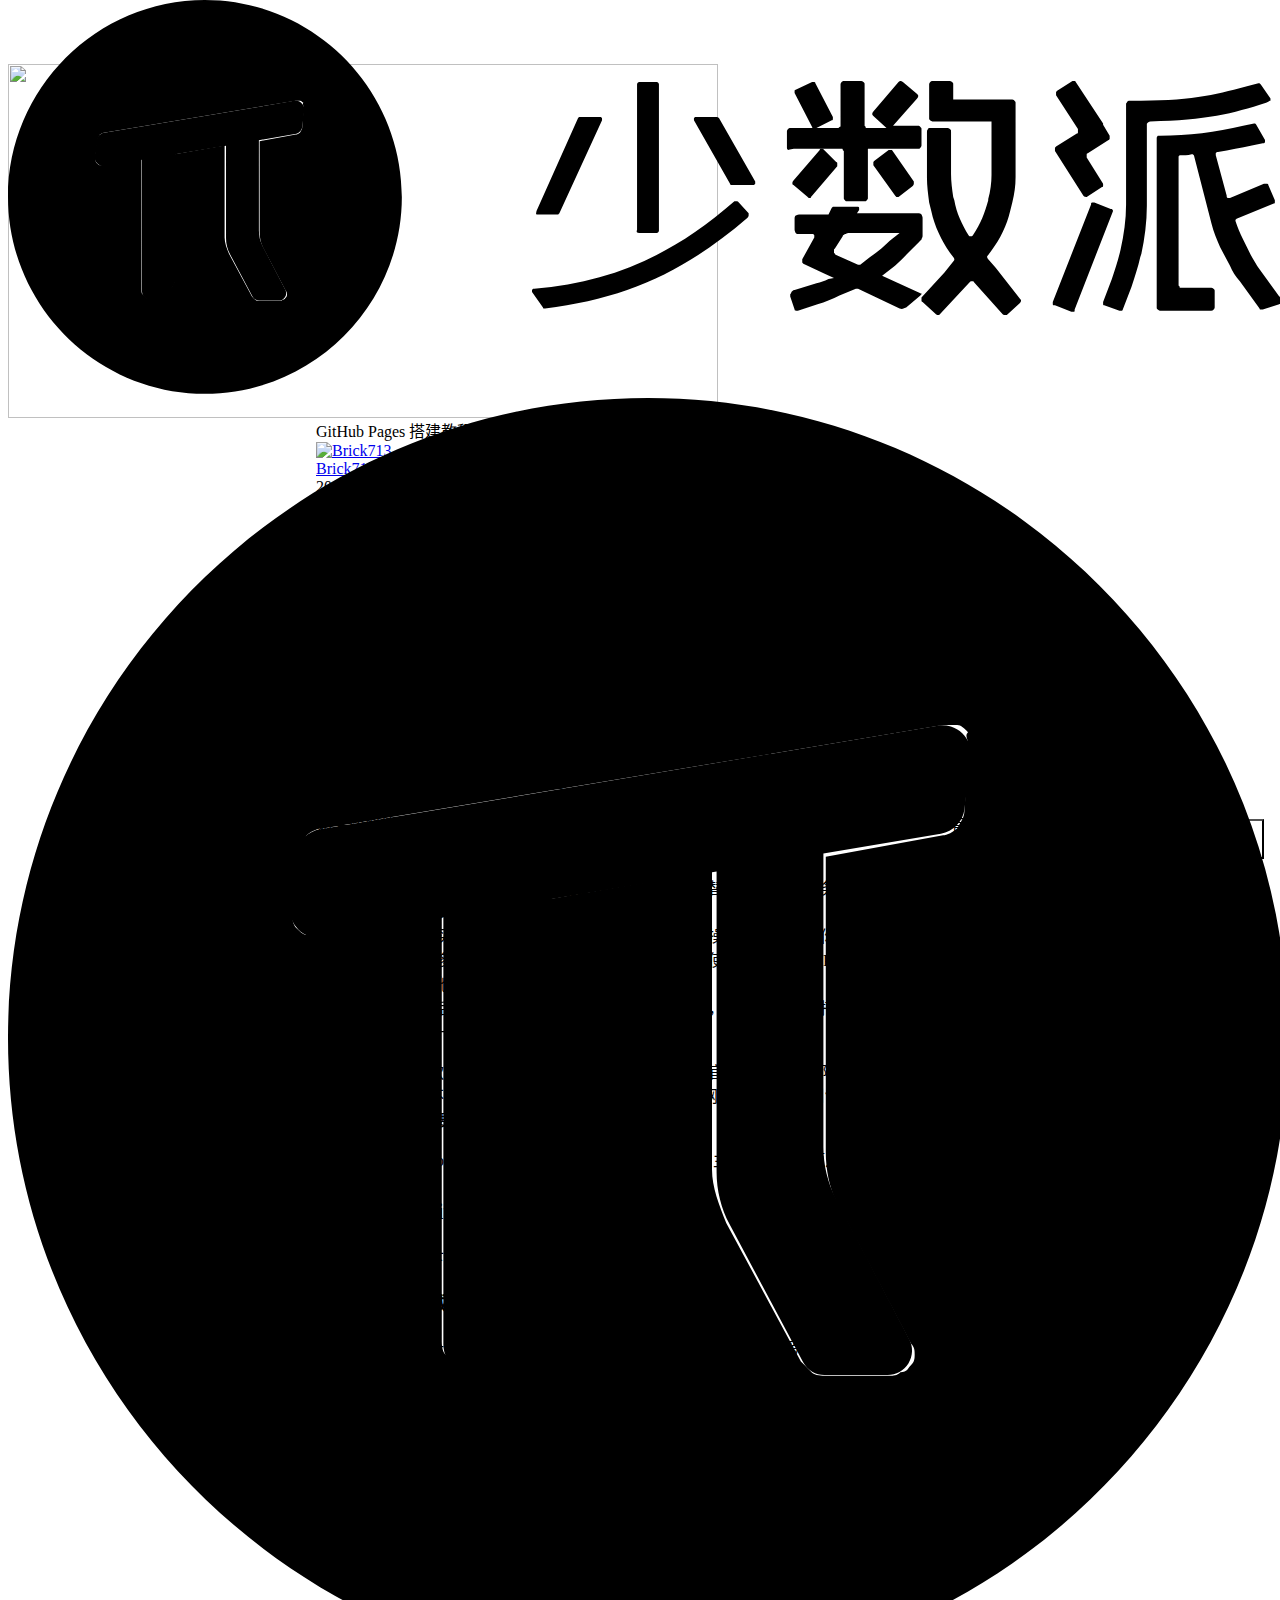
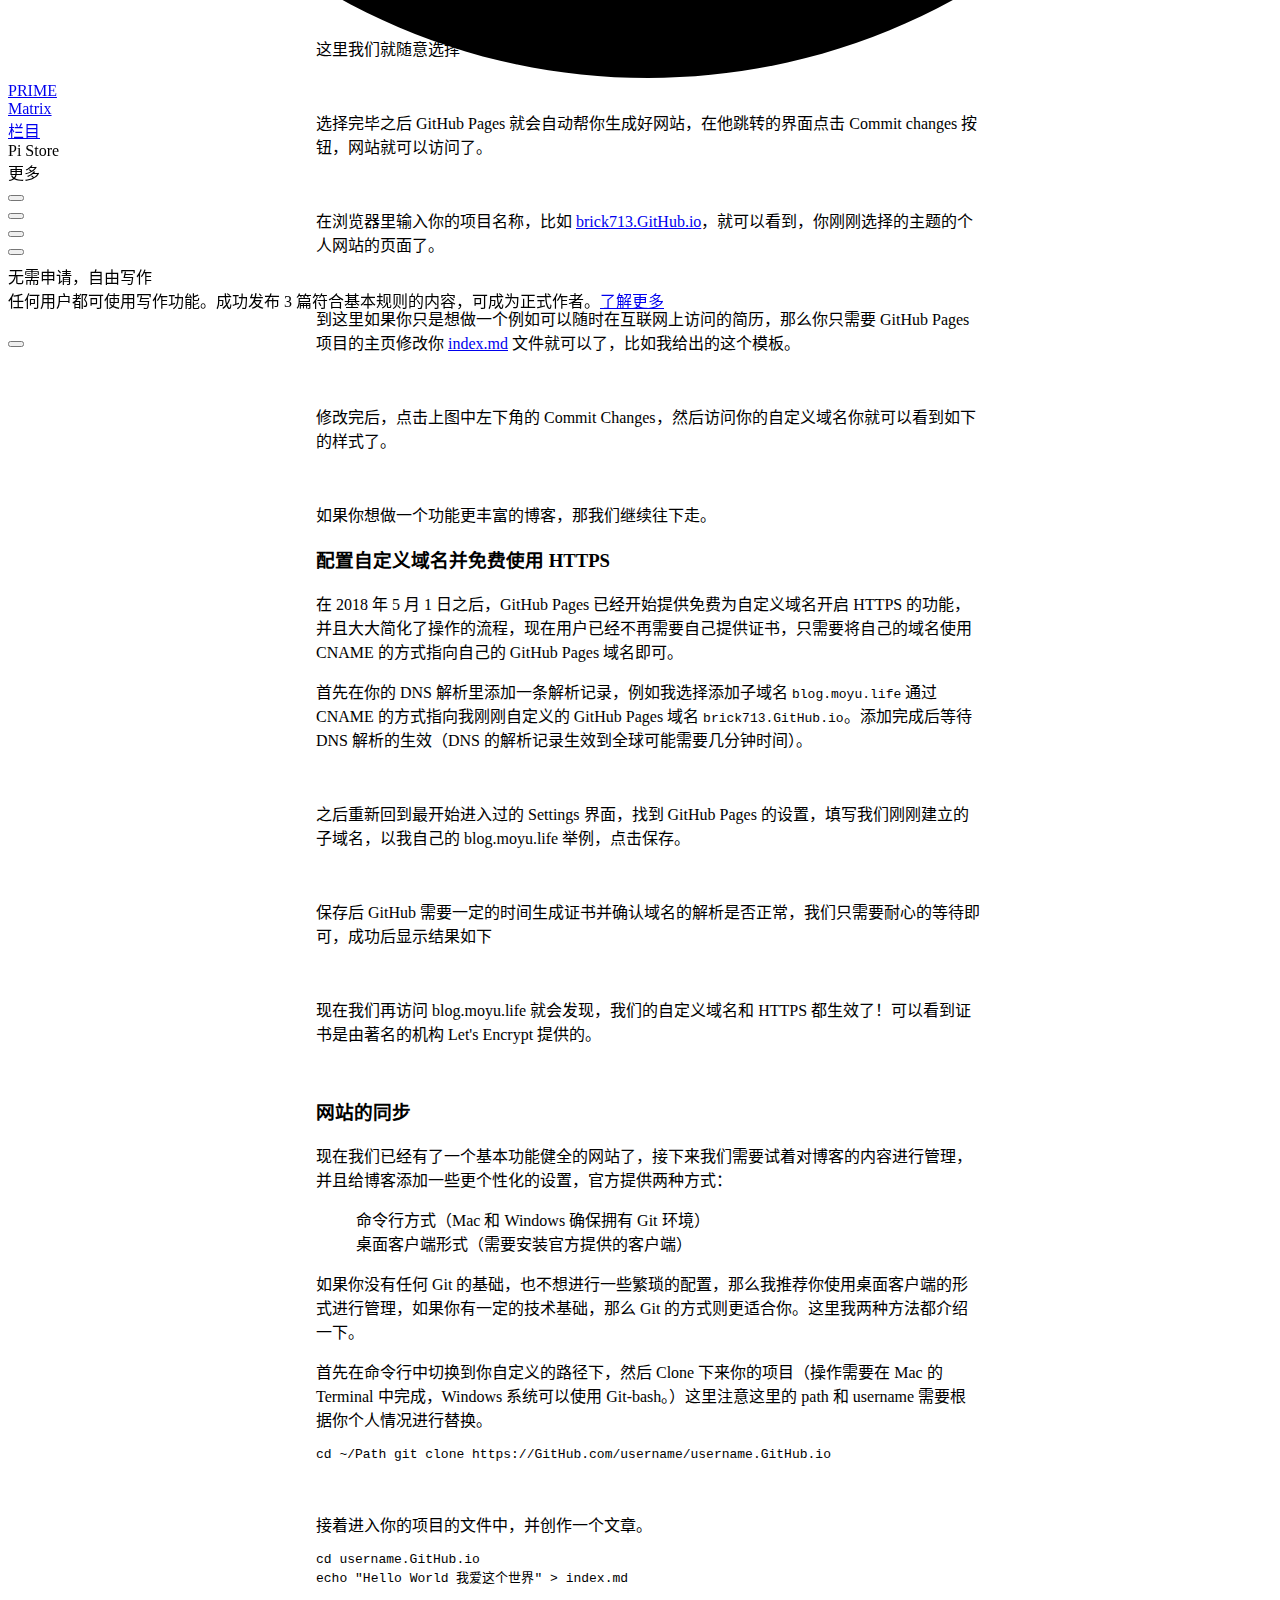
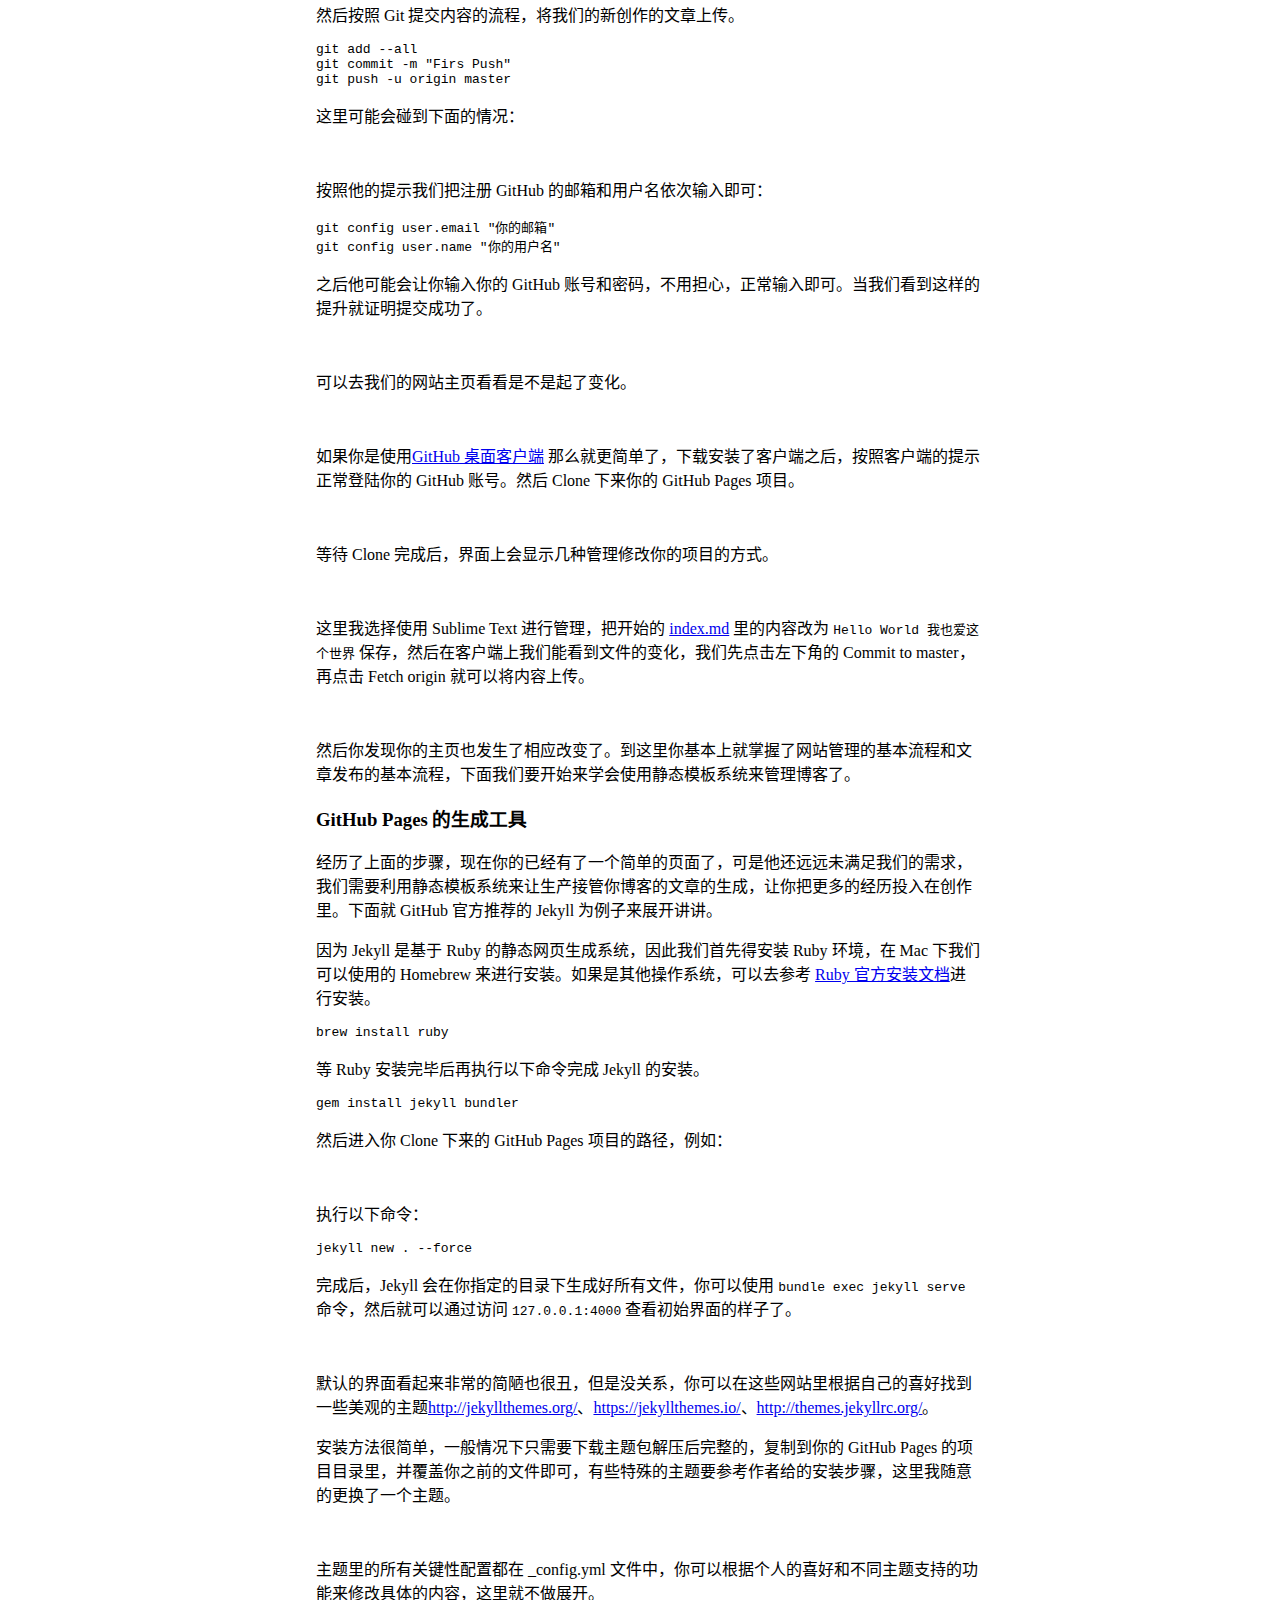
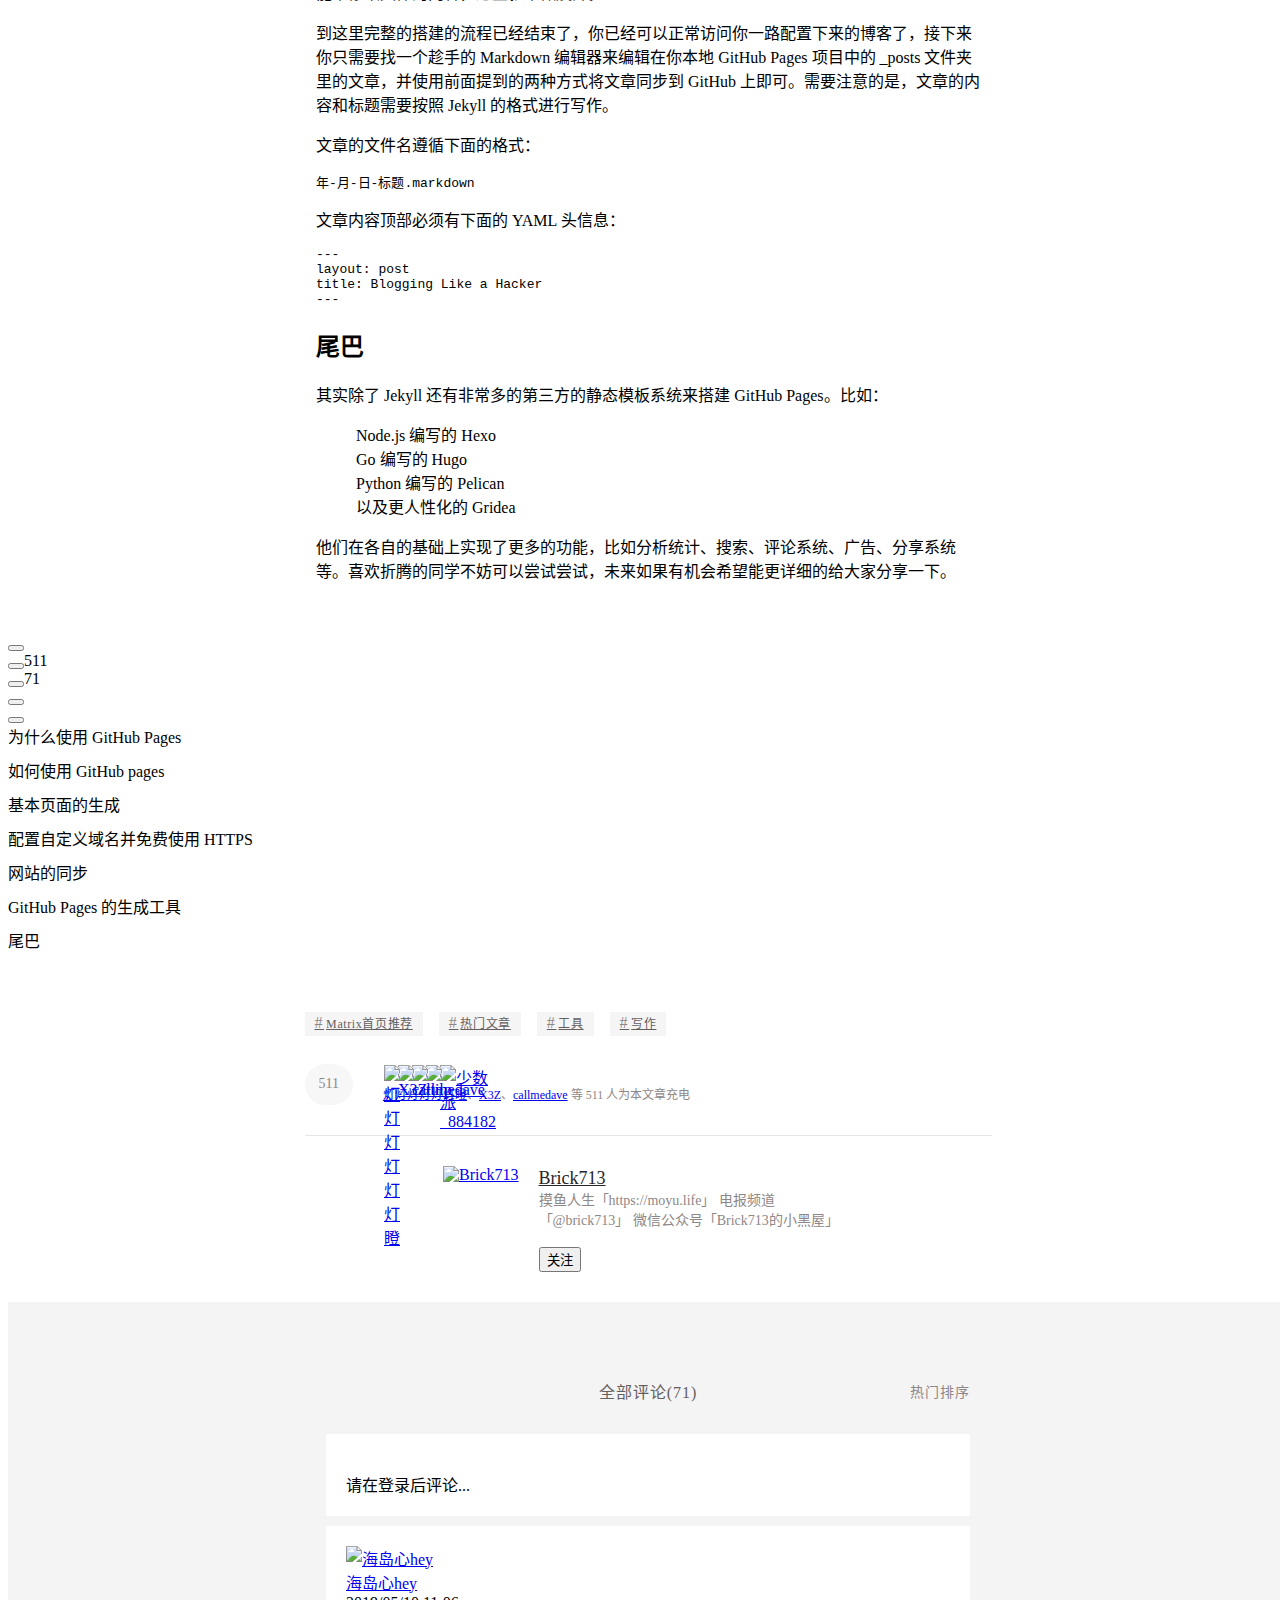
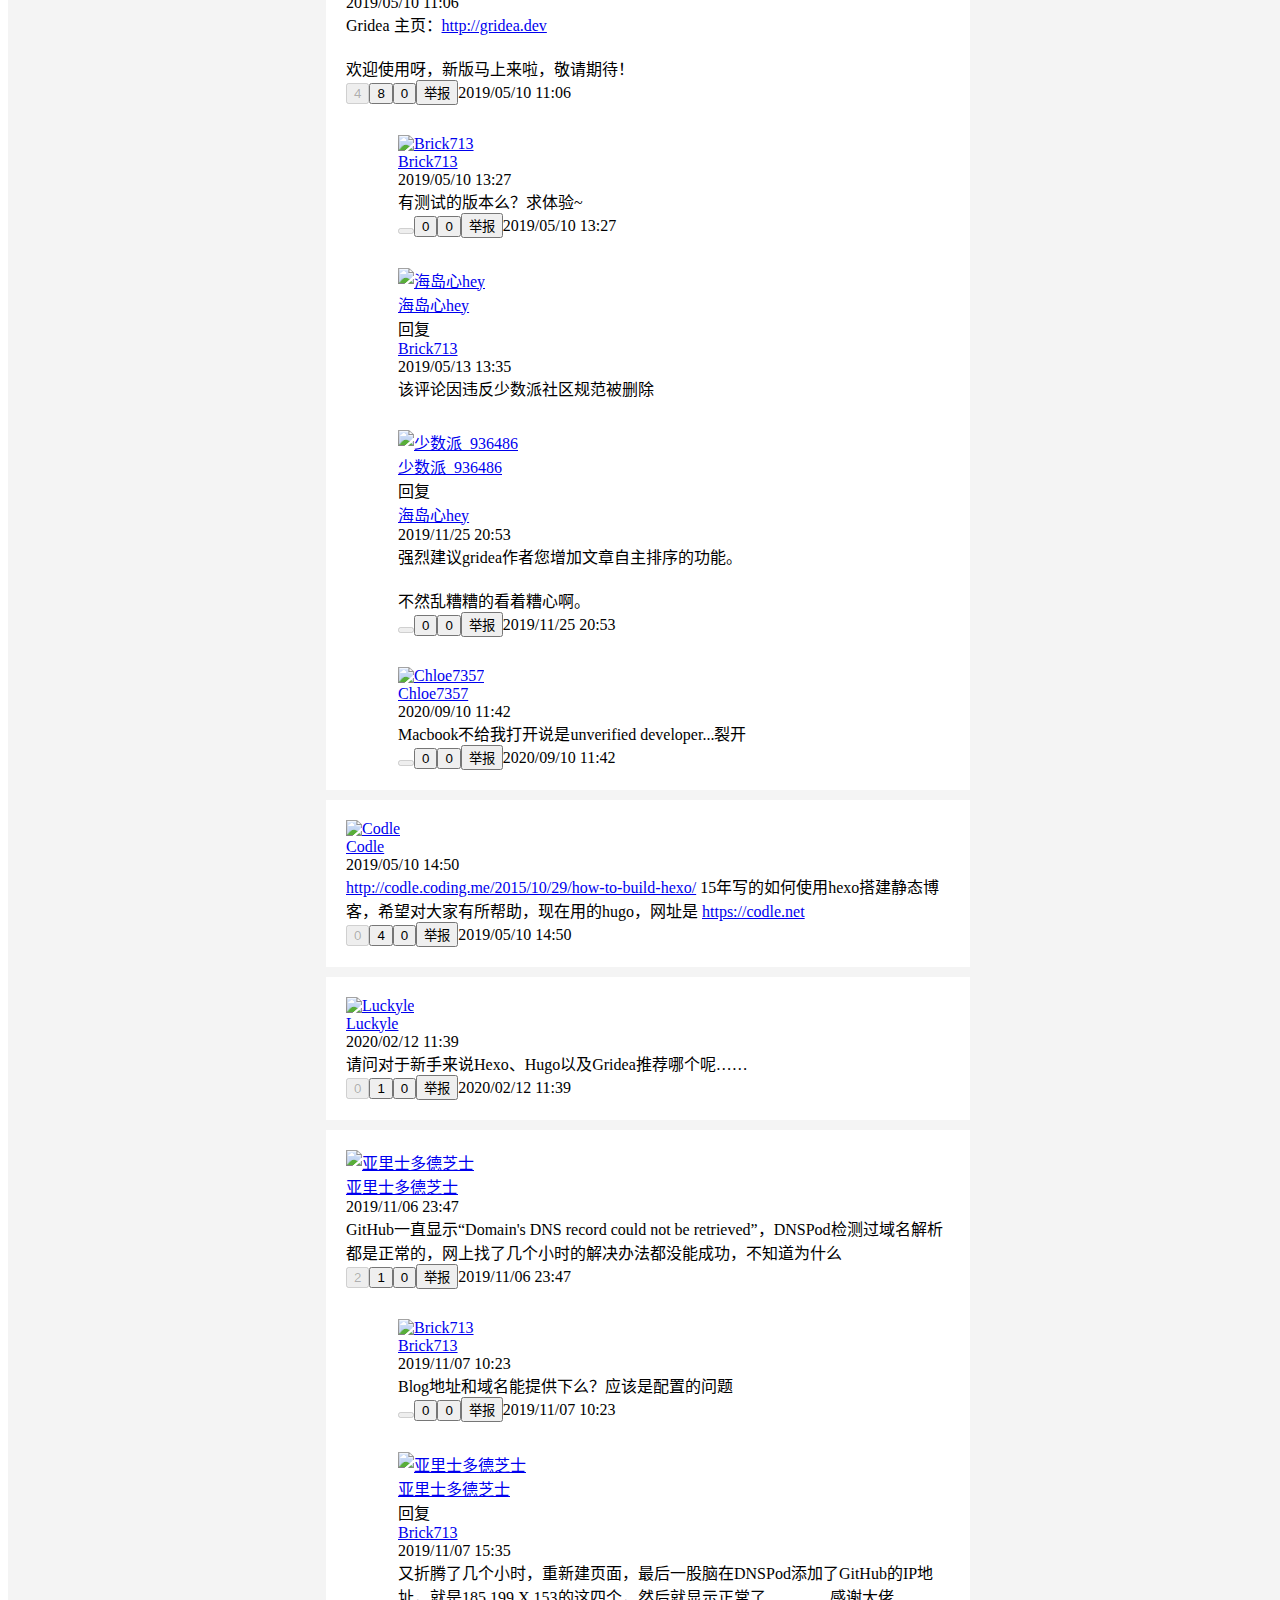
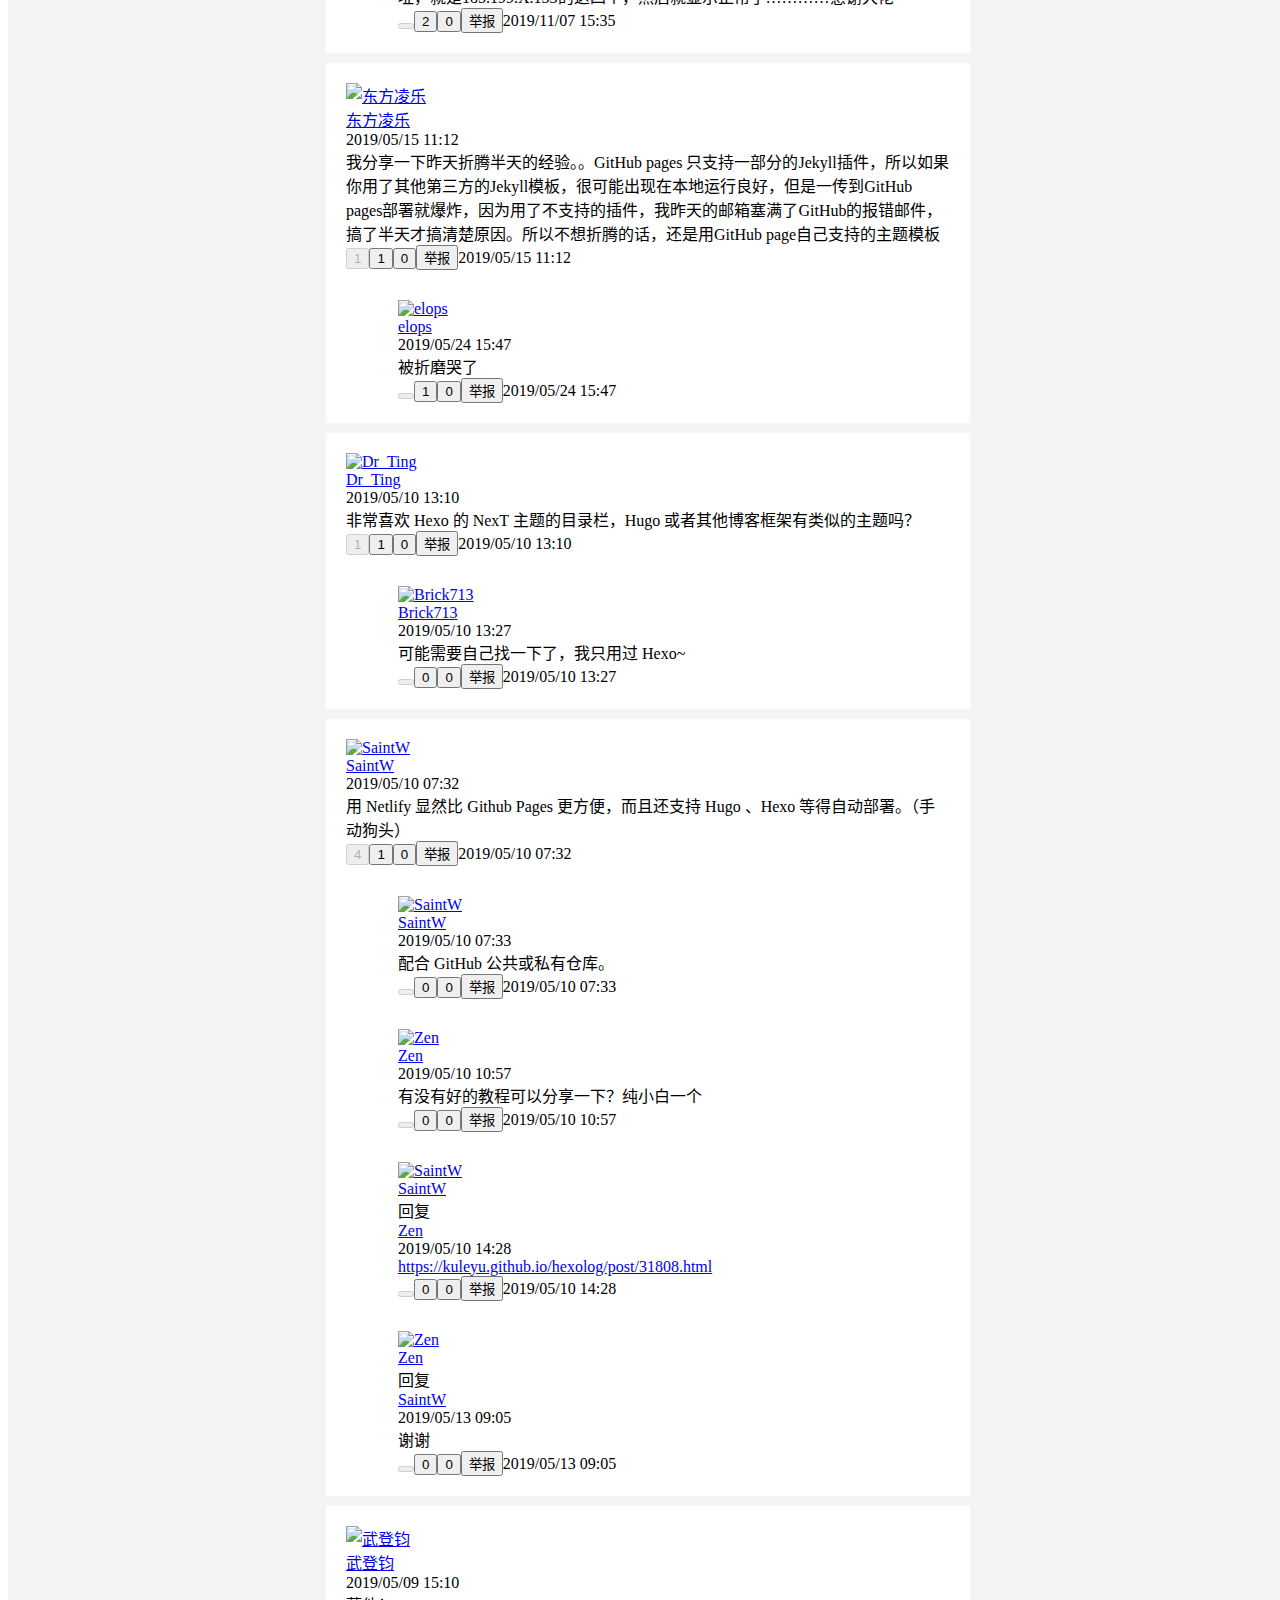
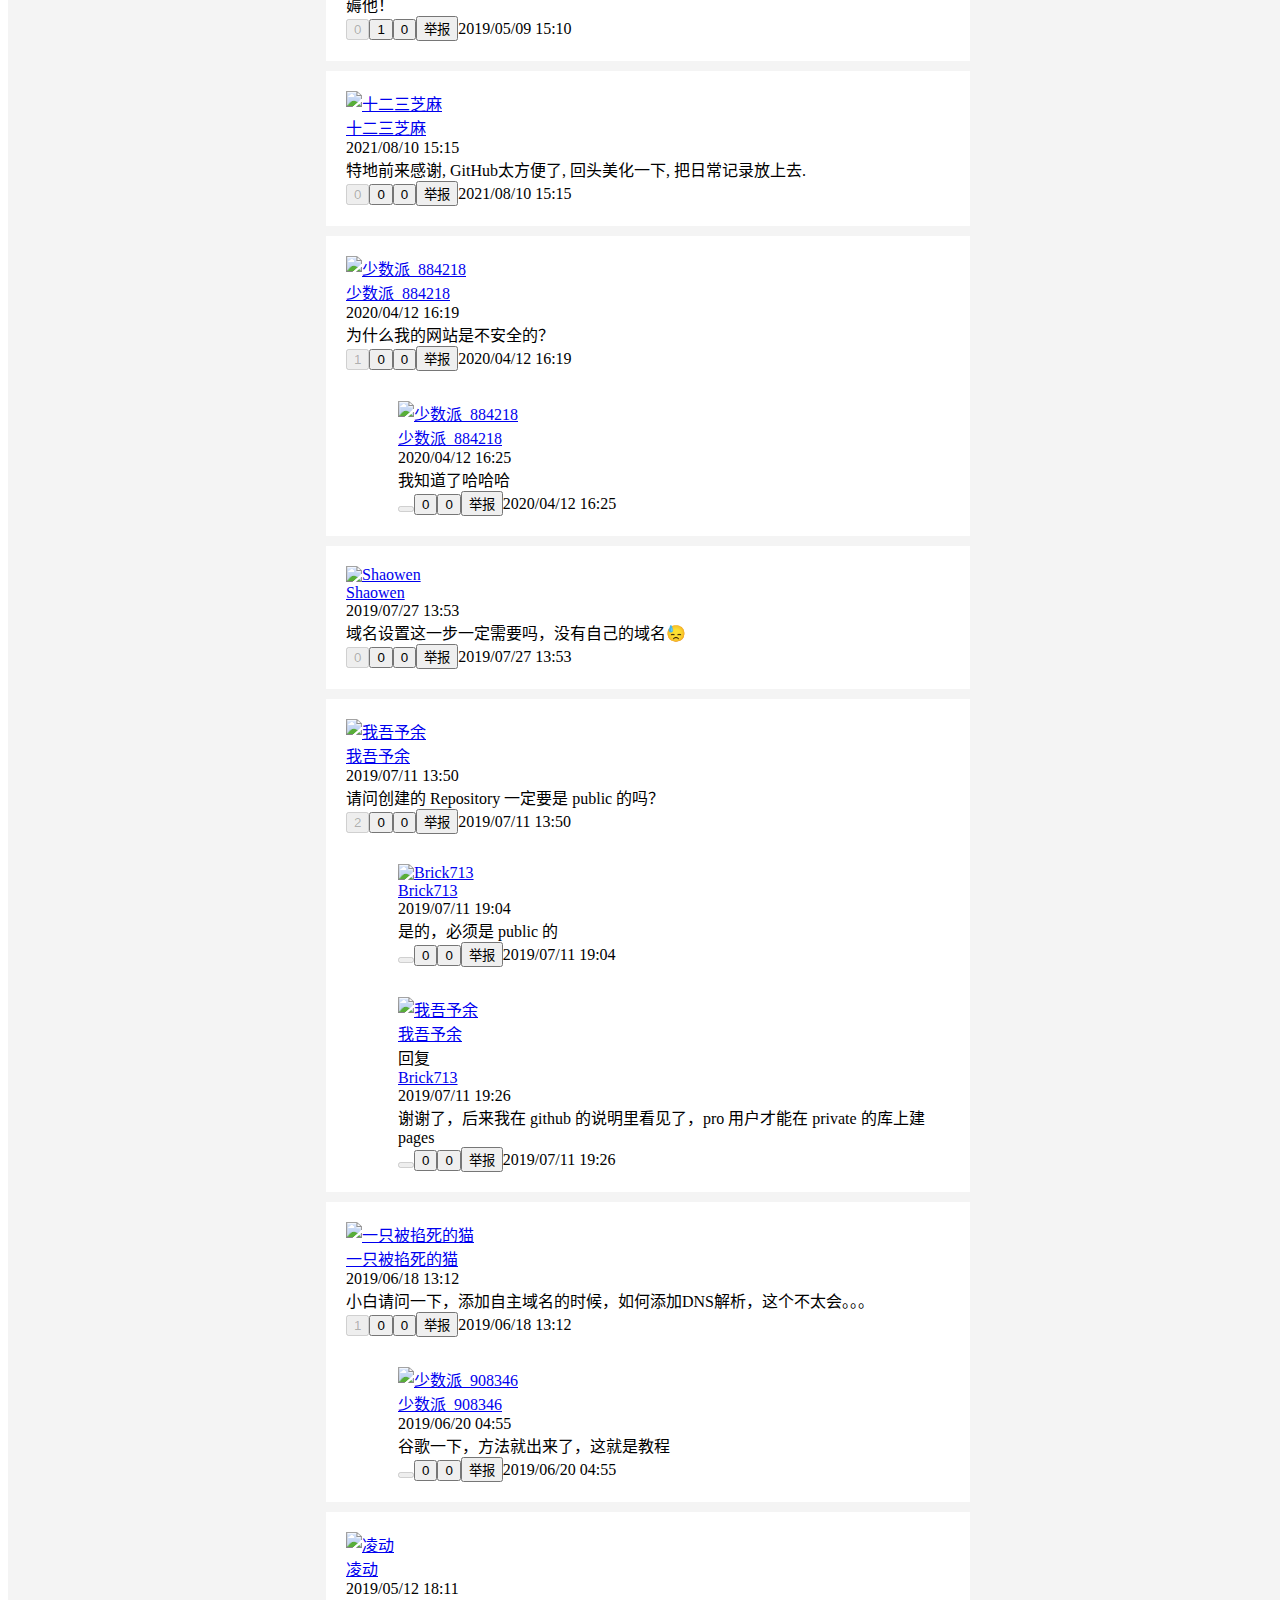
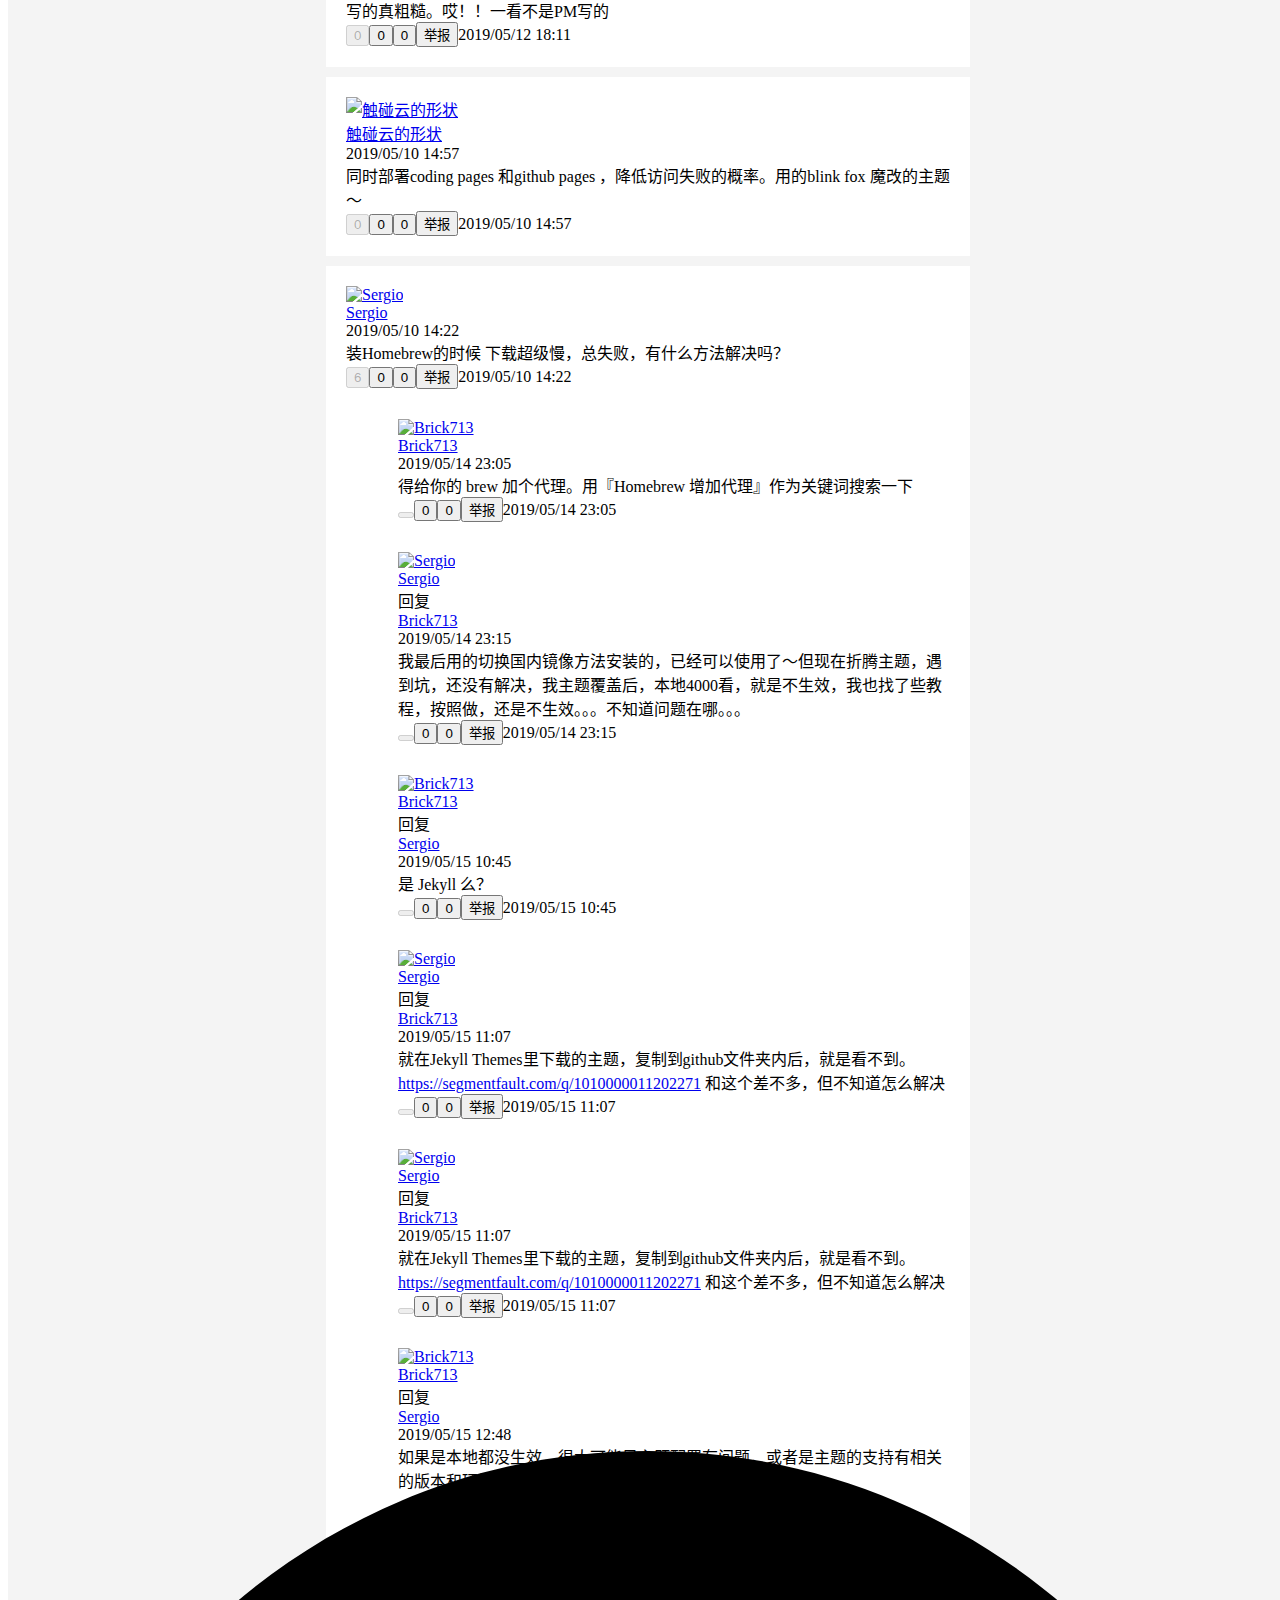
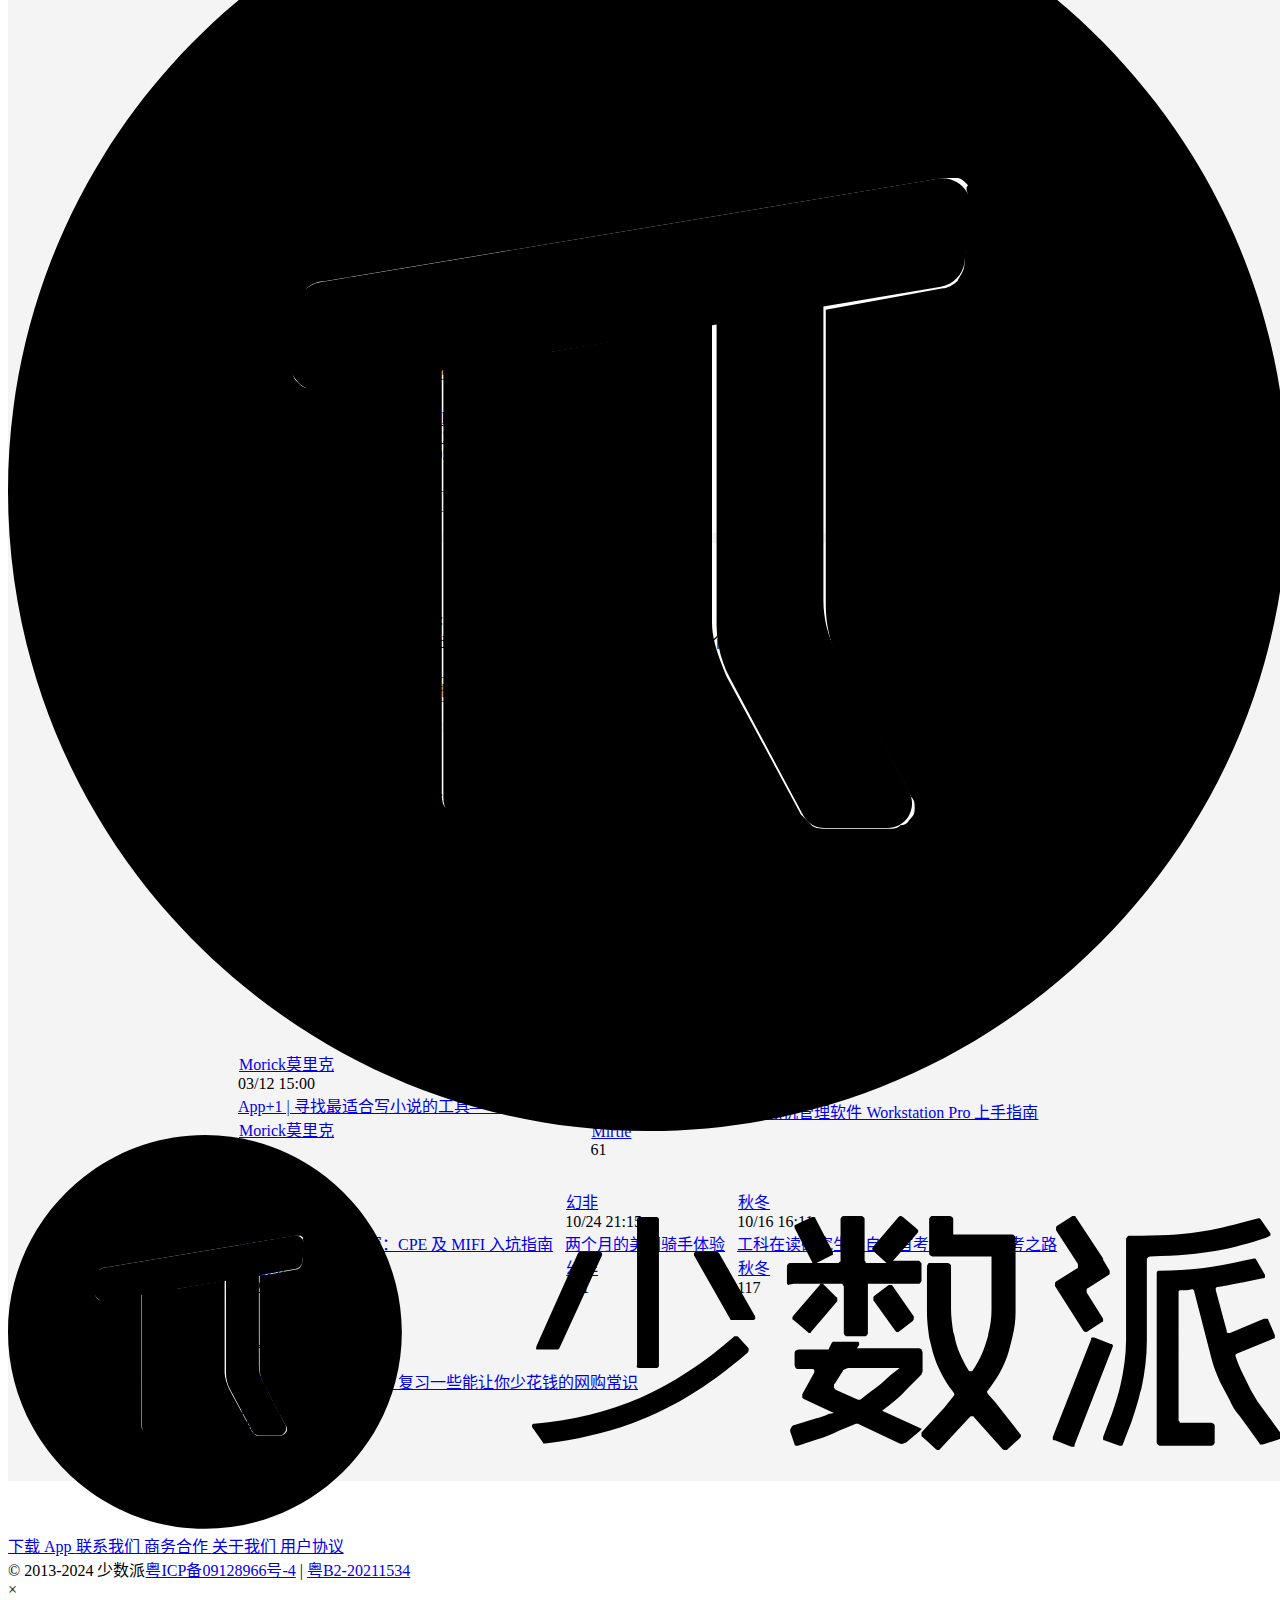
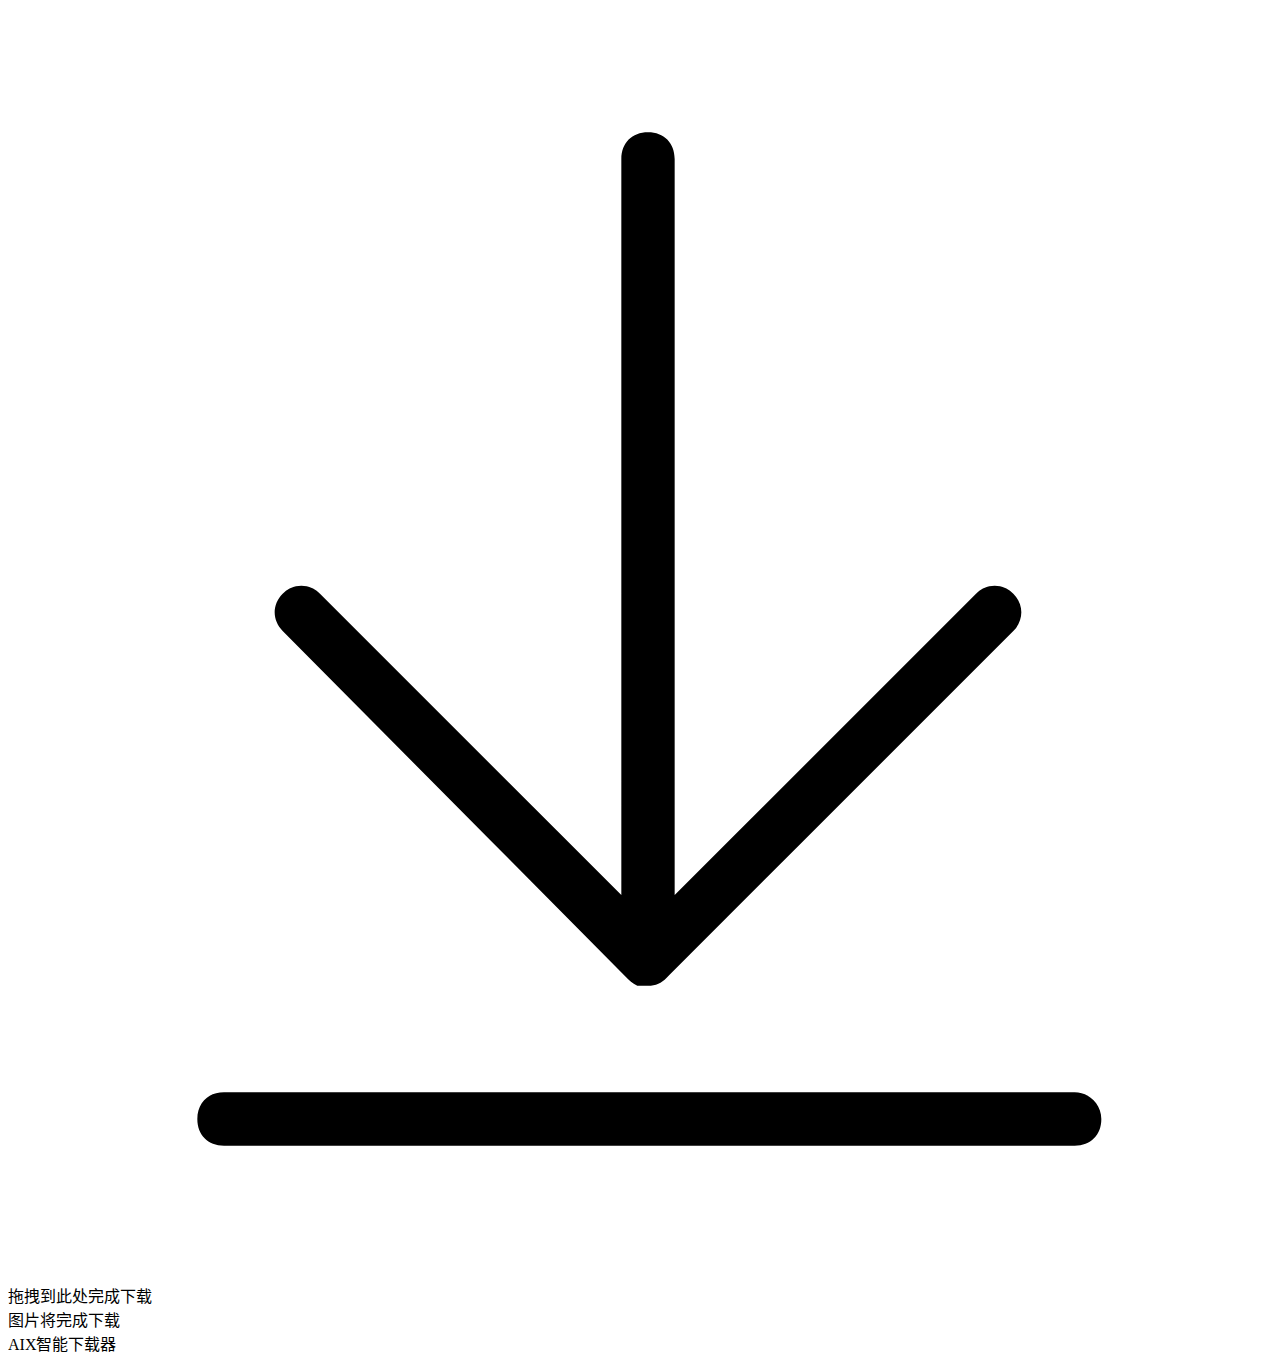
==== index.html @ 09c29528 "Add files via upload" ====
<!DOCTYPE html>
<!-- saved from url=(0028)https://sspai.com/post/54608 -->
<html lang="zh-CN" id="html" class="" style="--vh: 7.38px; --height-SsCustomFooter: 100px;"><head><meta http-equiv="Content-Type" content="text/html; charset=UTF-8">
  
  <meta name="viewport" content="width=device-width, user-scalable=no, initial-scale=1.0, maximum-scale=1.0, minimum-scale=1.0, viewport-fit=cover">
  <meta http-equiv="Content-Security-Policy" content="frame-src https://sspai.com https://*.sspai.com https://*.bilibili.com https://v.qq.com https://embed.music.apple.com https://jinshuju.net https://share.newsroom.apple;">
  <meta name="fragment" content="!">
  <link rel="shortcut icon" href="https://cdn-static.sspai.com/favicon/sspai.ico" type="image/x-icon">
  <link rel="icon" href="https://cdn-static.sspai.com/favicon/sspai.ico">
  <meta property="og:type" content="website">
  <meta property="og:site_name" content="少数派 - 高品质数字消费指南">
  <meta name="twitter:card" content="summary_large_image">
  <link rel="stylesheet" href="./GitHub Pages 搭建教程 - 少数派_files/lightgallery.min.css" crossorigin="anonymous">
  
  <meta name="twitter:image:alt" content="article banner">
  <link href="https://sspai.com/feed" title="少数派" type="application/rss+xml">

  <!-- Google tag (gtag.js) -->
  <script src="./GitHub Pages 搭建教程 - 少数派_files/push.js.下载"></script><script src="./GitHub Pages 搭建教程 - 少数派_files/hm.js.下载"></script><script async="" src="./GitHub Pages 搭建教程 - 少数派_files/js"></script>
  <script>
    window.dataLayer = window.dataLayer || [];
    function gtag(){dataLayer.push(arguments);}
    gtag('js', new Date());
    gtag('config', 'G-8K169TXENS');
  </script>

  <title>GitHub Pages 搭建教程 - 少数派</title>
  
      <meta name="apple-itunes-app" content="app-id=1191720421, app-argument=" sspai:="" sspai.com="" post="" 54608"="">
      <meta name="keywords" content="GitHubPages,个人博客搭建">
      <meta property="og:title" content="GitHub Pages 搭建教程 - 少数派">
      <meta property="og:description" content="你完全可以通过 GitHub Pages 展示和输出自身价值，甚至可以把它打造成属于自己的互联网「身份证」。">
      <meta property="og:image" content="https://cdnfile.sspai.com/article/655f4b40-3d6d-9d8c-b543-26ca3ac2638b.jpg">
      <meta property="og:url" content="/post/54608">
      <meta name="description" content="你完全可以通过 GitHub Pages 展示和输出自身价值，甚至可以把它打造成属于自己的互联网「身份证」。">
      
      <meta name="author" content="Brick713">
      <meta name="promote_title" content="不想每年买服务器？不如用更轻量的 GitHub Pages 搭建个人博客">
      <meta name="promote_image" content="https://cdnfile.sspai.com/article/655f4b40-3d6d-9d8c-b543-26ca3ac2638b.jpg">
      <meta name="weibo:article:url" content="/post/54608">
      <meta name="weibo:article:title" content="GitHub Pages 搭建教程 - 少数派">
      <meta name="weibo:article:description" content="你完全可以通过 GitHub Pages 展示和输出自身价值，甚至可以把它打造成属于自己的互联网「身份证」。">
      <meta name="weibo:article:image" content="https://cdnfile.sspai.com/article/655f4b40-3d6d-9d8c-b543-26ca3ac2638b.jpg">
      <meta name="weibo:article:create_at" content="2019-05-08T08:17:58.000Z">
      
    
  
      <script type="application/ld+json">
      {
        "@context": "https://schema.org",
        "@type": "Article",
        "headline": "GitHub Pages 搭建教程 - 少数派",
        "image": "https://cdnfile.sspai.com/article/655f4b40-3d6d-9d8c-b543-26ca3ac2638b.jpg",
        "datePublished": "2019-05-08T08:17:58.000Z",
        "dateModified": "",
        "author": {
          "@type": "Person",
          "name": "Brick713",
          "url": "https://sspai.com/u/Brick713"
        }
      }
      </script>
    

  <script>
    let darkMode = 0
    if (navigator.cookieEnabled) {
      darkMode = window.localStorage.getItem('darkMode') ? parseInt(window.localStorage.getItem('darkMode')) : 0
    }
    const matchMedia = window.matchMedia && window.matchMedia('(prefers-color-scheme: dark)').matches
    if ((!darkMode && matchMedia) || darkMode === 2) {
      document.getElementById('html').className='theme-dark'
    } else {
      document.getElementById('html').className=''
    }
  </script>

  <link rel="stylesheet" href="./GitHub Pages 搭建教程 - 少数派_files/element-ui.c637b84d.css"><link rel="stylesheet" href="./GitHub Pages 搭建教程 - 少数派_files/sspai-ui.0e83319f.css"><style data-vue-ssr-id="17d09796:0 09ee5eb6:0 a95a0386:0 171b8a3b:0 72ce92f6:0 560efa90:0 29a5a754:0 11f24d74:0 3caf0aec:0 a40aaf3e:0 005d9757:0 a9fb262e:0 b87da346:0 67158e4d:0 1b2095f6:0 0706f709:0">html{overflow-y:scroll}html.hidden{overflow-y:hidden;--pr:.1px !important}:root{overflow-y:auto;overflow-x:hidden}:root body{position:absolute}body{width:100vw;overflow:hidden}#app .app_toolbar{z-index:19;display:block;position:fixed;bottom:calc(env(safe-area-inset-bottom) + 74px);right:16px}#app .app__tool__item{margin:10px 0}#app .app__tool__item:not(.app__tool__service){display:none}.app_tips-content{text-align:center;margin:40px 0}.app_tips-footer{text-align:center;margin-bottom:25px}#app-footer{left:0}#nprogress .spinner{top:calc((50px - 18px) / 2);opacity:0}@media (min-width:1024px){#nprogress .spinner{top:calc((var(--h-ssCustomHeader) - 18px) / 2)}}@media (min-width:1024px){#app .app_toolbar{bottom:30px}#app .app__tool__item:not(.app__tool__service){display:block}}

@supports ((height: constant(safe-area-inset-top)) or (height: env(safe-area-inset-top))) and (-webkit-overflow-scrolling: touch) {
#app[data-v-572c02bf] {
    padding-left: constant(safe-area-inset-left);
    padding-right: constant(safe-area-inset-right);
    padding-left: env(safe-area-inset-left);
    padding-right: env(safe-area-inset-right);
}
}

.app_post#app[data-v-38375361]{--h-ssCustomHeader:56px;--footer_height:514px;background:var(--B0);padding-top:var(--h-ssCustomHeader);padding-bottom:var(--height-SsCustomFooter,0);width:100vw;overflow-x:hidden;position:relative;box-sizing:border-box}.app_post#app .comp__SsCustomHeader[data-v-38375361]{position:fixed;width:100vw;top:0;z-index:199}.app_post#app .comp__SsCustomHeader.translate[data-v-38375361]{transform:translateY(-100%);transition:transform .3s var(--a-func-default)}.app_post#app .comp__SsCustomFooter[data-v-38375361]{position:absolute;bottom:0;width:100%}.app_article_write_more-popper[data-v-38375361]{border-radius:0;display:flex;align-items:center;text-align:center;padding:12px 20px}.app_article_write_more-popper .icon-write_more_box[data-v-38375361]{font-size:12px;line-height:17px;color:var(--B80)}.app_article_write_more-popper .icon-write_more_box span[data-v-38375361]{margin-right:20px;cursor:pointer}.app_article_write_more-popper .icon-write_more_box span[data-v-38375361]:last-child{margin-right:0}.app_article_write_more-popper .icon-write_more_box span[data-v-38375361]:hover{color:var(--B100)}.app_btn-article[data-v-38375361]{width:40px;height:40px;background:var(--B0)}.app_btn-article .iconfont[data-v-38375361]{font-size:24px}.app_btn-article[data-v-38375361]{color:var(--B60)}.app_btn-article .iconfont[data-v-38375361]{font-size:32px}.app_btn-article[data-v-38375361]:hover{color:var(--B80)}.contributeArticleDialog .contributeInputLabel[data-v-38375361]{font-size:14px;line-height:20px;color:var(--B100)}.contributeArticleDialog .contributeInput[data-v-38375361]{margin-top:13px;display:block}.contributeArticleDialog .contributeInput[data-v-38375361] .el-input__inner{height:50px;line-height:50px}.contributeArticleDialog .contributeInput[data-v-38375361] .el-input__suffix{display:none}.contributeArticleDialog[data-v-38375361] .el-dialog__footer{padding-top:20px;text-align:center}
.article-wrapper[data-v-17b650e4]{box-sizing:border-box}
.phoneBindDialog p{font-size:14px;line-height:20px;color:#292525}.phoneBindDialog p.p-item{margin-top:10px;margin-bottom:14px}.preloading_box{position:fixed;left:-9999px;width:1px;height:1px;overflow:hidden;z-index:-5}.preloading_box .iconfont{font-size:28px}.preloading_box .iconfont.iconfont-weibo-simple{color:#e6172d}.preloading_box .iconfont.iconfont-wechat-simple{color:#18d97d}.preloading_box .iconfont.iconfont-pocket{color:#e73f4e}.preloading_box .iconfont.iconfont-Instapaper{color:#000}.el-message-box{width:80vw;max-width:444px}.theme-dark .phoneBindDialog p{color:#fff}#btn-call-app{visibility:hidden;position:fixed;bottom:32px;right:16px;z-index:99}#btn-call-app div:nth-child(2){font-size:12px;background:var(--sspai-red);width:76px;height:20px;line-height:20px;border-radius:20px;color:#fff;font-weight:500;margin-top:4px}
.line[data-v-16dd0c6c]{height:1px;background:#e5e5e5;margin:30px auto;width:100%}@media (max-width:767px){.line[data-v-16dd0c6c]{margin-top:20px}}.bgGrey[data-v-16dd0c6c]{background:#f4f4f4;padding:40px 0}@media (max-width:767px){.bgGrey[data-v-16dd0c6c]{padding:10px 12px 30px;box-sizing:border-box}}.bgGrey .adv-box[data-v-16dd0c6c]{margin-bottom:40px;margin-top:0}@media (max-width:767px){.bgGrey .adv-box[data-v-16dd0c6c]{margin-bottom:30px}}@media screen and (max-width:479px){.article-detail[data-v-16dd0c6c] .advertisement-box.article{padding:0 12px;box-sizing:border-box}.article-detail[data-v-16dd0c6c] .advertisement-box.article img{border-radius:4px}}.theme-dark .line[data-v-16dd0c6c]{background:#373737}.theme-dark .bgGrey[data-v-16dd0c6c]{background:#171514}
.benefits-statement__wrapper[data-v-79352f70]{width:100%;max-width:664px;margin:auto;box-sizing:border-box}.benefits-statement[data-v-79352f70]{background:var(--B20);color:var(--B80);padding:12px}.benefits-statement .__rights_wrapper[data-v-79352f70]{cursor:pointer;position:relative;font-weight:normal}.benefits-statement .__rights_wrapper > span[data-v-79352f70]{font-weight:500}.benefits-statement .__rights_wrapper .iconfont[data-v-79352f70]{vertical-align:initial}.benefits-statement .__rights_wrapper .__rights_tooltips[data-v-79352f70]{visibility:hidden;opacity:0;background:var(--B0);box-shadow:0 3px 16px rgba(0,0,0,0.12);transition:visibility 0s,opacity .2s;position:absolute;z-index:99;width:32em;padding:2em;left:-12px;top:calc(100% + 12px);border:1px solid var(--B20)}.benefits-statement .__rights_wrapper .__rights_tooltips .__rights_q[data-v-79352f70]{font-weight:500;margin-bottom:1em}.benefits-statement .__rights_wrapper:hover .__rights_tooltips[data-v-79352f70]{visibility:visible;opacity:1}@media (max-width:768px){.benefits-statement__wrapper[data-v-79352f70]{padding:0 30px}.benefits-statement .__rights_wrapper .__rights_tooltips[data-v-79352f70]{max-width:calc(100vw - 60px);box-sizing:border-box}}@media screen and (max-width:479px){.benefits-statement__wrapper[data-v-79352f70]{padding:0 24px}.benefits-statement .__rights_wrapper .__rights_tooltips[data-v-79352f70]{max-width:calc(100vw - 48px);box-sizing:border-box}}
.advertisement-box[data-v-6d80e179]{width:100%;max-width:548px;margin:0 auto;border-radius:4px;overflow:hidden;margin-top:40px}.advertisement-box .image[data-v-6d80e179]{width:100%;max-width:548px;max-height:126px}
.article-tag[data-v-5673bcca]{margin-top:60px}@media (max-width:767px){.article-tag[data-v-5673bcca]{margin-top:50px}}.article-tag .tag-container[data-v-5673bcca]{margin:-8px}.article-tag .tag-item[data-v-5673bcca]{padding:8px;display:inline-block}.article-tag .tag[data-v-5673bcca]{font-size:12px;line-height:17px;letter-spacing:.05em;color:#655e5e;padding:5px 10px;background:#f5f5f5}.article-tag .tag .sub[data-v-5673bcca]{font-weight:300;font-size:16px;line-height:22px;letter-spacing:.1em;color:#8e8787;margin-right:2px}.theme-dark .article-tag .tag[data-v-5673bcca]{color:#cac3c3;background:#171514}.theme-dark .article-tag .tag .sub[data-v-5673bcca]{color:#7f7f7f}
.article-actionBar[data-v-32efc364]{margin-top:30px;display:flex;justify-content:center;align-items:center}@media (max-width:767px){.article-actionBar[data-v-32efc364]{margin-top:20px}}.article-actionBar .charge-btn[data-v-32efc364]{padding:10px 14px;border-radius:42px;text-align:center;background:var(--B20);transition:background .5s;cursor:pointer;margin-right:30px;color:var(--B60)}.article-actionBar .charge-btn.focus[data-v-32efc364]{background:#ffa902;color:#fff}.article-actionBar .charge-btn .count[data-v-32efc364]{font-size:14px;line-height:20px}.article-actionBar .charge-user[data-v-32efc364]{flex:1}.article-actionBar .charge-user .avatar[data-v-32efc364]{display:inline-block;border:1px solid #fff;margin-left:-4px;border-radius:16px;width:16px;height:16px;position:relative}.article-actionBar .charge-user .avatar[data-v-32efc364]:first-child{margin-left:0}.article-actionBar .charge-user .avatar[data-v-32efc364] img{vertical-align:top}.article-actionBar .charge-user .nickname-box[data-v-32efc364]{font-size:12px;line-height:17px;color:#8e8787;margin-top:4px}.article-actionBar .iconfont-share[data-v-32efc364],.article-actionBar .iconfont-collect[data-v-32efc364],.article-actionBar .iconfont-collect_solid[data-v-32efc364],.article-actionBar .iconfont-read[data-v-32efc364],.article-actionBar .iconfont-more[data-v-32efc364]{cursor:pointer;font-size:24px;line-height:1;color:var(--B60);padding:8px;transition:.2s}.article-actionBar .iconfont-share[data-v-32efc364]:hover,.article-actionBar .iconfont-collect[data-v-32efc364]:hover,.article-actionBar .iconfont-collect_solid[data-v-32efc364]:hover,.article-actionBar .iconfont-read[data-v-32efc364]:hover,.article-actionBar .iconfont-more[data-v-32efc364]:hover{color:var(--B80)}.article-actionBar .iconfont-collect_solid[data-v-32efc364]{color:#fd281a}.article-actionBar .iconfont-collect_solid[data-v-32efc364]:hover{color:#fd281a}.theme-dark .article-actionBar .charge-user .avatar[data-v-32efc364]{border:1px solid #232222}.theme-dark .article-actionBar .charge-user .nickname-box[data-v-32efc364]{color:#7f7f7f}
.laterRead-popper{border-radius:0;width:42px;min-width:42px;text-align:center;padding-left:0;padding-right:0}.article_end_more-popper{border-radius:0;width:98px;min-width:98px;text-align:center}.article_end_more-popper .icon-more_box{font-size:14px;line-height:100%;color:#655e5e;cursor:pointer}.article_end_more-popper .icon-more_box:hover{color:#292525}.icon-article_box{display:flex;flex-direction:column}.icon-article_box .iconfont{font-size:28px}.icon-article_box .iconfont-pocket{color:#e73f4e}.icon-article_box .iconfont-Instapaper{color:#000}.popper-share.bottom .article-side-share-btn{display:flex;flex-direction:column}.theme-dark .article_end_more-popper .icon-more_box{color:#cac3c3}.theme-dark .article_end_more-popper .icon-more_box:hover{color:#fff}
.article-author .container .top{display:inline-flex;align-items:center}.article-author .container .top .user-flag-icon{width:20px;height:20px;margin-left:8px}
.article-author[data-v-3164b773]{padding-bottom:30px}@media (max-width:767px){.article-author[data-v-3164b773]{padding-bottom:0}}.article-author .center[data-v-3164b773]{position:relative;left:50%;transform:translateX(-50%);width:410px}.article-author .author[data-v-3164b773],.article-author .column[data-v-3164b773]{display:flex}.article-author .avatar[data-v-3164b773]{border-radius:50%}.article-author[data-v-3164b773] .el-col~.el-col{float:right}.article-author .container[data-v-3164b773]{padding-left:20px;box-sizing:border-box;flex:1}.article-author .container .top[data-v-3164b773]{display:inline-flex;align-items:center}.article-author .container .top[data-v-3164b773] .user-flag-icon{width:20px;height:20px}.article-author .container .nickname[data-v-3164b773]{font-weight:500;font-size:18px;line-height:25px;color:#292525}.article-author .container .nickname[data-v-3164b773]:hover{color:#fd281a}@media (max-width:767px){.article-author .container .nickname[data-v-3164b773]{font-weight:500;font-size:14px;line-height:20px}}.article-author .container .bio[data-v-3164b773]{font-size:14px;line-height:20px;color:#8e8787;margin-bottom:16px;overflow:hidden;text-overflow:ellipsis;display:-webkit-box;-webkit-line-clamp:2;-webkit-box-orient:vertical;height:40px}@media (max-width:767px){.article-author .container .bio[data-v-3164b773]{font-size:12px;line-height:17px;margin-bottom:30px;height:34px}}.theme-dark .article-author .container .nickname[data-v-3164b773]{color:#fff}.theme-dark .article-author .container .nickname[data-v-3164b773]:hover{color:#f94135}.theme-dark .article-author .container .bio[data-v-3164b773]{color:#7f7f7f}.theme-dark .article-author .left-4[data-v-3164b773] .colorRed{background:#373737}
.mt-30[data-v-bfedc37e]{margin-top:30px !important}.comment .comment-container[data-v-bfedc37e]{width:100%;max-width:644px;margin:0 auto;margin-top:40px}@media (max-width:767px){.comment .comment-container[data-v-bfedc37e]{margin-top:30px}.comment .comment-container .comment_title[data-v-bfedc37e]{text-align:left}}.comment .comment-container .comment-head[data-v-bfedc37e]{font-weight:500;font-size:16px;line-height:22px;letter-spacing:.06em;color:var(--B80);text-align:center;position:relative}.comment .comment-container .comment-head .review_box[data-v-bfedc37e]{position:absolute;font-size:14px;right:0;top:0;color:var(--B60);cursor:pointer}.comment .comment-container .comment-head .review_box .icon[data-v-bfedc37e]{margin-left:3px}.comment .comment-container .comment_head_tab[data-v-bfedc37e]{font-weight:500;font-size:16px;line-height:22px;letter-spacing:.06em;color:var(--B80)}.comment .comment-container .comment_head_tab .item[data-v-bfedc37e]{display:inline-block;margin-right:20px;cursor:pointer}.comment .comment-container .comment_head_tab .item[data-v-bfedc37e]:last-child{margin-right:0}.comment .comment-container .comment_head_tab .item.isActive[data-v-bfedc37e]{font-weight:500;font-size:16px;line-height:22px;color:var(--B100)}.comment .comment-container .article-reply[data-v-bfedc37e]{margin-top:30px}@media (max-width:767px){.comment .comment-container .article-reply[data-v-bfedc37e]{margin-top:20px}}.comment .comment_list_box[data-v-bfedc37e]{margin-top:8px}.comment .comment_list_box .comment_list[data-v-bfedc37e]{margin-bottom:8px}.comment .load-more-wrapper[data-v-bfedc37e]{text-align:center;background:var(--B0);height:60px;line-height:60px;cursor:pointer;color:var(--B80)}.comment .load-more-wrapper.nomore[data-v-bfedc37e]{color:var(--B60);cursor:text}.comment .load-more-wrapper a[data-v-bfedc37e]{color:var(--B100);font-size:14px;line-height:16px}.comment .close_comment[data-v-bfedc37e]{text-align:center;margin:20px auto}.comment-reply-wrapper[data-v-bfedc37e]{padding:18px;background:var(--B0);margin-top:20px;margin-bottom:10px}.comment-reply-wrapper .text[data-v-bfedc37e]{color:var(--B60)}.comment-reply-wrapper .join[data-v-bfedc37e]{color:var(--red)}.comment-list-wrapper .comment-item-wrapper[data-v-bfedc37e]{background:var(--B0);margin:10px 0;padding:18px}.comment-list-wrapper .comment-item-wrapper .comment-children-wrapper[data-v-bfedc37e]{margin-left:38px}.comment-list-wrapper .comment-item-wrapper .comment-children-wrapper .comment-item-inner-wrapper[data-v-bfedc37e]{margin:30px 0}.comment-list-wrapper .comment-item-wrapper .comment-children-wrapper .comment-item-inner-wrapper[data-v-bfedc37e]:last-child{margin-bottom:0}.comment-child-reply-wrapper[data-v-bfedc37e]{padding:0 18px 18px}.comment-child-reply-wrapper[data-v-bfedc37e] .ss-comment-block{border:1px solid var(--B40);padding:14px}@media (min-width:768px){.comment-reply-wrapper[data-v-bfedc37e]{padding:20px;margin-top:30px}.comment-list-wrapper .comment-item-wrapper[data-v-bfedc37e]{padding:20px}.comment-list-wrapper .comment-item-wrapper .comment-children-wrapper[data-v-bfedc37e]{margin-left:52px}.comment-child-reply-wrapper[data-v-bfedc37e]{padding:0 20px 20px;margin-left:52px}.comment-child-reply-wrapper[data-v-bfedc37e] .ss-comment-block{padding:20px}}
.related-read-box[data-v-497bc03a]{width:100%;max-width:832px;margin:30px auto 0}.related-read-box .header[data-v-497bc03a]{font-weight:500;font-size:16px;line-height:22px;letter-spacing:.06em;color:#655e5e;margin-bottom:30px}@media (min-width:767px){.related-read-box .header[data-v-497bc03a]{text-align:center}}@media (max-width:767px){.related-read-box .header[data-v-497bc03a]{padding:0}}.related-read-box .recommend_container[data-v-497bc03a]{width:100%;max-width:832px}.related-read-box .recommend_container .articleCard[data-v-497bc03a]{padding:6px;display:inline-block}@media (max-width:1023px){.related-read-box .recommend_container[data-v-497bc03a]{text-align:center;margin:0}}@media (max-width:767px){.related-read-box .recommend_container .articleCard[data-v-497bc03a]{padding:0;margin-bottom:12px;width:100%}}.related-read-box .recommend_container.notPc .articleCard[data-v-497bc03a]{margin-bottom:12px;width:100%}.theme-dark .related-read-box .header[data-v-497bc03a]{color:#cac3c3}
.app_btn-top[data-v-9845a322]{width:40px;height:40px;background:var(--B0)}.app_btn-top .iconfont[data-v-9845a322]{font-size:24px}.app_btn-top[data-v-9845a322]{color:var(--B40)}.app_btn-top[data-v-9845a322]:hover{color:var(--B60)}.app_btn-top[data-v-9845a322]:focus{color:var(--B0);background:var(--B60)}</style>
<style>@charset "utf-8";
@font-face{font-family:'nc_iconfont';src:url("//at.alicdn.com/t/font_1465353706_4784257.eot");src:url("//at.alicdn.com/t/font_1465353706_4784257.eot?#iefix") format('embedded-opentype'),url("//at.alicdn.com/t/font_1465353706_4784257.woff") format('woff'),url("//at.alicdn.com/t/font_1465353706_4784257.ttf") format('truetype'),url("//at.alicdn.com/t/font_1465353706_4784257.svg#iconfont") format('svg')}@font-face{font-family:'ncpc_iconfont';src:url("//at.alicdn.com/t/font_384029_rhzpmteb25oecdi.eot");src:url("//at.alicdn.com/t/font_384029_rhzpmteb25oecdi.eot?#iefix") format('embedded-opentype'),url("//at.alicdn.com/t/font_384029_rhzpmteb25oecdi.woff") format('woff'),url("//at.alicdn.com/t/font_384029_rhzpmteb25oecdi.ttf") format('truetype'),url("//at.alicdn.com/t/font_384029_rhzpmteb25oecdi.svg#ncpc_iconfont") format('svg')}.nc-container div#nc-loading-circle{background:transparent;width:20px;height:20px;display:inline-block;position:relative;vertical-align:middle}.nc-container div#nc-loading-circle .sk-circle{background:transparent;width:100%;height:100%;position:absolute;left:0;top:0}.nc-container #nc-loading-circle .sk-circle:before{content:'';display:block;margin:0 auto;width:15%;height:15%;background-color:#818181;border-radius:100%;-webkit-animation:sk-circleFadeDelay 1.2s infinite ease-in-out both;animation:sk-circleFadeDelay 1.2s infinite ease-in-out both}.nc-container #nc-loading-circle .sk-circle2{-webkit-transform:rotate(30deg);-ms-transform:rotate(30deg);transform:rotate(30deg)}.nc-container #nc-loading-circle .sk-circle3{-webkit-transform:rotate(60deg);-ms-transform:rotate(60deg);transform:rotate(60deg)}.nc-container #nc-loading-circle .sk-circle4{-webkit-transform:rotate(90deg);-ms-transform:rotate(90deg);transform:rotate(90deg)}.nc-container #nc-loading-circle .sk-circle5{-webkit-transform:rotate(120deg);-ms-transform:rotate(120deg);transform:rotate(120deg)}.nc-container #nc-loading-circle .sk-circle6{-webkit-transform:rotate(150deg);-ms-transform:rotate(150deg);transform:rotate(150deg)}.nc-container #nc-loading-circle .sk-circle7{-webkit-transform:rotate(180deg);-ms-transform:rotate(180deg);transform:rotate(180deg)}.nc-container #nc-loading-circle .sk-circle8{-webkit-transform:rotate(210deg);-ms-transform:rotate(210deg);transform:rotate(210deg)}.nc-container #nc-loading-circle .sk-circle9{-webkit-transform:rotate(240deg);-ms-transform:rotate(240deg);transform:rotate(240deg)}.nc-container #nc-loading-circle .sk-circle10{-webkit-transform:rotate(270deg);-ms-transform:rotate(270deg);transform:rotate(270deg)}.nc-container #nc-loading-circle .sk-circle11{-webkit-transform:rotate(300deg);-ms-transform:rotate(300deg);transform:rotate(300deg)}.nc-container #nc-loading-circle .sk-circle12{-webkit-transform:rotate(330deg);-ms-transform:rotate(330deg);transform:rotate(330deg)}.nc-container #nc-loading-circle .sk-circle2:before{-webkit-animation-delay:-1.1s;animation-delay:-1.1s}.nc-container #nc-loading-circle .sk-circle3:before{-webkit-animation-delay:-1s;animation-delay:-1s}.nc-container #nc-loading-circle .sk-circle4:before{-webkit-animation-delay:-.9s;animation-delay:-.9s}.nc-container #nc-loading-circle .sk-circle5:before{-webkit-animation-delay:-.8s;animation-delay:-.8s}.nc-container #nc-loading-circle .sk-circle6:before{-webkit-animation-delay:-.7s;animation-delay:-.7s}.nc-container #nc-loading-circle .sk-circle7:before{-webkit-animation-delay:-.6s;animation-delay:-.6s}.nc-container #nc-loading-circle .sk-circle8:before{-webkit-animation-delay:-.5s;animation-delay:-.5s}.nc-container #nc-loading-circle .sk-circle9:before{-webkit-animation-delay:-.4s;animation-delay:-.4s}.nc-container #nc-loading-circle .sk-circle10:before{-webkit-animation-delay:-.3s;animation-delay:-.3s}.nc-container #nc-loading-circle .sk-circle11:before{-webkit-animation-delay:-.2s;animation-delay:-.2s}.nc-container #nc-loading-circle .sk-circle12:before{-webkit-animation-delay:-.1s;animation-delay:-.1s}@-webkit-keyframes sk-circleFadeDelay{0%,39%,100%{opacity:0}40%{opacity:1}}@-webkit-keyframes sk-circleFadeDelay{0%,39%,100%{opacity:0}40%{opacity:1}}@keyframes sk-circleFadeDelay{0%,39%,100%{opacity:0}40%{opacity:1}}.nc-container .scale_text2 #nc-loading-circle .sk-circle:before{background-color:#fff}.nc_iconfont{font-family:"nc_iconfont";color:#ff3f08;font-size:16px;font-style:normal}.ncpc_iconfont{font-family:"ncpc_iconfont";color:#ff3f08;font-size:16px;font-style:normal}.captcha-error .icon_ban{float:left;font-size:16px;padding-right:5px;line-height:14px}.clickCaptcha_text .btn_refresh{font-style:normal;cursor:pointer;background:#fff;color:#737383}.imgCaptcha .btn_refresh{font-size:20px;cursor:pointer;background:#fff;color:#737383}.nc_voice{display:none;position:relative;margin-top:-34px;z-index:99;width:auto;height:34px;background:#fff}.omeo-code-img,.omeo-code-audio{font-size:0;text-align:left}.omeo-code-audiobox,.omeo-code-img a,.omeo-code-audio a,.omeo-code-state{display:inline-block;*display:inline;zoom:1;height:32px;vertical-align:top;font-size:12px}.omeo-code .omeo-code-refresh{background:transparent;width:32px;height:32px;font-size:20px;color:#888;text-align:center;text-decoration:none;padding-left:4px;line-height:32px}.omeo-code .omeo-switch{display:none;width:32px;height:32px;border-left:1px solid #e1e1e1;background-image:url("//g.alicdn.com/sd/ncpc/images/checkcode.png");background-repeat:no-repeat}.omeo-img-active .omeo-code-img{display:block}.omeo-img-active .omeo-code-audio{display:none}.omeo-code-img img{border:1px solid #cdcdcd;cursor:pointer}.omeo-code-img .omeo-switch{background-position:9px -41px}.omeo-audio-active .omeo-code-audio{display:block}.omeo-audio-active .omeo-code-img{display:none}.omeo-code-refresh{position:relative;left:95px}.omeo-code-audiobox{position:relative;height:30px;line-height:32px;border:1px solid #e1e1e1;text-align:center;overflow:hidden;left:100px;top:1px;width:45%;min-width:80px;background-color:#eee}.omeo-code-audiobox a{display:block;text-decoration:none;color:#06c}.omeo-code-audiobox-playing a{visibility:hidden}.omeo-code-audiobox span,.omeo-code-audiobox b{visibility:hidden;position:absolute;top:0;left:0;height:30px;font-weight:100;overflow:hidden}.omeo-code-audiobox-playing span,.omeo-code-audiobox-playing b{visibility:visible}.omeo-code-audiobox span{z-index:0;width:0;background:#186bca}.omeo-code-audiobox b{width:100%;z-index:1;text-align:left;text-indent:30px;color:#999;background:url("//g.alicdn.com/sd/ncpc/images/checkcode.png") no-repeat 14px -89px}.omeo-code-audio .omeo-switch{background-position:5px 10px}input[type=text]::-ms-clear{display:none}.omeo-box{position:relative;background-color:#fff}.omeo-code-echo{position:absolute;top:2px;left:2px}.omeo-code-echo input{padding:5px;height:18px;line-height:18px;border:1px solid #ddd;width:80px;outline:0}.omeo-code-state{height:30px;line-height:30px;text-indent:25px;white-space:nowrap;background-image:url("//g.alicdn.com/sd/ncpc/images/checkcode.png");background-repeat:no-repeat;background-position:100px 100px}.omeo-code-echo .omeo-code-state-error{width:auto;background-position:7px -193px}.omeo-code-echo .omeo-code-state-success{position:absolute;width:30px;background-position:7px -243px}.omeo-code-state{position:absolute;left:0;top:28px}.nc_voice_close{display:inline-block;position:relative;cursor:pointer;left:95px;top:0;border-left:#ddd 2px solid;padding:0 0 0 7px;background-color:#fff;font-size:20px;color:#888;line-height:32px}.nc_help{position:absolute;width:100%;height:100%;left:0;top:0;z-index:99999}.nc_help .mask{background-color:#000;opacity:.5;filter:alpha(opacity=50);width:100%;height:100%;top:0;left:0}.nc_btn_close{position:absolute;height:20px;left:500px;border-radius:20px;padding:10px 30px;background-color:#aaa;color:#fff;cursor:pointer;z-index:10}.nc_btn_close:hover{background-color:#afafaf}.nc_hand{position:absolute;width:68px;height:53px;background-image:url("//g.alicdn.com/sd/ncpc/images/hand.png");z-index:3}.nc_slide_bg{z-index:3;font-size:12px;text-align:center;color:#fff;line-height:34px}.nc_voicebtn{position:absolute;padding:0;right:-25px;font-size:23px;color:#888;cursor:pointer;line-height:34px}.nc_helpbtn{position:absolute;cursor:pointer;right:-95px;top:4px;font-size:12px;background-color:#ffb668;color:#fff;padding:4px;border-radius:2px;line-height:18px;display:none}.nc_helpbtn:before{width:0;height:0;content:"";position:absolute;left:-2px;top:6px;border-top:4px solid transparent;border-bottom:4px solid transparent;border-right:4px solid #ffb668}.nc-container .errloading{border:#faf1d5 1px solid;text-indent:3px;background-image:none;font-size:12px;width:290px;line-height:20px;padding:7px 5px 8px 5px;color:#ef9f06;}.nc-container .errloading a{color:#30a7fc}.nc_captcha_text .nc_err{float:left;text-indent:0}.button_move{transition:left .5s;-moz-transition:left .5s;-webkit-transition:left .5s;-o-transition:left .5s}.bg_move{transition:width .5s;-moz-transition:width .5s;-webkit-transition:width .5s;-o-transition:width .5s}.nc_slide_box{position:absolute}.nc_captcha_text{height:auto;line-height:20px;visibility:hidden;font-size:12px;color:#999;font-weight:normal}.nc-container .nc_captcha_img_text{width:auto;height:auto;line-height:20px;visibility:hidden;font-size:12px;color:#999;font-weight:normal;display:none;padding:0 0 10px 0;background-position:0 0;}.nc-container .nc_captcha_img_text span.nc-lang-cnt{line-height:inherit}.nc-container .imgCaptcha .nc_captcha_img_text{width:auto}.nc_captcha_img_text{height:auto;line-height:20px;visibility:hidden;font-size:12px;color:#999;font-weight:normal;display:none;padding:0 0 10px 3px;background-position:0 0}.nc-container .nc_wrapper{width:auto}.nc_scale{width:auto;height:34px;background:#e8e8e8;position:relative;margin:0;padding:0}.nc_scale.is_audio{margin-right:25px}.nc-container .nc_scale div{height:auto}.nc-container .nc_scale ul{list-style:none}.nc-container .nc_scale .btn_slide{color:#737383;background-image:none;-webkit-font-smoothing:antialiased;-moz-osx-font-smoothing:grayscale}.nc-container .nc_scale span{text-align:center;width:40px;height:32px;line-height:32px;border:1px solid #ccc;position:absolute;left:0;cursor:move;background:#fff;z-index:2}.nc-container .nc_scale span.nc-lang-cnt{*line-height:34px;float:none;width:auto;height:auto;*height:34px;border:none;position:static;cursor:inherit;background:none;z-index:0;display:inline}.nc_slide_button{width:40px;height:32px;border:1px solid #ccc;position:absolute;left:0;cursor:move;background:#fff url("//g.alicdn.com/sd/ncpc/images/rt.png") no-repeat center;z-index:2}@media screen and (-ms-high-contrast:active),(-ms-high-contrast:none){.nc_scale span{height:32px}}.nc-container .nc_scale .btnok{cursor:default;background:#fff url("//g.alicdn.com/sd/ncpc/images/yes.png") no-repeat center;z-index:3}.nc-container .nc_scale .btnok2{cursor:default;font-size:20px;background:#fff url("//g.alicdn.com/sd/ncpc/images/no.png") no-repeat center;z-index:3}.nc-container .nc_scale .btn_warn{cursor:default;color:#ff3f08;line-height:34px;text-align:center;font-size:20px;background:#fff;z-index:3}.nc-container .clickCaptcha_text .btn_refresh{font-size:20px}.nc-container .clickCaptcha_text .icon_close{line-height:30px;margin-left:8px;cursor:default;color:#ff3f08;font-size:16px;float:left;margin-right:2px;background:transparent;z-index:3}.nc-container .nc_captcha_img_text .icon_close{cursor:default;color:#ff3f08;font-size:16px;float:left;margin-right:4px;background:transparent;z-index:3;line-height:18px}.nc-container .errloading .icon_warn{cursor:default;color:#ff3f08;font-size:18px;float:left;background:transparent;z-index:3}.nc-container .nc_scale .btn_ok{cursor:default;line-height:34px;text-align:center;font-size:20px;background:#fff;z-index:3;color:#76c61d}.nc-container .nc_scale .nc_ok,.nc-container .nc_scale .nc_bg{background:#7ac23c}.nc-container .nc_scale .nc_bg{position:absolute;height:100%;_height:34px;left:0;width:10px}.nc-container .nc_scale div.redbar{background:#fc461e;opacity:.5;filter:alpha(opacity=50)}.nc-container .nc_scale div.orange{background:#f00}.nc-container .nc_scale .scale_text{width:100%;height:100%;text-align:center;position:absolute;z-index:1;background:transparent;color:#9c9c9c;line-height:34px;font-size:12px;cursor:pointer}.nc-container .nc_scale .scale_text2{text-align:left;color:#fff;font-size:12px;text-indent:10px}.nc-container .nc_scale .scale_text2 b{padding-left:0;font-weight:normal}.nc-container .nc_scale .scale_text.scale_loading_text{text-align:center}.nc-container .nc_scale .imgCaptcha,.nc-container .nc_scale .clickCaptcha{display:none;overflow:hidden;border:1px solid #ccc;background:#fff;z-index:20000;}.nc-container .nc_scale .imgCaptcha p.error span,.nc-container .nc_scale .clickCaptcha p.error span{line-height:normal}.nc-container .nc_scale .imgCaptcha{height:auto}.nc-container .nc_scale .clickCaptcha{position:absolute;left:0;top:35px;height:270px;background:#fff;display:none;}.nc-container .nc_scale .clickCaptcha p.error i{color:#ff3f08;font-style:normal}.nc-container .nc_scale .clickCaptcha div{position:static;clear:both;width:100%;background:#fff;height:auto}.nc-container .nc_scale .clickCaptcha .clickCaptcha_text{height:30px;line-height:30px;font-size:12px;color:#999;}.nc-container .nc_scale .clickCaptcha .clickCaptcha_text b{font-weight:normal}.nc_btn_2{position:absolute;right:0;top:0;cursor:pointer;margin:2px 9px 0 0}.nc_iconfont.nc_btn_2{position:absolute;right:0;top:0;cursor:pointer}.nc_iconfont.nc_btn_1{position:absolute;top:10px;right:5px}.nc_btn_1{top:10px;right:10px}.scale_text i{font-style:normal;border:none;position:static;cursor:default;color:#fffc00;background:none;display:inline;width:100%}.nc-container .clickCaptcha .clickCaptcha_img{margin:0 auto;clear:both;position:relative;}.nc-container .clickCaptcha .clickCaptcha_img img{width:230px;height:230px;margin-left:10px;margin-top:5px}.nc-container .clickCaptcha .clickCaptcha_btn{margin:10px 0 0 15px;position:relative;text-align:left;}.nc-container .clickCaptcha .clickCaptcha_btn img{cursor:pointer}.nc-container .imgCaptcha{position:absolute;left:0;top:35px;height:auto;padding-bottom:15px;border:1px solid #ccc;background:#fff;}.nc-container .imgCaptcha div{position:static;width:90%;background-color:#fff}.nc-container .imgCaptcha,.nc-container .clickCaptcha{text-align:left;}.nc-container .imgCaptcha a,.nc-container .clickCaptcha a{color:#ff3f08}.nc-container .imgCaptcha .imgCaptcha_text{height:42px;line-height:42px;width:120px;background:#fff;font-size:14px;text-align:left;color:#747474;float:left;margin-left:10px;}.nc-container .imgCaptcha .imgCaptcha_text input{margin-top:5px;height:30px;line-height:30px;font-size:14px;width:90px;background:#fff}.nc-container .imgCaptcha .imgCaptcha_text input:focus{outline:none;color:#bbb}.nc-container .imgCaptcha .imgCaptcha_btn{margin:0 0 0 12px;*margin-left:0;clear:both;padding-top:5px;width:90%;}.nc-container .imgCaptcha .imgCaptcha_btn img{cursor:pointer}.nc-container .imgCaptcha .nc_scale_submit{margin:0 auto;cursor:pointer;background-color:#fc461e;width:120px;height:32px;line-height:32px;color:#fff;text-align:center}.nc-container .imgCaptcha .imgCaptcha_img{margin:4px 0 0 100px;height:40px;width:130px;overflow:hidden;cursor:pointer;}.nc-container .imgCaptcha .imgCaptcha_img img{width:130px}.nc-container .imgCaptcha .imgCaptcha_img input{border:solid 1px #ccc}.nc-lang-ar_MA,.nc-lang-ar_SA,.nc-lang-iw_HE,.nc-lang-iw_IL{text-align:right;*text-align:left;}.nc-lang-ar_MA .nc_scale .scale_text2,.nc-lang-ar_SA .nc_scale .scale_text2,.nc-lang-iw_HE .nc_scale .scale_text2,.nc-lang-iw_IL .nc_scale .scale_text2{text-align:right;}.nc-lang-ar_MA .nc_scale .scale_text2 span,.nc-lang-ar_SA .nc_scale .scale_text2 span,.nc-lang-iw_HE .nc_scale .scale_text2 span,.nc-lang-iw_IL .nc_scale .scale_text2 span{*display:inline-block;padding:0 56px 0 0}.nc-lang-ar_MA .nc_captcha_img_text,.nc-lang-ar_SA .nc_captcha_img_text,.nc-lang-iw_HE .nc_captcha_img_text,.nc-lang-iw_IL .nc_captcha_img_text{*text-align:right}.nc-lang-ar_MA span.nc-lang-cnt,.nc-lang-ar_SA span.nc-lang-cnt,.nc-lang-iw_HE span.nc-lang-cnt,.nc-lang-iw_IL span.nc-lang-cnt{text-align:right;direction:rtl}.nocaptcha span.nc-lang-cnt{float:none;height:auto;line-height:30px}.nc-container{font-size:12px;-ms-touch-action:none;touch-action:none;}.nc-container p{margin:0;padding:0;display:inline}.nc-container .scale_text.scale_text span[data-nc-lang="_startTEXT"]{display:inline-block;width:100%}.nc-container .scale_text.scale_text.slidetounlock span[data-nc-lang="_startTEXT"]{background:-webkit-gradient(linear,left top,right top,color-stop(0,#4d4d4d),color-stop(.4,#4d4d4d),color-stop(.5,#fff),color-stop(.6,#4d4d4d),color-stop(1,#4d4d4d));-webkit-background-clip:text;-webkit-text-fill-color:transparent;-webkit-animation:slidetounlock 3s infinite;-webkit-text-size-adjust:none}.nc-container .nc_scale .nc-align-center.scale_text2{text-align:center;text-indent:-42px}@-webkit-keyframes slidetounlock{0%{background-position:-200px 0}100%{background-position:200px 0}}.nc-container.tb-login .clickCaptcha_text .icon_close{line-height:30px;margin-left:0;cursor:default;color:#ff3f08;font-size:16px;float:left;margin-right:0;background:transparent;z-index:3}.nc-container.tb-login{position:relative;margin-top:20px;display:none;}.nc-container.tb-login .nc_scale{width:auto;}.nc-container.tb-login .nc_scale .scale_text2{text-indent:-42px;text-align:center;}.nc-container.tb-login .nc_scale .scale_text2 b{padding:0}.nc-container.tb-login .nc_scale.nc_err div.scale_text{background:#f79977}.nc-container.tb-login .errloading{width:auto}.nc-container.tb-login .imgCaptcha,.nc-container.tb-login .clickCaptcha{width:252px;*width:256px;border:0;*height:300px;min-height:300px;max-height:inherit !important;}.nc-container.tb-login .imgCaptcha div.login-msg.error,.nc-container.tb-login .clickCaptcha div.login-msg.error{background:#fff2f2}.nc-container.tb-login .imgCaptcha .captcha-error,.nc-container.tb-login .clickCaptcha .captcha-error{position:absolute;top:0;width:244px;height:auto;margin-bottom:15px;padding:3px;border:solid 1px #ff8e8e;line-height:18px}.nc-container.tb-login .imgCaptcha .captcha-inform,.nc-container.tb-login .clickCaptcha .captcha-inform{font-size:110%;margin-left:20px}.nc-container.tb-login .imgCaptcha{padding-top:66px;}.nc-container.tb-login .imgCaptcha .imgCaptcha_text{width:100px;margin-left:0;}.nc-container.tb-login .imgCaptcha .imgCaptcha_text input:focus{color:#000}.nc-container.tb-login .imgCaptcha .imgCaptcha_img{width:120px;_width:100px}.nc-container.tb-login .imgCaptcha .imgCaptcha_btn{width:100%;margin-left:0}.nc-container.tb-login .imgCaptcha .nc_scale_submit{width:100%;height:36px;line-height:36px;margin-top:20px;margin-left:0;border-radius:3px;font-size:16px;font-family:Tahoma,Helvetica,Arial,sans-serif;background:#ff3f08}.nc-container.tb-login .clickCaptcha{padding-top:40px;}.nc-container.tb-login .clickCaptcha .clickCaptcha_text{text-indent:4px}.nc-container.tb-login .clickCaptcha .clickCaptcha_img img{margin-left:10px}.nc-container.tb-login .nc_btn_1{top:77px;_top:57px}.nc-container.tb-login .nc_btn_2{top:36px}.login .nc-container.tb-login .login-msg p,.login-box .nc-container.tb-login .login-msg p{width:auto;float:left}.nc-container.tb-login.nc-old-login{margin:20px 0 10px 0;width:250px;}.nc-container.tb-login.nc-old-login .nc_wrapper{width:250px}.nc-container.tb-login.nc-old-login .imgCaptcha,.nc-container.tb-login.nc-old-login .clickCaptcha{width:250px;min-height:auto;}.nc-container.tb-login.nc-old-login .imgCaptcha .captcha-error,.nc-container.tb-login.nc-old-login .clickCaptcha .captcha-error{line-height:16px}.nc-container.tb-login.nc-old-login .clickCaptcha{padding-top:28px;}.nc-container.tb-login.nc-old-login .clickCaptcha .clickCaptcha_img img{width:200px;height:200px}.nc-container.nc-old-login.show-click-captcha{padding-bottom:60px}.nc-container.nc-old-login.show-click-captcha.nc-tm-min-fix{padding-bottom:40px}.nc-container.tb-login.nc-tm-min-fix .clickCaptcha{max-height:340px !important}#content .login-box .bd .nc-container.tb-login .login-msg{margin:10px auto 15px auto}#content .login-box .bd .nc-container.tb-login.nc-old-login.show-click-captcha .login-msg{margin:2px 0 0 0}.nc-container .nc_scale .nc-cc{display:none;position:absolute;left:0;top:35px;z-index:20000;width:360px;height:570px;border:1px solid #5eaef1;border-radius:4px;background:#fff;font-size:14px;line-height:18px;color:#333;}.nc-container .nc_scale .nc-cc.nc-cc-status-loading .nc-cc-btn,.nc-container .nc_scale .nc-cc.nc-cc-status-verifing .nc-cc-btn{background-color:#90c1eb}.nc-container .nc_scale .nc-cc.nc-cc-status-loading .nc-cc-btn,.nc-container .nc_scale .nc-cc.nc-cc-status-verifing .nc-cc-btn,.nc-container .nc_scale .nc-cc.nc-cc-status-loading .nc-cc-refresh,.nc-container .nc_scale .nc-cc.nc-cc-status-verifing .nc-cc-refresh{cursor:default}.nc-container .nc_scale .nc-cc.nc-cc-status-loading .nc-cc-refresh,.nc-container .nc_scale .nc-cc.nc-cc-status-verifing .nc-cc-refresh{color:#999}.nc-container .nc_scale .nc-cc a{color:#3199f4;text-decoration:none}.nc-container .nc_scale .nc-cc .nc_iconfont{vertical-align:top;margin-right:8px}.nc-container .nc_scale .nc-cc-btn{display:inline-block;*display:inline;*zoom:1;vertical-align:top;letter-spacing:normal;word-spacing:normal;width:100px;line-height:30px;text-align:center;background-color:#3199f4;color:#fff;border-radius:4px;cursor:pointer;}.nc-container .nc_scale .nc-cc-btn.nc-cc-disabled{background-color:#90c1eb;cursor:default}.nc-container .nc_scale .nc-cc-btn .nc-lang-cnt{line-height:18px}.nc-container .nc_scale .nc-cc-header{padding:20px 20px 19px 20px;height:100px;background:#f4f8fa;border-bottom:1px solid #ccc}.nc-container .nc_scale .nc-cc-img1-box{float:left;width:100px;height:100px;margin-right:16px}.nc-container .nc_scale .nc-cc-txt{overflow:hidden;*zoom:1;line-height:30px;padding-top:11px}.nc-container .nc_scale .nc-cc-img2-box{position:relative;padding:0 20px;margin-top:20px}.nc-container .nc_scale .nc-cc-items{position:absolute;left:20px;_left:0;top:0;width:320px;overflow:hidden}.nc-container .nc_scale .nc-cc-items-inner{margin-right:-20px}.nc-container .nc_scale .nc-cc-item{position:relative;display:inline-block;*display:inline;*zoom:1;vertical-align:top;letter-spacing:normal;word-spacing:normal;margin-right:10px;margin-bottom:10px;border:1px solid #ccc;width:98px;height:98px;background:url("//gtms02.alicdn.com/tps/i2/T1ty2QFNNXXXc6Yc2r-1-1.gif");}.nc-container .nc_scale .nc-cc-item:hover{border-color:#3199f4}.nc-container .nc_scale .nc-cc-item .nc_iconfont{display:none;position:absolute;right:0;bottom:0;color:#3199f4;font-size:22px;margin-right:0}.nc-container .nc_scale .nc-cc-item.nc-cc-selected .nc_iconfont{display:block}.nc-container .nc_scale .nc-cc-tip{display:none;position:absolute;left:0;bottom:60px;width:360px;line-height:18px;text-align:center;color:#eb4f38;}.nc-container .nc_scale .nc-cc-tip span{line-height:normal}.nc-container .nc_scale .nc-cc-footer{position:absolute;left:0;bottom:20px;width:360px;height:30px;line-height:30px;text-align:center;}.nc-container .nc_scale .nc-cc-footer .nc_iconfont{color:#c4cbd0}.nc-container .nc_scale .nc-cc-refresh,.nc-container .nc_scale .nc-cc-wait{position:absolute;left:20px;top:0;color:#3199f4;cursor:pointer}.nc-container .nc_scale .nc-cc-wait{display:none}.nc-container .nc_scale .nc-cc-cancel{position:absolute;right:20px;top:0;color:#3199f4;cursor:pointer;}.nc-container .nc_scale .nc-cc-cancel .nc_iconfont{position:relative;top:-1px}.nc-container .nc_scale .nc-cc-loading{margin-top:247px;text-align:center;line-height:14px}.nc-container .nc_scale .nc-cc-loading-img{display:inline-block;*display:inline;*zoom:1;vertical-align:top;letter-spacing:normal;word-spacing:normal;vertical-align:middle;background:url("//img.alicdn.com/tps/TB1OdxsKpXXXXcgXFXXXXXXXXXX-14-14.gif") no-repeat;width:14px;height:14px;position:relative;top:-1px;margin-right:9px}.nc-container .nc_scale .nc-cc-fail{position:absolute;left:50%;top:50%;width:320px;height:180px;margin-left:-160px;margin-top:-90px;background:#fff;border-radius:4px}.nc-container .nc_scale .nc-cc-fail-inner{text-align:center;padding:55px 10px 10px}.nc-container .nc_scale .nc-cc-fail-action{margin:28px 0 18px;}.nc-container .nc_scale .nc-cc-fail-action a{display:inline-block;*display:inline;*zoom:1;vertical-align:top;letter-spacing:normal;word-spacing:normal;line-height:30px;margin-left:16px}.nc-container .nc_scale .nc-cc-contact{text-align:right;color:#666;padding-right:9px}.nc-container .nc_scale .nc-cc-mask{display:none;position:absolute;left:0;top:0;width:360px;height:570px;background:rgba(0,0,0,0.3);filter:progid:DXImageTransform.Microsoft.gradient(enabled='true',startColorstr='#4C000000', endColorstr='#4C000000');}:root .nc-container .nc_scale .nc-cc-mask{-webkit-filter:none;filter:none}.nc-container .nc_scale .nc-cc-arrow-1,.nc-container .nc_scale .nc-cc-arrow-2{display:none;position:absolute;top:340px;border:solid transparent;height:0;width:0}.nc-container .nc_scale .nc-cc-arrow-1{border-width:16px;margin-top:-1px}.nc-container .nc_scale .nc-cc-arrow-2{border-width:15px}.nc-container .nc_scale .nc-cc-right .nc-cc-arrow-1,.nc-container .nc_scale .nc-cc-left .nc-cc-arrow-1,.nc-container .nc_scale .nc-cc-right .nc-cc-arrow-2,.nc-container .nc_scale .nc-cc-left .nc-cc-arrow-2{display:block;_display:none}.nc-container .nc_scale .nc-cc-right{left:180px;top:-339px;}.nc-container .nc_scale .nc-cc-right .nc-cc-arrow-1{border-right-color:#5eaef1;left:-32px}.nc-container .nc_scale .nc-cc-right .nc-cc-arrow-2{border-right-color:#fff;left:-30px}.nc-container .nc_scale .nc-cc-left{left:-335px;top:-339px;}.nc-container .nc_scale .nc-cc-left .nc-cc-arrow-1{border-left-color:#5eaef1;right:-32px}.nc-container .nc_scale .nc-cc-left .nc-cc-arrow-2{border-left-color:#fff;right:-30px}</style><style type="text/css">/**
 * Swiper 5.4.5
 * Most modern mobile touch slider and framework with hardware accelerated transitions
 * http://swiperjs.com
 *
 * Copyright 2014-2020 Vladimir Kharlampidi
 *
 * Released under the MIT License
 *
 * Released on: June 16, 2020
 */

@font-face {
  font-family: 'swiper-icons';
  src: url("data:application/font-woff;charset=utf-8;base64, [base64]//wADZ2x5ZgAAAywAAADMAAAD2MHtryVoZWFkAAABbAAAADAAAAA2E2+eoWhoZWEAAAGcAAAAHwAAACQC9gDzaG10eAAAAigAAAAZAAAArgJkABFsb2NhAAAC0AAAAFoAAABaFQAUGG1heHAAAAG8AAAAHwAAACAAcABAbmFtZQAAA/gAAAE5AAACXvFdBwlwb3N0AAAFNAAAAGIAAACE5s74hXjaY2BkYGAAYpf5Hu/j+W2+MnAzMYDAzaX6QjD6/4//Bxj5GA8AuRwMYGkAPywL13jaY2BkYGA88P8Agx4j+/8fQDYfA1AEBWgDAIB2BOoAeNpjYGRgYNBh4GdgYgABEMnIABJzYNADCQAACWgAsQB42mNgYfzCOIGBlYGB0YcxjYGBwR1Kf2WQZGhhYGBiYGVmgAFGBiQQkOaawtDAoMBQxXjg/wEGPcYDDA4wNUA2CCgwsAAAO4EL6gAAeNpj2M0gyAACqxgGNWBkZ2D4/wMA+xkDdgAAAHjaY2BgYGaAYBkGRgYQiAHyGMF8FgYHIM3DwMHABGQrMOgyWDLEM1T9/w8UBfEMgLzE////P/5//f/V/xv+r4eaAAeMbAxwIUYmIMHEgKYAYjUcsDAwsLKxc3BycfPw8jEQA/[base64]/uznmfPFBNODM2K7MTQ45YEAZqGP81AmGGcF3iPqOop0r1SPTaTbVkfUe4HXj97wYE+yNwWYxwWu4v1ugWHgo3S1XdZEVqWM7ET0cfnLGxWfkgR42o2PvWrDMBSFj/IHLaF0zKjRgdiVMwScNRAoWUoH78Y2icB/yIY09An6AH2Bdu/UB+yxopYshQiEvnvu0dURgDt8QeC8PDw7Fpji3fEA4z/PEJ6YOB5hKh4dj3EvXhxPqH/SKUY3rJ7srZ4FZnh1PMAtPhwP6fl2PMJMPDgeQ4rY8YT6Gzao0eAEA409DuggmTnFnOcSCiEiLMgxCiTI6Cq5DZUd3Qmp10vO0LaLTd2cjN4fOumlc7lUYbSQcZFkutRG7g6JKZKy0RmdLY680CDnEJ+UMkpFFe1RN7nxdVpXrC4aTtnaurOnYercZg2YVmLN/d/gczfEimrE/fs/bOuq29Zmn8tloORaXgZgGa78yO9/cnXm2BpaGvq25Dv9S4E9+5SIc9PqupJKhYFSSl47+Qcr1mYNAAAAeNptw0cKwkAAAMDZJA8Q7OUJvkLsPfZ6zFVERPy8qHh2YER+3i/BP83vIBLLySsoKimrqKqpa2hp6+jq6RsYGhmbmJqZSy0sraxtbO3sHRydnEMU4uR6yx7JJXveP7WrDycAAAAAAAH//wACeNpjYGRgYOABYhkgZgJCZgZNBkYGLQZtIJsFLMYAAAw3ALgAeNolizEKgDAQBCchRbC2sFER0YD6qVQiBCv/H9ezGI6Z5XBAw8CBK/m5iQQVauVbXLnOrMZv2oLdKFa8Pjuru2hJzGabmOSLzNMzvutpB3N42mNgZGBg4GKQYzBhYMxJLMlj4GBgAYow/P/PAJJhLM6sSoWKfWCAAwDAjgbRAAB42mNgYGBkAIIbCZo5IPrmUn0hGA0AO8EFTQAA") format("woff");
  font-weight: 400;
  font-style: normal;
}
:root {
  --swiper-theme-color: #007aff;
}
.swiper-container {
  margin-left: auto;
  margin-right: auto;
  position: relative;
  overflow: hidden;
  list-style: none;
  padding: 0;
  /* Fix of Webkit flickering */
  z-index: 1;
}
.swiper-container-vertical > .swiper-wrapper {
  flex-direction: column;
}
.swiper-wrapper {
  position: relative;
  width: 100%;
  height: 100%;
  z-index: 1;
  display: flex;
  transition-property: transform;
  box-sizing: content-box;
}
.swiper-container-android .swiper-slide,
.swiper-wrapper {
  transform: translate3d(0px, 0, 0);
}
.swiper-container-multirow > .swiper-wrapper {
  flex-wrap: wrap;
}
.swiper-container-multirow-column > .swiper-wrapper {
  flex-wrap: wrap;
  flex-direction: column;
}
.swiper-container-free-mode > .swiper-wrapper {
  transition-timing-function: ease-out;
  margin: 0 auto;
}
.swiper-slide {
  flex-shrink: 0;
  width: 100%;
  height: 100%;
  position: relative;
  transition-property: transform;
}
.swiper-slide-invisible-blank {
  visibility: hidden;
}
/* Auto Height */
.swiper-container-autoheight,
.swiper-container-autoheight .swiper-slide {
  height: auto;
}
.swiper-container-autoheight .swiper-wrapper {
  align-items: flex-start;
  transition-property: transform, height;
}
/* 3D Effects */
.swiper-container-3d {
  perspective: 1200px;
}
.swiper-container-3d .swiper-wrapper,
.swiper-container-3d .swiper-slide,
.swiper-container-3d .swiper-slide-shadow-left,
.swiper-container-3d .swiper-slide-shadow-right,
.swiper-container-3d .swiper-slide-shadow-top,
.swiper-container-3d .swiper-slide-shadow-bottom,
.swiper-container-3d .swiper-cube-shadow {
  transform-style: preserve-3d;
}
.swiper-container-3d .swiper-slide-shadow-left,
.swiper-container-3d .swiper-slide-shadow-right,
.swiper-container-3d .swiper-slide-shadow-top,
.swiper-container-3d .swiper-slide-shadow-bottom {
  position: absolute;
  left: 0;
  top: 0;
  width: 100%;
  height: 100%;
  pointer-events: none;
  z-index: 10;
}
.swiper-container-3d .swiper-slide-shadow-left {
  background-image: linear-gradient(to left, rgba(0, 0, 0, 0.5), rgba(0, 0, 0, 0));
}
.swiper-container-3d .swiper-slide-shadow-right {
  background-image: linear-gradient(to right, rgba(0, 0, 0, 0.5), rgba(0, 0, 0, 0));
}
.swiper-container-3d .swiper-slide-shadow-top {
  background-image: linear-gradient(to top, rgba(0, 0, 0, 0.5), rgba(0, 0, 0, 0));
}
.swiper-container-3d .swiper-slide-shadow-bottom {
  background-image: linear-gradient(to bottom, rgba(0, 0, 0, 0.5), rgba(0, 0, 0, 0));
}
/* CSS Mode */
.swiper-container-css-mode > .swiper-wrapper {
  overflow: auto;
  scrollbar-width: none;
  /* For Firefox */
  -ms-overflow-style: none;
  /* For Internet Explorer and Edge */
}
.swiper-container-css-mode > .swiper-wrapper::-webkit-scrollbar {
  display: none;
}
.swiper-container-css-mode > .swiper-wrapper > .swiper-slide {
  scroll-snap-align: start start;
}
.swiper-container-horizontal.swiper-container-css-mode > .swiper-wrapper {
  scroll-snap-type: x mandatory;
}
.swiper-container-vertical.swiper-container-css-mode > .swiper-wrapper {
  scroll-snap-type: y mandatory;
}
:root {
  --swiper-navigation-size: 44px;
  /*
  --swiper-navigation-color: var(--swiper-theme-color);
  */
}
.swiper-button-prev,
.swiper-button-next {
  position: absolute;
  top: 50%;
  width: calc(var(--swiper-navigation-size) / 44 * 27);
  height: var(--swiper-navigation-size);
  margin-top: calc(-1 * var(--swiper-navigation-size) / 2);
  z-index: 10;
  cursor: pointer;
  display: flex;
  align-items: center;
  justify-content: center;
  color: var(--swiper-navigation-color, var(--swiper-theme-color));
}
.swiper-button-prev.swiper-button-disabled,
.swiper-button-next.swiper-button-disabled {
  opacity: 0.35;
  cursor: auto;
  pointer-events: none;
}
.swiper-button-prev:after,
.swiper-button-next:after {
  font-family: swiper-icons;
  font-size: var(--swiper-navigation-size);
  text-transform: none !important;
  letter-spacing: 0;
  text-transform: none;
  font-variant: initial;
  line-height: 1;
}
.swiper-button-prev,
.swiper-container-rtl .swiper-button-next {
  left: 10px;
  right: auto;
}
.swiper-button-prev:after,
.swiper-container-rtl .swiper-button-next:after {
  content: 'prev';
}
.swiper-button-next,
.swiper-container-rtl .swiper-button-prev {
  right: 10px;
  left: auto;
}
.swiper-button-next:after,
.swiper-container-rtl .swiper-button-prev:after {
  content: 'next';
}
.swiper-button-prev.swiper-button-white,
.swiper-button-next.swiper-button-white {
  --swiper-navigation-color: #ffffff;
}
.swiper-button-prev.swiper-button-black,
.swiper-button-next.swiper-button-black {
  --swiper-navigation-color: #000000;
}
.swiper-button-lock {
  display: none;
}
:root {
  /*
  --swiper-pagination-color: var(--swiper-theme-color);
  */
}
.swiper-pagination {
  position: absolute;
  text-align: center;
  transition: 300ms opacity;
  transform: translate3d(0, 0, 0);
  z-index: 10;
}
.swiper-pagination.swiper-pagination-hidden {
  opacity: 0;
}
/* Common Styles */
.swiper-pagination-fraction,
.swiper-pagination-custom,
.swiper-container-horizontal > .swiper-pagination-bullets {
  bottom: 10px;
  left: 0;
  width: 100%;
}
/* Bullets */
.swiper-pagination-bullets-dynamic {
  overflow: hidden;
  font-size: 0;
}
.swiper-pagination-bullets-dynamic .swiper-pagination-bullet {
  transform: scale(0.33);
  position: relative;
}
.swiper-pagination-bullets-dynamic .swiper-pagination-bullet-active {
  transform: scale(1);
}
.swiper-pagination-bullets-dynamic .swiper-pagination-bullet-active-main {
  transform: scale(1);
}
.swiper-pagination-bullets-dynamic .swiper-pagination-bullet-active-prev {
  transform: scale(0.66);
}
.swiper-pagination-bullets-dynamic .swiper-pagination-bullet-active-prev-prev {
  transform: scale(0.33);
}
.swiper-pagination-bullets-dynamic .swiper-pagination-bullet-active-next {
  transform: scale(0.66);
}
.swiper-pagination-bullets-dynamic .swiper-pagination-bullet-active-next-next {
  transform: scale(0.33);
}
.swiper-pagination-bullet {
  width: 8px;
  height: 8px;
  display: inline-block;
  border-radius: 100%;
  background: #000;
  opacity: 0.2;
}
button.swiper-pagination-bullet {
  border: none;
  margin: 0;
  padding: 0;
  box-shadow: none;
  -webkit-appearance: none;
     -moz-appearance: none;
          appearance: none;
}
.swiper-pagination-clickable .swiper-pagination-bullet {
  cursor: pointer;
}
.swiper-pagination-bullet-active {
  opacity: 1;
  background: var(--swiper-pagination-color, var(--swiper-theme-color));
}
.swiper-container-vertical > .swiper-pagination-bullets {
  right: 10px;
  top: 50%;
  transform: translate3d(0px, -50%, 0);
}
.swiper-container-vertical > .swiper-pagination-bullets .swiper-pagination-bullet {
  margin: 6px 0;
  display: block;
}
.swiper-container-vertical > .swiper-pagination-bullets.swiper-pagination-bullets-dynamic {
  top: 50%;
  transform: translateY(-50%);
  width: 8px;
}
.swiper-container-vertical > .swiper-pagination-bullets.swiper-pagination-bullets-dynamic .swiper-pagination-bullet {
  display: inline-block;
  transition: 200ms transform, 200ms top;
}
.swiper-container-horizontal > .swiper-pagination-bullets .swiper-pagination-bullet {
  margin: 0 4px;
}
.swiper-container-horizontal > .swiper-pagination-bullets.swiper-pagination-bullets-dynamic {
  left: 50%;
  transform: translateX(-50%);
  white-space: nowrap;
}
.swiper-container-horizontal > .swiper-pagination-bullets.swiper-pagination-bullets-dynamic .swiper-pagination-bullet {
  transition: 200ms transform, 200ms left;
}
.swiper-container-horizontal.swiper-container-rtl > .swiper-pagination-bullets-dynamic .swiper-pagination-bullet {
  transition: 200ms transform, 200ms right;
}
/* Progress */
.swiper-pagination-progressbar {
  background: rgba(0, 0, 0, 0.25);
  position: absolute;
}
.swiper-pagination-progressbar .swiper-pagination-progressbar-fill {
  background: var(--swiper-pagination-color, var(--swiper-theme-color));
  position: absolute;
  left: 0;
  top: 0;
  width: 100%;
  height: 100%;
  transform: scale(0);
  transform-origin: left top;
}
.swiper-container-rtl .swiper-pagination-progressbar .swiper-pagination-progressbar-fill {
  transform-origin: right top;
}
.swiper-container-horizontal > .swiper-pagination-progressbar,
.swiper-container-vertical > .swiper-pagination-progressbar.swiper-pagination-progressbar-opposite {
  width: 100%;
  height: 4px;
  left: 0;
  top: 0;
}
.swiper-container-vertical > .swiper-pagination-progressbar,
.swiper-container-horizontal > .swiper-pagination-progressbar.swiper-pagination-progressbar-opposite {
  width: 4px;
  height: 100%;
  left: 0;
  top: 0;
}
.swiper-pagination-white {
  --swiper-pagination-color: #ffffff;
}
.swiper-pagination-black {
  --swiper-pagination-color: #000000;
}
.swiper-pagination-lock {
  display: none;
}
/* Scrollbar */
.swiper-scrollbar {
  border-radius: 10px;
  position: relative;
  -ms-touch-action: none;
  background: rgba(0, 0, 0, 0.1);
}
.swiper-container-horizontal > .swiper-scrollbar {
  position: absolute;
  left: 1%;
  bottom: 3px;
  z-index: 50;
  height: 5px;
  width: 98%;
}
.swiper-container-vertical > .swiper-scrollbar {
  position: absolute;
  right: 3px;
  top: 1%;
  z-index: 50;
  width: 5px;
  height: 98%;
}
.swiper-scrollbar-drag {
  height: 100%;
  width: 100%;
  position: relative;
  background: rgba(0, 0, 0, 0.5);
  border-radius: 10px;
  left: 0;
  top: 0;
}
.swiper-scrollbar-cursor-drag {
  cursor: move;
}
.swiper-scrollbar-lock {
  display: none;
}
.swiper-zoom-container {
  width: 100%;
  height: 100%;
  display: flex;
  justify-content: center;
  align-items: center;
  text-align: center;
}
.swiper-zoom-container > img,
.swiper-zoom-container > svg,
.swiper-zoom-container > canvas {
  max-width: 100%;
  max-height: 100%;
  object-fit: contain;
}
.swiper-slide-zoomed {
  cursor: move;
}
/* Preloader */
:root {
  /*
  --swiper-preloader-color: var(--swiper-theme-color);
  */
}
.swiper-lazy-preloader {
  width: 42px;
  height: 42px;
  position: absolute;
  left: 50%;
  top: 50%;
  margin-left: -21px;
  margin-top: -21px;
  z-index: 10;
  transform-origin: 50%;
  animation: swiper-preloader-spin 1s infinite linear;
  box-sizing: border-box;
  border: 4px solid var(--swiper-preloader-color, var(--swiper-theme-color));
  border-radius: 50%;
  border-top-color: transparent;
}
.swiper-lazy-preloader-white {
  --swiper-preloader-color: #fff;
}
.swiper-lazy-preloader-black {
  --swiper-preloader-color: #000;
}
@keyframes swiper-preloader-spin {
  100% {
    transform: rotate(360deg);
  }
}
/* a11y */
.swiper-container .swiper-notification {
  position: absolute;
  left: 0;
  top: 0;
  pointer-events: none;
  opacity: 0;
  z-index: -1000;
}
.swiper-container-fade.swiper-container-free-mode .swiper-slide {
  transition-timing-function: ease-out;
}
.swiper-container-fade .swiper-slide {
  pointer-events: none;
  transition-property: opacity;
}
.swiper-container-fade .swiper-slide .swiper-slide {
  pointer-events: none;
}
.swiper-container-fade .swiper-slide-active,
.swiper-container-fade .swiper-slide-active .swiper-slide-active {
  pointer-events: auto;
}
.swiper-container-cube {
  overflow: visible;
}
.swiper-container-cube .swiper-slide {
  pointer-events: none;
  -webkit-backface-visibility: hidden;
          backface-visibility: hidden;
  z-index: 1;
  visibility: hidden;
  transform-origin: 0 0;
  width: 100%;
  height: 100%;
}
.swiper-container-cube .swiper-slide .swiper-slide {
  pointer-events: none;
}
.swiper-container-cube.swiper-container-rtl .swiper-slide {
  transform-origin: 100% 0;
}
.swiper-container-cube .swiper-slide-active,
.swiper-container-cube .swiper-slide-active .swiper-slide-active {
  pointer-events: auto;
}
.swiper-container-cube .swiper-slide-active,
.swiper-container-cube .swiper-slide-next,
.swiper-container-cube .swiper-slide-prev,
.swiper-container-cube .swiper-slide-next + .swiper-slide {
  pointer-events: auto;
  visibility: visible;
}
.swiper-container-cube .swiper-slide-shadow-top,
.swiper-container-cube .swiper-slide-shadow-bottom,
.swiper-container-cube .swiper-slide-shadow-left,
.swiper-container-cube .swiper-slide-shadow-right {
  z-index: 0;
  -webkit-backface-visibility: hidden;
          backface-visibility: hidden;
}
.swiper-container-cube .swiper-cube-shadow {
  position: absolute;
  left: 0;
  bottom: 0px;
  width: 100%;
  height: 100%;
  background: #000;
  opacity: 0.6;
  -webkit-filter: blur(50px);
  filter: blur(50px);
  z-index: 0;
}
.swiper-container-flip {
  overflow: visible;
}
.swiper-container-flip .swiper-slide {
  pointer-events: none;
  -webkit-backface-visibility: hidden;
          backface-visibility: hidden;
  z-index: 1;
}
.swiper-container-flip .swiper-slide .swiper-slide {
  pointer-events: none;
}
.swiper-container-flip .swiper-slide-active,
.swiper-container-flip .swiper-slide-active .swiper-slide-active {
  pointer-events: auto;
}
.swiper-container-flip .swiper-slide-shadow-top,
.swiper-container-flip .swiper-slide-shadow-bottom,
.swiper-container-flip .swiper-slide-shadow-left,
.swiper-container-flip .swiper-slide-shadow-right {
  z-index: 0;
  -webkit-backface-visibility: hidden;
          backface-visibility: hidden;
}
</style><style type="text/css">@import url(https://cdn-static.sspai.com/ui/sspai_svg_icon-v0.1/style.css);</style><style type="text/css">body{padding-right:0 !important}body.hidden{overflow:hidden !important}.vm{vertical-align:middle}.inline-block{display:inline-block}.flex{display:flex;align-items:center}.flex-center{display:flex;align-items:center;justify-content:center}.center-middle{position:absolute;left:50%;top:50%;transform:translate(-50%,-50%)}ul{list-style:none}.loadingMore{max-width:800px;width:100%;background:#fff;text-align:center;color:#292525;font-size:14px;height:60px;line-height:60px;margin-bottom:20px}.articleWidth-content{width:100%;max-width:664px;margin:0 auto;box-sizing:border-box}@media (max-width:768px){.articleWidth-content{padding:0 30px}}@media screen and (max-width:479px){.articleWidth-content{padding:0 24px}}.articleWidth-710{width:100%;max-width:710px;margin:0 auto;box-sizing:border-box}@media (max-width:768px){.articleWidth-710{padding:0 30px}}.articleWidth-687{width:100%;max-width:687px;margin:0 auto;box-sizing:border-box}@media (max-width:768px){.articleWidth-687{padding:0 30px}}.articleWidth-832{width:100%;max-width:832px;margin:0 auto;box-sizing:border-box}@media (max-width:768px){.articleWidth-832{padding:0 30px}}.lg-image{max-width:100%;max-height:100%}.article-body .wangEditor-txt{position:relative;z-index:91}.report-dialog .el-badge__content{border:none;background-color:#d71a1b}.report-dialog .el-badge__content.is-dot{width:7px;height:7px}.report-dialog .el-dialog__header{border-bottom:1px solid #e5e5e5;padding:15px 20px}.report-dialog .el-dialog__body{color:#292525;padding:25px 20px}.report-dialog .el-dialog__close{color:#a5a5a5}@media all and (max-width:767px){.report-dialog .el-dialog{width:90% !important}}.report-dialog .el-dialog__title{line-height:1;font-size:16px;font-weight:700;color:#292525}.report-dialog .el-radio-group{display:block;line-height:2.2}.report-dialog .el-radio-group .el-radio{display:block;margin:0;padding:5px 0}.report-dialog .el-radio{color:#292525}.report-dialog .el-radio__inner{border:1px solid #c0ccda;border-radius:100%;width:18px;height:18px;border-radius:50%;background-color:#fff;position:relative;cursor:pointer;display:inline-block;box-sizing:border-box}.report-dialog .el-radio__inner:after{background:#fff}.report-dialog .el-radio__input.is-checked .el-radio__inner{border-color:#292525;background:#292525}.report-dialog textarea{padding:16px 20px;line-height:1.6;resize:none;font-size:.875rem;border:1px solid rgba(0,0,0,0.12);background-color:#fff;color:#292525;font-weight:400;border-radius:0;box-sizing:border-box;width:100%;transition:border-color .2s cubic-bezier(.645,.045,.355,1)}.report-dialog .btn-primary{border:1px solid #292525;background-color:#292525;color:#fff;outline:none;padding:7px 24px}.report-dialog .btn-primary.btn-square{border-radius:0;cursor:pointer}.icon-arrow_right{width:6px;height:9px;background-image:url("[data-uri]")}.flex-start{display:flex;align-items:flex-start}img[lazy=error]{height:auto !important}.el-loading-mask{background-color:var(--B0)}.theme-dark .loadingMore{background:#232222;color:#fff}.theme-dark .report-dialog .el-badge__content{background-color:#fd281a}.theme-dark .report-dialog .el-dialog__header{border-bottom:1px solid #373737}.theme-dark .report-dialog .el-dialog__close{color:#a5a5a5}.theme-dark .report-dialog .el-dialog__title{color:#fff}.theme-dark .report-dialog .el-dialog__body{color:#fff}.theme-dark .report-dialog .el-radio{color:#fff}.theme-dark .report-dialog .el-radio__inner{border:1px solid #c0ccda;background-color:#232222}.theme-dark .report-dialog .el-radio__inner:after{background:#232222}.theme-dark .report-dialog .el-radio__input.is-checked .el-radio__inner{border-color:#fff;background:#fff}.theme-dark .report-dialog textarea{border:1px solid rgba(255,255,255,0.12);background-color:#232222;color:#fff;transition:border-color .2s cubic-bezier(.645,.045,.355,1)}.theme-dark .report-dialog .btn-primary{border:1px solid #fff;background-color:#fff;color:#232222}.el-carousel__container{height:310px}@media (max-width:767px){.el-carousel__container{height:270px}}.el-message-box{padding:28px;width:444px;height:130px;display:inline-flex;flex-direction:column}.el-message-box .el-message-box__header{padding:0}.el-message-box .el-message-box__header .el-message-box__title{margin-bottom:24px}.el-message-box .el-message-box__headerbtn{top:0;right:0;z-index:9}.el-message-box .el-message-box__headerbtn .el-message-box__close{font-size:24px;color:var(--B6-t)}.el-message-box .el-message-box__headerbtn:hover .el-message-box__close{color:var(--B8-t)}.el-message-box .el-message-box__content{padding:0 0 0 0;font-size:18px;font-weight:500;color:var(--B8-t)}.el-message-box .el-message-box__btns{padding:0 0 0 0;margin-top:auto}.el-message-box .el-message-box__btns button:nth-child(2){margin-left:12px}.el-message-box .el-button--default{width:69px;height:40px;border-radius:40px;background:var(--B2-t);color:#655e5e;font-size:14px;font-weight:500;transition:.2s}.el-message-box .el-button--default:hover{color:var(--B8-t)}.el-message-box .el-button--primary{color:var(--brand)}.el-message-box .el-button--primary:hover{background:var(--brand);color:var(--B0-t)}.flex{display:flex}.flex-column{flex-direction:column}.flex-wrap{flex-wrap:wrap}.justify-between{justify-content:space-between}.flex-shrink-0{flex-shrink:0}.items-start{align-items:flex-start}.font-medium{font-weight:500}.font-semibold{font-weight:600}.comp__SsCustomHeader.color__grayscale{--color-SsCustomHeaderLogo-primary:var(--B8-t)}.font__num__regular{font-family:'Outfit-Regular'}.font__num__medium{font-family:'Outfit-Medium'}
:root{--B0:#fff;--B10:#f8f8f9;--B20:#f7f7f8;--B30:#efefef;--B40:#e5e5e5;--B60:#8e8787;--B80:#655e5e;--B100:#292525;--green:#3fd67e;--red:#fd281a;--sspai-red:#d71a1b;--blue:#44b9fb;--pink:#ff2c78;--white:#f4f4f4;--orange:#fc7310;--prime-blue:#0355e3;--prime-50:#e6eefc;--B8-t:#000;--B7-t:#48494c;--B6-t:#6f7174;--B5-t:#acaeb3;--B4-t:#cdcdce;--B3-t:#e4e4e5;--B2-t:#f0f0f3;--B1-t:#f7f7f9;--B0-t:#fff;--brand:#da282a;--red-t:#ff5d3a;--blue-t:#0596ff;--navy-t:#363eff;--orange-t:#f99500;--green-t:#13d08c;--blue-t:#0596ff;--yellow-t:#fcc400;--yellow-100-t:#ffecb0;--yellow-700-t:#b58a00;--purple-t:#811eff;--color-bg-box:#fff;--color-shadow-box:0 4px 4px rgba(0,0,0,0.03),0 8px 32px rgba(0,0,0,0.14);--shadow-level-2:0 4px 4px rgba(0,0,0,0.03),0 8px 32px rgba(0,0,0,0.14);--shadow-level-3:0 9px 16px rgba(0,0,0,0.11),0 20px 56px rgba(0,0,0,0.16);--B6-t-overlay:#6f7174;--B5-t-overlay:#acaeb3;--B4-t-overlay:#cdcdce;--B3-t-overlay:#e4e4e5;--B2-t-overlay:#f0f0f3;--B1-t-overlay:#f7f7f9;--B0-t-overlay:#fff;--B0-t-90:rgba(255,255,255,0.9);--color-yipai-title:#071c69}.theme-dark:root{color-scheme:dark;--B0:#232222;--B10:#272626;--B20:#171514;--B30:#2b2929;--B40:#373737;--B60:#7f7f7f;--B80:#cac3c3;--B100:#fff;--green:#57ef96;--red:#f94135;--sspai-red:#d71a1b;--blue:#44b9fb;--pink:#ed638c;--white:#171514;--orange:#ee6c35;--prime-50:#edeeff;--B8-t:#e2e2e6;--B7-t:#c6c6ca;--B6-t:#ababae;--B5-t:#77777a;--B4-t:#5e5e61;--B3-t:#424245;--B2-t:#39393c;--B1-t:#28282a;--B0-t:#1f1f22;--brand:#da282a;--red-t:#fe6c4c;--blue-t:#43b1ff;--navy-t:#4759ff;--orange-t:#ffaf37;--green-t:#32eaa6;--blue-t:#43b1ff;--yellow-t:#fcd135;--yellow-100-t:#ffecb0;--yellow-700-t:#b59400;--purple-t:#964ef4;--color-bg-box:#39393c;--color-shadow-box:none;--shadow-level-2:none;--shadow-level-3:none;--B6-t-overlay:var(--B8-t);--B5-t-overlay:var(--B7-t);--B4-t-overlay:var(--B6-t);--B3-t-overlay:var(--B5-t);--B2-t-overlay:var(--B4-t);--B1-t-overlay:var(--B3-t);--B0-t-overlay:var(--B2-t);--B0-t-90:rgba(31,31,34,0.9);--color-yipai-title:#fff}</style><style type="text/css">/* Make clicks pass-through */
#nprogress {
  pointer-events: none;
}

#nprogress .bar {
  background: #29d;

  position: fixed;
  z-index: 1031;
  top: 0;
  left: 0;

  width: 100%;
  height: 2px;
}

/* Fancy blur effect */
#nprogress .peg {
  display: block;
  position: absolute;
  right: 0px;
  width: 100px;
  height: 100%;
  box-shadow: 0 0 10px #29d, 0 0 5px #29d;
  opacity: 1.0;
  transform: rotate(3deg) translate(0px, -4px);
}

/* Remove these to get rid of the spinner */
#nprogress .spinner {
  display: block;
  position: fixed;
  z-index: 1031;
  top: 15px;
  right: 15px;
}

#nprogress .spinner-icon {
  width: 18px;
  height: 18px;
  box-sizing: border-box;

  border: solid 2px transparent;
  border-top-color: #29d;
  border-left-color: #29d;
  border-radius: 50%;
  animation: nprogress-spinner 400ms linear infinite;
}

.nprogress-custom-parent {
  overflow: hidden;
  position: relative;
}

.nprogress-custom-parent #nprogress .spinner,
.nprogress-custom-parent #nprogress .bar {
  position: absolute;
}
@keyframes nprogress-spinner {
  0%   { transform: rotate(0deg); }
  100% { transform: rotate(360deg); }
}

</style><script charset="utf-8" src="./GitHub Pages 搭建教程 - 少数派_files/layout-post.53feef79.js.下载"></script><script charset="utf-8" src="./GitHub Pages 搭建教程 - 少数派_files/post.bf5607c0.js.下载"></script><style type="text/css">.series-actionBar[data-v-33fbf13c]{display:flex;align-items:flex-end}.series-actionBar .iconfont[data-v-33fbf13c]{font-size:32px;color:var(--B80)}@media (min-width:767px){.series-actionBar[data-v-33fbf13c]{justify-content:space-between}}.series-actionBar .series-title[data-v-33fbf13c]{flex:1;font-size:18px;line-height:25px;letter-spacing:.1em;color:#292525;text-align:center}@media (max-width:1023px){.series-actionBar .series-title[data-v-33fbf13c]{display:none}}.series-actionBar .series-title a[data-v-33fbf13c]{color:#292525}.series-actionBar .series-title a[data-v-33fbf13c]:hover{color:#fd281a}.series-actionBar .prev[data-v-33fbf13c]{overflow:hidden;white-space:nowrap}@media (max-width:767px){.series-actionBar .prev[data-v-33fbf13c]{width:50%}}.series-actionBar .prev:hover .prev-title[data-v-33fbf13c]{color:#fd281a}.series-actionBar .next[data-v-33fbf13c]{text-align:right;overflow:hidden;white-space:nowrap}@media (max-width:767px){.series-actionBar .next[data-v-33fbf13c]{width:50%}}.series-actionBar .next:hover .next-title[data-v-33fbf13c]{color:#fd281a}.series-actionBar .text[data-v-33fbf13c]{font-weight:500;font-size:12px;line-height:17px;color:#292525}.series-actionBar .prev-title[data-v-33fbf13c],.series-actionBar .next-title[data-v-33fbf13c]{font-size:12px;line-height:17px;color:#8e8787;width:220px;display:block;overflow:hidden;white-space:nowrap;text-overflow:ellipsis}@media (max-width:767px){.series-actionBar .prev-title[data-v-33fbf13c],.series-actionBar .next-title[data-v-33fbf13c]{width:120px}}.theme-dark .series-actionBar .series-title[data-v-33fbf13c]{color:#fff}.theme-dark .series-actionBar .series-title a[data-v-33fbf13c]{color:#fff}.theme-dark .series-actionBar .series-title a[data-v-33fbf13c]:hover{color:#f94135}.theme-dark .series-actionBar .prev:hover .prev-title[data-v-33fbf13c]{color:#f94135}.theme-dark .series-actionBar .next:hover .next-title[data-v-33fbf13c]{color:#f94135}.theme-dark .series-actionBar .text[data-v-33fbf13c]{color:#fff}.theme-dark .series-actionBar .prev-title[data-v-33fbf13c],.theme-dark .series-actionBar .next-title[data-v-33fbf13c]{color:#7f7f7f}</style><style type="text/css">.series__lock__wrapper a[data-v-f4d63202],.series__lock__wrapper a[data-v-f4d63202]:hover{color:inherit}.series__lock__wrapper .series__lock__mask[data-v-f4d63202]{background:linear-gradient(180deg,rgba(255,255,255,0) 0%,var(--B0-t) 116.36%);width:100%;height:180px}.series__lock__wrapper .series__lock[data-v-f4d63202]{margin-top:-156px;cursor:pointer;border-radius:16px;overflow:hidden;background:var(--B1-t)}.series__lock__wrapper .series__lock__header[data-v-f4d63202]{height:56px;display:flex;justify-content:center;align-items:center;font-size:15px;font-weight:500;color:var(--B8-t);background:var(--B2-t)}.series__lock__wrapper .series__lock__header i[data-v-f4d63202]{font-size:24px;font-weight:400}.series__lock__wrapper .series__lock__body[data-v-f4d63202]{display:flex;flex-direction:column;align-items:center;padding:16px;row-gap:16px}@media (min-width:768px){.series__lock__wrapper .series__lock__body[data-v-f4d63202]{flex-direction:row;-moz-column-gap:24px;column-gap:24px;align-items:flex-start}}.series__lock__wrapper .series__cover[data-v-f4d63202]{width:178px;box-sizing:border-box;border:1px solid rgba(0,0,0,0.051);border-radius:4px}.series__lock__wrapper .series__lock__body__right[data-v-f4d63202]{flex:1;width:100%}.series__lock__wrapper .series__title[data-v-f4d63202]{font-size:17px;font-weight:500;text-align:center}@media (min-width:768px){.series__lock__wrapper .series__title[data-v-f4d63202]{text-align:left}}.series__lock__wrapper .series__summary[data-v-f4d63202]{font-size:14px;color:var(--B6-t);margin-top:8px;text-align:center}@media (min-width:768px){.series__lock__wrapper .series__summary[data-v-f4d63202]{text-align:left}}.series__lock__wrapper .series__author[data-v-f4d63202]{margin-top:8px;text-align:center}@media (min-width:768px){.series__lock__wrapper .series__author[data-v-f4d63202]{text-align:left}}.series__lock__wrapper .series__author__nickname[data-v-f4d63202]{font-size:13px;font-weight:500}.series__lock__wrapper .series__price[data-v-f4d63202]{font-family:'Outfit-Medium';font-size:24px;margin-top:16px;align-self:flex-start}.series__lock__wrapper .series__price .current_price[data-v-f4d63202]{font-family:"Outfit-Medium";color:var(--red-t)}.series__lock__wrapper .series__price .current_price--forPrime[data-v-f4d63202]{color:var(--prime)}.series__lock__wrapper .series__price .origin_price[data-v-f4d63202]{font-family:"Outfit-Medium";font-size:.5em;-webkit-text-decoration-line:line-through;text-decoration-line:line-through;color:var(--B6-t);margin-left:4px}.series__lock__wrapper .series__lock__footer[data-v-f4d63202]{display:flex;justify-content:space-between;align-items:flex-end;margin-top:8px}.series__lock__wrapper .price--forPrime[data-v-f4d63202]{display:flex;flex-direction:column;align-items:flex-start;row-gap:8px;font-size:0}.series__lock__wrapper .price--forPrime strong[data-v-f4d63202]{font-family:"Outfit-Regular";margin-left:2px}.series__lock__wrapper .btn__buy[data-v-f4d63202]{width:84px;height:32px;border-radius:8px;background:var(--brand);color:#fff;font-size:15px;font-weight:500}.series__lock__wrapper .btn__buy[data-v-f4d63202]:disabled{cursor:not-allowed;background:var(--B4-t)}.toLogin[data-v-f4d63202]{text-align:center;margin-top:8px}.toLogin strong[data-v-f4d63202]{color:var(--brand);cursor:pointer}</style><style type="text/css">.fixed-series[data-v-0d76e1b3]{height:100px;width:100%;background:#f4f4f4}@media (max-width:767px){.fixed-series[data-v-0d76e1b3]{height:70px}}.fixed-series .container[data-v-0d76e1b3]{display:flex}@media (max-width:767px){.fixed-series .container[data-v-0d76e1b3]{padding:0 12px}}.fixed-series .image[data-v-0d76e1b3]{width:120px;height:155px;border-radius:4px;margin-top:-16px}@media (max-width:767px){.fixed-series .image[data-v-0d76e1b3]{width:70px;height:90px}}.fixed-series .content[data-v-0d76e1b3]{padding:28px 0;flex:1;font-size:14px;line-height:22px;color:#655e5e;padding-left:30px;display:flex}@media (max-width:767px){.fixed-series .content[data-v-0d76e1b3]{padding:18px 0;padding-left:16px;font-size:12px;line-height:17px;display:flex;align-items:center;letter-spacing:.05em}}.fixed-series .content .series-title[data-v-0d76e1b3]{font-weight:500;color:#292525}.fixed-series .content .flex1[data-v-0d76e1b3]{flex:1}@media (max-width:767px){.fixed-series .content .flex1 div[data-v-0d76e1b3]{overflow:hidden;white-space:nowrap;text-overflow:ellipsis;width:160px}}.theme-dark .fixed-series[data-v-0d76e1b3]{background:#171514}.theme-dark .fixed-series .content[data-v-0d76e1b3]{color:#cac3c3}.theme-dark .fixed-series .content .series-title[data-v-0d76e1b3]{color:#fff}</style><style type="text/css">.series-directory-box[data-v-16f495e1]{width:0;transition:width .5s;position:fixed;top:60px;left:0;z-index:99;height:calc(100% - var(--h-ssCustomHeader));overflow:hidden}.series-directory-box.open[data-v-16f495e1]{width:284px}.series-directory[data-v-16f495e1]{width:284px;height:100%;background:var(--B20);overflow:hidden;color:var(--B100);position:relative;padding-top:140px;box-sizing:border-box}.series-directory .series-container[data-v-16f495e1]{display:flex;padding:20px;align-items:center;position:absolute;top:0;left:0;width:100%;box-sizing:border-box}.series-directory .series-container .series-banner[data-v-16f495e1]{width:78px;height:100px;border-radius:2px}.series-directory .series-container .series-content[data-v-16f495e1]{flex:1;padding-left:14px}.series-directory .series-title[data-v-16f495e1]{font-weight:500;font-size:14px;line-height:20px}.series-directory .series-title a[data-v-16f495e1]{color:var(--B100)}.series-directory .series-title a[data-v-16f495e1]:hover{color:var(--B100)}.series-directory .author[data-v-16f495e1]{display:flex;align-items:center;margin-top:10px;margin-bottom:20px}.series-directory .author .avatar[data-v-16f495e1]{width:24px;height:24px;border-radius:50%}.series-directory .author .nickname[data-v-16f495e1]{font-size:12px;line-height:17px;color:var(--B100);letter-spacing:.1em;padding-left:10px;flex:1}.series-directory .article-content[data-v-16f495e1]{background:var(--B20);height:100%;overflow:auto;padding-top:4px;box-sizing:border-box}.series-directory .article-content[data-v-16f495e1]::-webkit-scrollbar{display:none}.series-directory .count[data-v-16f495e1]{font-size:12px;line-height:100%;margin:15px 0;padding:0 20px;color:var(--B80)}.series-directory .article-item[data-v-16f495e1]{font-weight:500;font-size:14px;letter-spacing:.1em;padding:0 20px;box-sizing:border-box;cursor:pointer;position:relative}.series-directory .article-item .redDot[data-v-16f495e1]{width:8px;height:8px;border-radius:50%;background:var(--B60);position:absolute;right:20px;top:calc(50% - 4px)}.series-directory .article-item[data-v-16f495e1]:hover{background:#7e7777}.series-directory .article-item.focus[data-v-16f495e1]{background:var(--B30)}.series-directory .article-item .title-box[data-v-16f495e1]{color:var(--B100);padding:16px 0;border-bottom:1px solid var(--B30);width:240px;overflow:hidden;text-overflow:ellipsis;white-space:nowrap}.series-directory .article-scroll-box[data-v-16f495e1]{position:relative}.series-directory .wrapper[data-v-16f495e1]{height:530px;overflow:hidden}</style><style type="text/css">.paid-tip[data-v-334f03fa]{opacity:.4;color:#655e5e;font-size:14px;line-height:20px;text-align:center;margin-bottom:40px}.article-detail[data-v-334f03fa]{position:relative}.fixedBox[data-v-334f03fa]{height:100px;width:100%;z-index:9;position:relative}@media (max-width:767px){.fixedBox[data-v-334f03fa]{height:70px}}.fixedSeries[data-v-334f03fa]{position:absolute;bottom:0;left:0;z-index:10}.fixedSeries.isFixed[data-v-334f03fa]{position:fixed}.paid-article[data-v-334f03fa]{padding-bottom:60px;position:relative}.paid-article.padding-bottom[data-v-334f03fa]{padding-bottom:180px}@media (max-width:767px){.paid-article[data-v-334f03fa]{padding-bottom:20px}.paid-article.padding-bottom[data-v-334f03fa]{padding-bottom:120px}}.paid-article .line[data-v-334f03fa]{height:1px;background:#e5e5e5;margin:30px auto;width:100%}@media (max-width:767px){.paid-article .line[data-v-334f03fa]{margin-top:20px;margin-bottom:20px}}.bgGrey[data-v-334f03fa]{background:#f4f4f4;padding:40px 0}@media (max-width:767px){.bgGrey[data-v-334f03fa]{padding:10px 12px 30px;box-sizing:border-box}}.bgGrey .close_comment[data-v-334f03fa]{text-align:center;margin:20px auto}.comment-container[data-v-334f03fa]{width:100%;max-width:548px;margin:0 auto}@media (max-width:767px){.comment-container[data-v-334f03fa]{margin-top:20px}}.comment-container .comment-head[data-v-334f03fa]{font-weight:500;font-size:16px;line-height:22px;letter-spacing:.06em;color:#655e5e}.comment-container .comment-head .item[data-v-334f03fa]{display:inline-block;margin-right:20px;cursor:pointer}.comment-container .comment-head .item[data-v-334f03fa]:last-child{margin-right:0}.comment-container .comment-head .item.isActive[data-v-334f03fa]{font-weight:500;font-size:16px;line-height:22px;color:#292525}.comment-container .article-reply[data-v-334f03fa]{margin-top:30px}@media (max-width:767px){.comment-container .article-reply[data-v-334f03fa]{margin-top:20px}}.comment-container .comment_list_box[data-v-334f03fa]{margin-top:8px}.comment-container .comment_list_box .comment_list[data-v-334f03fa]{margin-bottom:12px}.comment-container .load-more-wrapper[data-v-334f03fa]{text-align:center;background:#fff;height:60px;line-height:60px;cursor:pointer}.comment-container .load-more-wrapper a[data-v-334f03fa]{color:$Black;font-size:14px;line-height:16px}@media screen and (max-width:479px){.article-detail[data-v-334f03fa] .advertisement-box,.article-detail[data-v-334f03fa] .advertisement-box.article{padding:0 12px;box-sizing:border-box}.article-detail[data-v-334f03fa] .advertisement-box img,.article-detail[data-v-334f03fa] .advertisement-box.article img{border-radius:4px}}.theme-dark .paid-tip[data-v-334f03fa]{color:#cac3c3}.theme-dark .paid-article .line[data-v-334f03fa]{background:#373737}.theme-dark .bgGrey[data-v-334f03fa]{background:#171514}.theme-dark .comment-container .comment-head[data-v-334f03fa]{color:#cac3c3}.theme-dark .comment-container .comment-head .item.isActive[data-v-334f03fa]{color:#fff}.theme-dark .comment-container .load-more-wrapper[data-v-334f03fa]{background:#232222}.theme-dark .comment-container .load-more-wrapper a[data-v-334f03fa]{color:#fff}</style><style type="text/css">.short-article .line[data-v-212059d0]{height:1px;background:#e5e5e5;margin:30px auto;width:100%}@media (max-width:767px){.short-article .line[data-v-212059d0]{margin-top:20px}}.bgGrey[data-v-212059d0]{background:#f4f4f4;padding:40px 0}@media (max-width:767px){.bgGrey[data-v-212059d0]{padding:10px 12px 30px;box-sizing:border-box}}.bgGrey .short-advertisement[data-v-212059d0]{margin-top:40px}@media (max-width:767px){.bgGrey .short-advertisement[data-v-212059d0]{margin-top:30px}}@media screen and (max-width:479px){.article-detail[data-v-212059d0] .advertisement-box.article{padding:0 12px;box-sizing:border-box}.article-detail[data-v-212059d0] .advertisement-box.article img{border-radius:4px}}.theme-dark .short-article .line[data-v-212059d0]{background:#373737}.theme-dark .bgGrey[data-v-212059d0]{background:#171514}</style><style type="text/css">.line[data-v-566675e6]{height:1px;background:#e5e5e5;margin:30px auto;width:100%}@media (max-width:767px){.line[data-v-566675e6]{margin-top:20px}}.bgGrey[data-v-566675e6]{background:#f4f4f4;padding:40px 0}@media (max-width:767px){.bgGrey[data-v-566675e6]{padding:10px 12px 30px;box-sizing:border-box}}.bgGrey .adv-box[data-v-566675e6]{margin-bottom:40px;margin-top:0}@media (max-width:767px){.bgGrey .adv-box[data-v-566675e6]{margin-bottom:30px}}.bgGrey .wwads__box[data-v-566675e6]{width:100%;max-width:548px;margin:auto;border-radius:4px;overflow:hidden;background:var(--B10);margin-bottom:40px}@media (max-width:767px){.bgGrey .wwads__box[data-v-566675e6]{margin-bottom:30px}}@media screen and (max-width:479px){.article-detail[data-v-566675e6] .advertisement-box.article{padding:0 12px;box-sizing:border-box}.article-detail[data-v-566675e6] .advertisement-box.article img{border-radius:4px}}.theme-dark .line[data-v-566675e6]{background:#373737}.theme-dark .bgGrey[data-v-566675e6]{background:#171514}</style></head>
<body id="appBody">
  <div data-v-572c02bf="" id="root"><div data-v-38375361="" data-v-572c02bf="" id="app" class="app_post"><header data-v-6c37ce56="" data-v-38375361="" class="ss__custom__header__wrapper comp__SsCustomHeader" id="app-head"><div data-v-6c37ce56="" class="ss__custom__header"><div data-v-6c37ce56="" class="ss__custom__header__left ss__custom__header__logo__wrapper"><a data-v-6c37ce56="" href="https://sspai.com/" alt="首页" class="ss__custom__header__logo__link"><svg data-v-3e4c5609="" data-v-6c37ce56="" xmlns="http://www.w3.org/2000/svg" xmlns:xlink="http://www.w3.org/1999/xlink" xml:space="preserve" viewBox="0 0 117 36" class="ss__custom__header__logo--desktop"><g data-v-3e4c5609="" class="text"><path data-v-3e4c5609="" d="M66.8,18.5C66.8,18.5,66.8,18.5,66.8,18.5c-0.1-0.1-0.1-0.1-0.2-0.1c0,0-0.1,0-0.1,0c0,0-0.1,0-0.1,0
      c-5.6,4.9-11.2,7.4-18.3,8c0,0-0.1,0-0.1,0c0,0-0.1,0.1-0.1,0.1c0,0,0,0.1,0,0.1c0,0,0,0.1,0,0.1l1,1.4c0,0,0,0.1,0.1,0.1
      c0,0,0.1,0,0.1,0l0,0c7.3-0.9,12.7-3.3,18.5-8.3c0,0,0.1-0.1,0.1-0.2c0-0.1,0-0.1,0-0.2L66.8,18.5z"></path><path data-v-3e4c5609="" d="M57.7,21.3h1.6c0.1,0,0.2-0.1,0.2-0.2V7.7c0-0.1-0.1-0.2-0.2-0.2h-1.6c-0.1,0-0.2,0.1-0.2,0.2v13.3
      C57.4,21.2,57.5,21.3,57.7,21.3z"></path><path data-v-3e4c5609="" d="M48.3,19.6c0,0,0.1,0,0.1,0h1.8c0,0,0.1,0,0.1,0c0,0,0.1-0.1,0.1-0.1l3.9-8.5c0,0,0-0.1,0-0.1s0-0.1,0-0.1
      c0,0-0.1-0.1-0.1-0.1c0,0-0.1,0-0.1,0h-1.8c0,0-0.1,0-0.1,0c0,0-0.1,0.1-0.1,0.1l-3.8,8.5c0,0,0,0.1,0,0.1S48.2,19.5,48.3,19.6
      C48.2,19.5,48.3,19.5,48.3,19.6z"></path><path data-v-3e4c5609="" d="M65,10.8C64.9,10.7,64.9,10.7,65,10.8c-0.1-0.1-0.2-0.1-0.2-0.1h-1.9c0,0-0.1,0-0.1,0c0,0-0.1,0.1-0.1,0.1c0,0,0,0.1,0,0.1
      s0,0.1,0,0.1l3.3,5.8c0,0,0,0.1,0.1,0.1c0,0,0.1,0,0.1,0h0h1.9c0,0,0.1,0,0.1,0c0,0,0.1-0.1,0.1-0.1c0,0,0-0.1,0-0.1
      c0,0,0-0.1,0-0.1L65,10.8z"></path><path data-v-3e4c5609="" d="M115.2,9.3C115.2,9.3,115.3,9.2,115.2,9.3c0.1-0.1,0.1-0.1,0.2-0.1c0,0,0-0.1,0-0.1c0,0,0-0.1,0-0.1l-0.9-1.3
      c0,0-0.1-0.1-0.1-0.1c0,0-0.1,0-0.1,0l-0.7,0.2c-3,0.8-5.4,1.5-11.1,1.4c-0.1,0-0.1,0-0.2,0.1c0,0.1-0.1,0.1-0.1,0.2v9.2
      c0,1.4-0.2,2.8-0.5,4.1c-0.2,0.9-0.5,1.8-0.8,2.7l-0.8,2.1c0,0,0,0.1,0,0.1c0,0,0,0.1,0,0.1c0,0.1,0.1,0.1,0.1,0.1l1.4,0.5
      c0,0,0.1,0,0.1,0c0,0,0.1,0,0.1,0c0.1,0,0.1-0.1,0.1-0.1l0.8-2.1c0.3-0.9,0.6-1.8,0.8-2.7l0.1-0.3c0.3-1.4,0.5-2.9,0.5-4.4v-7.4
      c0-0.1,0-0.1,0.1-0.2c0,0,0.1-0.1,0.2-0.1c5.2-0.1,7.5-0.7,10.6-1.7L115.2,9.3z"></path><path data-v-3e4c5609="" d="M98.3,17.9C98.3,17.9,98.3,18,98.3,17.9c0.1,0.1,0.2,0.1,0.2,0.1c0,0,0.1,0,0.1,0l1.4-0.9c0.1,0,0.1-0.1,0.1-0.1
      c0,0,0-0.1,0-0.1c0,0,0-0.1,0-0.1l-1.5-2.4c0,0,0-0.1,0-0.1c0,0,0-0.1,0-0.1c0,0,0-0.1,0-0.1c0,0,0-0.1,0.1-0.1l1.9-1.2
      c0,0,0,0,0.1-0.1c0,0,0-0.1,0-0.1c0,0,0-0.1,0-0.1c0,0,0-0.1,0-0.1l-0.6-1c0,0,0,0,0-0.1l-2.5-3.8c0-0.1-0.1-0.1-0.1-0.1
      c-0.1,0-0.1,0-0.2,0l-1.4,0.9c0,0,0,0-0.1,0.1c0,0,0,0.1,0,0.1c0,0,0,0.1,0,0.1c0,0,0,0.1,0,0.1l2,3.1c0,0,0,0.1,0,0.1
      c0,0,0,0.1,0,0.1c0,0,0,0.1,0,0.1c0,0,0,0.1-0.1,0.1l-1.9,1.2c0,0,0,0-0.1,0.1c0,0,0,0.1,0,0.1s0,0.1,0,0.1c0,0,0,0.1,0,0.1
      L98.3,17.9z"></path><path data-v-3e4c5609="" d="M101,19.3C101,19.3,101,19.3,101,19.3c0-0.1,0-0.1-0.1-0.2c0,0,0,0-0.1,0l-1.5-0.6c0,0-0.1,0-0.1,0c0,0-0.1,0-0.1,0
      c0,0-0.1,0-0.1,0.1c0,0,0,0,0,0.1l-3.5,8.9c0,0,0,0.1,0,0.1c0,0,0,0.1,0,0.1c0,0,0,0.1,0.1,0.1c0,0,0,0,0.1,0l1.5,0.6
      c0,0,0.1,0,0.1,0c0,0,0.1,0,0.1,0c0,0,0.1,0,0.1-0.1c0,0,0,0,0-0.1L101,19.3C101,19.4,101,19.4,101,19.3z"></path><path data-v-3e4c5609="" d="M116.5,27.5l-2.1-2.9c-0.3-0.4-0.5-0.8-0.8-1.3l-0.7-1.4c-0.3-0.6-0.5-1.1-0.7-1.7c0,0,0-0.1,0-0.1c0,0,0.1-0.1,0.1-0.1
      l3.4-1.4c0.1,0,0.1-0.1,0.1-0.1c0-0.1,0-0.1,0-0.2l-0.6-1.4c0,0,0-0.1-0.1-0.1c0,0,0,0-0.1,0c0,0-0.1,0-0.1,0c0,0-0.1,0-0.1,0
      l-3.1,1.3c0,0-0.1,0-0.1,0c0,0-0.1,0-0.1,0c0,0,0,0-0.1-0.1c0,0,0,0,0-0.1l-1-3.7c0,0,0,0,0-0.1c0,0,0,0,0-0.1c0,0,0,0,0.1-0.1
      c0,0,0,0,0.1,0c1.1-0.2,2.1-0.4,3.1-0.6l1-0.2c0,0,0.1,0,0.1,0c0,0,0.1-0.1,0.1-0.1c0,0,0-0.1,0-0.1c0,0,0-0.1,0-0.1l-0.8-1.4
      c0,0-0.1-0.1-0.1-0.1c0,0-0.1,0-0.1,0l-1,0.2c-2.5,0.6-5,0.9-7.6,0.9c0,0-0.1,0-0.1,0c0,0-0.1,0-0.1,0c0,0-0.1,0.1-0.1,0.2v0.6
      c0,0,0,0,0,0.1v14.8c0,0.1,0,0.1,0.1,0.2c0,0,0.1,0.1,0.2,0.1h4.7c0.1,0,0.1,0,0.2-0.1c0,0,0.1-0.1,0.1-0.2v-1.5
      c0-0.1,0-0.1-0.1-0.2c0,0-0.1-0.1-0.2-0.1h-2.8c-0.1,0-0.1,0-0.1-0.1c0,0-0.1-0.1-0.1-0.1V14.4c0,0,0-0.1,0-0.1
      c0,0,0.1-0.1,0.1-0.1c0.4,0,0.7,0,1.1-0.1c0,0,0.1,0,0.1,0c0,0,0.1,0.1,0.1,0.1l1.6,6.2c0.2,0.8,0.5,1.5,0.8,2.2l0.9,1.7
      c0.2,0.5,0.5,1,0.9,1.4l1.8,2.5c0,0,0,0.1,0.1,0.1c0,0,0.1,0,0.1,0c0,0,0,0,0.1,0l1.5-0.5c0,0,0.1,0,0.1-0.1c0,0,0-0.1,0.1-0.1
      C116.6,27.7,116.6,27.7,116.5,27.5C116.6,27.6,116.5,27.6,116.5,27.5z"></path><path data-v-3e4c5609="" d="M71.9,13.6h4.3c0.1,0,0.1,0,0.1,0.1c0,0,0.1,0.1,0.1,0.1v4.3c0,0.1,0,0.1,0.1,0.2s0.1,0.1,0.2,0.1h1.6c0.1,0,0.1,0,0.2-0.1
      s0.1-0.1,0.1-0.2v-4.3c0,0,0-0.1,0-0.1c0,0,0,0,0-0.1c0,0,0,0,0.1,0c0,0,0,0,0.1,0h4.4c0.1,0,0.1,0,0.2-0.1c0,0,0.1-0.1,0.1-0.2
      v-1.5c0-0.1,0-0.1-0.1-0.2s-0.1-0.1-0.2-0.1h-2.3c0,0,0,0,0,0L83.1,9c0,0,0.1-0.1,0.1-0.2s0-0.1-0.1-0.2l-1.3-1.1
      c0,0-0.1-0.1-0.2-0.1c-0.1,0-0.1,0-0.2,0.1l-2.3,2.7c0,0-0.1,0.1-0.1,0.2c0,0.1,0,0.1,0.1,0.2l1.2,1.1h-1.8c-0.1,0-0.1,0-0.1-0.1
      c0,0-0.1-0.1-0.1-0.1V7.7c0-0.1,0-0.1-0.1-0.2c0,0-0.1-0.1-0.2-0.1h-1.6c-0.1,0-0.1,0-0.2,0.1c0,0-0.1,0.1-0.1,0.2v3.8
      c0,0.1,0,0.1-0.1,0.1c0,0-0.1,0.1-0.1,0.1h-2l1.4-0.7c0.1,0,0.1-0.1,0.1-0.1c0,0,0-0.1,0-0.1c0,0,0-0.1,0-0.1l-1.6-3.1
      c0-0.1-0.1-0.1-0.1-0.1c-0.1,0-0.1,0-0.2,0l-1.5,0.7c-0.1,0-0.1,0.1-0.1,0.1c0,0.1,0,0.1,0,0.2l1.6,3.1c0,0,0,0.1,0.1,0.1h-2.1
      c-0.1,0-0.1,0-0.2,0.1c0,0-0.1,0.1-0.1,0.2v1.5c0,0.1,0,0.1,0.1,0.2C71.8,13.6,71.8,13.6,71.9,13.6z"></path><path data-v-3e4c5609="" d="M74.6,13.7C74.6,13.7,74.5,13.7,74.6,13.7c-0.1-0.1-0.1-0.1-0.2-0.1c0,0-0.1,0-0.1,0c0,0-0.1,0-0.1,0.1l-2.4,2.8
      c0,0-0.1,0.1-0.1,0.2c0,0,0,0.1,0,0.1c0,0,0,0.1,0.1,0.1l1.3,1.1c0,0,0.1,0.1,0.1,0.1c0,0,0.1,0,0.1,0c0,0,0.1,0,0.1-0.1l2.4-2.8
      c0,0,0-0.1,0-0.1c0,0,0-0.1,0-0.1c0,0,0-0.1,0-0.1c0,0,0-0.1-0.1-0.1L74.6,13.7z"></path><path data-v-3e4c5609="" d="M80.8,13.7C80.8,13.7,80.8,13.7,80.8,13.7c-0.1,0-0.1,0-0.2,0c0,0-0.1,0-0.1,0l-1.3,1c0,0,0,0-0.1,0.1c0,0,0,0.1,0,0.1
      c0,0,0,0.1,0,0.1c0,0,0,0.1,0,0.1l2,2.8c0,0,0.1,0.1,0.1,0.1c0,0,0.1,0,0.1,0c0,0,0.1,0,0.1,0l1.3-1c0,0,0.1-0.1,0.1-0.2
      c0-0.1,0-0.1,0-0.2L80.8,13.7C80.9,13.7,80.9,13.7,80.8,13.7z"></path><path data-v-3e4c5609="" d="M83.4,26.8l-3.5-1.6c0.8-0.6,1.6-1.2,2.3-2l1.1-1.1c0.1-0.1,0.1-0.1,0.2-0.2c0-0.1,0.1-0.2,0.1-0.3v-1.7
      c0-0.1-0.1-0.3-0.1-0.3c-0.1-0.1-0.2-0.1-0.3-0.1h-5.6l0.2-0.3c0,0,0-0.1,0-0.1c0,0,0-0.1,0-0.1c0,0,0-0.1-0.1-0.1c0,0-0.1,0-0.1,0
      h-2.1c0,0-0.1,0-0.1,0c0,0-0.1,0.1-0.1,0.1l-0.3,0.6h-2.7c-0.1,0-0.3,0.1-0.3,0.1c-0.1,0.1-0.1,0.2-0.1,0.3v1
      c0,0.1,0.1,0.3,0.1,0.3c0.1,0.1,0.2,0.1,0.3,0.1h1.2c0,0,0.1,0,0.1,0c0,0,0.1,0.1,0.1,0.1c0,0,0,0.1,0,0.1c0,0,0,0.1,0,0.1l-1.1,2
      c0,0,0,0.1,0,0.1c0,0,0,0.1,0,0.1c0,0,0,0.1,0,0.1c0,0,0,0,0.1,0.1l1.9,0.9l0.9,0.4L75,25.5c-0.4,0.2-0.7,0.3-1.1,0.4l-2,0.6
      c-0.1,0-0.1,0-0.2,0.1c0,0-0.1,0.1-0.1,0.1c0,0.1,0,0.1-0.1,0.2c0,0.1,0,0.1,0,0.2l0.4,1.2c0,0.1,0.1,0.1,0.1,0.1
      c0.1,0,0.1,0,0.2,0l1.8-0.6c0.7-0.2,1.4-0.5,2-0.8l1.5-0.6c0,0,0.1,0,0.1,0c0,0,0.1,0,0.1,0l3.8,1.8c0.1,0,0.2,0.1,0.3,0
      c0.1,0,0.2-0.1,0.3-0.1l1.3-1.1c0,0,0.1-0.1,0.1-0.1c0,0,0-0.1,0-0.1C83.6,26.9,83.5,26.9,83.4,26.8C83.5,26.8,83.5,26.8,83.4,26.8
      z M77.9,24.2c0,0-0.1,0-0.1,0c0,0-0.1,0-0.1,0l-2-0.9c-0.1,0-0.1-0.1-0.1-0.1c0,0-0.1-0.1-0.1-0.1c0-0.1,0-0.1,0-0.2
      c0-0.1,0-0.1,0.1-0.2l0.7-1.1c0-0.1,0.1-0.1,0.2-0.2c0.1,0,0.2-0.1,0.3-0.1h4.7L80.6,22c-0.5,0.5-1.1,1-1.8,1.5L77.9,24.2z"></path><path data-v-3e4c5609="" d="M90.3,24.5l-0.7-0.8c0,0-0.1-0.1-0.1-0.2c0-0.1,0-0.1,0.1-0.2l0.3-0.4c0.8-1.1,1.4-2.3,1.7-3.6l0.2-0.8
      c0.2-0.8,0.3-1.5,0.3-2.3v-5.3V9.4c0-0.1,0-0.1-0.1-0.2c0,0-0.1-0.1-0.2-0.1h-5.4V7.7c0-0.1,0-0.1-0.1-0.2c0,0-0.1-0.1-0.2-0.1
      h-1.6c-0.1,0-0.1,0-0.2,0.1c0,0-0.1,0.1-0.1,0.2v3.1c0,0.1,0,0.1,0.1,0.2s0.1,0.1,0.2,0.1h5.3c0,0,0.1,0,0.1,0c0,0,0,0.1,0,0.1V16
      c0,0.7-0.1,1.5-0.3,2.2l0,0.1c-0.3,1.1-0.7,2.2-1.4,3.2c0,0,0,0-0.1,0.1c0,0,0,0-0.1,0c0,0-0.1,0-0.1,0c0,0,0,0-0.1-0.1
      c-0.6-1-1.1-2-1.3-3.2l-0.1-0.3c-0.1-0.7-0.2-1.4-0.2-2.1V12c0-0.1,0-0.1-0.1-0.2c0,0-0.1-0.1-0.2-0.1h-1.6c0,0-0.1,0-0.1,0
      c0,0-0.1,0-0.1,0.1c0,0-0.1,0.1-0.1,0.2v4.3c0,0.7,0.1,1.4,0.2,2.2l0.2,0.8c0.3,1.4,0.9,2.6,1.7,3.8l0.3,0.4c0,0,0.1,0.1,0.1,0.2
      c0,0.1,0,0.1-0.1,0.2l-0.8,1l-2.1,2.3c0,0,0,0,0,0.1c0,0,0,0.1,0,0.1c0,0,0,0.1,0,0.1c0,0,0,0.1,0.1,0.1l1.2,1.1
      c0,0,0.1,0.1,0.2,0.1c0.1,0,0.1,0,0.2-0.1l2.7-2.9c0,0,0.1-0.1,0.1-0.1s0.1,0,0.1,0c0,0,0.1,0,0.1,0c0,0,0.1,0,0.1,0.1l2.6,2.9
      c0,0,0.1,0.1,0.2,0.1c0,0,0.1,0,0.1,0c0,0,0.1,0,0.1,0l1.2-1.1c0,0,0.1-0.1,0.1-0.2c0-0.1,0-0.1-0.1-0.2L90.3,24.5z"></path></g><path data-v-3e4c5609="" d="M18,0C8.1,0,0,8.1,0,18s8.1,18,18,18s18-8.1,18-18S27.9,0,18,0z M26.9,11.6c0,0.2-0.1,0.3-0.2,0.5
    c-0.1,0.1-0.3,0.2-0.4,0.2l-3.3,0.6v8.3c0,0.5,0.1,1,0.3,1.4l2.1,4c0.1,0.1,0.1,0.2,0.1,0.3c0,0.1,0,0.2-0.1,0.3
    c-0.1,0.1-0.1,0.2-0.3,0.2c-0.1,0.1-0.2,0.1-0.3,0.1H23c-0.1,0-0.3,0-0.4-0.1c-0.1-0.1-0.2-0.2-0.3-0.3l-2.1-3.9
    c-0.2-0.5-0.4-1-0.4-1.5v-8.4l-4.6,0.8v11.4c0,0.2,0,0.4-0.1,0.5c-0.1,0.2-0.2,0.3-0.4,0.4l-1.3,0.8c-0.1,0.1-0.3,0.1-0.4,0.1
    s-0.3,0-0.4-0.1c-0.1-0.1-0.2-0.2-0.3-0.3c-0.1-0.1-0.1-0.3-0.1-0.4v-12l-3.4,0.6c-0.1,0-0.2,0-0.4,0c-0.1,0-0.2-0.1-0.3-0.2
    C8.1,14.9,8,14.8,8,14.6c0-0.1-0.1-0.2,0-0.4l0.2-1.4c0-0.2,0.1-0.3,0.2-0.5c0.1-0.1,0.3-0.2,0.5-0.2l17.4-2.9c0.1,0,0.3,0,0.4,0
    c0.1,0,0.2,0.1,0.3,0.2C26.9,9.5,27,9.6,27,9.7c0,0.1,0.1,0.2,0,0.4L26.9,11.6z" class="logo"></path><path data-v-3e4c5609="" d="M26.1466 9.2187L8.77828 12.1304C8.60648 12.1584 8.44843 12.2415 8.32786 12.3671C8.2073 12.4926 8.13074 12.6539 8.10967 12.8267L7.93096 14.2748C7.91556 14.3986 7.92914 14.5242 7.97064 14.6418C8.01214 14.7594 8.08041 14.8657 8.17006 14.9524C8.25971 15.039 8.36829 15.1037 8.48722 15.1412C8.60615 15.1786 8.73216 15.188 8.8553 15.1684L12.2446 14.6014V26.6179C12.2447 26.7638 12.2844 26.907 12.3594 27.0322C12.4344 27.1574 12.542 27.2599 12.6707 27.3288C12.7993 27.3977 12.9443 27.4305 13.09 27.4236C13.2358 27.4166 13.377 27.3703 13.4986 27.2896L14.7896 26.4546C14.9421 26.3532 15.0674 26.2158 15.1544 26.0547C15.2415 25.8935 15.2876 25.7134 15.2887 25.5302V14.0931L19.9289 13.3166V21.7651C19.9285 22.282 20.0555 22.791 20.2986 23.2471L22.3599 27.1139C22.4182 27.2262 22.5069 27.3198 22.6159 27.3841C22.7248 27.4484 22.8497 27.4808 22.9762 27.4775H24.7355C24.8533 27.4781 24.9693 27.4485 25.0723 27.3913C25.1753 27.3342 25.2619 27.2516 25.3238 27.1513C25.3857 27.0511 25.4207 26.9366 25.4256 26.8189C25.4305 26.7012 25.4051 26.5842 25.3517 26.4792L23.2812 22.5076C23.0527 22.0602 22.9334 21.565 22.933 21.0626V12.8113L26.236 12.2567C26.4072 12.228 26.5646 12.1447 26.6845 12.0192C26.8045 11.8937 26.8806 11.7327 26.9015 11.5604L27.0802 10.1122C27.096 9.98758 27.0823 9.86098 27.0403 9.74257C26.9984 9.62416 26.9292 9.51723 26.8384 9.43036C26.7477 9.3435 26.6378 9.2791 26.5177 9.24234C26.3976 9.20558 26.2705 9.19749 26.1466 9.2187Z" class="pai"></path></svg><svg data-v-3e4c5609="" data-v-6c37ce56="" xmlns="http://www.w3.org/2000/svg" xmlns:xlink="http://www.w3.org/1999/xlink" xml:space="preserve" viewBox="0 0 36 36" class="ss__custom__header__logo--mobile"><g data-v-3e4c5609="" class="text"><path data-v-3e4c5609="" d="M66.8,18.5C66.8,18.5,66.8,18.5,66.8,18.5c-0.1-0.1-0.1-0.1-0.2-0.1c0,0-0.1,0-0.1,0c0,0-0.1,0-0.1,0
      c-5.6,4.9-11.2,7.4-18.3,8c0,0-0.1,0-0.1,0c0,0-0.1,0.1-0.1,0.1c0,0,0,0.1,0,0.1c0,0,0,0.1,0,0.1l1,1.4c0,0,0,0.1,0.1,0.1
      c0,0,0.1,0,0.1,0l0,0c7.3-0.9,12.7-3.3,18.5-8.3c0,0,0.1-0.1,0.1-0.2c0-0.1,0-0.1,0-0.2L66.8,18.5z"></path><path data-v-3e4c5609="" d="M57.7,21.3h1.6c0.1,0,0.2-0.1,0.2-0.2V7.7c0-0.1-0.1-0.2-0.2-0.2h-1.6c-0.1,0-0.2,0.1-0.2,0.2v13.3
      C57.4,21.2,57.5,21.3,57.7,21.3z"></path><path data-v-3e4c5609="" d="M48.3,19.6c0,0,0.1,0,0.1,0h1.8c0,0,0.1,0,0.1,0c0,0,0.1-0.1,0.1-0.1l3.9-8.5c0,0,0-0.1,0-0.1s0-0.1,0-0.1
      c0,0-0.1-0.1-0.1-0.1c0,0-0.1,0-0.1,0h-1.8c0,0-0.1,0-0.1,0c0,0-0.1,0.1-0.1,0.1l-3.8,8.5c0,0,0,0.1,0,0.1S48.2,19.5,48.3,19.6
      C48.2,19.5,48.3,19.5,48.3,19.6z"></path><path data-v-3e4c5609="" d="M65,10.8C64.9,10.7,64.9,10.7,65,10.8c-0.1-0.1-0.2-0.1-0.2-0.1h-1.9c0,0-0.1,0-0.1,0c0,0-0.1,0.1-0.1,0.1c0,0,0,0.1,0,0.1
      s0,0.1,0,0.1l3.3,5.8c0,0,0,0.1,0.1,0.1c0,0,0.1,0,0.1,0h0h1.9c0,0,0.1,0,0.1,0c0,0,0.1-0.1,0.1-0.1c0,0,0-0.1,0-0.1
      c0,0,0-0.1,0-0.1L65,10.8z"></path><path data-v-3e4c5609="" d="M115.2,9.3C115.2,9.3,115.3,9.2,115.2,9.3c0.1-0.1,0.1-0.1,0.2-0.1c0,0,0-0.1,0-0.1c0,0,0-0.1,0-0.1l-0.9-1.3
      c0,0-0.1-0.1-0.1-0.1c0,0-0.1,0-0.1,0l-0.7,0.2c-3,0.8-5.4,1.5-11.1,1.4c-0.1,0-0.1,0-0.2,0.1c0,0.1-0.1,0.1-0.1,0.2v9.2
      c0,1.4-0.2,2.8-0.5,4.1c-0.2,0.9-0.5,1.8-0.8,2.7l-0.8,2.1c0,0,0,0.1,0,0.1c0,0,0,0.1,0,0.1c0,0.1,0.1,0.1,0.1,0.1l1.4,0.5
      c0,0,0.1,0,0.1,0c0,0,0.1,0,0.1,0c0.1,0,0.1-0.1,0.1-0.1l0.8-2.1c0.3-0.9,0.6-1.8,0.8-2.7l0.1-0.3c0.3-1.4,0.5-2.9,0.5-4.4v-7.4
      c0-0.1,0-0.1,0.1-0.2c0,0,0.1-0.1,0.2-0.1c5.2-0.1,7.5-0.7,10.6-1.7L115.2,9.3z"></path><path data-v-3e4c5609="" d="M98.3,17.9C98.3,17.9,98.3,18,98.3,17.9c0.1,0.1,0.2,0.1,0.2,0.1c0,0,0.1,0,0.1,0l1.4-0.9c0.1,0,0.1-0.1,0.1-0.1
      c0,0,0-0.1,0-0.1c0,0,0-0.1,0-0.1l-1.5-2.4c0,0,0-0.1,0-0.1c0,0,0-0.1,0-0.1c0,0,0-0.1,0-0.1c0,0,0-0.1,0.1-0.1l1.9-1.2
      c0,0,0,0,0.1-0.1c0,0,0-0.1,0-0.1c0,0,0-0.1,0-0.1c0,0,0-0.1,0-0.1l-0.6-1c0,0,0,0,0-0.1l-2.5-3.8c0-0.1-0.1-0.1-0.1-0.1
      c-0.1,0-0.1,0-0.2,0l-1.4,0.9c0,0,0,0-0.1,0.1c0,0,0,0.1,0,0.1c0,0,0,0.1,0,0.1c0,0,0,0.1,0,0.1l2,3.1c0,0,0,0.1,0,0.1
      c0,0,0,0.1,0,0.1c0,0,0,0.1,0,0.1c0,0,0,0.1-0.1,0.1l-1.9,1.2c0,0,0,0-0.1,0.1c0,0,0,0.1,0,0.1s0,0.1,0,0.1c0,0,0,0.1,0,0.1
      L98.3,17.9z"></path><path data-v-3e4c5609="" d="M101,19.3C101,19.3,101,19.3,101,19.3c0-0.1,0-0.1-0.1-0.2c0,0,0,0-0.1,0l-1.5-0.6c0,0-0.1,0-0.1,0c0,0-0.1,0-0.1,0
      c0,0-0.1,0-0.1,0.1c0,0,0,0,0,0.1l-3.5,8.9c0,0,0,0.1,0,0.1c0,0,0,0.1,0,0.1c0,0,0,0.1,0.1,0.1c0,0,0,0,0.1,0l1.5,0.6
      c0,0,0.1,0,0.1,0c0,0,0.1,0,0.1,0c0,0,0.1,0,0.1-0.1c0,0,0,0,0-0.1L101,19.3C101,19.4,101,19.4,101,19.3z"></path><path data-v-3e4c5609="" d="M116.5,27.5l-2.1-2.9c-0.3-0.4-0.5-0.8-0.8-1.3l-0.7-1.4c-0.3-0.6-0.5-1.1-0.7-1.7c0,0,0-0.1,0-0.1c0,0,0.1-0.1,0.1-0.1
      l3.4-1.4c0.1,0,0.1-0.1,0.1-0.1c0-0.1,0-0.1,0-0.2l-0.6-1.4c0,0,0-0.1-0.1-0.1c0,0,0,0-0.1,0c0,0-0.1,0-0.1,0c0,0-0.1,0-0.1,0
      l-3.1,1.3c0,0-0.1,0-0.1,0c0,0-0.1,0-0.1,0c0,0,0,0-0.1-0.1c0,0,0,0,0-0.1l-1-3.7c0,0,0,0,0-0.1c0,0,0,0,0-0.1c0,0,0,0,0.1-0.1
      c0,0,0,0,0.1,0c1.1-0.2,2.1-0.4,3.1-0.6l1-0.2c0,0,0.1,0,0.1,0c0,0,0.1-0.1,0.1-0.1c0,0,0-0.1,0-0.1c0,0,0-0.1,0-0.1l-0.8-1.4
      c0,0-0.1-0.1-0.1-0.1c0,0-0.1,0-0.1,0l-1,0.2c-2.5,0.6-5,0.9-7.6,0.9c0,0-0.1,0-0.1,0c0,0-0.1,0-0.1,0c0,0-0.1,0.1-0.1,0.2v0.6
      c0,0,0,0,0,0.1v14.8c0,0.1,0,0.1,0.1,0.2c0,0,0.1,0.1,0.2,0.1h4.7c0.1,0,0.1,0,0.2-0.1c0,0,0.1-0.1,0.1-0.2v-1.5
      c0-0.1,0-0.1-0.1-0.2c0,0-0.1-0.1-0.2-0.1h-2.8c-0.1,0-0.1,0-0.1-0.1c0,0-0.1-0.1-0.1-0.1V14.4c0,0,0-0.1,0-0.1
      c0,0,0.1-0.1,0.1-0.1c0.4,0,0.7,0,1.1-0.1c0,0,0.1,0,0.1,0c0,0,0.1,0.1,0.1,0.1l1.6,6.2c0.2,0.8,0.5,1.5,0.8,2.2l0.9,1.7
      c0.2,0.5,0.5,1,0.9,1.4l1.8,2.5c0,0,0,0.1,0.1,0.1c0,0,0.1,0,0.1,0c0,0,0,0,0.1,0l1.5-0.5c0,0,0.1,0,0.1-0.1c0,0,0-0.1,0.1-0.1
      C116.6,27.7,116.6,27.7,116.5,27.5C116.6,27.6,116.5,27.6,116.5,27.5z"></path><path data-v-3e4c5609="" d="M71.9,13.6h4.3c0.1,0,0.1,0,0.1,0.1c0,0,0.1,0.1,0.1,0.1v4.3c0,0.1,0,0.1,0.1,0.2s0.1,0.1,0.2,0.1h1.6c0.1,0,0.1,0,0.2-0.1
      s0.1-0.1,0.1-0.2v-4.3c0,0,0-0.1,0-0.1c0,0,0,0,0-0.1c0,0,0,0,0.1,0c0,0,0,0,0.1,0h4.4c0.1,0,0.1,0,0.2-0.1c0,0,0.1-0.1,0.1-0.2
      v-1.5c0-0.1,0-0.1-0.1-0.2s-0.1-0.1-0.2-0.1h-2.3c0,0,0,0,0,0L83.1,9c0,0,0.1-0.1,0.1-0.2s0-0.1-0.1-0.2l-1.3-1.1
      c0,0-0.1-0.1-0.2-0.1c-0.1,0-0.1,0-0.2,0.1l-2.3,2.7c0,0-0.1,0.1-0.1,0.2c0,0.1,0,0.1,0.1,0.2l1.2,1.1h-1.8c-0.1,0-0.1,0-0.1-0.1
      c0,0-0.1-0.1-0.1-0.1V7.7c0-0.1,0-0.1-0.1-0.2c0,0-0.1-0.1-0.2-0.1h-1.6c-0.1,0-0.1,0-0.2,0.1c0,0-0.1,0.1-0.1,0.2v3.8
      c0,0.1,0,0.1-0.1,0.1c0,0-0.1,0.1-0.1,0.1h-2l1.4-0.7c0.1,0,0.1-0.1,0.1-0.1c0,0,0-0.1,0-0.1c0,0,0-0.1,0-0.1l-1.6-3.1
      c0-0.1-0.1-0.1-0.1-0.1c-0.1,0-0.1,0-0.2,0l-1.5,0.7c-0.1,0-0.1,0.1-0.1,0.1c0,0.1,0,0.1,0,0.2l1.6,3.1c0,0,0,0.1,0.1,0.1h-2.1
      c-0.1,0-0.1,0-0.2,0.1c0,0-0.1,0.1-0.1,0.2v1.5c0,0.1,0,0.1,0.1,0.2C71.8,13.6,71.8,13.6,71.9,13.6z"></path><path data-v-3e4c5609="" d="M74.6,13.7C74.6,13.7,74.5,13.7,74.6,13.7c-0.1-0.1-0.1-0.1-0.2-0.1c0,0-0.1,0-0.1,0c0,0-0.1,0-0.1,0.1l-2.4,2.8
      c0,0-0.1,0.1-0.1,0.2c0,0,0,0.1,0,0.1c0,0,0,0.1,0.1,0.1l1.3,1.1c0,0,0.1,0.1,0.1,0.1c0,0,0.1,0,0.1,0c0,0,0.1,0,0.1-0.1l2.4-2.8
      c0,0,0-0.1,0-0.1c0,0,0-0.1,0-0.1c0,0,0-0.1,0-0.1c0,0,0-0.1-0.1-0.1L74.6,13.7z"></path><path data-v-3e4c5609="" d="M80.8,13.7C80.8,13.7,80.8,13.7,80.8,13.7c-0.1,0-0.1,0-0.2,0c0,0-0.1,0-0.1,0l-1.3,1c0,0,0,0-0.1,0.1c0,0,0,0.1,0,0.1
      c0,0,0,0.1,0,0.1c0,0,0,0.1,0,0.1l2,2.8c0,0,0.1,0.1,0.1,0.1c0,0,0.1,0,0.1,0c0,0,0.1,0,0.1,0l1.3-1c0,0,0.1-0.1,0.1-0.2
      c0-0.1,0-0.1,0-0.2L80.8,13.7C80.9,13.7,80.9,13.7,80.8,13.7z"></path><path data-v-3e4c5609="" d="M83.4,26.8l-3.5-1.6c0.8-0.6,1.6-1.2,2.3-2l1.1-1.1c0.1-0.1,0.1-0.1,0.2-0.2c0-0.1,0.1-0.2,0.1-0.3v-1.7
      c0-0.1-0.1-0.3-0.1-0.3c-0.1-0.1-0.2-0.1-0.3-0.1h-5.6l0.2-0.3c0,0,0-0.1,0-0.1c0,0,0-0.1,0-0.1c0,0,0-0.1-0.1-0.1c0,0-0.1,0-0.1,0
      h-2.1c0,0-0.1,0-0.1,0c0,0-0.1,0.1-0.1,0.1l-0.3,0.6h-2.7c-0.1,0-0.3,0.1-0.3,0.1c-0.1,0.1-0.1,0.2-0.1,0.3v1
      c0,0.1,0.1,0.3,0.1,0.3c0.1,0.1,0.2,0.1,0.3,0.1h1.2c0,0,0.1,0,0.1,0c0,0,0.1,0.1,0.1,0.1c0,0,0,0.1,0,0.1c0,0,0,0.1,0,0.1l-1.1,2
      c0,0,0,0.1,0,0.1c0,0,0,0.1,0,0.1c0,0,0,0.1,0,0.1c0,0,0,0,0.1,0.1l1.9,0.9l0.9,0.4L75,25.5c-0.4,0.2-0.7,0.3-1.1,0.4l-2,0.6
      c-0.1,0-0.1,0-0.2,0.1c0,0-0.1,0.1-0.1,0.1c0,0.1,0,0.1-0.1,0.2c0,0.1,0,0.1,0,0.2l0.4,1.2c0,0.1,0.1,0.1,0.1,0.1
      c0.1,0,0.1,0,0.2,0l1.8-0.6c0.7-0.2,1.4-0.5,2-0.8l1.5-0.6c0,0,0.1,0,0.1,0c0,0,0.1,0,0.1,0l3.8,1.8c0.1,0,0.2,0.1,0.3,0
      c0.1,0,0.2-0.1,0.3-0.1l1.3-1.1c0,0,0.1-0.1,0.1-0.1c0,0,0-0.1,0-0.1C83.6,26.9,83.5,26.9,83.4,26.8C83.5,26.8,83.5,26.8,83.4,26.8
      z M77.9,24.2c0,0-0.1,0-0.1,0c0,0-0.1,0-0.1,0l-2-0.9c-0.1,0-0.1-0.1-0.1-0.1c0,0-0.1-0.1-0.1-0.1c0-0.1,0-0.1,0-0.2
      c0-0.1,0-0.1,0.1-0.2l0.7-1.1c0-0.1,0.1-0.1,0.2-0.2c0.1,0,0.2-0.1,0.3-0.1h4.7L80.6,22c-0.5,0.5-1.1,1-1.8,1.5L77.9,24.2z"></path><path data-v-3e4c5609="" d="M90.3,24.5l-0.7-0.8c0,0-0.1-0.1-0.1-0.2c0-0.1,0-0.1,0.1-0.2l0.3-0.4c0.8-1.1,1.4-2.3,1.7-3.6l0.2-0.8
      c0.2-0.8,0.3-1.5,0.3-2.3v-5.3V9.4c0-0.1,0-0.1-0.1-0.2c0,0-0.1-0.1-0.2-0.1h-5.4V7.7c0-0.1,0-0.1-0.1-0.2c0,0-0.1-0.1-0.2-0.1
      h-1.6c-0.1,0-0.1,0-0.2,0.1c0,0-0.1,0.1-0.1,0.2v3.1c0,0.1,0,0.1,0.1,0.2s0.1,0.1,0.2,0.1h5.3c0,0,0.1,0,0.1,0c0,0,0,0.1,0,0.1V16
      c0,0.7-0.1,1.5-0.3,2.2l0,0.1c-0.3,1.1-0.7,2.2-1.4,3.2c0,0,0,0-0.1,0.1c0,0,0,0-0.1,0c0,0-0.1,0-0.1,0c0,0,0,0-0.1-0.1
      c-0.6-1-1.1-2-1.3-3.2l-0.1-0.3c-0.1-0.7-0.2-1.4-0.2-2.1V12c0-0.1,0-0.1-0.1-0.2c0,0-0.1-0.1-0.2-0.1h-1.6c0,0-0.1,0-0.1,0
      c0,0-0.1,0-0.1,0.1c0,0-0.1,0.1-0.1,0.2v4.3c0,0.7,0.1,1.4,0.2,2.2l0.2,0.8c0.3,1.4,0.9,2.6,1.7,3.8l0.3,0.4c0,0,0.1,0.1,0.1,0.2
      c0,0.1,0,0.1-0.1,0.2l-0.8,1l-2.1,2.3c0,0,0,0,0,0.1c0,0,0,0.1,0,0.1c0,0,0,0.1,0,0.1c0,0,0,0.1,0.1,0.1l1.2,1.1
      c0,0,0.1,0.1,0.2,0.1c0.1,0,0.1,0,0.2-0.1l2.7-2.9c0,0,0.1-0.1,0.1-0.1s0.1,0,0.1,0c0,0,0.1,0,0.1,0c0,0,0.1,0,0.1,0.1l2.6,2.9
      c0,0,0.1,0.1,0.2,0.1c0,0,0.1,0,0.1,0c0,0,0.1,0,0.1,0l1.2-1.1c0,0,0.1-0.1,0.1-0.2c0-0.1,0-0.1-0.1-0.2L90.3,24.5z"></path></g><path data-v-3e4c5609="" d="M18,0C8.1,0,0,8.1,0,18s8.1,18,18,18s18-8.1,18-18S27.9,0,18,0z M26.9,11.6c0,0.2-0.1,0.3-0.2,0.5
    c-0.1,0.1-0.3,0.2-0.4,0.2l-3.3,0.6v8.3c0,0.5,0.1,1,0.3,1.4l2.1,4c0.1,0.1,0.1,0.2,0.1,0.3c0,0.1,0,0.2-0.1,0.3
    c-0.1,0.1-0.1,0.2-0.3,0.2c-0.1,0.1-0.2,0.1-0.3,0.1H23c-0.1,0-0.3,0-0.4-0.1c-0.1-0.1-0.2-0.2-0.3-0.3l-2.1-3.9
    c-0.2-0.5-0.4-1-0.4-1.5v-8.4l-4.6,0.8v11.4c0,0.2,0,0.4-0.1,0.5c-0.1,0.2-0.2,0.3-0.4,0.4l-1.3,0.8c-0.1,0.1-0.3,0.1-0.4,0.1
    s-0.3,0-0.4-0.1c-0.1-0.1-0.2-0.2-0.3-0.3c-0.1-0.1-0.1-0.3-0.1-0.4v-12l-3.4,0.6c-0.1,0-0.2,0-0.4,0c-0.1,0-0.2-0.1-0.3-0.2
    C8.1,14.9,8,14.8,8,14.6c0-0.1-0.1-0.2,0-0.4l0.2-1.4c0-0.2,0.1-0.3,0.2-0.5c0.1-0.1,0.3-0.2,0.5-0.2l17.4-2.9c0.1,0,0.3,0,0.4,0
    c0.1,0,0.2,0.1,0.3,0.2C26.9,9.5,27,9.6,27,9.7c0,0.1,0.1,0.2,0,0.4L26.9,11.6z" class="logo"></path><path data-v-3e4c5609="" d="M26.1466 9.2187L8.77828 12.1304C8.60648 12.1584 8.44843 12.2415 8.32786 12.3671C8.2073 12.4926 8.13074 12.6539 8.10967 12.8267L7.93096 14.2748C7.91556 14.3986 7.92914 14.5242 7.97064 14.6418C8.01214 14.7594 8.08041 14.8657 8.17006 14.9524C8.25971 15.039 8.36829 15.1037 8.48722 15.1412C8.60615 15.1786 8.73216 15.188 8.8553 15.1684L12.2446 14.6014V26.6179C12.2447 26.7638 12.2844 26.907 12.3594 27.0322C12.4344 27.1574 12.542 27.2599 12.6707 27.3288C12.7993 27.3977 12.9443 27.4305 13.09 27.4236C13.2358 27.4166 13.377 27.3703 13.4986 27.2896L14.7896 26.4546C14.9421 26.3532 15.0674 26.2158 15.1544 26.0547C15.2415 25.8935 15.2876 25.7134 15.2887 25.5302V14.0931L19.9289 13.3166V21.7651C19.9285 22.282 20.0555 22.791 20.2986 23.2471L22.3599 27.1139C22.4182 27.2262 22.5069 27.3198 22.6159 27.3841C22.7248 27.4484 22.8497 27.4808 22.9762 27.4775H24.7355C24.8533 27.4781 24.9693 27.4485 25.0723 27.3913C25.1753 27.3342 25.2619 27.2516 25.3238 27.1513C25.3857 27.0511 25.4207 26.9366 25.4256 26.8189C25.4305 26.7012 25.4051 26.5842 25.3517 26.4792L23.2812 22.5076C23.0527 22.0602 22.9334 21.565 22.933 21.0626V12.8113L26.236 12.2567C26.4072 12.228 26.5646 12.1447 26.6845 12.0192C26.8045 11.8937 26.8806 11.7327 26.9015 11.5604L27.0802 10.1122C27.096 9.98758 27.0823 9.86098 27.0403 9.74257C26.9984 9.62416 26.9292 9.51723 26.8384 9.43036C26.7477 9.3435 26.6378 9.2791 26.5177 9.24234C26.3976 9.20558 26.2705 9.19749 26.1466 9.2187Z" class="pai"></path></svg></a></div><div data-v-6c37ce56="" class="ss__custom__header__desktop__menu__wrapper"><div data-v-1467499a="" data-v-6c37ce56="" class="ss__custom__header__desktop__menu__wrapper ss__custom__header__menu"><div data-v-1467499a="" class="ss__custom__header__desktop__menu"><div data-v-1467499a=""><a data-v-6d300903="" data-v-1467499a="" href="https://sspai.com/prime" target="_self" class="ss__desktop__menu__item ss__custom__header__desktop__menu__item" style="--font-SsDesktopMenuItemName: &quot;Outfit-Medium&quot;; --font-SsMobileMenuItemName: &quot;Outfit-Medium&quot;; --w-SsCustomHeaderDesktopSubmenu: 512px;"><!----><div data-v-6d300903="" class="ss__desktop__menu__item__content"><i data-v-6d300903="" class="ss__desktop__menu__item__icon ssCommunityIcon__prime"></i><span data-v-6d300903="" class="ss__desktop__menu__item__name">PRIME</span><!----></div><!----></a><!----></div><div data-v-1467499a=""><a data-v-6d300903="" data-v-1467499a="" href="https://sspai.com/matrix" target="_self" class="ss__desktop__menu__item ss__custom__header__desktop__menu__item"><!----><div data-v-6d300903="" class="ss__desktop__menu__item__content"><i data-v-6d300903="" class="ss__desktop__menu__item__icon ssCommunityIcon__Matrix"></i><span data-v-6d300903="" class="ss__desktop__menu__item__name">Matrix</span><!----></div><!----></a><!----></div><div data-v-1467499a=""><a data-v-6d300903="" data-v-1467499a="" href="https://sspai.com/series" target="_self" class="ss__desktop__menu__item ss__custom__header__desktop__menu__item" style="--w-SsCustomHeaderDesktopSubmenu: 816px;"><!----><div data-v-6d300903="" class="ss__desktop__menu__item__content"><i data-v-6d300903="" class="ss__desktop__menu__item__icon ssCommunityIcon__journal"></i><span data-v-6d300903="" class="ss__desktop__menu__item__name">栏目</span><!----></div><!----></a><!----></div><div data-v-1467499a=""><div data-v-6d300903="" data-v-1467499a="" href="" target="_self" class="ss__desktop__menu__item ss__custom__header__desktop__menu__item" style="--w-SsCustomHeaderDesktopSubmenu: 844px;"><!----><div data-v-6d300903="" class="ss__desktop__menu__item__content"><i data-v-6d300903="" class="ss__desktop__menu__item__icon ssCommunityIcon__shop"></i><span data-v-6d300903="" class="ss__desktop__menu__item__name">Pi Store</span><!----></div><!----></div><!----></div><div data-v-1467499a=""><div data-v-6d300903="" data-v-1467499a="" href="" target="_self" class="ss__desktop__menu__item ss__custom__header__desktop__menu__item" style="--h-SsCustomHeaderDesktopSubmenu: 475px; --direction-SsCustomHeaderDesktopSubmenu: column; --justify-SsCustomHeaderDesktopSubmenu: flex-start; --gap-SsCustomHeaderDesktopSubmenu: 24px;"><!----><div data-v-6d300903="" class="ss__desktop__menu__item__content"><i data-v-6d300903="" class="ss__desktop__menu__item__icon ssCommunityIcon__menuMore"></i><span data-v-6d300903="" class="ss__desktop__menu__item__name">更多</span><!----></div><!----></div><!----></div></div></div></div><div data-v-6c37ce56="" class="ss__custom__header__right"><div data-v-66e5b153="" data-v-6c37ce56="" class="ss__custom__header__handle ss__custom__header__handle--mobile ss__custom__header__menu__wrapper"><button data-v-2790f63a="" data-v-66e5b153="" class="ss__button ss__custom__header__menu__btn__toogle" type="text"><i data-v-66e5b153="" class="ssCommunityIcon__menu" data-v-2790f63a=""></i></button></div><div data-v-510003ee="" data-v-6c37ce56="" class="ss__custom__header__search ss__custom__header__handle ss__custom__header__handle--desktop"><button data-v-2790f63a="" data-v-510003ee="" class="ss__button ss__custon__header__btn__search" type="text"><i data-v-510003ee="" data-v-2790f63a="" class="ssCommunityIcon__search"></i></button><div data-v-510003ee="" class="ss__custom__header__search__input__wrapper" style="display: none;"><div data-v-cf48cce2="" data-v-510003ee="" class="ss__input__wrapper ss__custom__header__search__input comp__SsInput"><!----><div data-v-cf48cce2="" class="ss__input__prepend"><i data-v-510003ee="" data-v-cf48cce2="" class="ssCommunityIcon__search"></i></div><input data-v-cf48cce2="" placeholder="搜索少数派…" type="text" class="ss__input"><div data-v-cf48cce2="" class="ss__input__append"><button data-v-2790f63a="" data-v-510003ee="" class="ss__button btn__search__clear" type="text" data-v-cf48cce2=""><i data-v-510003ee="" data-v-2790f63a="" class="ssCommunityIcon__error"></i></button></div></div></div><div data-v-510003ee="" class="ss__custom__header__search__mask" style="display: none;"></div></div><div data-v-5d7490da="" data-v-6c37ce56="" class="ss__custom__header__write ss__custom__header__handle ss__custom__header__handle--desktop"><button data-v-2790f63a="" data-v-5d7490da="" class="ss__button ss__custom__header__btn__write" type="text"><i data-v-5d7490da="" data-v-2790f63a="" class="ssCommunityIcon__write"></i></button><div data-v-c7d009fc="" data-v-5d7490da="" class="ss__feature__popover__wrapper comp__SsFeaturePopover"><div data-v-c7d009fc="" class="ss__feature__popover" style="left: 1154px; top: 60px; transform-origin: 50% 159.6%;"><button data-v-c7d009fc="" class="btn__close"><i data-v-c7d009fc="" class="ssCommunityIcon__cancel"></i></button><div data-v-c7d009fc="" class="popover__title"> 无需申请，自由写作 <svg data-v-327aeda8="" data-v-c7d009fc="" width="124" height="27" viewBox="0 0 124 27" fill="none" xmlns="http://www.w3.org/2000/svg" class="popover__title__star"><path data-v-327aeda8="" opacity="0.2" d="M119.519 1.7147C119.655 1.22823 120.345 1.22823 120.481 1.7147L120.801 2.85284C120.848 3.02074 120.979 3.15195 121.147 3.19908L122.285 3.51861C122.772 3.65518 122.772 4.34482 122.285 4.48139L121.147 4.80092C120.979 4.84805 120.848 4.97926 120.801 5.14716L120.481 6.2853C120.345 6.77177 119.655 6.77177 119.519 6.2853L119.199 5.14716C119.152 4.97926 119.021 4.84805 118.853 4.80092L117.715 4.48139C117.228 4.34482 117.228 3.65518 117.715 3.51861L118.853 3.19908C119.021 3.15195 119.152 3.02074 119.199 2.85284L119.519 1.7147Z"></path><path data-v-327aeda8="" opacity="0.2" d="M72.7112 1.02882C72.7931 0.736936 73.2069 0.736936 73.2888 1.02882L73.6121 2.18018C73.6404 2.28092 73.7191 2.35965 73.8198 2.38793L74.9712 2.71117C75.2631 2.79311 75.2631 3.20689 74.9712 3.28883L73.8198 3.61207C73.7191 3.64035 73.6404 3.71908 73.6121 3.81982L73.2888 4.97118C73.2069 5.26306 72.7931 5.26306 72.7112 4.97118L72.3879 3.81982C72.3596 3.71908 72.2809 3.64035 72.1802 3.61207L71.0288 3.28883C70.7369 3.20689 70.7369 2.79311 71.0288 2.71117L72.1802 2.38793C72.2809 2.35965 72.3596 2.28092 72.3879 2.18018L72.7112 1.02882Z"></path><path data-v-327aeda8="" opacity="0.2" d="M3.71117 4.02882C3.79311 3.73694 4.20689 3.73694 4.28883 4.02882L4.83127 5.96098C4.85956 6.06172 4.93828 6.14044 5.03902 6.16873L6.97118 6.71117C7.26306 6.79311 7.26306 7.20689 6.97118 7.28883L5.03902 7.83127C4.93828 7.85956 4.85956 7.93828 4.83127 8.03902L4.28883 9.97118C4.20689 10.2631 3.79311 10.2631 3.71117 9.97118L3.16873 8.03902C3.14044 7.93828 3.06172 7.85956 2.96098 7.83127L1.02882 7.28883C0.736935 7.20689 0.736936 6.79311 1.02882 6.71117L2.96098 6.16873C3.06172 6.14044 3.14044 6.06172 3.16873 5.96098L3.71117 4.02882Z"></path><path data-v-327aeda8="" opacity="0.2" d="M39.7112 20.0288C39.7931 19.7369 40.2069 19.7369 40.2888 20.0288L40.8313 21.961C40.8596 22.0617 40.9383 22.1404 41.039 22.1687L42.9712 22.7112C43.2631 22.7931 43.2631 23.2069 42.9712 23.2888L41.039 23.8313C40.9383 23.8596 40.8596 23.9383 40.8313 24.039L40.2888 25.9712C40.2069 26.2631 39.7931 26.2631 39.7112 25.9712L39.1687 24.039C39.1404 23.9383 39.0617 23.8596 38.961 23.8313L37.0288 23.2888C36.7369 23.2069 36.7369 22.7931 37.0288 22.7112L38.961 22.1687C39.0617 22.1404 39.1404 22.0617 39.1687 21.961L39.7112 20.0288Z"></path></svg></div><div data-v-c7d009fc="" class="popover__content">任何用户都可使用写作功能。成功发布 3 篇符合基本规则的内容，可成为正式作者。<a href="https://manual.sspai.com/guide/init/" target="_blank">了解更多</a></div><span data-v-c7d009fc="" class="popover__triangle" style="top: -12px; transform: translate(-50%, 100%) scaleY(-1); left: 134px;"><svg data-v-a7bef752="" data-v-c7d009fc="" width="12" height="6" viewBox="0 0 12 6" fill="none" xmlns="http://www.w3.org/2000/svg"><path data-v-a7bef752="" d="M12 0H0L4.58579 4.58579C5.36684 5.36684 6.63317 5.36683 7.41421 4.58579L12 0Z"></path></svg></span></div></div></div><!----><div data-v-6aeec776="" data-v-6c37ce56="" class="ss__custom__header__user ss__custom__header__handle comp__SsCustomHeaderUser"><button data-v-2790f63a="" data-v-6aeec776="" class="ss__button ss__custom__header__btn__login" type="text"><i data-v-6aeec776="" data-v-2790f63a="" class="ssCommunityIcon__account"></i></button></div></div></div><div data-v-975e4178="" data-v-6c37ce56="" class="ss__desktop__submenu__transition__wrapper"><div data-v-975e4178="" class="ss__desktop__submenu__wrapper" style="display: none;"><!----></div><div data-v-975e4178="" class="ss__desktop__submenu__mask" style="display: none;"></div></div><div data-v-1b263d52="" data-v-6c37ce56="" class="ss__dialog2__wrapper ss__custom__header__mobile__menu"><div data-v-1b263d52="" class="ss__dialog2__mask" style="display: none;"></div><div data-v-1b263d52="" class="ss__dialog2--blank" style="display: none;"><div data-v-7c5c032e="" data-v-6c37ce56="" class="ss__mobile__menu__wrapper comp__SsMobileMenu"><div data-v-7c5c032e="" class="comp__SsInput__wrapper"><div data-v-cf48cce2="" data-v-7c5c032e="" class="ss__input__wrapper comp__SsInput"><!----><div data-v-cf48cce2="" class="ss__input__prepend"><i data-v-7c5c032e="" data-v-cf48cce2="" class="ssCommunityIcon__search"></i></div><input data-v-cf48cce2="" placeholder="搜索少数派…" type="text" class="ss__input"><div data-v-cf48cce2="" class="ss__input__append"><button data-v-2790f63a="" data-v-7c5c032e="" class="ss__button btn__search__clear" type="text" data-v-cf48cce2=""><i data-v-7c5c032e="" data-v-2790f63a="" class="ssCommunityIcon__error"></i></button></div></div></div><div data-v-7c5c032e="" class="ss__mobile__menu"><button data-v-2790f63a="" data-v-6136d4a2="" data-v-7c5c032e="" class="ss__button comp__SsMobileMenuItem ss__mobile__menu__item" href="/prime" target="_self" type="text" style="--font-SsDesktopMenuItemName: &quot;Outfit-Medium&quot;; --font-SsMobileMenuItemName: &quot;Outfit-Medium&quot;; --w-SsCustomHeaderDesktopSubmenu: 512px;"><i data-v-6136d4a2="" data-v-2790f63a="" class="ss__mobile__menu__item__icon ssCommunityIcon__prime"></i><!----><span data-v-6136d4a2="" data-v-2790f63a="" class="ss__mobile__menu__item__name">PRIME</span><!----><!----><i data-v-6136d4a2="" data-v-2790f63a="" class="ssCommunityIcon__arrowExpand"></i></button><button data-v-2790f63a="" data-v-6136d4a2="" data-v-7c5c032e="" class="ss__button comp__SsMobileMenuItem ss__mobile__menu__item" href="/matrix" target="_self" type="text"><i data-v-6136d4a2="" data-v-2790f63a="" class="ss__mobile__menu__item__icon ssCommunityIcon__Matrix"></i><!----><span data-v-6136d4a2="" data-v-2790f63a="" class="ss__mobile__menu__item__name">Matrix</span><!----><!----><i data-v-6136d4a2="" data-v-2790f63a="" class="ssCommunityIcon__arrowExpand"></i></button><button data-v-2790f63a="" data-v-6136d4a2="" data-v-7c5c032e="" class="ss__button comp__SsMobileMenuItem ss__mobile__menu__item" href="/series" target="_self" type="text" style="--w-SsCustomHeaderDesktopSubmenu: 816px;"><i data-v-6136d4a2="" data-v-2790f63a="" class="ss__mobile__menu__item__icon ssCommunityIcon__journal"></i><!----><span data-v-6136d4a2="" data-v-2790f63a="" class="ss__mobile__menu__item__name">栏目</span><!----><!----><i data-v-6136d4a2="" data-v-2790f63a="" class="ssCommunityIcon__arrowExpand"></i></button><button data-v-2790f63a="" data-v-6136d4a2="" data-v-7c5c032e="" class="ss__button comp__SsMobileMenuItem ss__mobile__menu__item" href="" target="_self" type="text" style="--w-SsCustomHeaderDesktopSubmenu: 844px;"><i data-v-6136d4a2="" data-v-2790f63a="" class="ss__mobile__menu__item__icon ssCommunityIcon__shop"></i><!----><span data-v-6136d4a2="" data-v-2790f63a="" class="ss__mobile__menu__item__name">Pi Store</span><!----><!----><i data-v-6136d4a2="" data-v-2790f63a="" class="ssCommunityIcon__arrowExpand"></i></button><button data-v-2790f63a="" data-v-6136d4a2="" data-v-7c5c032e="" class="ss__button comp__SsMobileMenuItem ss__mobile__menu__item" href="" target="_self" type="text" style="--h-SsCustomHeaderDesktopSubmenu: 475px; --direction-SsCustomHeaderDesktopSubmenu: column; --justify-SsCustomHeaderDesktopSubmenu: flex-start; --gap-SsCustomHeaderDesktopSubmenu: 24px;"><i data-v-6136d4a2="" data-v-2790f63a="" class="ss__mobile__menu__item__icon ssCommunityIcon__menuMore"></i><!----><span data-v-6136d4a2="" data-v-2790f63a="" class="ss__mobile__menu__item__name">更多</span><!----><!----><i data-v-6136d4a2="" data-v-2790f63a="" class="ssCommunityIcon__arrowExpand"></i></button></div><div data-v-7c5c032e="" class="ss__mobile__menu comp__SsMobileSubmenu__wrapper" style="display: none;"><!----></div></div><!----></div></div></header> <div data-v-17b650e4="" data-v-38375361="" class="postPage article-wrapper"><div data-v-16dd0c6c="" data-v-17b650e4="" class="article-detail"><article data-v-16dd0c6c="" class="normal-article"><div data-v-3191f18d="" data-v-16dd0c6c="" class="article-header normal"><div data-v-3191f18d="" class="greyBgBox"></div><div data-v-3191f18d="" class="article-banner" style="width: 710px; height: 354px;"><img data-v-3191f18d="" src="./GitHub Pages 搭建教程 - 少数派_files/655f4b40-3d6d-9d8c-b543-26ca3ac2638b.jpg" alt="" width="710" height="354" class="banner" style="width: 710px; height: 354px;"><!----></div><div data-v-3191f18d="" class="articleWidth-content"><!----><!----><div data-v-3191f18d="" id="article-title" class="title">GitHub Pages 搭建教程</div><div data-v-3191f18d="" class="article-author"><div data-v-3191f18d="" class="author-box"><div data-v-7dc3ac28="" data-v-3191f18d="" class="article-header-author"><span data-v-7dc3ac28=""><div role="tooltip" id="el-popover-7812" aria-hidden="true" class="el-popover el-popper author-popover ss-popper-dark-border" style="display: none;" tabindex="0"><!----><div data-v-7dc3ac28=""><span data-v-7dc3ac28="" class="author-type">主作者</span><div data-v-7dc3ac28="" class="author-item" style="margin-bottom: 18px;"><div data-v-dc6c88b8="" data-v-7dc3ac28="" class="ss__portrait avatar" style="--size: 24px; --proportion: 1.5;"><a data-v-dc6c88b8="" href="https://sspai.com/u/Brick713/updates" target="_blank" class="ss__portrait__link el-popover__reference" aria-describedby="el-popover-4236" tabindex="0"><img data-v-dc6c88b8="" src="./GitHub Pages 搭建教程 - 少数派_files/fc37d322f13cd35fc5f0ae4458f53052.png" alt="Brick713"><!----></a><span data-v-dc6c88b8=""><div role="tooltip" id="el-popover-4236" aria-hidden="true" class="el-popover el-popper comp__SsUserCard__popover" tabindex="0" style="display: none;"><!----><div data-v-05bc80a1="" data-v-dc6c88b8="" class="ss__user__card__wrapper"><div data-v-05bc80a1="" class="ss__user__card"><div data-v-05bc80a1="" class="ss__user__card__header"><a data-v-05bc80a1="" href="https://sspai.com/u/Brick713" target="_blank"><img data-v-05bc80a1="" src="./GitHub Pages 搭建教程 - 少数派_files/fc37d322f13cd35fc5f0ae4458f53052(1).png" width="40" height="40" class="ss__user__avatar"></a><button data-v-05bc80a1="" class="ss__user__card__btn"><i data-v-05bc80a1="" class="iconfont-add--stroke"></i><span data-v-05bc80a1="">关注</span></button></div><div data-v-05bc80a1="" class="ss__user__card__center"><div data-v-05bc80a1="" class="ss__user__card__nickname__wrapper"><div data-v-05bc80a1="" class="ss__user__card__nickname">Brick713</div><!----></div><div data-v-05bc80a1="" class="ss__user__card__role__wrapper"><div data-v-05bc80a1="" class="ss__user__card__role__item"><div data-v-72ae14aa="" data-v-05bc80a1="" class="ss__user__identifier role__icon"><i data-v-72ae14aa="" class="ss__user__identifier__icon" style="background-image: url(&quot;https://cdn-static.sspai.com/ui/badge/zuozhe_180x180.png&quot;);"></i><!----></div><span data-v-05bc80a1="" class="role__name">少数派作者</span></div></div></div><div data-v-05bc80a1="" class="ss__user__card__intro text_ellipsis2"> 摸鱼人生「https://moyu.life」 电报频道「@brick713」 微信公众号「Brick713的小黑屋」 </div><!----></div></div></div><span class="el-popover__reference-wrapper"></span></span></div><a data-v-6b9b6538="" data-v-7dc3ac28="" href="https://sspai.com/u/Brick713/updates" target="_blank" class="ss__user__nickname__wrapper nickname"><div data-v-6b9b6538="" class="ss__user__nickname el-popover__reference" aria-describedby="el-popover-7870" tabindex="0"><span data-v-6b9b6538="">Brick713</span><!----></div><span data-v-6b9b6538=""><div role="tooltip" id="el-popover-7870" aria-hidden="true" class="el-popover el-popper comp__SsUserCard__popover" tabindex="0" style="display: none;"><!----><div data-v-05bc80a1="" data-v-6b9b6538="" class="ss__user__card__wrapper"><div data-v-05bc80a1="" class="ss__user__card"><div data-v-05bc80a1="" class="ss__user__card__header"><a data-v-05bc80a1="" href="https://sspai.com/u/Brick713" target="_blank"><img data-v-05bc80a1="" src="./GitHub Pages 搭建教程 - 少数派_files/fc37d322f13cd35fc5f0ae4458f53052(1).png" width="40" height="40" class="ss__user__avatar"></a><button data-v-05bc80a1="" class="ss__user__card__btn"><i data-v-05bc80a1="" class="iconfont-add--stroke"></i><span data-v-05bc80a1="">关注</span></button></div><div data-v-05bc80a1="" class="ss__user__card__center"><div data-v-05bc80a1="" class="ss__user__card__nickname__wrapper"><div data-v-05bc80a1="" class="ss__user__card__nickname">Brick713</div><!----></div><div data-v-05bc80a1="" class="ss__user__card__role__wrapper"><div data-v-05bc80a1="" class="ss__user__card__role__item"><div data-v-72ae14aa="" data-v-05bc80a1="" class="ss__user__identifier role__icon"><i data-v-72ae14aa="" class="ss__user__identifier__icon" style="background-image: url(&quot;https://cdn-static.sspai.com/ui/badge/zuozhe_180x180.png&quot;);"></i><!----></div><span data-v-05bc80a1="" class="role__name">少数派作者</span></div></div></div><div data-v-05bc80a1="" class="ss__user__card__intro text_ellipsis2"> 摸鱼人生「https://moyu.life」 电报频道「@brick713」 微信公众号「Brick713的小黑屋」 </div><!----></div></div></div><span class="el-popover__reference-wrapper"></span></span></a></div><span data-v-7dc3ac28="" class="author-type">联合作者</span></div></div><span class="el-popover__reference-wrapper"><div data-v-7dc3ac28="" style="cursor: pointer;" class="el-popover__reference" aria-describedby="el-popover-7812" tabindex="0"><div data-v-dc6c88b8="" data-v-7dc3ac28="" class="ss__portrait avatar" style="--size: 24px; --proportion: 1.5; z-index: 50;"><a data-v-dc6c88b8="" href="https://sspai.com/u/Brick713/updates" target="_blank" class="ss__portrait__link el-popover__reference" aria-describedby="el-popover-9938" tabindex="0"><img data-v-dc6c88b8="" src="./GitHub Pages 搭建教程 - 少数派_files/fc37d322f13cd35fc5f0ae4458f53052.png" alt="Brick713"><!----></a><span data-v-dc6c88b8=""><div role="tooltip" id="el-popover-9938" aria-hidden="true" class="el-popover el-popper comp__SsUserCard__popover" style="display: none;" tabindex="0"><!----><div data-v-05bc80a1="" data-v-dc6c88b8="" class="ss__user__card__wrapper"><div data-v-05bc80a1="" class="ss__user__card"><div data-v-05bc80a1="" class="ss__user__card__header"><a data-v-05bc80a1="" href="https://sspai.com/u/Brick713" target="_blank"><img data-v-05bc80a1="" src="./GitHub Pages 搭建教程 - 少数派_files/fc37d322f13cd35fc5f0ae4458f53052(1).png" width="40" height="40" class="ss__user__avatar"></a><button data-v-05bc80a1="" class="ss__user__card__btn"><i data-v-05bc80a1="" class="iconfont-add--stroke"></i><span data-v-05bc80a1="">关注</span></button></div><div data-v-05bc80a1="" class="ss__user__card__center"><div data-v-05bc80a1="" class="ss__user__card__nickname__wrapper"><div data-v-05bc80a1="" class="ss__user__card__nickname">Brick713</div><!----></div><div data-v-05bc80a1="" class="ss__user__card__role__wrapper"><div data-v-05bc80a1="" class="ss__user__card__role__item"><div data-v-72ae14aa="" data-v-05bc80a1="" class="ss__user__identifier role__icon"><i data-v-72ae14aa="" class="ss__user__identifier__icon" style="background-image: url(&quot;https://cdn-static.sspai.com/ui/badge/zuozhe_180x180.png&quot;);"></i><!----></div><span data-v-05bc80a1="" class="role__name">少数派作者</span></div></div></div><div data-v-05bc80a1="" class="ss__user__card__intro text_ellipsis2"> 摸鱼人生「https://moyu.life」 电报频道「@brick713」 微信公众号「Brick713的小黑屋」 </div><!----></div></div></div><span class="el-popover__reference-wrapper"></span></span></div><a data-v-6b9b6538="" data-v-7dc3ac28="" href="https://sspai.com/u/Brick713/updates" target="_blank" class="ss__user__nickname__wrapper nickname"><div data-v-6b9b6538="" class="ss__user__nickname el-popover__reference" aria-describedby="el-popover-207" tabindex="0"><span data-v-6b9b6538="">Brick713</span><!----></div><span data-v-6b9b6538=""><div role="tooltip" id="el-popover-207" aria-hidden="true" class="el-popover el-popper comp__SsUserCard__popover" style="display: none;" tabindex="0"><!----><div data-v-05bc80a1="" data-v-6b9b6538="" class="ss__user__card__wrapper"><div data-v-05bc80a1="" class="ss__user__card"><div data-v-05bc80a1="" class="ss__user__card__header"><a data-v-05bc80a1="" href="https://sspai.com/u/Brick713" target="_blank"><img data-v-05bc80a1="" src="./GitHub Pages 搭建教程 - 少数派_files/fc37d322f13cd35fc5f0ae4458f53052(1).png" width="40" height="40" class="ss__user__avatar"></a><button data-v-05bc80a1="" class="ss__user__card__btn"><i data-v-05bc80a1="" class="iconfont-add--stroke"></i><span data-v-05bc80a1="">关注</span></button></div><div data-v-05bc80a1="" class="ss__user__card__center"><div data-v-05bc80a1="" class="ss__user__card__nickname__wrapper"><div data-v-05bc80a1="" class="ss__user__card__nickname">Brick713</div><!----></div><div data-v-05bc80a1="" class="ss__user__card__role__wrapper"><div data-v-05bc80a1="" class="ss__user__card__role__item"><div data-v-72ae14aa="" data-v-05bc80a1="" class="ss__user__identifier role__icon"><i data-v-72ae14aa="" class="ss__user__identifier__icon" style="background-image: url(&quot;https://cdn-static.sspai.com/ui/badge/zuozhe_180x180.png&quot;);"></i><!----></div><span data-v-05bc80a1="" class="role__name">少数派作者</span></div></div></div><div data-v-05bc80a1="" class="ss__user__card__intro text_ellipsis2"> 摸鱼人生「https://moyu.life」 电报频道「@brick713」 微信公众号「Brick713的小黑屋」 </div><!----></div></div></div><span class="el-popover__reference-wrapper"></span></span></a></div></span></span></div></div><div data-v-3191f18d="" class="timer">2019/05/08 16:17</div></div></div></div> <!----> <div data-v-3ffff4aa="" data-v-16dd0c6c="" id="" class="article-body"><div data-v-3ffff4aa="" class="articleWidth-content"><div data-v-3ffff4aa="" class="update-wrap"></div><div data-v-3ffff4aa="" class="content wangEditor-txt minHeight"><p>互联网从诞生发展至今日，每天有无数的人在上面留下自己的足迹，他们用它记录生活、抒发情感、分享见解，这一切都离不开一个可以承载文字的平台，一个独立的、由自己掌控的平台，而 GitHub Pages 就是这么一个平台。</p>
<p>在这个平台里你可以使用自己的个性域名；可以在海量的主题里挑选最适合你的那一款，如果你技术极客，也可以根据自己的喜好，设计属于自己的个性化页面；你既可以在线创建和发布网站，也可以在本地通过客户端工具或者命令行进行网站和内容的管理。</p>
<p>你完全可以通过 GitHub Pages 展示和输出自身价值，甚至可以把它打造成属于自己的互联网「身份证」。</p>
<h2 id="ss-hId-1" class="ss-hId-1" hid="ss-hId-1">为什么使用 GitHub Pages</h2>
<p>如果你把他作为一个轻量级的个人博客服务，GitHub Pages 相较 WordPress 之类的建站服务有什么优势呢？</p>
<ul>
<li>首先他是完全免费的，相较其他的同类产品，他能替你省下一笔服务费，节约下的钱可以让你买一些其他的会员服务；</li>
<li>无须自己购买云服务进行搭建，只需按步骤一步步操作即可，即使你不懂他的技术细节；</li>
<li>支持的功能多，玩法丰富，你可以绑定你的域名、使用免费的 HTTPS、自己 DIY 网站的主题、使用他人开发好的插件等等；</li>
<li>当完成搭建后，你只需要专注于文章创作就可以了，其他诸如环境搭建、系统维护、文件存储的事情一概不用操心，都由 GitHub 处理</li>
</ul>
<p>当然了，作为一款免费的服务，我们也是要遵守 GitHub 官方使用建议和限制，在使用的时候项目和网站的大小不要超过 1GB，也不要过于频繁的更新网站的内容（每小时不超过 10 个版本），每个月的也要注意带宽使用上限为 100GB。</p>
<p>综合来看，GitHub Pages 依旧可以说是中小型博客或项目主页的最佳选项之一。</p>
<h2 id="ss-hId-2" class="ss-hId-2" hid="ss-hId-2">如何使用 GitHub pages</h2>
<p>介绍了这么多，下面就具体来谈谈如何使用它。</p>
<h3 id="ss-H3-1557303562873" class="ss-hIdChildren-1">基本页面的生成</h3>
<p>首先你需要注册一个 GitHub 账号，并在个人主界面里选择创建一个新的 Repository 。</p>
<figure tabindex="0" draggable="false" class="ss-img-wrapper custom-width" contenteditable="false"><img src="./GitHub Pages 搭建教程 - 少数派_files/20190506142539.jpg" alt="" width="620" data-original="https://cdnfile.sspai.com/20190506142539.jpg?imageView2/2/format/webp" data-index="0" class="lazyLoadEnd"><figcaption class="ss-image-caption"></figcaption></figure>
<p>进入页面后，在 Repository name 的位置填写域名，格式是&nbsp;<code>username.GitHub.io</code>。</p>
<p><img src="./GitHub Pages 搭建教程 - 少数派_files/pic_404.png" alt="图片" data-original="https://www.markeditor.com/file/get/08738ebb06454701a76bda6bdaa1b8c3.jpg?imageView2/2/format/webp" data-index="1" class="lazyLoadEnd"></p>
<p>创建成功之后，点击右上角的 Settings</p>
<figure tabindex="0" draggable="false" class="ss-img-wrapper custom-width" contenteditable="false"><img src="./GitHub Pages 搭建教程 - 少数派_files/20190506142601.jpg" alt="" width="620" data-original="https://cdnfile.sspai.com/20190506142601.jpg?imageView2/2/format/webp" data-index="2" class="lazyLoadEnd"><figcaption class="ss-image-caption"></figcaption></figure>
<p>找到 GitHub Pages 选项，选择一个 GitHub 官方提供的主题</p>
<figure tabindex="0" draggable="false" class="ss-img-wrapper custom-width" contenteditable="false"><img src="./GitHub Pages 搭建教程 - 少数派_files/20190506142607.jpg" alt="" width="620" data-original="https://cdnfile.sspai.com/20190506142607.jpg?imageView2/2/format/webp" data-index="3" class="lazyLoadEnd"><figcaption class="ss-image-caption"></figcaption></figure>
<p>这里我们就随意选择一个主题 Cayman，来看看他的效果是什么样的</p>
<figure tabindex="0" draggable="false" class="ss-img-wrapper custom-width" contenteditable="false"><img src="./GitHub Pages 搭建教程 - 少数派_files/20190506143205.png" alt="" width="620" data-original="https://cdnfile.sspai.com/20190506143205.png?imageView2/2/format/webp" data-index="4" class="lazyLoadEnd"><figcaption class="ss-image-caption"></figcaption></figure>
<p>选择完毕之后 GitHub Pages 就会自动帮你生成好网站，在他跳转的界面点击 Commit changes 按钮，网站就可以访问了。</p>
<figure tabindex="0" draggable="false" class="ss-img-wrapper custom-width" contenteditable="false"><img src="./GitHub Pages 搭建教程 - 少数派_files/20190506143333.gif" alt="" width="620" data-original="https://cdnfile.sspai.com/20190506143333.gif" data-index="5" class="lazyLoadEnd"><figcaption class="ss-image-caption"></figcaption></figure>
<p>在浏览器里输入你的项目名称，比如&nbsp;<a href="https://sspai.com/link?target=https%3A%2F%2Fbrick713.github.io%2F" target="_blank">brick713.GitHub.io</a>，就可以看到，你刚刚选择的主题的个人网站的页面了。</p>
<figure tabindex="0" draggable="false" class="ss-img-wrapper custom-width" contenteditable="false"><img src="./GitHub Pages 搭建教程 - 少数派_files/20190506143441.png" alt="" width="620" data-original="https://cdnfile.sspai.com/20190506143441.png?imageView2/2/format/webp" data-index="6" class="lazyLoadEnd"><figcaption class="ss-image-caption"></figcaption></figure>
<p>到这里如果你只是想做一个例如可以随时在互联网上访问的简历，那么你只需要  GitHub Pages 项目的主页修改你&nbsp;<a href="https://sspai.com/link?target=http%3A%2F%2Findex.md%2F" target="_blank">index.md</a>&nbsp;文件就可以了，比如我给出的这个模板。</p>
<figure tabindex="0" draggable="false" class="ss-img-wrapper custom-width" contenteditable="false"><img src="https://cdnfile.sspai.com/20190506143459.png?imageView2/2/w/1120/q/90/interlace/1/ignore-error/1/format/webp" alt="" width="620" data-original="https://cdnfile.sspai.com/20190506143459.png?imageView2/2/format/webp" data-index="7" class="lazyLoadEnd"><figcaption class="ss-image-caption"></figcaption></figure>
<p>修改完后，点击上图中左下角的 Commit Changes，然后访问你的自定义域名你就可以看到如下的样式了。</p>
<figure tabindex="0" draggable="false" class="ss-img-wrapper custom-width" contenteditable="false"><img src="https://cdnfile.sspai.com/20190506143603.png?imageView2/2/w/1120/q/90/interlace/1/ignore-error/1/format/webp" alt="" width="620" data-original="https://cdnfile.sspai.com/20190506143603.png?imageView2/2/format/webp" data-index="8" class="lazyLoadEnd"><figcaption class="ss-image-caption"></figcaption></figure>
<p>如果你想做一个功能更丰富的博客，那我们继续往下走。</p>
<h3 id="ss-H3-1557303571087" class="ss-hIdChildren-2">配置自定义域名并免费使用 HTTPS</h3>
<p>在 2018 年 5 月 1 日之后，GitHub Pages 已经开始提供免费为自定义域名开启 HTTPS 的功能，并且大大简化了操作的流程，现在用户已经不再需要自己提供证书，只需要将自己的域名使用 CNAME 的方式指向自己的 GitHub Pages 域名即可。</p>
<p>首先在你的 DNS 解析里添加一条解析记录，例如我选择添加子域名 <code>blog.moyu.life</code> 通过 CNAME 的方式指向我刚刚自定义的 GitHub Pages 域名 <code>brick713.GitHub.io</code>。添加完成后等待 DNS 解析的生效（DNS 的解析记录生效到全球可能需要几分钟时间）。</p>
<figure tabindex="0" draggable="false" class="ss-img-wrapper custom-width" contenteditable="false"><img src="https://cdnfile.sspai.com/20190508161054.png?imageView2/2/w/1120/q/90/interlace/1/ignore-error/1/format/webp" alt="" width="620" data-original="https://cdnfile.sspai.com/20190508161054.png?imageView2/2/format/webp" data-index="9" class="lazyLoadEnd"><figcaption class="ss-image-caption"></figcaption></figure>
<p>之后重新回到最开始进入过的 Settings 界面，找到 GitHub Pages 的设置，填写我们刚刚建立的子域名，以我自己的 blog.moyu.life 举例，点击保存。</p>
<figure tabindex="0" draggable="false" class="ss-img-wrapper custom-width" contenteditable="false"><img src="https://cdnfile.sspai.com/20190508161109.png?imageView2/2/w/1120/q/90/interlace/1/ignore-error/1/format/webp" alt="" width="620" data-original="https://cdnfile.sspai.com/20190508161109.png?imageView2/2/format/webp" data-index="10" class="lazyLoadEnd"><figcaption class="ss-image-caption"></figcaption></figure>
<p>保存后 GitHub 需要一定的时间生成证书并确认域名的解析是否正常，我们只需要耐心的等待即可，成功后显示结果如下</p>
<figure tabindex="0" draggable="false" class="ss-img-wrapper custom-width" contenteditable="false"><img src="https://cdnfile.sspai.com/20190508161122.png?imageView2/2/w/1120/q/90/interlace/1/ignore-error/1/format/webp" alt="" width="620" data-original="https://cdnfile.sspai.com/20190508161122.png?imageView2/2/format/webp" data-index="11" class="lazyLoadEnd"><figcaption class="ss-image-caption"></figcaption></figure>
<p>现在我们再访问 blog.moyu.life 就会发现，我们的自定义域名和 HTTPS 都生效了！可以看到证书是由著名的机构 Let's Encrypt 提供的。</p>
<figure tabindex="0" draggable="false" class="ss-img-wrapper custom-width" contenteditable="false"><img src="https://cdnfile.sspai.com/20190508161133.png?imageView2/2/w/1120/q/90/interlace/1/ignore-error/1/format/webp" alt="" width="620" data-original="https://cdnfile.sspai.com/20190508161133.png?imageView2/2/format/webp" data-index="12" class="lazyLoadEnd"><figcaption class="ss-image-caption"></figcaption></figure>
<h3 id="ss-H3-1557303530640" class="ss-hIdChildren-3">网站的同步</h3>
<p>现在我们已经有了一个基本功能健全的网站了，接下来我们需要试着对博客的内容进行管理，并且给博客添加一些更个性化的设置，官方提供两种方式：</p>
<ul>
<li>命令行方式（Mac 和 Windows 确保拥有 Git 环境）</li>
<li>桌面客户端形式（需要安装官方提供的客户端）</li>
</ul>
<p>如果你没有任何 Git 的基础，也不想进行一些繁琐的配置，那么我推荐你使用桌面客户端的形式进行管理，如果你有一定的技术基础，那么 Git 的方式则更适合你。这里我两种方法都介绍一下。</p>
<p>首先在命令行中切换到你自定义的路径下，然后 Clone 下来你的项目（操作需要在 Mac 的 Terminal 中完成，Windows 系统可以使用&nbsp;Git-bash。）这里注意这里的 path 和 username 需要根据你个人情况进行替换。</p>
<pre><code data-highlighted="yes" class="hljs language-javascript">cd ~<span class="hljs-regexp">/Path git clone https:/</span><span class="hljs-regexp">/GitHub.com/u</span>sername/username.<span class="hljs-property">GitHub</span>.<span class="hljs-property">io</span>
</code></pre>
<figure tabindex="0" draggable="false" class="ss-img-wrapper custom-width" contenteditable="false"><img src="https://cdnfile.sspai.com/2019/05/09/0ac45ab544aaed52fa54338b9e84f43e.png?imageView2/2/w/1120/q/90/interlace/1/ignore-error/1/format/webp" alt="" width="620" data-original="https://cdnfile.sspai.com/2019/05/09/0ac45ab544aaed52fa54338b9e84f43e.png?imageView2/2/format/webp" data-index="13" class="lazyLoadEnd"><figcaption class="ss-image-caption"></figcaption></figure>
<p>接着进入你的项目的文件中，并创作一个文章。</p>
<pre><code data-highlighted="yes" class="hljs language-php">cd username.GitHub.io
<span class="hljs-keyword">echo</span> <span class="hljs-string">"Hello World 我爱这个世界"</span> &gt; index.md
</code></pre>
<p>然后按照 Git 提交内容的流程，将我们的新创作的文章上传。</p>
<pre><code data-highlighted="yes" class="hljs language-python">git add --<span class="hljs-built_in">all</span>
git commit -m <span class="hljs-string">"Firs Push"</span>
git push -u origin master
</code></pre>
<p>这里可能会碰到下面的情况：</p>
<figure tabindex="0" draggable="false" class="ss-img-wrapper custom-width" contenteditable="false"><img src="https://cdnfile.sspai.com/2019/05/09/e2389fe0c465bab0fdc263e96574238f.jpg?imageView2/2/w/1120/q/90/interlace/1/ignore-error/1/format/webp" alt="" width="620" data-original="https://cdnfile.sspai.com/2019/05/09/e2389fe0c465bab0fdc263e96574238f.jpg?imageView2/2/format/webp" data-index="14" class="lazyLoadEnd"><figcaption class="ss-image-caption"></figcaption></figure>
<p>按照他的提示我们把注册 GitHub 的邮箱和用户名依次输入即可：</p>
<pre><code data-highlighted="yes" class="hljs language-javascript">git config user.<span class="hljs-property">email</span> <span class="hljs-string">"你的邮箱"</span>
git config user.<span class="hljs-property">name</span> <span class="hljs-string">"你的用户名"</span>
</code></pre>
<p>之后他可能会让你输入你的 GitHub 账号和密码，不用担心，正常输入即可。当我们看到这样的提升就证明提交成功了。</p>
<figure tabindex="0" draggable="false" class="ss-img-wrapper custom-width" contenteditable="false"><img src="./GitHub Pages 搭建教程 - 少数派_files/f707deafab9ed1231d20af9ed4185af2.jpg" alt="" width="620" data-original="https://cdnfile.sspai.com/2019/05/09/f707deafab9ed1231d20af9ed4185af2.jpg?imageView2/2/format/webp" data-index="15"><figcaption class="ss-image-caption"></figcaption></figure>
<p>可以去我们的网站主页看看是不是起了变化。</p>
<figure tabindex="0" draggable="false" class="ss-img-wrapper custom-width" contenteditable="false"><img src="./GitHub Pages 搭建教程 - 少数派_files/20190508161225.png" alt="" width="620" data-original="https://cdnfile.sspai.com/20190508161225.png?imageView2/2/format/webp" data-index="16"><figcaption class="ss-image-caption"></figcaption></figure>
<p>如果你是使用<a href="https://sspai.com/link?target=https%3A%2F%2Fdesktop.github.com%2F" target="_blank">GitHub 桌面客户端</a> 那么就更简单了，下载安装了客户端之后，按照客户端的提示正常登陆你的 GitHub 账号。然后 Clone 下来你的 GitHub Pages 项目。</p>
<figure tabindex="0" draggable="false" class="ss-img-wrapper custom-width" contenteditable="false"><img src="./GitHub Pages 搭建教程 - 少数派_files/20190508161237.png" alt="" width="620" data-original="https://cdnfile.sspai.com/20190508161237.png?imageView2/2/format/webp" data-index="17"><figcaption class="ss-image-caption"></figcaption></figure>
<p>等待 Clone 完成后，界面上会显示几种管理修改你的项目的方式。</p>
<figure tabindex="0" draggable="false" class="ss-img-wrapper custom-width" contenteditable="false"><img src="./GitHub Pages 搭建教程 - 少数派_files/20190508161341.png" alt="" width="620" data-original="https://cdnfile.sspai.com/20190508161341.png?imageView2/2/format/webp" data-index="18"><figcaption class="ss-image-caption"></figcaption></figure>
<p>这里我选择使用 Sublime Text 进行管理，把开始的 <a href="https://sspai.com/link?target=http%3A%2F%2Findex.md%2F" target="_blank">index.md</a> 里的内容改为 <code>Hello World 我也爱这个世界</code> 保存，然后在客户端上我们能看到文件的变化，我们先点击左下角的 Commit to master，再点击 Fetch origin 就可以将内容上传。</p>
<figure tabindex="0" draggable="false" class="ss-img-wrapper custom-width" contenteditable="false"><img src="./GitHub Pages 搭建教程 - 少数派_files/20190508161353.png" alt="" width="620" data-original="https://cdnfile.sspai.com/20190508161353.png?imageView2/2/format/webp" data-index="19"><figcaption class="ss-image-caption"></figcaption></figure>
<p>然后你发现你的主页也发生了相应改变了。到这里你基本上就掌握了网站管理的基本流程和文章发布的基本流程，下面我们要开始来学会使用静态模板系统来管理博客了。</p>
<h3 id="ss-H3-1557303536767" class="ss-hIdChildren-4">GitHub Pages 的生成工具</h3>
<p>经历了上面的步骤，现在你的已经有了一个简单的页面了，可是他还远远未满足我们的需求，我们需要利用静态模板系统来让生产接管你博客的文章的生成，让你把更多的经历投入在创作里。下面就 GitHub 官方推荐的 Jekyll 为例子来展开讲讲。</p>
<p>因为 Jekyll 是基于 Ruby 的静态网页生成系统，因此我们首先得安装 Ruby 环境，在 Mac 下我们可以使用的&nbsp;Homebrew&nbsp;来进行安装。如果是其他操作系统，可以去参考&nbsp;<a href="https://sspai.com/link?target=https%3A%2F%2Fwww.ruby-lang.org%2Fen%2Fdocumentation%2Finstallation%2F" target="_blank">Ruby 官方安装文档</a>进行安装。</p>
<pre><code data-highlighted="yes" class="hljs language-undefined">brew install ruby
</code></pre>
<p>等 Ruby 安装完毕后再执行以下命令完成 Jekyll 的安装。</p>
<pre><code data-highlighted="yes" class="hljs language-undefined">gem install jekyll bundler
</code></pre>
<p>然后进入你 Clone 下来的 GitHub Pages 项目的路径，例如：</p>
<figure tabindex="0" draggable="false" class="ss-img-wrapper custom-width" contenteditable="false"><img src="./GitHub Pages 搭建教程 - 少数派_files/20190508161408.png" alt="" width="620" data-original="https://cdnfile.sspai.com/20190508161408.png?imageView2/2/format/webp" data-index="20"><figcaption class="ss-image-caption"></figcaption></figure>
<p>执行以下命令：</p>
<pre><code data-highlighted="yes" class="hljs language-javascript">jekyll <span class="hljs-keyword">new</span> . --force
</code></pre>
<p>完成后，Jekyll 会在你指定的目录下生成好所有文件，你可以使用 <code>bundle exec jekyll serve</code> 命令，然后就可以通过访问 <code>127.0.0.1:4000</code> 查看初始界面的样子了。</p>
<figure tabindex="0" draggable="false" class="ss-img-wrapper custom-width" contenteditable="false"><img src="./GitHub Pages 搭建教程 - 少数派_files/20190508161423.png" alt="" width="620" data-original="https://cdnfile.sspai.com/20190508161423.png?imageView2/2/format/webp" data-index="21"><figcaption class="ss-image-caption"></figcaption></figure>
<p>默认的界面看起来非常的简陋也很丑，但是没关系，你可以在这些网站里根据自己的喜好找到一些美观的主题<a href="https://sspai.com/link?target=http%3A%2F%2Fjekyllthemes.org%2F" target="_blank">http://jekyllthemes.org/</a>、<a href="https://sspai.com/link?target=https%3A%2F%2Fjekyllthemes.io%2F" target="_blank">https://jekyllthemes.io/</a>、<a href="https://sspai.com/link?target=http%3A%2F%2Fthemes.jekyllrc.org%2F" target="_blank">http://themes.jekyllrc.org/</a>。</p>
<p>安装方法很简单，一般情况下只需要下载主题包解压后完整的，复制到你的 GitHub Pages 的项目目录里，并覆盖你之前的文件即可，有些特殊的主题要参考作者给的安装步骤，这里我随意的更换了一个主题。</p>
<figure tabindex="0" draggable="false" class="ss-img-wrapper custom-width" contenteditable="false"><img src="./GitHub Pages 搭建教程 - 少数派_files/20190508161453.png" alt="" width="620" data-original="https://cdnfile.sspai.com/20190508161453.png?imageView2/2/format/webp" data-index="22"><figcaption class="ss-image-caption"></figcaption></figure>
<p>主题里的所有关键性配置都在&nbsp;_config.yml&nbsp;文件中，你可以根据个人的喜好和不同主题支持的功能来修改具体的内容，这里就不做展开。</p>
<p>到这里完整的搭建的流程已经结束了，你已经可以正常访问你一路配置下来的博客了，接下来你只需要找一个趁手的 Markdown 编辑器来编辑在你本地 GitHub Pages 项目中的 _posts 文件夹里的文章，并使用前面提到的两种方式将文章同步到 GitHub 上即可。需要注意的是，文章的内容和标题需要按照 Jekyll 的格式进行写作。</p>
<p>文章的文件名遵循下面的格式：</p>
<pre><code data-highlighted="yes" class="hljs language-undefined">年-月-日-标题.markdown
</code></pre>
<p>文章内容顶部必须有下面的 YAML 头信息：</p>
<pre><code data-highlighted="yes" class="hljs language-markdown">---
layout: post
<span class="hljs-section">title: Blogging Like a Hacker
---</span>
</code></pre>
<h2 id="ss-hId-3" class="ss-hId-3" hid="ss-hId-3">尾巴</h2>
<p>其实除了 Jekyll 还有非常多的第三方的静态模板系统来搭建 GitHub Pages。比如：</p>
<ul>
<li>Node.js 编写的 Hexo</li>
<li>Go 编写的 Hugo</li>
<li>Python 编写的 Pelican</li>
<li>以及更人性化的 Gridea</li>
</ul>
<p>他们在各自的基础上实现了更多的功能，比如分析统计、搜索、评论系统、广告、分享系统等。喜欢折腾的同学不妨可以尝试尝试，未来如果有机会希望能更详细的给大家分享一下。</p><p><br></p></div><div data-v-3ffff4aa="" class="update-details-wrap"></div><!----></div><div data-v-3ffff4aa="" style="border: 1px solid transparent;"></div><div data-v-30f3dc0c="" data-v-3ffff4aa="" class="article-side" style="left: 194px;"><div data-v-12d5b4c4="" data-v-30f3dc0c="" class="download-guide-container"><div data-v-12d5b4c4="" class="btn-wrapper"><!----><button data-v-12d5b4c4="" class="btn btn-view"><i data-v-12d5b4c4="" class="iconfont iconfont-phone"></i></button></div><a data-v-12d5b4c4="" href="https://sspai.com/s/JYjP" target="_blank"><!----></a></div><div data-v-30f3dc0c="" class="item-wrapper"><button data-v-30f3dc0c="" class="btn btn-charge"><i data-v-30f3dc0c="" class="iconfont"></i></button><span data-v-30f3dc0c="" class="count">511</span></div><div data-v-30f3dc0c="" class="item-wrapper"><button data-v-30f3dc0c="" class="btn-mini btn-comment"><i data-v-30f3dc0c="" class="iconfont iconfont-comment"></i></button><span data-v-30f3dc0c="" class="count">71</span></div><div data-v-30f3dc0c="" class="item-wrapper"><span data-v-30f3dc0c=""><div role="tooltip" id="el-popover-3461" aria-hidden="true" class="el-popover el-popper popper-share right ss-popper-dark-border" tabindex="0" style="display: none;"><!----><div class="article-side-share-btn"><a href="https://service.weibo.com/share/share.php?url=https%3A%2F%2Fsspai.com%2Fpost%2F54608?ref=weibo&amp;title=%E3%80%90GitHub%20Pages%20%E6%90%AD%E5%BB%BA%E6%95%99%E7%A8%8B%E3%80%91%E4%BD%A0%E5%AE%8C%E5%85%A8%E5%8F%AF%E4%BB%A5%E9%80%9A%E8%BF%87%20GitHub%20Pages%20%E5%B1%95%E7%A4%BA%E5%92%8C%E8%BE%93%E5%87%BA%E8%87%AA%E8%BA%AB%E4%BB%B7%E5%80%BC%EF%BC%8C%E7%94%9A%E8%87%B3%E5%8F%AF%E4%BB%A5%E6%8A%8A%E5%AE%83%E6%89%93%E9%80%A0%E6%88%90%E5%B1%9E%E4%BA%8E%E8%87%AA%E5%B7%B1%E7%9A%84%E4%BA%92%E8%81%94%E7%BD%91%E3%80%8C%E8%BA%AB%E4%BB%BD%E8%AF%81%E3%80%8D%E3%80%82%EF%BC%88%E6%9D%A5%E8%87%AA%20%40%E5%B0%91%E6%95%B0%E6%B4%BEsspai%EF%BC%89%E5%85%A8%E6%96%87%EF%BC%9A&amp;pic=https%3A%2F%2Fcdnfile.sspai.com%2Farticle%2F655f4b40-3d6d-9d8c-b543-26ca3ac2638b.jpg%3FimageMogr2%2Fauto-orient%2Fthumbnail%2F!1420x708r%2Fgravity%2Fcenter%2Fcrop%2F1420x708%2Fformat%2Fwebp%2Fignore-error%2F1&amp;appkey=3196502474#" target="_blank"><i class="iconfont iconfont-weibo-simple right-16"></i></a><span><div role="tooltip" id="el-popover-8165" aria-hidden="true" class="el-popover el-popper" tabindex="0" style="display: none;"><!----><div style="text-align: center;"><div id="qr-code"><canvas width="100" height="100" style="width: 80px; height: 80px;"></canvas></div><small class="qr-small">扫码分享</small></div></div><span class="el-popover__reference-wrapper"><i class="iconfont iconfont-wechat-simple right-16 el-popover__reference" aria-describedby="el-popover-8165" tabindex="0"></i></span></span></div></div><span class="el-popover__reference-wrapper"><button data-v-30f3dc0c="" class="btn-mini btn-share el-popover__reference" aria-describedby="el-popover-3461" tabindex="0"><i data-v-30f3dc0c="" class="iconfont iconfont-share"></i></button></span></span></div><div data-v-30f3dc0c="" class="item-wrapper"><button data-v-30f3dc0c="" class="btn-mini btn-collect"><i data-v-30f3dc0c="" class="iconfont iconfont-collect"></i></button></div><!----></div><div data-v-3f52d3ac="" data-v-3ffff4aa="" class="right-side-directory"><div data-v-3f52d3ac="" class="directory-container"><div data-v-3f52d3ac="" class="item" style="margin-bottom: 10px;"><div data-v-3f52d3ac="" class="circle"></div><div data-v-3f52d3ac="" class="title">为什么使用 GitHub Pages</div></div><!----></div><div data-v-3f52d3ac="" class="directory-container"><div data-v-3f52d3ac="" class="item" style="margin-bottom: 10px;"><div data-v-3f52d3ac="" class="circle show"></div><div data-v-3f52d3ac="" class="title show showMain">如何使用 GitHub pages</div></div><div data-v-3f52d3ac="" class="subdirectory-container isBlock"><div data-v-3f52d3ac="" class="item subDirectory" style="margin-bottom: 10px;"><div data-v-3f52d3ac="" class="circle h3"></div><div data-v-3f52d3ac="" class="title">基本页面的生成</div></div><div data-v-3f52d3ac="" class="item subDirectory" style="margin-bottom: 10px;"><div data-v-3f52d3ac="" class="circle h3 show"></div><div data-v-3f52d3ac="" class="title show showItem">配置自定义域名并免费使用 HTTPS</div></div><div data-v-3f52d3ac="" class="item subDirectory" style="margin-bottom: 10px;"><div data-v-3f52d3ac="" class="circle h3"></div><div data-v-3f52d3ac="" class="title">网站的同步</div></div><div data-v-3f52d3ac="" class="item subDirectory" style="margin-bottom: 10px;"><div data-v-3f52d3ac="" class="circle h3"></div><div data-v-3f52d3ac="" class="title">GitHub Pages 的生成工具</div></div></div></div><div data-v-3f52d3ac="" class="directory-container"><div data-v-3f52d3ac="" class="item" style="margin-bottom: 0px;"><div data-v-3f52d3ac="" class="circle"></div><div data-v-3f52d3ac="" class="title">尾巴</div></div><!----></div></div></div> <!----> <!----> <div data-v-5673bcca="" data-v-16dd0c6c="" class="article-tag articleWidth-687"><div data-v-5673bcca="" class="tag-container"><div data-v-5673bcca="" class="tag-item"><a data-v-5673bcca="" href="https://sspai.com/tag/Matrix%E9%A6%96%E9%A1%B5%E6%8E%A8%E8%8D%90" class="tag"><span data-v-5673bcca="" class="sub">#</span>Matrix首页推荐
      </a></div><div data-v-5673bcca="" class="tag-item"><a data-v-5673bcca="" href="https://sspai.com/tag/%E7%83%AD%E9%97%A8%E6%96%87%E7%AB%A0" class="tag"><span data-v-5673bcca="" class="sub">#</span>热门文章
      </a></div><div data-v-5673bcca="" class="tag-item"><a data-v-5673bcca="" href="https://sspai.com/tag/%E5%B7%A5%E5%85%B7" class="tag"><span data-v-5673bcca="" class="sub">#</span>工具
      </a></div><div data-v-5673bcca="" class="tag-item"><a data-v-5673bcca="" href="https://sspai.com/tag/%E5%86%99%E4%BD%9C" class="tag"><span data-v-5673bcca="" class="sub">#</span>写作
      </a></div></div></div> <div data-v-32efc364="" data-v-16dd0c6c="" class="article-actionBar articleWidth-687"><div data-v-32efc364="" class="charge-btn"><i data-v-32efc364="" class="iconfont iconfont-like"></i> <span data-v-32efc364="" class="count vm">511</span></div> <div data-v-32efc364="" class="charge-user"><div data-v-dc6c88b8="" data-v-32efc364="" class="ss__portrait avatar" style="--size: 16px; --proportion: 1; z-index: 50;"><a data-v-dc6c88b8="" href="https://sspai.com/u/j45b8s80/updates" target="_self" class="ss__portrait__link"><img data-v-dc6c88b8="" src="./GitHub Pages 搭建教程 - 少数派_files/otter_avatar_placeholder_240511.png" alt="灯灯灯灯灯灯瞪"><!----></a><!----></div><div data-v-dc6c88b8="" data-v-32efc364="" class="ss__portrait avatar" style="--size: 16px; --proportion: 1; z-index: 49;"><a data-v-dc6c88b8="" href="https://sspai.com/u/d4o7cusi/updates" target="_self" class="ss__portrait__link"><img data-v-dc6c88b8="" src="./GitHub Pages 搭建教程 - 少数派_files/otter_avatar_placeholder_240511.png" alt="X3Z"><!----></a><!----></div><div data-v-dc6c88b8="" data-v-32efc364="" class="ss__portrait avatar" style="--size: 16px; --proportion: 1; z-index: 48;"><a data-v-dc6c88b8="" href="https://sspai.com/u/callmedave/updates" target="_self" class="ss__portrait__link"><img data-v-dc6c88b8="" src="./GitHub Pages 搭建教程 - 少数派_files/otter_avatar_placeholder_240511.png" alt="callmedave"><!----></a><!----></div><div data-v-dc6c88b8="" data-v-32efc364="" class="ss__portrait avatar" style="--size: 16px; --proportion: 1; z-index: 47;"><a data-v-dc6c88b8="" href="https://sspai.com/u/s2kaapfq/updates" target="_self" class="ss__portrait__link"><img data-v-dc6c88b8="" src="./GitHub Pages 搭建教程 - 少数派_files/otter_avatar_placeholder_240511.png" alt="ttilp"><!----></a><!----></div><div data-v-dc6c88b8="" data-v-32efc364="" class="ss__portrait avatar" style="--size: 16px; --proportion: 1; z-index: 46;"><a data-v-dc6c88b8="" href="https://sspai.com/u/8r5582np/updates" target="_self" class="ss__portrait__link"><img data-v-dc6c88b8="" src="./GitHub Pages 搭建教程 - 少数派_files/otter_avatar_placeholder_240511.png" alt="少数派_884182"><!----></a><!----></div> <div data-v-32efc364="" class="nickname-box"><span data-v-32efc364="" class="nickname"><a href="https://sspai.com/u/j45b8s80/updates" target="_blank">灯灯灯灯灯灯瞪</a>、<a href="https://sspai.com/u/d4o7cusi/updates" target="_blank">X3Z</a>、<a href="https://sspai.com/u/callmedave/updates" target="_blank">callmedave</a></span> <span data-v-32efc364="" class="text">等 511 人为本文章充电</span></div></div> <span data-v-32efc364=""><div role="tooltip" id="el-popover-7653" aria-hidden="true" class="el-popover el-popper popper-share bottom ss-popper-dark-border" style="display: none;" tabindex="0"><!----><div class="article-side-share-btn"><a href="https://service.weibo.com/share/share.php?url=https%3A%2F%2Fsspai.com%2Fpost%2F54608?ref=weibo&amp;title=%E3%80%90GitHub%20Pages%20%E6%90%AD%E5%BB%BA%E6%95%99%E7%A8%8B%E3%80%91%E4%BD%A0%E5%AE%8C%E5%85%A8%E5%8F%AF%E4%BB%A5%E9%80%9A%E8%BF%87%20GitHub%20Pages%20%E5%B1%95%E7%A4%BA%E5%92%8C%E8%BE%93%E5%87%BA%E8%87%AA%E8%BA%AB%E4%BB%B7%E5%80%BC%EF%BC%8C%E7%94%9A%E8%87%B3%E5%8F%AF%E4%BB%A5%E6%8A%8A%E5%AE%83%E6%89%93%E9%80%A0%E6%88%90%E5%B1%9E%E4%BA%8E%E8%87%AA%E5%B7%B1%E7%9A%84%E4%BA%92%E8%81%94%E7%BD%91%E3%80%8C%E8%BA%AB%E4%BB%BD%E8%AF%81%E3%80%8D%E3%80%82%EF%BC%88%E6%9D%A5%E8%87%AA%20%40%E5%B0%91%E6%95%B0%E6%B4%BEsspai%EF%BC%89%E5%85%A8%E6%96%87%EF%BC%9A&amp;pic=https%3A%2F%2Fcdnfile.sspai.com%2Farticle%2F655f4b40-3d6d-9d8c-b543-26ca3ac2638b.jpg%3FimageMogr2%2Fauto-orient%2Fthumbnail%2F!1420x708r%2Fgravity%2Fcenter%2Fcrop%2F1420x708%2Fformat%2Fwebp%2Fignore-error%2F1&amp;appkey=3196502474#" target="_blank"><i class="iconfont iconfont-weibo-simple right-16"></i></a><span><div role="tooltip" id="el-popover-9482" aria-hidden="true" class="el-popover el-popper" tabindex="0" style="display: none;"><!----><div style="text-align: center;"><div id="qr-code-bottom"><canvas width="100" height="100" style="width: 80px; height: 80px;"></canvas></div><small class="qr-small">扫码分享</small></div></div><span class="el-popover__reference-wrapper"><i class="iconfont iconfont-wechat-simple right-16 el-popover__reference" aria-describedby="el-popover-9482" tabindex="0"></i></span></span></div></div><span class="el-popover__reference-wrapper"><i data-v-32efc364="" class="iconfont iconfont-share el-popover__reference" aria-describedby="el-popover-7653" tabindex="0"></i></span></span> <i data-v-32efc364="" class="iconfont iconfont-collect"></i> <span data-v-32efc364=""><div role="tooltip" id="el-popover-2210" aria-hidden="true" class="el-popover el-popper laterRead-popper ss-popper-dark-border" style="display: none;" tabindex="0"><!----> <div data-v-32efc364="" class="icon-article_box"><a data-v-32efc364="" href="https://getpocket.com/edit?url=https%3A%2F%2Fsspai.com%2Fpost%2F54608" target="_blank"><i data-v-32efc364="" class="iconfont iconfont-pocket" style="margin-bottom: 20px;"></i></a> <a data-v-32efc364="" href="http://www.instapaper.com/hello2?url=https%3A%2F%2Fsspai.com%2Fpost%2F54608&amp;title=GitHub%20Pages%20%E6%90%AD%E5%BB%BA%E6%95%99%E7%A8%8B&amp;description=%E4%BD%A0%E5%AE%8C%E5%85%A8%E5%8F%AF%E4%BB%A5%E9%80%9A%E8%BF%87%20GitHub%20Pages%20%E5%B1%95%E7%A4%BA%E5%92%8C%E8%BE%93%E5%87%BA%E8%87%AA%E8%BA%AB%E4%BB%B7%E5%80%BC%EF%BC%8C%E7%94%9A%E8%87%B3%E5%8F%AF%E4%BB%A5%E6%8A%8A%E5%AE%83%E6%89%93%E9%80%A0%E6%88%90%E5%B1%9E%E4%BA%8E%E8%87%AA%E5%B7%B1%E7%9A%84%E4%BA%92%E8%81%94%E7%BD%91%E3%80%8C%E8%BA%AB%E4%BB%BD%E8%AF%81%E3%80%8D%E3%80%82" target="_blank"><i data-v-32efc364="" class="iconfont iconfont-Instapaper"></i></a></div></div><span class="el-popover__reference-wrapper"><i data-v-32efc364="" class="iconfont iconfont-read el-popover__reference" aria-describedby="el-popover-2210" tabindex="0"></i></span></span> <span data-v-32efc364=""><div role="tooltip" id="el-popover-1773" aria-hidden="true" class="el-popover el-popper article_end_more-popper ss-popper-dark-border" style="display: none;" tabindex="0"><!----> <div data-v-32efc364="" class="icon-more_box">
      举报本文章
    </div></div><span class="el-popover__reference-wrapper"><i data-v-32efc364="" class="iconfont iconfont-more el-popover__reference" aria-describedby="el-popover-1773" tabindex="0"></i></span></span> <div data-v-32efc364="" class="el-dialog__wrapper report-dialog" size="tiny" style="display: none;"><div role="dialog" aria-modal="true" aria-label="举报" class="el-dialog" style="margin-top: 15vh; width: 380px;"><div class="el-dialog__header"><span class="el-dialog__title">举报</span><button type="button" aria-label="Close" class="el-dialog__headerbtn"><i class="el-dialog__close el-icon el-icon-close"></i></button></div><!----><!----></div></div></div> <div data-v-16dd0c6c="" class="articleWidth-687"><div data-v-16dd0c6c="" class="line"></div></div> <div data-v-3164b773="" data-v-16dd0c6c="" class="article-author articleWidth-687"><div data-v-3164b773="" class="el-row"><div data-v-3164b773="" class="el-col el-col-11 center"><div data-v-3164b773="" class="author"><div data-v-dc6c88b8="" data-v-3164b773="" class="ss__portrait avatar" style="--size: 50px; --proportion: 0.84;"><a data-v-dc6c88b8="" href="https://sspai.com/u/Brick713/updates" target="_self" class="ss__portrait__link"><img data-v-dc6c88b8="" src="./GitHub Pages 搭建教程 - 少数派_files/fc37d322f13cd35fc5f0ae4458f53052(2).png" alt="Brick713"><!----></a><!----></div> <div data-v-3164b773="" class="container"><div data-v-3164b773="" class="top"><a data-v-6b9b6538="" data-v-3164b773="" href="https://sspai.com/u/Brick713/updates" target="_blank" class="ss__user__nickname__wrapper nickname"><div data-v-6b9b6538="" class="ss__user__nickname"><span data-v-6b9b6538="">Brick713</span><div data-v-72ae14aa="" data-v-6b9b6538="" class="ss__user__identifier"><i data-v-72ae14aa="" class="ss__user__identifier__icon" style="background-image: url(&quot;https://cdn-static.sspai.com/ui/badge/zuozhe_180x180.png&quot;);"></i><!----></div></div><!----></a></div> <div data-v-3164b773="" class="bio">
            摸鱼人生「https://moyu.life」 电报频道「@brick713」 微信公众号「Brick713的小黑屋」
          </div> <div data-v-b6d20774="" data-v-3164b773="" class="btn-box left-4"><button data-v-b6d20774="" type="button" class="el-button el-button--default is-round ss-default ss-small colorRed"><!----><!----><span><!----><!---->
              关注
            </span></button></div></div></div></div> <!----></div></div></article> <div data-v-16dd0c6c="" class="bgGrey"><!----> <div data-v-bfedc37e="" data-v-16dd0c6c="" class="comment"><div data-v-bfedc37e="" id="article-comment-box" class="comment-container"><div data-v-bfedc37e="" class="comment-head"><div data-v-bfedc37e="" class="comment_title">
        全部评论(71)
      </div> <div data-v-bfedc37e="" class="review_box"><div data-v-bfedc37e=""><span data-v-bfedc37e="">热门排序</span><i data-v-bfedc37e="" class="iconfont iconfont-sort"></i></div></div></div> <div data-v-06156559="" data-v-bfedc37e="" class="ss-comment-block comment-reply-wrapper"><div data-v-06156559="" class="wrapper"><img data-v-06156559="" src="./GitHub Pages 搭建教程 - 少数派_files/otter_avatar_placeholder_240511(1).png" alt="" class="avatar-placeholder left-wrapper"><div data-v-06156559="" class="right-wrapper"><span data-v-06156559="">请在</span><span data-v-06156559="" class="text-btn">登录</span><span data-v-06156559="">后评论...</span></div></div></div> <div data-v-bfedc37e="" class="comment-list-wrapper"><div data-v-bfedc37e="" class="comment-item-wrapper"><div data-v-bfedc37e="" class="comment-parent-wrapper"><div data-v-8dfc2b1c="" data-v-bfedc37e="" class="ss-comment-item comment-item-inner-wrapper" id="comment-204150"><div data-v-8dfc2b1c="" class="_header"><div data-v-dc6c88b8="" data-v-8dfc2b1c="" class="ss__portrait left-wrapper" style="--size: 30px; --proportion: 1.3333333333333333;"><a data-v-dc6c88b8="" href="https://sspai.com/u/npguv3ss/updates" target="_blank" class="ss__portrait__link el-popover__reference" aria-describedby="el-popover-471" tabindex="0"><img data-v-dc6c88b8="" src="./GitHub Pages 搭建教程 - 少数派_files/8f7fac4f041937acc1d7aa5d7621cdb3.png" alt="海岛心hey"><!----></a><span data-v-dc6c88b8=""><div role="tooltip" id="el-popover-471" aria-hidden="true" class="el-popover el-popper comp__SsUserCard__popover" tabindex="0" style="display: none;"><!----><div data-v-05bc80a1="" data-v-dc6c88b8="" class="ss__user__card__wrapper"><div data-v-05bc80a1="" class="ss__user__card"><div data-v-05bc80a1="" class="ss__user__card__header"><a data-v-05bc80a1="" href="https://sspai.com/u/npguv3ss" target="_blank"><img data-v-05bc80a1="" src="./GitHub Pages 搭建教程 - 少数派_files/8f7fac4f041937acc1d7aa5d7621cdb3(1).png" width="40" height="40" class="ss__user__avatar"></a><button data-v-05bc80a1="" class="ss__user__card__btn"><i data-v-05bc80a1="" class="iconfont-add--stroke"></i><span data-v-05bc80a1="">关注</span></button></div><div data-v-05bc80a1="" class="ss__user__card__center"><div data-v-05bc80a1="" class="ss__user__card__nickname__wrapper"><div data-v-05bc80a1="" class="ss__user__card__nickname">海岛心hey</div><!----></div><!----></div><!----><!----></div></div></div><span class="el-popover__reference-wrapper"></span></span></div><div data-v-8dfc2b1c="" class="center-wrapper"><div data-v-8dfc2b1c="" class="user-wrapper"><div data-v-8dfc2b1c="" class="nickname main"><a data-v-6b9b6538="" data-v-8dfc2b1c="" href="https://sspai.com/u/npguv3ss/updates" target="_blank" class="ss__user__nickname__wrapper"><div data-v-6b9b6538="" class="ss__user__nickname el-popover__reference" aria-describedby="el-popover-9960" tabindex="0"><span data-v-6b9b6538="">海岛心hey</span><!----></div><span data-v-6b9b6538=""><div role="tooltip" id="el-popover-9960" aria-hidden="true" class="el-popover el-popper comp__SsUserCard__popover" tabindex="0" style="display: none;"><!----><div data-v-05bc80a1="" data-v-6b9b6538="" class="ss__user__card__wrapper"><div data-v-05bc80a1="" class="ss__user__card"><div data-v-05bc80a1="" class="ss__user__card__header"><a data-v-05bc80a1="" href="https://sspai.com/u/npguv3ss" target="_blank"><img data-v-05bc80a1="" src="./GitHub Pages 搭建教程 - 少数派_files/8f7fac4f041937acc1d7aa5d7621cdb3(1).png" width="40" height="40" class="ss__user__avatar"></a><button data-v-05bc80a1="" class="ss__user__card__btn"><i data-v-05bc80a1="" class="iconfont-add--stroke"></i><span data-v-05bc80a1="">关注</span></button></div><div data-v-05bc80a1="" class="ss__user__card__center"><div data-v-05bc80a1="" class="ss__user__card__nickname__wrapper"><div data-v-05bc80a1="" class="ss__user__card__nickname">海岛心hey</div><!----></div><!----></div><!----><!----></div></div></div><span class="el-popover__reference-wrapper"></span></span></a></div><!----></div><div data-v-8dfc2b1c="" class="date"><span data-v-8dfc2b1c="">2019/05/10 11:06</span><!----></div></div><div data-v-8dfc2b1c="" class="right-wrapper flag-wrapper"></div></div><!----><div data-v-8dfc2b1c="" class="_content"><div data-v-8dfc2b1c=""><span data-v-8dfc2b1c="" class="wangEditor-txt">Gridea 主页：<a href="https://sspai.com/link?target=http%3A%2F%2Fgridea.dev%2F" target="_blank">http://gridea.dev</a><p style="margin: 0;height: 20px;"></p>欢迎使用呀，新版马上来啦，敬请期待！</span><!----></div><!----></div><div data-v-8dfc2b1c="" class="_action"><button data-v-8dfc2b1c="" disabled="disabled" class="btn-reply disable"><i data-v-8dfc2b1c="" class="iconfont iconfont-comment"></i><span data-v-8dfc2b1c="">4</span></button><button data-v-8dfc2b1c="" class="btn-like"><i data-v-8dfc2b1c="" class="iconfont like"></i><span data-v-8dfc2b1c="">8</span></button><button data-v-8dfc2b1c="" class="btn-dislike"><i data-v-8dfc2b1c="" class="iconfont dislike"></i><span data-v-8dfc2b1c="">0</span></button><button data-v-8dfc2b1c="" class="btn-report"><span data-v-8dfc2b1c="">举报</span></button><!----><!----><!----><span data-v-8dfc2b1c="" class="date">2019/05/10 11:06</span></div></div></div> <div data-v-bfedc37e="" class="comment-children-wrapper"><div data-v-8dfc2b1c="" data-v-bfedc37e="" class="ss-comment-item comment-item-inner-wrapper" id="comment--179880"><div data-v-8dfc2b1c="" class="_header"><div data-v-dc6c88b8="" data-v-8dfc2b1c="" class="ss__portrait left-wrapper" style="--size: 30px; --proportion: 1.3333333333333333;"><a data-v-dc6c88b8="" href="https://sspai.com/u/Brick713/updates" target="_blank" class="ss__portrait__link el-popover__reference" aria-describedby="el-popover-9726" tabindex="0"><img data-v-dc6c88b8="" src="./GitHub Pages 搭建教程 - 少数派_files/fc37d322f13cd35fc5f0ae4458f53052(3).png" alt="Brick713"><!----></a><span data-v-dc6c88b8=""><div role="tooltip" id="el-popover-9726" aria-hidden="true" class="el-popover el-popper comp__SsUserCard__popover" tabindex="0" style="display: none;"><!----><div data-v-05bc80a1="" data-v-dc6c88b8="" class="ss__user__card__wrapper"><div data-v-05bc80a1="" class="ss__user__card"><div data-v-05bc80a1="" class="ss__user__card__header"><a data-v-05bc80a1="" href="https://sspai.com/u/Brick713" target="_blank"><img data-v-05bc80a1="" src="./GitHub Pages 搭建教程 - 少数派_files/fc37d322f13cd35fc5f0ae4458f53052(1).png" width="40" height="40" class="ss__user__avatar"></a><button data-v-05bc80a1="" class="ss__user__card__btn"><i data-v-05bc80a1="" class="iconfont-add--stroke"></i><span data-v-05bc80a1="">关注</span></button></div><div data-v-05bc80a1="" class="ss__user__card__center"><div data-v-05bc80a1="" class="ss__user__card__nickname__wrapper"><div data-v-05bc80a1="" class="ss__user__card__nickname">Brick713</div><!----></div><div data-v-05bc80a1="" class="ss__user__card__role__wrapper"><div data-v-05bc80a1="" class="ss__user__card__role__item"><div data-v-72ae14aa="" data-v-05bc80a1="" class="ss__user__identifier role__icon"><i data-v-72ae14aa="" class="ss__user__identifier__icon" style="background-image: url(&quot;https://cdn-static.sspai.com/ui/badge/zuozhe_180x180.png&quot;);"></i><!----></div><span data-v-05bc80a1="" class="role__name">少数派作者</span></div></div></div><!----><!----></div></div></div><span class="el-popover__reference-wrapper"></span></span></div><div data-v-8dfc2b1c="" class="center-wrapper"><div data-v-8dfc2b1c="" class="user-wrapper"><div data-v-8dfc2b1c="" class="nickname main"><a data-v-6b9b6538="" data-v-8dfc2b1c="" href="https://sspai.com/u/Brick713/updates" target="_blank" class="ss__user__nickname__wrapper"><div data-v-6b9b6538="" class="ss__user__nickname el-popover__reference" aria-describedby="el-popover-7543" tabindex="0"><span data-v-6b9b6538="">Brick713</span><div data-v-72ae14aa="" data-v-6b9b6538="" class="ss__user__identifier"><i data-v-72ae14aa="" class="ss__user__identifier__icon" style="background-image: url(&quot;https://cdn-static.sspai.com/ui/badge/zuozhe_180x180.png&quot;);"></i><!----></div></div><span data-v-6b9b6538=""><div role="tooltip" id="el-popover-7543" aria-hidden="true" class="el-popover el-popper comp__SsUserCard__popover" tabindex="0" style="display: none;"><!----><div data-v-05bc80a1="" data-v-6b9b6538="" class="ss__user__card__wrapper"><div data-v-05bc80a1="" class="ss__user__card"><div data-v-05bc80a1="" class="ss__user__card__header"><a data-v-05bc80a1="" href="https://sspai.com/u/Brick713" target="_blank"><img data-v-05bc80a1="" src="./GitHub Pages 搭建教程 - 少数派_files/fc37d322f13cd35fc5f0ae4458f53052(1).png" width="40" height="40" class="ss__user__avatar"></a><button data-v-05bc80a1="" class="ss__user__card__btn"><i data-v-05bc80a1="" class="iconfont-add--stroke"></i><span data-v-05bc80a1="">关注</span></button></div><div data-v-05bc80a1="" class="ss__user__card__center"><div data-v-05bc80a1="" class="ss__user__card__nickname__wrapper"><div data-v-05bc80a1="" class="ss__user__card__nickname">Brick713</div><!----></div><div data-v-05bc80a1="" class="ss__user__card__role__wrapper"><div data-v-05bc80a1="" class="ss__user__card__role__item"><div data-v-72ae14aa="" data-v-05bc80a1="" class="ss__user__identifier role__icon"><i data-v-72ae14aa="" class="ss__user__identifier__icon" style="background-image: url(&quot;https://cdn-static.sspai.com/ui/badge/zuozhe_180x180.png&quot;);"></i><!----></div><span data-v-05bc80a1="" class="role__name">少数派作者</span></div></div></div><!----><!----></div></div></div><span class="el-popover__reference-wrapper"></span></span></a></div><!----></div><div data-v-8dfc2b1c="" class="date"><span data-v-8dfc2b1c="">2019/05/10 13:27</span><!----></div></div><div data-v-8dfc2b1c="" class="right-wrapper flag-wrapper"><i data-v-8dfc2b1c="" class="flag" style="background-image: url(&quot;https://cdnfile.sspai.com/2020/01/07/c97ef8b3742c3d2111d6faa46c673008.png&quot;);"></i></div></div><!----><div data-v-8dfc2b1c="" class="_content"><div data-v-8dfc2b1c=""><span data-v-8dfc2b1c="" class="wangEditor-txt">有测试的版本么？求体验~</span><!----></div><!----></div><div data-v-8dfc2b1c="" class="_action"><button data-v-8dfc2b1c="" disabled="disabled" class="btn-reply disable"><i data-v-8dfc2b1c="" class="iconfont iconfont-comment"></i><!----></button><button data-v-8dfc2b1c="" class="btn-like"><i data-v-8dfc2b1c="" class="iconfont like"></i><span data-v-8dfc2b1c="">0</span></button><button data-v-8dfc2b1c="" class="btn-dislike"><i data-v-8dfc2b1c="" class="iconfont dislike"></i><span data-v-8dfc2b1c="">0</span></button><button data-v-8dfc2b1c="" class="btn-report"><span data-v-8dfc2b1c="">举报</span></button><!----><!----><!----><span data-v-8dfc2b1c="" class="date">2019/05/10 13:27</span></div></div><div data-v-8dfc2b1c="" data-v-bfedc37e="" class="ss-comment-item comment-item-inner-wrapper" id="comment--180104"><div data-v-8dfc2b1c="" class="_header"><div data-v-dc6c88b8="" data-v-8dfc2b1c="" class="ss__portrait left-wrapper" style="--size: 30px; --proportion: 1.3333333333333333;"><a data-v-dc6c88b8="" href="https://sspai.com/u/npguv3ss/updates" target="_blank" class="ss__portrait__link el-popover__reference" aria-describedby="el-popover-5374" tabindex="0"><img data-v-dc6c88b8="" src="./GitHub Pages 搭建教程 - 少数派_files/8f7fac4f041937acc1d7aa5d7621cdb3.png" alt="海岛心hey"><!----></a><span data-v-dc6c88b8=""><div role="tooltip" id="el-popover-5374" aria-hidden="true" class="el-popover el-popper comp__SsUserCard__popover" tabindex="0" style="display: none;"><!----><div data-v-05bc80a1="" data-v-dc6c88b8="" class="ss__user__card__wrapper"><div data-v-05bc80a1="" class="ss__user__card"><div data-v-05bc80a1="" class="ss__user__card__header"><a data-v-05bc80a1="" href="https://sspai.com/u/npguv3ss" target="_blank"><img data-v-05bc80a1="" src="./GitHub Pages 搭建教程 - 少数派_files/8f7fac4f041937acc1d7aa5d7621cdb3(1).png" width="40" height="40" class="ss__user__avatar"></a><button data-v-05bc80a1="" class="ss__user__card__btn"><i data-v-05bc80a1="" class="iconfont-add--stroke"></i><span data-v-05bc80a1="">关注</span></button></div><div data-v-05bc80a1="" class="ss__user__card__center"><div data-v-05bc80a1="" class="ss__user__card__nickname__wrapper"><div data-v-05bc80a1="" class="ss__user__card__nickname">海岛心hey</div><!----></div><!----></div><!----><!----></div></div></div><span class="el-popover__reference-wrapper"></span></span></div><div data-v-8dfc2b1c="" class="center-wrapper"><div data-v-8dfc2b1c="" class="user-wrapper"><div data-v-8dfc2b1c="" class="nickname main"><a data-v-6b9b6538="" data-v-8dfc2b1c="" href="https://sspai.com/u/npguv3ss/updates" target="_blank" class="ss__user__nickname__wrapper"><div data-v-6b9b6538="" class="ss__user__nickname el-popover__reference" aria-describedby="el-popover-8843" tabindex="0"><span data-v-6b9b6538="">海岛心hey</span><!----></div><span data-v-6b9b6538=""><div role="tooltip" id="el-popover-8843" aria-hidden="true" class="el-popover el-popper comp__SsUserCard__popover" tabindex="0" style="display: none;"><!----><div data-v-05bc80a1="" data-v-6b9b6538="" class="ss__user__card__wrapper"><div data-v-05bc80a1="" class="ss__user__card"><div data-v-05bc80a1="" class="ss__user__card__header"><a data-v-05bc80a1="" href="https://sspai.com/u/npguv3ss" target="_blank"><img data-v-05bc80a1="" src="./GitHub Pages 搭建教程 - 少数派_files/8f7fac4f041937acc1d7aa5d7621cdb3(1).png" width="40" height="40" class="ss__user__avatar"></a><button data-v-05bc80a1="" class="ss__user__card__btn"><i data-v-05bc80a1="" class="iconfont-add--stroke"></i><span data-v-05bc80a1="">关注</span></button></div><div data-v-05bc80a1="" class="ss__user__card__center"><div data-v-05bc80a1="" class="ss__user__card__nickname__wrapper"><div data-v-05bc80a1="" class="ss__user__card__nickname">海岛心hey</div><!----></div><!----></div><!----><!----></div></div></div><span class="el-popover__reference-wrapper"></span></span></a></div><span data-v-8dfc2b1c="">回复</span><div data-v-8dfc2b1c="" class="nickname"><a data-v-6b9b6538="" data-v-8dfc2b1c="" href="https://sspai.com/u/Brick713/updates" target="_blank" class="ss__user__nickname__wrapper"><div data-v-6b9b6538="" class="ss__user__nickname el-popover__reference" aria-describedby="el-popover-1333" tabindex="0"><span data-v-6b9b6538="">Brick713</span><div data-v-72ae14aa="" data-v-6b9b6538="" class="ss__user__identifier"><i data-v-72ae14aa="" class="ss__user__identifier__icon" style="background-image: url(&quot;https://cdn-static.sspai.com/ui/badge/zuozhe_180x180.png&quot;);"></i><!----></div></div><span data-v-6b9b6538=""><div role="tooltip" id="el-popover-1333" aria-hidden="true" class="el-popover el-popper comp__SsUserCard__popover" tabindex="0" style="display: none;"><!----><div data-v-05bc80a1="" data-v-6b9b6538="" class="ss__user__card__wrapper"><div data-v-05bc80a1="" class="ss__user__card"><div data-v-05bc80a1="" class="ss__user__card__header"><a data-v-05bc80a1="" href="https://sspai.com/u/Brick713" target="_blank"><img data-v-05bc80a1="" src="./GitHub Pages 搭建教程 - 少数派_files/fc37d322f13cd35fc5f0ae4458f53052(1).png" width="40" height="40" class="ss__user__avatar"></a><button data-v-05bc80a1="" class="ss__user__card__btn"><i data-v-05bc80a1="" class="iconfont-add--stroke"></i><span data-v-05bc80a1="">关注</span></button></div><div data-v-05bc80a1="" class="ss__user__card__center"><div data-v-05bc80a1="" class="ss__user__card__nickname__wrapper"><div data-v-05bc80a1="" class="ss__user__card__nickname">Brick713</div><!----></div><div data-v-05bc80a1="" class="ss__user__card__role__wrapper"><div data-v-05bc80a1="" class="ss__user__card__role__item"><div data-v-72ae14aa="" data-v-05bc80a1="" class="ss__user__identifier role__icon"><i data-v-72ae14aa="" class="ss__user__identifier__icon" style="background-image: url(&quot;https://cdn-static.sspai.com/ui/badge/zuozhe_180x180.png&quot;);"></i><!----></div><span data-v-05bc80a1="" class="role__name">少数派作者</span></div></div></div><!----><!----></div></div></div><span class="el-popover__reference-wrapper"></span></span></a></div></div><div data-v-8dfc2b1c="" class="date"><span data-v-8dfc2b1c="">2019/05/13 13:35</span><!----></div></div><div data-v-8dfc2b1c="" class="right-wrapper flag-wrapper"></div></div><div data-v-8dfc2b1c="" class="_tips"><span data-v-8dfc2b1c="">该评论因违反少数派社区规范被删除</span></div><!----><!----></div><div data-v-8dfc2b1c="" data-v-bfedc37e="" class="ss-comment-item comment-item-inner-wrapper" id="comment--196986"><div data-v-8dfc2b1c="" class="_header"><div data-v-dc6c88b8="" data-v-8dfc2b1c="" class="ss__portrait left-wrapper" style="--size: 30px; --proportion: 1.3333333333333333;"><a data-v-dc6c88b8="" href="https://sspai.com/u/gdhhrs3g/updates" target="_blank" class="ss__portrait__link el-popover__reference" aria-describedby="el-popover-5109" tabindex="0"><img data-v-dc6c88b8="" src="./GitHub Pages 搭建教程 - 少数派_files/otter_avatar_placeholder_240511(2).png" alt="少数派_936486"><!----></a><span data-v-dc6c88b8=""><div role="tooltip" id="el-popover-5109" aria-hidden="true" class="el-popover el-popper comp__SsUserCard__popover" tabindex="0" style="display: none;"><!----><div data-v-05bc80a1="" data-v-dc6c88b8="" class="ss__user__card__wrapper"><div data-v-05bc80a1="" class="ss__user__card"><div data-v-05bc80a1="" class="ss__user__card__header"><a data-v-05bc80a1="" href="https://sspai.com/u/gdhhrs3g" target="_blank"><img data-v-05bc80a1="" src="./GitHub Pages 搭建教程 - 少数派_files/otter_avatar_placeholder_240511(3).png" width="40" height="40" class="ss__user__avatar"></a><button data-v-05bc80a1="" class="ss__user__card__btn"><i data-v-05bc80a1="" class="iconfont-add--stroke"></i><span data-v-05bc80a1="">关注</span></button></div><div data-v-05bc80a1="" class="ss__user__card__center"><div data-v-05bc80a1="" class="ss__user__card__nickname__wrapper"><div data-v-05bc80a1="" class="ss__user__card__nickname">少数派_936486</div><!----></div><!----></div><!----><!----></div></div></div><span class="el-popover__reference-wrapper"></span></span></div><div data-v-8dfc2b1c="" class="center-wrapper"><div data-v-8dfc2b1c="" class="user-wrapper"><div data-v-8dfc2b1c="" class="nickname main"><a data-v-6b9b6538="" data-v-8dfc2b1c="" href="https://sspai.com/u/gdhhrs3g/updates" target="_blank" class="ss__user__nickname__wrapper"><div data-v-6b9b6538="" class="ss__user__nickname el-popover__reference" aria-describedby="el-popover-4462" tabindex="0"><span data-v-6b9b6538="">少数派_936486</span><!----></div><span data-v-6b9b6538=""><div role="tooltip" id="el-popover-4462" aria-hidden="true" class="el-popover el-popper comp__SsUserCard__popover" tabindex="0" style="display: none;"><!----><div data-v-05bc80a1="" data-v-6b9b6538="" class="ss__user__card__wrapper"><div data-v-05bc80a1="" class="ss__user__card"><div data-v-05bc80a1="" class="ss__user__card__header"><a data-v-05bc80a1="" href="https://sspai.com/u/gdhhrs3g" target="_blank"><img data-v-05bc80a1="" src="./GitHub Pages 搭建教程 - 少数派_files/otter_avatar_placeholder_240511(3).png" width="40" height="40" class="ss__user__avatar"></a><button data-v-05bc80a1="" class="ss__user__card__btn"><i data-v-05bc80a1="" class="iconfont-add--stroke"></i><span data-v-05bc80a1="">关注</span></button></div><div data-v-05bc80a1="" class="ss__user__card__center"><div data-v-05bc80a1="" class="ss__user__card__nickname__wrapper"><div data-v-05bc80a1="" class="ss__user__card__nickname">少数派_936486</div><!----></div><!----></div><!----><!----></div></div></div><span class="el-popover__reference-wrapper"></span></span></a></div><span data-v-8dfc2b1c="">回复</span><div data-v-8dfc2b1c="" class="nickname"><a data-v-6b9b6538="" data-v-8dfc2b1c="" href="https://sspai.com/u/npguv3ss/updates" target="_blank" class="ss__user__nickname__wrapper"><div data-v-6b9b6538="" class="ss__user__nickname el-popover__reference" aria-describedby="el-popover-4096" tabindex="0"><span data-v-6b9b6538="">海岛心hey</span><!----></div><span data-v-6b9b6538=""><div role="tooltip" id="el-popover-4096" aria-hidden="true" class="el-popover el-popper comp__SsUserCard__popover" tabindex="0" style="display: none;"><!----><div data-v-05bc80a1="" data-v-6b9b6538="" class="ss__user__card__wrapper"><div data-v-05bc80a1="" class="ss__user__card"><div data-v-05bc80a1="" class="ss__user__card__header"><a data-v-05bc80a1="" href="https://sspai.com/u/npguv3ss" target="_blank"><img data-v-05bc80a1="" src="./GitHub Pages 搭建教程 - 少数派_files/8f7fac4f041937acc1d7aa5d7621cdb3(1).png" width="40" height="40" class="ss__user__avatar"></a><button data-v-05bc80a1="" class="ss__user__card__btn"><i data-v-05bc80a1="" class="iconfont-add--stroke"></i><span data-v-05bc80a1="">关注</span></button></div><div data-v-05bc80a1="" class="ss__user__card__center"><div data-v-05bc80a1="" class="ss__user__card__nickname__wrapper"><div data-v-05bc80a1="" class="ss__user__card__nickname">海岛心hey</div><!----></div><!----></div><!----><!----></div></div></div><span class="el-popover__reference-wrapper"></span></span></a></div></div><div data-v-8dfc2b1c="" class="date"><span data-v-8dfc2b1c="">2019/11/25 20:53</span><!----></div></div><div data-v-8dfc2b1c="" class="right-wrapper flag-wrapper"></div></div><!----><div data-v-8dfc2b1c="" class="_content"><div data-v-8dfc2b1c=""><span data-v-8dfc2b1c="" class="wangEditor-txt">强烈建议gridea作者您增加文章自主排序的功能。<p style="margin: 0;height: 20px;"></p>不然乱糟糟的看着糟心啊。</span><!----></div><!----></div><div data-v-8dfc2b1c="" class="_action"><button data-v-8dfc2b1c="" disabled="disabled" class="btn-reply disable"><i data-v-8dfc2b1c="" class="iconfont iconfont-comment"></i><!----></button><button data-v-8dfc2b1c="" class="btn-like"><i data-v-8dfc2b1c="" class="iconfont like"></i><span data-v-8dfc2b1c="">0</span></button><button data-v-8dfc2b1c="" class="btn-dislike"><i data-v-8dfc2b1c="" class="iconfont dislike"></i><span data-v-8dfc2b1c="">0</span></button><button data-v-8dfc2b1c="" class="btn-report"><span data-v-8dfc2b1c="">举报</span></button><!----><!----><!----><span data-v-8dfc2b1c="" class="date">2019/11/25 20:53</span></div></div><div data-v-8dfc2b1c="" data-v-bfedc37e="" class="ss-comment-item comment-item-inner-wrapper" id="comment--225200"><div data-v-8dfc2b1c="" class="_header"><div data-v-dc6c88b8="" data-v-8dfc2b1c="" class="ss__portrait left-wrapper" style="--size: 30px; --proportion: 1.3333333333333333;"><a data-v-dc6c88b8="" href="https://sspai.com/u/JoeQnotBad/updates" target="_blank" class="ss__portrait__link el-popover__reference" aria-describedby="el-popover-6094" tabindex="0"><img data-v-dc6c88b8="" src="./GitHub Pages 搭建教程 - 少数派_files/otter_avatar_placeholder_240511(2).png" alt="Chloe7357"><!----></a><span data-v-dc6c88b8=""><div role="tooltip" id="el-popover-6094" aria-hidden="true" class="el-popover el-popper comp__SsUserCard__popover" tabindex="0" style="display: none;"><!----><div data-v-05bc80a1="" data-v-dc6c88b8="" class="ss__user__card__wrapper"><div data-v-05bc80a1="" class="ss__user__card"><div data-v-05bc80a1="" class="ss__user__card__header"><a data-v-05bc80a1="" href="https://sspai.com/u/JoeQnotBad" target="_blank"><img data-v-05bc80a1="" src="./GitHub Pages 搭建教程 - 少数派_files/otter_avatar_placeholder_240511(3).png" width="40" height="40" class="ss__user__avatar"></a><button data-v-05bc80a1="" class="ss__user__card__btn"><i data-v-05bc80a1="" class="iconfont-add--stroke"></i><span data-v-05bc80a1="">关注</span></button></div><div data-v-05bc80a1="" class="ss__user__card__center"><div data-v-05bc80a1="" class="ss__user__card__nickname__wrapper"><div data-v-05bc80a1="" class="ss__user__card__nickname">Chloe7357</div><!----></div><!----></div><!----><!----></div></div></div><span class="el-popover__reference-wrapper"></span></span></div><div data-v-8dfc2b1c="" class="center-wrapper"><div data-v-8dfc2b1c="" class="user-wrapper"><div data-v-8dfc2b1c="" class="nickname main"><a data-v-6b9b6538="" data-v-8dfc2b1c="" href="https://sspai.com/u/JoeQnotBad/updates" target="_blank" class="ss__user__nickname__wrapper"><div data-v-6b9b6538="" class="ss__user__nickname el-popover__reference" aria-describedby="el-popover-5678" tabindex="0"><span data-v-6b9b6538="">Chloe7357</span><!----></div><span data-v-6b9b6538=""><div role="tooltip" id="el-popover-5678" aria-hidden="true" class="el-popover el-popper comp__SsUserCard__popover" tabindex="0" style="display: none;"><!----><div data-v-05bc80a1="" data-v-6b9b6538="" class="ss__user__card__wrapper"><div data-v-05bc80a1="" class="ss__user__card"><div data-v-05bc80a1="" class="ss__user__card__header"><a data-v-05bc80a1="" href="https://sspai.com/u/JoeQnotBad" target="_blank"><img data-v-05bc80a1="" src="./GitHub Pages 搭建教程 - 少数派_files/otter_avatar_placeholder_240511(3).png" width="40" height="40" class="ss__user__avatar"></a><button data-v-05bc80a1="" class="ss__user__card__btn"><i data-v-05bc80a1="" class="iconfont-add--stroke"></i><span data-v-05bc80a1="">关注</span></button></div><div data-v-05bc80a1="" class="ss__user__card__center"><div data-v-05bc80a1="" class="ss__user__card__nickname__wrapper"><div data-v-05bc80a1="" class="ss__user__card__nickname">Chloe7357</div><!----></div><!----></div><!----><!----></div></div></div><span class="el-popover__reference-wrapper"></span></span></a></div><!----></div><div data-v-8dfc2b1c="" class="date"><span data-v-8dfc2b1c="">2020/09/10 11:42</span><!----></div></div><div data-v-8dfc2b1c="" class="right-wrapper flag-wrapper"></div></div><!----><div data-v-8dfc2b1c="" class="_content"><div data-v-8dfc2b1c=""><span data-v-8dfc2b1c="" class="wangEditor-txt">Macbook不给我打开说是unverified developer...裂开</span><!----></div><!----></div><div data-v-8dfc2b1c="" class="_action"><button data-v-8dfc2b1c="" disabled="disabled" class="btn-reply disable"><i data-v-8dfc2b1c="" class="iconfont iconfont-comment"></i><!----></button><button data-v-8dfc2b1c="" class="btn-like"><i data-v-8dfc2b1c="" class="iconfont like"></i><span data-v-8dfc2b1c="">0</span></button><button data-v-8dfc2b1c="" class="btn-dislike"><i data-v-8dfc2b1c="" class="iconfont dislike"></i><span data-v-8dfc2b1c="">0</span></button><button data-v-8dfc2b1c="" class="btn-report"><span data-v-8dfc2b1c="">举报</span></button><!----><!----><!----><span data-v-8dfc2b1c="" class="date">2020/09/10 11:42</span></div></div></div> <!----></div><div data-v-bfedc37e="" class="comment-item-wrapper"><div data-v-bfedc37e="" class="comment-parent-wrapper"><div data-v-8dfc2b1c="" data-v-bfedc37e="" class="ss-comment-item comment-item-inner-wrapper" id="comment-204168"><div data-v-8dfc2b1c="" class="_header"><div data-v-dc6c88b8="" data-v-8dfc2b1c="" class="ss__portrait left-wrapper" style="--size: 30px; --proportion: 1.3333333333333333;"><a data-v-dc6c88b8="" href="https://sspai.com/u/seh97e0t/updates" target="_blank" class="ss__portrait__link el-popover__reference" aria-describedby="el-popover-1545" tabindex="0"><img data-v-dc6c88b8="" src="./GitHub Pages 搭建教程 - 少数派_files/otter_avatar_placeholder_240511(2).png" alt="Codle"><!----></a><span data-v-dc6c88b8=""><div role="tooltip" id="el-popover-1545" aria-hidden="true" class="el-popover el-popper comp__SsUserCard__popover" tabindex="0" style="display: none;"><!----><div data-v-05bc80a1="" data-v-dc6c88b8="" class="ss__user__card__wrapper"><div data-v-05bc80a1="" class="ss__user__card"><div data-v-05bc80a1="" class="ss__user__card__header"><a data-v-05bc80a1="" href="https://sspai.com/u/seh97e0t" target="_blank"><img data-v-05bc80a1="" src="./GitHub Pages 搭建教程 - 少数派_files/otter_avatar_placeholder_240511(3).png" width="40" height="40" class="ss__user__avatar"></a><button data-v-05bc80a1="" class="ss__user__card__btn"><i data-v-05bc80a1="" class="iconfont-add--stroke"></i><span data-v-05bc80a1="">关注</span></button></div><div data-v-05bc80a1="" class="ss__user__card__center"><div data-v-05bc80a1="" class="ss__user__card__nickname__wrapper"><div data-v-05bc80a1="" class="ss__user__card__nickname">Codle</div><!----></div><div data-v-05bc80a1="" class="ss__user__card__role__wrapper"><div data-v-05bc80a1="" class="ss__user__card__role__item"><div data-v-72ae14aa="" data-v-05bc80a1="" class="ss__user__identifier role__icon"><i data-v-72ae14aa="" class="ss__user__identifier__icon" style="background-image: url(&quot;https://cdn-static.sspai.com/ui/badge/zuozhe_180x180.png&quot;);"></i><!----></div><span data-v-05bc80a1="" class="role__name">少数派作者</span></div></div></div><!----><!----></div></div></div><span class="el-popover__reference-wrapper"></span></span></div><div data-v-8dfc2b1c="" class="center-wrapper"><div data-v-8dfc2b1c="" class="user-wrapper"><div data-v-8dfc2b1c="" class="nickname main"><a data-v-6b9b6538="" data-v-8dfc2b1c="" href="https://sspai.com/u/seh97e0t/updates" target="_blank" class="ss__user__nickname__wrapper"><div data-v-6b9b6538="" class="ss__user__nickname el-popover__reference" aria-describedby="el-popover-7854" tabindex="0"><span data-v-6b9b6538="">Codle</span><div data-v-72ae14aa="" data-v-6b9b6538="" class="ss__user__identifier"><i data-v-72ae14aa="" class="ss__user__identifier__icon" style="background-image: url(&quot;https://cdn-static.sspai.com/ui/badge/zuozhe_180x180.png&quot;);"></i><!----></div></div><span data-v-6b9b6538=""><div role="tooltip" id="el-popover-7854" aria-hidden="true" class="el-popover el-popper comp__SsUserCard__popover" tabindex="0" style="display: none;"><!----><div data-v-05bc80a1="" data-v-6b9b6538="" class="ss__user__card__wrapper"><div data-v-05bc80a1="" class="ss__user__card"><div data-v-05bc80a1="" class="ss__user__card__header"><a data-v-05bc80a1="" href="https://sspai.com/u/seh97e0t" target="_blank"><img data-v-05bc80a1="" src="./GitHub Pages 搭建教程 - 少数派_files/otter_avatar_placeholder_240511(3).png" width="40" height="40" class="ss__user__avatar"></a><button data-v-05bc80a1="" class="ss__user__card__btn"><i data-v-05bc80a1="" class="iconfont-add--stroke"></i><span data-v-05bc80a1="">关注</span></button></div><div data-v-05bc80a1="" class="ss__user__card__center"><div data-v-05bc80a1="" class="ss__user__card__nickname__wrapper"><div data-v-05bc80a1="" class="ss__user__card__nickname">Codle</div><!----></div><div data-v-05bc80a1="" class="ss__user__card__role__wrapper"><div data-v-05bc80a1="" class="ss__user__card__role__item"><div data-v-72ae14aa="" data-v-05bc80a1="" class="ss__user__identifier role__icon"><i data-v-72ae14aa="" class="ss__user__identifier__icon" style="background-image: url(&quot;https://cdn-static.sspai.com/ui/badge/zuozhe_180x180.png&quot;);"></i><!----></div><span data-v-05bc80a1="" class="role__name">少数派作者</span></div></div></div><!----><!----></div></div></div><span class="el-popover__reference-wrapper"></span></span></a></div><!----></div><div data-v-8dfc2b1c="" class="date"><span data-v-8dfc2b1c="">2019/05/10 14:50</span><!----></div></div><div data-v-8dfc2b1c="" class="right-wrapper flag-wrapper"></div></div><!----><div data-v-8dfc2b1c="" class="_content"><div data-v-8dfc2b1c=""><span data-v-8dfc2b1c="" class="wangEditor-txt"><a href="https://sspai.com/link?target=http%3A%2F%2Fcodle.coding.me%2F2015%2F10%2F29%2Fhow-to-build-hexo%2F" target="_blank">http://codle.coding.me/2015/10/29/how-to-build-hexo/</a> 15年写的如何使用hexo搭建静态博客，希望对大家有所帮助，现在用的hugo，网址是 <a href="https://sspai.com/link?target=https%3A%2F%2Fcodle.net%2F" target="_blank">https://codle.net</a></span><!----></div><!----></div><div data-v-8dfc2b1c="" class="_action"><button data-v-8dfc2b1c="" disabled="disabled" class="btn-reply disable"><i data-v-8dfc2b1c="" class="iconfont iconfont-comment"></i><span data-v-8dfc2b1c="">0</span></button><button data-v-8dfc2b1c="" class="btn-like"><i data-v-8dfc2b1c="" class="iconfont like"></i><span data-v-8dfc2b1c="">4</span></button><button data-v-8dfc2b1c="" class="btn-dislike"><i data-v-8dfc2b1c="" class="iconfont dislike"></i><span data-v-8dfc2b1c="">0</span></button><button data-v-8dfc2b1c="" class="btn-report"><span data-v-8dfc2b1c="">举报</span></button><!----><!----><!----><span data-v-8dfc2b1c="" class="date">2019/05/10 14:50</span></div></div></div> <div data-v-bfedc37e="" class="comment-children-wrapper"></div> <!----></div><div data-v-bfedc37e="" class="comment-item-wrapper"><div data-v-bfedc37e="" class="comment-parent-wrapper"><div data-v-8dfc2b1c="" data-v-bfedc37e="" class="ss-comment-item comment-item-inner-wrapper" id="comment-232611"><div data-v-8dfc2b1c="" class="_header"><div data-v-dc6c88b8="" data-v-8dfc2b1c="" class="ss__portrait left-wrapper" style="--size: 30px; --proportion: 1.3333333333333333;"><a data-v-dc6c88b8="" href="https://sspai.com/u/luckyle/updates" target="_blank" class="ss__portrait__link el-popover__reference" aria-describedby="el-popover-7648" tabindex="0"><img data-v-dc6c88b8="" src="./GitHub Pages 搭建教程 - 少数派_files/otter_avatar_placeholder_240511(2).png" alt="Luckyle"><!----></a><span data-v-dc6c88b8=""><div role="tooltip" id="el-popover-7648" aria-hidden="true" class="el-popover el-popper comp__SsUserCard__popover" tabindex="0" style="display: none;"><!----><div data-v-05bc80a1="" data-v-dc6c88b8="" class="ss__user__card__wrapper"><div data-v-05bc80a1="" class="ss__user__card"><div data-v-05bc80a1="" class="ss__user__card__header"><a data-v-05bc80a1="" href="https://sspai.com/u/luckyle" target="_blank"><img data-v-05bc80a1="" src="./GitHub Pages 搭建教程 - 少数派_files/otter_avatar_placeholder_240511(3).png" width="40" height="40" class="ss__user__avatar"></a><button data-v-05bc80a1="" class="ss__user__card__btn"><i data-v-05bc80a1="" class="iconfont-add--stroke"></i><span data-v-05bc80a1="">关注</span></button></div><div data-v-05bc80a1="" class="ss__user__card__center"><div data-v-05bc80a1="" class="ss__user__card__nickname__wrapper"><div data-v-05bc80a1="" class="ss__user__card__nickname">Luckyle</div><!----></div><div data-v-05bc80a1="" class="ss__user__card__role__wrapper"><div data-v-05bc80a1="" class="ss__user__card__role__item"><div data-v-72ae14aa="" data-v-05bc80a1="" class="ss__user__identifier role__icon"><i data-v-72ae14aa="" class="ss__user__identifier__icon" style="background-image: url(&quot;https://cdn-static.sspai.com/ui/badge/zuozhe_180x180.png&quot;);"></i><!----></div><span data-v-05bc80a1="" class="role__name">少数派作者</span></div></div></div><!----><!----></div></div></div><span class="el-popover__reference-wrapper"></span></span></div><div data-v-8dfc2b1c="" class="center-wrapper"><div data-v-8dfc2b1c="" class="user-wrapper"><div data-v-8dfc2b1c="" class="nickname main"><a data-v-6b9b6538="" data-v-8dfc2b1c="" href="https://sspai.com/u/luckyle/updates" target="_blank" class="ss__user__nickname__wrapper"><div data-v-6b9b6538="" class="ss__user__nickname el-popover__reference" aria-describedby="el-popover-1440" tabindex="0"><span data-v-6b9b6538="">Luckyle</span><div data-v-72ae14aa="" data-v-6b9b6538="" class="ss__user__identifier"><i data-v-72ae14aa="" class="ss__user__identifier__icon" style="background-image: url(&quot;https://cdn-static.sspai.com/ui/badge/zuozhe_180x180.png&quot;);"></i><!----></div></div><span data-v-6b9b6538=""><div role="tooltip" id="el-popover-1440" aria-hidden="true" class="el-popover el-popper comp__SsUserCard__popover" tabindex="0" style="display: none;"><!----><div data-v-05bc80a1="" data-v-6b9b6538="" class="ss__user__card__wrapper"><div data-v-05bc80a1="" class="ss__user__card"><div data-v-05bc80a1="" class="ss__user__card__header"><a data-v-05bc80a1="" href="https://sspai.com/u/luckyle" target="_blank"><img data-v-05bc80a1="" src="./GitHub Pages 搭建教程 - 少数派_files/otter_avatar_placeholder_240511(3).png" width="40" height="40" class="ss__user__avatar"></a><button data-v-05bc80a1="" class="ss__user__card__btn"><i data-v-05bc80a1="" class="iconfont-add--stroke"></i><span data-v-05bc80a1="">关注</span></button></div><div data-v-05bc80a1="" class="ss__user__card__center"><div data-v-05bc80a1="" class="ss__user__card__nickname__wrapper"><div data-v-05bc80a1="" class="ss__user__card__nickname">Luckyle</div><!----></div><div data-v-05bc80a1="" class="ss__user__card__role__wrapper"><div data-v-05bc80a1="" class="ss__user__card__role__item"><div data-v-72ae14aa="" data-v-05bc80a1="" class="ss__user__identifier role__icon"><i data-v-72ae14aa="" class="ss__user__identifier__icon" style="background-image: url(&quot;https://cdn-static.sspai.com/ui/badge/zuozhe_180x180.png&quot;);"></i><!----></div><span data-v-05bc80a1="" class="role__name">少数派作者</span></div></div></div><!----><!----></div></div></div><span class="el-popover__reference-wrapper"></span></span></a></div><!----></div><div data-v-8dfc2b1c="" class="date"><span data-v-8dfc2b1c="">2020/02/12 11:39</span><!----></div></div><div data-v-8dfc2b1c="" class="right-wrapper flag-wrapper"></div></div><!----><div data-v-8dfc2b1c="" class="_content"><div data-v-8dfc2b1c=""><span data-v-8dfc2b1c="" class="wangEditor-txt">请问对于新手来说Hexo、Hugo以及Gridea推荐哪个呢……</span><!----></div><!----></div><div data-v-8dfc2b1c="" class="_action"><button data-v-8dfc2b1c="" disabled="disabled" class="btn-reply disable"><i data-v-8dfc2b1c="" class="iconfont iconfont-comment"></i><span data-v-8dfc2b1c="">0</span></button><button data-v-8dfc2b1c="" class="btn-like"><i data-v-8dfc2b1c="" class="iconfont like"></i><span data-v-8dfc2b1c="">1</span></button><button data-v-8dfc2b1c="" class="btn-dislike"><i data-v-8dfc2b1c="" class="iconfont dislike"></i><span data-v-8dfc2b1c="">0</span></button><button data-v-8dfc2b1c="" class="btn-report"><span data-v-8dfc2b1c="">举报</span></button><!----><!----><!----><span data-v-8dfc2b1c="" class="date">2020/02/12 11:39</span></div></div></div> <div data-v-bfedc37e="" class="comment-children-wrapper"></div> <!----></div><div data-v-bfedc37e="" class="comment-item-wrapper"><div data-v-bfedc37e="" class="comment-parent-wrapper"><div data-v-8dfc2b1c="" data-v-bfedc37e="" class="ss-comment-item comment-item-inner-wrapper" id="comment-224042"><div data-v-8dfc2b1c="" class="_header"><div data-v-dc6c88b8="" data-v-8dfc2b1c="" class="ss__portrait left-wrapper" style="--size: 30px; --proportion: 1.3333333333333333;"><a data-v-dc6c88b8="" href="https://sspai.com/u/mb1o21fk/updates" target="_blank" class="ss__portrait__link el-popover__reference" aria-describedby="el-popover-560" tabindex="0"><img data-v-dc6c88b8="" src="./GitHub Pages 搭建教程 - 少数派_files/otter_avatar_placeholder.png" alt="亚里士多德芝士"><!----></a><span data-v-dc6c88b8=""><div role="tooltip" id="el-popover-560" aria-hidden="true" class="el-popover el-popper comp__SsUserCard__popover" tabindex="0" style="display: none;"><!----><div data-v-05bc80a1="" data-v-dc6c88b8="" class="ss__user__card__wrapper"><div data-v-05bc80a1="" class="ss__user__card"><div data-v-05bc80a1="" class="ss__user__card__header"><a data-v-05bc80a1="" href="https://sspai.com/u/mb1o21fk" target="_blank"><img data-v-05bc80a1="" src="./GitHub Pages 搭建教程 - 少数派_files/otter_avatar_placeholder(1).png" width="40" height="40" class="ss__user__avatar"></a><button data-v-05bc80a1="" class="ss__user__card__btn"><i data-v-05bc80a1="" class="iconfont-add--stroke"></i><span data-v-05bc80a1="">关注</span></button></div><div data-v-05bc80a1="" class="ss__user__card__center"><div data-v-05bc80a1="" class="ss__user__card__nickname__wrapper"><div data-v-05bc80a1="" class="ss__user__card__nickname">亚里士多德芝士</div><!----></div><!----></div><!----><!----></div></div></div><span class="el-popover__reference-wrapper"></span></span></div><div data-v-8dfc2b1c="" class="center-wrapper"><div data-v-8dfc2b1c="" class="user-wrapper"><div data-v-8dfc2b1c="" class="nickname main"><a data-v-6b9b6538="" data-v-8dfc2b1c="" href="https://sspai.com/u/mb1o21fk/updates" target="_blank" class="ss__user__nickname__wrapper"><div data-v-6b9b6538="" class="ss__user__nickname el-popover__reference" aria-describedby="el-popover-3571" tabindex="0"><span data-v-6b9b6538="">亚里士多德芝士</span><!----></div><span data-v-6b9b6538=""><div role="tooltip" id="el-popover-3571" aria-hidden="true" class="el-popover el-popper comp__SsUserCard__popover" tabindex="0" style="display: none;"><!----><div data-v-05bc80a1="" data-v-6b9b6538="" class="ss__user__card__wrapper"><div data-v-05bc80a1="" class="ss__user__card"><div data-v-05bc80a1="" class="ss__user__card__header"><a data-v-05bc80a1="" href="https://sspai.com/u/mb1o21fk" target="_blank"><img data-v-05bc80a1="" src="./GitHub Pages 搭建教程 - 少数派_files/otter_avatar_placeholder(1).png" width="40" height="40" class="ss__user__avatar"></a><button data-v-05bc80a1="" class="ss__user__card__btn"><i data-v-05bc80a1="" class="iconfont-add--stroke"></i><span data-v-05bc80a1="">关注</span></button></div><div data-v-05bc80a1="" class="ss__user__card__center"><div data-v-05bc80a1="" class="ss__user__card__nickname__wrapper"><div data-v-05bc80a1="" class="ss__user__card__nickname">亚里士多德芝士</div><!----></div><!----></div><!----><!----></div></div></div><span class="el-popover__reference-wrapper"></span></span></a></div><!----></div><div data-v-8dfc2b1c="" class="date"><span data-v-8dfc2b1c="">2019/11/06 23:47</span><!----></div></div><div data-v-8dfc2b1c="" class="right-wrapper flag-wrapper"></div></div><!----><div data-v-8dfc2b1c="" class="_content"><div data-v-8dfc2b1c=""><span data-v-8dfc2b1c="" class="wangEditor-txt">GitHub一直显示“Domain's DNS record could not be retrieved”，DNSPod检测过域名解析都是正常的，网上找了几个小时的解决办法都没能成功，不知道为什么</span><!----></div><!----></div><div data-v-8dfc2b1c="" class="_action"><button data-v-8dfc2b1c="" disabled="disabled" class="btn-reply disable"><i data-v-8dfc2b1c="" class="iconfont iconfont-comment"></i><span data-v-8dfc2b1c="">2</span></button><button data-v-8dfc2b1c="" class="btn-like"><i data-v-8dfc2b1c="" class="iconfont like"></i><span data-v-8dfc2b1c="">1</span></button><button data-v-8dfc2b1c="" class="btn-dislike"><i data-v-8dfc2b1c="" class="iconfont dislike"></i><span data-v-8dfc2b1c="">0</span></button><button data-v-8dfc2b1c="" class="btn-report"><span data-v-8dfc2b1c="">举报</span></button><!----><!----><!----><span data-v-8dfc2b1c="" class="date">2019/11/06 23:47</span></div></div></div> <div data-v-bfedc37e="" class="comment-children-wrapper"><div data-v-8dfc2b1c="" data-v-bfedc37e="" class="ss-comment-item comment-item-inner-wrapper" id="comment--195637"><div data-v-8dfc2b1c="" class="_header"><div data-v-dc6c88b8="" data-v-8dfc2b1c="" class="ss__portrait left-wrapper" style="--size: 30px; --proportion: 1.3333333333333333;"><a data-v-dc6c88b8="" href="https://sspai.com/u/Brick713/updates" target="_blank" class="ss__portrait__link el-popover__reference" aria-describedby="el-popover-813" tabindex="0"><img data-v-dc6c88b8="" src="./GitHub Pages 搭建教程 - 少数派_files/fc37d322f13cd35fc5f0ae4458f53052(3).png" alt="Brick713"><!----></a><span data-v-dc6c88b8=""><div role="tooltip" id="el-popover-813" aria-hidden="true" class="el-popover el-popper comp__SsUserCard__popover" tabindex="0" style="display: none;"><!----><div data-v-05bc80a1="" data-v-dc6c88b8="" class="ss__user__card__wrapper"><div data-v-05bc80a1="" class="ss__user__card"><div data-v-05bc80a1="" class="ss__user__card__header"><a data-v-05bc80a1="" href="https://sspai.com/u/Brick713" target="_blank"><img data-v-05bc80a1="" src="./GitHub Pages 搭建教程 - 少数派_files/fc37d322f13cd35fc5f0ae4458f53052(1).png" width="40" height="40" class="ss__user__avatar"></a><button data-v-05bc80a1="" class="ss__user__card__btn"><i data-v-05bc80a1="" class="iconfont-add--stroke"></i><span data-v-05bc80a1="">关注</span></button></div><div data-v-05bc80a1="" class="ss__user__card__center"><div data-v-05bc80a1="" class="ss__user__card__nickname__wrapper"><div data-v-05bc80a1="" class="ss__user__card__nickname">Brick713</div><!----></div><div data-v-05bc80a1="" class="ss__user__card__role__wrapper"><div data-v-05bc80a1="" class="ss__user__card__role__item"><div data-v-72ae14aa="" data-v-05bc80a1="" class="ss__user__identifier role__icon"><i data-v-72ae14aa="" class="ss__user__identifier__icon" style="background-image: url(&quot;https://cdn-static.sspai.com/ui/badge/zuozhe_180x180.png&quot;);"></i><!----></div><span data-v-05bc80a1="" class="role__name">少数派作者</span></div></div></div><!----><!----></div></div></div><span class="el-popover__reference-wrapper"></span></span></div><div data-v-8dfc2b1c="" class="center-wrapper"><div data-v-8dfc2b1c="" class="user-wrapper"><div data-v-8dfc2b1c="" class="nickname main"><a data-v-6b9b6538="" data-v-8dfc2b1c="" href="https://sspai.com/u/Brick713/updates" target="_blank" class="ss__user__nickname__wrapper"><div data-v-6b9b6538="" class="ss__user__nickname el-popover__reference" aria-describedby="el-popover-4445" tabindex="0"><span data-v-6b9b6538="">Brick713</span><div data-v-72ae14aa="" data-v-6b9b6538="" class="ss__user__identifier"><i data-v-72ae14aa="" class="ss__user__identifier__icon" style="background-image: url(&quot;https://cdn-static.sspai.com/ui/badge/zuozhe_180x180.png&quot;);"></i><!----></div></div><span data-v-6b9b6538=""><div role="tooltip" id="el-popover-4445" aria-hidden="true" class="el-popover el-popper comp__SsUserCard__popover" tabindex="0" style="display: none;"><!----><div data-v-05bc80a1="" data-v-6b9b6538="" class="ss__user__card__wrapper"><div data-v-05bc80a1="" class="ss__user__card"><div data-v-05bc80a1="" class="ss__user__card__header"><a data-v-05bc80a1="" href="https://sspai.com/u/Brick713" target="_blank"><img data-v-05bc80a1="" src="./GitHub Pages 搭建教程 - 少数派_files/fc37d322f13cd35fc5f0ae4458f53052(1).png" width="40" height="40" class="ss__user__avatar"></a><button data-v-05bc80a1="" class="ss__user__card__btn"><i data-v-05bc80a1="" class="iconfont-add--stroke"></i><span data-v-05bc80a1="">关注</span></button></div><div data-v-05bc80a1="" class="ss__user__card__center"><div data-v-05bc80a1="" class="ss__user__card__nickname__wrapper"><div data-v-05bc80a1="" class="ss__user__card__nickname">Brick713</div><!----></div><div data-v-05bc80a1="" class="ss__user__card__role__wrapper"><div data-v-05bc80a1="" class="ss__user__card__role__item"><div data-v-72ae14aa="" data-v-05bc80a1="" class="ss__user__identifier role__icon"><i data-v-72ae14aa="" class="ss__user__identifier__icon" style="background-image: url(&quot;https://cdn-static.sspai.com/ui/badge/zuozhe_180x180.png&quot;);"></i><!----></div><span data-v-05bc80a1="" class="role__name">少数派作者</span></div></div></div><!----><!----></div></div></div><span class="el-popover__reference-wrapper"></span></span></a></div><!----></div><div data-v-8dfc2b1c="" class="date"><span data-v-8dfc2b1c="">2019/11/07 10:23</span><!----></div></div><div data-v-8dfc2b1c="" class="right-wrapper flag-wrapper"><i data-v-8dfc2b1c="" class="flag" style="background-image: url(&quot;https://cdnfile.sspai.com/2020/01/07/c97ef8b3742c3d2111d6faa46c673008.png&quot;);"></i></div></div><!----><div data-v-8dfc2b1c="" class="_content"><div data-v-8dfc2b1c=""><span data-v-8dfc2b1c="" class="wangEditor-txt">Blog地址和域名能提供下么？应该是配置的问题</span><!----></div><!----></div><div data-v-8dfc2b1c="" class="_action"><button data-v-8dfc2b1c="" disabled="disabled" class="btn-reply disable"><i data-v-8dfc2b1c="" class="iconfont iconfont-comment"></i><!----></button><button data-v-8dfc2b1c="" class="btn-like"><i data-v-8dfc2b1c="" class="iconfont like"></i><span data-v-8dfc2b1c="">0</span></button><button data-v-8dfc2b1c="" class="btn-dislike"><i data-v-8dfc2b1c="" class="iconfont dislike"></i><span data-v-8dfc2b1c="">0</span></button><button data-v-8dfc2b1c="" class="btn-report"><span data-v-8dfc2b1c="">举报</span></button><!----><!----><!----><span data-v-8dfc2b1c="" class="date">2019/11/07 10:23</span></div></div><div data-v-8dfc2b1c="" data-v-bfedc37e="" class="ss-comment-item comment-item-inner-wrapper" id="comment--195664"><div data-v-8dfc2b1c="" class="_header"><div data-v-dc6c88b8="" data-v-8dfc2b1c="" class="ss__portrait left-wrapper" style="--size: 30px; --proportion: 1.3333333333333333;"><a data-v-dc6c88b8="" href="https://sspai.com/u/mb1o21fk/updates" target="_blank" class="ss__portrait__link el-popover__reference" aria-describedby="el-popover-4172" tabindex="0"><img data-v-dc6c88b8="" src="./GitHub Pages 搭建教程 - 少数派_files/otter_avatar_placeholder.png" alt="亚里士多德芝士"><!----></a><span data-v-dc6c88b8=""><div role="tooltip" id="el-popover-4172" aria-hidden="true" class="el-popover el-popper comp__SsUserCard__popover" tabindex="0" style="display: none;"><!----><div data-v-05bc80a1="" data-v-dc6c88b8="" class="ss__user__card__wrapper"><div data-v-05bc80a1="" class="ss__user__card"><div data-v-05bc80a1="" class="ss__user__card__header"><a data-v-05bc80a1="" href="https://sspai.com/u/mb1o21fk" target="_blank"><img data-v-05bc80a1="" src="./GitHub Pages 搭建教程 - 少数派_files/otter_avatar_placeholder(1).png" width="40" height="40" class="ss__user__avatar"></a><button data-v-05bc80a1="" class="ss__user__card__btn"><i data-v-05bc80a1="" class="iconfont-add--stroke"></i><span data-v-05bc80a1="">关注</span></button></div><div data-v-05bc80a1="" class="ss__user__card__center"><div data-v-05bc80a1="" class="ss__user__card__nickname__wrapper"><div data-v-05bc80a1="" class="ss__user__card__nickname">亚里士多德芝士</div><!----></div><!----></div><!----><!----></div></div></div><span class="el-popover__reference-wrapper"></span></span></div><div data-v-8dfc2b1c="" class="center-wrapper"><div data-v-8dfc2b1c="" class="user-wrapper"><div data-v-8dfc2b1c="" class="nickname main"><a data-v-6b9b6538="" data-v-8dfc2b1c="" href="https://sspai.com/u/mb1o21fk/updates" target="_blank" class="ss__user__nickname__wrapper"><div data-v-6b9b6538="" class="ss__user__nickname el-popover__reference" aria-describedby="el-popover-1585" tabindex="0"><span data-v-6b9b6538="">亚里士多德芝士</span><!----></div><span data-v-6b9b6538=""><div role="tooltip" id="el-popover-1585" aria-hidden="true" class="el-popover el-popper comp__SsUserCard__popover" tabindex="0" style="display: none;"><!----><div data-v-05bc80a1="" data-v-6b9b6538="" class="ss__user__card__wrapper"><div data-v-05bc80a1="" class="ss__user__card"><div data-v-05bc80a1="" class="ss__user__card__header"><a data-v-05bc80a1="" href="https://sspai.com/u/mb1o21fk" target="_blank"><img data-v-05bc80a1="" src="./GitHub Pages 搭建教程 - 少数派_files/otter_avatar_placeholder(1).png" width="40" height="40" class="ss__user__avatar"></a><button data-v-05bc80a1="" class="ss__user__card__btn"><i data-v-05bc80a1="" class="iconfont-add--stroke"></i><span data-v-05bc80a1="">关注</span></button></div><div data-v-05bc80a1="" class="ss__user__card__center"><div data-v-05bc80a1="" class="ss__user__card__nickname__wrapper"><div data-v-05bc80a1="" class="ss__user__card__nickname">亚里士多德芝士</div><!----></div><!----></div><!----><!----></div></div></div><span class="el-popover__reference-wrapper"></span></span></a></div><span data-v-8dfc2b1c="">回复</span><div data-v-8dfc2b1c="" class="nickname"><a data-v-6b9b6538="" data-v-8dfc2b1c="" href="https://sspai.com/u/Brick713/updates" target="_blank" class="ss__user__nickname__wrapper"><div data-v-6b9b6538="" class="ss__user__nickname el-popover__reference" aria-describedby="el-popover-6296" tabindex="0"><span data-v-6b9b6538="">Brick713</span><div data-v-72ae14aa="" data-v-6b9b6538="" class="ss__user__identifier"><i data-v-72ae14aa="" class="ss__user__identifier__icon" style="background-image: url(&quot;https://cdn-static.sspai.com/ui/badge/zuozhe_180x180.png&quot;);"></i><!----></div></div><span data-v-6b9b6538=""><div role="tooltip" id="el-popover-6296" aria-hidden="true" class="el-popover el-popper comp__SsUserCard__popover" tabindex="0" style="display: none;"><!----><div data-v-05bc80a1="" data-v-6b9b6538="" class="ss__user__card__wrapper"><div data-v-05bc80a1="" class="ss__user__card"><div data-v-05bc80a1="" class="ss__user__card__header"><a data-v-05bc80a1="" href="https://sspai.com/u/Brick713" target="_blank"><img data-v-05bc80a1="" src="./GitHub Pages 搭建教程 - 少数派_files/fc37d322f13cd35fc5f0ae4458f53052(1).png" width="40" height="40" class="ss__user__avatar"></a><button data-v-05bc80a1="" class="ss__user__card__btn"><i data-v-05bc80a1="" class="iconfont-add--stroke"></i><span data-v-05bc80a1="">关注</span></button></div><div data-v-05bc80a1="" class="ss__user__card__center"><div data-v-05bc80a1="" class="ss__user__card__nickname__wrapper"><div data-v-05bc80a1="" class="ss__user__card__nickname">Brick713</div><!----></div><div data-v-05bc80a1="" class="ss__user__card__role__wrapper"><div data-v-05bc80a1="" class="ss__user__card__role__item"><div data-v-72ae14aa="" data-v-05bc80a1="" class="ss__user__identifier role__icon"><i data-v-72ae14aa="" class="ss__user__identifier__icon" style="background-image: url(&quot;https://cdn-static.sspai.com/ui/badge/zuozhe_180x180.png&quot;);"></i><!----></div><span data-v-05bc80a1="" class="role__name">少数派作者</span></div></div></div><!----><!----></div></div></div><span class="el-popover__reference-wrapper"></span></span></a></div></div><div data-v-8dfc2b1c="" class="date"><span data-v-8dfc2b1c="">2019/11/07 15:35</span><!----></div></div><div data-v-8dfc2b1c="" class="right-wrapper flag-wrapper"></div></div><!----><div data-v-8dfc2b1c="" class="_content"><div data-v-8dfc2b1c=""><span data-v-8dfc2b1c="" class="wangEditor-txt">又折腾了几个小时，重新建页面，最后一股脑在DNSPod添加了GitHub的IP地址，就是185.199.X.153的这四个，然后就显示正常了…………感谢大佬</span><!----></div><!----></div><div data-v-8dfc2b1c="" class="_action"><button data-v-8dfc2b1c="" disabled="disabled" class="btn-reply disable"><i data-v-8dfc2b1c="" class="iconfont iconfont-comment"></i><!----></button><button data-v-8dfc2b1c="" class="btn-like"><i data-v-8dfc2b1c="" class="iconfont like"></i><span data-v-8dfc2b1c="">2</span></button><button data-v-8dfc2b1c="" class="btn-dislike"><i data-v-8dfc2b1c="" class="iconfont dislike"></i><span data-v-8dfc2b1c="">0</span></button><button data-v-8dfc2b1c="" class="btn-report"><span data-v-8dfc2b1c="">举报</span></button><!----><!----><!----><span data-v-8dfc2b1c="" class="date">2019/11/07 15:35</span></div></div></div> <!----></div><div data-v-bfedc37e="" class="comment-item-wrapper"><div data-v-bfedc37e="" class="comment-parent-wrapper"><div data-v-8dfc2b1c="" data-v-bfedc37e="" class="ss-comment-item comment-item-inner-wrapper" id="comment-204666"><div data-v-8dfc2b1c="" class="_header"><div data-v-dc6c88b8="" data-v-8dfc2b1c="" class="ss__portrait left-wrapper" style="--size: 30px; --proportion: 1.3333333333333333;"><a data-v-dc6c88b8="" href="https://sspai.com/u/f8otf2ty/updates" target="_blank" class="ss__portrait__link el-popover__reference" aria-describedby="el-popover-356" tabindex="0"><img data-v-dc6c88b8="" src="./GitHub Pages 搭建教程 - 少数派_files/otter_avatar_placeholder_240511(2).png" alt="东方凌乐"><!----></a><span data-v-dc6c88b8=""><div role="tooltip" id="el-popover-356" aria-hidden="true" class="el-popover el-popper comp__SsUserCard__popover" tabindex="0" style="display: none;"><!----><div data-v-05bc80a1="" data-v-dc6c88b8="" class="ss__user__card__wrapper"><div data-v-05bc80a1="" class="ss__user__card"><div data-v-05bc80a1="" class="ss__user__card__header"><a data-v-05bc80a1="" href="https://sspai.com/u/f8otf2ty" target="_blank"><img data-v-05bc80a1="" src="./GitHub Pages 搭建教程 - 少数派_files/otter_avatar_placeholder_240511(3).png" width="40" height="40" class="ss__user__avatar"></a><button data-v-05bc80a1="" class="ss__user__card__btn"><i data-v-05bc80a1="" class="iconfont-add--stroke"></i><span data-v-05bc80a1="">关注</span></button></div><div data-v-05bc80a1="" class="ss__user__card__center"><div data-v-05bc80a1="" class="ss__user__card__nickname__wrapper"><div data-v-05bc80a1="" class="ss__user__card__nickname">东方凌乐</div><!----></div><div data-v-05bc80a1="" class="ss__user__card__role__wrapper"><div data-v-05bc80a1="" class="ss__user__card__role__item"><div data-v-72ae14aa="" data-v-05bc80a1="" class="ss__user__identifier role__icon"><i data-v-72ae14aa="" class="ss__user__identifier__icon" style="background-image: url(&quot;https://cdn-static.sspai.com/ui/badge/zuozhe_180x180.png&quot;);"></i><!----></div><span data-v-05bc80a1="" class="role__name">少数派作者</span></div></div></div><!----><!----></div></div></div><span class="el-popover__reference-wrapper"></span></span></div><div data-v-8dfc2b1c="" class="center-wrapper"><div data-v-8dfc2b1c="" class="user-wrapper"><div data-v-8dfc2b1c="" class="nickname main"><a data-v-6b9b6538="" data-v-8dfc2b1c="" href="https://sspai.com/u/f8otf2ty/updates" target="_blank" class="ss__user__nickname__wrapper"><div data-v-6b9b6538="" class="ss__user__nickname el-popover__reference" aria-describedby="el-popover-150" tabindex="0"><span data-v-6b9b6538="">东方凌乐</span><div data-v-72ae14aa="" data-v-6b9b6538="" class="ss__user__identifier"><i data-v-72ae14aa="" class="ss__user__identifier__icon" style="background-image: url(&quot;https://cdn-static.sspai.com/ui/badge/zuozhe_180x180.png&quot;);"></i><!----></div></div><span data-v-6b9b6538=""><div role="tooltip" id="el-popover-150" aria-hidden="true" class="el-popover el-popper comp__SsUserCard__popover" tabindex="0" style="display: none;"><!----><div data-v-05bc80a1="" data-v-6b9b6538="" class="ss__user__card__wrapper"><div data-v-05bc80a1="" class="ss__user__card"><div data-v-05bc80a1="" class="ss__user__card__header"><a data-v-05bc80a1="" href="https://sspai.com/u/f8otf2ty" target="_blank"><img data-v-05bc80a1="" src="./GitHub Pages 搭建教程 - 少数派_files/otter_avatar_placeholder_240511(3).png" width="40" height="40" class="ss__user__avatar"></a><button data-v-05bc80a1="" class="ss__user__card__btn"><i data-v-05bc80a1="" class="iconfont-add--stroke"></i><span data-v-05bc80a1="">关注</span></button></div><div data-v-05bc80a1="" class="ss__user__card__center"><div data-v-05bc80a1="" class="ss__user__card__nickname__wrapper"><div data-v-05bc80a1="" class="ss__user__card__nickname">东方凌乐</div><!----></div><div data-v-05bc80a1="" class="ss__user__card__role__wrapper"><div data-v-05bc80a1="" class="ss__user__card__role__item"><div data-v-72ae14aa="" data-v-05bc80a1="" class="ss__user__identifier role__icon"><i data-v-72ae14aa="" class="ss__user__identifier__icon" style="background-image: url(&quot;https://cdn-static.sspai.com/ui/badge/zuozhe_180x180.png&quot;);"></i><!----></div><span data-v-05bc80a1="" class="role__name">少数派作者</span></div></div></div><!----><!----></div></div></div><span class="el-popover__reference-wrapper"></span></span></a></div><!----></div><div data-v-8dfc2b1c="" class="date"><span data-v-8dfc2b1c="">2019/05/15 11:12</span><!----></div></div><div data-v-8dfc2b1c="" class="right-wrapper flag-wrapper"></div></div><!----><div data-v-8dfc2b1c="" class="_content"><div data-v-8dfc2b1c=""><span data-v-8dfc2b1c="" class="wangEditor-txt">我分享一下昨天折腾半天的经验。。GitHub pages 只支持一部分的Jekyll插件，所以如果你用了其他第三方的Jekyll模板，很可能出现在本地运行良好，但是一传到GitHub pages部署就爆炸，因为用了不支持的插件，我昨天的邮箱塞满了GitHub的报错邮件，搞了半天才搞清楚原因。所以不想折腾的话，还是用GitHub page自己支持的主题模板</span><!----></div><!----></div><div data-v-8dfc2b1c="" class="_action"><button data-v-8dfc2b1c="" disabled="disabled" class="btn-reply disable"><i data-v-8dfc2b1c="" class="iconfont iconfont-comment"></i><span data-v-8dfc2b1c="">1</span></button><button data-v-8dfc2b1c="" class="btn-like"><i data-v-8dfc2b1c="" class="iconfont like"></i><span data-v-8dfc2b1c="">1</span></button><button data-v-8dfc2b1c="" class="btn-dislike"><i data-v-8dfc2b1c="" class="iconfont dislike"></i><span data-v-8dfc2b1c="">0</span></button><button data-v-8dfc2b1c="" class="btn-report"><span data-v-8dfc2b1c="">举报</span></button><!----><!----><!----><span data-v-8dfc2b1c="" class="date">2019/05/15 11:12</span></div></div></div> <div data-v-bfedc37e="" class="comment-children-wrapper"><div data-v-8dfc2b1c="" data-v-bfedc37e="" class="ss-comment-item comment-item-inner-wrapper" id="comment--181611"><div data-v-8dfc2b1c="" class="_header"><div data-v-dc6c88b8="" data-v-8dfc2b1c="" class="ss__portrait left-wrapper" style="--size: 30px; --proportion: 1.3333333333333333;"><a data-v-dc6c88b8="" href="https://sspai.com/u/xinthuang/updates" target="_blank" class="ss__portrait__link el-popover__reference" aria-describedby="el-popover-7007" tabindex="0"><img data-v-dc6c88b8="" src="./GitHub Pages 搭建教程 - 少数派_files/otter_avatar_placeholder_240511(2).png" alt="elops"><!----></a><span data-v-dc6c88b8=""><div role="tooltip" id="el-popover-7007" aria-hidden="true" class="el-popover el-popper comp__SsUserCard__popover" tabindex="0" style="display: none;"><!----><div data-v-05bc80a1="" data-v-dc6c88b8="" class="ss__user__card__wrapper"><div data-v-05bc80a1="" class="ss__user__card"><div data-v-05bc80a1="" class="ss__user__card__header"><a data-v-05bc80a1="" href="https://sspai.com/u/xinthuang" target="_blank"><img data-v-05bc80a1="" src="./GitHub Pages 搭建教程 - 少数派_files/otter_avatar_placeholder_240511(3).png" width="40" height="40" class="ss__user__avatar"></a><button data-v-05bc80a1="" class="ss__user__card__btn"><i data-v-05bc80a1="" class="iconfont-add--stroke"></i><span data-v-05bc80a1="">关注</span></button></div><div data-v-05bc80a1="" class="ss__user__card__center"><div data-v-05bc80a1="" class="ss__user__card__nickname__wrapper"><div data-v-05bc80a1="" class="ss__user__card__nickname">elops</div><!----></div><div data-v-05bc80a1="" class="ss__user__card__role__wrapper"><div data-v-05bc80a1="" class="ss__user__card__role__item"><div data-v-72ae14aa="" data-v-05bc80a1="" class="ss__user__identifier role__icon"><i data-v-72ae14aa="" class="ss__user__identifier__icon" style="background-image: url(&quot;https://cdn-static.sspai.com/ui/badge/zuozhe_180x180.png&quot;);"></i><!----></div><span data-v-05bc80a1="" class="role__name">少数派作者</span></div></div></div><!----><!----></div></div></div><span class="el-popover__reference-wrapper"></span></span></div><div data-v-8dfc2b1c="" class="center-wrapper"><div data-v-8dfc2b1c="" class="user-wrapper"><div data-v-8dfc2b1c="" class="nickname main"><a data-v-6b9b6538="" data-v-8dfc2b1c="" href="https://sspai.com/u/xinthuang/updates" target="_blank" class="ss__user__nickname__wrapper"><div data-v-6b9b6538="" class="ss__user__nickname el-popover__reference" aria-describedby="el-popover-7368" tabindex="0"><span data-v-6b9b6538="">elops</span><div data-v-72ae14aa="" data-v-6b9b6538="" class="ss__user__identifier"><i data-v-72ae14aa="" class="ss__user__identifier__icon" style="background-image: url(&quot;https://cdn-static.sspai.com/ui/badge/zuozhe_180x180.png&quot;);"></i><!----></div></div><span data-v-6b9b6538=""><div role="tooltip" id="el-popover-7368" aria-hidden="true" class="el-popover el-popper comp__SsUserCard__popover" tabindex="0" style="display: none;"><!----><div data-v-05bc80a1="" data-v-6b9b6538="" class="ss__user__card__wrapper"><div data-v-05bc80a1="" class="ss__user__card"><div data-v-05bc80a1="" class="ss__user__card__header"><a data-v-05bc80a1="" href="https://sspai.com/u/xinthuang" target="_blank"><img data-v-05bc80a1="" src="./GitHub Pages 搭建教程 - 少数派_files/otter_avatar_placeholder_240511(3).png" width="40" height="40" class="ss__user__avatar"></a><button data-v-05bc80a1="" class="ss__user__card__btn"><i data-v-05bc80a1="" class="iconfont-add--stroke"></i><span data-v-05bc80a1="">关注</span></button></div><div data-v-05bc80a1="" class="ss__user__card__center"><div data-v-05bc80a1="" class="ss__user__card__nickname__wrapper"><div data-v-05bc80a1="" class="ss__user__card__nickname">elops</div><!----></div><div data-v-05bc80a1="" class="ss__user__card__role__wrapper"><div data-v-05bc80a1="" class="ss__user__card__role__item"><div data-v-72ae14aa="" data-v-05bc80a1="" class="ss__user__identifier role__icon"><i data-v-72ae14aa="" class="ss__user__identifier__icon" style="background-image: url(&quot;https://cdn-static.sspai.com/ui/badge/zuozhe_180x180.png&quot;);"></i><!----></div><span data-v-05bc80a1="" class="role__name">少数派作者</span></div></div></div><!----><!----></div></div></div><span class="el-popover__reference-wrapper"></span></span></a></div><!----></div><div data-v-8dfc2b1c="" class="date"><span data-v-8dfc2b1c="">2019/05/24 15:47</span><!----></div></div><div data-v-8dfc2b1c="" class="right-wrapper flag-wrapper"></div></div><!----><div data-v-8dfc2b1c="" class="_content"><div data-v-8dfc2b1c=""><span data-v-8dfc2b1c="" class="wangEditor-txt">被折磨哭了</span><!----></div><!----></div><div data-v-8dfc2b1c="" class="_action"><button data-v-8dfc2b1c="" disabled="disabled" class="btn-reply disable"><i data-v-8dfc2b1c="" class="iconfont iconfont-comment"></i><!----></button><button data-v-8dfc2b1c="" class="btn-like"><i data-v-8dfc2b1c="" class="iconfont like"></i><span data-v-8dfc2b1c="">1</span></button><button data-v-8dfc2b1c="" class="btn-dislike"><i data-v-8dfc2b1c="" class="iconfont dislike"></i><span data-v-8dfc2b1c="">0</span></button><button data-v-8dfc2b1c="" class="btn-report"><span data-v-8dfc2b1c="">举报</span></button><!----><!----><!----><span data-v-8dfc2b1c="" class="date">2019/05/24 15:47</span></div></div></div> <!----></div><div data-v-bfedc37e="" class="comment-item-wrapper"><div data-v-bfedc37e="" class="comment-parent-wrapper"><div data-v-8dfc2b1c="" data-v-bfedc37e="" class="ss-comment-item comment-item-inner-wrapper" id="comment-204157"><div data-v-8dfc2b1c="" class="_header"><div data-v-dc6c88b8="" data-v-8dfc2b1c="" class="ss__portrait left-wrapper" style="--size: 30px; --proportion: 1.3333333333333333;"><a data-v-dc6c88b8="" href="https://sspai.com/u/tingtalk/updates" target="_blank" class="ss__portrait__link el-popover__reference" aria-describedby="el-popover-7529" tabindex="0"><img data-v-dc6c88b8="" src="./GitHub Pages 搭建教程 - 少数派_files/otter_avatar_placeholder_240511(2).png" alt="Dr_Ting"><!----></a><span data-v-dc6c88b8=""><div role="tooltip" id="el-popover-7529" aria-hidden="true" class="el-popover el-popper comp__SsUserCard__popover" tabindex="0" style="display: none;"><!----><div data-v-05bc80a1="" data-v-dc6c88b8="" class="ss__user__card__wrapper"><div data-v-05bc80a1="" class="ss__user__card"><div data-v-05bc80a1="" class="ss__user__card__header"><a data-v-05bc80a1="" href="https://sspai.com/u/tingtalk" target="_blank"><img data-v-05bc80a1="" src="./GitHub Pages 搭建教程 - 少数派_files/otter_avatar_placeholder_240511(3).png" width="40" height="40" class="ss__user__avatar"></a><button data-v-05bc80a1="" class="ss__user__card__btn"><i data-v-05bc80a1="" class="iconfont-add--stroke"></i><span data-v-05bc80a1="">关注</span></button></div><div data-v-05bc80a1="" class="ss__user__card__center"><div data-v-05bc80a1="" class="ss__user__card__nickname__wrapper"><div data-v-05bc80a1="" class="ss__user__card__nickname">Dr_Ting</div><!----></div><div data-v-05bc80a1="" class="ss__user__card__role__wrapper"><div data-v-05bc80a1="" class="ss__user__card__role__item"><div data-v-72ae14aa="" data-v-05bc80a1="" class="ss__user__identifier role__icon"><i data-v-72ae14aa="" class="ss__user__identifier__icon" style="background-image: url(&quot;https://cdn-static.sspai.com/ui/badge/zuozhe_180x180.png&quot;);"></i><!----></div><span data-v-05bc80a1="" class="role__name">少数派作者</span></div></div></div><!----><!----></div></div></div><span class="el-popover__reference-wrapper"></span></span></div><div data-v-8dfc2b1c="" class="center-wrapper"><div data-v-8dfc2b1c="" class="user-wrapper"><div data-v-8dfc2b1c="" class="nickname main"><a data-v-6b9b6538="" data-v-8dfc2b1c="" href="https://sspai.com/u/tingtalk/updates" target="_blank" class="ss__user__nickname__wrapper"><div data-v-6b9b6538="" class="ss__user__nickname el-popover__reference" aria-describedby="el-popover-5080" tabindex="0"><span data-v-6b9b6538="">Dr_Ting</span><div data-v-72ae14aa="" data-v-6b9b6538="" class="ss__user__identifier"><i data-v-72ae14aa="" class="ss__user__identifier__icon" style="background-image: url(&quot;https://cdn-static.sspai.com/ui/badge/zuozhe_180x180.png&quot;);"></i><!----></div></div><span data-v-6b9b6538=""><div role="tooltip" id="el-popover-5080" aria-hidden="true" class="el-popover el-popper comp__SsUserCard__popover" tabindex="0" style="display: none;"><!----><div data-v-05bc80a1="" data-v-6b9b6538="" class="ss__user__card__wrapper"><div data-v-05bc80a1="" class="ss__user__card"><div data-v-05bc80a1="" class="ss__user__card__header"><a data-v-05bc80a1="" href="https://sspai.com/u/tingtalk" target="_blank"><img data-v-05bc80a1="" src="./GitHub Pages 搭建教程 - 少数派_files/otter_avatar_placeholder_240511(3).png" width="40" height="40" class="ss__user__avatar"></a><button data-v-05bc80a1="" class="ss__user__card__btn"><i data-v-05bc80a1="" class="iconfont-add--stroke"></i><span data-v-05bc80a1="">关注</span></button></div><div data-v-05bc80a1="" class="ss__user__card__center"><div data-v-05bc80a1="" class="ss__user__card__nickname__wrapper"><div data-v-05bc80a1="" class="ss__user__card__nickname">Dr_Ting</div><!----></div><div data-v-05bc80a1="" class="ss__user__card__role__wrapper"><div data-v-05bc80a1="" class="ss__user__card__role__item"><div data-v-72ae14aa="" data-v-05bc80a1="" class="ss__user__identifier role__icon"><i data-v-72ae14aa="" class="ss__user__identifier__icon" style="background-image: url(&quot;https://cdn-static.sspai.com/ui/badge/zuozhe_180x180.png&quot;);"></i><!----></div><span data-v-05bc80a1="" class="role__name">少数派作者</span></div></div></div><!----><!----></div></div></div><span class="el-popover__reference-wrapper"></span></span></a></div><!----></div><div data-v-8dfc2b1c="" class="date"><span data-v-8dfc2b1c="">2019/05/10 13:10</span><!----></div></div><div data-v-8dfc2b1c="" class="right-wrapper flag-wrapper"></div></div><!----><div data-v-8dfc2b1c="" class="_content"><div data-v-8dfc2b1c=""><span data-v-8dfc2b1c="" class="wangEditor-txt">非常喜欢 Hexo 的 NexT 主题的目录栏，Hugo 或者其他博客框架有类似的主题吗？</span><!----></div><!----></div><div data-v-8dfc2b1c="" class="_action"><button data-v-8dfc2b1c="" disabled="disabled" class="btn-reply disable"><i data-v-8dfc2b1c="" class="iconfont iconfont-comment"></i><span data-v-8dfc2b1c="">1</span></button><button data-v-8dfc2b1c="" class="btn-like"><i data-v-8dfc2b1c="" class="iconfont like"></i><span data-v-8dfc2b1c="">1</span></button><button data-v-8dfc2b1c="" class="btn-dislike"><i data-v-8dfc2b1c="" class="iconfont dislike"></i><span data-v-8dfc2b1c="">0</span></button><button data-v-8dfc2b1c="" class="btn-report"><span data-v-8dfc2b1c="">举报</span></button><!----><!----><!----><span data-v-8dfc2b1c="" class="date">2019/05/10 13:10</span></div></div></div> <div data-v-bfedc37e="" class="comment-children-wrapper"><div data-v-8dfc2b1c="" data-v-bfedc37e="" class="ss-comment-item comment-item-inner-wrapper" id="comment--179879"><div data-v-8dfc2b1c="" class="_header"><div data-v-dc6c88b8="" data-v-8dfc2b1c="" class="ss__portrait left-wrapper" style="--size: 30px; --proportion: 1.3333333333333333;"><a data-v-dc6c88b8="" href="https://sspai.com/u/Brick713/updates" target="_blank" class="ss__portrait__link el-popover__reference" aria-describedby="el-popover-383" tabindex="0"><img data-v-dc6c88b8="" src="./GitHub Pages 搭建教程 - 少数派_files/fc37d322f13cd35fc5f0ae4458f53052(3).png" alt="Brick713"><!----></a><span data-v-dc6c88b8=""><div role="tooltip" id="el-popover-383" aria-hidden="true" class="el-popover el-popper comp__SsUserCard__popover" tabindex="0" style="display: none;"><!----><div data-v-05bc80a1="" data-v-dc6c88b8="" class="ss__user__card__wrapper"><div data-v-05bc80a1="" class="ss__user__card"><div data-v-05bc80a1="" class="ss__user__card__header"><a data-v-05bc80a1="" href="https://sspai.com/u/Brick713" target="_blank"><img data-v-05bc80a1="" src="./GitHub Pages 搭建教程 - 少数派_files/fc37d322f13cd35fc5f0ae4458f53052(1).png" width="40" height="40" class="ss__user__avatar"></a><button data-v-05bc80a1="" class="ss__user__card__btn"><i data-v-05bc80a1="" class="iconfont-add--stroke"></i><span data-v-05bc80a1="">关注</span></button></div><div data-v-05bc80a1="" class="ss__user__card__center"><div data-v-05bc80a1="" class="ss__user__card__nickname__wrapper"><div data-v-05bc80a1="" class="ss__user__card__nickname">Brick713</div><!----></div><div data-v-05bc80a1="" class="ss__user__card__role__wrapper"><div data-v-05bc80a1="" class="ss__user__card__role__item"><div data-v-72ae14aa="" data-v-05bc80a1="" class="ss__user__identifier role__icon"><i data-v-72ae14aa="" class="ss__user__identifier__icon" style="background-image: url(&quot;https://cdn-static.sspai.com/ui/badge/zuozhe_180x180.png&quot;);"></i><!----></div><span data-v-05bc80a1="" class="role__name">少数派作者</span></div></div></div><!----><!----></div></div></div><span class="el-popover__reference-wrapper"></span></span></div><div data-v-8dfc2b1c="" class="center-wrapper"><div data-v-8dfc2b1c="" class="user-wrapper"><div data-v-8dfc2b1c="" class="nickname main"><a data-v-6b9b6538="" data-v-8dfc2b1c="" href="https://sspai.com/u/Brick713/updates" target="_blank" class="ss__user__nickname__wrapper"><div data-v-6b9b6538="" class="ss__user__nickname el-popover__reference" aria-describedby="el-popover-4417" tabindex="0"><span data-v-6b9b6538="">Brick713</span><div data-v-72ae14aa="" data-v-6b9b6538="" class="ss__user__identifier"><i data-v-72ae14aa="" class="ss__user__identifier__icon" style="background-image: url(&quot;https://cdn-static.sspai.com/ui/badge/zuozhe_180x180.png&quot;);"></i><!----></div></div><span data-v-6b9b6538=""><div role="tooltip" id="el-popover-4417" aria-hidden="true" class="el-popover el-popper comp__SsUserCard__popover" tabindex="0" style="display: none;"><!----><div data-v-05bc80a1="" data-v-6b9b6538="" class="ss__user__card__wrapper"><div data-v-05bc80a1="" class="ss__user__card"><div data-v-05bc80a1="" class="ss__user__card__header"><a data-v-05bc80a1="" href="https://sspai.com/u/Brick713" target="_blank"><img data-v-05bc80a1="" src="./GitHub Pages 搭建教程 - 少数派_files/fc37d322f13cd35fc5f0ae4458f53052(1).png" width="40" height="40" class="ss__user__avatar"></a><button data-v-05bc80a1="" class="ss__user__card__btn"><i data-v-05bc80a1="" class="iconfont-add--stroke"></i><span data-v-05bc80a1="">关注</span></button></div><div data-v-05bc80a1="" class="ss__user__card__center"><div data-v-05bc80a1="" class="ss__user__card__nickname__wrapper"><div data-v-05bc80a1="" class="ss__user__card__nickname">Brick713</div><!----></div><div data-v-05bc80a1="" class="ss__user__card__role__wrapper"><div data-v-05bc80a1="" class="ss__user__card__role__item"><div data-v-72ae14aa="" data-v-05bc80a1="" class="ss__user__identifier role__icon"><i data-v-72ae14aa="" class="ss__user__identifier__icon" style="background-image: url(&quot;https://cdn-static.sspai.com/ui/badge/zuozhe_180x180.png&quot;);"></i><!----></div><span data-v-05bc80a1="" class="role__name">少数派作者</span></div></div></div><!----><!----></div></div></div><span class="el-popover__reference-wrapper"></span></span></a></div><!----></div><div data-v-8dfc2b1c="" class="date"><span data-v-8dfc2b1c="">2019/05/10 13:27</span><!----></div></div><div data-v-8dfc2b1c="" class="right-wrapper flag-wrapper"><i data-v-8dfc2b1c="" class="flag" style="background-image: url(&quot;https://cdnfile.sspai.com/2020/01/07/c97ef8b3742c3d2111d6faa46c673008.png&quot;);"></i></div></div><!----><div data-v-8dfc2b1c="" class="_content"><div data-v-8dfc2b1c=""><span data-v-8dfc2b1c="" class="wangEditor-txt">可能需要自己找一下了，我只用过 Hexo~</span><!----></div><!----></div><div data-v-8dfc2b1c="" class="_action"><button data-v-8dfc2b1c="" disabled="disabled" class="btn-reply disable"><i data-v-8dfc2b1c="" class="iconfont iconfont-comment"></i><!----></button><button data-v-8dfc2b1c="" class="btn-like"><i data-v-8dfc2b1c="" class="iconfont like"></i><span data-v-8dfc2b1c="">0</span></button><button data-v-8dfc2b1c="" class="btn-dislike"><i data-v-8dfc2b1c="" class="iconfont dislike"></i><span data-v-8dfc2b1c="">0</span></button><button data-v-8dfc2b1c="" class="btn-report"><span data-v-8dfc2b1c="">举报</span></button><!----><!----><!----><span data-v-8dfc2b1c="" class="date">2019/05/10 13:27</span></div></div></div> <!----></div><div data-v-bfedc37e="" class="comment-item-wrapper"><div data-v-bfedc37e="" class="comment-parent-wrapper"><div data-v-8dfc2b1c="" data-v-bfedc37e="" class="ss-comment-item comment-item-inner-wrapper" id="comment-204122"><div data-v-8dfc2b1c="" class="_header"><div data-v-dc6c88b8="" data-v-8dfc2b1c="" class="ss__portrait left-wrapper" style="--size: 30px; --proportion: 1.3333333333333333;"><a data-v-dc6c88b8="" href="https://sspai.com/u/t9dkgxsq/updates" target="_blank" class="ss__portrait__link el-popover__reference" aria-describedby="el-popover-8042" tabindex="0"><img data-v-dc6c88b8="" src="./GitHub Pages 搭建教程 - 少数派_files/otter_avatar_placeholder_240511(2).png" alt="SaintW"><!----></a><span data-v-dc6c88b8=""><div role="tooltip" id="el-popover-8042" aria-hidden="true" class="el-popover el-popper comp__SsUserCard__popover" tabindex="0" style="display: none;"><!----><div data-v-05bc80a1="" data-v-dc6c88b8="" class="ss__user__card__wrapper"><div data-v-05bc80a1="" class="ss__user__card"><div data-v-05bc80a1="" class="ss__user__card__header"><a data-v-05bc80a1="" href="https://sspai.com/u/t9dkgxsq" target="_blank"><img data-v-05bc80a1="" src="./GitHub Pages 搭建教程 - 少数派_files/otter_avatar_placeholder_240511(3).png" width="40" height="40" class="ss__user__avatar"></a><button data-v-05bc80a1="" class="ss__user__card__btn"><i data-v-05bc80a1="" class="iconfont-add--stroke"></i><span data-v-05bc80a1="">关注</span></button></div><div data-v-05bc80a1="" class="ss__user__card__center"><div data-v-05bc80a1="" class="ss__user__card__nickname__wrapper"><div data-v-05bc80a1="" class="ss__user__card__nickname">SaintW</div><!----></div><div data-v-05bc80a1="" class="ss__user__card__role__wrapper"><div data-v-05bc80a1="" class="ss__user__card__role__item"><div data-v-72ae14aa="" data-v-05bc80a1="" class="ss__user__identifier role__icon"><i data-v-72ae14aa="" class="ss__user__identifier__icon" style="background-image: url(&quot;https://cdn-static.sspai.com/ui/badge/zuozhe_180x180.png&quot;);"></i><!----></div><span data-v-05bc80a1="" class="role__name">少数派作者</span></div></div></div><!----><!----></div></div></div><span class="el-popover__reference-wrapper"></span></span></div><div data-v-8dfc2b1c="" class="center-wrapper"><div data-v-8dfc2b1c="" class="user-wrapper"><div data-v-8dfc2b1c="" class="nickname main"><a data-v-6b9b6538="" data-v-8dfc2b1c="" href="https://sspai.com/u/t9dkgxsq/updates" target="_blank" class="ss__user__nickname__wrapper"><div data-v-6b9b6538="" class="ss__user__nickname el-popover__reference" aria-describedby="el-popover-2550" tabindex="0"><span data-v-6b9b6538="">SaintW</span><div data-v-72ae14aa="" data-v-6b9b6538="" class="ss__user__identifier"><i data-v-72ae14aa="" class="ss__user__identifier__icon" style="background-image: url(&quot;https://cdn-static.sspai.com/ui/badge/zuozhe_180x180.png&quot;);"></i><!----></div></div><span data-v-6b9b6538=""><div role="tooltip" id="el-popover-2550" aria-hidden="true" class="el-popover el-popper comp__SsUserCard__popover" tabindex="0" style="display: none;"><!----><div data-v-05bc80a1="" data-v-6b9b6538="" class="ss__user__card__wrapper"><div data-v-05bc80a1="" class="ss__user__card"><div data-v-05bc80a1="" class="ss__user__card__header"><a data-v-05bc80a1="" href="https://sspai.com/u/t9dkgxsq" target="_blank"><img data-v-05bc80a1="" src="./GitHub Pages 搭建教程 - 少数派_files/otter_avatar_placeholder_240511(3).png" width="40" height="40" class="ss__user__avatar"></a><button data-v-05bc80a1="" class="ss__user__card__btn"><i data-v-05bc80a1="" class="iconfont-add--stroke"></i><span data-v-05bc80a1="">关注</span></button></div><div data-v-05bc80a1="" class="ss__user__card__center"><div data-v-05bc80a1="" class="ss__user__card__nickname__wrapper"><div data-v-05bc80a1="" class="ss__user__card__nickname">SaintW</div><!----></div><div data-v-05bc80a1="" class="ss__user__card__role__wrapper"><div data-v-05bc80a1="" class="ss__user__card__role__item"><div data-v-72ae14aa="" data-v-05bc80a1="" class="ss__user__identifier role__icon"><i data-v-72ae14aa="" class="ss__user__identifier__icon" style="background-image: url(&quot;https://cdn-static.sspai.com/ui/badge/zuozhe_180x180.png&quot;);"></i><!----></div><span data-v-05bc80a1="" class="role__name">少数派作者</span></div></div></div><!----><!----></div></div></div><span class="el-popover__reference-wrapper"></span></span></a></div><!----></div><div data-v-8dfc2b1c="" class="date"><span data-v-8dfc2b1c="">2019/05/10 07:32</span><!----></div></div><div data-v-8dfc2b1c="" class="right-wrapper flag-wrapper"></div></div><!----><div data-v-8dfc2b1c="" class="_content"><div data-v-8dfc2b1c=""><span data-v-8dfc2b1c="" class="wangEditor-txt">用 Netlify 显然比 Github Pages 更方便，而且还支持 Hugo 、Hexo 等得自动部署。（手动狗头）</span><!----></div><!----></div><div data-v-8dfc2b1c="" class="_action"><button data-v-8dfc2b1c="" disabled="disabled" class="btn-reply disable"><i data-v-8dfc2b1c="" class="iconfont iconfont-comment"></i><span data-v-8dfc2b1c="">4</span></button><button data-v-8dfc2b1c="" class="btn-like"><i data-v-8dfc2b1c="" class="iconfont like"></i><span data-v-8dfc2b1c="">1</span></button><button data-v-8dfc2b1c="" class="btn-dislike"><i data-v-8dfc2b1c="" class="iconfont dislike"></i><span data-v-8dfc2b1c="">0</span></button><button data-v-8dfc2b1c="" class="btn-report"><span data-v-8dfc2b1c="">举报</span></button><!----><!----><!----><span data-v-8dfc2b1c="" class="date">2019/05/10 07:32</span></div></div></div> <div data-v-bfedc37e="" class="comment-children-wrapper"><div data-v-8dfc2b1c="" data-v-bfedc37e="" class="ss-comment-item comment-item-inner-wrapper" id="comment--179861"><div data-v-8dfc2b1c="" class="_header"><div data-v-dc6c88b8="" data-v-8dfc2b1c="" class="ss__portrait left-wrapper" style="--size: 30px; --proportion: 1.3333333333333333;"><a data-v-dc6c88b8="" href="https://sspai.com/u/t9dkgxsq/updates" target="_blank" class="ss__portrait__link el-popover__reference" aria-describedby="el-popover-769" tabindex="0"><img data-v-dc6c88b8="" src="./GitHub Pages 搭建教程 - 少数派_files/otter_avatar_placeholder_240511(2).png" alt="SaintW"><!----></a><span data-v-dc6c88b8=""><div role="tooltip" id="el-popover-769" aria-hidden="true" class="el-popover el-popper comp__SsUserCard__popover" tabindex="0" style="display: none;"><!----><div data-v-05bc80a1="" data-v-dc6c88b8="" class="ss__user__card__wrapper"><div data-v-05bc80a1="" class="ss__user__card"><div data-v-05bc80a1="" class="ss__user__card__header"><a data-v-05bc80a1="" href="https://sspai.com/u/t9dkgxsq" target="_blank"><img data-v-05bc80a1="" src="./GitHub Pages 搭建教程 - 少数派_files/otter_avatar_placeholder_240511(3).png" width="40" height="40" class="ss__user__avatar"></a><button data-v-05bc80a1="" class="ss__user__card__btn"><i data-v-05bc80a1="" class="iconfont-add--stroke"></i><span data-v-05bc80a1="">关注</span></button></div><div data-v-05bc80a1="" class="ss__user__card__center"><div data-v-05bc80a1="" class="ss__user__card__nickname__wrapper"><div data-v-05bc80a1="" class="ss__user__card__nickname">SaintW</div><!----></div><div data-v-05bc80a1="" class="ss__user__card__role__wrapper"><div data-v-05bc80a1="" class="ss__user__card__role__item"><div data-v-72ae14aa="" data-v-05bc80a1="" class="ss__user__identifier role__icon"><i data-v-72ae14aa="" class="ss__user__identifier__icon" style="background-image: url(&quot;https://cdn-static.sspai.com/ui/badge/zuozhe_180x180.png&quot;);"></i><!----></div><span data-v-05bc80a1="" class="role__name">少数派作者</span></div></div></div><!----><!----></div></div></div><span class="el-popover__reference-wrapper"></span></span></div><div data-v-8dfc2b1c="" class="center-wrapper"><div data-v-8dfc2b1c="" class="user-wrapper"><div data-v-8dfc2b1c="" class="nickname main"><a data-v-6b9b6538="" data-v-8dfc2b1c="" href="https://sspai.com/u/t9dkgxsq/updates" target="_blank" class="ss__user__nickname__wrapper"><div data-v-6b9b6538="" class="ss__user__nickname el-popover__reference" aria-describedby="el-popover-710" tabindex="0"><span data-v-6b9b6538="">SaintW</span><div data-v-72ae14aa="" data-v-6b9b6538="" class="ss__user__identifier"><i data-v-72ae14aa="" class="ss__user__identifier__icon" style="background-image: url(&quot;https://cdn-static.sspai.com/ui/badge/zuozhe_180x180.png&quot;);"></i><!----></div></div><span data-v-6b9b6538=""><div role="tooltip" id="el-popover-710" aria-hidden="true" class="el-popover el-popper comp__SsUserCard__popover" tabindex="0" style="display: none;"><!----><div data-v-05bc80a1="" data-v-6b9b6538="" class="ss__user__card__wrapper"><div data-v-05bc80a1="" class="ss__user__card"><div data-v-05bc80a1="" class="ss__user__card__header"><a data-v-05bc80a1="" href="https://sspai.com/u/t9dkgxsq" target="_blank"><img data-v-05bc80a1="" src="./GitHub Pages 搭建教程 - 少数派_files/otter_avatar_placeholder_240511(3).png" width="40" height="40" class="ss__user__avatar"></a><button data-v-05bc80a1="" class="ss__user__card__btn"><i data-v-05bc80a1="" class="iconfont-add--stroke"></i><span data-v-05bc80a1="">关注</span></button></div><div data-v-05bc80a1="" class="ss__user__card__center"><div data-v-05bc80a1="" class="ss__user__card__nickname__wrapper"><div data-v-05bc80a1="" class="ss__user__card__nickname">SaintW</div><!----></div><div data-v-05bc80a1="" class="ss__user__card__role__wrapper"><div data-v-05bc80a1="" class="ss__user__card__role__item"><div data-v-72ae14aa="" data-v-05bc80a1="" class="ss__user__identifier role__icon"><i data-v-72ae14aa="" class="ss__user__identifier__icon" style="background-image: url(&quot;https://cdn-static.sspai.com/ui/badge/zuozhe_180x180.png&quot;);"></i><!----></div><span data-v-05bc80a1="" class="role__name">少数派作者</span></div></div></div><!----><!----></div></div></div><span class="el-popover__reference-wrapper"></span></span></a></div><!----></div><div data-v-8dfc2b1c="" class="date"><span data-v-8dfc2b1c="">2019/05/10 07:33</span><!----></div></div><div data-v-8dfc2b1c="" class="right-wrapper flag-wrapper"></div></div><!----><div data-v-8dfc2b1c="" class="_content"><div data-v-8dfc2b1c=""><span data-v-8dfc2b1c="" class="wangEditor-txt">配合 GitHub 公共或私有仓库。</span><!----></div><!----></div><div data-v-8dfc2b1c="" class="_action"><button data-v-8dfc2b1c="" disabled="disabled" class="btn-reply disable"><i data-v-8dfc2b1c="" class="iconfont iconfont-comment"></i><!----></button><button data-v-8dfc2b1c="" class="btn-like"><i data-v-8dfc2b1c="" class="iconfont like"></i><span data-v-8dfc2b1c="">0</span></button><button data-v-8dfc2b1c="" class="btn-dislike"><i data-v-8dfc2b1c="" class="iconfont dislike"></i><span data-v-8dfc2b1c="">0</span></button><button data-v-8dfc2b1c="" class="btn-report"><span data-v-8dfc2b1c="">举报</span></button><!----><!----><!----><span data-v-8dfc2b1c="" class="date">2019/05/10 07:33</span></div></div><div data-v-8dfc2b1c="" data-v-bfedc37e="" class="ss-comment-item comment-item-inner-wrapper" id="comment--179873"><div data-v-8dfc2b1c="" class="_header"><div data-v-dc6c88b8="" data-v-8dfc2b1c="" class="ss__portrait left-wrapper" style="--size: 30px; --proportion: 1.3333333333333333;"><a data-v-dc6c88b8="" href="https://sspai.com/u/yqp9c3jw/updates" target="_blank" class="ss__portrait__link el-popover__reference" aria-describedby="el-popover-2834" tabindex="0"><img data-v-dc6c88b8="" src="./GitHub Pages 搭建教程 - 少数派_files/otter_avatar_placeholder_240511(2).png" alt="Zen"><!----></a><span data-v-dc6c88b8=""><div role="tooltip" id="el-popover-2834" aria-hidden="true" class="el-popover el-popper comp__SsUserCard__popover" tabindex="0" style="display: none;"><!----><div data-v-05bc80a1="" data-v-dc6c88b8="" class="ss__user__card__wrapper"><div data-v-05bc80a1="" class="ss__user__card"><div data-v-05bc80a1="" class="ss__user__card__header"><a data-v-05bc80a1="" href="https://sspai.com/u/yqp9c3jw" target="_blank"><img data-v-05bc80a1="" src="./GitHub Pages 搭建教程 - 少数派_files/otter_avatar_placeholder_240511(3).png" width="40" height="40" class="ss__user__avatar"></a><button data-v-05bc80a1="" class="ss__user__card__btn"><i data-v-05bc80a1="" class="iconfont-add--stroke"></i><span data-v-05bc80a1="">关注</span></button></div><div data-v-05bc80a1="" class="ss__user__card__center"><div data-v-05bc80a1="" class="ss__user__card__nickname__wrapper"><div data-v-05bc80a1="" class="ss__user__card__nickname">Zen</div><!----></div><!----></div><!----><!----></div></div></div><span class="el-popover__reference-wrapper"></span></span></div><div data-v-8dfc2b1c="" class="center-wrapper"><div data-v-8dfc2b1c="" class="user-wrapper"><div data-v-8dfc2b1c="" class="nickname main"><a data-v-6b9b6538="" data-v-8dfc2b1c="" href="https://sspai.com/u/yqp9c3jw/updates" target="_blank" class="ss__user__nickname__wrapper"><div data-v-6b9b6538="" class="ss__user__nickname el-popover__reference" aria-describedby="el-popover-4629" tabindex="0"><span data-v-6b9b6538="">Zen</span><!----></div><span data-v-6b9b6538=""><div role="tooltip" id="el-popover-4629" aria-hidden="true" class="el-popover el-popper comp__SsUserCard__popover" tabindex="0" style="display: none;"><!----><div data-v-05bc80a1="" data-v-6b9b6538="" class="ss__user__card__wrapper"><div data-v-05bc80a1="" class="ss__user__card"><div data-v-05bc80a1="" class="ss__user__card__header"><a data-v-05bc80a1="" href="https://sspai.com/u/yqp9c3jw" target="_blank"><img data-v-05bc80a1="" src="./GitHub Pages 搭建教程 - 少数派_files/otter_avatar_placeholder_240511(3).png" width="40" height="40" class="ss__user__avatar"></a><button data-v-05bc80a1="" class="ss__user__card__btn"><i data-v-05bc80a1="" class="iconfont-add--stroke"></i><span data-v-05bc80a1="">关注</span></button></div><div data-v-05bc80a1="" class="ss__user__card__center"><div data-v-05bc80a1="" class="ss__user__card__nickname__wrapper"><div data-v-05bc80a1="" class="ss__user__card__nickname">Zen</div><!----></div><!----></div><!----><!----></div></div></div><span class="el-popover__reference-wrapper"></span></span></a></div><!----></div><div data-v-8dfc2b1c="" class="date"><span data-v-8dfc2b1c="">2019/05/10 10:57</span><!----></div></div><div data-v-8dfc2b1c="" class="right-wrapper flag-wrapper"></div></div><!----><div data-v-8dfc2b1c="" class="_content"><div data-v-8dfc2b1c=""><span data-v-8dfc2b1c="" class="wangEditor-txt">有没有好的教程可以分享一下？纯小白一个</span><!----></div><!----></div><div data-v-8dfc2b1c="" class="_action"><button data-v-8dfc2b1c="" disabled="disabled" class="btn-reply disable"><i data-v-8dfc2b1c="" class="iconfont iconfont-comment"></i><!----></button><button data-v-8dfc2b1c="" class="btn-like"><i data-v-8dfc2b1c="" class="iconfont like"></i><span data-v-8dfc2b1c="">0</span></button><button data-v-8dfc2b1c="" class="btn-dislike"><i data-v-8dfc2b1c="" class="iconfont dislike"></i><span data-v-8dfc2b1c="">0</span></button><button data-v-8dfc2b1c="" class="btn-report"><span data-v-8dfc2b1c="">举报</span></button><!----><!----><!----><span data-v-8dfc2b1c="" class="date">2019/05/10 10:57</span></div></div><div data-v-8dfc2b1c="" data-v-bfedc37e="" class="ss-comment-item comment-item-inner-wrapper" id="comment--179888"><div data-v-8dfc2b1c="" class="_header"><div data-v-dc6c88b8="" data-v-8dfc2b1c="" class="ss__portrait left-wrapper" style="--size: 30px; --proportion: 1.3333333333333333;"><a data-v-dc6c88b8="" href="https://sspai.com/u/t9dkgxsq/updates" target="_blank" class="ss__portrait__link el-popover__reference" aria-describedby="el-popover-5805" tabindex="0"><img data-v-dc6c88b8="" src="./GitHub Pages 搭建教程 - 少数派_files/otter_avatar_placeholder_240511(2).png" alt="SaintW"><!----></a><span data-v-dc6c88b8=""><div role="tooltip" id="el-popover-5805" aria-hidden="true" class="el-popover el-popper comp__SsUserCard__popover" tabindex="0" style="display: none;"><!----><div data-v-05bc80a1="" data-v-dc6c88b8="" class="ss__user__card__wrapper"><div data-v-05bc80a1="" class="ss__user__card"><div data-v-05bc80a1="" class="ss__user__card__header"><a data-v-05bc80a1="" href="https://sspai.com/u/t9dkgxsq" target="_blank"><img data-v-05bc80a1="" src="./GitHub Pages 搭建教程 - 少数派_files/otter_avatar_placeholder_240511(3).png" width="40" height="40" class="ss__user__avatar"></a><button data-v-05bc80a1="" class="ss__user__card__btn"><i data-v-05bc80a1="" class="iconfont-add--stroke"></i><span data-v-05bc80a1="">关注</span></button></div><div data-v-05bc80a1="" class="ss__user__card__center"><div data-v-05bc80a1="" class="ss__user__card__nickname__wrapper"><div data-v-05bc80a1="" class="ss__user__card__nickname">SaintW</div><!----></div><div data-v-05bc80a1="" class="ss__user__card__role__wrapper"><div data-v-05bc80a1="" class="ss__user__card__role__item"><div data-v-72ae14aa="" data-v-05bc80a1="" class="ss__user__identifier role__icon"><i data-v-72ae14aa="" class="ss__user__identifier__icon" style="background-image: url(&quot;https://cdn-static.sspai.com/ui/badge/zuozhe_180x180.png&quot;);"></i><!----></div><span data-v-05bc80a1="" class="role__name">少数派作者</span></div></div></div><!----><!----></div></div></div><span class="el-popover__reference-wrapper"></span></span></div><div data-v-8dfc2b1c="" class="center-wrapper"><div data-v-8dfc2b1c="" class="user-wrapper"><div data-v-8dfc2b1c="" class="nickname main"><a data-v-6b9b6538="" data-v-8dfc2b1c="" href="https://sspai.com/u/t9dkgxsq/updates" target="_blank" class="ss__user__nickname__wrapper"><div data-v-6b9b6538="" class="ss__user__nickname el-popover__reference" aria-describedby="el-popover-1558" tabindex="0"><span data-v-6b9b6538="">SaintW</span><div data-v-72ae14aa="" data-v-6b9b6538="" class="ss__user__identifier"><i data-v-72ae14aa="" class="ss__user__identifier__icon" style="background-image: url(&quot;https://cdn-static.sspai.com/ui/badge/zuozhe_180x180.png&quot;);"></i><!----></div></div><span data-v-6b9b6538=""><div role="tooltip" id="el-popover-1558" aria-hidden="true" class="el-popover el-popper comp__SsUserCard__popover" tabindex="0" style="display: none;"><!----><div data-v-05bc80a1="" data-v-6b9b6538="" class="ss__user__card__wrapper"><div data-v-05bc80a1="" class="ss__user__card"><div data-v-05bc80a1="" class="ss__user__card__header"><a data-v-05bc80a1="" href="https://sspai.com/u/t9dkgxsq" target="_blank"><img data-v-05bc80a1="" src="./GitHub Pages 搭建教程 - 少数派_files/otter_avatar_placeholder_240511(3).png" width="40" height="40" class="ss__user__avatar"></a><button data-v-05bc80a1="" class="ss__user__card__btn"><i data-v-05bc80a1="" class="iconfont-add--stroke"></i><span data-v-05bc80a1="">关注</span></button></div><div data-v-05bc80a1="" class="ss__user__card__center"><div data-v-05bc80a1="" class="ss__user__card__nickname__wrapper"><div data-v-05bc80a1="" class="ss__user__card__nickname">SaintW</div><!----></div><div data-v-05bc80a1="" class="ss__user__card__role__wrapper"><div data-v-05bc80a1="" class="ss__user__card__role__item"><div data-v-72ae14aa="" data-v-05bc80a1="" class="ss__user__identifier role__icon"><i data-v-72ae14aa="" class="ss__user__identifier__icon" style="background-image: url(&quot;https://cdn-static.sspai.com/ui/badge/zuozhe_180x180.png&quot;);"></i><!----></div><span data-v-05bc80a1="" class="role__name">少数派作者</span></div></div></div><!----><!----></div></div></div><span class="el-popover__reference-wrapper"></span></span></a></div><span data-v-8dfc2b1c="">回复</span><div data-v-8dfc2b1c="" class="nickname"><a data-v-6b9b6538="" data-v-8dfc2b1c="" href="https://sspai.com/u/yqp9c3jw/updates" target="_blank" class="ss__user__nickname__wrapper"><div data-v-6b9b6538="" class="ss__user__nickname el-popover__reference" aria-describedby="el-popover-6569" tabindex="0"><span data-v-6b9b6538="">Zen</span><!----></div><span data-v-6b9b6538=""><div role="tooltip" id="el-popover-6569" aria-hidden="true" class="el-popover el-popper comp__SsUserCard__popover" tabindex="0" style="display: none;"><!----><div data-v-05bc80a1="" data-v-6b9b6538="" class="ss__user__card__wrapper"><div data-v-05bc80a1="" class="ss__user__card"><div data-v-05bc80a1="" class="ss__user__card__header"><a data-v-05bc80a1="" href="https://sspai.com/u/yqp9c3jw" target="_blank"><img data-v-05bc80a1="" src="./GitHub Pages 搭建教程 - 少数派_files/otter_avatar_placeholder_240511(3).png" width="40" height="40" class="ss__user__avatar"></a><button data-v-05bc80a1="" class="ss__user__card__btn"><i data-v-05bc80a1="" class="iconfont-add--stroke"></i><span data-v-05bc80a1="">关注</span></button></div><div data-v-05bc80a1="" class="ss__user__card__center"><div data-v-05bc80a1="" class="ss__user__card__nickname__wrapper"><div data-v-05bc80a1="" class="ss__user__card__nickname">Zen</div><!----></div><!----></div><!----><!----></div></div></div><span class="el-popover__reference-wrapper"></span></span></a></div></div><div data-v-8dfc2b1c="" class="date"><span data-v-8dfc2b1c="">2019/05/10 14:28</span><!----></div></div><div data-v-8dfc2b1c="" class="right-wrapper flag-wrapper"></div></div><!----><div data-v-8dfc2b1c="" class="_content"><div data-v-8dfc2b1c=""><span data-v-8dfc2b1c="" class="wangEditor-txt"><a href="https://sspai.com/link?target=https%3A%2F%2Fkuleyu.github.io%2Fhexolog%2Fpost%2F31808.html" target="_blank">https://kuleyu.github.io/hexolog/post/31808.html</a></span><!----></div><!----></div><div data-v-8dfc2b1c="" class="_action"><button data-v-8dfc2b1c="" disabled="disabled" class="btn-reply disable"><i data-v-8dfc2b1c="" class="iconfont iconfont-comment"></i><!----></button><button data-v-8dfc2b1c="" class="btn-like"><i data-v-8dfc2b1c="" class="iconfont like"></i><span data-v-8dfc2b1c="">0</span></button><button data-v-8dfc2b1c="" class="btn-dislike"><i data-v-8dfc2b1c="" class="iconfont dislike"></i><span data-v-8dfc2b1c="">0</span></button><button data-v-8dfc2b1c="" class="btn-report"><span data-v-8dfc2b1c="">举报</span></button><!----><!----><!----><span data-v-8dfc2b1c="" class="date">2019/05/10 14:28</span></div></div><div data-v-8dfc2b1c="" data-v-bfedc37e="" class="ss-comment-item comment-item-inner-wrapper" id="comment--180064"><div data-v-8dfc2b1c="" class="_header"><div data-v-dc6c88b8="" data-v-8dfc2b1c="" class="ss__portrait left-wrapper" style="--size: 30px; --proportion: 1.3333333333333333;"><a data-v-dc6c88b8="" href="https://sspai.com/u/yqp9c3jw/updates" target="_blank" class="ss__portrait__link el-popover__reference" aria-describedby="el-popover-8507" tabindex="0"><img data-v-dc6c88b8="" src="./GitHub Pages 搭建教程 - 少数派_files/otter_avatar_placeholder_240511(2).png" alt="Zen"><!----></a><span data-v-dc6c88b8=""><div role="tooltip" id="el-popover-8507" aria-hidden="true" class="el-popover el-popper comp__SsUserCard__popover" tabindex="0" style="display: none;"><!----><div data-v-05bc80a1="" data-v-dc6c88b8="" class="ss__user__card__wrapper"><div data-v-05bc80a1="" class="ss__user__card"><div data-v-05bc80a1="" class="ss__user__card__header"><a data-v-05bc80a1="" href="https://sspai.com/u/yqp9c3jw" target="_blank"><img data-v-05bc80a1="" src="./GitHub Pages 搭建教程 - 少数派_files/otter_avatar_placeholder_240511(3).png" width="40" height="40" class="ss__user__avatar"></a><button data-v-05bc80a1="" class="ss__user__card__btn"><i data-v-05bc80a1="" class="iconfont-add--stroke"></i><span data-v-05bc80a1="">关注</span></button></div><div data-v-05bc80a1="" class="ss__user__card__center"><div data-v-05bc80a1="" class="ss__user__card__nickname__wrapper"><div data-v-05bc80a1="" class="ss__user__card__nickname">Zen</div><!----></div><!----></div><!----><!----></div></div></div><span class="el-popover__reference-wrapper"></span></span></div><div data-v-8dfc2b1c="" class="center-wrapper"><div data-v-8dfc2b1c="" class="user-wrapper"><div data-v-8dfc2b1c="" class="nickname main"><a data-v-6b9b6538="" data-v-8dfc2b1c="" href="https://sspai.com/u/yqp9c3jw/updates" target="_blank" class="ss__user__nickname__wrapper"><div data-v-6b9b6538="" class="ss__user__nickname el-popover__reference" aria-describedby="el-popover-4544" tabindex="0"><span data-v-6b9b6538="">Zen</span><!----></div><span data-v-6b9b6538=""><div role="tooltip" id="el-popover-4544" aria-hidden="true" class="el-popover el-popper comp__SsUserCard__popover" tabindex="0" style="display: none;"><!----><div data-v-05bc80a1="" data-v-6b9b6538="" class="ss__user__card__wrapper"><div data-v-05bc80a1="" class="ss__user__card"><div data-v-05bc80a1="" class="ss__user__card__header"><a data-v-05bc80a1="" href="https://sspai.com/u/yqp9c3jw" target="_blank"><img data-v-05bc80a1="" src="./GitHub Pages 搭建教程 - 少数派_files/otter_avatar_placeholder_240511(3).png" width="40" height="40" class="ss__user__avatar"></a><button data-v-05bc80a1="" class="ss__user__card__btn"><i data-v-05bc80a1="" class="iconfont-add--stroke"></i><span data-v-05bc80a1="">关注</span></button></div><div data-v-05bc80a1="" class="ss__user__card__center"><div data-v-05bc80a1="" class="ss__user__card__nickname__wrapper"><div data-v-05bc80a1="" class="ss__user__card__nickname">Zen</div><!----></div><!----></div><!----><!----></div></div></div><span class="el-popover__reference-wrapper"></span></span></a></div><span data-v-8dfc2b1c="">回复</span><div data-v-8dfc2b1c="" class="nickname"><a data-v-6b9b6538="" data-v-8dfc2b1c="" href="https://sspai.com/u/t9dkgxsq/updates" target="_blank" class="ss__user__nickname__wrapper"><div data-v-6b9b6538="" class="ss__user__nickname el-popover__reference" aria-describedby="el-popover-7635" tabindex="0"><span data-v-6b9b6538="">SaintW</span><div data-v-72ae14aa="" data-v-6b9b6538="" class="ss__user__identifier"><i data-v-72ae14aa="" class="ss__user__identifier__icon" style="background-image: url(&quot;https://cdn-static.sspai.com/ui/badge/zuozhe_180x180.png&quot;);"></i><!----></div></div><span data-v-6b9b6538=""><div role="tooltip" id="el-popover-7635" aria-hidden="true" class="el-popover el-popper comp__SsUserCard__popover" tabindex="0" style="display: none;"><!----><div data-v-05bc80a1="" data-v-6b9b6538="" class="ss__user__card__wrapper"><div data-v-05bc80a1="" class="ss__user__card"><div data-v-05bc80a1="" class="ss__user__card__header"><a data-v-05bc80a1="" href="https://sspai.com/u/t9dkgxsq" target="_blank"><img data-v-05bc80a1="" src="./GitHub Pages 搭建教程 - 少数派_files/otter_avatar_placeholder_240511(3).png" width="40" height="40" class="ss__user__avatar"></a><button data-v-05bc80a1="" class="ss__user__card__btn"><i data-v-05bc80a1="" class="iconfont-add--stroke"></i><span data-v-05bc80a1="">关注</span></button></div><div data-v-05bc80a1="" class="ss__user__card__center"><div data-v-05bc80a1="" class="ss__user__card__nickname__wrapper"><div data-v-05bc80a1="" class="ss__user__card__nickname">SaintW</div><!----></div><div data-v-05bc80a1="" class="ss__user__card__role__wrapper"><div data-v-05bc80a1="" class="ss__user__card__role__item"><div data-v-72ae14aa="" data-v-05bc80a1="" class="ss__user__identifier role__icon"><i data-v-72ae14aa="" class="ss__user__identifier__icon" style="background-image: url(&quot;https://cdn-static.sspai.com/ui/badge/zuozhe_180x180.png&quot;);"></i><!----></div><span data-v-05bc80a1="" class="role__name">少数派作者</span></div></div></div><!----><!----></div></div></div><span class="el-popover__reference-wrapper"></span></span></a></div></div><div data-v-8dfc2b1c="" class="date"><span data-v-8dfc2b1c="">2019/05/13 09:05</span><!----></div></div><div data-v-8dfc2b1c="" class="right-wrapper flag-wrapper"></div></div><!----><div data-v-8dfc2b1c="" class="_content"><div data-v-8dfc2b1c=""><span data-v-8dfc2b1c="" class="wangEditor-txt">谢谢</span><!----></div><!----></div><div data-v-8dfc2b1c="" class="_action"><button data-v-8dfc2b1c="" disabled="disabled" class="btn-reply disable"><i data-v-8dfc2b1c="" class="iconfont iconfont-comment"></i><!----></button><button data-v-8dfc2b1c="" class="btn-like"><i data-v-8dfc2b1c="" class="iconfont like"></i><span data-v-8dfc2b1c="">0</span></button><button data-v-8dfc2b1c="" class="btn-dislike"><i data-v-8dfc2b1c="" class="iconfont dislike"></i><span data-v-8dfc2b1c="">0</span></button><button data-v-8dfc2b1c="" class="btn-report"><span data-v-8dfc2b1c="">举报</span></button><!----><!----><!----><span data-v-8dfc2b1c="" class="date">2019/05/13 09:05</span></div></div></div> <!----></div><div data-v-bfedc37e="" class="comment-item-wrapper"><div data-v-bfedc37e="" class="comment-parent-wrapper"><div data-v-8dfc2b1c="" data-v-bfedc37e="" class="ss-comment-item comment-item-inner-wrapper" id="comment-204052"><div data-v-8dfc2b1c="" class="_header"><div data-v-dc6c88b8="" data-v-8dfc2b1c="" class="ss__portrait left-wrapper" style="--size: 30px; --proportion: 1.3333333333333333;"><a data-v-dc6c88b8="" href="https://sspai.com/u/vn62xtnv/updates" target="_blank" class="ss__portrait__link el-popover__reference" aria-describedby="el-popover-7005" tabindex="0"><img data-v-dc6c88b8="" src="./GitHub Pages 搭建教程 - 少数派_files/otter_avatar_placeholder_240511(2).png" alt="武登钧"><!----></a><span data-v-dc6c88b8=""><div role="tooltip" id="el-popover-7005" aria-hidden="true" class="el-popover el-popper comp__SsUserCard__popover" tabindex="0" style="display: none;"><!----><div data-v-05bc80a1="" data-v-dc6c88b8="" class="ss__user__card__wrapper"><div data-v-05bc80a1="" class="ss__user__card"><div data-v-05bc80a1="" class="ss__user__card__header"><a data-v-05bc80a1="" href="https://sspai.com/u/vn62xtnv" target="_blank"><img data-v-05bc80a1="" src="./GitHub Pages 搭建教程 - 少数派_files/otter_avatar_placeholder_240511(3).png" width="40" height="40" class="ss__user__avatar"></a><button data-v-05bc80a1="" class="ss__user__card__btn"><i data-v-05bc80a1="" class="iconfont-add--stroke"></i><span data-v-05bc80a1="">关注</span></button></div><div data-v-05bc80a1="" class="ss__user__card__center"><div data-v-05bc80a1="" class="ss__user__card__nickname__wrapper"><div data-v-05bc80a1="" class="ss__user__card__nickname">武登钧</div><!----></div><div data-v-05bc80a1="" class="ss__user__card__role__wrapper"><div data-v-05bc80a1="" class="ss__user__card__role__item"><div data-v-72ae14aa="" data-v-05bc80a1="" class="ss__user__identifier role__icon"><i data-v-72ae14aa="" class="ss__user__identifier__icon" style="background-image: url(&quot;https://cdn-static.sspai.com/ui/badge/zuozhe_180x180.png&quot;);"></i><!----></div><span data-v-05bc80a1="" class="role__name">少数派作者</span></div></div></div><!----><!----></div></div></div><span class="el-popover__reference-wrapper"></span></span></div><div data-v-8dfc2b1c="" class="center-wrapper"><div data-v-8dfc2b1c="" class="user-wrapper"><div data-v-8dfc2b1c="" class="nickname main"><a data-v-6b9b6538="" data-v-8dfc2b1c="" href="https://sspai.com/u/vn62xtnv/updates" target="_blank" class="ss__user__nickname__wrapper"><div data-v-6b9b6538="" class="ss__user__nickname el-popover__reference" aria-describedby="el-popover-659" tabindex="0"><span data-v-6b9b6538="">武登钧</span><div data-v-72ae14aa="" data-v-6b9b6538="" class="ss__user__identifier"><i data-v-72ae14aa="" class="ss__user__identifier__icon" style="background-image: url(&quot;https://cdn-static.sspai.com/ui/badge/zuozhe_180x180.png&quot;);"></i><!----></div></div><span data-v-6b9b6538=""><div role="tooltip" id="el-popover-659" aria-hidden="true" class="el-popover el-popper comp__SsUserCard__popover" tabindex="0" style="display: none;"><!----><div data-v-05bc80a1="" data-v-6b9b6538="" class="ss__user__card__wrapper"><div data-v-05bc80a1="" class="ss__user__card"><div data-v-05bc80a1="" class="ss__user__card__header"><a data-v-05bc80a1="" href="https://sspai.com/u/vn62xtnv" target="_blank"><img data-v-05bc80a1="" src="./GitHub Pages 搭建教程 - 少数派_files/otter_avatar_placeholder_240511(3).png" width="40" height="40" class="ss__user__avatar"></a><button data-v-05bc80a1="" class="ss__user__card__btn"><i data-v-05bc80a1="" class="iconfont-add--stroke"></i><span data-v-05bc80a1="">关注</span></button></div><div data-v-05bc80a1="" class="ss__user__card__center"><div data-v-05bc80a1="" class="ss__user__card__nickname__wrapper"><div data-v-05bc80a1="" class="ss__user__card__nickname">武登钧</div><!----></div><div data-v-05bc80a1="" class="ss__user__card__role__wrapper"><div data-v-05bc80a1="" class="ss__user__card__role__item"><div data-v-72ae14aa="" data-v-05bc80a1="" class="ss__user__identifier role__icon"><i data-v-72ae14aa="" class="ss__user__identifier__icon" style="background-image: url(&quot;https://cdn-static.sspai.com/ui/badge/zuozhe_180x180.png&quot;);"></i><!----></div><span data-v-05bc80a1="" class="role__name">少数派作者</span></div></div></div><!----><!----></div></div></div><span class="el-popover__reference-wrapper"></span></span></a></div><!----></div><div data-v-8dfc2b1c="" class="date"><span data-v-8dfc2b1c="">2019/05/09 15:10</span><!----></div></div><div data-v-8dfc2b1c="" class="right-wrapper flag-wrapper"></div></div><!----><div data-v-8dfc2b1c="" class="_content"><div data-v-8dfc2b1c=""><span data-v-8dfc2b1c="" class="wangEditor-txt">薅他！</span><!----></div><!----></div><div data-v-8dfc2b1c="" class="_action"><button data-v-8dfc2b1c="" disabled="disabled" class="btn-reply disable"><i data-v-8dfc2b1c="" class="iconfont iconfont-comment"></i><span data-v-8dfc2b1c="">0</span></button><button data-v-8dfc2b1c="" class="btn-like"><i data-v-8dfc2b1c="" class="iconfont like"></i><span data-v-8dfc2b1c="">1</span></button><button data-v-8dfc2b1c="" class="btn-dislike"><i data-v-8dfc2b1c="" class="iconfont dislike"></i><span data-v-8dfc2b1c="">0</span></button><button data-v-8dfc2b1c="" class="btn-report"><span data-v-8dfc2b1c="">举报</span></button><!----><!----><!----><span data-v-8dfc2b1c="" class="date">2019/05/09 15:10</span></div></div></div> <div data-v-bfedc37e="" class="comment-children-wrapper"></div> <!----></div><div data-v-bfedc37e="" class="comment-item-wrapper"><div data-v-bfedc37e="" class="comment-parent-wrapper"><div data-v-8dfc2b1c="" data-v-bfedc37e="" class="ss-comment-item comment-item-inner-wrapper" id="comment-296438"><div data-v-8dfc2b1c="" class="_header"><div data-v-dc6c88b8="" data-v-8dfc2b1c="" class="ss__portrait left-wrapper" style="--size: 30px; --proportion: 1.3333333333333333;"><a data-v-dc6c88b8="" href="https://sspai.com/u/65ms5bri/updates" target="_blank" class="ss__portrait__link el-popover__reference" aria-describedby="el-popover-878" tabindex="0"><img data-v-dc6c88b8="" src="./GitHub Pages 搭建教程 - 少数派_files/9039ef47be3b51ff5e1d2622d951180b.png" alt="十二三芝麻"><!----></a><span data-v-dc6c88b8=""><div role="tooltip" id="el-popover-878" aria-hidden="true" class="el-popover el-popper comp__SsUserCard__popover" tabindex="0" style="display: none;"><!----><div data-v-05bc80a1="" data-v-dc6c88b8="" class="ss__user__card__wrapper"><div data-v-05bc80a1="" class="ss__user__card"><div data-v-05bc80a1="" class="ss__user__card__header"><a data-v-05bc80a1="" href="https://sspai.com/u/65ms5bri" target="_blank"><img data-v-05bc80a1="" src="./GitHub Pages 搭建教程 - 少数派_files/9039ef47be3b51ff5e1d2622d951180b(1).png" width="40" height="40" class="ss__user__avatar"></a><button data-v-05bc80a1="" class="ss__user__card__btn"><i data-v-05bc80a1="" class="iconfont-add--stroke"></i><span data-v-05bc80a1="">关注</span></button></div><div data-v-05bc80a1="" class="ss__user__card__center"><div data-v-05bc80a1="" class="ss__user__card__nickname__wrapper"><div data-v-05bc80a1="" class="ss__user__card__nickname">十二三芝麻</div><!----></div><!----></div><!----><!----></div></div></div><span class="el-popover__reference-wrapper"></span></span></div><div data-v-8dfc2b1c="" class="center-wrapper"><div data-v-8dfc2b1c="" class="user-wrapper"><div data-v-8dfc2b1c="" class="nickname main"><a data-v-6b9b6538="" data-v-8dfc2b1c="" href="https://sspai.com/u/65ms5bri/updates" target="_blank" class="ss__user__nickname__wrapper"><div data-v-6b9b6538="" class="ss__user__nickname el-popover__reference" aria-describedby="el-popover-7959" tabindex="0"><span data-v-6b9b6538="">十二三芝麻</span><!----></div><span data-v-6b9b6538=""><div role="tooltip" id="el-popover-7959" aria-hidden="true" class="el-popover el-popper comp__SsUserCard__popover" tabindex="0" style="display: none;"><!----><div data-v-05bc80a1="" data-v-6b9b6538="" class="ss__user__card__wrapper"><div data-v-05bc80a1="" class="ss__user__card"><div data-v-05bc80a1="" class="ss__user__card__header"><a data-v-05bc80a1="" href="https://sspai.com/u/65ms5bri" target="_blank"><img data-v-05bc80a1="" src="./GitHub Pages 搭建教程 - 少数派_files/9039ef47be3b51ff5e1d2622d951180b(1).png" width="40" height="40" class="ss__user__avatar"></a><button data-v-05bc80a1="" class="ss__user__card__btn"><i data-v-05bc80a1="" class="iconfont-add--stroke"></i><span data-v-05bc80a1="">关注</span></button></div><div data-v-05bc80a1="" class="ss__user__card__center"><div data-v-05bc80a1="" class="ss__user__card__nickname__wrapper"><div data-v-05bc80a1="" class="ss__user__card__nickname">十二三芝麻</div><!----></div><!----></div><!----><!----></div></div></div><span class="el-popover__reference-wrapper"></span></span></a></div><!----></div><div data-v-8dfc2b1c="" class="date"><span data-v-8dfc2b1c="">2021/08/10 15:15</span><!----></div></div><div data-v-8dfc2b1c="" class="right-wrapper flag-wrapper"></div></div><!----><div data-v-8dfc2b1c="" class="_content"><div data-v-8dfc2b1c=""><span data-v-8dfc2b1c="" class="wangEditor-txt">特地前来感谢, GitHub太方便了, 回头美化一下, 把日常记录放上去.</span><!----></div><!----></div><div data-v-8dfc2b1c="" class="_action"><button data-v-8dfc2b1c="" disabled="disabled" class="btn-reply disable"><i data-v-8dfc2b1c="" class="iconfont iconfont-comment"></i><span data-v-8dfc2b1c="">0</span></button><button data-v-8dfc2b1c="" class="btn-like"><i data-v-8dfc2b1c="" class="iconfont like"></i><span data-v-8dfc2b1c="">0</span></button><button data-v-8dfc2b1c="" class="btn-dislike"><i data-v-8dfc2b1c="" class="iconfont dislike"></i><span data-v-8dfc2b1c="">0</span></button><button data-v-8dfc2b1c="" class="btn-report"><span data-v-8dfc2b1c="">举报</span></button><!----><!----><!----><span data-v-8dfc2b1c="" class="date">2021/08/10 15:15</span></div></div></div> <div data-v-bfedc37e="" class="comment-children-wrapper"></div> <!----></div><div data-v-bfedc37e="" class="comment-item-wrapper"><div data-v-bfedc37e="" class="comment-parent-wrapper"><div data-v-8dfc2b1c="" data-v-bfedc37e="" class="ss-comment-item comment-item-inner-wrapper" id="comment-240311"><div data-v-8dfc2b1c="" class="_header"><div data-v-dc6c88b8="" data-v-8dfc2b1c="" class="ss__portrait left-wrapper" style="--size: 30px; --proportion: 1.3333333333333333;"><a data-v-dc6c88b8="" href="https://sspai.com/u/0qeze2ef/updates" target="_blank" class="ss__portrait__link el-popover__reference" aria-describedby="el-popover-7718" tabindex="0"><img data-v-dc6c88b8="" src="./GitHub Pages 搭建教程 - 少数派_files/otter_avatar_placeholder_240511(2).png" alt="少数派_884218"><!----></a><span data-v-dc6c88b8=""><div role="tooltip" id="el-popover-7718" aria-hidden="true" class="el-popover el-popper comp__SsUserCard__popover" tabindex="0" style="display: none;"><!----><div data-v-05bc80a1="" data-v-dc6c88b8="" class="ss__user__card__wrapper"><div data-v-05bc80a1="" class="ss__user__card"><div data-v-05bc80a1="" class="ss__user__card__header"><a data-v-05bc80a1="" href="https://sspai.com/u/0qeze2ef" target="_blank"><img data-v-05bc80a1="" src="./GitHub Pages 搭建教程 - 少数派_files/otter_avatar_placeholder_240511(3).png" width="40" height="40" class="ss__user__avatar"></a><button data-v-05bc80a1="" class="ss__user__card__btn"><i data-v-05bc80a1="" class="iconfont-add--stroke"></i><span data-v-05bc80a1="">关注</span></button></div><div data-v-05bc80a1="" class="ss__user__card__center"><div data-v-05bc80a1="" class="ss__user__card__nickname__wrapper"><div data-v-05bc80a1="" class="ss__user__card__nickname">少数派_884218</div><!----></div><!----></div><!----><!----></div></div></div><span class="el-popover__reference-wrapper"></span></span></div><div data-v-8dfc2b1c="" class="center-wrapper"><div data-v-8dfc2b1c="" class="user-wrapper"><div data-v-8dfc2b1c="" class="nickname main"><a data-v-6b9b6538="" data-v-8dfc2b1c="" href="https://sspai.com/u/0qeze2ef/updates" target="_blank" class="ss__user__nickname__wrapper"><div data-v-6b9b6538="" class="ss__user__nickname el-popover__reference" aria-describedby="el-popover-168" tabindex="0"><span data-v-6b9b6538="">少数派_884218</span><!----></div><span data-v-6b9b6538=""><div role="tooltip" id="el-popover-168" aria-hidden="true" class="el-popover el-popper comp__SsUserCard__popover" tabindex="0" style="display: none;"><!----><div data-v-05bc80a1="" data-v-6b9b6538="" class="ss__user__card__wrapper"><div data-v-05bc80a1="" class="ss__user__card"><div data-v-05bc80a1="" class="ss__user__card__header"><a data-v-05bc80a1="" href="https://sspai.com/u/0qeze2ef" target="_blank"><img data-v-05bc80a1="" src="./GitHub Pages 搭建教程 - 少数派_files/otter_avatar_placeholder_240511(3).png" width="40" height="40" class="ss__user__avatar"></a><button data-v-05bc80a1="" class="ss__user__card__btn"><i data-v-05bc80a1="" class="iconfont-add--stroke"></i><span data-v-05bc80a1="">关注</span></button></div><div data-v-05bc80a1="" class="ss__user__card__center"><div data-v-05bc80a1="" class="ss__user__card__nickname__wrapper"><div data-v-05bc80a1="" class="ss__user__card__nickname">少数派_884218</div><!----></div><!----></div><!----><!----></div></div></div><span class="el-popover__reference-wrapper"></span></span></a></div><!----></div><div data-v-8dfc2b1c="" class="date"><span data-v-8dfc2b1c="">2020/04/12 16:19</span><!----></div></div><div data-v-8dfc2b1c="" class="right-wrapper flag-wrapper"></div></div><!----><div data-v-8dfc2b1c="" class="_content"><div data-v-8dfc2b1c=""><span data-v-8dfc2b1c="" class="wangEditor-txt">为什么我的网站是不安全的？</span><!----></div><!----></div><div data-v-8dfc2b1c="" class="_action"><button data-v-8dfc2b1c="" disabled="disabled" class="btn-reply disable"><i data-v-8dfc2b1c="" class="iconfont iconfont-comment"></i><span data-v-8dfc2b1c="">1</span></button><button data-v-8dfc2b1c="" class="btn-like"><i data-v-8dfc2b1c="" class="iconfont like"></i><span data-v-8dfc2b1c="">0</span></button><button data-v-8dfc2b1c="" class="btn-dislike"><i data-v-8dfc2b1c="" class="iconfont dislike"></i><span data-v-8dfc2b1c="">0</span></button><button data-v-8dfc2b1c="" class="btn-report"><span data-v-8dfc2b1c="">举报</span></button><!----><!----><!----><span data-v-8dfc2b1c="" class="date">2020/04/12 16:19</span></div></div></div> <div data-v-bfedc37e="" class="comment-children-wrapper"><div data-v-8dfc2b1c="" data-v-bfedc37e="" class="ss-comment-item comment-item-inner-wrapper" id="comment--209343"><div data-v-8dfc2b1c="" class="_header"><div data-v-dc6c88b8="" data-v-8dfc2b1c="" class="ss__portrait left-wrapper" style="--size: 30px; --proportion: 1.3333333333333333;"><a data-v-dc6c88b8="" href="https://sspai.com/u/0qeze2ef/updates" target="_blank" class="ss__portrait__link el-popover__reference" aria-describedby="el-popover-2696" tabindex="0"><img data-v-dc6c88b8="" src="./GitHub Pages 搭建教程 - 少数派_files/otter_avatar_placeholder_240511(2).png" alt="少数派_884218"><!----></a><span data-v-dc6c88b8=""><div role="tooltip" id="el-popover-2696" aria-hidden="true" class="el-popover el-popper comp__SsUserCard__popover" tabindex="0" style="display: none;"><!----><div data-v-05bc80a1="" data-v-dc6c88b8="" class="ss__user__card__wrapper"><div data-v-05bc80a1="" class="ss__user__card"><div data-v-05bc80a1="" class="ss__user__card__header"><a data-v-05bc80a1="" href="https://sspai.com/u/0qeze2ef" target="_blank"><img data-v-05bc80a1="" src="./GitHub Pages 搭建教程 - 少数派_files/otter_avatar_placeholder_240511(3).png" width="40" height="40" class="ss__user__avatar"></a><button data-v-05bc80a1="" class="ss__user__card__btn"><i data-v-05bc80a1="" class="iconfont-add--stroke"></i><span data-v-05bc80a1="">关注</span></button></div><div data-v-05bc80a1="" class="ss__user__card__center"><div data-v-05bc80a1="" class="ss__user__card__nickname__wrapper"><div data-v-05bc80a1="" class="ss__user__card__nickname">少数派_884218</div><!----></div><!----></div><!----><!----></div></div></div><span class="el-popover__reference-wrapper"></span></span></div><div data-v-8dfc2b1c="" class="center-wrapper"><div data-v-8dfc2b1c="" class="user-wrapper"><div data-v-8dfc2b1c="" class="nickname main"><a data-v-6b9b6538="" data-v-8dfc2b1c="" href="https://sspai.com/u/0qeze2ef/updates" target="_blank" class="ss__user__nickname__wrapper"><div data-v-6b9b6538="" class="ss__user__nickname el-popover__reference" aria-describedby="el-popover-808" tabindex="0"><span data-v-6b9b6538="">少数派_884218</span><!----></div><span data-v-6b9b6538=""><div role="tooltip" id="el-popover-808" aria-hidden="true" class="el-popover el-popper comp__SsUserCard__popover" tabindex="0" style="display: none;"><!----><div data-v-05bc80a1="" data-v-6b9b6538="" class="ss__user__card__wrapper"><div data-v-05bc80a1="" class="ss__user__card"><div data-v-05bc80a1="" class="ss__user__card__header"><a data-v-05bc80a1="" href="https://sspai.com/u/0qeze2ef" target="_blank"><img data-v-05bc80a1="" src="./GitHub Pages 搭建教程 - 少数派_files/otter_avatar_placeholder_240511(3).png" width="40" height="40" class="ss__user__avatar"></a><button data-v-05bc80a1="" class="ss__user__card__btn"><i data-v-05bc80a1="" class="iconfont-add--stroke"></i><span data-v-05bc80a1="">关注</span></button></div><div data-v-05bc80a1="" class="ss__user__card__center"><div data-v-05bc80a1="" class="ss__user__card__nickname__wrapper"><div data-v-05bc80a1="" class="ss__user__card__nickname">少数派_884218</div><!----></div><!----></div><!----><!----></div></div></div><span class="el-popover__reference-wrapper"></span></span></a></div><!----></div><div data-v-8dfc2b1c="" class="date"><span data-v-8dfc2b1c="">2020/04/12 16:25</span><!----></div></div><div data-v-8dfc2b1c="" class="right-wrapper flag-wrapper"></div></div><!----><div data-v-8dfc2b1c="" class="_content"><div data-v-8dfc2b1c=""><span data-v-8dfc2b1c="" class="wangEditor-txt">我知道了哈哈哈</span><!----></div><!----></div><div data-v-8dfc2b1c="" class="_action"><button data-v-8dfc2b1c="" disabled="disabled" class="btn-reply disable"><i data-v-8dfc2b1c="" class="iconfont iconfont-comment"></i><!----></button><button data-v-8dfc2b1c="" class="btn-like"><i data-v-8dfc2b1c="" class="iconfont like"></i><span data-v-8dfc2b1c="">0</span></button><button data-v-8dfc2b1c="" class="btn-dislike"><i data-v-8dfc2b1c="" class="iconfont dislike"></i><span data-v-8dfc2b1c="">0</span></button><button data-v-8dfc2b1c="" class="btn-report"><span data-v-8dfc2b1c="">举报</span></button><!----><!----><!----><span data-v-8dfc2b1c="" class="date">2020/04/12 16:25</span></div></div></div> <!----></div><div data-v-bfedc37e="" class="comment-item-wrapper"><div data-v-bfedc37e="" class="comment-parent-wrapper"><div data-v-8dfc2b1c="" data-v-bfedc37e="" class="ss-comment-item comment-item-inner-wrapper" id="comment-213787"><div data-v-8dfc2b1c="" class="_header"><div data-v-dc6c88b8="" data-v-8dfc2b1c="" class="ss__portrait left-wrapper" style="--size: 30px; --proportion: 1.3333333333333333;"><a data-v-dc6c88b8="" href="https://sspai.com/u/5bf2xbg6/updates" target="_blank" class="ss__portrait__link el-popover__reference" aria-describedby="el-popover-5920" tabindex="0"><img data-v-dc6c88b8="" src="./GitHub Pages 搭建教程 - 少数派_files/otter_avatar_placeholder_240511(2).png" alt="Shaowen"><div data-v-72ae14aa="" data-v-dc6c88b8="" class="ss__user__identifier ss__portrait__badge"><i data-v-72ae14aa="" class="ss__user__identifier__icon" style="background-image: url(&quot;https://cdn-static.sspai.com/ui/badge/prime_S03_512.png&quot;);"></i><!----></div></a><span data-v-dc6c88b8=""><div role="tooltip" id="el-popover-5920" aria-hidden="true" class="el-popover el-popper comp__SsUserCard__popover" tabindex="0" style="display: none;"><!----><div data-v-05bc80a1="" data-v-dc6c88b8="" class="ss__user__card__wrapper"><div data-v-05bc80a1="" class="ss__user__card"><div data-v-05bc80a1="" class="ss__user__card__header"><a data-v-05bc80a1="" href="https://sspai.com/u/5bf2xbg6" target="_blank"><img data-v-05bc80a1="" src="./GitHub Pages 搭建教程 - 少数派_files/otter_avatar_placeholder_240511(3).png" width="40" height="40" class="ss__user__avatar"></a><button data-v-05bc80a1="" class="ss__user__card__btn"><i data-v-05bc80a1="" class="iconfont-add--stroke"></i><span data-v-05bc80a1="">关注</span></button></div><div data-v-05bc80a1="" class="ss__user__card__center"><div data-v-05bc80a1="" class="ss__user__card__nickname__wrapper"><div data-v-05bc80a1="" class="ss__user__card__nickname">Shaowen</div><!----></div><!----></div><!----><!----></div></div></div><span class="el-popover__reference-wrapper"></span></span></div><div data-v-8dfc2b1c="" class="center-wrapper"><div data-v-8dfc2b1c="" class="user-wrapper"><div data-v-8dfc2b1c="" class="nickname main"><a data-v-6b9b6538="" data-v-8dfc2b1c="" href="https://sspai.com/u/5bf2xbg6/updates" target="_blank" class="ss__user__nickname__wrapper"><div data-v-6b9b6538="" class="ss__user__nickname el-popover__reference" aria-describedby="el-popover-1222" tabindex="0"><span data-v-6b9b6538="">Shaowen</span><!----></div><span data-v-6b9b6538=""><div role="tooltip" id="el-popover-1222" aria-hidden="true" class="el-popover el-popper comp__SsUserCard__popover" tabindex="0" style="display: none;"><!----><div data-v-05bc80a1="" data-v-6b9b6538="" class="ss__user__card__wrapper"><div data-v-05bc80a1="" class="ss__user__card"><div data-v-05bc80a1="" class="ss__user__card__header"><a data-v-05bc80a1="" href="https://sspai.com/u/5bf2xbg6" target="_blank"><img data-v-05bc80a1="" src="./GitHub Pages 搭建教程 - 少数派_files/otter_avatar_placeholder_240511(3).png" width="40" height="40" class="ss__user__avatar"></a><button data-v-05bc80a1="" class="ss__user__card__btn"><i data-v-05bc80a1="" class="iconfont-add--stroke"></i><span data-v-05bc80a1="">关注</span></button></div><div data-v-05bc80a1="" class="ss__user__card__center"><div data-v-05bc80a1="" class="ss__user__card__nickname__wrapper"><div data-v-05bc80a1="" class="ss__user__card__nickname">Shaowen</div><!----></div><!----></div><!----><!----></div></div></div><span class="el-popover__reference-wrapper"></span></span></a></div><!----></div><div data-v-8dfc2b1c="" class="date"><span data-v-8dfc2b1c="">2019/07/27 13:53</span><!----></div></div><div data-v-8dfc2b1c="" class="right-wrapper flag-wrapper"></div></div><!----><div data-v-8dfc2b1c="" class="_content"><div data-v-8dfc2b1c=""><span data-v-8dfc2b1c="" class="wangEditor-txt">域名设置这一步一定需要吗，没有自己的域名😓</span><!----></div><!----></div><div data-v-8dfc2b1c="" class="_action"><button data-v-8dfc2b1c="" disabled="disabled" class="btn-reply disable"><i data-v-8dfc2b1c="" class="iconfont iconfont-comment"></i><span data-v-8dfc2b1c="">0</span></button><button data-v-8dfc2b1c="" class="btn-like"><i data-v-8dfc2b1c="" class="iconfont like"></i><span data-v-8dfc2b1c="">0</span></button><button data-v-8dfc2b1c="" class="btn-dislike"><i data-v-8dfc2b1c="" class="iconfont dislike"></i><span data-v-8dfc2b1c="">0</span></button><button data-v-8dfc2b1c="" class="btn-report"><span data-v-8dfc2b1c="">举报</span></button><!----><!----><!----><span data-v-8dfc2b1c="" class="date">2019/07/27 13:53</span></div></div></div> <div data-v-bfedc37e="" class="comment-children-wrapper"></div> <!----></div><div data-v-bfedc37e="" class="comment-item-wrapper"><div data-v-bfedc37e="" class="comment-parent-wrapper"><div data-v-8dfc2b1c="" data-v-bfedc37e="" class="ss-comment-item comment-item-inner-wrapper" id="comment-211733"><div data-v-8dfc2b1c="" class="_header"><div data-v-dc6c88b8="" data-v-8dfc2b1c="" class="ss__portrait left-wrapper" style="--size: 30px; --proportion: 1.3333333333333333;"><a data-v-dc6c88b8="" href="https://sspai.com/u/Farsd/updates" target="_blank" class="ss__portrait__link el-popover__reference" aria-describedby="el-popover-5157" tabindex="0"><img data-v-dc6c88b8="" src="./GitHub Pages 搭建教程 - 少数派_files/otter_avatar_placeholder_240511(2).png" alt="我吾予余"><!----></a><span data-v-dc6c88b8=""><div role="tooltip" id="el-popover-5157" aria-hidden="true" class="el-popover el-popper comp__SsUserCard__popover" tabindex="0" style="display: none;"><!----><div data-v-05bc80a1="" data-v-dc6c88b8="" class="ss__user__card__wrapper"><div data-v-05bc80a1="" class="ss__user__card"><div data-v-05bc80a1="" class="ss__user__card__header"><a data-v-05bc80a1="" href="https://sspai.com/u/Farsd" target="_blank"><img data-v-05bc80a1="" src="./GitHub Pages 搭建教程 - 少数派_files/otter_avatar_placeholder_240511(3).png" width="40" height="40" class="ss__user__avatar"></a><button data-v-05bc80a1="" class="ss__user__card__btn"><i data-v-05bc80a1="" class="iconfont-add--stroke"></i><span data-v-05bc80a1="">关注</span></button></div><div data-v-05bc80a1="" class="ss__user__card__center"><div data-v-05bc80a1="" class="ss__user__card__nickname__wrapper"><div data-v-05bc80a1="" class="ss__user__card__nickname">我吾予余</div><!----></div><!----></div><!----><!----></div></div></div><span class="el-popover__reference-wrapper"></span></span></div><div data-v-8dfc2b1c="" class="center-wrapper"><div data-v-8dfc2b1c="" class="user-wrapper"><div data-v-8dfc2b1c="" class="nickname main"><a data-v-6b9b6538="" data-v-8dfc2b1c="" href="https://sspai.com/u/Farsd/updates" target="_blank" class="ss__user__nickname__wrapper"><div data-v-6b9b6538="" class="ss__user__nickname el-popover__reference" aria-describedby="el-popover-4112" tabindex="0"><span data-v-6b9b6538="">我吾予余</span><!----></div><span data-v-6b9b6538=""><div role="tooltip" id="el-popover-4112" aria-hidden="true" class="el-popover el-popper comp__SsUserCard__popover" tabindex="0" style="display: none;"><!----><div data-v-05bc80a1="" data-v-6b9b6538="" class="ss__user__card__wrapper"><div data-v-05bc80a1="" class="ss__user__card"><div data-v-05bc80a1="" class="ss__user__card__header"><a data-v-05bc80a1="" href="https://sspai.com/u/Farsd" target="_blank"><img data-v-05bc80a1="" src="./GitHub Pages 搭建教程 - 少数派_files/otter_avatar_placeholder_240511(3).png" width="40" height="40" class="ss__user__avatar"></a><button data-v-05bc80a1="" class="ss__user__card__btn"><i data-v-05bc80a1="" class="iconfont-add--stroke"></i><span data-v-05bc80a1="">关注</span></button></div><div data-v-05bc80a1="" class="ss__user__card__center"><div data-v-05bc80a1="" class="ss__user__card__nickname__wrapper"><div data-v-05bc80a1="" class="ss__user__card__nickname">我吾予余</div><!----></div><!----></div><!----><!----></div></div></div><span class="el-popover__reference-wrapper"></span></span></a></div><!----></div><div data-v-8dfc2b1c="" class="date"><span data-v-8dfc2b1c="">2019/07/11 13:50</span><!----></div></div><div data-v-8dfc2b1c="" class="right-wrapper flag-wrapper"></div></div><!----><div data-v-8dfc2b1c="" class="_content"><div data-v-8dfc2b1c=""><span data-v-8dfc2b1c="" class="wangEditor-txt">请问创建的 Repository 一定要是 public 的吗？</span><!----></div><!----></div><div data-v-8dfc2b1c="" class="_action"><button data-v-8dfc2b1c="" disabled="disabled" class="btn-reply disable"><i data-v-8dfc2b1c="" class="iconfont iconfont-comment"></i><span data-v-8dfc2b1c="">2</span></button><button data-v-8dfc2b1c="" class="btn-like"><i data-v-8dfc2b1c="" class="iconfont like"></i><span data-v-8dfc2b1c="">0</span></button><button data-v-8dfc2b1c="" class="btn-dislike"><i data-v-8dfc2b1c="" class="iconfont dislike"></i><span data-v-8dfc2b1c="">0</span></button><button data-v-8dfc2b1c="" class="btn-report"><span data-v-8dfc2b1c="">举报</span></button><!----><!----><!----><span data-v-8dfc2b1c="" class="date">2019/07/11 13:50</span></div></div></div> <div data-v-bfedc37e="" class="comment-children-wrapper"><div data-v-8dfc2b1c="" data-v-bfedc37e="" class="ss-comment-item comment-item-inner-wrapper" id="comment--185931"><div data-v-8dfc2b1c="" class="_header"><div data-v-dc6c88b8="" data-v-8dfc2b1c="" class="ss__portrait left-wrapper" style="--size: 30px; --proportion: 1.3333333333333333;"><a data-v-dc6c88b8="" href="https://sspai.com/u/Brick713/updates" target="_blank" class="ss__portrait__link el-popover__reference" aria-describedby="el-popover-1695" tabindex="0"><img data-v-dc6c88b8="" src="./GitHub Pages 搭建教程 - 少数派_files/fc37d322f13cd35fc5f0ae4458f53052(3).png" alt="Brick713"><!----></a><span data-v-dc6c88b8=""><div role="tooltip" id="el-popover-1695" aria-hidden="true" class="el-popover el-popper comp__SsUserCard__popover" tabindex="0" style="display: none;"><!----><div data-v-05bc80a1="" data-v-dc6c88b8="" class="ss__user__card__wrapper"><div data-v-05bc80a1="" class="ss__user__card"><div data-v-05bc80a1="" class="ss__user__card__header"><a data-v-05bc80a1="" href="https://sspai.com/u/Brick713" target="_blank"><img data-v-05bc80a1="" src="./GitHub Pages 搭建教程 - 少数派_files/fc37d322f13cd35fc5f0ae4458f53052(1).png" width="40" height="40" class="ss__user__avatar"></a><button data-v-05bc80a1="" class="ss__user__card__btn"><i data-v-05bc80a1="" class="iconfont-add--stroke"></i><span data-v-05bc80a1="">关注</span></button></div><div data-v-05bc80a1="" class="ss__user__card__center"><div data-v-05bc80a1="" class="ss__user__card__nickname__wrapper"><div data-v-05bc80a1="" class="ss__user__card__nickname">Brick713</div><!----></div><div data-v-05bc80a1="" class="ss__user__card__role__wrapper"><div data-v-05bc80a1="" class="ss__user__card__role__item"><div data-v-72ae14aa="" data-v-05bc80a1="" class="ss__user__identifier role__icon"><i data-v-72ae14aa="" class="ss__user__identifier__icon" style="background-image: url(&quot;https://cdn-static.sspai.com/ui/badge/zuozhe_180x180.png&quot;);"></i><!----></div><span data-v-05bc80a1="" class="role__name">少数派作者</span></div></div></div><!----><!----></div></div></div><span class="el-popover__reference-wrapper"></span></span></div><div data-v-8dfc2b1c="" class="center-wrapper"><div data-v-8dfc2b1c="" class="user-wrapper"><div data-v-8dfc2b1c="" class="nickname main"><a data-v-6b9b6538="" data-v-8dfc2b1c="" href="https://sspai.com/u/Brick713/updates" target="_blank" class="ss__user__nickname__wrapper"><div data-v-6b9b6538="" class="ss__user__nickname el-popover__reference" aria-describedby="el-popover-8977" tabindex="0"><span data-v-6b9b6538="">Brick713</span><div data-v-72ae14aa="" data-v-6b9b6538="" class="ss__user__identifier"><i data-v-72ae14aa="" class="ss__user__identifier__icon" style="background-image: url(&quot;https://cdn-static.sspai.com/ui/badge/zuozhe_180x180.png&quot;);"></i><!----></div></div><span data-v-6b9b6538=""><div role="tooltip" id="el-popover-8977" aria-hidden="true" class="el-popover el-popper comp__SsUserCard__popover" tabindex="0" style="display: none;"><!----><div data-v-05bc80a1="" data-v-6b9b6538="" class="ss__user__card__wrapper"><div data-v-05bc80a1="" class="ss__user__card"><div data-v-05bc80a1="" class="ss__user__card__header"><a data-v-05bc80a1="" href="https://sspai.com/u/Brick713" target="_blank"><img data-v-05bc80a1="" src="./GitHub Pages 搭建教程 - 少数派_files/fc37d322f13cd35fc5f0ae4458f53052(1).png" width="40" height="40" class="ss__user__avatar"></a><button data-v-05bc80a1="" class="ss__user__card__btn"><i data-v-05bc80a1="" class="iconfont-add--stroke"></i><span data-v-05bc80a1="">关注</span></button></div><div data-v-05bc80a1="" class="ss__user__card__center"><div data-v-05bc80a1="" class="ss__user__card__nickname__wrapper"><div data-v-05bc80a1="" class="ss__user__card__nickname">Brick713</div><!----></div><div data-v-05bc80a1="" class="ss__user__card__role__wrapper"><div data-v-05bc80a1="" class="ss__user__card__role__item"><div data-v-72ae14aa="" data-v-05bc80a1="" class="ss__user__identifier role__icon"><i data-v-72ae14aa="" class="ss__user__identifier__icon" style="background-image: url(&quot;https://cdn-static.sspai.com/ui/badge/zuozhe_180x180.png&quot;);"></i><!----></div><span data-v-05bc80a1="" class="role__name">少数派作者</span></div></div></div><!----><!----></div></div></div><span class="el-popover__reference-wrapper"></span></span></a></div><!----></div><div data-v-8dfc2b1c="" class="date"><span data-v-8dfc2b1c="">2019/07/11 19:04</span><!----></div></div><div data-v-8dfc2b1c="" class="right-wrapper flag-wrapper"><i data-v-8dfc2b1c="" class="flag" style="background-image: url(&quot;https://cdnfile.sspai.com/2020/01/07/c97ef8b3742c3d2111d6faa46c673008.png&quot;);"></i></div></div><!----><div data-v-8dfc2b1c="" class="_content"><div data-v-8dfc2b1c=""><span data-v-8dfc2b1c="" class="wangEditor-txt">是的，必须是 public 的</span><!----></div><!----></div><div data-v-8dfc2b1c="" class="_action"><button data-v-8dfc2b1c="" disabled="disabled" class="btn-reply disable"><i data-v-8dfc2b1c="" class="iconfont iconfont-comment"></i><!----></button><button data-v-8dfc2b1c="" class="btn-like"><i data-v-8dfc2b1c="" class="iconfont like"></i><span data-v-8dfc2b1c="">0</span></button><button data-v-8dfc2b1c="" class="btn-dislike"><i data-v-8dfc2b1c="" class="iconfont dislike"></i><span data-v-8dfc2b1c="">0</span></button><button data-v-8dfc2b1c="" class="btn-report"><span data-v-8dfc2b1c="">举报</span></button><!----><!----><!----><span data-v-8dfc2b1c="" class="date">2019/07/11 19:04</span></div></div><div data-v-8dfc2b1c="" data-v-bfedc37e="" class="ss-comment-item comment-item-inner-wrapper" id="comment--185934"><div data-v-8dfc2b1c="" class="_header"><div data-v-dc6c88b8="" data-v-8dfc2b1c="" class="ss__portrait left-wrapper" style="--size: 30px; --proportion: 1.3333333333333333;"><a data-v-dc6c88b8="" href="https://sspai.com/u/Farsd/updates" target="_blank" class="ss__portrait__link el-popover__reference" aria-describedby="el-popover-7874" tabindex="0"><img data-v-dc6c88b8="" src="./GitHub Pages 搭建教程 - 少数派_files/otter_avatar_placeholder_240511(2).png" alt="我吾予余"><!----></a><span data-v-dc6c88b8=""><div role="tooltip" id="el-popover-7874" aria-hidden="true" class="el-popover el-popper comp__SsUserCard__popover" tabindex="0" style="display: none;"><!----><div data-v-05bc80a1="" data-v-dc6c88b8="" class="ss__user__card__wrapper"><div data-v-05bc80a1="" class="ss__user__card"><div data-v-05bc80a1="" class="ss__user__card__header"><a data-v-05bc80a1="" href="https://sspai.com/u/Farsd" target="_blank"><img data-v-05bc80a1="" src="./GitHub Pages 搭建教程 - 少数派_files/otter_avatar_placeholder_240511(3).png" width="40" height="40" class="ss__user__avatar"></a><button data-v-05bc80a1="" class="ss__user__card__btn"><i data-v-05bc80a1="" class="iconfont-add--stroke"></i><span data-v-05bc80a1="">关注</span></button></div><div data-v-05bc80a1="" class="ss__user__card__center"><div data-v-05bc80a1="" class="ss__user__card__nickname__wrapper"><div data-v-05bc80a1="" class="ss__user__card__nickname">我吾予余</div><!----></div><!----></div><!----><!----></div></div></div><span class="el-popover__reference-wrapper"></span></span></div><div data-v-8dfc2b1c="" class="center-wrapper"><div data-v-8dfc2b1c="" class="user-wrapper"><div data-v-8dfc2b1c="" class="nickname main"><a data-v-6b9b6538="" data-v-8dfc2b1c="" href="https://sspai.com/u/Farsd/updates" target="_blank" class="ss__user__nickname__wrapper"><div data-v-6b9b6538="" class="ss__user__nickname el-popover__reference" aria-describedby="el-popover-7458" tabindex="0"><span data-v-6b9b6538="">我吾予余</span><!----></div><span data-v-6b9b6538=""><div role="tooltip" id="el-popover-7458" aria-hidden="true" class="el-popover el-popper comp__SsUserCard__popover" tabindex="0" style="display: none;"><!----><div data-v-05bc80a1="" data-v-6b9b6538="" class="ss__user__card__wrapper"><div data-v-05bc80a1="" class="ss__user__card"><div data-v-05bc80a1="" class="ss__user__card__header"><a data-v-05bc80a1="" href="https://sspai.com/u/Farsd" target="_blank"><img data-v-05bc80a1="" src="./GitHub Pages 搭建教程 - 少数派_files/otter_avatar_placeholder_240511(3).png" width="40" height="40" class="ss__user__avatar"></a><button data-v-05bc80a1="" class="ss__user__card__btn"><i data-v-05bc80a1="" class="iconfont-add--stroke"></i><span data-v-05bc80a1="">关注</span></button></div><div data-v-05bc80a1="" class="ss__user__card__center"><div data-v-05bc80a1="" class="ss__user__card__nickname__wrapper"><div data-v-05bc80a1="" class="ss__user__card__nickname">我吾予余</div><!----></div><!----></div><!----><!----></div></div></div><span class="el-popover__reference-wrapper"></span></span></a></div><span data-v-8dfc2b1c="">回复</span><div data-v-8dfc2b1c="" class="nickname"><a data-v-6b9b6538="" data-v-8dfc2b1c="" href="https://sspai.com/u/Brick713/updates" target="_blank" class="ss__user__nickname__wrapper"><div data-v-6b9b6538="" class="ss__user__nickname el-popover__reference" aria-describedby="el-popover-8219" tabindex="0"><span data-v-6b9b6538="">Brick713</span><div data-v-72ae14aa="" data-v-6b9b6538="" class="ss__user__identifier"><i data-v-72ae14aa="" class="ss__user__identifier__icon" style="background-image: url(&quot;https://cdn-static.sspai.com/ui/badge/zuozhe_180x180.png&quot;);"></i><!----></div></div><span data-v-6b9b6538=""><div role="tooltip" id="el-popover-8219" aria-hidden="true" class="el-popover el-popper comp__SsUserCard__popover" tabindex="0" style="display: none;"><!----><div data-v-05bc80a1="" data-v-6b9b6538="" class="ss__user__card__wrapper"><div data-v-05bc80a1="" class="ss__user__card"><div data-v-05bc80a1="" class="ss__user__card__header"><a data-v-05bc80a1="" href="https://sspai.com/u/Brick713" target="_blank"><img data-v-05bc80a1="" src="./GitHub Pages 搭建教程 - 少数派_files/fc37d322f13cd35fc5f0ae4458f53052(1).png" width="40" height="40" class="ss__user__avatar"></a><button data-v-05bc80a1="" class="ss__user__card__btn"><i data-v-05bc80a1="" class="iconfont-add--stroke"></i><span data-v-05bc80a1="">关注</span></button></div><div data-v-05bc80a1="" class="ss__user__card__center"><div data-v-05bc80a1="" class="ss__user__card__nickname__wrapper"><div data-v-05bc80a1="" class="ss__user__card__nickname">Brick713</div><!----></div><div data-v-05bc80a1="" class="ss__user__card__role__wrapper"><div data-v-05bc80a1="" class="ss__user__card__role__item"><div data-v-72ae14aa="" data-v-05bc80a1="" class="ss__user__identifier role__icon"><i data-v-72ae14aa="" class="ss__user__identifier__icon" style="background-image: url(&quot;https://cdn-static.sspai.com/ui/badge/zuozhe_180x180.png&quot;);"></i><!----></div><span data-v-05bc80a1="" class="role__name">少数派作者</span></div></div></div><!----><!----></div></div></div><span class="el-popover__reference-wrapper"></span></span></a></div></div><div data-v-8dfc2b1c="" class="date"><span data-v-8dfc2b1c="">2019/07/11 19:26</span><!----></div></div><div data-v-8dfc2b1c="" class="right-wrapper flag-wrapper"></div></div><!----><div data-v-8dfc2b1c="" class="_content"><div data-v-8dfc2b1c=""><span data-v-8dfc2b1c="" class="wangEditor-txt">谢谢了，后来我在 github 的说明里看见了，pro 用户才能在 private 的库上建 pages</span><!----></div><!----></div><div data-v-8dfc2b1c="" class="_action"><button data-v-8dfc2b1c="" disabled="disabled" class="btn-reply disable"><i data-v-8dfc2b1c="" class="iconfont iconfont-comment"></i><!----></button><button data-v-8dfc2b1c="" class="btn-like"><i data-v-8dfc2b1c="" class="iconfont like"></i><span data-v-8dfc2b1c="">0</span></button><button data-v-8dfc2b1c="" class="btn-dislike"><i data-v-8dfc2b1c="" class="iconfont dislike"></i><span data-v-8dfc2b1c="">0</span></button><button data-v-8dfc2b1c="" class="btn-report"><span data-v-8dfc2b1c="">举报</span></button><!----><!----><!----><span data-v-8dfc2b1c="" class="date">2019/07/11 19:26</span></div></div></div> <!----></div><div data-v-bfedc37e="" class="comment-item-wrapper"><div data-v-bfedc37e="" class="comment-parent-wrapper"><div data-v-8dfc2b1c="" data-v-bfedc37e="" class="ss-comment-item comment-item-inner-wrapper" id="comment-209030"><div data-v-8dfc2b1c="" class="_header"><div data-v-dc6c88b8="" data-v-8dfc2b1c="" class="ss__portrait left-wrapper" style="--size: 30px; --proportion: 1.3333333333333333;"><a data-v-dc6c88b8="" href="https://sspai.com/u/rz8kvozw/updates" target="_blank" class="ss__portrait__link el-popover__reference" aria-describedby="el-popover-5925" tabindex="0"><img data-v-dc6c88b8="" src="./GitHub Pages 搭建教程 - 少数派_files/5689ce24b33ede96c4b27859310936dc.jpeg" alt="一只被掐死的猫"><!----></a><span data-v-dc6c88b8=""><div role="tooltip" id="el-popover-5925" aria-hidden="true" class="el-popover el-popper comp__SsUserCard__popover" tabindex="0" style="display: none;"><!----><div data-v-05bc80a1="" data-v-dc6c88b8="" class="ss__user__card__wrapper"><div data-v-05bc80a1="" class="ss__user__card"><div data-v-05bc80a1="" class="ss__user__card__header"><a data-v-05bc80a1="" href="https://sspai.com/u/rz8kvozw" target="_blank"><img data-v-05bc80a1="" src="./GitHub Pages 搭建教程 - 少数派_files/5689ce24b33ede96c4b27859310936dc(1).jpeg" width="40" height="40" class="ss__user__avatar"></a><button data-v-05bc80a1="" class="ss__user__card__btn"><i data-v-05bc80a1="" class="iconfont-add--stroke"></i><span data-v-05bc80a1="">关注</span></button></div><div data-v-05bc80a1="" class="ss__user__card__center"><div data-v-05bc80a1="" class="ss__user__card__nickname__wrapper"><div data-v-05bc80a1="" class="ss__user__card__nickname">一只被掐死的猫</div><!----></div><!----></div><!----><!----></div></div></div><span class="el-popover__reference-wrapper"></span></span></div><div data-v-8dfc2b1c="" class="center-wrapper"><div data-v-8dfc2b1c="" class="user-wrapper"><div data-v-8dfc2b1c="" class="nickname main"><a data-v-6b9b6538="" data-v-8dfc2b1c="" href="https://sspai.com/u/rz8kvozw/updates" target="_blank" class="ss__user__nickname__wrapper"><div data-v-6b9b6538="" class="ss__user__nickname el-popover__reference" aria-describedby="el-popover-4728" tabindex="0"><span data-v-6b9b6538="">一只被掐死的猫</span><!----></div><span data-v-6b9b6538=""><div role="tooltip" id="el-popover-4728" aria-hidden="true" class="el-popover el-popper comp__SsUserCard__popover" tabindex="0" style="display: none;"><!----><div data-v-05bc80a1="" data-v-6b9b6538="" class="ss__user__card__wrapper"><div data-v-05bc80a1="" class="ss__user__card"><div data-v-05bc80a1="" class="ss__user__card__header"><a data-v-05bc80a1="" href="https://sspai.com/u/rz8kvozw" target="_blank"><img data-v-05bc80a1="" src="./GitHub Pages 搭建教程 - 少数派_files/5689ce24b33ede96c4b27859310936dc(1).jpeg" width="40" height="40" class="ss__user__avatar"></a><button data-v-05bc80a1="" class="ss__user__card__btn"><i data-v-05bc80a1="" class="iconfont-add--stroke"></i><span data-v-05bc80a1="">关注</span></button></div><div data-v-05bc80a1="" class="ss__user__card__center"><div data-v-05bc80a1="" class="ss__user__card__nickname__wrapper"><div data-v-05bc80a1="" class="ss__user__card__nickname">一只被掐死的猫</div><!----></div><!----></div><!----><!----></div></div></div><span class="el-popover__reference-wrapper"></span></span></a></div><!----></div><div data-v-8dfc2b1c="" class="date"><span data-v-8dfc2b1c="">2019/06/18 13:12</span><!----></div></div><div data-v-8dfc2b1c="" class="right-wrapper flag-wrapper"></div></div><!----><div data-v-8dfc2b1c="" class="_content"><div data-v-8dfc2b1c=""><span data-v-8dfc2b1c="" class="wangEditor-txt">小白请问一下，添加自主域名的时候，如何添加DNS解析，这个不太会。。。</span><!----></div><!----></div><div data-v-8dfc2b1c="" class="_action"><button data-v-8dfc2b1c="" disabled="disabled" class="btn-reply disable"><i data-v-8dfc2b1c="" class="iconfont iconfont-comment"></i><span data-v-8dfc2b1c="">1</span></button><button data-v-8dfc2b1c="" class="btn-like"><i data-v-8dfc2b1c="" class="iconfont like"></i><span data-v-8dfc2b1c="">0</span></button><button data-v-8dfc2b1c="" class="btn-dislike"><i data-v-8dfc2b1c="" class="iconfont dislike"></i><span data-v-8dfc2b1c="">0</span></button><button data-v-8dfc2b1c="" class="btn-report"><span data-v-8dfc2b1c="">举报</span></button><!----><!----><!----><span data-v-8dfc2b1c="" class="date">2019/06/18 13:12</span></div></div></div> <div data-v-bfedc37e="" class="comment-children-wrapper"><div data-v-8dfc2b1c="" data-v-bfedc37e="" class="ss-comment-item comment-item-inner-wrapper" id="comment--183985"><div data-v-8dfc2b1c="" class="_header"><div data-v-dc6c88b8="" data-v-8dfc2b1c="" class="ss__portrait left-wrapper" style="--size: 30px; --proportion: 1.3333333333333333;"><a data-v-dc6c88b8="" href="https://sspai.com/u/878k8jnt/updates" target="_blank" class="ss__portrait__link el-popover__reference" aria-describedby="el-popover-4461" tabindex="0"><img data-v-dc6c88b8="" src="./GitHub Pages 搭建教程 - 少数派_files/otter_avatar_placeholder_240511(2).png" alt="少数派_908346"><!----></a><span data-v-dc6c88b8=""><div role="tooltip" id="el-popover-4461" aria-hidden="true" class="el-popover el-popper comp__SsUserCard__popover" tabindex="0" style="display: none;"><!----><div data-v-05bc80a1="" data-v-dc6c88b8="" class="ss__user__card__wrapper"><div data-v-05bc80a1="" class="ss__user__card"><div data-v-05bc80a1="" class="ss__user__card__header"><a data-v-05bc80a1="" href="https://sspai.com/u/878k8jnt" target="_blank"><img data-v-05bc80a1="" src="./GitHub Pages 搭建教程 - 少数派_files/otter_avatar_placeholder_240511(3).png" width="40" height="40" class="ss__user__avatar"></a><button data-v-05bc80a1="" class="ss__user__card__btn"><i data-v-05bc80a1="" class="iconfont-add--stroke"></i><span data-v-05bc80a1="">关注</span></button></div><div data-v-05bc80a1="" class="ss__user__card__center"><div data-v-05bc80a1="" class="ss__user__card__nickname__wrapper"><div data-v-05bc80a1="" class="ss__user__card__nickname">少数派_908346</div><!----></div><!----></div><!----><!----></div></div></div><span class="el-popover__reference-wrapper"></span></span></div><div data-v-8dfc2b1c="" class="center-wrapper"><div data-v-8dfc2b1c="" class="user-wrapper"><div data-v-8dfc2b1c="" class="nickname main"><a data-v-6b9b6538="" data-v-8dfc2b1c="" href="https://sspai.com/u/878k8jnt/updates" target="_blank" class="ss__user__nickname__wrapper"><div data-v-6b9b6538="" class="ss__user__nickname el-popover__reference" aria-describedby="el-popover-2156" tabindex="0"><span data-v-6b9b6538="">少数派_908346</span><!----></div><span data-v-6b9b6538=""><div role="tooltip" id="el-popover-2156" aria-hidden="true" class="el-popover el-popper comp__SsUserCard__popover" tabindex="0" style="display: none;"><!----><div data-v-05bc80a1="" data-v-6b9b6538="" class="ss__user__card__wrapper"><div data-v-05bc80a1="" class="ss__user__card"><div data-v-05bc80a1="" class="ss__user__card__header"><a data-v-05bc80a1="" href="https://sspai.com/u/878k8jnt" target="_blank"><img data-v-05bc80a1="" src="./GitHub Pages 搭建教程 - 少数派_files/otter_avatar_placeholder_240511(3).png" width="40" height="40" class="ss__user__avatar"></a><button data-v-05bc80a1="" class="ss__user__card__btn"><i data-v-05bc80a1="" class="iconfont-add--stroke"></i><span data-v-05bc80a1="">关注</span></button></div><div data-v-05bc80a1="" class="ss__user__card__center"><div data-v-05bc80a1="" class="ss__user__card__nickname__wrapper"><div data-v-05bc80a1="" class="ss__user__card__nickname">少数派_908346</div><!----></div><!----></div><!----><!----></div></div></div><span class="el-popover__reference-wrapper"></span></span></a></div><!----></div><div data-v-8dfc2b1c="" class="date"><span data-v-8dfc2b1c="">2019/06/20 04:55</span><!----></div></div><div data-v-8dfc2b1c="" class="right-wrapper flag-wrapper"></div></div><!----><div data-v-8dfc2b1c="" class="_content"><div data-v-8dfc2b1c=""><span data-v-8dfc2b1c="" class="wangEditor-txt">谷歌一下，方法就出来了，这就是教程</span><!----></div><!----></div><div data-v-8dfc2b1c="" class="_action"><button data-v-8dfc2b1c="" disabled="disabled" class="btn-reply disable"><i data-v-8dfc2b1c="" class="iconfont iconfont-comment"></i><!----></button><button data-v-8dfc2b1c="" class="btn-like"><i data-v-8dfc2b1c="" class="iconfont like"></i><span data-v-8dfc2b1c="">0</span></button><button data-v-8dfc2b1c="" class="btn-dislike"><i data-v-8dfc2b1c="" class="iconfont dislike"></i><span data-v-8dfc2b1c="">0</span></button><button data-v-8dfc2b1c="" class="btn-report"><span data-v-8dfc2b1c="">举报</span></button><!----><!----><!----><span data-v-8dfc2b1c="" class="date">2019/06/20 04:55</span></div></div></div> <!----></div><div data-v-bfedc37e="" class="comment-item-wrapper"><div data-v-bfedc37e="" class="comment-parent-wrapper"><div data-v-8dfc2b1c="" data-v-bfedc37e="" class="ss-comment-item comment-item-inner-wrapper" id="comment-204331"><div data-v-8dfc2b1c="" class="_header"><div data-v-dc6c88b8="" data-v-8dfc2b1c="" class="ss__portrait left-wrapper" style="--size: 30px; --proportion: 1.3333333333333333;"><a data-v-dc6c88b8="" href="https://sspai.com/u/0dwa8sop/updates" target="_blank" class="ss__portrait__link el-popover__reference" aria-describedby="el-popover-9561" tabindex="0"><img data-v-dc6c88b8="" src="./GitHub Pages 搭建教程 - 少数派_files/otter_avatar_placeholder_240511(2).png" alt="凌动"><!----></a><span data-v-dc6c88b8=""><div role="tooltip" id="el-popover-9561" aria-hidden="true" class="el-popover el-popper comp__SsUserCard__popover" tabindex="0" style="display: none;"><!----><div data-v-05bc80a1="" data-v-dc6c88b8="" class="ss__user__card__wrapper"><div data-v-05bc80a1="" class="ss__user__card"><div data-v-05bc80a1="" class="ss__user__card__header"><a data-v-05bc80a1="" href="https://sspai.com/u/0dwa8sop" target="_blank"><img data-v-05bc80a1="" src="./GitHub Pages 搭建教程 - 少数派_files/otter_avatar_placeholder_240511(3).png" width="40" height="40" class="ss__user__avatar"></a><button data-v-05bc80a1="" class="ss__user__card__btn"><i data-v-05bc80a1="" class="iconfont-add--stroke"></i><span data-v-05bc80a1="">关注</span></button></div><div data-v-05bc80a1="" class="ss__user__card__center"><div data-v-05bc80a1="" class="ss__user__card__nickname__wrapper"><div data-v-05bc80a1="" class="ss__user__card__nickname">凌动</div><!----></div><!----></div><!----><!----></div></div></div><span class="el-popover__reference-wrapper"></span></span></div><div data-v-8dfc2b1c="" class="center-wrapper"><div data-v-8dfc2b1c="" class="user-wrapper"><div data-v-8dfc2b1c="" class="nickname main"><a data-v-6b9b6538="" data-v-8dfc2b1c="" href="https://sspai.com/u/0dwa8sop/updates" target="_blank" class="ss__user__nickname__wrapper"><div data-v-6b9b6538="" class="ss__user__nickname el-popover__reference" aria-describedby="el-popover-3895" tabindex="0"><span data-v-6b9b6538="">凌动</span><!----></div><span data-v-6b9b6538=""><div role="tooltip" id="el-popover-3895" aria-hidden="true" class="el-popover el-popper comp__SsUserCard__popover" tabindex="0" style="display: none;"><!----><div data-v-05bc80a1="" data-v-6b9b6538="" class="ss__user__card__wrapper"><div data-v-05bc80a1="" class="ss__user__card"><div data-v-05bc80a1="" class="ss__user__card__header"><a data-v-05bc80a1="" href="https://sspai.com/u/0dwa8sop" target="_blank"><img data-v-05bc80a1="" src="./GitHub Pages 搭建教程 - 少数派_files/otter_avatar_placeholder_240511(3).png" width="40" height="40" class="ss__user__avatar"></a><button data-v-05bc80a1="" class="ss__user__card__btn"><i data-v-05bc80a1="" class="iconfont-add--stroke"></i><span data-v-05bc80a1="">关注</span></button></div><div data-v-05bc80a1="" class="ss__user__card__center"><div data-v-05bc80a1="" class="ss__user__card__nickname__wrapper"><div data-v-05bc80a1="" class="ss__user__card__nickname">凌动</div><!----></div><!----></div><!----><!----></div></div></div><span class="el-popover__reference-wrapper"></span></span></a></div><!----></div><div data-v-8dfc2b1c="" class="date"><span data-v-8dfc2b1c="">2019/05/12 18:11</span><!----></div></div><div data-v-8dfc2b1c="" class="right-wrapper flag-wrapper"></div></div><!----><div data-v-8dfc2b1c="" class="_content"><div data-v-8dfc2b1c=""><span data-v-8dfc2b1c="" class="wangEditor-txt">写的真粗糙。哎！！一看不是PM写的</span><!----></div><!----></div><div data-v-8dfc2b1c="" class="_action"><button data-v-8dfc2b1c="" disabled="disabled" class="btn-reply disable"><i data-v-8dfc2b1c="" class="iconfont iconfont-comment"></i><span data-v-8dfc2b1c="">0</span></button><button data-v-8dfc2b1c="" class="btn-like"><i data-v-8dfc2b1c="" class="iconfont like"></i><span data-v-8dfc2b1c="">0</span></button><button data-v-8dfc2b1c="" class="btn-dislike"><i data-v-8dfc2b1c="" class="iconfont dislike"></i><span data-v-8dfc2b1c="">0</span></button><button data-v-8dfc2b1c="" class="btn-report"><span data-v-8dfc2b1c="">举报</span></button><!----><!----><!----><span data-v-8dfc2b1c="" class="date">2019/05/12 18:11</span></div></div></div> <div data-v-bfedc37e="" class="comment-children-wrapper"></div> <!----></div><div data-v-bfedc37e="" class="comment-item-wrapper"><div data-v-bfedc37e="" class="comment-parent-wrapper"><div data-v-8dfc2b1c="" data-v-bfedc37e="" class="ss-comment-item comment-item-inner-wrapper" id="comment-204169"><div data-v-8dfc2b1c="" class="_header"><div data-v-dc6c88b8="" data-v-8dfc2b1c="" class="ss__portrait left-wrapper" style="--size: 30px; --proportion: 1.3333333333333333;"><a data-v-dc6c88b8="" href="https://sspai.com/u/1roq6j4w/updates" target="_blank" class="ss__portrait__link el-popover__reference" aria-describedby="el-popover-7091" tabindex="0"><img data-v-dc6c88b8="" src="./GitHub Pages 搭建教程 - 少数派_files/otter_avatar_placeholder_240511(2).png" alt="触碰云的形状"><!----></a><span data-v-dc6c88b8=""><div role="tooltip" id="el-popover-7091" aria-hidden="true" class="el-popover el-popper comp__SsUserCard__popover" tabindex="0" style="display: none;"><!----><div data-v-05bc80a1="" data-v-dc6c88b8="" class="ss__user__card__wrapper"><div data-v-05bc80a1="" class="ss__user__card"><div data-v-05bc80a1="" class="ss__user__card__header"><a data-v-05bc80a1="" href="https://sspai.com/u/1roq6j4w" target="_blank"><img data-v-05bc80a1="" src="./GitHub Pages 搭建教程 - 少数派_files/otter_avatar_placeholder_240511(3).png" width="40" height="40" class="ss__user__avatar"></a><button data-v-05bc80a1="" class="ss__user__card__btn"><i data-v-05bc80a1="" class="iconfont-add--stroke"></i><span data-v-05bc80a1="">关注</span></button></div><div data-v-05bc80a1="" class="ss__user__card__center"><div data-v-05bc80a1="" class="ss__user__card__nickname__wrapper"><div data-v-05bc80a1="" class="ss__user__card__nickname">触碰云的形状</div><!----></div><!----></div><!----><!----></div></div></div><span class="el-popover__reference-wrapper"></span></span></div><div data-v-8dfc2b1c="" class="center-wrapper"><div data-v-8dfc2b1c="" class="user-wrapper"><div data-v-8dfc2b1c="" class="nickname main"><a data-v-6b9b6538="" data-v-8dfc2b1c="" href="https://sspai.com/u/1roq6j4w/updates" target="_blank" class="ss__user__nickname__wrapper"><div data-v-6b9b6538="" class="ss__user__nickname el-popover__reference" aria-describedby="el-popover-3868" tabindex="0"><span data-v-6b9b6538="">触碰云的形状</span><!----></div><span data-v-6b9b6538=""><div role="tooltip" id="el-popover-3868" aria-hidden="true" class="el-popover el-popper comp__SsUserCard__popover" tabindex="0" style="display: none;"><!----><div data-v-05bc80a1="" data-v-6b9b6538="" class="ss__user__card__wrapper"><div data-v-05bc80a1="" class="ss__user__card"><div data-v-05bc80a1="" class="ss__user__card__header"><a data-v-05bc80a1="" href="https://sspai.com/u/1roq6j4w" target="_blank"><img data-v-05bc80a1="" src="./GitHub Pages 搭建教程 - 少数派_files/otter_avatar_placeholder_240511(3).png" width="40" height="40" class="ss__user__avatar"></a><button data-v-05bc80a1="" class="ss__user__card__btn"><i data-v-05bc80a1="" class="iconfont-add--stroke"></i><span data-v-05bc80a1="">关注</span></button></div><div data-v-05bc80a1="" class="ss__user__card__center"><div data-v-05bc80a1="" class="ss__user__card__nickname__wrapper"><div data-v-05bc80a1="" class="ss__user__card__nickname">触碰云的形状</div><!----></div><!----></div><!----><!----></div></div></div><span class="el-popover__reference-wrapper"></span></span></a></div><!----></div><div data-v-8dfc2b1c="" class="date"><span data-v-8dfc2b1c="">2019/05/10 14:57</span><!----></div></div><div data-v-8dfc2b1c="" class="right-wrapper flag-wrapper"></div></div><!----><div data-v-8dfc2b1c="" class="_content"><div data-v-8dfc2b1c=""><span data-v-8dfc2b1c="" class="wangEditor-txt">同时部署coding pages 和github pages ，降低访问失败的概率。用的blink fox 魔改的主题～</span><!----></div><!----></div><div data-v-8dfc2b1c="" class="_action"><button data-v-8dfc2b1c="" disabled="disabled" class="btn-reply disable"><i data-v-8dfc2b1c="" class="iconfont iconfont-comment"></i><span data-v-8dfc2b1c="">0</span></button><button data-v-8dfc2b1c="" class="btn-like"><i data-v-8dfc2b1c="" class="iconfont like"></i><span data-v-8dfc2b1c="">0</span></button><button data-v-8dfc2b1c="" class="btn-dislike"><i data-v-8dfc2b1c="" class="iconfont dislike"></i><span data-v-8dfc2b1c="">0</span></button><button data-v-8dfc2b1c="" class="btn-report"><span data-v-8dfc2b1c="">举报</span></button><!----><!----><!----><span data-v-8dfc2b1c="" class="date">2019/05/10 14:57</span></div></div></div> <div data-v-bfedc37e="" class="comment-children-wrapper"></div> <!----></div><div data-v-bfedc37e="" class="comment-item-wrapper"><div data-v-bfedc37e="" class="comment-parent-wrapper"><div data-v-8dfc2b1c="" data-v-bfedc37e="" class="ss-comment-item comment-item-inner-wrapper" id="comment-204165"><div data-v-8dfc2b1c="" class="_header"><div data-v-dc6c88b8="" data-v-8dfc2b1c="" class="ss__portrait left-wrapper" style="--size: 30px; --proportion: 1.3333333333333333;"><a data-v-dc6c88b8="" href="https://sspai.com/u/m3z3im04/updates" target="_blank" class="ss__portrait__link el-popover__reference" aria-describedby="el-popover-1023" tabindex="0"><img data-v-dc6c88b8="" src="./GitHub Pages 搭建教程 - 少数派_files/otter_avatar_placeholder_240511(2).png" alt="Sergio"><!----></a><span data-v-dc6c88b8=""><div role="tooltip" id="el-popover-1023" aria-hidden="true" class="el-popover el-popper comp__SsUserCard__popover" tabindex="0" style="display: none;"><!----><div data-v-05bc80a1="" data-v-dc6c88b8="" class="ss__user__card__wrapper"><div data-v-05bc80a1="" class="ss__user__card"><div data-v-05bc80a1="" class="ss__user__card__header"><a data-v-05bc80a1="" href="https://sspai.com/u/m3z3im04" target="_blank"><img data-v-05bc80a1="" src="./GitHub Pages 搭建教程 - 少数派_files/otter_avatar_placeholder_240511(3).png" width="40" height="40" class="ss__user__avatar"></a><button data-v-05bc80a1="" class="ss__user__card__btn"><i data-v-05bc80a1="" class="iconfont-add--stroke"></i><span data-v-05bc80a1="">关注</span></button></div><div data-v-05bc80a1="" class="ss__user__card__center"><div data-v-05bc80a1="" class="ss__user__card__nickname__wrapper"><div data-v-05bc80a1="" class="ss__user__card__nickname">Sergio</div><!----></div><!----></div><!----><!----></div></div></div><span class="el-popover__reference-wrapper"></span></span></div><div data-v-8dfc2b1c="" class="center-wrapper"><div data-v-8dfc2b1c="" class="user-wrapper"><div data-v-8dfc2b1c="" class="nickname main"><a data-v-6b9b6538="" data-v-8dfc2b1c="" href="https://sspai.com/u/m3z3im04/updates" target="_blank" class="ss__user__nickname__wrapper"><div data-v-6b9b6538="" class="ss__user__nickname el-popover__reference" aria-describedby="el-popover-9723" tabindex="0"><span data-v-6b9b6538="">Sergio</span><!----></div><span data-v-6b9b6538=""><div role="tooltip" id="el-popover-9723" aria-hidden="true" class="el-popover el-popper comp__SsUserCard__popover" tabindex="0" style="display: none;"><!----><div data-v-05bc80a1="" data-v-6b9b6538="" class="ss__user__card__wrapper"><div data-v-05bc80a1="" class="ss__user__card"><div data-v-05bc80a1="" class="ss__user__card__header"><a data-v-05bc80a1="" href="https://sspai.com/u/m3z3im04" target="_blank"><img data-v-05bc80a1="" src="./GitHub Pages 搭建教程 - 少数派_files/otter_avatar_placeholder_240511(3).png" width="40" height="40" class="ss__user__avatar"></a><button data-v-05bc80a1="" class="ss__user__card__btn"><i data-v-05bc80a1="" class="iconfont-add--stroke"></i><span data-v-05bc80a1="">关注</span></button></div><div data-v-05bc80a1="" class="ss__user__card__center"><div data-v-05bc80a1="" class="ss__user__card__nickname__wrapper"><div data-v-05bc80a1="" class="ss__user__card__nickname">Sergio</div><!----></div><!----></div><!----><!----></div></div></div><span class="el-popover__reference-wrapper"></span></span></a></div><!----></div><div data-v-8dfc2b1c="" class="date"><span data-v-8dfc2b1c="">2019/05/10 14:22</span><!----></div></div><div data-v-8dfc2b1c="" class="right-wrapper flag-wrapper"></div></div><!----><div data-v-8dfc2b1c="" class="_content"><div data-v-8dfc2b1c=""><span data-v-8dfc2b1c="" class="wangEditor-txt">装Homebrew的时候 下载超级慢，总失败，有什么方法解决吗？</span><!----></div><!----></div><div data-v-8dfc2b1c="" class="_action"><button data-v-8dfc2b1c="" disabled="disabled" class="btn-reply disable"><i data-v-8dfc2b1c="" class="iconfont iconfont-comment"></i><span data-v-8dfc2b1c="">6</span></button><button data-v-8dfc2b1c="" class="btn-like"><i data-v-8dfc2b1c="" class="iconfont like"></i><span data-v-8dfc2b1c="">0</span></button><button data-v-8dfc2b1c="" class="btn-dislike"><i data-v-8dfc2b1c="" class="iconfont dislike"></i><span data-v-8dfc2b1c="">0</span></button><button data-v-8dfc2b1c="" class="btn-report"><span data-v-8dfc2b1c="">举报</span></button><!----><!----><!----><span data-v-8dfc2b1c="" class="date">2019/05/10 14:22</span></div></div></div> <div data-v-bfedc37e="" class="comment-children-wrapper"><div data-v-8dfc2b1c="" data-v-bfedc37e="" class="ss-comment-item comment-item-inner-wrapper" id="comment--180289"><div data-v-8dfc2b1c="" class="_header"><div data-v-dc6c88b8="" data-v-8dfc2b1c="" class="ss__portrait left-wrapper" style="--size: 30px; --proportion: 1.3333333333333333;"><a data-v-dc6c88b8="" href="https://sspai.com/u/Brick713/updates" target="_blank" class="ss__portrait__link el-popover__reference" aria-describedby="el-popover-4406" tabindex="0"><img data-v-dc6c88b8="" src="./GitHub Pages 搭建教程 - 少数派_files/fc37d322f13cd35fc5f0ae4458f53052(3).png" alt="Brick713"><!----></a><span data-v-dc6c88b8=""><div role="tooltip" id="el-popover-4406" aria-hidden="true" class="el-popover el-popper comp__SsUserCard__popover" tabindex="0" style="display: none;"><!----><div data-v-05bc80a1="" data-v-dc6c88b8="" class="ss__user__card__wrapper"><div data-v-05bc80a1="" class="ss__user__card"><div data-v-05bc80a1="" class="ss__user__card__header"><a data-v-05bc80a1="" href="https://sspai.com/u/Brick713" target="_blank"><img data-v-05bc80a1="" src="./GitHub Pages 搭建教程 - 少数派_files/fc37d322f13cd35fc5f0ae4458f53052(1).png" width="40" height="40" class="ss__user__avatar"></a><button data-v-05bc80a1="" class="ss__user__card__btn"><i data-v-05bc80a1="" class="iconfont-add--stroke"></i><span data-v-05bc80a1="">关注</span></button></div><div data-v-05bc80a1="" class="ss__user__card__center"><div data-v-05bc80a1="" class="ss__user__card__nickname__wrapper"><div data-v-05bc80a1="" class="ss__user__card__nickname">Brick713</div><!----></div><div data-v-05bc80a1="" class="ss__user__card__role__wrapper"><div data-v-05bc80a1="" class="ss__user__card__role__item"><div data-v-72ae14aa="" data-v-05bc80a1="" class="ss__user__identifier role__icon"><i data-v-72ae14aa="" class="ss__user__identifier__icon" style="background-image: url(&quot;https://cdn-static.sspai.com/ui/badge/zuozhe_180x180.png&quot;);"></i><!----></div><span data-v-05bc80a1="" class="role__name">少数派作者</span></div></div></div><!----><!----></div></div></div><span class="el-popover__reference-wrapper"></span></span></div><div data-v-8dfc2b1c="" class="center-wrapper"><div data-v-8dfc2b1c="" class="user-wrapper"><div data-v-8dfc2b1c="" class="nickname main"><a data-v-6b9b6538="" data-v-8dfc2b1c="" href="https://sspai.com/u/Brick713/updates" target="_blank" class="ss__user__nickname__wrapper"><div data-v-6b9b6538="" class="ss__user__nickname el-popover__reference" aria-describedby="el-popover-1402" tabindex="0"><span data-v-6b9b6538="">Brick713</span><div data-v-72ae14aa="" data-v-6b9b6538="" class="ss__user__identifier"><i data-v-72ae14aa="" class="ss__user__identifier__icon" style="background-image: url(&quot;https://cdn-static.sspai.com/ui/badge/zuozhe_180x180.png&quot;);"></i><!----></div></div><span data-v-6b9b6538=""><div role="tooltip" id="el-popover-1402" aria-hidden="true" class="el-popover el-popper comp__SsUserCard__popover" tabindex="0" style="display: none;"><!----><div data-v-05bc80a1="" data-v-6b9b6538="" class="ss__user__card__wrapper"><div data-v-05bc80a1="" class="ss__user__card"><div data-v-05bc80a1="" class="ss__user__card__header"><a data-v-05bc80a1="" href="https://sspai.com/u/Brick713" target="_blank"><img data-v-05bc80a1="" src="./GitHub Pages 搭建教程 - 少数派_files/fc37d322f13cd35fc5f0ae4458f53052(1).png" width="40" height="40" class="ss__user__avatar"></a><button data-v-05bc80a1="" class="ss__user__card__btn"><i data-v-05bc80a1="" class="iconfont-add--stroke"></i><span data-v-05bc80a1="">关注</span></button></div><div data-v-05bc80a1="" class="ss__user__card__center"><div data-v-05bc80a1="" class="ss__user__card__nickname__wrapper"><div data-v-05bc80a1="" class="ss__user__card__nickname">Brick713</div><!----></div><div data-v-05bc80a1="" class="ss__user__card__role__wrapper"><div data-v-05bc80a1="" class="ss__user__card__role__item"><div data-v-72ae14aa="" data-v-05bc80a1="" class="ss__user__identifier role__icon"><i data-v-72ae14aa="" class="ss__user__identifier__icon" style="background-image: url(&quot;https://cdn-static.sspai.com/ui/badge/zuozhe_180x180.png&quot;);"></i><!----></div><span data-v-05bc80a1="" class="role__name">少数派作者</span></div></div></div><!----><!----></div></div></div><span class="el-popover__reference-wrapper"></span></span></a></div><!----></div><div data-v-8dfc2b1c="" class="date"><span data-v-8dfc2b1c="">2019/05/14 23:05</span><!----></div></div><div data-v-8dfc2b1c="" class="right-wrapper flag-wrapper"><i data-v-8dfc2b1c="" class="flag" style="background-image: url(&quot;https://cdnfile.sspai.com/2020/01/07/c97ef8b3742c3d2111d6faa46c673008.png&quot;);"></i></div></div><!----><div data-v-8dfc2b1c="" class="_content"><div data-v-8dfc2b1c=""><span data-v-8dfc2b1c="" class="wangEditor-txt">得给你的 brew 加个代理。用『Homebrew 增加代理』作为关键词搜索一下</span><!----></div><!----></div><div data-v-8dfc2b1c="" class="_action"><button data-v-8dfc2b1c="" disabled="disabled" class="btn-reply disable"><i data-v-8dfc2b1c="" class="iconfont iconfont-comment"></i><!----></button><button data-v-8dfc2b1c="" class="btn-like"><i data-v-8dfc2b1c="" class="iconfont like"></i><span data-v-8dfc2b1c="">0</span></button><button data-v-8dfc2b1c="" class="btn-dislike"><i data-v-8dfc2b1c="" class="iconfont dislike"></i><span data-v-8dfc2b1c="">0</span></button><button data-v-8dfc2b1c="" class="btn-report"><span data-v-8dfc2b1c="">举报</span></button><!----><!----><!----><span data-v-8dfc2b1c="" class="date">2019/05/14 23:05</span></div></div><div data-v-8dfc2b1c="" data-v-bfedc37e="" class="ss-comment-item comment-item-inner-wrapper" id="comment--180293"><div data-v-8dfc2b1c="" class="_header"><div data-v-dc6c88b8="" data-v-8dfc2b1c="" class="ss__portrait left-wrapper" style="--size: 30px; --proportion: 1.3333333333333333;"><a data-v-dc6c88b8="" href="https://sspai.com/u/m3z3im04/updates" target="_blank" class="ss__portrait__link el-popover__reference" aria-describedby="el-popover-616" tabindex="0"><img data-v-dc6c88b8="" src="./GitHub Pages 搭建教程 - 少数派_files/otter_avatar_placeholder_240511(2).png" alt="Sergio"><!----></a><span data-v-dc6c88b8=""><div role="tooltip" id="el-popover-616" aria-hidden="true" class="el-popover el-popper comp__SsUserCard__popover" tabindex="0" style="display: none;"><!----><div data-v-05bc80a1="" data-v-dc6c88b8="" class="ss__user__card__wrapper"><div data-v-05bc80a1="" class="ss__user__card"><div data-v-05bc80a1="" class="ss__user__card__header"><a data-v-05bc80a1="" href="https://sspai.com/u/m3z3im04" target="_blank"><img data-v-05bc80a1="" src="./GitHub Pages 搭建教程 - 少数派_files/otter_avatar_placeholder_240511(3).png" width="40" height="40" class="ss__user__avatar"></a><button data-v-05bc80a1="" class="ss__user__card__btn"><i data-v-05bc80a1="" class="iconfont-add--stroke"></i><span data-v-05bc80a1="">关注</span></button></div><div data-v-05bc80a1="" class="ss__user__card__center"><div data-v-05bc80a1="" class="ss__user__card__nickname__wrapper"><div data-v-05bc80a1="" class="ss__user__card__nickname">Sergio</div><!----></div><!----></div><!----><!----></div></div></div><span class="el-popover__reference-wrapper"></span></span></div><div data-v-8dfc2b1c="" class="center-wrapper"><div data-v-8dfc2b1c="" class="user-wrapper"><div data-v-8dfc2b1c="" class="nickname main"><a data-v-6b9b6538="" data-v-8dfc2b1c="" href="https://sspai.com/u/m3z3im04/updates" target="_blank" class="ss__user__nickname__wrapper"><div data-v-6b9b6538="" class="ss__user__nickname el-popover__reference" aria-describedby="el-popover-4672" tabindex="0"><span data-v-6b9b6538="">Sergio</span><!----></div><span data-v-6b9b6538=""><div role="tooltip" id="el-popover-4672" aria-hidden="true" class="el-popover el-popper comp__SsUserCard__popover" tabindex="0" style="display: none;"><!----><div data-v-05bc80a1="" data-v-6b9b6538="" class="ss__user__card__wrapper"><div data-v-05bc80a1="" class="ss__user__card"><div data-v-05bc80a1="" class="ss__user__card__header"><a data-v-05bc80a1="" href="https://sspai.com/u/m3z3im04" target="_blank"><img data-v-05bc80a1="" src="./GitHub Pages 搭建教程 - 少数派_files/otter_avatar_placeholder_240511(3).png" width="40" height="40" class="ss__user__avatar"></a><button data-v-05bc80a1="" class="ss__user__card__btn"><i data-v-05bc80a1="" class="iconfont-add--stroke"></i><span data-v-05bc80a1="">关注</span></button></div><div data-v-05bc80a1="" class="ss__user__card__center"><div data-v-05bc80a1="" class="ss__user__card__nickname__wrapper"><div data-v-05bc80a1="" class="ss__user__card__nickname">Sergio</div><!----></div><!----></div><!----><!----></div></div></div><span class="el-popover__reference-wrapper"></span></span></a></div><span data-v-8dfc2b1c="">回复</span><div data-v-8dfc2b1c="" class="nickname"><a data-v-6b9b6538="" data-v-8dfc2b1c="" href="https://sspai.com/u/Brick713/updates" target="_blank" class="ss__user__nickname__wrapper"><div data-v-6b9b6538="" class="ss__user__nickname el-popover__reference" aria-describedby="el-popover-9124" tabindex="0"><span data-v-6b9b6538="">Brick713</span><div data-v-72ae14aa="" data-v-6b9b6538="" class="ss__user__identifier"><i data-v-72ae14aa="" class="ss__user__identifier__icon" style="background-image: url(&quot;https://cdn-static.sspai.com/ui/badge/zuozhe_180x180.png&quot;);"></i><!----></div></div><span data-v-6b9b6538=""><div role="tooltip" id="el-popover-9124" aria-hidden="true" class="el-popover el-popper comp__SsUserCard__popover" tabindex="0" style="display: none;"><!----><div data-v-05bc80a1="" data-v-6b9b6538="" class="ss__user__card__wrapper"><div data-v-05bc80a1="" class="ss__user__card"><div data-v-05bc80a1="" class="ss__user__card__header"><a data-v-05bc80a1="" href="https://sspai.com/u/Brick713" target="_blank"><img data-v-05bc80a1="" src="./GitHub Pages 搭建教程 - 少数派_files/fc37d322f13cd35fc5f0ae4458f53052(1).png" width="40" height="40" class="ss__user__avatar"></a><button data-v-05bc80a1="" class="ss__user__card__btn"><i data-v-05bc80a1="" class="iconfont-add--stroke"></i><span data-v-05bc80a1="">关注</span></button></div><div data-v-05bc80a1="" class="ss__user__card__center"><div data-v-05bc80a1="" class="ss__user__card__nickname__wrapper"><div data-v-05bc80a1="" class="ss__user__card__nickname">Brick713</div><!----></div><div data-v-05bc80a1="" class="ss__user__card__role__wrapper"><div data-v-05bc80a1="" class="ss__user__card__role__item"><div data-v-72ae14aa="" data-v-05bc80a1="" class="ss__user__identifier role__icon"><i data-v-72ae14aa="" class="ss__user__identifier__icon" style="background-image: url(&quot;https://cdn-static.sspai.com/ui/badge/zuozhe_180x180.png&quot;);"></i><!----></div><span data-v-05bc80a1="" class="role__name">少数派作者</span></div></div></div><!----><!----></div></div></div><span class="el-popover__reference-wrapper"></span></span></a></div></div><div data-v-8dfc2b1c="" class="date"><span data-v-8dfc2b1c="">2019/05/14 23:15</span><!----></div></div><div data-v-8dfc2b1c="" class="right-wrapper flag-wrapper"></div></div><!----><div data-v-8dfc2b1c="" class="_content"><div data-v-8dfc2b1c=""><span data-v-8dfc2b1c="" class="wangEditor-txt">我最后用的切换国内镜像方法安装的，已经可以使用了～但现在折腾主题，遇到坑，还没有解决，我主题覆盖后，本地4000看，就是不生效，我也找了些教程，按照做，还是不生效。。。不知道问题在哪。。。</span><!----></div><!----></div><div data-v-8dfc2b1c="" class="_action"><button data-v-8dfc2b1c="" disabled="disabled" class="btn-reply disable"><i data-v-8dfc2b1c="" class="iconfont iconfont-comment"></i><!----></button><button data-v-8dfc2b1c="" class="btn-like"><i data-v-8dfc2b1c="" class="iconfont like"></i><span data-v-8dfc2b1c="">0</span></button><button data-v-8dfc2b1c="" class="btn-dislike"><i data-v-8dfc2b1c="" class="iconfont dislike"></i><span data-v-8dfc2b1c="">0</span></button><button data-v-8dfc2b1c="" class="btn-report"><span data-v-8dfc2b1c="">举报</span></button><!----><!----><!----><span data-v-8dfc2b1c="" class="date">2019/05/14 23:15</span></div></div><div data-v-8dfc2b1c="" data-v-bfedc37e="" class="ss-comment-item comment-item-inner-wrapper" id="comment--180343"><div data-v-8dfc2b1c="" class="_header"><div data-v-dc6c88b8="" data-v-8dfc2b1c="" class="ss__portrait left-wrapper" style="--size: 30px; --proportion: 1.3333333333333333;"><a data-v-dc6c88b8="" href="https://sspai.com/u/Brick713/updates" target="_blank" class="ss__portrait__link el-popover__reference" aria-describedby="el-popover-7881" tabindex="0"><img data-v-dc6c88b8="" src="./GitHub Pages 搭建教程 - 少数派_files/fc37d322f13cd35fc5f0ae4458f53052(3).png" alt="Brick713"><!----></a><span data-v-dc6c88b8=""><div role="tooltip" id="el-popover-7881" aria-hidden="true" class="el-popover el-popper comp__SsUserCard__popover" tabindex="0" style="display: none;"><!----><div data-v-05bc80a1="" data-v-dc6c88b8="" class="ss__user__card__wrapper"><div data-v-05bc80a1="" class="ss__user__card"><div data-v-05bc80a1="" class="ss__user__card__header"><a data-v-05bc80a1="" href="https://sspai.com/u/Brick713" target="_blank"><img data-v-05bc80a1="" src="./GitHub Pages 搭建教程 - 少数派_files/fc37d322f13cd35fc5f0ae4458f53052(1).png" width="40" height="40" class="ss__user__avatar"></a><button data-v-05bc80a1="" class="ss__user__card__btn"><i data-v-05bc80a1="" class="iconfont-add--stroke"></i><span data-v-05bc80a1="">关注</span></button></div><div data-v-05bc80a1="" class="ss__user__card__center"><div data-v-05bc80a1="" class="ss__user__card__nickname__wrapper"><div data-v-05bc80a1="" class="ss__user__card__nickname">Brick713</div><!----></div><div data-v-05bc80a1="" class="ss__user__card__role__wrapper"><div data-v-05bc80a1="" class="ss__user__card__role__item"><div data-v-72ae14aa="" data-v-05bc80a1="" class="ss__user__identifier role__icon"><i data-v-72ae14aa="" class="ss__user__identifier__icon" style="background-image: url(&quot;https://cdn-static.sspai.com/ui/badge/zuozhe_180x180.png&quot;);"></i><!----></div><span data-v-05bc80a1="" class="role__name">少数派作者</span></div></div></div><!----><!----></div></div></div><span class="el-popover__reference-wrapper"></span></span></div><div data-v-8dfc2b1c="" class="center-wrapper"><div data-v-8dfc2b1c="" class="user-wrapper"><div data-v-8dfc2b1c="" class="nickname main"><a data-v-6b9b6538="" data-v-8dfc2b1c="" href="https://sspai.com/u/Brick713/updates" target="_blank" class="ss__user__nickname__wrapper"><div data-v-6b9b6538="" class="ss__user__nickname el-popover__reference" aria-describedby="el-popover-7672" tabindex="0"><span data-v-6b9b6538="">Brick713</span><div data-v-72ae14aa="" data-v-6b9b6538="" class="ss__user__identifier"><i data-v-72ae14aa="" class="ss__user__identifier__icon" style="background-image: url(&quot;https://cdn-static.sspai.com/ui/badge/zuozhe_180x180.png&quot;);"></i><!----></div></div><span data-v-6b9b6538=""><div role="tooltip" id="el-popover-7672" aria-hidden="true" class="el-popover el-popper comp__SsUserCard__popover" tabindex="0" style="display: none;"><!----><div data-v-05bc80a1="" data-v-6b9b6538="" class="ss__user__card__wrapper"><div data-v-05bc80a1="" class="ss__user__card"><div data-v-05bc80a1="" class="ss__user__card__header"><a data-v-05bc80a1="" href="https://sspai.com/u/Brick713" target="_blank"><img data-v-05bc80a1="" src="./GitHub Pages 搭建教程 - 少数派_files/fc37d322f13cd35fc5f0ae4458f53052(1).png" width="40" height="40" class="ss__user__avatar"></a><button data-v-05bc80a1="" class="ss__user__card__btn"><i data-v-05bc80a1="" class="iconfont-add--stroke"></i><span data-v-05bc80a1="">关注</span></button></div><div data-v-05bc80a1="" class="ss__user__card__center"><div data-v-05bc80a1="" class="ss__user__card__nickname__wrapper"><div data-v-05bc80a1="" class="ss__user__card__nickname">Brick713</div><!----></div><div data-v-05bc80a1="" class="ss__user__card__role__wrapper"><div data-v-05bc80a1="" class="ss__user__card__role__item"><div data-v-72ae14aa="" data-v-05bc80a1="" class="ss__user__identifier role__icon"><i data-v-72ae14aa="" class="ss__user__identifier__icon" style="background-image: url(&quot;https://cdn-static.sspai.com/ui/badge/zuozhe_180x180.png&quot;);"></i><!----></div><span data-v-05bc80a1="" class="role__name">少数派作者</span></div></div></div><!----><!----></div></div></div><span class="el-popover__reference-wrapper"></span></span></a></div><span data-v-8dfc2b1c="">回复</span><div data-v-8dfc2b1c="" class="nickname"><a data-v-6b9b6538="" data-v-8dfc2b1c="" href="https://sspai.com/u/m3z3im04/updates" target="_blank" class="ss__user__nickname__wrapper"><div data-v-6b9b6538="" class="ss__user__nickname el-popover__reference" aria-describedby="el-popover-8433" tabindex="0"><span data-v-6b9b6538="">Sergio</span><!----></div><span data-v-6b9b6538=""><div role="tooltip" id="el-popover-8433" aria-hidden="true" class="el-popover el-popper comp__SsUserCard__popover" tabindex="0" style="display: none;"><!----><div data-v-05bc80a1="" data-v-6b9b6538="" class="ss__user__card__wrapper"><div data-v-05bc80a1="" class="ss__user__card"><div data-v-05bc80a1="" class="ss__user__card__header"><a data-v-05bc80a1="" href="https://sspai.com/u/m3z3im04" target="_blank"><img data-v-05bc80a1="" src="./GitHub Pages 搭建教程 - 少数派_files/otter_avatar_placeholder_240511(3).png" width="40" height="40" class="ss__user__avatar"></a><button data-v-05bc80a1="" class="ss__user__card__btn"><i data-v-05bc80a1="" class="iconfont-add--stroke"></i><span data-v-05bc80a1="">关注</span></button></div><div data-v-05bc80a1="" class="ss__user__card__center"><div data-v-05bc80a1="" class="ss__user__card__nickname__wrapper"><div data-v-05bc80a1="" class="ss__user__card__nickname">Sergio</div><!----></div><!----></div><!----><!----></div></div></div><span class="el-popover__reference-wrapper"></span></span></a></div></div><div data-v-8dfc2b1c="" class="date"><span data-v-8dfc2b1c="">2019/05/15 10:45</span><!----></div></div><div data-v-8dfc2b1c="" class="right-wrapper flag-wrapper"><i data-v-8dfc2b1c="" class="flag" style="background-image: url(&quot;https://cdnfile.sspai.com/2020/01/07/c97ef8b3742c3d2111d6faa46c673008.png&quot;);"></i></div></div><!----><div data-v-8dfc2b1c="" class="_content"><div data-v-8dfc2b1c=""><span data-v-8dfc2b1c="" class="wangEditor-txt">是 Jekyll 么？</span><!----></div><!----></div><div data-v-8dfc2b1c="" class="_action"><button data-v-8dfc2b1c="" disabled="disabled" class="btn-reply disable"><i data-v-8dfc2b1c="" class="iconfont iconfont-comment"></i><!----></button><button data-v-8dfc2b1c="" class="btn-like"><i data-v-8dfc2b1c="" class="iconfont like"></i><span data-v-8dfc2b1c="">0</span></button><button data-v-8dfc2b1c="" class="btn-dislike"><i data-v-8dfc2b1c="" class="iconfont dislike"></i><span data-v-8dfc2b1c="">0</span></button><button data-v-8dfc2b1c="" class="btn-report"><span data-v-8dfc2b1c="">举报</span></button><!----><!----><!----><span data-v-8dfc2b1c="" class="date">2019/05/15 10:45</span></div></div><div data-v-8dfc2b1c="" data-v-bfedc37e="" class="ss-comment-item comment-item-inner-wrapper" id="comment--180346"><div data-v-8dfc2b1c="" class="_header"><div data-v-dc6c88b8="" data-v-8dfc2b1c="" class="ss__portrait left-wrapper" style="--size: 30px; --proportion: 1.3333333333333333;"><a data-v-dc6c88b8="" href="https://sspai.com/u/m3z3im04/updates" target="_blank" class="ss__portrait__link el-popover__reference" aria-describedby="el-popover-9482" tabindex="0"><img data-v-dc6c88b8="" src="./GitHub Pages 搭建教程 - 少数派_files/otter_avatar_placeholder_240511(2).png" alt="Sergio"><!----></a><span data-v-dc6c88b8=""><div role="tooltip" id="el-popover-9482" aria-hidden="true" class="el-popover el-popper comp__SsUserCard__popover" tabindex="0" style="display: none;"><!----><div data-v-05bc80a1="" data-v-dc6c88b8="" class="ss__user__card__wrapper"><div data-v-05bc80a1="" class="ss__user__card"><div data-v-05bc80a1="" class="ss__user__card__header"><a data-v-05bc80a1="" href="https://sspai.com/u/m3z3im04" target="_blank"><img data-v-05bc80a1="" src="./GitHub Pages 搭建教程 - 少数派_files/otter_avatar_placeholder_240511(3).png" width="40" height="40" class="ss__user__avatar"></a><button data-v-05bc80a1="" class="ss__user__card__btn"><i data-v-05bc80a1="" class="iconfont-add--stroke"></i><span data-v-05bc80a1="">关注</span></button></div><div data-v-05bc80a1="" class="ss__user__card__center"><div data-v-05bc80a1="" class="ss__user__card__nickname__wrapper"><div data-v-05bc80a1="" class="ss__user__card__nickname">Sergio</div><!----></div><!----></div><!----><!----></div></div></div><span class="el-popover__reference-wrapper"></span></span></div><div data-v-8dfc2b1c="" class="center-wrapper"><div data-v-8dfc2b1c="" class="user-wrapper"><div data-v-8dfc2b1c="" class="nickname main"><a data-v-6b9b6538="" data-v-8dfc2b1c="" href="https://sspai.com/u/m3z3im04/updates" target="_blank" class="ss__user__nickname__wrapper"><div data-v-6b9b6538="" class="ss__user__nickname el-popover__reference" aria-describedby="el-popover-800" tabindex="0"><span data-v-6b9b6538="">Sergio</span><!----></div><span data-v-6b9b6538=""><div role="tooltip" id="el-popover-800" aria-hidden="true" class="el-popover el-popper comp__SsUserCard__popover" tabindex="0" style="display: none;"><!----><div data-v-05bc80a1="" data-v-6b9b6538="" class="ss__user__card__wrapper"><div data-v-05bc80a1="" class="ss__user__card"><div data-v-05bc80a1="" class="ss__user__card__header"><a data-v-05bc80a1="" href="https://sspai.com/u/m3z3im04" target="_blank"><img data-v-05bc80a1="" src="./GitHub Pages 搭建教程 - 少数派_files/otter_avatar_placeholder_240511(3).png" width="40" height="40" class="ss__user__avatar"></a><button data-v-05bc80a1="" class="ss__user__card__btn"><i data-v-05bc80a1="" class="iconfont-add--stroke"></i><span data-v-05bc80a1="">关注</span></button></div><div data-v-05bc80a1="" class="ss__user__card__center"><div data-v-05bc80a1="" class="ss__user__card__nickname__wrapper"><div data-v-05bc80a1="" class="ss__user__card__nickname">Sergio</div><!----></div><!----></div><!----><!----></div></div></div><span class="el-popover__reference-wrapper"></span></span></a></div><span data-v-8dfc2b1c="">回复</span><div data-v-8dfc2b1c="" class="nickname"><a data-v-6b9b6538="" data-v-8dfc2b1c="" href="https://sspai.com/u/Brick713/updates" target="_blank" class="ss__user__nickname__wrapper"><div data-v-6b9b6538="" class="ss__user__nickname el-popover__reference" aria-describedby="el-popover-4625" tabindex="0"><span data-v-6b9b6538="">Brick713</span><div data-v-72ae14aa="" data-v-6b9b6538="" class="ss__user__identifier"><i data-v-72ae14aa="" class="ss__user__identifier__icon" style="background-image: url(&quot;https://cdn-static.sspai.com/ui/badge/zuozhe_180x180.png&quot;);"></i><!----></div></div><span data-v-6b9b6538=""><div role="tooltip" id="el-popover-4625" aria-hidden="true" class="el-popover el-popper comp__SsUserCard__popover" tabindex="0" style="display: none;"><!----><div data-v-05bc80a1="" data-v-6b9b6538="" class="ss__user__card__wrapper"><div data-v-05bc80a1="" class="ss__user__card"><div data-v-05bc80a1="" class="ss__user__card__header"><a data-v-05bc80a1="" href="https://sspai.com/u/Brick713" target="_blank"><img data-v-05bc80a1="" src="./GitHub Pages 搭建教程 - 少数派_files/fc37d322f13cd35fc5f0ae4458f53052(1).png" width="40" height="40" class="ss__user__avatar"></a><button data-v-05bc80a1="" class="ss__user__card__btn"><i data-v-05bc80a1="" class="iconfont-add--stroke"></i><span data-v-05bc80a1="">关注</span></button></div><div data-v-05bc80a1="" class="ss__user__card__center"><div data-v-05bc80a1="" class="ss__user__card__nickname__wrapper"><div data-v-05bc80a1="" class="ss__user__card__nickname">Brick713</div><!----></div><div data-v-05bc80a1="" class="ss__user__card__role__wrapper"><div data-v-05bc80a1="" class="ss__user__card__role__item"><div data-v-72ae14aa="" data-v-05bc80a1="" class="ss__user__identifier role__icon"><i data-v-72ae14aa="" class="ss__user__identifier__icon" style="background-image: url(&quot;https://cdn-static.sspai.com/ui/badge/zuozhe_180x180.png&quot;);"></i><!----></div><span data-v-05bc80a1="" class="role__name">少数派作者</span></div></div></div><!----><!----></div></div></div><span class="el-popover__reference-wrapper"></span></span></a></div></div><div data-v-8dfc2b1c="" class="date"><span data-v-8dfc2b1c="">2019/05/15 11:07</span><!----></div></div><div data-v-8dfc2b1c="" class="right-wrapper flag-wrapper"></div></div><!----><div data-v-8dfc2b1c="" class="_content"><div data-v-8dfc2b1c=""><span data-v-8dfc2b1c="" class="wangEditor-txt">就在Jekyll Themes里下载的主题，复制到github文件夹内后，就是看不到。<a href="https://sspai.com/link?target=https%3A%2F%2Fsegmentfault.com%2Fq%2F1010000011202271" target="_blank">https://segmentfault.com/q/1010000011202271</a> 和这个差不多，但不知道怎么解决</span><!----></div><!----></div><div data-v-8dfc2b1c="" class="_action"><button data-v-8dfc2b1c="" disabled="disabled" class="btn-reply disable"><i data-v-8dfc2b1c="" class="iconfont iconfont-comment"></i><!----></button><button data-v-8dfc2b1c="" class="btn-like"><i data-v-8dfc2b1c="" class="iconfont like"></i><span data-v-8dfc2b1c="">0</span></button><button data-v-8dfc2b1c="" class="btn-dislike"><i data-v-8dfc2b1c="" class="iconfont dislike"></i><span data-v-8dfc2b1c="">0</span></button><button data-v-8dfc2b1c="" class="btn-report"><span data-v-8dfc2b1c="">举报</span></button><!----><!----><!----><span data-v-8dfc2b1c="" class="date">2019/05/15 11:07</span></div></div><div data-v-8dfc2b1c="" data-v-bfedc37e="" class="ss-comment-item comment-item-inner-wrapper" id="comment--180347"><div data-v-8dfc2b1c="" class="_header"><div data-v-dc6c88b8="" data-v-8dfc2b1c="" class="ss__portrait left-wrapper" style="--size: 30px; --proportion: 1.3333333333333333;"><a data-v-dc6c88b8="" href="https://sspai.com/u/m3z3im04/updates" target="_blank" class="ss__portrait__link el-popover__reference" aria-describedby="el-popover-7589" tabindex="0"><img data-v-dc6c88b8="" src="./GitHub Pages 搭建教程 - 少数派_files/otter_avatar_placeholder_240511(2).png" alt="Sergio"><!----></a><span data-v-dc6c88b8=""><div role="tooltip" id="el-popover-7589" aria-hidden="true" class="el-popover el-popper comp__SsUserCard__popover" tabindex="0" style="display: none;"><!----><div data-v-05bc80a1="" data-v-dc6c88b8="" class="ss__user__card__wrapper"><div data-v-05bc80a1="" class="ss__user__card"><div data-v-05bc80a1="" class="ss__user__card__header"><a data-v-05bc80a1="" href="https://sspai.com/u/m3z3im04" target="_blank"><img data-v-05bc80a1="" src="./GitHub Pages 搭建教程 - 少数派_files/otter_avatar_placeholder_240511(3).png" width="40" height="40" class="ss__user__avatar"></a><button data-v-05bc80a1="" class="ss__user__card__btn"><i data-v-05bc80a1="" class="iconfont-add--stroke"></i><span data-v-05bc80a1="">关注</span></button></div><div data-v-05bc80a1="" class="ss__user__card__center"><div data-v-05bc80a1="" class="ss__user__card__nickname__wrapper"><div data-v-05bc80a1="" class="ss__user__card__nickname">Sergio</div><!----></div><!----></div><!----><!----></div></div></div><span class="el-popover__reference-wrapper"></span></span></div><div data-v-8dfc2b1c="" class="center-wrapper"><div data-v-8dfc2b1c="" class="user-wrapper"><div data-v-8dfc2b1c="" class="nickname main"><a data-v-6b9b6538="" data-v-8dfc2b1c="" href="https://sspai.com/u/m3z3im04/updates" target="_blank" class="ss__user__nickname__wrapper"><div data-v-6b9b6538="" class="ss__user__nickname el-popover__reference" aria-describedby="el-popover-392" tabindex="0"><span data-v-6b9b6538="">Sergio</span><!----></div><span data-v-6b9b6538=""><div role="tooltip" id="el-popover-392" aria-hidden="true" class="el-popover el-popper comp__SsUserCard__popover" tabindex="0" style="display: none;"><!----><div data-v-05bc80a1="" data-v-6b9b6538="" class="ss__user__card__wrapper"><div data-v-05bc80a1="" class="ss__user__card"><div data-v-05bc80a1="" class="ss__user__card__header"><a data-v-05bc80a1="" href="https://sspai.com/u/m3z3im04" target="_blank"><img data-v-05bc80a1="" src="./GitHub Pages 搭建教程 - 少数派_files/otter_avatar_placeholder_240511(3).png" width="40" height="40" class="ss__user__avatar"></a><button data-v-05bc80a1="" class="ss__user__card__btn"><i data-v-05bc80a1="" class="iconfont-add--stroke"></i><span data-v-05bc80a1="">关注</span></button></div><div data-v-05bc80a1="" class="ss__user__card__center"><div data-v-05bc80a1="" class="ss__user__card__nickname__wrapper"><div data-v-05bc80a1="" class="ss__user__card__nickname">Sergio</div><!----></div><!----></div><!----><!----></div></div></div><span class="el-popover__reference-wrapper"></span></span></a></div><span data-v-8dfc2b1c="">回复</span><div data-v-8dfc2b1c="" class="nickname"><a data-v-6b9b6538="" data-v-8dfc2b1c="" href="https://sspai.com/u/Brick713/updates" target="_blank" class="ss__user__nickname__wrapper"><div data-v-6b9b6538="" class="ss__user__nickname el-popover__reference" aria-describedby="el-popover-7518" tabindex="0"><span data-v-6b9b6538="">Brick713</span><div data-v-72ae14aa="" data-v-6b9b6538="" class="ss__user__identifier"><i data-v-72ae14aa="" class="ss__user__identifier__icon" style="background-image: url(&quot;https://cdn-static.sspai.com/ui/badge/zuozhe_180x180.png&quot;);"></i><!----></div></div><span data-v-6b9b6538=""><div role="tooltip" id="el-popover-7518" aria-hidden="true" class="el-popover el-popper comp__SsUserCard__popover" tabindex="0" style="display: none;"><!----><div data-v-05bc80a1="" data-v-6b9b6538="" class="ss__user__card__wrapper"><div data-v-05bc80a1="" class="ss__user__card"><div data-v-05bc80a1="" class="ss__user__card__header"><a data-v-05bc80a1="" href="https://sspai.com/u/Brick713" target="_blank"><img data-v-05bc80a1="" src="./GitHub Pages 搭建教程 - 少数派_files/fc37d322f13cd35fc5f0ae4458f53052(1).png" width="40" height="40" class="ss__user__avatar"></a><button data-v-05bc80a1="" class="ss__user__card__btn"><i data-v-05bc80a1="" class="iconfont-add--stroke"></i><span data-v-05bc80a1="">关注</span></button></div><div data-v-05bc80a1="" class="ss__user__card__center"><div data-v-05bc80a1="" class="ss__user__card__nickname__wrapper"><div data-v-05bc80a1="" class="ss__user__card__nickname">Brick713</div><!----></div><div data-v-05bc80a1="" class="ss__user__card__role__wrapper"><div data-v-05bc80a1="" class="ss__user__card__role__item"><div data-v-72ae14aa="" data-v-05bc80a1="" class="ss__user__identifier role__icon"><i data-v-72ae14aa="" class="ss__user__identifier__icon" style="background-image: url(&quot;https://cdn-static.sspai.com/ui/badge/zuozhe_180x180.png&quot;);"></i><!----></div><span data-v-05bc80a1="" class="role__name">少数派作者</span></div></div></div><!----><!----></div></div></div><span class="el-popover__reference-wrapper"></span></span></a></div></div><div data-v-8dfc2b1c="" class="date"><span data-v-8dfc2b1c="">2019/05/15 11:07</span><!----></div></div><div data-v-8dfc2b1c="" class="right-wrapper flag-wrapper"></div></div><!----><div data-v-8dfc2b1c="" class="_content"><div data-v-8dfc2b1c=""><span data-v-8dfc2b1c="" class="wangEditor-txt">就在Jekyll Themes里下载的主题，复制到github文件夹内后，就是看不到。<a href="https://sspai.com/link?target=https%3A%2F%2Fsegmentfault.com%2Fq%2F1010000011202271" target="_blank">https://segmentfault.com/q/1010000011202271</a> 和这个差不多，但不知道怎么解决</span><!----></div><!----></div><div data-v-8dfc2b1c="" class="_action"><button data-v-8dfc2b1c="" disabled="disabled" class="btn-reply disable"><i data-v-8dfc2b1c="" class="iconfont iconfont-comment"></i><!----></button><button data-v-8dfc2b1c="" class="btn-like"><i data-v-8dfc2b1c="" class="iconfont like"></i><span data-v-8dfc2b1c="">0</span></button><button data-v-8dfc2b1c="" class="btn-dislike"><i data-v-8dfc2b1c="" class="iconfont dislike"></i><span data-v-8dfc2b1c="">0</span></button><button data-v-8dfc2b1c="" class="btn-report"><span data-v-8dfc2b1c="">举报</span></button><!----><!----><!----><span data-v-8dfc2b1c="" class="date">2019/05/15 11:07</span></div></div><div data-v-8dfc2b1c="" data-v-bfedc37e="" class="ss-comment-item comment-item-inner-wrapper" id="comment--180373"><div data-v-8dfc2b1c="" class="_header"><div data-v-dc6c88b8="" data-v-8dfc2b1c="" class="ss__portrait left-wrapper" style="--size: 30px; --proportion: 1.3333333333333333;"><a data-v-dc6c88b8="" href="https://sspai.com/u/Brick713/updates" target="_blank" class="ss__portrait__link el-popover__reference" aria-describedby="el-popover-9291" tabindex="0"><img data-v-dc6c88b8="" src="./GitHub Pages 搭建教程 - 少数派_files/fc37d322f13cd35fc5f0ae4458f53052(3).png" alt="Brick713"><!----></a><span data-v-dc6c88b8=""><div role="tooltip" id="el-popover-9291" aria-hidden="true" class="el-popover el-popper comp__SsUserCard__popover" tabindex="0" style="display: none;"><!----><div data-v-05bc80a1="" data-v-dc6c88b8="" class="ss__user__card__wrapper"><div data-v-05bc80a1="" class="ss__user__card"><div data-v-05bc80a1="" class="ss__user__card__header"><a data-v-05bc80a1="" href="https://sspai.com/u/Brick713" target="_blank"><img data-v-05bc80a1="" src="./GitHub Pages 搭建教程 - 少数派_files/fc37d322f13cd35fc5f0ae4458f53052(1).png" width="40" height="40" class="ss__user__avatar"></a><button data-v-05bc80a1="" class="ss__user__card__btn"><i data-v-05bc80a1="" class="iconfont-add--stroke"></i><span data-v-05bc80a1="">关注</span></button></div><div data-v-05bc80a1="" class="ss__user__card__center"><div data-v-05bc80a1="" class="ss__user__card__nickname__wrapper"><div data-v-05bc80a1="" class="ss__user__card__nickname">Brick713</div><!----></div><div data-v-05bc80a1="" class="ss__user__card__role__wrapper"><div data-v-05bc80a1="" class="ss__user__card__role__item"><div data-v-72ae14aa="" data-v-05bc80a1="" class="ss__user__identifier role__icon"><i data-v-72ae14aa="" class="ss__user__identifier__icon" style="background-image: url(&quot;https://cdn-static.sspai.com/ui/badge/zuozhe_180x180.png&quot;);"></i><!----></div><span data-v-05bc80a1="" class="role__name">少数派作者</span></div></div></div><!----><!----></div></div></div><span class="el-popover__reference-wrapper"></span></span></div><div data-v-8dfc2b1c="" class="center-wrapper"><div data-v-8dfc2b1c="" class="user-wrapper"><div data-v-8dfc2b1c="" class="nickname main"><a data-v-6b9b6538="" data-v-8dfc2b1c="" href="https://sspai.com/u/Brick713/updates" target="_blank" class="ss__user__nickname__wrapper"><div data-v-6b9b6538="" class="ss__user__nickname el-popover__reference" aria-describedby="el-popover-8724" tabindex="0"><span data-v-6b9b6538="">Brick713</span><div data-v-72ae14aa="" data-v-6b9b6538="" class="ss__user__identifier"><i data-v-72ae14aa="" class="ss__user__identifier__icon" style="background-image: url(&quot;https://cdn-static.sspai.com/ui/badge/zuozhe_180x180.png&quot;);"></i><!----></div></div><span data-v-6b9b6538=""><div role="tooltip" id="el-popover-8724" aria-hidden="true" class="el-popover el-popper comp__SsUserCard__popover" tabindex="0" style="display: none;"><!----><div data-v-05bc80a1="" data-v-6b9b6538="" class="ss__user__card__wrapper"><div data-v-05bc80a1="" class="ss__user__card"><div data-v-05bc80a1="" class="ss__user__card__header"><a data-v-05bc80a1="" href="https://sspai.com/u/Brick713" target="_blank"><img data-v-05bc80a1="" src="./GitHub Pages 搭建教程 - 少数派_files/fc37d322f13cd35fc5f0ae4458f53052(1).png" width="40" height="40" class="ss__user__avatar"></a><button data-v-05bc80a1="" class="ss__user__card__btn"><i data-v-05bc80a1="" class="iconfont-add--stroke"></i><span data-v-05bc80a1="">关注</span></button></div><div data-v-05bc80a1="" class="ss__user__card__center"><div data-v-05bc80a1="" class="ss__user__card__nickname__wrapper"><div data-v-05bc80a1="" class="ss__user__card__nickname">Brick713</div><!----></div><div data-v-05bc80a1="" class="ss__user__card__role__wrapper"><div data-v-05bc80a1="" class="ss__user__card__role__item"><div data-v-72ae14aa="" data-v-05bc80a1="" class="ss__user__identifier role__icon"><i data-v-72ae14aa="" class="ss__user__identifier__icon" style="background-image: url(&quot;https://cdn-static.sspai.com/ui/badge/zuozhe_180x180.png&quot;);"></i><!----></div><span data-v-05bc80a1="" class="role__name">少数派作者</span></div></div></div><!----><!----></div></div></div><span class="el-popover__reference-wrapper"></span></span></a></div><span data-v-8dfc2b1c="">回复</span><div data-v-8dfc2b1c="" class="nickname"><a data-v-6b9b6538="" data-v-8dfc2b1c="" href="https://sspai.com/u/m3z3im04/updates" target="_blank" class="ss__user__nickname__wrapper"><div data-v-6b9b6538="" class="ss__user__nickname el-popover__reference" aria-describedby="el-popover-8356" tabindex="0"><span data-v-6b9b6538="">Sergio</span><!----></div><span data-v-6b9b6538=""><div role="tooltip" id="el-popover-8356" aria-hidden="true" class="el-popover el-popper comp__SsUserCard__popover" tabindex="0" style="display: none;"><!----><div data-v-05bc80a1="" data-v-6b9b6538="" class="ss__user__card__wrapper"><div data-v-05bc80a1="" class="ss__user__card"><div data-v-05bc80a1="" class="ss__user__card__header"><a data-v-05bc80a1="" href="https://sspai.com/u/m3z3im04" target="_blank"><img data-v-05bc80a1="" src="./GitHub Pages 搭建教程 - 少数派_files/otter_avatar_placeholder_240511(3).png" width="40" height="40" class="ss__user__avatar"></a><button data-v-05bc80a1="" class="ss__user__card__btn"><i data-v-05bc80a1="" class="iconfont-add--stroke"></i><span data-v-05bc80a1="">关注</span></button></div><div data-v-05bc80a1="" class="ss__user__card__center"><div data-v-05bc80a1="" class="ss__user__card__nickname__wrapper"><div data-v-05bc80a1="" class="ss__user__card__nickname">Sergio</div><!----></div><!----></div><!----><!----></div></div></div><span class="el-popover__reference-wrapper"></span></span></a></div></div><div data-v-8dfc2b1c="" class="date"><span data-v-8dfc2b1c="">2019/05/15 12:48</span><!----></div></div><div data-v-8dfc2b1c="" class="right-wrapper flag-wrapper"><i data-v-8dfc2b1c="" class="flag" style="background-image: url(&quot;https://cdnfile.sspai.com/2020/01/07/c97ef8b3742c3d2111d6faa46c673008.png&quot;);"></i></div></div><!----><div data-v-8dfc2b1c="" class="_content"><div data-v-8dfc2b1c=""><span data-v-8dfc2b1c="" class="wangEditor-txt">如果是本地都没生效，很大可能是主题配置有问题，或者是主题的支持有相关的版本和环境的限制。</span><!----></div><!----></div><div data-v-8dfc2b1c="" class="_action"><button data-v-8dfc2b1c="" disabled="disabled" class="btn-reply disable"><i data-v-8dfc2b1c="" class="iconfont iconfont-comment"></i><!----></button><button data-v-8dfc2b1c="" class="btn-like"><i data-v-8dfc2b1c="" class="iconfont like"></i><span data-v-8dfc2b1c="">0</span></button><button data-v-8dfc2b1c="" class="btn-dislike"><i data-v-8dfc2b1c="" class="iconfont dislike"></i><span data-v-8dfc2b1c="">0</span></button><button data-v-8dfc2b1c="" class="btn-report"><span data-v-8dfc2b1c="">举报</span></button><!----><!----><!----><span data-v-8dfc2b1c="" class="date">2019/05/15 12:48</span></div></div></div> <!----></div><div data-v-bfedc37e="" class="comment-item-wrapper"><div data-v-bfedc37e="" class="comment-parent-wrapper"><div data-v-8dfc2b1c="" data-v-bfedc37e="" class="ss-comment-item comment-item-inner-wrapper" id="comment-204151"><div data-v-8dfc2b1c="" class="_header"><div data-v-dc6c88b8="" data-v-8dfc2b1c="" class="ss__portrait left-wrapper" style="--size: 30px; --proportion: 1.3333333333333333;"><a data-v-dc6c88b8="" href="https://sspai.com/u/wfr5jy6m/updates" target="_blank" class="ss__portrait__link el-popover__reference" aria-describedby="el-popover-2958" tabindex="0"><img data-v-dc6c88b8="" src="./GitHub Pages 搭建教程 - 少数派_files/otter_avatar_placeholder_240511(2).png" alt="少数派_841086"><!----></a><span data-v-dc6c88b8=""><div role="tooltip" id="el-popover-2958" aria-hidden="true" class="el-popover el-popper comp__SsUserCard__popover" tabindex="0" style="display: none;"><!----><div data-v-05bc80a1="" data-v-dc6c88b8="" class="ss__user__card__wrapper"><div data-v-05bc80a1="" class="ss__user__card"><div data-v-05bc80a1="" class="ss__user__card__header"><a data-v-05bc80a1="" href="https://sspai.com/u/wfr5jy6m" target="_blank"><img data-v-05bc80a1="" src="./GitHub Pages 搭建教程 - 少数派_files/otter_avatar_placeholder_240511(3).png" width="40" height="40" class="ss__user__avatar"></a><button data-v-05bc80a1="" class="ss__user__card__btn"><i data-v-05bc80a1="" class="iconfont-add--stroke"></i><span data-v-05bc80a1="">关注</span></button></div><div data-v-05bc80a1="" class="ss__user__card__center"><div data-v-05bc80a1="" class="ss__user__card__nickname__wrapper"><div data-v-05bc80a1="" class="ss__user__card__nickname">少数派_841086</div><!----></div><!----></div><!----><!----></div></div></div><span class="el-popover__reference-wrapper"></span></span></div><div data-v-8dfc2b1c="" class="center-wrapper"><div data-v-8dfc2b1c="" class="user-wrapper"><div data-v-8dfc2b1c="" class="nickname main"><a data-v-6b9b6538="" data-v-8dfc2b1c="" href="https://sspai.com/u/wfr5jy6m/updates" target="_blank" class="ss__user__nickname__wrapper"><div data-v-6b9b6538="" class="ss__user__nickname el-popover__reference" aria-describedby="el-popover-7195" tabindex="0"><span data-v-6b9b6538="">少数派_841086</span><!----></div><span data-v-6b9b6538=""><div role="tooltip" id="el-popover-7195" aria-hidden="true" class="el-popover el-popper comp__SsUserCard__popover" tabindex="0" style="display: none;"><!----><div data-v-05bc80a1="" data-v-6b9b6538="" class="ss__user__card__wrapper"><div data-v-05bc80a1="" class="ss__user__card"><div data-v-05bc80a1="" class="ss__user__card__header"><a data-v-05bc80a1="" href="https://sspai.com/u/wfr5jy6m" target="_blank"><img data-v-05bc80a1="" src="./GitHub Pages 搭建教程 - 少数派_files/otter_avatar_placeholder_240511(3).png" width="40" height="40" class="ss__user__avatar"></a><button data-v-05bc80a1="" class="ss__user__card__btn"><i data-v-05bc80a1="" class="iconfont-add--stroke"></i><span data-v-05bc80a1="">关注</span></button></div><div data-v-05bc80a1="" class="ss__user__card__center"><div data-v-05bc80a1="" class="ss__user__card__nickname__wrapper"><div data-v-05bc80a1="" class="ss__user__card__nickname">少数派_841086</div><!----></div><!----></div><!----><!----></div></div></div><span class="el-popover__reference-wrapper"></span></span></a></div><!----></div><div data-v-8dfc2b1c="" class="date"><span data-v-8dfc2b1c="">2019/05/10 11:15</span><!----></div></div><div data-v-8dfc2b1c="" class="right-wrapper flag-wrapper"></div></div><!----><div data-v-8dfc2b1c="" class="_content"><div data-v-8dfc2b1c=""><span data-v-8dfc2b1c="" class="wangEditor-txt">封面...第一次看到右手戴apple watch的人...</span><!----></div><!----></div><div data-v-8dfc2b1c="" class="_action"><button data-v-8dfc2b1c="" disabled="disabled" class="btn-reply disable"><i data-v-8dfc2b1c="" class="iconfont iconfont-comment"></i><span data-v-8dfc2b1c="">1</span></button><button data-v-8dfc2b1c="" class="btn-like"><i data-v-8dfc2b1c="" class="iconfont like"></i><span data-v-8dfc2b1c="">0</span></button><button data-v-8dfc2b1c="" class="btn-dislike"><i data-v-8dfc2b1c="" class="iconfont dislike"></i><span data-v-8dfc2b1c="">0</span></button><button data-v-8dfc2b1c="" class="btn-report"><span data-v-8dfc2b1c="">举报</span></button><!----><!----><!----><span data-v-8dfc2b1c="" class="date">2019/05/10 11:15</span></div></div></div> <div data-v-bfedc37e="" class="comment-children-wrapper"><div data-v-8dfc2b1c="" data-v-bfedc37e="" class="ss-comment-item comment-item-inner-wrapper" id="comment--180012"><div data-v-8dfc2b1c="" class="_header"><div data-v-dc6c88b8="" data-v-8dfc2b1c="" class="ss__portrait left-wrapper" style="--size: 30px; --proportion: 1.3333333333333333;"><a data-v-dc6c88b8="" href="https://sspai.com/u/186l0mfa/updates" target="_blank" class="ss__portrait__link el-popover__reference" aria-describedby="el-popover-8635" tabindex="0"><img data-v-dc6c88b8="" src="./GitHub Pages 搭建教程 - 少数派_files/otter_avatar_placeholder_240511(2).png" alt="少数派_902071"><!----></a><span data-v-dc6c88b8=""><div role="tooltip" id="el-popover-8635" aria-hidden="true" class="el-popover el-popper comp__SsUserCard__popover" tabindex="0" style="display: none;"><!----><div data-v-05bc80a1="" data-v-dc6c88b8="" class="ss__user__card__wrapper"><div data-v-05bc80a1="" class="ss__user__card"><div data-v-05bc80a1="" class="ss__user__card__header"><a data-v-05bc80a1="" href="https://sspai.com/u/186l0mfa" target="_blank"><img data-v-05bc80a1="" src="./GitHub Pages 搭建教程 - 少数派_files/otter_avatar_placeholder_240511(3).png" width="40" height="40" class="ss__user__avatar"></a><button data-v-05bc80a1="" class="ss__user__card__btn"><i data-v-05bc80a1="" class="iconfont-add--stroke"></i><span data-v-05bc80a1="">关注</span></button></div><div data-v-05bc80a1="" class="ss__user__card__center"><div data-v-05bc80a1="" class="ss__user__card__nickname__wrapper"><div data-v-05bc80a1="" class="ss__user__card__nickname">少数派_902071</div><!----></div><!----></div><!----><!----></div></div></div><span class="el-popover__reference-wrapper"></span></span></div><div data-v-8dfc2b1c="" class="center-wrapper"><div data-v-8dfc2b1c="" class="user-wrapper"><div data-v-8dfc2b1c="" class="nickname main"><a data-v-6b9b6538="" data-v-8dfc2b1c="" href="https://sspai.com/u/186l0mfa/updates" target="_blank" class="ss__user__nickname__wrapper"><div data-v-6b9b6538="" class="ss__user__nickname el-popover__reference" aria-describedby="el-popover-3023" tabindex="0"><span data-v-6b9b6538="">少数派_902071</span><!----></div><span data-v-6b9b6538=""><div role="tooltip" id="el-popover-3023" aria-hidden="true" class="el-popover el-popper comp__SsUserCard__popover" tabindex="0" style="display: none;"><!----><div data-v-05bc80a1="" data-v-6b9b6538="" class="ss__user__card__wrapper"><div data-v-05bc80a1="" class="ss__user__card"><div data-v-05bc80a1="" class="ss__user__card__header"><a data-v-05bc80a1="" href="https://sspai.com/u/186l0mfa" target="_blank"><img data-v-05bc80a1="" src="./GitHub Pages 搭建教程 - 少数派_files/otter_avatar_placeholder_240511(3).png" width="40" height="40" class="ss__user__avatar"></a><button data-v-05bc80a1="" class="ss__user__card__btn"><i data-v-05bc80a1="" class="iconfont-add--stroke"></i><span data-v-05bc80a1="">关注</span></button></div><div data-v-05bc80a1="" class="ss__user__card__center"><div data-v-05bc80a1="" class="ss__user__card__nickname__wrapper"><div data-v-05bc80a1="" class="ss__user__card__nickname">少数派_902071</div><!----></div><!----></div><!----><!----></div></div></div><span class="el-popover__reference-wrapper"></span></span></a></div><!----></div><div data-v-8dfc2b1c="" class="date"><span data-v-8dfc2b1c="">2019/05/12 09:32</span><!----></div></div><div data-v-8dfc2b1c="" class="right-wrapper flag-wrapper"></div></div><!----><div data-v-8dfc2b1c="" class="_content"><div data-v-8dfc2b1c=""><span data-v-8dfc2b1c="" class="wangEditor-txt">男左女右啊</span><!----></div><!----></div><div data-v-8dfc2b1c="" class="_action"><button data-v-8dfc2b1c="" disabled="disabled" class="btn-reply disable"><i data-v-8dfc2b1c="" class="iconfont iconfont-comment"></i><!----></button><button data-v-8dfc2b1c="" class="btn-like"><i data-v-8dfc2b1c="" class="iconfont like"></i><span data-v-8dfc2b1c="">0</span></button><button data-v-8dfc2b1c="" class="btn-dislike"><i data-v-8dfc2b1c="" class="iconfont dislike"></i><span data-v-8dfc2b1c="">0</span></button><button data-v-8dfc2b1c="" class="btn-report"><span data-v-8dfc2b1c="">举报</span></button><!----><!----><!----><span data-v-8dfc2b1c="" class="date">2019/05/12 09:32</span></div></div></div> <!----></div><div data-v-bfedc37e="" class="comment-item-wrapper"><div data-v-bfedc37e="" class="comment-parent-wrapper"><div data-v-8dfc2b1c="" data-v-bfedc37e="" class="ss-comment-item comment-item-inner-wrapper" id="comment-204139"><div data-v-8dfc2b1c="" class="_header"><div data-v-dc6c88b8="" data-v-8dfc2b1c="" class="ss__portrait left-wrapper" style="--size: 30px; --proportion: 1.3333333333333333;"><a data-v-dc6c88b8="" href="https://sspai.com/u/ruikoto/updates" target="_blank" class="ss__portrait__link el-popover__reference" aria-describedby="el-popover-8704" tabindex="0"><img data-v-dc6c88b8="" src="./GitHub Pages 搭建教程 - 少数派_files/b06254deb981cfe37c777094a8b835bf.png" alt="Ruikoto"><div data-v-72ae14aa="" data-v-dc6c88b8="" class="ss__user__identifier ss__portrait__badge"><i data-v-72ae14aa="" class="ss__user__identifier__icon" style="background-image: url(&quot;https://cdn-static.sspai.com/ui/badge/prime_S03_512.png&quot;);"></i><!----></div></a><span data-v-dc6c88b8=""><div role="tooltip" id="el-popover-8704" aria-hidden="true" class="el-popover el-popper comp__SsUserCard__popover" tabindex="0" style="display: none;"><!----><div data-v-05bc80a1="" data-v-dc6c88b8="" class="ss__user__card__wrapper"><div data-v-05bc80a1="" class="ss__user__card"><div data-v-05bc80a1="" class="ss__user__card__header"><a data-v-05bc80a1="" href="https://sspai.com/u/ruikoto" target="_blank"><img data-v-05bc80a1="" src="./GitHub Pages 搭建教程 - 少数派_files/b06254deb981cfe37c777094a8b835bf(1).png" width="40" height="40" class="ss__user__avatar"></a><button data-v-05bc80a1="" class="ss__user__card__btn"><i data-v-05bc80a1="" class="iconfont-add--stroke"></i><span data-v-05bc80a1="">关注</span></button></div><div data-v-05bc80a1="" class="ss__user__card__center"><div data-v-05bc80a1="" class="ss__user__card__nickname__wrapper"><div data-v-05bc80a1="" class="ss__user__card__nickname">Ruikoto</div><!----></div><!----></div><!----><!----></div></div></div><span class="el-popover__reference-wrapper"></span></span></div><div data-v-8dfc2b1c="" class="center-wrapper"><div data-v-8dfc2b1c="" class="user-wrapper"><div data-v-8dfc2b1c="" class="nickname main"><a data-v-6b9b6538="" data-v-8dfc2b1c="" href="https://sspai.com/u/ruikoto/updates" target="_blank" class="ss__user__nickname__wrapper"><div data-v-6b9b6538="" class="ss__user__nickname el-popover__reference" aria-describedby="el-popover-5232" tabindex="0"><span data-v-6b9b6538="">Ruikoto</span><!----></div><span data-v-6b9b6538=""><div role="tooltip" id="el-popover-5232" aria-hidden="true" class="el-popover el-popper comp__SsUserCard__popover" tabindex="0" style="display: none;"><!----><div data-v-05bc80a1="" data-v-6b9b6538="" class="ss__user__card__wrapper"><div data-v-05bc80a1="" class="ss__user__card"><div data-v-05bc80a1="" class="ss__user__card__header"><a data-v-05bc80a1="" href="https://sspai.com/u/ruikoto" target="_blank"><img data-v-05bc80a1="" src="./GitHub Pages 搭建教程 - 少数派_files/b06254deb981cfe37c777094a8b835bf(1).png" width="40" height="40" class="ss__user__avatar"></a><button data-v-05bc80a1="" class="ss__user__card__btn"><i data-v-05bc80a1="" class="iconfont-add--stroke"></i><span data-v-05bc80a1="">关注</span></button></div><div data-v-05bc80a1="" class="ss__user__card__center"><div data-v-05bc80a1="" class="ss__user__card__nickname__wrapper"><div data-v-05bc80a1="" class="ss__user__card__nickname">Ruikoto</div><!----></div><!----></div><!----><!----></div></div></div><span class="el-popover__reference-wrapper"></span></span></a></div><!----></div><div data-v-8dfc2b1c="" class="date"><span data-v-8dfc2b1c="">2019/05/10 09:39</span><!----></div></div><div data-v-8dfc2b1c="" class="right-wrapper flag-wrapper"></div></div><!----><div data-v-8dfc2b1c="" class="_content"><div data-v-8dfc2b1c=""><span data-v-8dfc2b1c="" class="wangEditor-txt">这个是不是只支持静态页面？</span><!----></div><!----></div><div data-v-8dfc2b1c="" class="_action"><button data-v-8dfc2b1c="" disabled="disabled" class="btn-reply disable"><i data-v-8dfc2b1c="" class="iconfont iconfont-comment"></i><span data-v-8dfc2b1c="">1</span></button><button data-v-8dfc2b1c="" class="btn-like"><i data-v-8dfc2b1c="" class="iconfont like"></i><span data-v-8dfc2b1c="">0</span></button><button data-v-8dfc2b1c="" class="btn-dislike"><i data-v-8dfc2b1c="" class="iconfont dislike"></i><span data-v-8dfc2b1c="">0</span></button><button data-v-8dfc2b1c="" class="btn-report"><span data-v-8dfc2b1c="">举报</span></button><!----><!----><!----><span data-v-8dfc2b1c="" class="date">2019/05/10 09:39</span></div></div></div> <div data-v-bfedc37e="" class="comment-children-wrapper"><div data-v-8dfc2b1c="" data-v-bfedc37e="" class="ss-comment-item comment-item-inner-wrapper" id="comment--179878"><div data-v-8dfc2b1c="" class="_header"><div data-v-dc6c88b8="" data-v-8dfc2b1c="" class="ss__portrait left-wrapper" style="--size: 30px; --proportion: 1.3333333333333333;"><a data-v-dc6c88b8="" href="https://sspai.com/u/Brick713/updates" target="_blank" class="ss__portrait__link el-popover__reference" aria-describedby="el-popover-6629" tabindex="0"><img data-v-dc6c88b8="" src="./GitHub Pages 搭建教程 - 少数派_files/fc37d322f13cd35fc5f0ae4458f53052(3).png" alt="Brick713"><!----></a><span data-v-dc6c88b8=""><div role="tooltip" id="el-popover-6629" aria-hidden="true" class="el-popover el-popper comp__SsUserCard__popover" tabindex="0" style="display: none;"><!----><div data-v-05bc80a1="" data-v-dc6c88b8="" class="ss__user__card__wrapper"><div data-v-05bc80a1="" class="ss__user__card"><div data-v-05bc80a1="" class="ss__user__card__header"><a data-v-05bc80a1="" href="https://sspai.com/u/Brick713" target="_blank"><img data-v-05bc80a1="" src="./GitHub Pages 搭建教程 - 少数派_files/fc37d322f13cd35fc5f0ae4458f53052(1).png" width="40" height="40" class="ss__user__avatar"></a><button data-v-05bc80a1="" class="ss__user__card__btn"><i data-v-05bc80a1="" class="iconfont-add--stroke"></i><span data-v-05bc80a1="">关注</span></button></div><div data-v-05bc80a1="" class="ss__user__card__center"><div data-v-05bc80a1="" class="ss__user__card__nickname__wrapper"><div data-v-05bc80a1="" class="ss__user__card__nickname">Brick713</div><!----></div><div data-v-05bc80a1="" class="ss__user__card__role__wrapper"><div data-v-05bc80a1="" class="ss__user__card__role__item"><div data-v-72ae14aa="" data-v-05bc80a1="" class="ss__user__identifier role__icon"><i data-v-72ae14aa="" class="ss__user__identifier__icon" style="background-image: url(&quot;https://cdn-static.sspai.com/ui/badge/zuozhe_180x180.png&quot;);"></i><!----></div><span data-v-05bc80a1="" class="role__name">少数派作者</span></div></div></div><!----><!----></div></div></div><span class="el-popover__reference-wrapper"></span></span></div><div data-v-8dfc2b1c="" class="center-wrapper"><div data-v-8dfc2b1c="" class="user-wrapper"><div data-v-8dfc2b1c="" class="nickname main"><a data-v-6b9b6538="" data-v-8dfc2b1c="" href="https://sspai.com/u/Brick713/updates" target="_blank" class="ss__user__nickname__wrapper"><div data-v-6b9b6538="" class="ss__user__nickname el-popover__reference" aria-describedby="el-popover-6250" tabindex="0"><span data-v-6b9b6538="">Brick713</span><div data-v-72ae14aa="" data-v-6b9b6538="" class="ss__user__identifier"><i data-v-72ae14aa="" class="ss__user__identifier__icon" style="background-image: url(&quot;https://cdn-static.sspai.com/ui/badge/zuozhe_180x180.png&quot;);"></i><!----></div></div><span data-v-6b9b6538=""><div role="tooltip" id="el-popover-6250" aria-hidden="true" class="el-popover el-popper comp__SsUserCard__popover" tabindex="0" style="display: none;"><!----><div data-v-05bc80a1="" data-v-6b9b6538="" class="ss__user__card__wrapper"><div data-v-05bc80a1="" class="ss__user__card"><div data-v-05bc80a1="" class="ss__user__card__header"><a data-v-05bc80a1="" href="https://sspai.com/u/Brick713" target="_blank"><img data-v-05bc80a1="" src="./GitHub Pages 搭建教程 - 少数派_files/fc37d322f13cd35fc5f0ae4458f53052(1).png" width="40" height="40" class="ss__user__avatar"></a><button data-v-05bc80a1="" class="ss__user__card__btn"><i data-v-05bc80a1="" class="iconfont-add--stroke"></i><span data-v-05bc80a1="">关注</span></button></div><div data-v-05bc80a1="" class="ss__user__card__center"><div data-v-05bc80a1="" class="ss__user__card__nickname__wrapper"><div data-v-05bc80a1="" class="ss__user__card__nickname">Brick713</div><!----></div><div data-v-05bc80a1="" class="ss__user__card__role__wrapper"><div data-v-05bc80a1="" class="ss__user__card__role__item"><div data-v-72ae14aa="" data-v-05bc80a1="" class="ss__user__identifier role__icon"><i data-v-72ae14aa="" class="ss__user__identifier__icon" style="background-image: url(&quot;https://cdn-static.sspai.com/ui/badge/zuozhe_180x180.png&quot;);"></i><!----></div><span data-v-05bc80a1="" class="role__name">少数派作者</span></div></div></div><!----><!----></div></div></div><span class="el-popover__reference-wrapper"></span></span></a></div><!----></div><div data-v-8dfc2b1c="" class="date"><span data-v-8dfc2b1c="">2019/05/10 13:26</span><!----></div></div><div data-v-8dfc2b1c="" class="right-wrapper flag-wrapper"><i data-v-8dfc2b1c="" class="flag" style="background-image: url(&quot;https://cdnfile.sspai.com/2020/01/07/c97ef8b3742c3d2111d6faa46c673008.png&quot;);"></i></div></div><!----><div data-v-8dfc2b1c="" class="_content"><div data-v-8dfc2b1c=""><span data-v-8dfc2b1c="" class="wangEditor-txt">是的</span><!----></div><!----></div><div data-v-8dfc2b1c="" class="_action"><button data-v-8dfc2b1c="" disabled="disabled" class="btn-reply disable"><i data-v-8dfc2b1c="" class="iconfont iconfont-comment"></i><!----></button><button data-v-8dfc2b1c="" class="btn-like"><i data-v-8dfc2b1c="" class="iconfont like"></i><span data-v-8dfc2b1c="">0</span></button><button data-v-8dfc2b1c="" class="btn-dislike"><i data-v-8dfc2b1c="" class="iconfont dislike"></i><span data-v-8dfc2b1c="">0</span></button><button data-v-8dfc2b1c="" class="btn-report"><span data-v-8dfc2b1c="">举报</span></button><!----><!----><!----><span data-v-8dfc2b1c="" class="date">2019/05/10 13:26</span></div></div></div> <!----></div><div data-v-bfedc37e="" class="comment-item-wrapper"><div data-v-bfedc37e="" class="comment-parent-wrapper"><div data-v-8dfc2b1c="" data-v-bfedc37e="" class="ss-comment-item comment-item-inner-wrapper" id="comment-204138"><div data-v-8dfc2b1c="" class="_header"><div data-v-dc6c88b8="" data-v-8dfc2b1c="" class="ss__portrait left-wrapper" style="--size: 30px; --proportion: 1.3333333333333333;"><a data-v-dc6c88b8="" href="https://sspai.com/u/denghoe/updates" target="_blank" class="ss__portrait__link el-popover__reference" aria-describedby="el-popover-2575" tabindex="0"><img data-v-dc6c88b8="" src="./GitHub Pages 搭建教程 - 少数派_files/e6e0db69e2a9256583b0a9770b6bee34.png" alt="邓锄头"><div data-v-72ae14aa="" data-v-dc6c88b8="" class="ss__user__identifier ss__portrait__badge"><i data-v-72ae14aa="" class="ss__user__identifier__icon" style="background-image: url(&quot;https://cdn-static.sspai.com/ui/badge/prime_S03_512.png&quot;);"></i><!----></div></a><span data-v-dc6c88b8=""><div role="tooltip" id="el-popover-2575" aria-hidden="true" class="el-popover el-popper comp__SsUserCard__popover" tabindex="0" style="display: none;"><!----><div data-v-05bc80a1="" data-v-dc6c88b8="" class="ss__user__card__wrapper"><div data-v-05bc80a1="" class="ss__user__card"><div data-v-05bc80a1="" class="ss__user__card__header"><a data-v-05bc80a1="" href="https://sspai.com/u/denghoe" target="_blank"><img data-v-05bc80a1="" src="./GitHub Pages 搭建教程 - 少数派_files/e6e0db69e2a9256583b0a9770b6bee34(1).png" width="40" height="40" class="ss__user__avatar"></a><button data-v-05bc80a1="" class="ss__user__card__btn"><i data-v-05bc80a1="" class="iconfont-add--stroke"></i><span data-v-05bc80a1="">关注</span></button></div><div data-v-05bc80a1="" class="ss__user__card__center"><div data-v-05bc80a1="" class="ss__user__card__nickname__wrapper"><div data-v-05bc80a1="" class="ss__user__card__nickname">邓锄头</div><!----></div><div data-v-05bc80a1="" class="ss__user__card__role__wrapper"><div data-v-05bc80a1="" class="ss__user__card__role__item"><div data-v-72ae14aa="" data-v-05bc80a1="" class="ss__user__identifier role__icon"><i data-v-72ae14aa="" class="ss__user__identifier__icon" style="background-image: url(&quot;https://cdn-static.sspai.com/ui/badge/zuozhe_180x180.png&quot;);"></i><!----></div><span data-v-05bc80a1="" class="role__name">少数派作者</span></div></div></div><!----><!----></div></div></div><span class="el-popover__reference-wrapper"></span></span></div><div data-v-8dfc2b1c="" class="center-wrapper"><div data-v-8dfc2b1c="" class="user-wrapper"><div data-v-8dfc2b1c="" class="nickname main"><a data-v-6b9b6538="" data-v-8dfc2b1c="" href="https://sspai.com/u/denghoe/updates" target="_blank" class="ss__user__nickname__wrapper"><div data-v-6b9b6538="" class="ss__user__nickname el-popover__reference" aria-describedby="el-popover-9476" tabindex="0"><span data-v-6b9b6538="">邓锄头</span><div data-v-72ae14aa="" data-v-6b9b6538="" class="ss__user__identifier"><i data-v-72ae14aa="" class="ss__user__identifier__icon" style="background-image: url(&quot;https://cdn-static.sspai.com/ui/badge/zuozhe_180x180.png&quot;);"></i><!----></div></div><span data-v-6b9b6538=""><div role="tooltip" id="el-popover-9476" aria-hidden="true" class="el-popover el-popper comp__SsUserCard__popover" tabindex="0" style="display: none;"><!----><div data-v-05bc80a1="" data-v-6b9b6538="" class="ss__user__card__wrapper"><div data-v-05bc80a1="" class="ss__user__card"><div data-v-05bc80a1="" class="ss__user__card__header"><a data-v-05bc80a1="" href="https://sspai.com/u/denghoe" target="_blank"><img data-v-05bc80a1="" src="./GitHub Pages 搭建教程 - 少数派_files/e6e0db69e2a9256583b0a9770b6bee34(1).png" width="40" height="40" class="ss__user__avatar"></a><button data-v-05bc80a1="" class="ss__user__card__btn"><i data-v-05bc80a1="" class="iconfont-add--stroke"></i><span data-v-05bc80a1="">关注</span></button></div><div data-v-05bc80a1="" class="ss__user__card__center"><div data-v-05bc80a1="" class="ss__user__card__nickname__wrapper"><div data-v-05bc80a1="" class="ss__user__card__nickname">邓锄头</div><!----></div><div data-v-05bc80a1="" class="ss__user__card__role__wrapper"><div data-v-05bc80a1="" class="ss__user__card__role__item"><div data-v-72ae14aa="" data-v-05bc80a1="" class="ss__user__identifier role__icon"><i data-v-72ae14aa="" class="ss__user__identifier__icon" style="background-image: url(&quot;https://cdn-static.sspai.com/ui/badge/zuozhe_180x180.png&quot;);"></i><!----></div><span data-v-05bc80a1="" class="role__name">少数派作者</span></div></div></div><!----><!----></div></div></div><span class="el-popover__reference-wrapper"></span></span></a></div><!----></div><div data-v-8dfc2b1c="" class="date"><span data-v-8dfc2b1c="">2019/05/10 09:36</span><!----></div></div><div data-v-8dfc2b1c="" class="right-wrapper flag-wrapper"></div></div><!----><div data-v-8dfc2b1c="" class="_content"><div data-v-8dfc2b1c=""><span data-v-8dfc2b1c="" class="wangEditor-txt">国产github coding也行，但是晚上老无法访问 我挂了个站点监控，平均俩天报4次网站无法访问</span><!----></div><!----></div><div data-v-8dfc2b1c="" class="_action"><button data-v-8dfc2b1c="" disabled="disabled" class="btn-reply disable"><i data-v-8dfc2b1c="" class="iconfont iconfont-comment"></i><span data-v-8dfc2b1c="">0</span></button><button data-v-8dfc2b1c="" class="btn-like"><i data-v-8dfc2b1c="" class="iconfont like"></i><span data-v-8dfc2b1c="">0</span></button><button data-v-8dfc2b1c="" class="btn-dislike"><i data-v-8dfc2b1c="" class="iconfont dislike"></i><span data-v-8dfc2b1c="">0</span></button><button data-v-8dfc2b1c="" class="btn-report"><span data-v-8dfc2b1c="">举报</span></button><!----><!----><!----><span data-v-8dfc2b1c="" class="date">2019/05/10 09:36</span></div></div></div> <div data-v-bfedc37e="" class="comment-children-wrapper"></div> <!----></div><div data-v-bfedc37e="" class="comment-item-wrapper"><div data-v-bfedc37e="" class="comment-parent-wrapper"><div data-v-8dfc2b1c="" data-v-bfedc37e="" class="ss-comment-item comment-item-inner-wrapper" id="comment-204137"><div data-v-8dfc2b1c="" class="_header"><div data-v-dc6c88b8="" data-v-8dfc2b1c="" class="ss__portrait left-wrapper" style="--size: 30px; --proportion: 1.3333333333333333;"><a data-v-dc6c88b8="" href="https://sspai.com/u/szglyu/updates" target="_blank" class="ss__portrait__link el-popover__reference" aria-describedby="el-popover-3255" tabindex="0"><img data-v-dc6c88b8="" src="./GitHub Pages 搭建教程 - 少数派_files/a9d9fb62761f73e49490627b6b579c55.JPG" alt="szglyu"><div data-v-72ae14aa="" data-v-dc6c88b8="" class="ss__user__identifier ss__portrait__badge"><i data-v-72ae14aa="" class="ss__user__identifier__icon" style="background-image: url(&quot;https://cdn-static.sspai.com/ui/badge/prime_S03_512.png&quot;);"></i><!----></div></a><span data-v-dc6c88b8=""><div role="tooltip" id="el-popover-3255" aria-hidden="true" class="el-popover el-popper comp__SsUserCard__popover" tabindex="0" style="display: none;"><!----><div data-v-05bc80a1="" data-v-dc6c88b8="" class="ss__user__card__wrapper"><div data-v-05bc80a1="" class="ss__user__card"><div data-v-05bc80a1="" class="ss__user__card__header"><a data-v-05bc80a1="" href="https://sspai.com/u/szglyu" target="_blank"><img data-v-05bc80a1="" src="./GitHub Pages 搭建教程 - 少数派_files/a9d9fb62761f73e49490627b6b579c55(1).JPG" width="40" height="40" class="ss__user__avatar"></a><button data-v-05bc80a1="" class="ss__user__card__btn"><i data-v-05bc80a1="" class="iconfont-add--stroke"></i><span data-v-05bc80a1="">关注</span></button></div><div data-v-05bc80a1="" class="ss__user__card__center"><div data-v-05bc80a1="" class="ss__user__card__nickname__wrapper"><div data-v-05bc80a1="" class="ss__user__card__nickname">szglyu</div><!----></div><!----></div><!----><!----></div></div></div><span class="el-popover__reference-wrapper"></span></span></div><div data-v-8dfc2b1c="" class="center-wrapper"><div data-v-8dfc2b1c="" class="user-wrapper"><div data-v-8dfc2b1c="" class="nickname main"><a data-v-6b9b6538="" data-v-8dfc2b1c="" href="https://sspai.com/u/szglyu/updates" target="_blank" class="ss__user__nickname__wrapper"><div data-v-6b9b6538="" class="ss__user__nickname el-popover__reference" aria-describedby="el-popover-420" tabindex="0"><span data-v-6b9b6538="">szglyu</span><!----></div><span data-v-6b9b6538=""><div role="tooltip" id="el-popover-420" aria-hidden="true" class="el-popover el-popper comp__SsUserCard__popover" tabindex="0" style="display: none;"><!----><div data-v-05bc80a1="" data-v-6b9b6538="" class="ss__user__card__wrapper"><div data-v-05bc80a1="" class="ss__user__card"><div data-v-05bc80a1="" class="ss__user__card__header"><a data-v-05bc80a1="" href="https://sspai.com/u/szglyu" target="_blank"><img data-v-05bc80a1="" src="./GitHub Pages 搭建教程 - 少数派_files/a9d9fb62761f73e49490627b6b579c55(1).JPG" width="40" height="40" class="ss__user__avatar"></a><button data-v-05bc80a1="" class="ss__user__card__btn"><i data-v-05bc80a1="" class="iconfont-add--stroke"></i><span data-v-05bc80a1="">关注</span></button></div><div data-v-05bc80a1="" class="ss__user__card__center"><div data-v-05bc80a1="" class="ss__user__card__nickname__wrapper"><div data-v-05bc80a1="" class="ss__user__card__nickname">szglyu</div><!----></div><!----></div><!----><!----></div></div></div><span class="el-popover__reference-wrapper"></span></span></a></div><!----></div><div data-v-8dfc2b1c="" class="date"><span data-v-8dfc2b1c="">2019/05/10 09:34</span><!----></div></div><div data-v-8dfc2b1c="" class="right-wrapper flag-wrapper"></div></div><!----><div data-v-8dfc2b1c="" class="_content"><div data-v-8dfc2b1c=""><span data-v-8dfc2b1c="" class="wangEditor-txt">剥蒜8级...</span><!----></div><!----></div><div data-v-8dfc2b1c="" class="_action"><button data-v-8dfc2b1c="" disabled="disabled" class="btn-reply disable"><i data-v-8dfc2b1c="" class="iconfont iconfont-comment"></i><span data-v-8dfc2b1c="">0</span></button><button data-v-8dfc2b1c="" class="btn-like"><i data-v-8dfc2b1c="" class="iconfont like"></i><span data-v-8dfc2b1c="">0</span></button><button data-v-8dfc2b1c="" class="btn-dislike"><i data-v-8dfc2b1c="" class="iconfont dislike"></i><span data-v-8dfc2b1c="">0</span></button><button data-v-8dfc2b1c="" class="btn-report"><span data-v-8dfc2b1c="">举报</span></button><!----><!----><!----><span data-v-8dfc2b1c="" class="date">2019/05/10 09:34</span></div></div></div> <div data-v-bfedc37e="" class="comment-children-wrapper"></div> <!----></div></div> <div data-v-bfedc37e="" class="load-more-wrapper">
      更多
    </div></div></div> <div data-v-497bc03a="" data-v-16dd0c6c="" class="related-read-box"><div data-v-497bc03a="" class="header">
    推荐阅读
  </div> <div data-v-497bc03a="" class="recommend_container"><div data-v-497bc03a="" class="articleCard"><div data-v-c39d8d84="" data-v-497bc03a="" class="ss-article-card-wrapper"><div data-v-73b2a5f5="" data-v-c39d8d84=""><div data-v-73b2a5f5="" class="advertisementCardBox groupCard"><div data-v-73b2a5f5="" class="img_box"><a data-v-73b2a5f5="" href="https://sspai.com/post/86447" target="_blank"><img data-v-73b2a5f5="" src="[data-uri]" alt="" class="card_img" data-src="https://cdnfile.sspai.com/2024/02/14/a5c42951781756a6e1e68cc9a105771f.png?imageMogr2/auto-orient/thumbnail/!800x400r/gravity/center/crop/800x400/format/webp/ignore-error/1" lazy="loading"></a><a data-v-1e1ec6d5="" data-v-73b2a5f5="" href="javascript:;" target="_blank" class="corner"><img data-v-73b2a5f5="" data-v-1e1ec6d5="" src="[data-uri]" alt="" class="corner_img" data-src="https://cdnfile.sspai.com//2020/07/15/03489f13d747077eafb9f844d842ed53.png" lazy="loading"></a><div data-v-73b2a5f5="" class="card_bottom mobile_card"><a data-v-1e1ec6d5="" data-v-73b2a5f5="" href="https://sspai.com/u/morick655" target="_blank"><div data-v-73b2a5f5="" data-v-1e1ec6d5="" class="pic_box"><img data-v-73b2a5f5="" data-v-1e1ec6d5="" src="[data-uri]" alt="" class="header" data-src="https://cdnfile.sspai.com/2024/02/12/d036ae6c23244a4f01cb5d15bb096834.jpg?imageMogr2/auto-orient/thumbnail/!48x48r/gravity/center/crop/48x48/format/webp/ignore-error/1" lazy="loading"><span data-v-73b2a5f5="" data-v-1e1ec6d5="" class="name"><span data-v-73b2a5f5="" data-v-1e1ec6d5="" class="text_ellipsis">Morick莫里克</span></span></div></a><div data-v-73b2a5f5="" class="right"> 03/12 15:00 </div></div></div><div data-v-73b2a5f5="" class="card_content"><a data-v-73b2a5f5="" href="https://sspai.com/post/86447" target="_blank"><div data-v-73b2a5f5="" class="title text_ellipsis2"> App+1 | 寻找最适合写小说的工具——novelWriter </div></a><div data-v-73b2a5f5="" class="card_bottom pc_card"><a data-v-73b2a5f5="" href="https://sspai.com/u/morick655" target="_blank"><div data-v-73b2a5f5="" class="pic_box"><img data-v-73b2a5f5="" src="[data-uri]" alt="" class="header" data-src="https://cdnfile.sspai.com/2024/02/12/d036ae6c23244a4f01cb5d15bb096834.jpg?imageMogr2/auto-orient/thumbnail/!48x48r/gravity/center/crop/48x48/format/webp/ignore-error/1" lazy="loading"><span data-v-73b2a5f5="" class="name"><span data-v-73b2a5f5="" class="text_ellipsis">Morick莫里克</span></span></div></a><div data-v-73b2a5f5="" class="right"><div data-v-73b2a5f5="" class="pic_box"><i data-v-73b2a5f5="" class="iconfont iconfont-like"></i><span data-v-73b2a5f5="" class="name">34</span></div></div></div></div></div></div></div></div><div data-v-497bc03a="" class="articleCard"><div data-v-c39d8d84="" data-v-497bc03a="" class="ss-article-card-wrapper"><div data-v-73b2a5f5="" data-v-c39d8d84=""><div data-v-73b2a5f5="" class="advertisementCardBox groupCard"><div data-v-73b2a5f5="" class="img_box"><a data-v-73b2a5f5="" href="https://sspai.com/post/93514" target="_blank"><img data-v-73b2a5f5="" src="[data-uri]" alt="" class="card_img" data-src="https://cdnfile.sspai.com/11/2/2024/article/d5240f13-3429-e759-6ada-26e203f1b2c9.png?imageMogr2/auto-orient/thumbnail/!800x400r/gravity/center/crop/800x400/format/webp/ignore-error/1" lazy="loading"></a><!----><div data-v-73b2a5f5="" class="card_bottom mobile_card"><a data-v-1e1ec6d5="" data-v-73b2a5f5="" href="https://sspai.com/u/mirtle" target="_blank"><div data-v-73b2a5f5="" data-v-1e1ec6d5="" class="pic_box"><img data-v-73b2a5f5="" data-v-1e1ec6d5="" src="[data-uri]" alt="" class="header" data-src="https://cdnfile.sspai.com/2024/10/30/d9672130edd2695d97e52276c26f5451.png?imageMogr2/auto-orient/thumbnail/!48x48r/gravity/center/crop/48x48/format/webp/ignore-error/1" lazy="loading"><span data-v-73b2a5f5="" data-v-1e1ec6d5="" class="name"><span data-v-73b2a5f5="" data-v-1e1ec6d5="" class="text_ellipsis">Mirtle</span></span></div></a><div data-v-73b2a5f5="" class="right"> 11/02 15:00 </div></div></div><div data-v-73b2a5f5="" class="card_content"><a data-v-73b2a5f5="" href="https://sspai.com/post/93514" target="_blank"><div data-v-73b2a5f5="" class="title text_ellipsis2"> 直观可靠、免费好用，虚拟机管理软件 Workstation Pro 上手指南 </div></a><div data-v-73b2a5f5="" class="card_bottom pc_card"><a data-v-73b2a5f5="" href="https://sspai.com/u/mirtle" target="_blank"><div data-v-73b2a5f5="" class="pic_box"><img data-v-73b2a5f5="" src="[data-uri]" alt="" class="header" data-src="https://cdnfile.sspai.com/2024/10/30/d9672130edd2695d97e52276c26f5451.png?imageMogr2/auto-orient/thumbnail/!48x48r/gravity/center/crop/48x48/format/webp/ignore-error/1" lazy="loading"><span data-v-73b2a5f5="" class="name"><span data-v-73b2a5f5="" class="text_ellipsis">Mirtle</span></span></div></a><div data-v-73b2a5f5="" class="right"><div data-v-73b2a5f5="" class="pic_box"><i data-v-73b2a5f5="" class="iconfont iconfont-like"></i><span data-v-73b2a5f5="" class="name">61</span></div></div></div></div></div></div></div></div><div data-v-497bc03a="" class="articleCard"><div data-v-c39d8d84="" data-v-497bc03a="" class="ss-article-card-wrapper"><div data-v-73b2a5f5="" data-v-c39d8d84=""><div data-v-73b2a5f5="" class="advertisementCardBox groupCard"><div data-v-73b2a5f5="" class="img_box"><a data-v-73b2a5f5="" href="https://sspai.com/post/93255" target="_blank"><img data-v-73b2a5f5="" src="[data-uri]" alt="" class="card_img" data-src="https://cdnfile.sspai.com/28/10/2024/article/58a3d693-5d9a-41af-0a78-b56c5b27b2c4.jpeg?imageMogr2/auto-orient/thumbnail/!800x400r/gravity/center/crop/800x400/format/webp/ignore-error/1" lazy="loading"></a><a data-v-1e1ec6d5="" data-v-73b2a5f5="" href="javascript:;" target="_blank" class="corner"><img data-v-73b2a5f5="" data-v-1e1ec6d5="" src="[data-uri]" alt="" class="corner_img" data-src="https://cdnfile.sspai.com//2020/07/15/03489f13d747077eafb9f844d842ed53.png" lazy="loading"></a><div data-v-73b2a5f5="" class="card_bottom mobile_card"><a data-v-1e1ec6d5="" data-v-73b2a5f5="" href="https://sspai.com/u/ed8j0o6b" target="_blank"><div data-v-73b2a5f5="" data-v-1e1ec6d5="" class="pic_box"><img data-v-73b2a5f5="" data-v-1e1ec6d5="" src="[data-uri]" alt="" class="header" data-src="https://cdnfile.sspai.com/2024/10/25/avatar/f8ac4f6137049b61f46c078d8ba25750.jpeg?imageMogr2/auto-orient/thumbnail/!48x48r/gravity/center/crop/48x48/format/webp/ignore-error/1" lazy="loading"><span data-v-73b2a5f5="" data-v-1e1ec6d5="" class="name"><span data-v-73b2a5f5="" data-v-1e1ec6d5="" class="text_ellipsis">墨戥玳</span></span></div></a><div data-v-73b2a5f5="" class="right"> 10/25 18:12 </div></div></div><div data-v-73b2a5f5="" class="card_content"><a data-v-73b2a5f5="" href="https://sspai.com/post/93255" target="_blank"><div data-v-73b2a5f5="" class="title text_ellipsis2"> 不仅火热，而且水深：CPE 及 MIFI 入坑指南 </div></a><div data-v-73b2a5f5="" class="card_bottom pc_card"><a data-v-73b2a5f5="" href="https://sspai.com/u/ed8j0o6b" target="_blank"><div data-v-73b2a5f5="" class="pic_box"><img data-v-73b2a5f5="" src="[data-uri]" alt="" class="header" data-src="https://cdnfile.sspai.com/2024/10/25/avatar/f8ac4f6137049b61f46c078d8ba25750.jpeg?imageMogr2/auto-orient/thumbnail/!48x48r/gravity/center/crop/48x48/format/webp/ignore-error/1" lazy="loading"><span data-v-73b2a5f5="" class="name"><span data-v-73b2a5f5="" class="text_ellipsis">墨戥玳</span></span></div></a><div data-v-73b2a5f5="" class="right"><div data-v-73b2a5f5="" class="pic_box"><i data-v-73b2a5f5="" class="iconfont iconfont-like"></i><span data-v-73b2a5f5="" class="name">112</span></div></div></div></div></div></div></div></div><div data-v-497bc03a="" class="articleCard"><div data-v-c39d8d84="" data-v-497bc03a="" class="ss-article-card-wrapper"><div data-v-73b2a5f5="" data-v-c39d8d84=""><div data-v-73b2a5f5="" class="advertisementCardBox groupCard"><div data-v-73b2a5f5="" class="img_box"><a data-v-73b2a5f5="" href="https://sspai.com/post/93225" target="_blank"><img data-v-73b2a5f5="" src="[data-uri]" alt="" class="card_img" data-src="https://cdnfile.sspai.com/2024/10/24/a0530485831e2b05a1b02f89ccc2bb87.png?imageMogr2/auto-orient/thumbnail/!800x400r/gravity/center/crop/800x400/format/webp/ignore-error/1" lazy="loading"></a><a data-v-1e1ec6d5="" data-v-73b2a5f5="" href="javascript:;" target="_blank" class="corner"><img data-v-73b2a5f5="" data-v-1e1ec6d5="" src="[data-uri]" alt="" class="corner_img" data-src="https://cdnfile.sspai.com//2020/07/15/03489f13d747077eafb9f844d842ed53.png" lazy="loading"></a><div data-v-73b2a5f5="" class="card_bottom mobile_card"><a data-v-1e1ec6d5="" data-v-73b2a5f5="" href="https://sspai.com/u/huanfei" target="_blank"><div data-v-73b2a5f5="" data-v-1e1ec6d5="" class="pic_box"><img data-v-73b2a5f5="" data-v-1e1ec6d5="" src="[data-uri]" alt="" class="header" data-src="https://cdnfile.sspai.com/2023/05/25/7bf5c2f3349efc2af5bf9beaa8cf4734.png?imageMogr2/auto-orient/thumbnail/!48x48r/gravity/center/crop/48x48/format/webp/ignore-error/1" lazy="loading"><span data-v-73b2a5f5="" data-v-1e1ec6d5="" class="name"><span data-v-73b2a5f5="" data-v-1e1ec6d5="" class="text_ellipsis">幻非</span></span></div></a><div data-v-73b2a5f5="" class="right"> 10/24 21:15 </div></div></div><div data-v-73b2a5f5="" class="card_content"><a data-v-73b2a5f5="" href="https://sspai.com/post/93225" target="_blank"><div data-v-73b2a5f5="" class="title text_ellipsis2"> 两个月的美团骑手体验 </div></a><div data-v-73b2a5f5="" class="card_bottom pc_card"><a data-v-73b2a5f5="" href="https://sspai.com/u/huanfei" target="_blank"><div data-v-73b2a5f5="" class="pic_box"><img data-v-73b2a5f5="" src="[data-uri]" alt="" class="header" data-src="https://cdnfile.sspai.com/2023/05/25/7bf5c2f3349efc2af5bf9beaa8cf4734.png?imageMogr2/auto-orient/thumbnail/!48x48r/gravity/center/crop/48x48/format/webp/ignore-error/1" lazy="loading"><span data-v-73b2a5f5="" class="name"><span data-v-73b2a5f5="" class="text_ellipsis">幻非</span></span></div></a><div data-v-73b2a5f5="" class="right"><div data-v-73b2a5f5="" class="pic_box"><i data-v-73b2a5f5="" class="iconfont iconfont-like"></i><span data-v-73b2a5f5="" class="name">451</span></div></div></div></div></div></div></div></div><div data-v-497bc03a="" class="articleCard"><div data-v-c39d8d84="" data-v-497bc03a="" class="ss-article-card-wrapper"><div data-v-73b2a5f5="" data-v-c39d8d84=""><div data-v-73b2a5f5="" class="advertisementCardBox groupCard"><div data-v-73b2a5f5="" class="img_box"><a data-v-73b2a5f5="" href="https://sspai.com/post/92960" target="_blank"><img data-v-73b2a5f5="" src="[data-uri]" alt="" class="card_img" data-src="https://cdnfile.sspai.com/2024/10/16/1fc97d7f564b72f262ed4737580ab424.jpg?imageMogr2/auto-orient/thumbnail/!800x400r/gravity/center/crop/800x400/format/webp/ignore-error/1" lazy="loading"></a><a data-v-1e1ec6d5="" data-v-73b2a5f5="" href="javascript:;" target="_blank" class="corner"><img data-v-73b2a5f5="" data-v-1e1ec6d5="" src="[data-uri]" alt="" class="corner_img" data-src="https://cdnfile.sspai.com//2020/07/15/03489f13d747077eafb9f844d842ed53.png" lazy="loading"></a><div data-v-73b2a5f5="" class="card_bottom mobile_card"><a data-v-1e1ec6d5="" data-v-73b2a5f5="" href="https://sspai.com/u/onkml8iw" target="_blank"><div data-v-73b2a5f5="" data-v-1e1ec6d5="" class="pic_box"><img data-v-73b2a5f5="" data-v-1e1ec6d5="" src="[data-uri]" alt="" class="header" data-src="https://cdnfile.sspai.com/2022/11/11/avatar/5568784b213ac1a97ba6be5803f9124e.png?imageMogr2/auto-orient/thumbnail/!48x48r/gravity/center/crop/48x48/format/webp/ignore-error/1" lazy="loading"><span data-v-73b2a5f5="" data-v-1e1ec6d5="" class="name"><span data-v-73b2a5f5="" data-v-1e1ec6d5="" class="text_ellipsis">秋冬</span></span></div></a><div data-v-73b2a5f5="" class="right"> 10/16 16:11 </div></div></div><div data-v-73b2a5f5="" class="card_content"><a data-v-73b2a5f5="" href="https://sspai.com/post/92960" target="_blank"><div data-v-73b2a5f5="" class="title text_ellipsis2"> 工科在读研究生，自学首考雅思 8 分备考之路 </div></a><div data-v-73b2a5f5="" class="card_bottom pc_card"><a data-v-73b2a5f5="" href="https://sspai.com/u/onkml8iw" target="_blank"><div data-v-73b2a5f5="" class="pic_box"><img data-v-73b2a5f5="" src="[data-uri]" alt="" class="header" data-src="https://cdnfile.sspai.com/2022/11/11/avatar/5568784b213ac1a97ba6be5803f9124e.png?imageMogr2/auto-orient/thumbnail/!48x48r/gravity/center/crop/48x48/format/webp/ignore-error/1" lazy="loading"><span data-v-73b2a5f5="" class="name"><span data-v-73b2a5f5="" class="text_ellipsis">秋冬</span></span></div></a><div data-v-73b2a5f5="" class="right"><div data-v-73b2a5f5="" class="pic_box"><i data-v-73b2a5f5="" class="iconfont iconfont-like"></i><span data-v-73b2a5f5="" class="name">117</span></div></div></div></div></div></div></div></div><div data-v-497bc03a="" class="articleCard"><div data-v-c39d8d84="" data-v-497bc03a="" class="ss-article-card-wrapper"><div data-v-73b2a5f5="" data-v-c39d8d84=""><div data-v-73b2a5f5="" class="advertisementCardBox groupCard"><div data-v-73b2a5f5="" class="img_box"><a data-v-73b2a5f5="" href="https://sspai.com/post/92952" target="_blank"><img data-v-73b2a5f5="" src="[data-uri]" alt="" class="card_img" data-src="https://cdnfile.sspai.com/10/16/2024/article/d74fc091-ba5a-26c3-4881-00827cab0956.jpeg?imageMogr2/auto-orient/thumbnail/!800x400r/gravity/center/crop/800x400/format/webp/ignore-error/1" lazy="loading"></a><a data-v-1e1ec6d5="" data-v-73b2a5f5="" href="javascript:;" target="_blank" class="corner"><img data-v-73b2a5f5="" data-v-1e1ec6d5="" src="[data-uri]" alt="" class="corner_img" data-src="https://cdnfile.sspai.com//2020/07/15/03489f13d747077eafb9f844d842ed53.png" lazy="loading"></a><div data-v-73b2a5f5="" class="card_bottom mobile_card"><a data-v-1e1ec6d5="" data-v-73b2a5f5="" href="https://sspai.com/u/7wbygkvk" target="_blank"><div data-v-73b2a5f5="" data-v-1e1ec6d5="" class="pic_box"><img data-v-73b2a5f5="" data-v-1e1ec6d5="" src="[data-uri]" alt="" class="header" data-src="https://cdn-static.sspai.com/ui/otter_avatar_placeholder_240511.png?imageMogr2/auto-orient/thumbnail/!48x48r/gravity/center/crop/48x48/format/webp/ignore-error/1" lazy="loading"><span data-v-73b2a5f5="" data-v-1e1ec6d5="" class="name"><span data-v-73b2a5f5="" data-v-1e1ec6d5="" class="text_ellipsis">他山之石4961</span></span></div></a><div data-v-73b2a5f5="" class="right"> 10/16 17:30 </div></div></div><div data-v-73b2a5f5="" class="card_content"><a data-v-73b2a5f5="" href="https://sspai.com/post/92952" target="_blank"><div data-v-73b2a5f5="" class="title text_ellipsis2"> 「双十一」开启之际，复习一些能让你少花钱的网购常识 </div></a><div data-v-73b2a5f5="" class="card_bottom pc_card"><a data-v-73b2a5f5="" href="https://sspai.com/u/7wbygkvk" target="_blank"><div data-v-73b2a5f5="" class="pic_box"><img data-v-73b2a5f5="" src="[data-uri]" alt="" class="header" data-src="https://cdn-static.sspai.com/ui/otter_avatar_placeholder_240511.png?imageMogr2/auto-orient/thumbnail/!48x48r/gravity/center/crop/48x48/format/webp/ignore-error/1" lazy="loading"><span data-v-73b2a5f5="" class="name"><span data-v-73b2a5f5="" class="text_ellipsis">他山之石4961</span></span></div></a><div data-v-73b2a5f5="" class="right"><div data-v-73b2a5f5="" class="pic_box"><i data-v-73b2a5f5="" class="iconfont iconfont-like"></i><span data-v-73b2a5f5="" class="name">195</span></div></div></div></div></div></div></div></div></div></div></div></div> <button data-v-17b650e4="" id="btn-call-app"><div data-v-17b650e4=""><img data-v-17b650e4="" src="./GitHub Pages 搭建教程 - 少数派_files/logo_sspai_icon.png" width="30"></div> <div data-v-17b650e4="">App 内打开</div></button> <div data-v-17b650e4="" class="preloading_box"><i data-v-17b650e4="" class="iconfont iconfont-weibo-simple right-16"></i> <i data-v-17b650e4="" class="iconfont iconfont-wechat-simple right-16"></i> <i data-v-17b650e4="" class="iconfont iconfont-pocket right-16"></i> <i data-v-17b650e4="" class="iconfont iconfont-instapaper right-16"></i> <i data-v-17b650e4="" class="iconfont icon-article_step"></i></div> <div data-v-7e5c8233="" data-v-17b650e4="" class="el-dialog__wrapper ss-dialog phoneBindDialog" style="display: none;"><div role="dialog" aria-modal="true" aria-label="dialog" class="el-dialog" style="margin-top: 15vh; width: 400px;"><div class="el-dialog__header"><div data-v-7e5c8233="" class="dialog-title"><div data-v-7e5c8233="" class="dialog-title-box"><div data-v-17b650e4="">
      请绑定手机号码
    </div></div><button data-v-7e5c8233="" class="circle btn-close"><i data-v-7e5c8233="" class="iconfont iconfont-delete"></i></button></div><!----></div><!----><div class="el-dialog__footer"><div data-v-17b650e4=""><div data-v-b6d20774="" data-v-17b650e4="" class="btn-box"><button data-v-b6d20774="" type="button" class="el-button el-button--default is-round ss-cancel ss-small"><!----><!----><span><!----><!---->
        取消
      </span></button></div> <div data-v-b6d20774="" data-v-17b650e4="" class="btn-box" style="margin-left: 14px;"><button data-v-b6d20774="" type="button" class="el-button el-button--default is-round ss-confirm bgGrey ss-small"><!----><!----><span><!----><!---->
        前往绑定
      </span></button></div></div></div></div></div></div> <div data-v-38375361="" class="app_toolbar"><!----> <div data-v-38375361="" class="app__tool__item"><button data-v-9845a322="" data-v-38375361="" class="circle app_btn-top"><i data-v-9845a322="" class="iconfont iconfont-top"></i></button></div></div> <!----> <!----> <footer data-v-1e7c3be5="" data-v-38375361="" class="ss__custom__footer__wrapper comp__SsCustomFooter" id="app-footer"><div data-v-1e7c3be5="" class="ss__custom__footer"><a data-v-1e7c3be5="" href="https://sspai.com/" class="ss__custom__footer__logo__wrapper"><svg data-v-3e4c5609="" data-v-1e7c3be5="" xmlns="http://www.w3.org/2000/svg" xmlns:xlink="http://www.w3.org/1999/xlink" xml:space="preserve" viewBox="0 0 36 36" class="ss__custom__footer__logo--desktop"><g data-v-3e4c5609="" class="text"><path data-v-3e4c5609="" d="M66.8,18.5C66.8,18.5,66.8,18.5,66.8,18.5c-0.1-0.1-0.1-0.1-0.2-0.1c0,0-0.1,0-0.1,0c0,0-0.1,0-0.1,0
      c-5.6,4.9-11.2,7.4-18.3,8c0,0-0.1,0-0.1,0c0,0-0.1,0.1-0.1,0.1c0,0,0,0.1,0,0.1c0,0,0,0.1,0,0.1l1,1.4c0,0,0,0.1,0.1,0.1
      c0,0,0.1,0,0.1,0l0,0c7.3-0.9,12.7-3.3,18.5-8.3c0,0,0.1-0.1,0.1-0.2c0-0.1,0-0.1,0-0.2L66.8,18.5z"></path><path data-v-3e4c5609="" d="M57.7,21.3h1.6c0.1,0,0.2-0.1,0.2-0.2V7.7c0-0.1-0.1-0.2-0.2-0.2h-1.6c-0.1,0-0.2,0.1-0.2,0.2v13.3
      C57.4,21.2,57.5,21.3,57.7,21.3z"></path><path data-v-3e4c5609="" d="M48.3,19.6c0,0,0.1,0,0.1,0h1.8c0,0,0.1,0,0.1,0c0,0,0.1-0.1,0.1-0.1l3.9-8.5c0,0,0-0.1,0-0.1s0-0.1,0-0.1
      c0,0-0.1-0.1-0.1-0.1c0,0-0.1,0-0.1,0h-1.8c0,0-0.1,0-0.1,0c0,0-0.1,0.1-0.1,0.1l-3.8,8.5c0,0,0,0.1,0,0.1S48.2,19.5,48.3,19.6
      C48.2,19.5,48.3,19.5,48.3,19.6z"></path><path data-v-3e4c5609="" d="M65,10.8C64.9,10.7,64.9,10.7,65,10.8c-0.1-0.1-0.2-0.1-0.2-0.1h-1.9c0,0-0.1,0-0.1,0c0,0-0.1,0.1-0.1,0.1c0,0,0,0.1,0,0.1
      s0,0.1,0,0.1l3.3,5.8c0,0,0,0.1,0.1,0.1c0,0,0.1,0,0.1,0h0h1.9c0,0,0.1,0,0.1,0c0,0,0.1-0.1,0.1-0.1c0,0,0-0.1,0-0.1
      c0,0,0-0.1,0-0.1L65,10.8z"></path><path data-v-3e4c5609="" d="M115.2,9.3C115.2,9.3,115.3,9.2,115.2,9.3c0.1-0.1,0.1-0.1,0.2-0.1c0,0,0-0.1,0-0.1c0,0,0-0.1,0-0.1l-0.9-1.3
      c0,0-0.1-0.1-0.1-0.1c0,0-0.1,0-0.1,0l-0.7,0.2c-3,0.8-5.4,1.5-11.1,1.4c-0.1,0-0.1,0-0.2,0.1c0,0.1-0.1,0.1-0.1,0.2v9.2
      c0,1.4-0.2,2.8-0.5,4.1c-0.2,0.9-0.5,1.8-0.8,2.7l-0.8,2.1c0,0,0,0.1,0,0.1c0,0,0,0.1,0,0.1c0,0.1,0.1,0.1,0.1,0.1l1.4,0.5
      c0,0,0.1,0,0.1,0c0,0,0.1,0,0.1,0c0.1,0,0.1-0.1,0.1-0.1l0.8-2.1c0.3-0.9,0.6-1.8,0.8-2.7l0.1-0.3c0.3-1.4,0.5-2.9,0.5-4.4v-7.4
      c0-0.1,0-0.1,0.1-0.2c0,0,0.1-0.1,0.2-0.1c5.2-0.1,7.5-0.7,10.6-1.7L115.2,9.3z"></path><path data-v-3e4c5609="" d="M98.3,17.9C98.3,17.9,98.3,18,98.3,17.9c0.1,0.1,0.2,0.1,0.2,0.1c0,0,0.1,0,0.1,0l1.4-0.9c0.1,0,0.1-0.1,0.1-0.1
      c0,0,0-0.1,0-0.1c0,0,0-0.1,0-0.1l-1.5-2.4c0,0,0-0.1,0-0.1c0,0,0-0.1,0-0.1c0,0,0-0.1,0-0.1c0,0,0-0.1,0.1-0.1l1.9-1.2
      c0,0,0,0,0.1-0.1c0,0,0-0.1,0-0.1c0,0,0-0.1,0-0.1c0,0,0-0.1,0-0.1l-0.6-1c0,0,0,0,0-0.1l-2.5-3.8c0-0.1-0.1-0.1-0.1-0.1
      c-0.1,0-0.1,0-0.2,0l-1.4,0.9c0,0,0,0-0.1,0.1c0,0,0,0.1,0,0.1c0,0,0,0.1,0,0.1c0,0,0,0.1,0,0.1l2,3.1c0,0,0,0.1,0,0.1
      c0,0,0,0.1,0,0.1c0,0,0,0.1,0,0.1c0,0,0,0.1-0.1,0.1l-1.9,1.2c0,0,0,0-0.1,0.1c0,0,0,0.1,0,0.1s0,0.1,0,0.1c0,0,0,0.1,0,0.1
      L98.3,17.9z"></path><path data-v-3e4c5609="" d="M101,19.3C101,19.3,101,19.3,101,19.3c0-0.1,0-0.1-0.1-0.2c0,0,0,0-0.1,0l-1.5-0.6c0,0-0.1,0-0.1,0c0,0-0.1,0-0.1,0
      c0,0-0.1,0-0.1,0.1c0,0,0,0,0,0.1l-3.5,8.9c0,0,0,0.1,0,0.1c0,0,0,0.1,0,0.1c0,0,0,0.1,0.1,0.1c0,0,0,0,0.1,0l1.5,0.6
      c0,0,0.1,0,0.1,0c0,0,0.1,0,0.1,0c0,0,0.1,0,0.1-0.1c0,0,0,0,0-0.1L101,19.3C101,19.4,101,19.4,101,19.3z"></path><path data-v-3e4c5609="" d="M116.5,27.5l-2.1-2.9c-0.3-0.4-0.5-0.8-0.8-1.3l-0.7-1.4c-0.3-0.6-0.5-1.1-0.7-1.7c0,0,0-0.1,0-0.1c0,0,0.1-0.1,0.1-0.1
      l3.4-1.4c0.1,0,0.1-0.1,0.1-0.1c0-0.1,0-0.1,0-0.2l-0.6-1.4c0,0,0-0.1-0.1-0.1c0,0,0,0-0.1,0c0,0-0.1,0-0.1,0c0,0-0.1,0-0.1,0
      l-3.1,1.3c0,0-0.1,0-0.1,0c0,0-0.1,0-0.1,0c0,0,0,0-0.1-0.1c0,0,0,0,0-0.1l-1-3.7c0,0,0,0,0-0.1c0,0,0,0,0-0.1c0,0,0,0,0.1-0.1
      c0,0,0,0,0.1,0c1.1-0.2,2.1-0.4,3.1-0.6l1-0.2c0,0,0.1,0,0.1,0c0,0,0.1-0.1,0.1-0.1c0,0,0-0.1,0-0.1c0,0,0-0.1,0-0.1l-0.8-1.4
      c0,0-0.1-0.1-0.1-0.1c0,0-0.1,0-0.1,0l-1,0.2c-2.5,0.6-5,0.9-7.6,0.9c0,0-0.1,0-0.1,0c0,0-0.1,0-0.1,0c0,0-0.1,0.1-0.1,0.2v0.6
      c0,0,0,0,0,0.1v14.8c0,0.1,0,0.1,0.1,0.2c0,0,0.1,0.1,0.2,0.1h4.7c0.1,0,0.1,0,0.2-0.1c0,0,0.1-0.1,0.1-0.2v-1.5
      c0-0.1,0-0.1-0.1-0.2c0,0-0.1-0.1-0.2-0.1h-2.8c-0.1,0-0.1,0-0.1-0.1c0,0-0.1-0.1-0.1-0.1V14.4c0,0,0-0.1,0-0.1
      c0,0,0.1-0.1,0.1-0.1c0.4,0,0.7,0,1.1-0.1c0,0,0.1,0,0.1,0c0,0,0.1,0.1,0.1,0.1l1.6,6.2c0.2,0.8,0.5,1.5,0.8,2.2l0.9,1.7
      c0.2,0.5,0.5,1,0.9,1.4l1.8,2.5c0,0,0,0.1,0.1,0.1c0,0,0.1,0,0.1,0c0,0,0,0,0.1,0l1.5-0.5c0,0,0.1,0,0.1-0.1c0,0,0-0.1,0.1-0.1
      C116.6,27.7,116.6,27.7,116.5,27.5C116.6,27.6,116.5,27.6,116.5,27.5z"></path><path data-v-3e4c5609="" d="M71.9,13.6h4.3c0.1,0,0.1,0,0.1,0.1c0,0,0.1,0.1,0.1,0.1v4.3c0,0.1,0,0.1,0.1,0.2s0.1,0.1,0.2,0.1h1.6c0.1,0,0.1,0,0.2-0.1
      s0.1-0.1,0.1-0.2v-4.3c0,0,0-0.1,0-0.1c0,0,0,0,0-0.1c0,0,0,0,0.1,0c0,0,0,0,0.1,0h4.4c0.1,0,0.1,0,0.2-0.1c0,0,0.1-0.1,0.1-0.2
      v-1.5c0-0.1,0-0.1-0.1-0.2s-0.1-0.1-0.2-0.1h-2.3c0,0,0,0,0,0L83.1,9c0,0,0.1-0.1,0.1-0.2s0-0.1-0.1-0.2l-1.3-1.1
      c0,0-0.1-0.1-0.2-0.1c-0.1,0-0.1,0-0.2,0.1l-2.3,2.7c0,0-0.1,0.1-0.1,0.2c0,0.1,0,0.1,0.1,0.2l1.2,1.1h-1.8c-0.1,0-0.1,0-0.1-0.1
      c0,0-0.1-0.1-0.1-0.1V7.7c0-0.1,0-0.1-0.1-0.2c0,0-0.1-0.1-0.2-0.1h-1.6c-0.1,0-0.1,0-0.2,0.1c0,0-0.1,0.1-0.1,0.2v3.8
      c0,0.1,0,0.1-0.1,0.1c0,0-0.1,0.1-0.1,0.1h-2l1.4-0.7c0.1,0,0.1-0.1,0.1-0.1c0,0,0-0.1,0-0.1c0,0,0-0.1,0-0.1l-1.6-3.1
      c0-0.1-0.1-0.1-0.1-0.1c-0.1,0-0.1,0-0.2,0l-1.5,0.7c-0.1,0-0.1,0.1-0.1,0.1c0,0.1,0,0.1,0,0.2l1.6,3.1c0,0,0,0.1,0.1,0.1h-2.1
      c-0.1,0-0.1,0-0.2,0.1c0,0-0.1,0.1-0.1,0.2v1.5c0,0.1,0,0.1,0.1,0.2C71.8,13.6,71.8,13.6,71.9,13.6z"></path><path data-v-3e4c5609="" d="M74.6,13.7C74.6,13.7,74.5,13.7,74.6,13.7c-0.1-0.1-0.1-0.1-0.2-0.1c0,0-0.1,0-0.1,0c0,0-0.1,0-0.1,0.1l-2.4,2.8
      c0,0-0.1,0.1-0.1,0.2c0,0,0,0.1,0,0.1c0,0,0,0.1,0.1,0.1l1.3,1.1c0,0,0.1,0.1,0.1,0.1c0,0,0.1,0,0.1,0c0,0,0.1,0,0.1-0.1l2.4-2.8
      c0,0,0-0.1,0-0.1c0,0,0-0.1,0-0.1c0,0,0-0.1,0-0.1c0,0,0-0.1-0.1-0.1L74.6,13.7z"></path><path data-v-3e4c5609="" d="M80.8,13.7C80.8,13.7,80.8,13.7,80.8,13.7c-0.1,0-0.1,0-0.2,0c0,0-0.1,0-0.1,0l-1.3,1c0,0,0,0-0.1,0.1c0,0,0,0.1,0,0.1
      c0,0,0,0.1,0,0.1c0,0,0,0.1,0,0.1l2,2.8c0,0,0.1,0.1,0.1,0.1c0,0,0.1,0,0.1,0c0,0,0.1,0,0.1,0l1.3-1c0,0,0.1-0.1,0.1-0.2
      c0-0.1,0-0.1,0-0.2L80.8,13.7C80.9,13.7,80.9,13.7,80.8,13.7z"></path><path data-v-3e4c5609="" d="M83.4,26.8l-3.5-1.6c0.8-0.6,1.6-1.2,2.3-2l1.1-1.1c0.1-0.1,0.1-0.1,0.2-0.2c0-0.1,0.1-0.2,0.1-0.3v-1.7
      c0-0.1-0.1-0.3-0.1-0.3c-0.1-0.1-0.2-0.1-0.3-0.1h-5.6l0.2-0.3c0,0,0-0.1,0-0.1c0,0,0-0.1,0-0.1c0,0,0-0.1-0.1-0.1c0,0-0.1,0-0.1,0
      h-2.1c0,0-0.1,0-0.1,0c0,0-0.1,0.1-0.1,0.1l-0.3,0.6h-2.7c-0.1,0-0.3,0.1-0.3,0.1c-0.1,0.1-0.1,0.2-0.1,0.3v1
      c0,0.1,0.1,0.3,0.1,0.3c0.1,0.1,0.2,0.1,0.3,0.1h1.2c0,0,0.1,0,0.1,0c0,0,0.1,0.1,0.1,0.1c0,0,0,0.1,0,0.1c0,0,0,0.1,0,0.1l-1.1,2
      c0,0,0,0.1,0,0.1c0,0,0,0.1,0,0.1c0,0,0,0.1,0,0.1c0,0,0,0,0.1,0.1l1.9,0.9l0.9,0.4L75,25.5c-0.4,0.2-0.7,0.3-1.1,0.4l-2,0.6
      c-0.1,0-0.1,0-0.2,0.1c0,0-0.1,0.1-0.1,0.1c0,0.1,0,0.1-0.1,0.2c0,0.1,0,0.1,0,0.2l0.4,1.2c0,0.1,0.1,0.1,0.1,0.1
      c0.1,0,0.1,0,0.2,0l1.8-0.6c0.7-0.2,1.4-0.5,2-0.8l1.5-0.6c0,0,0.1,0,0.1,0c0,0,0.1,0,0.1,0l3.8,1.8c0.1,0,0.2,0.1,0.3,0
      c0.1,0,0.2-0.1,0.3-0.1l1.3-1.1c0,0,0.1-0.1,0.1-0.1c0,0,0-0.1,0-0.1C83.6,26.9,83.5,26.9,83.4,26.8C83.5,26.8,83.5,26.8,83.4,26.8
      z M77.9,24.2c0,0-0.1,0-0.1,0c0,0-0.1,0-0.1,0l-2-0.9c-0.1,0-0.1-0.1-0.1-0.1c0,0-0.1-0.1-0.1-0.1c0-0.1,0-0.1,0-0.2
      c0-0.1,0-0.1,0.1-0.2l0.7-1.1c0-0.1,0.1-0.1,0.2-0.2c0.1,0,0.2-0.1,0.3-0.1h4.7L80.6,22c-0.5,0.5-1.1,1-1.8,1.5L77.9,24.2z"></path><path data-v-3e4c5609="" d="M90.3,24.5l-0.7-0.8c0,0-0.1-0.1-0.1-0.2c0-0.1,0-0.1,0.1-0.2l0.3-0.4c0.8-1.1,1.4-2.3,1.7-3.6l0.2-0.8
      c0.2-0.8,0.3-1.5,0.3-2.3v-5.3V9.4c0-0.1,0-0.1-0.1-0.2c0,0-0.1-0.1-0.2-0.1h-5.4V7.7c0-0.1,0-0.1-0.1-0.2c0,0-0.1-0.1-0.2-0.1
      h-1.6c-0.1,0-0.1,0-0.2,0.1c0,0-0.1,0.1-0.1,0.2v3.1c0,0.1,0,0.1,0.1,0.2s0.1,0.1,0.2,0.1h5.3c0,0,0.1,0,0.1,0c0,0,0,0.1,0,0.1V16
      c0,0.7-0.1,1.5-0.3,2.2l0,0.1c-0.3,1.1-0.7,2.2-1.4,3.2c0,0,0,0-0.1,0.1c0,0,0,0-0.1,0c0,0-0.1,0-0.1,0c0,0,0,0-0.1-0.1
      c-0.6-1-1.1-2-1.3-3.2l-0.1-0.3c-0.1-0.7-0.2-1.4-0.2-2.1V12c0-0.1,0-0.1-0.1-0.2c0,0-0.1-0.1-0.2-0.1h-1.6c0,0-0.1,0-0.1,0
      c0,0-0.1,0-0.1,0.1c0,0-0.1,0.1-0.1,0.2v4.3c0,0.7,0.1,1.4,0.2,2.2l0.2,0.8c0.3,1.4,0.9,2.6,1.7,3.8l0.3,0.4c0,0,0.1,0.1,0.1,0.2
      c0,0.1,0,0.1-0.1,0.2l-0.8,1l-2.1,2.3c0,0,0,0,0,0.1c0,0,0,0.1,0,0.1c0,0,0,0.1,0,0.1c0,0,0,0.1,0.1,0.1l1.2,1.1
      c0,0,0.1,0.1,0.2,0.1c0.1,0,0.1,0,0.2-0.1l2.7-2.9c0,0,0.1-0.1,0.1-0.1s0.1,0,0.1,0c0,0,0.1,0,0.1,0c0,0,0.1,0,0.1,0.1l2.6,2.9
      c0,0,0.1,0.1,0.2,0.1c0,0,0.1,0,0.1,0c0,0,0.1,0,0.1,0l1.2-1.1c0,0,0.1-0.1,0.1-0.2c0-0.1,0-0.1-0.1-0.2L90.3,24.5z"></path></g><path data-v-3e4c5609="" d="M18,0C8.1,0,0,8.1,0,18s8.1,18,18,18s18-8.1,18-18S27.9,0,18,0z M26.9,11.6c0,0.2-0.1,0.3-0.2,0.5
    c-0.1,0.1-0.3,0.2-0.4,0.2l-3.3,0.6v8.3c0,0.5,0.1,1,0.3,1.4l2.1,4c0.1,0.1,0.1,0.2,0.1,0.3c0,0.1,0,0.2-0.1,0.3
    c-0.1,0.1-0.1,0.2-0.3,0.2c-0.1,0.1-0.2,0.1-0.3,0.1H23c-0.1,0-0.3,0-0.4-0.1c-0.1-0.1-0.2-0.2-0.3-0.3l-2.1-3.9
    c-0.2-0.5-0.4-1-0.4-1.5v-8.4l-4.6,0.8v11.4c0,0.2,0,0.4-0.1,0.5c-0.1,0.2-0.2,0.3-0.4,0.4l-1.3,0.8c-0.1,0.1-0.3,0.1-0.4,0.1
    s-0.3,0-0.4-0.1c-0.1-0.1-0.2-0.2-0.3-0.3c-0.1-0.1-0.1-0.3-0.1-0.4v-12l-3.4,0.6c-0.1,0-0.2,0-0.4,0c-0.1,0-0.2-0.1-0.3-0.2
    C8.1,14.9,8,14.8,8,14.6c0-0.1-0.1-0.2,0-0.4l0.2-1.4c0-0.2,0.1-0.3,0.2-0.5c0.1-0.1,0.3-0.2,0.5-0.2l17.4-2.9c0.1,0,0.3,0,0.4,0
    c0.1,0,0.2,0.1,0.3,0.2C26.9,9.5,27,9.6,27,9.7c0,0.1,0.1,0.2,0,0.4L26.9,11.6z" class="logo"></path><path data-v-3e4c5609="" d="M26.1466 9.2187L8.77828 12.1304C8.60648 12.1584 8.44843 12.2415 8.32786 12.3671C8.2073 12.4926 8.13074 12.6539 8.10967 12.8267L7.93096 14.2748C7.91556 14.3986 7.92914 14.5242 7.97064 14.6418C8.01214 14.7594 8.08041 14.8657 8.17006 14.9524C8.25971 15.039 8.36829 15.1037 8.48722 15.1412C8.60615 15.1786 8.73216 15.188 8.8553 15.1684L12.2446 14.6014V26.6179C12.2447 26.7638 12.2844 26.907 12.3594 27.0322C12.4344 27.1574 12.542 27.2599 12.6707 27.3288C12.7993 27.3977 12.9443 27.4305 13.09 27.4236C13.2358 27.4166 13.377 27.3703 13.4986 27.2896L14.7896 26.4546C14.9421 26.3532 15.0674 26.2158 15.1544 26.0547C15.2415 25.8935 15.2876 25.7134 15.2887 25.5302V14.0931L19.9289 13.3166V21.7651C19.9285 22.282 20.0555 22.791 20.2986 23.2471L22.3599 27.1139C22.4182 27.2262 22.5069 27.3198 22.6159 27.3841C22.7248 27.4484 22.8497 27.4808 22.9762 27.4775H24.7355C24.8533 27.4781 24.9693 27.4485 25.0723 27.3913C25.1753 27.3342 25.2619 27.2516 25.3238 27.1513C25.3857 27.0511 25.4207 26.9366 25.4256 26.8189C25.4305 26.7012 25.4051 26.5842 25.3517 26.4792L23.2812 22.5076C23.0527 22.0602 22.9334 21.565 22.933 21.0626V12.8113L26.236 12.2567C26.4072 12.228 26.5646 12.1447 26.6845 12.0192C26.8045 11.8937 26.8806 11.7327 26.9015 11.5604L27.0802 10.1122C27.096 9.98758 27.0823 9.86098 27.0403 9.74257C26.9984 9.62416 26.9292 9.51723 26.8384 9.43036C26.7477 9.3435 26.6378 9.2791 26.5177 9.24234C26.3976 9.20558 26.2705 9.19749 26.1466 9.2187Z" class="pai"></path></svg><svg data-v-3e4c5609="" data-v-1e7c3be5="" xmlns="http://www.w3.org/2000/svg" xmlns:xlink="http://www.w3.org/1999/xlink" xml:space="preserve" viewBox="0 0 117 36" class="ss__custom__footer__logo--mobile"><g data-v-3e4c5609="" class="text"><path data-v-3e4c5609="" d="M66.8,18.5C66.8,18.5,66.8,18.5,66.8,18.5c-0.1-0.1-0.1-0.1-0.2-0.1c0,0-0.1,0-0.1,0c0,0-0.1,0-0.1,0
      c-5.6,4.9-11.2,7.4-18.3,8c0,0-0.1,0-0.1,0c0,0-0.1,0.1-0.1,0.1c0,0,0,0.1,0,0.1c0,0,0,0.1,0,0.1l1,1.4c0,0,0,0.1,0.1,0.1
      c0,0,0.1,0,0.1,0l0,0c7.3-0.9,12.7-3.3,18.5-8.3c0,0,0.1-0.1,0.1-0.2c0-0.1,0-0.1,0-0.2L66.8,18.5z"></path><path data-v-3e4c5609="" d="M57.7,21.3h1.6c0.1,0,0.2-0.1,0.2-0.2V7.7c0-0.1-0.1-0.2-0.2-0.2h-1.6c-0.1,0-0.2,0.1-0.2,0.2v13.3
      C57.4,21.2,57.5,21.3,57.7,21.3z"></path><path data-v-3e4c5609="" d="M48.3,19.6c0,0,0.1,0,0.1,0h1.8c0,0,0.1,0,0.1,0c0,0,0.1-0.1,0.1-0.1l3.9-8.5c0,0,0-0.1,0-0.1s0-0.1,0-0.1
      c0,0-0.1-0.1-0.1-0.1c0,0-0.1,0-0.1,0h-1.8c0,0-0.1,0-0.1,0c0,0-0.1,0.1-0.1,0.1l-3.8,8.5c0,0,0,0.1,0,0.1S48.2,19.5,48.3,19.6
      C48.2,19.5,48.3,19.5,48.3,19.6z"></path><path data-v-3e4c5609="" d="M65,10.8C64.9,10.7,64.9,10.7,65,10.8c-0.1-0.1-0.2-0.1-0.2-0.1h-1.9c0,0-0.1,0-0.1,0c0,0-0.1,0.1-0.1,0.1c0,0,0,0.1,0,0.1
      s0,0.1,0,0.1l3.3,5.8c0,0,0,0.1,0.1,0.1c0,0,0.1,0,0.1,0h0h1.9c0,0,0.1,0,0.1,0c0,0,0.1-0.1,0.1-0.1c0,0,0-0.1,0-0.1
      c0,0,0-0.1,0-0.1L65,10.8z"></path><path data-v-3e4c5609="" d="M115.2,9.3C115.2,9.3,115.3,9.2,115.2,9.3c0.1-0.1,0.1-0.1,0.2-0.1c0,0,0-0.1,0-0.1c0,0,0-0.1,0-0.1l-0.9-1.3
      c0,0-0.1-0.1-0.1-0.1c0,0-0.1,0-0.1,0l-0.7,0.2c-3,0.8-5.4,1.5-11.1,1.4c-0.1,0-0.1,0-0.2,0.1c0,0.1-0.1,0.1-0.1,0.2v9.2
      c0,1.4-0.2,2.8-0.5,4.1c-0.2,0.9-0.5,1.8-0.8,2.7l-0.8,2.1c0,0,0,0.1,0,0.1c0,0,0,0.1,0,0.1c0,0.1,0.1,0.1,0.1,0.1l1.4,0.5
      c0,0,0.1,0,0.1,0c0,0,0.1,0,0.1,0c0.1,0,0.1-0.1,0.1-0.1l0.8-2.1c0.3-0.9,0.6-1.8,0.8-2.7l0.1-0.3c0.3-1.4,0.5-2.9,0.5-4.4v-7.4
      c0-0.1,0-0.1,0.1-0.2c0,0,0.1-0.1,0.2-0.1c5.2-0.1,7.5-0.7,10.6-1.7L115.2,9.3z"></path><path data-v-3e4c5609="" d="M98.3,17.9C98.3,17.9,98.3,18,98.3,17.9c0.1,0.1,0.2,0.1,0.2,0.1c0,0,0.1,0,0.1,0l1.4-0.9c0.1,0,0.1-0.1,0.1-0.1
      c0,0,0-0.1,0-0.1c0,0,0-0.1,0-0.1l-1.5-2.4c0,0,0-0.1,0-0.1c0,0,0-0.1,0-0.1c0,0,0-0.1,0-0.1c0,0,0-0.1,0.1-0.1l1.9-1.2
      c0,0,0,0,0.1-0.1c0,0,0-0.1,0-0.1c0,0,0-0.1,0-0.1c0,0,0-0.1,0-0.1l-0.6-1c0,0,0,0,0-0.1l-2.5-3.8c0-0.1-0.1-0.1-0.1-0.1
      c-0.1,0-0.1,0-0.2,0l-1.4,0.9c0,0,0,0-0.1,0.1c0,0,0,0.1,0,0.1c0,0,0,0.1,0,0.1c0,0,0,0.1,0,0.1l2,3.1c0,0,0,0.1,0,0.1
      c0,0,0,0.1,0,0.1c0,0,0,0.1,0,0.1c0,0,0,0.1-0.1,0.1l-1.9,1.2c0,0,0,0-0.1,0.1c0,0,0,0.1,0,0.1s0,0.1,0,0.1c0,0,0,0.1,0,0.1
      L98.3,17.9z"></path><path data-v-3e4c5609="" d="M101,19.3C101,19.3,101,19.3,101,19.3c0-0.1,0-0.1-0.1-0.2c0,0,0,0-0.1,0l-1.5-0.6c0,0-0.1,0-0.1,0c0,0-0.1,0-0.1,0
      c0,0-0.1,0-0.1,0.1c0,0,0,0,0,0.1l-3.5,8.9c0,0,0,0.1,0,0.1c0,0,0,0.1,0,0.1c0,0,0,0.1,0.1,0.1c0,0,0,0,0.1,0l1.5,0.6
      c0,0,0.1,0,0.1,0c0,0,0.1,0,0.1,0c0,0,0.1,0,0.1-0.1c0,0,0,0,0-0.1L101,19.3C101,19.4,101,19.4,101,19.3z"></path><path data-v-3e4c5609="" d="M116.5,27.5l-2.1-2.9c-0.3-0.4-0.5-0.8-0.8-1.3l-0.7-1.4c-0.3-0.6-0.5-1.1-0.7-1.7c0,0,0-0.1,0-0.1c0,0,0.1-0.1,0.1-0.1
      l3.4-1.4c0.1,0,0.1-0.1,0.1-0.1c0-0.1,0-0.1,0-0.2l-0.6-1.4c0,0,0-0.1-0.1-0.1c0,0,0,0-0.1,0c0,0-0.1,0-0.1,0c0,0-0.1,0-0.1,0
      l-3.1,1.3c0,0-0.1,0-0.1,0c0,0-0.1,0-0.1,0c0,0,0,0-0.1-0.1c0,0,0,0,0-0.1l-1-3.7c0,0,0,0,0-0.1c0,0,0,0,0-0.1c0,0,0,0,0.1-0.1
      c0,0,0,0,0.1,0c1.1-0.2,2.1-0.4,3.1-0.6l1-0.2c0,0,0.1,0,0.1,0c0,0,0.1-0.1,0.1-0.1c0,0,0-0.1,0-0.1c0,0,0-0.1,0-0.1l-0.8-1.4
      c0,0-0.1-0.1-0.1-0.1c0,0-0.1,0-0.1,0l-1,0.2c-2.5,0.6-5,0.9-7.6,0.9c0,0-0.1,0-0.1,0c0,0-0.1,0-0.1,0c0,0-0.1,0.1-0.1,0.2v0.6
      c0,0,0,0,0,0.1v14.8c0,0.1,0,0.1,0.1,0.2c0,0,0.1,0.1,0.2,0.1h4.7c0.1,0,0.1,0,0.2-0.1c0,0,0.1-0.1,0.1-0.2v-1.5
      c0-0.1,0-0.1-0.1-0.2c0,0-0.1-0.1-0.2-0.1h-2.8c-0.1,0-0.1,0-0.1-0.1c0,0-0.1-0.1-0.1-0.1V14.4c0,0,0-0.1,0-0.1
      c0,0,0.1-0.1,0.1-0.1c0.4,0,0.7,0,1.1-0.1c0,0,0.1,0,0.1,0c0,0,0.1,0.1,0.1,0.1l1.6,6.2c0.2,0.8,0.5,1.5,0.8,2.2l0.9,1.7
      c0.2,0.5,0.5,1,0.9,1.4l1.8,2.5c0,0,0,0.1,0.1,0.1c0,0,0.1,0,0.1,0c0,0,0,0,0.1,0l1.5-0.5c0,0,0.1,0,0.1-0.1c0,0,0-0.1,0.1-0.1
      C116.6,27.7,116.6,27.7,116.5,27.5C116.6,27.6,116.5,27.6,116.5,27.5z"></path><path data-v-3e4c5609="" d="M71.9,13.6h4.3c0.1,0,0.1,0,0.1,0.1c0,0,0.1,0.1,0.1,0.1v4.3c0,0.1,0,0.1,0.1,0.2s0.1,0.1,0.2,0.1h1.6c0.1,0,0.1,0,0.2-0.1
      s0.1-0.1,0.1-0.2v-4.3c0,0,0-0.1,0-0.1c0,0,0,0,0-0.1c0,0,0,0,0.1,0c0,0,0,0,0.1,0h4.4c0.1,0,0.1,0,0.2-0.1c0,0,0.1-0.1,0.1-0.2
      v-1.5c0-0.1,0-0.1-0.1-0.2s-0.1-0.1-0.2-0.1h-2.3c0,0,0,0,0,0L83.1,9c0,0,0.1-0.1,0.1-0.2s0-0.1-0.1-0.2l-1.3-1.1
      c0,0-0.1-0.1-0.2-0.1c-0.1,0-0.1,0-0.2,0.1l-2.3,2.7c0,0-0.1,0.1-0.1,0.2c0,0.1,0,0.1,0.1,0.2l1.2,1.1h-1.8c-0.1,0-0.1,0-0.1-0.1
      c0,0-0.1-0.1-0.1-0.1V7.7c0-0.1,0-0.1-0.1-0.2c0,0-0.1-0.1-0.2-0.1h-1.6c-0.1,0-0.1,0-0.2,0.1c0,0-0.1,0.1-0.1,0.2v3.8
      c0,0.1,0,0.1-0.1,0.1c0,0-0.1,0.1-0.1,0.1h-2l1.4-0.7c0.1,0,0.1-0.1,0.1-0.1c0,0,0-0.1,0-0.1c0,0,0-0.1,0-0.1l-1.6-3.1
      c0-0.1-0.1-0.1-0.1-0.1c-0.1,0-0.1,0-0.2,0l-1.5,0.7c-0.1,0-0.1,0.1-0.1,0.1c0,0.1,0,0.1,0,0.2l1.6,3.1c0,0,0,0.1,0.1,0.1h-2.1
      c-0.1,0-0.1,0-0.2,0.1c0,0-0.1,0.1-0.1,0.2v1.5c0,0.1,0,0.1,0.1,0.2C71.8,13.6,71.8,13.6,71.9,13.6z"></path><path data-v-3e4c5609="" d="M74.6,13.7C74.6,13.7,74.5,13.7,74.6,13.7c-0.1-0.1-0.1-0.1-0.2-0.1c0,0-0.1,0-0.1,0c0,0-0.1,0-0.1,0.1l-2.4,2.8
      c0,0-0.1,0.1-0.1,0.2c0,0,0,0.1,0,0.1c0,0,0,0.1,0.1,0.1l1.3,1.1c0,0,0.1,0.1,0.1,0.1c0,0,0.1,0,0.1,0c0,0,0.1,0,0.1-0.1l2.4-2.8
      c0,0,0-0.1,0-0.1c0,0,0-0.1,0-0.1c0,0,0-0.1,0-0.1c0,0,0-0.1-0.1-0.1L74.6,13.7z"></path><path data-v-3e4c5609="" d="M80.8,13.7C80.8,13.7,80.8,13.7,80.8,13.7c-0.1,0-0.1,0-0.2,0c0,0-0.1,0-0.1,0l-1.3,1c0,0,0,0-0.1,0.1c0,0,0,0.1,0,0.1
      c0,0,0,0.1,0,0.1c0,0,0,0.1,0,0.1l2,2.8c0,0,0.1,0.1,0.1,0.1c0,0,0.1,0,0.1,0c0,0,0.1,0,0.1,0l1.3-1c0,0,0.1-0.1,0.1-0.2
      c0-0.1,0-0.1,0-0.2L80.8,13.7C80.9,13.7,80.9,13.7,80.8,13.7z"></path><path data-v-3e4c5609="" d="M83.4,26.8l-3.5-1.6c0.8-0.6,1.6-1.2,2.3-2l1.1-1.1c0.1-0.1,0.1-0.1,0.2-0.2c0-0.1,0.1-0.2,0.1-0.3v-1.7
      c0-0.1-0.1-0.3-0.1-0.3c-0.1-0.1-0.2-0.1-0.3-0.1h-5.6l0.2-0.3c0,0,0-0.1,0-0.1c0,0,0-0.1,0-0.1c0,0,0-0.1-0.1-0.1c0,0-0.1,0-0.1,0
      h-2.1c0,0-0.1,0-0.1,0c0,0-0.1,0.1-0.1,0.1l-0.3,0.6h-2.7c-0.1,0-0.3,0.1-0.3,0.1c-0.1,0.1-0.1,0.2-0.1,0.3v1
      c0,0.1,0.1,0.3,0.1,0.3c0.1,0.1,0.2,0.1,0.3,0.1h1.2c0,0,0.1,0,0.1,0c0,0,0.1,0.1,0.1,0.1c0,0,0,0.1,0,0.1c0,0,0,0.1,0,0.1l-1.1,2
      c0,0,0,0.1,0,0.1c0,0,0,0.1,0,0.1c0,0,0,0.1,0,0.1c0,0,0,0,0.1,0.1l1.9,0.9l0.9,0.4L75,25.5c-0.4,0.2-0.7,0.3-1.1,0.4l-2,0.6
      c-0.1,0-0.1,0-0.2,0.1c0,0-0.1,0.1-0.1,0.1c0,0.1,0,0.1-0.1,0.2c0,0.1,0,0.1,0,0.2l0.4,1.2c0,0.1,0.1,0.1,0.1,0.1
      c0.1,0,0.1,0,0.2,0l1.8-0.6c0.7-0.2,1.4-0.5,2-0.8l1.5-0.6c0,0,0.1,0,0.1,0c0,0,0.1,0,0.1,0l3.8,1.8c0.1,0,0.2,0.1,0.3,0
      c0.1,0,0.2-0.1,0.3-0.1l1.3-1.1c0,0,0.1-0.1,0.1-0.1c0,0,0-0.1,0-0.1C83.6,26.9,83.5,26.9,83.4,26.8C83.5,26.8,83.5,26.8,83.4,26.8
      z M77.9,24.2c0,0-0.1,0-0.1,0c0,0-0.1,0-0.1,0l-2-0.9c-0.1,0-0.1-0.1-0.1-0.1c0,0-0.1-0.1-0.1-0.1c0-0.1,0-0.1,0-0.2
      c0-0.1,0-0.1,0.1-0.2l0.7-1.1c0-0.1,0.1-0.1,0.2-0.2c0.1,0,0.2-0.1,0.3-0.1h4.7L80.6,22c-0.5,0.5-1.1,1-1.8,1.5L77.9,24.2z"></path><path data-v-3e4c5609="" d="M90.3,24.5l-0.7-0.8c0,0-0.1-0.1-0.1-0.2c0-0.1,0-0.1,0.1-0.2l0.3-0.4c0.8-1.1,1.4-2.3,1.7-3.6l0.2-0.8
      c0.2-0.8,0.3-1.5,0.3-2.3v-5.3V9.4c0-0.1,0-0.1-0.1-0.2c0,0-0.1-0.1-0.2-0.1h-5.4V7.7c0-0.1,0-0.1-0.1-0.2c0,0-0.1-0.1-0.2-0.1
      h-1.6c-0.1,0-0.1,0-0.2,0.1c0,0-0.1,0.1-0.1,0.2v3.1c0,0.1,0,0.1,0.1,0.2s0.1,0.1,0.2,0.1h5.3c0,0,0.1,0,0.1,0c0,0,0,0.1,0,0.1V16
      c0,0.7-0.1,1.5-0.3,2.2l0,0.1c-0.3,1.1-0.7,2.2-1.4,3.2c0,0,0,0-0.1,0.1c0,0,0,0-0.1,0c0,0-0.1,0-0.1,0c0,0,0,0-0.1-0.1
      c-0.6-1-1.1-2-1.3-3.2l-0.1-0.3c-0.1-0.7-0.2-1.4-0.2-2.1V12c0-0.1,0-0.1-0.1-0.2c0,0-0.1-0.1-0.2-0.1h-1.6c0,0-0.1,0-0.1,0
      c0,0-0.1,0-0.1,0.1c0,0-0.1,0.1-0.1,0.2v4.3c0,0.7,0.1,1.4,0.2,2.2l0.2,0.8c0.3,1.4,0.9,2.6,1.7,3.8l0.3,0.4c0,0,0.1,0.1,0.1,0.2
      c0,0.1,0,0.1-0.1,0.2l-0.8,1l-2.1,2.3c0,0,0,0,0,0.1c0,0,0,0.1,0,0.1c0,0,0,0.1,0,0.1c0,0,0,0.1,0.1,0.1l1.2,1.1
      c0,0,0.1,0.1,0.2,0.1c0.1,0,0.1,0,0.2-0.1l2.7-2.9c0,0,0.1-0.1,0.1-0.1s0.1,0,0.1,0c0,0,0.1,0,0.1,0c0,0,0.1,0,0.1,0.1l2.6,2.9
      c0,0,0.1,0.1,0.2,0.1c0,0,0.1,0,0.1,0c0,0,0.1,0,0.1,0l1.2-1.1c0,0,0.1-0.1,0.1-0.2c0-0.1,0-0.1-0.1-0.2L90.3,24.5z"></path></g><path data-v-3e4c5609="" d="M18,0C8.1,0,0,8.1,0,18s8.1,18,18,18s18-8.1,18-18S27.9,0,18,0z M26.9,11.6c0,0.2-0.1,0.3-0.2,0.5
    c-0.1,0.1-0.3,0.2-0.4,0.2l-3.3,0.6v8.3c0,0.5,0.1,1,0.3,1.4l2.1,4c0.1,0.1,0.1,0.2,0.1,0.3c0,0.1,0,0.2-0.1,0.3
    c-0.1,0.1-0.1,0.2-0.3,0.2c-0.1,0.1-0.2,0.1-0.3,0.1H23c-0.1,0-0.3,0-0.4-0.1c-0.1-0.1-0.2-0.2-0.3-0.3l-2.1-3.9
    c-0.2-0.5-0.4-1-0.4-1.5v-8.4l-4.6,0.8v11.4c0,0.2,0,0.4-0.1,0.5c-0.1,0.2-0.2,0.3-0.4,0.4l-1.3,0.8c-0.1,0.1-0.3,0.1-0.4,0.1
    s-0.3,0-0.4-0.1c-0.1-0.1-0.2-0.2-0.3-0.3c-0.1-0.1-0.1-0.3-0.1-0.4v-12l-3.4,0.6c-0.1,0-0.2,0-0.4,0c-0.1,0-0.2-0.1-0.3-0.2
    C8.1,14.9,8,14.8,8,14.6c0-0.1-0.1-0.2,0-0.4l0.2-1.4c0-0.2,0.1-0.3,0.2-0.5c0.1-0.1,0.3-0.2,0.5-0.2l17.4-2.9c0.1,0,0.3,0,0.4,0
    c0.1,0,0.2,0.1,0.3,0.2C26.9,9.5,27,9.6,27,9.7c0,0.1,0.1,0.2,0,0.4L26.9,11.6z" class="logo"></path><path data-v-3e4c5609="" d="M26.1466 9.2187L8.77828 12.1304C8.60648 12.1584 8.44843 12.2415 8.32786 12.3671C8.2073 12.4926 8.13074 12.6539 8.10967 12.8267L7.93096 14.2748C7.91556 14.3986 7.92914 14.5242 7.97064 14.6418C8.01214 14.7594 8.08041 14.8657 8.17006 14.9524C8.25971 15.039 8.36829 15.1037 8.48722 15.1412C8.60615 15.1786 8.73216 15.188 8.8553 15.1684L12.2446 14.6014V26.6179C12.2447 26.7638 12.2844 26.907 12.3594 27.0322C12.4344 27.1574 12.542 27.2599 12.6707 27.3288C12.7993 27.3977 12.9443 27.4305 13.09 27.4236C13.2358 27.4166 13.377 27.3703 13.4986 27.2896L14.7896 26.4546C14.9421 26.3532 15.0674 26.2158 15.1544 26.0547C15.2415 25.8935 15.2876 25.7134 15.2887 25.5302V14.0931L19.9289 13.3166V21.7651C19.9285 22.282 20.0555 22.791 20.2986 23.2471L22.3599 27.1139C22.4182 27.2262 22.5069 27.3198 22.6159 27.3841C22.7248 27.4484 22.8497 27.4808 22.9762 27.4775H24.7355C24.8533 27.4781 24.9693 27.4485 25.0723 27.3913C25.1753 27.3342 25.2619 27.2516 25.3238 27.1513C25.3857 27.0511 25.4207 26.9366 25.4256 26.8189C25.4305 26.7012 25.4051 26.5842 25.3517 26.4792L23.2812 22.5076C23.0527 22.0602 22.9334 21.565 22.933 21.0626V12.8113L26.236 12.2567C26.4072 12.228 26.5646 12.1447 26.6845 12.0192C26.8045 11.8937 26.8806 11.7327 26.9015 11.5604L27.0802 10.1122C27.096 9.98758 27.0823 9.86098 27.0403 9.74257C26.9984 9.62416 26.9292 9.51723 26.8384 9.43036C26.7477 9.3435 26.6378 9.2791 26.5177 9.24234C26.3976 9.20558 26.2705 9.19749 26.1466 9.2187Z" class="pai"></path></svg></a><div data-v-1e7c3be5="" class="ss__custom__footer__media__links"><a data-v-1e7c3be5="" href="https://weibo.com/sspaime?is_hot=1" target="_blank" class="ss__custom__footer__media__link__item"><i data-v-1e7c3be5="" class="ssCommunityIcon__weibo"></i></a><a data-v-1e7c3be5="" href="https://mp.weixin.qq.com/mp/profile_ext?action=home&amp;__biz=MzU4Mjg3MDAyMQ==&amp;subscene=0#wechat_redirect" target="_blank" id="ss__custom__footer__qrcode" class="ss__custom__footer__media__link__item"><i data-v-1e7c3be5="" class="ssCommunityIcon__weixin"></i><div data-v-c7d009fc="" data-v-1e7c3be5="" class="ss__feature__popover__wrapper comp__SsFeaturePopover"><div data-v-c7d009fc="" class="ss__feature__popover" style="display: none;"><!----><div data-v-c7d009fc="" class="popover__title"> 关注公众号 sspaime <!----></div><div data-v-c7d009fc="" class="popover__content"><img src="./GitHub Pages 搭建教程 - 少数派_files/gzh_qrcode_home.png" width="120"></div><span data-v-c7d009fc="" class="popover__triangle"><svg data-v-a7bef752="" data-v-c7d009fc="" width="12" height="6" viewBox="0 0 12 6" fill="none" xmlns="http://www.w3.org/2000/svg"><path data-v-a7bef752="" d="M12 0H0L4.58579 4.58579C5.36684 5.36684 6.63317 5.36683 7.41421 4.58579L12 0Z"></path></svg></span></div></div></a><a data-v-1e7c3be5="" href="https://www.xiaohongshu.com/user/profile/63f5d65d000000001001d8d4" target="_blank" class="ss__custom__footer__media__link__item"><i data-v-1e7c3be5="" class="ssCommunityIcon__xiaohongshu"></i></a><a data-v-1e7c3be5="" href="https://sspai.com/feed" target="_blank" class="ss__custom__footer__media__link__item"><i data-v-1e7c3be5="" class="iconfont iconfont-rss-simple"></i></a></div><div data-v-1e7c3be5="" class="ss__custom__footer__text__links__wrapper"><div data-v-1e7c3be5="" class="ss__custom__footer__text__links"><a data-v-1e7c3be5="" href="https://sspai.com/page/client" target="_blank"> 下载 App </a><a data-v-1e7c3be5="" href="mailto:contact@sspai.com" target="_blank"> 联系我们 </a><a data-v-1e7c3be5="" href="https://sspai.com/page/bussiness" target="_blank"> 商务合作 </a><a data-v-1e7c3be5="" href="https://sspai.com/page/about-us" target="_blank"> 关于我们 </a><a data-v-1e7c3be5="" href="https://sspai.com/page/agreement" target="_blank"> 用户协议 </a></div><div data-v-1e7c3be5="" class="ss__custom__footer__record"><span data-v-1e7c3be5="">© 2013-2024 少数派</span><a data-v-1e7c3be5="" href="https://beian.miit.gov.cn/" target="_blank">粤ICP备09128966号-4</a><span data-v-1e7c3be5=""> | </span><a data-v-1e7c3be5="" href="https://dxzhgl.miit.gov.cn/" target="_blank">粤B2-20211534</a></div></div></div></footer></div> <div data-v-741da495="" data-v-572c02bf="" class="el-dialog__wrapper login-dialog" style="display: none;"><div role="dialog" aria-modal="true" aria-label="dialog" class="el-dialog" style="margin-top: 15vh; width: 428px;"><div class="el-dialog__header"><div data-v-741da495="" class="text-align-right"><button data-v-741da495="" class="btn-close"><i data-v-741da495="" class="iconfont iconfont-close"></i></button></div><!----></div><!----><!----></div></div> <div data-v-7e5c8233="" data-v-6da73b77="" data-v-572c02bf="" class="el-dialog__wrapper ss-dialog ss-message-box" style="display: none;"><div role="dialog" aria-modal="true" aria-label="dialog" class="el-dialog" style="margin-top: 15vh; width: 400px;"><div class="el-dialog__header"><div data-v-7e5c8233="" class="dialog-title"><div data-v-7e5c8233="" class="dialog-title-box"></div><!----></div><!----></div><!----><div class="el-dialog__footer"><div data-v-6da73b77=""><div data-v-b6d20774="" data-v-6da73b77="" class="btn-box"><button data-v-b6d20774="" type="button" class="el-button el-button--default is-round ss-confirm bgGrey ss-small"><!----><!----><span><!----><!---->确定</span></button></div></div></div></div></div></div>
  
  <script src="./GitHub Pages 搭建教程 - 少数派_files/index.min.js.下载"></script>
  <script src="./GitHub Pages 搭建教程 - 少数派_files/manifest.f04dbe81.js.下载" defer=""></script><script src="./GitHub Pages 搭建教程 - 少数派_files/element-ui.c637b84d.js.下载" defer=""></script><script src="./GitHub Pages 搭建教程 - 少数派_files/sspai-ui.0e83319f.js.下载" defer=""></script><script src="./GitHub Pages 搭建教程 - 少数派_files/vendor-chunk.94f420fb.js.下载" defer=""></script><script src="./GitHub Pages 搭建教程 - 少数派_files/app.027332c4.js.下载" defer=""></script>
  <script>
    (function () {
      try {
        window.webkit.messageHandlers.canShare.postMessage({})
      } catch (error) {
        // console.log(error)
      }
    })()
  </script>
  <script src="./GitHub Pages 搭建教程 - 少数派_files/vue.runtime.min.js.下载"></script>
  <script src="./GitHub Pages 搭建教程 - 少数派_files/jquery-3.7.1.min.js.下载"></script>
  <script src="./GitHub Pages 搭建教程 - 少数派_files/vuex.min.js.下载"></script>
  <script src="./GitHub Pages 搭建教程 - 少数派_files/vue-router.min.js.下载"></script>
  <script src="./GitHub Pages 搭建教程 - 少数派_files/lightgallery.min.js.下载"></script>
  <script src="./GitHub Pages 搭建教程 - 少数派_files/nc.js.下载"></script>
  <script src="./GitHub Pages 搭建教程 - 少数派_files/jweixin-1.4.0.js.下载"></script>
  <script defer="" src="./GitHub Pages 搭建教程 - 少数派_files/svgxuse.js.下载"></script>

  <script>
        window.GLOBAL_TIMESTAMP=undefined;
        window.isSupportWebp=true;
        window.localStorage.setItem("ssToken","");
      </script>
  <!-- Baidu Tongji -->
  <script>
    var _hmt = _hmt || [];
    (function () {
      var hm = document.createElement("script");
      hm.src = "//hm.baidu.com/hm.js?92174dab8163cf598817a93d11d5c588";
      var s = document.getElementsByTagName("script")[0];
      s.parentNode.insertBefore(hm, s);
    })();

  </script>
  <!-- Baidu Push -->
  <script>
    (function () {
      var bp = document.createElement('script');
      var curProtocol = window.location.protocol.split(':')[0];
      if (curProtocol === 'https') {
        bp.src = 'https://zz.bdstatic.com/linksubmit/push.js';
      } else {
        bp.src = 'http://push.zhanzhang.baidu.com/push.js';
      }
      var s = document.getElementsByTagName("script")[0];
      s.parentNode.insertBefore(bp, s);
    })();
  </script>


<script src="chrome-extension://cdnlggbebabeoneeglhadpagegmflmbc/content/start_scriptBus.js"></script><div id="fatkun-drop-panel">
    <a id="fatkun-drop-panel-close-btn">×</a>
        <div id="fatkun-drop-panel-inner">
            <div class="fatkun-content">
                <svg class="fatkun-icon" viewBox="0 0 1024 1024" version="1.1" xmlns="http://www.w3.org/2000/svg" p-id="5892"><path d="M494.933333 782.933333c2.133333 2.133333 4.266667 4.266667 8.533334 6.4h8.533333c6.4 0 10.666667-2.133333 14.933333-6.4l2.133334-2.133333 275.2-275.2c8.533333-8.533333 8.533333-21.333333 0-29.866667-8.533333-8.533333-21.333333-8.533333-29.866667 0L533.333333 716.8V128c0-12.8-8.533333-21.333333-21.333333-21.333333s-21.333333 8.533333-21.333333 21.333333v588.8L249.6 475.733333c-8.533333-8.533333-21.333333-8.533333-29.866667 0-8.533333 8.533333-8.533333 21.333333 0 29.866667l275.2 277.333333zM853.333333 874.666667H172.8c-12.8 0-21.333333 8.533333-21.333333 21.333333s8.533333 21.333333 21.333333 21.333333H853.333333c12.8 0 21.333333-8.533333 21.333334-21.333333s-10.666667-21.333333-21.333334-21.333333z" p-id="5893"></path></svg>
                <div class="fatkun-title">拖拽到此处完成下载</div>
                <div class="fatkun-desc">图片将完成下载</div>
            </div>
            <div id="fatkun-supported-by">AIX智能下载器</div>
        </div>
    </div><script src="chrome-extension://cdnlggbebabeoneeglhadpagegmflmbc/content/scriptBus.js"></script><script></script></body><div style="all: initial;"><div id="__hcfy__" style="all: initial;"><template shadowrootmode="open"><style>#root{-webkit-text-size-adjust:100%;box-sizing:border-box;font-size:14px;font-weight:400;letter-spacing:0;line-height:1.28581;text-transform:none;color:#182026;font-family:-apple-system,"BlinkMacSystemFont","Segoe UI","Roboto","Oxygen","Ubuntu","Cantarell","Open Sans","Helvetica Neue","Icons16",sans-serif;touch-action:manipulation}#root>.bp5-portal{z-index:9999999999}</style><link rel="stylesheet" href="chrome-extension://oikmahiipjniocckomdccmplodldodja/normalize.css"><link rel="stylesheet" href="chrome-extension://oikmahiipjniocckomdccmplodldodja/blueprint.css"><link rel="stylesheet" href="chrome-extension://oikmahiipjniocckomdccmplodldodja/blueprint-select.css"><link rel="stylesheet" href="chrome-extension://oikmahiipjniocckomdccmplodldodja/cropper.css"><style>#translate-panel{background-color:#f6f7f9;display:flex;flex-direction:column;padding-bottom:8px}.bp5-dark #translate-panel{background-color:#252a31}#translate-panel .fixed{flex-shrink:0;margin-bottom:10px}#translate-panel .body{flex-grow:1;overflow:auto;overscroll-behavior:contain}#translate-panel .body::-webkit-scrollbar{width:8px;background-color:rgba(0,0,0,0);-webkit-border-radius:100px}#translate-panel .body::-webkit-scrollbar:hover{background-color:rgba(0,0,0,.09)}#translate-panel .body::-webkit-scrollbar-thumb:vertical{background:rgba(0,0,0,.5);-webkit-border-radius:100px}#translate-panel .body::-webkit-scrollbar-thumb:vertical:active{background:rgba(0,0,0,.61);-webkit-border-radius:100px}#translate-panel.size-small,#translate-panel.size-small h6.bp5-heading,#translate-panel.size-small .bp5-control.bp5-large,#translate-panel.size-small textarea.bp5-input.bp5-small{font-size:14px}#translate-panel.size-small .phonetic-item,#translate-panel.size-small .quick-settings a{font-size:12px}#translate-panel.size-middle,#translate-panel.size-middle h6.bp5-heading,#translate-panel.size-middle .bp5-control.bp5-large,#translate-panel.size-middle textarea.bp5-input{font-size:18px}#translate-panel.size-middle .phonetic-item,#translate-panel.size-middle .quick-settings a{font-size:14px}#translate-panel.size-large,#translate-panel.size-large h6.bp5-heading,#translate-panel.size-large .bp5-control.bp5-large,#translate-panel.size-large textarea.bp5-input.bp5-large{font-size:22px}#translate-panel.size-large .source,#translate-panel.size-large .phonetic-item,#translate-panel.size-large .quick-settings a{font-size:18px}#translate-panel .bp5-button.bp5-small,#translate-panel .bp5-small .bp5-button{min-height:20px;min-width:20px}#translate-panel .header{display:flex;align-items:center;padding:4px 6px 4px 10px;border-bottom:1px solid #d1d1d1}.bp5-dark #translate-panel .header{border-bottom-color:rgba(17,20,24,.4)}#translate-panel .header .drag-block{min-width:5px;flex-shrink:0;flex-grow:1;align-self:stretch}#translate-panel .header .left{flex-shrink:0;display:flex}#translate-panel .header .right{flex-shrink:0;display:flex;align-items:center}#translate-panel .header .right .bp5-icon-arrow-right{flex-shrink:0;margin:0 5px}#translate-panel .header .right>.bp5-button{flex-shrink:0;margin:0 1px}#translate-panel .header .right>.bp5-button:last-child{margin-right:0}#translate-panel .quick-settings{padding:4px 9px;margin:0 1px}#translate-panel .quick-settings>div{margin-bottom:5px}#translate-panel .quick-settings .bp5-control{margin-bottom:0}#translate-panel .query-text{position:relative;padding:10px 10px 2px 10px}#translate-panel .query-text textarea.bp5-input{min-height:44px;font-family:system-ui,-apple-system,"Segoe UI","Roboto","Ubuntu","Cantarell","Noto Sans",sans-serif,"Apple Color Emoji","Segoe UI Emoji","Segoe UI Symbol","Noto Color Emoji";overscroll-behavior:contain}#translate-panel .query-text .translate-btn{position:absolute;opacity:.6}#translate-panel .query-text .translate-btn:hover{opacity:1}#translate-panel .body{padding:0 10px}#translate-panel .body .bp5-card:first-child{margin-top:1px}#translate-panel .body .bp5-card:last-child{margin-bottom:1px}#translate-panel .body .no-api{margin:20px 0}.result-block{margin:8px 0;padding:2px 5px}.result-block .bp5-button{visibility:hidden}.result-block .error .bp5-button,.result-block:hover .bp5-button{visibility:visible}.result-block .legend{display:flex;align-items:center;justify-content:space-between}.result-block .legend .legend-left{display:flex;align-items:center}.result-block .legend .api-ico,.result-block .legend .bp5-heading{flex-shrink:0;white-space:nowrap}.result-block .legend .api-ico{display:inline-block;width:14px;height:14px;background-size:contain;margin-right:3px}.result-block .legend .bp5-heading{margin-bottom:0;margin-right:10px}.result-block .legend .source{cursor:pointer;font-size:12px;display:inline-flex;align-items:center}.result-block .legend .source .source-text{overflow:hidden}.result-block .legend .source .bp5-icon{position:relative;top:-1px;margin-left:1px}.result-block .phonetic{display:flex;flex-wrap:wrap}.result-block .phonetic .phonetic-item{display:flex;align-items:center;font-size:12px}.result-block .phonetic .phonetic-item:not(:last-child){margin-right:12px}.result-block .common-result p{line-height:1.3;margin:2px 0;overflow-wrap:break-word}.result-block .common-result .dict a{text-decoration:underline}.result-block .error{font-size:12px;padding:5px 10px}.result-block .dict-pos{margin-right:5px}.external-translators{margin-bottom:3px;padding:0;display:flex;flex-wrap:wrap}.external-translators>div{margin:0 5px 5px 0}.quick-links a{margin:0 5px 5px 0}#popper-container{width:250px;max-width:100%;position:absolute;left:0;top:0;z-index:9999999998;touch-action:none;transition:opacity .2s;background-color:#f6f7f9}.bp5-dark #popper-container{background-color:#252a31}#popper-container.show{opacity:1;pointer-events:auto;user-select:auto}#popper-container,#popper-container[data-popper-reference-hidden=true]{opacity:0;pointer-events:none;user-select:none}#popper-container .drag-block{cursor:grab}#popper-container.pin{position:fixed}#popper-container.pin .arrow{display:none}#popper-container .arrow,#popper-container .arrow::before{position:absolute;width:8px;height:8px;z-index:-1}#popper-container .arrow::before{content:"";transform:rotate(45deg);background:#f6f7f9}.bp5-dark #popper-container .arrow::before{background-color:#252a31}#popper-container .arrow{display:none}#popper-container.show[data-popper-placement]:not([data-popper-reference-hidden=true]) .arrow{display:block}#popper-container[data-popper-placement^=top] .arrow{bottom:-5px}#popper-container[data-popper-placement^=top] .arrow::before{border-right:1px solid #d1d1d1;border-bottom:1px solid #d1d1d1}#popper-container[data-popper-placement^=bottom] .arrow{top:-5px}#popper-container[data-popper-placement^=bottom] .arrow::before{border-left:1px solid #d1d1d1;border-top:1px solid #d1d1d1}#popper-container[data-popper-placement^=left] .arrow{right:-5px}#popper-container[data-popper-placement^=left] .arrow::before{border-right:1px solid #d1d1d1;border-top:1px solid #d1d1d1}#popper-container[data-popper-placement^=right] .arrow{left:-5px}#popper-container[data-popper-placement^=right] .arrow::before{border-left:1px solid #d1d1d1;border-bottom:1px solid #d1d1d1}#translate-btn{display:none;position:absolute;z-index:9999999999;left:0;top:0}#translate-btn .bp5-button{padding:2px;min-width:0;min-height:0}#translate-btn .btn-icon{width:18px;height:18px;background-image:url(chrome-extension://oikmahiipjniocckomdccmplodldodja/logo.png);background-size:contain}.bp5-dark #translate-btn .btn-icon{background-image:url(chrome-extension://oikmahiipjniocckomdccmplodldodja/logowhite36.png)}#translate-btn.show{display:block}.translate-type-selector .bp5-label{display:inline}.translate-type-selector .bp5-radio{margin-bottom:0}#ocr-container{position:fixed;z-index:99999999999999;left:0;top:0;right:0;bottom:0}#ocr-container .toolbar{display:none;position:absolute;z-index:1}#ocr-container img{max-width:100%}#app{cursor:default}.switch-pin{flex-shrink:0;cursor:pointer}.switch-pin .bp5-icon-pin{transition:transform .2s,color .2s;transform:rotate(-45deg)}.pin .switch-pin .bp5-icon-pin{transform:rotate(-70deg)}.cut-btn{margin-left:2px}.app-toaster-container{position:fixed !important;z-index:9999999999 !important}.app-toaster-container .bp5-toast{min-width:auto}#web-trs-panel .app-toaster-container{padding-right:0;padding-left:0}#web-trs-panel .page-trs-form-group{margin:0 0 0 0;align-items:center}#web-trs-panel .page-trs-form-group>label{width:70px}</style><div id="root" dir="ltr"><div id="app"><div id="translate-btn"><button type="button" class="bp5-button"><span class="btn-icon"></span></button></div><div id="popper-container" class="bp5-elevation-4" style="width: 290px; transform: translate(0px, 0px);"><div id="translate-panel" class="size-small"><div class="fixed"><div class="header"><div class="left"><div class="switch-pin"><button type="button" class="bp5-button bp5-minimal bp5-small"><span aria-hidden="true" class="bp5-icon bp5-icon-pin"><svg data-icon="pin" height="14" role="img" viewBox="0 0 16 16" width="14"><path d="M9.41.92c-.51.51-.41 1.5.15 2.56L4.34 7.54C2.8 6.48 1.45 6.05.92 6.58l3.54 3.54-3.54 4.95 4.95-3.54 3.54 3.54c.53-.53.1-1.88-.96-3.42l4.06-5.22c1.06.56 2.04.66 2.55.15L9.41.92z" fill-rule="evenodd"></path></svg></span></button></div><button type="button" title="图片翻译" class="bp5-button bp5-minimal bp5-small"><span aria-hidden="true" class="bp5-icon bp5-icon-media"><svg data-icon="media" height="14" role="img" viewBox="0 0 16 16" width="14"><path d="M11.99 6.99c.55 0 1-.45 1-1s-.45-1-1-1-1 .45-1 1 .45 1 1 1zm3-5h-14c-.55 0-1 .45-1 1v10c0 .55.45 1 1 1h14c.55 0 1-.45 1-1v-10c0-.55-.45-1-1-1zm-1 9l-5-3-1 2-3-4-3 5v-7h12v7z" fill-rule="evenodd"></path></svg></span></button><button type="button" title="语音翻译" class="bp5-button bp5-minimal bp5-small"><span class="bp5-icon"><svg version="1.1" id="Capa_1" width="14" height="14" xmlns="http://www.w3.org/2000/svg" xmlns:xlink="http://www.w3.org/1999/xlink" x="0px" y="0px" viewBox="0 0 490.9 490.9" xml:space="preserve"><g><g><path d="M245.5,322.9c53,0,96.2-43.2,96.2-96.2V96.2c0-53-43.2-96.2-96.2-96.2s-96.2,43.2-96.2,96.2v130.5 C149.3,279.8,192.5,322.9,245.5,322.9z M173.8,96.2c0-39.5,32.2-71.7,71.7-71.7s71.7,32.2,71.7,71.7v130.5 c0,39.5-32.2,71.7-71.7,71.7s-71.7-32.2-71.7-71.7V96.2z"></path><path d="M94.4,214.5c-6.8,0-12.3,5.5-12.3,12.3c0,85.9,66.7,156.6,151.1,162.8v76.7h-63.9c-6.8,0-12.3,5.5-12.3,12.3 s5.5,12.3,12.3,12.3h152.3c6.8,0,12.3-5.5,12.3-12.3s-5.5-12.3-12.3-12.3h-63.9v-76.7c84.4-6.3,151.1-76.9,151.1-162.8 c0-6.8-5.5-12.3-12.3-12.3s-12.3,5.5-12.3,12.3c0,76.6-62.3,138.9-138.9,138.9s-138.9-62.3-138.9-138.9 C106.6,220,101.2,214.5,94.4,214.5z"></path></g></g></svg></span></button></div><div class="drag-block" title="按住不放可以拖动"></div><div class="right"><button type="button" disabled="" title="添加到收藏夹" class="bp5-button bp5-disabled bp5-minimal bp5-small" tabindex="-1"><span aria-hidden="true" class="bp5-icon bp5-icon-star-empty"><svg data-icon="star-empty" height="14" role="img" viewBox="0 0 16 16" width="14"><path d="M16 6.11l-5.53-.84L8 0 5.53 5.27 0 6.11l4 4.1L3.06 16 8 13.27 12.94 16 12 10.21l4-4.1zM4.91 13.2l.59-3.62L3 7.02l3.45-.53L8 3.2l1.55 3.29 3.45.53-2.5 2.56.59 3.62L8 11.49 4.91 13.2z" fill-rule="evenodd"></path></svg></span></button><span class="bp5-popover-target"><button type="button" class="bp5-button bp5-minimal bp5-small settings" title="快捷设置" aria-expanded="false" aria-haspopup="menu"><span aria-hidden="true" class="bp5-icon bp5-icon-cog"><svg data-icon="cog" height="14" role="img" viewBox="0 0 16 16" width="14"><path d="M15.19 6.39h-1.85c-.11-.37-.27-.71-.45-1.04l1.36-1.36c.31-.31.31-.82 0-1.13l-1.13-1.13a.803.803 0 00-1.13 0l-1.36 1.36c-.33-.17-.67-.33-1.04-.44V.79c0-.44-.36-.8-.8-.8h-1.6c-.44 0-.8.36-.8.8v1.86c-.39.12-.75.28-1.1.47l-1.3-1.3c-.3-.3-.79-.3-1.09 0L1.82 2.91c-.3.3-.3.79 0 1.09l1.3 1.3c-.2.34-.36.7-.48 1.09H.79c-.44 0-.8.36-.8.8v1.6c0 .44.36.8.8.8h1.85c.11.37.27.71.45 1.04l-1.36 1.36c-.31.31-.31.82 0 1.13l1.13 1.13c.31.31.82.31 1.13 0l1.36-1.36c.33.18.67.33 1.04.44v1.86c0 .44.36.8.8.8h1.6c.44 0 .8-.36.8-.8v-1.86c.39-.12.75-.28 1.1-.47l1.3 1.3c.3.3.79.3 1.09 0l1.09-1.09c.3-.3.3-.79 0-1.09l-1.3-1.3c.19-.35.36-.71.48-1.1h1.85c.44 0 .8-.36.8-.8v-1.6a.816.816 0 00-.81-.79zm-7.2 4.6c-1.66 0-3-1.34-3-3s1.34-3 3-3 3 1.34 3 3-1.34 3-3 3z" fill-rule="evenodd"></path></svg></span></button></span><button type="button" title="关闭(Esc)" class="bp5-button bp5-minimal bp5-small"><span aria-hidden="true" class="bp5-icon bp5-icon-cross"><svg data-icon="cross" height="18" role="img" viewBox="0 0 16 16" width="18"><path d="M9.41 8l3.29-3.29c.19-.18.3-.43.3-.71a1.003 1.003 0 00-1.71-.71L8 6.59l-3.29-3.3a1.003 1.003 0 00-1.42 1.42L6.59 8 3.3 11.29c-.19.18-.3.43-.3.71a1.003 1.003 0 001.71.71L8 9.41l3.29 3.29c.18.19.43.3.71.3a1.003 1.003 0 00.71-1.71L9.41 8z" fill-rule="evenodd"></path></svg></span></button></div></div><div class="bp5-collapse"><div class="bp5-collapse-body" aria-hidden="true"><div class="quick-settings bp5-card bp5-elevation-0"><div><span aria-controls="listbox-0" class="lang-select bp5-popover-target" aria-expanded="false" aria-haspopup="listbox" role="combobox"><button type="button" class="bp5-button bp5-small"><span class="bp5-button-text">自动检测</span><span aria-hidden="true" class="bp5-icon bp5-icon-caret-down"><svg data-icon="caret-down" height="16" role="img" viewBox="0 0 16 16" width="16"><path d="M12 6.5c0-.28-.22-.5-.5-.5h-7a.495.495 0 00-.37.83l3.5 4c.09.1.22.17.37.17s.28-.07.37-.17l3.5-4c.08-.09.13-.2.13-.33z" fill-rule="evenodd"></path></svg></span></button></span><span aria-hidden="true" class="bp5-icon bp5-icon-arrow-right" style="margin: 0px 10px;"><svg data-icon="arrow-right" height="12" role="img" viewBox="0 0 16 16" width="12"><path d="M14.7 7.29l-5-5a.965.965 0 00-.71-.3 1.003 1.003 0 00-.71 1.71l3.29 3.29H1.99c-.55 0-1 .45-1 1s.45 1 1 1h9.59l-3.29 3.29a1.003 1.003 0 001.42 1.42l5-5c.18-.18.29-.43.29-.71s-.12-.52-.3-.7z" fill-rule="evenodd"></path></svg></span><span aria-controls="listbox-1" class="lang-select bp5-popover-target" aria-expanded="false" aria-haspopup="listbox" role="combobox"><button type="button" class="bp5-button bp5-small"><span class="bp5-button-text">中文(简体)</span><span aria-hidden="true" class="bp5-icon bp5-icon-caret-down"><svg data-icon="caret-down" height="16" role="img" viewBox="0 0 16 16" width="16"><path d="M12 6.5c0-.28-.22-.5-.5-.5h-7a.495.495 0 00-.37.83l3.5 4c.09.1.22.17.37.17s.28-.07.37-.17l3.5-4c.08-.09.13-.2.13-.33z" fill-rule="evenodd"></path></svg></span></button></span></div><div><label class="bp5-control bp5-checkbox bp5-inline"><input type="checkbox"><span class="bp5-control-indicator"></span>谷歌</label><label class="bp5-control bp5-checkbox bp5-inline"><input type="checkbox"><span class="bp5-control-indicator"></span>DeepL(内置)</label><label class="bp5-control bp5-checkbox bp5-inline"><input type="checkbox"><span class="bp5-control-indicator"></span>DeepL</label><label class="bp5-control bp5-checkbox bp5-inline"><input type="checkbox"><span class="bp5-control-indicator"></span>ChatGPT</label><label class="bp5-control bp5-checkbox bp5-inline"><input type="checkbox"><span class="bp5-control-indicator"></span>Claude</label><label class="bp5-control bp5-checkbox bp5-inline"><input type="checkbox"><span class="bp5-control-indicator"></span>Gemini</label><label class="bp5-control bp5-checkbox bp5-inline"><input type="checkbox"><span class="bp5-control-indicator"></span>硅基</label><label class="bp5-control bp5-checkbox bp5-inline"><input type="checkbox"><span class="bp5-control-indicator"></span>混元</label><label class="bp5-control bp5-checkbox bp5-inline"><input type="checkbox"><span class="bp5-control-indicator"></span>文心</label><label class="bp5-control bp5-checkbox bp5-inline"><input type="checkbox"><span class="bp5-control-indicator"></span>智谱</label><label class="bp5-control bp5-checkbox bp5-inline"><input type="checkbox"><span class="bp5-control-indicator"></span>豆包</label><label class="bp5-control bp5-checkbox bp5-inline"><input type="checkbox"><span class="bp5-control-indicator"></span>通义</label><label class="bp5-control bp5-checkbox bp5-inline"><input type="checkbox"><span class="bp5-control-indicator"></span>DeepSeek</label><label class="bp5-control bp5-checkbox bp5-inline"><input type="checkbox"><span class="bp5-control-indicator"></span>零一</label><label class="bp5-control bp5-checkbox bp5-inline"><input type="checkbox"><span class="bp5-control-indicator"></span>MiniMax</label><label class="bp5-control bp5-checkbox bp5-inline"><input type="checkbox"><span class="bp5-control-indicator"></span>百川</label><label class="bp5-control bp5-checkbox bp5-inline"><input type="checkbox"><span class="bp5-control-indicator"></span>Kimi</label><label class="bp5-control bp5-checkbox bp5-inline"><input type="checkbox"><span class="bp5-control-indicator"></span>百度</label><label class="bp5-control bp5-checkbox bp5-inline"><input type="checkbox"><span class="bp5-control-indicator"></span>百度(专业版)</label><label class="bp5-control bp5-checkbox bp5-inline"><input type="checkbox"><span class="bp5-control-indicator"></span>腾讯</label><label class="bp5-control bp5-checkbox bp5-inline"><input type="checkbox"><span class="bp5-control-indicator"></span>彩云</label><label class="bp5-control bp5-checkbox bp5-inline"><input type="checkbox"><span class="bp5-control-indicator"></span>阿里</label><label class="bp5-control bp5-checkbox bp5-inline"><input type="checkbox"><span class="bp5-control-indicator"></span>阿里(专业版)</label><label class="bp5-control bp5-checkbox bp5-inline"><input type="checkbox"><span class="bp5-control-indicator"></span>有道</label><label class="bp5-control bp5-checkbox bp5-inline"><input type="checkbox"><span class="bp5-control-indicator"></span>火山</label><label class="bp5-control bp5-checkbox bp5-inline"><input type="checkbox" checked=""><span class="bp5-control-indicator"></span>必应词典</label><label class="bp5-control bp5-checkbox bp5-inline"><input type="checkbox" checked=""><span class="bp5-control-indicator"></span>搜狗</label><label class="bp5-control bp5-checkbox bp5-inline"><input type="checkbox" checked=""><span class="bp5-control-indicator"></span>Yandex</label></div><div><label class="bp5-control bp5-checkbox bp5-inline"><input type="checkbox"><span class="bp5-control-indicator"></span>自动朗读</label><label class="bp5-control bp5-checkbox bp5-inline"><input type="checkbox"><span class="bp5-control-indicator"></span>自动复制</label></div><div class="bp5-radio-group"><label class="bp5-control bp5-radio bp5-inline"><input name="Blueprint5.RadioGroup-0" type="radio" value="small" checked=""><span class="bp5-control-indicator"></span>小</label><label class="bp5-control bp5-radio bp5-inline"><input name="Blueprint5.RadioGroup-0" type="radio" value="middle"><span class="bp5-control-indicator"></span>中</label><label class="bp5-control bp5-radio bp5-inline"><input name="Blueprint5.RadioGroup-0" type="radio" value="large"><span class="bp5-control-indicator"></span>大</label></div><div><label class="bp5-control bp5-checkbox bp5-inline"><input type="checkbox"><span class="bp5-control-indicator"></span>显示文本框</label><label class="bp5-control bp5-checkbox bp5-inline" style="margin-right: 0px;"><input type="checkbox"><span class="bp5-control-indicator"></span>鼠标悬浮取词</label></div><a class="bp5-text-small">打开完整设置</a></div></div></div></div><div class="body"><p>请输入需要翻译的文本。</p></div></div><div class="arrow"></div></div><div id="web-trs-panel"></div></div></div></template></div></div></html>
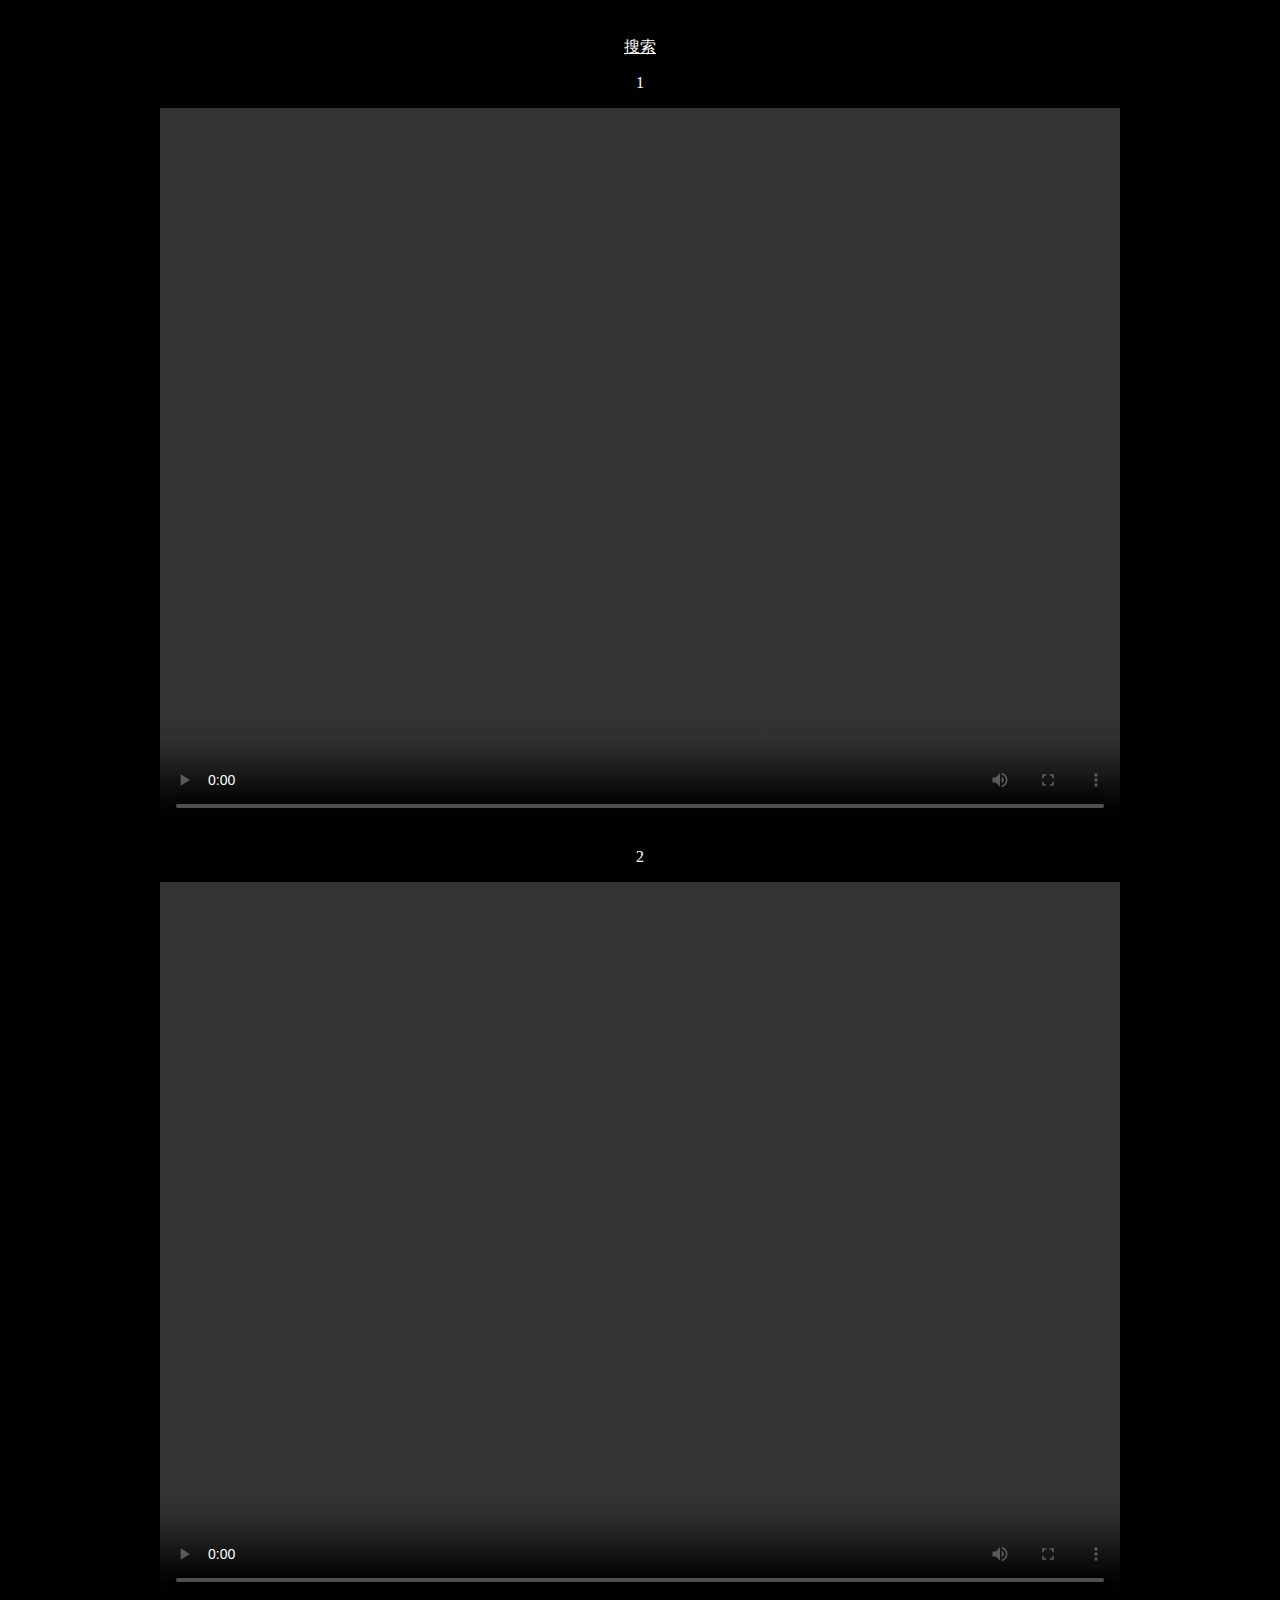
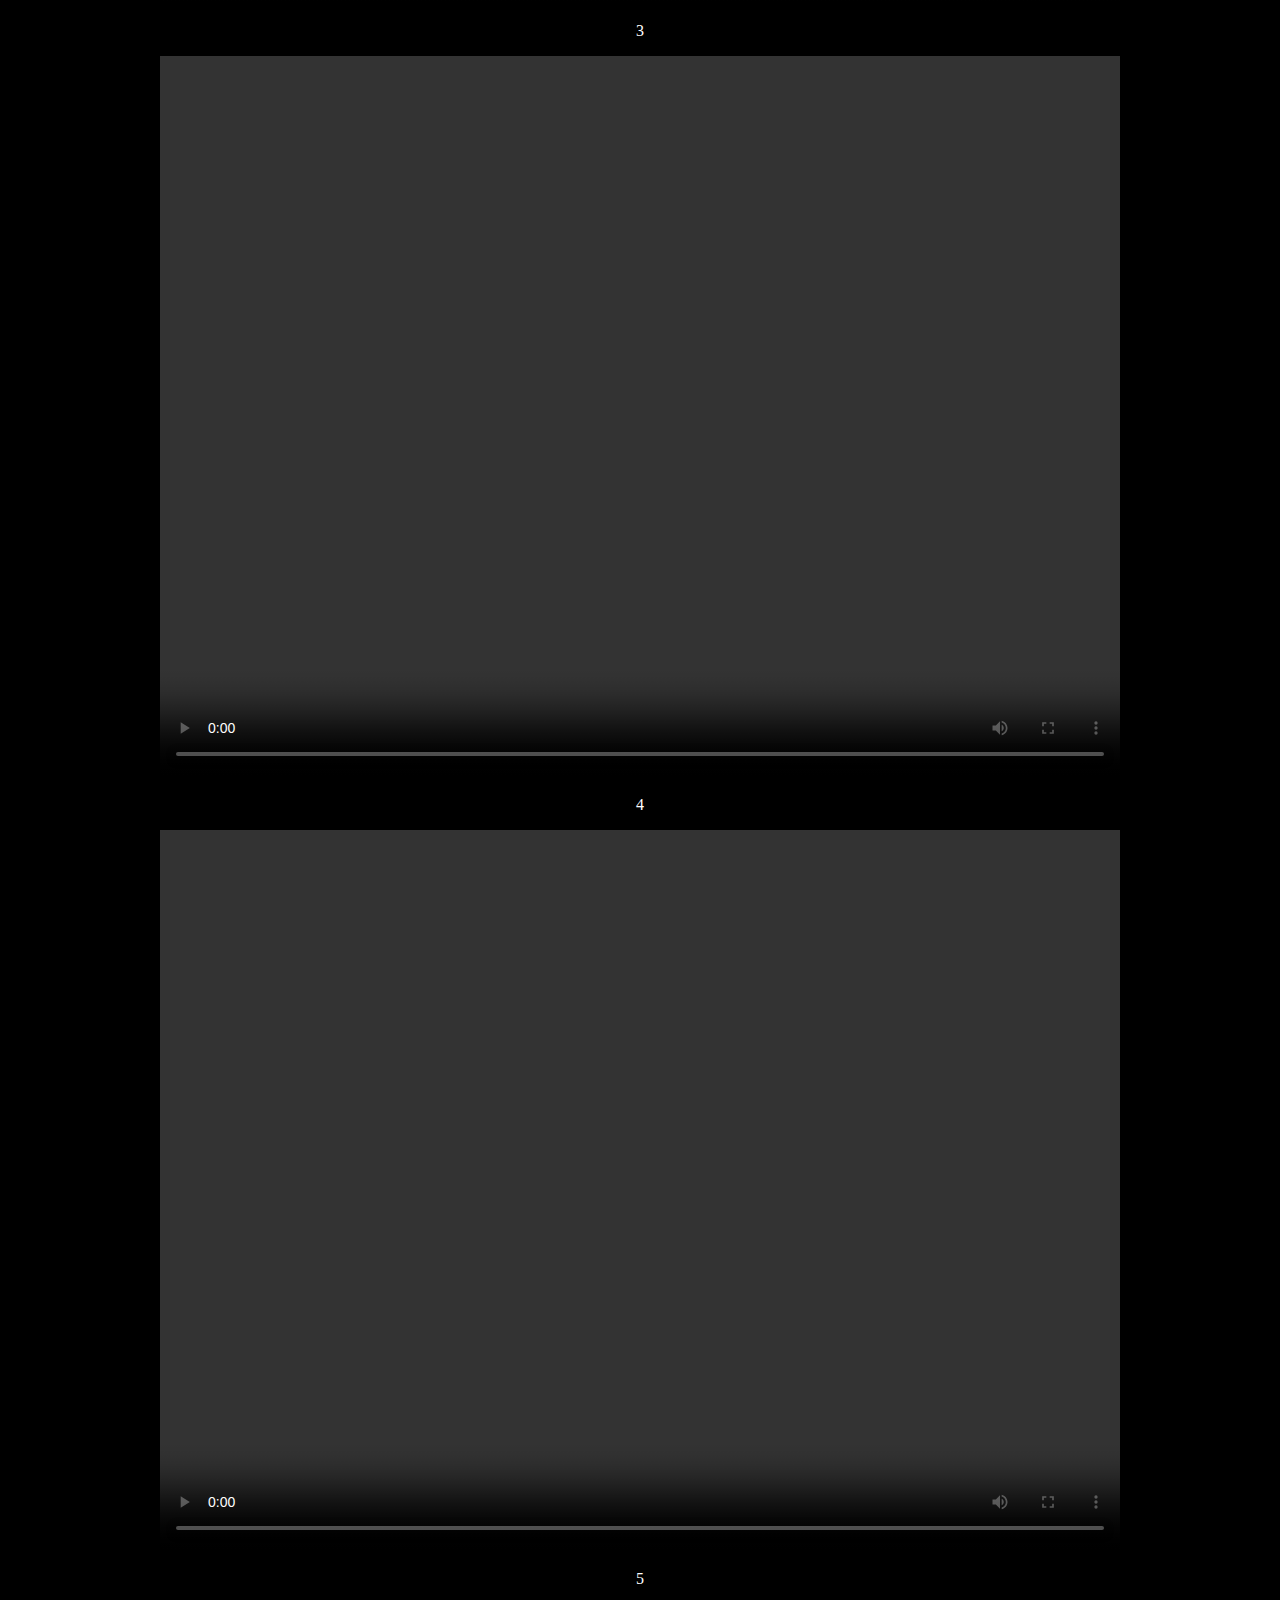
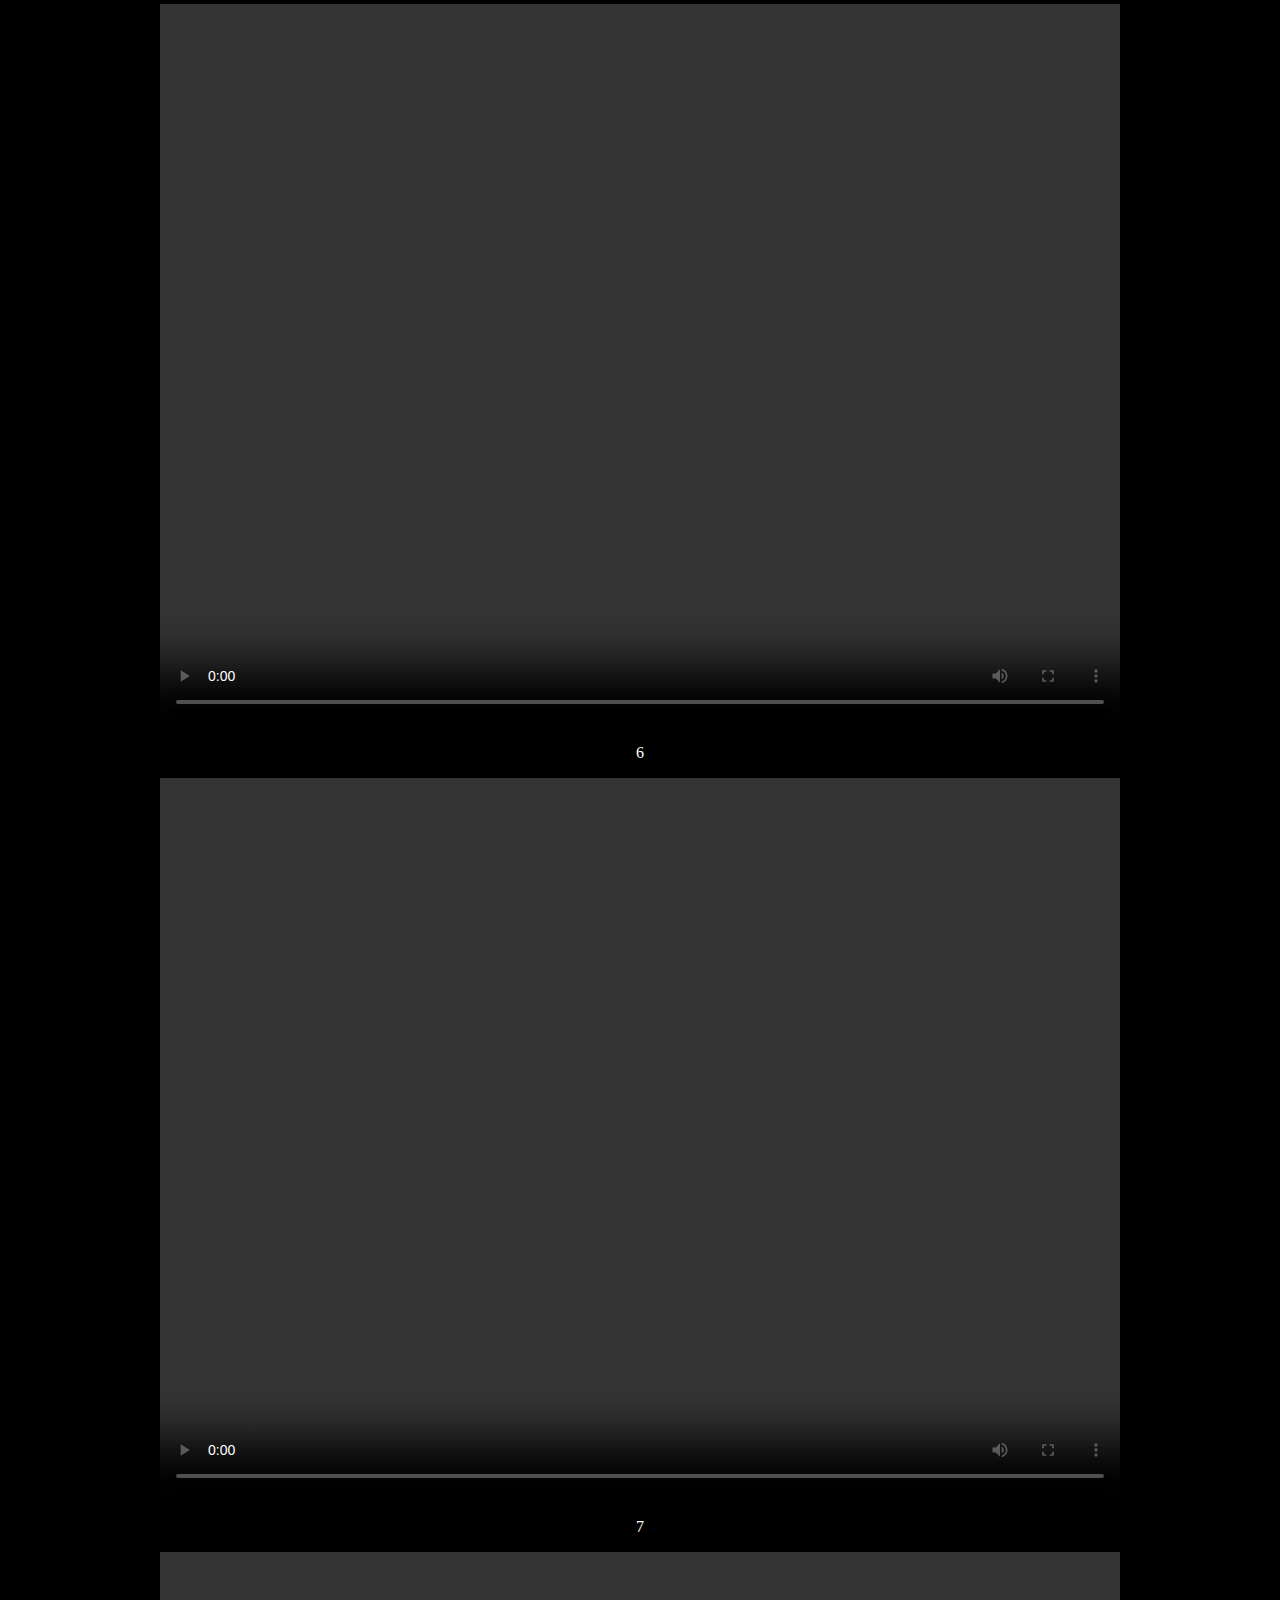
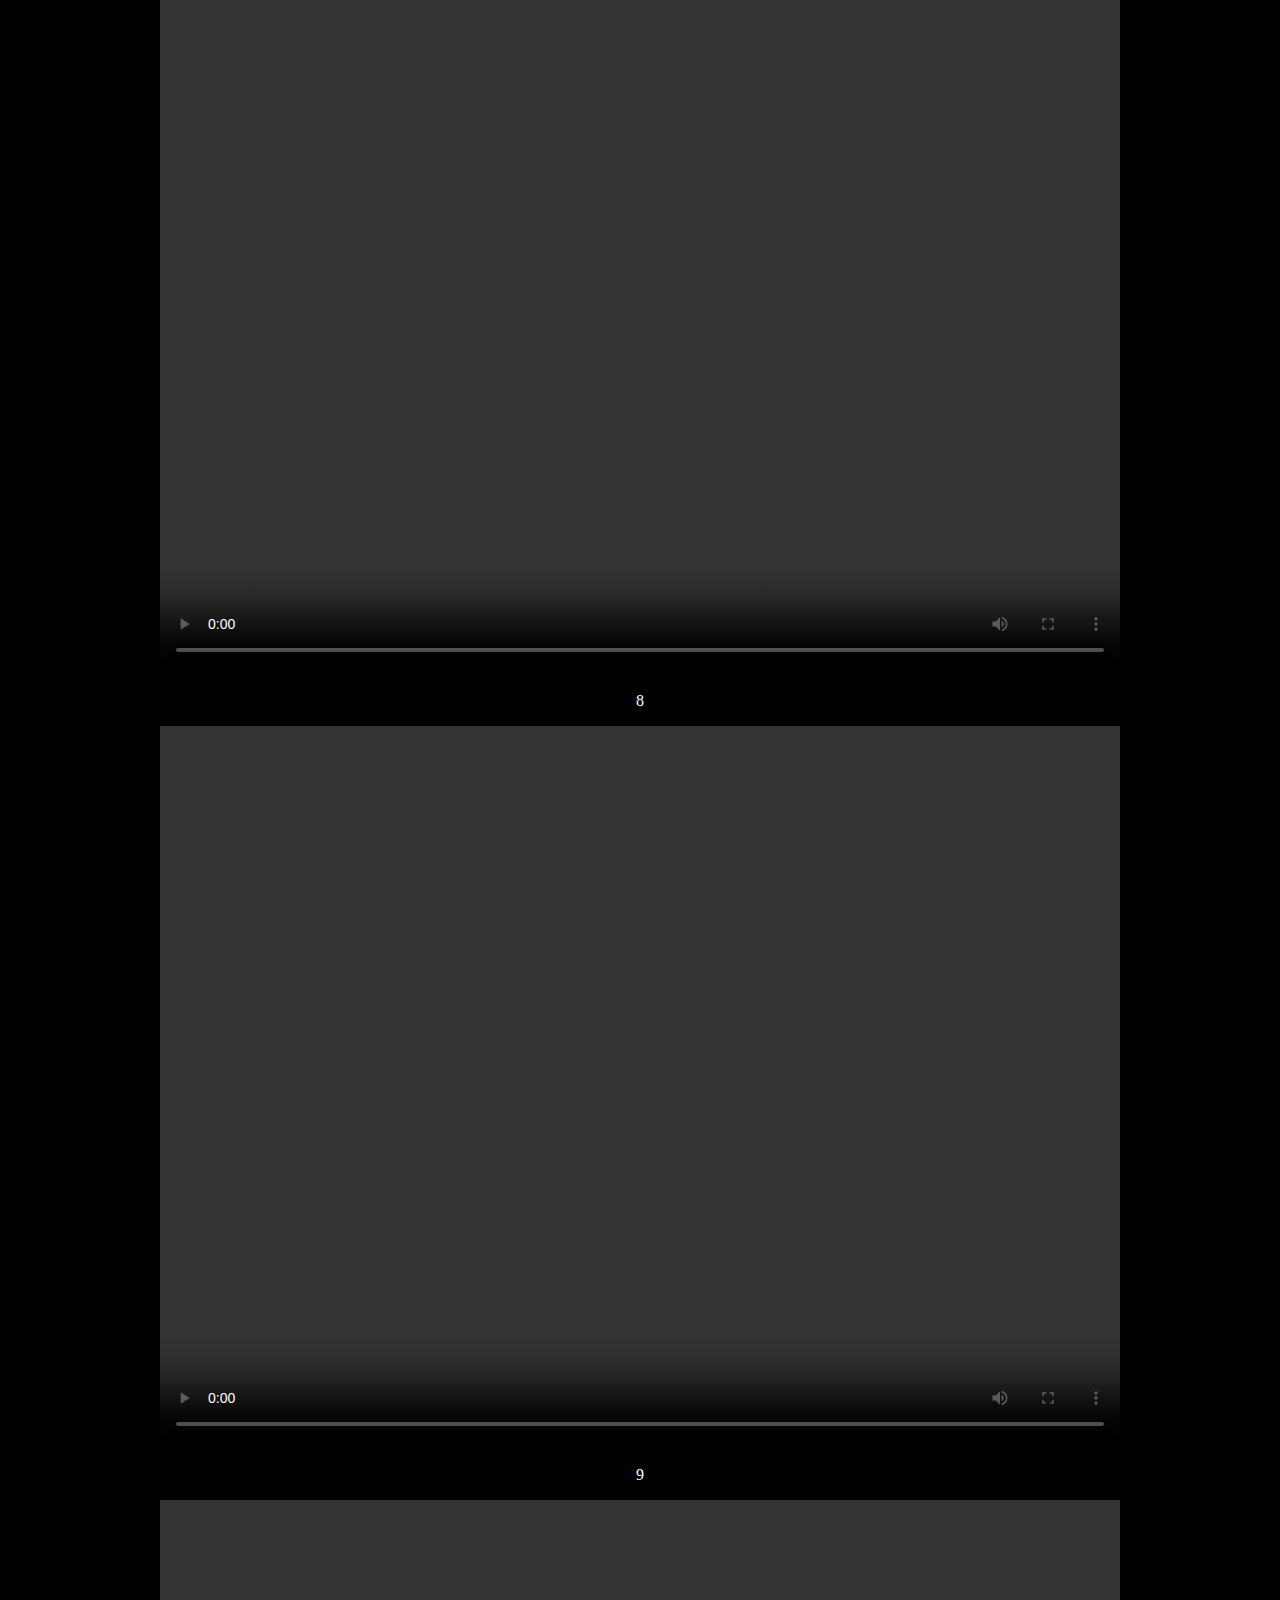
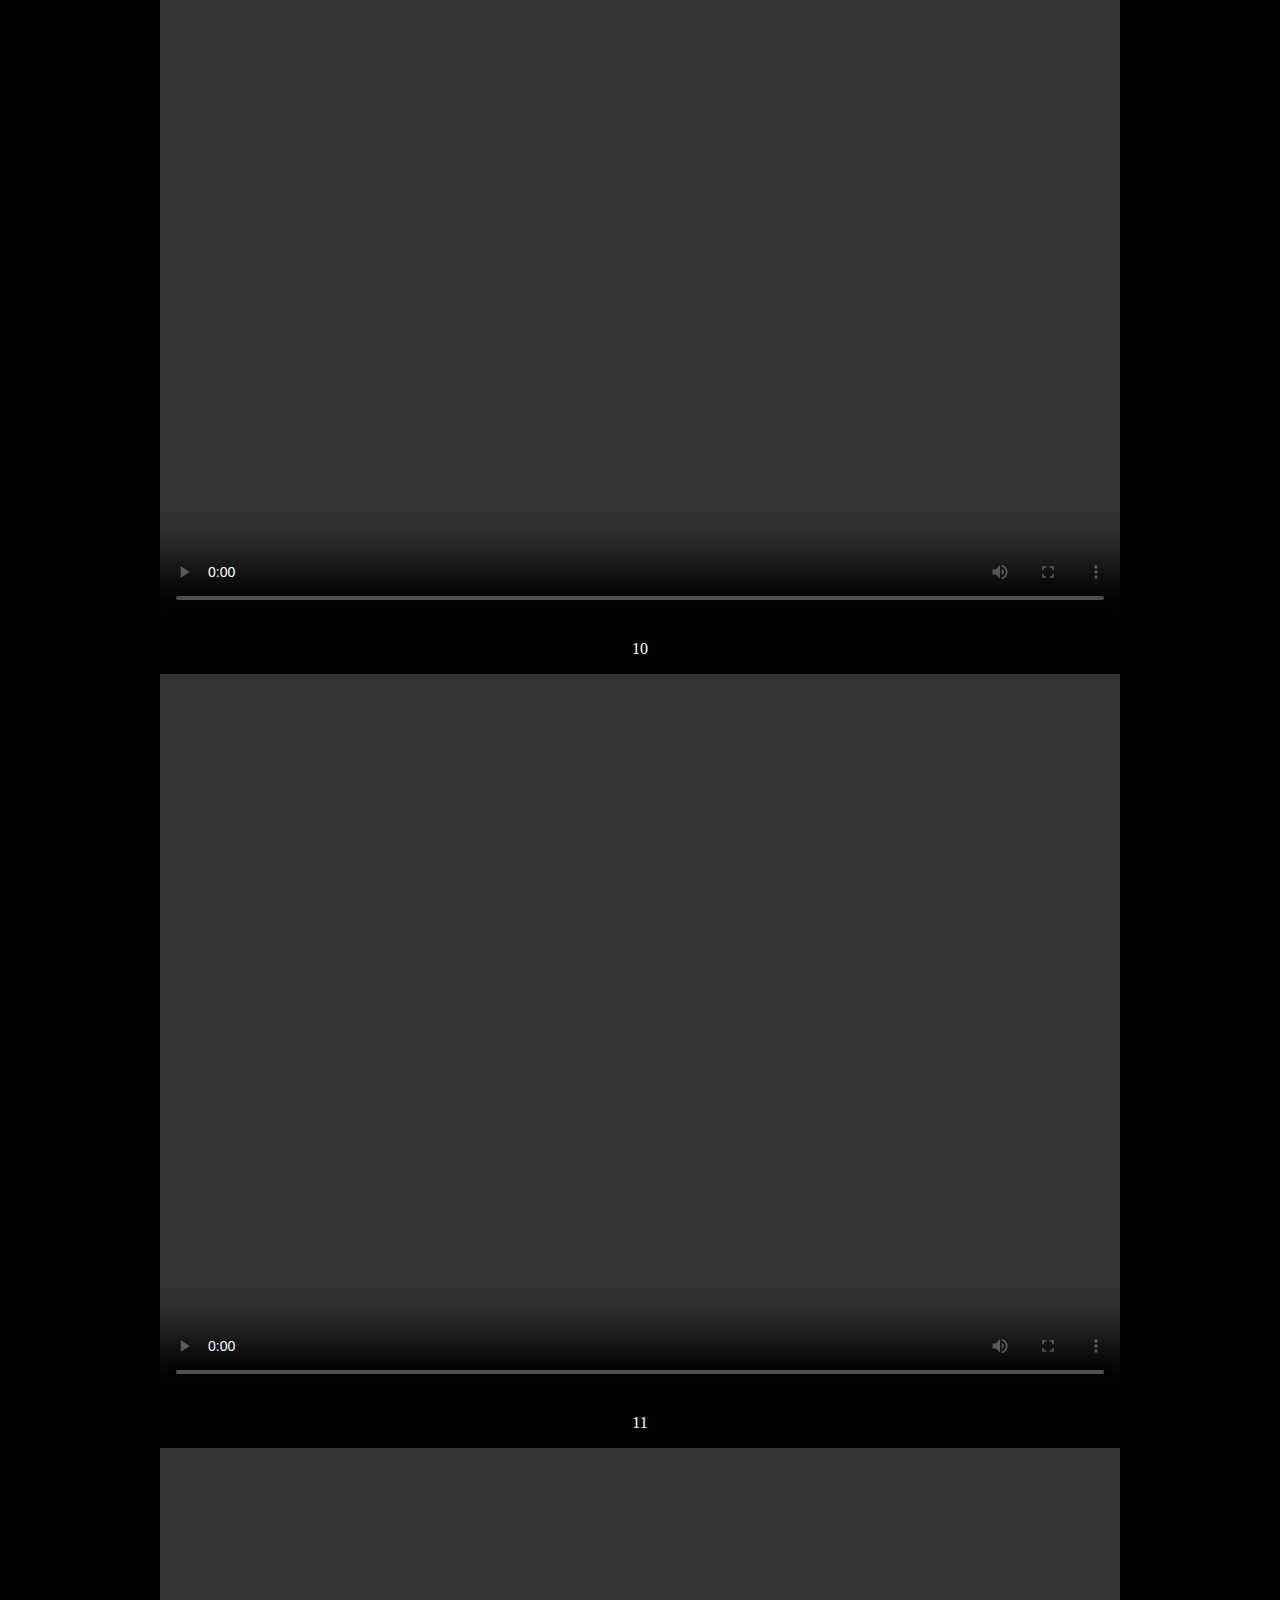
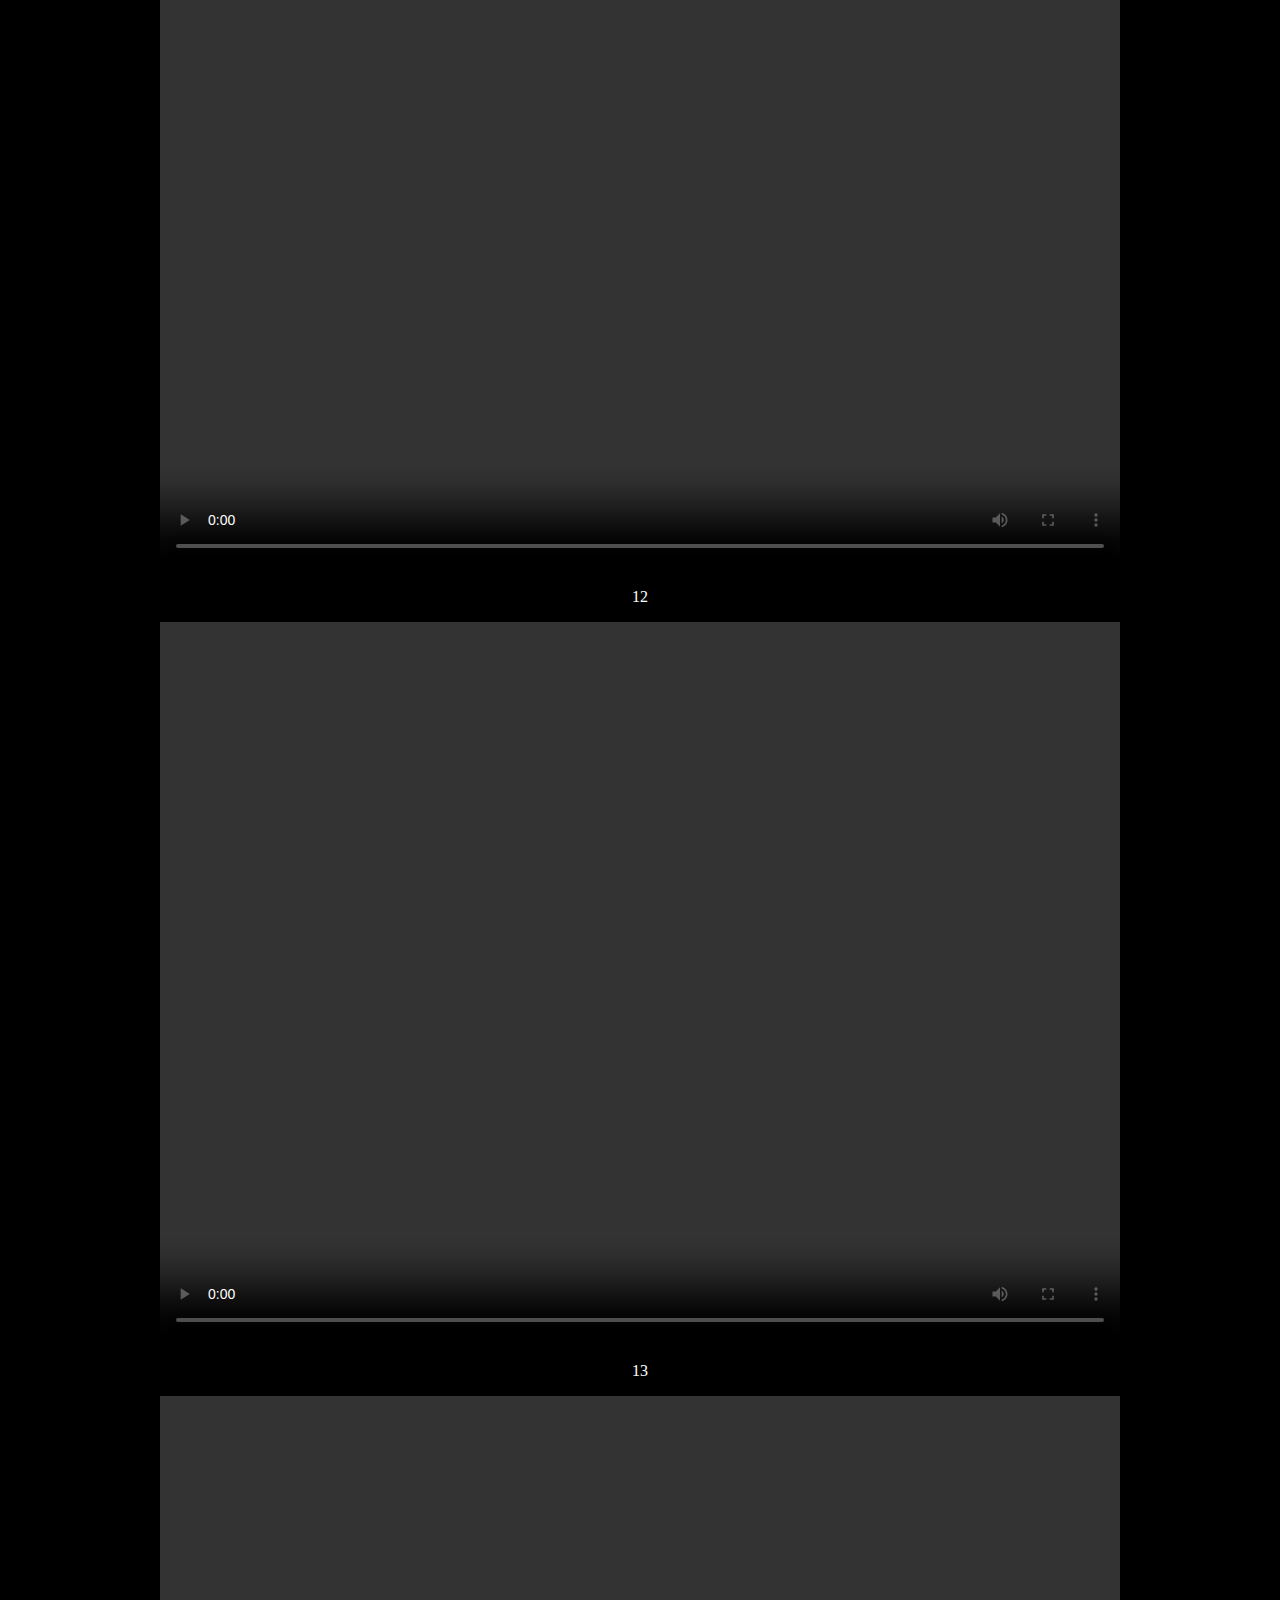
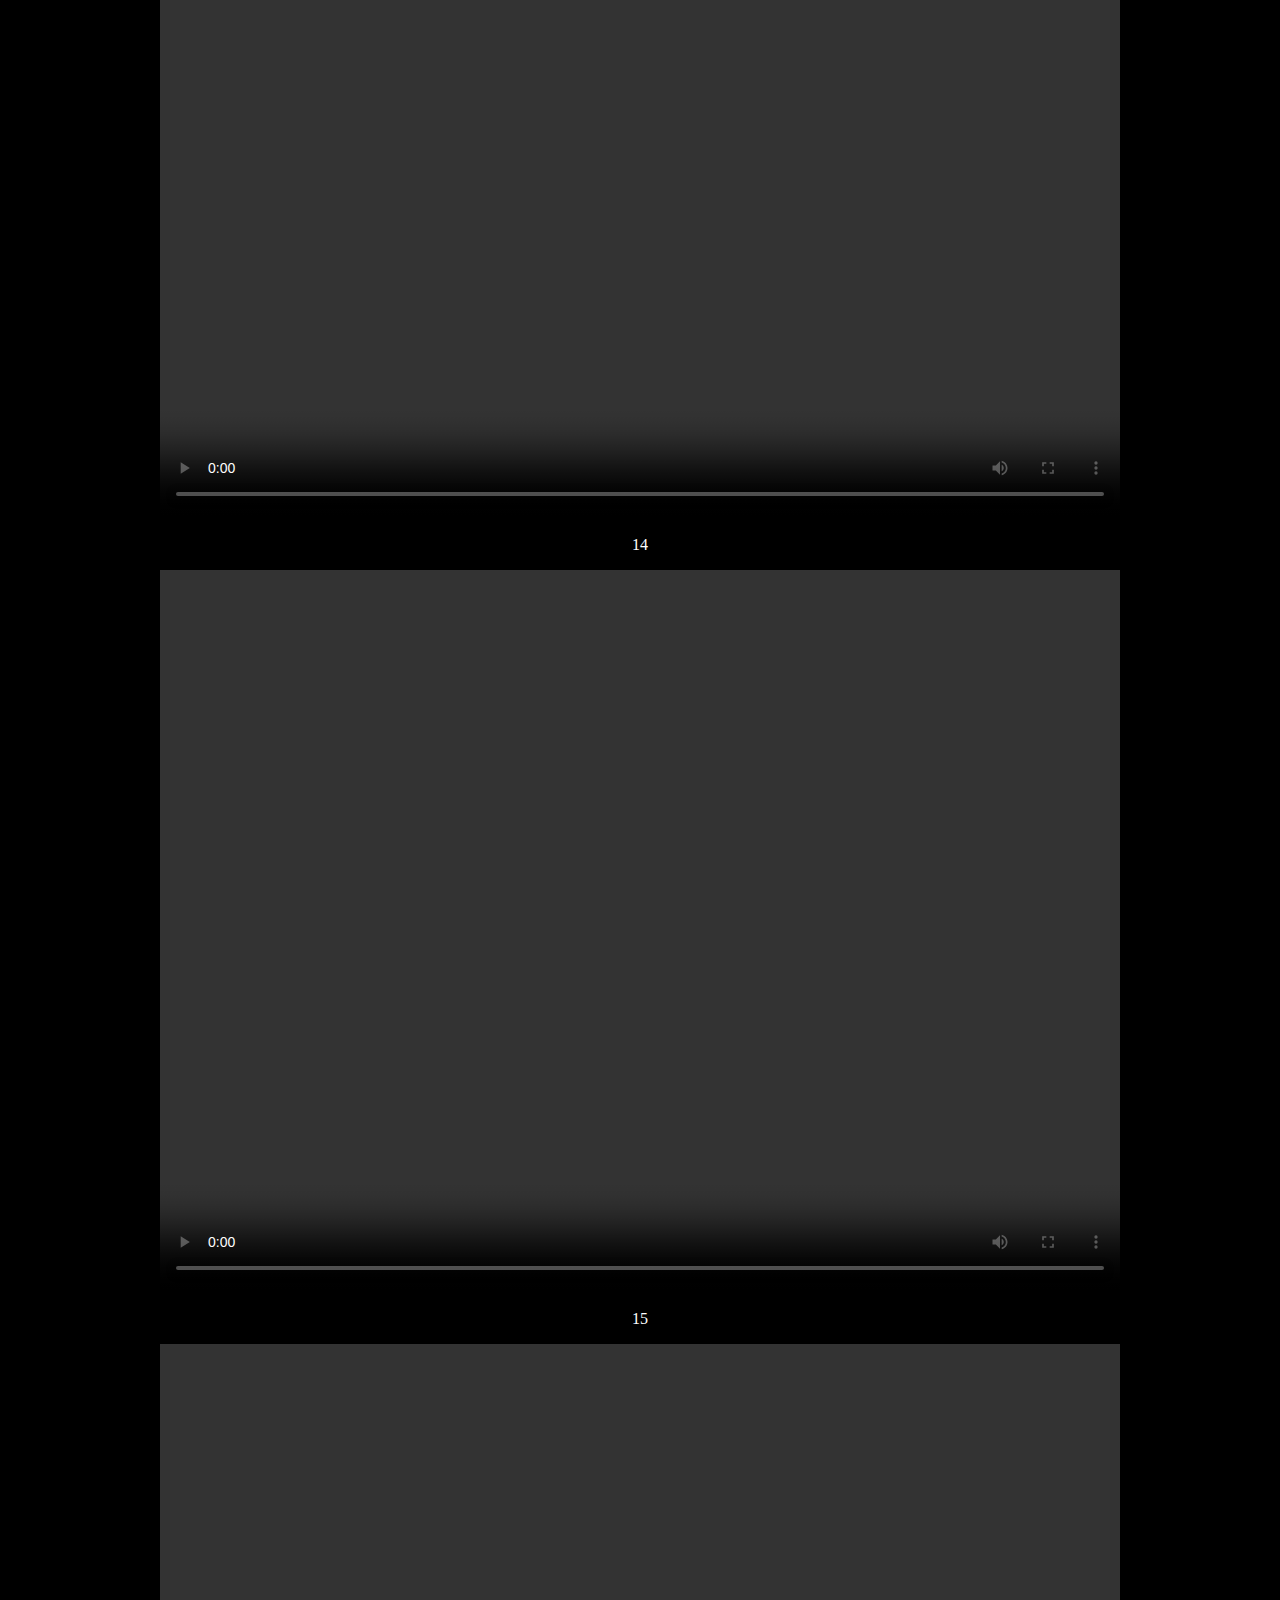
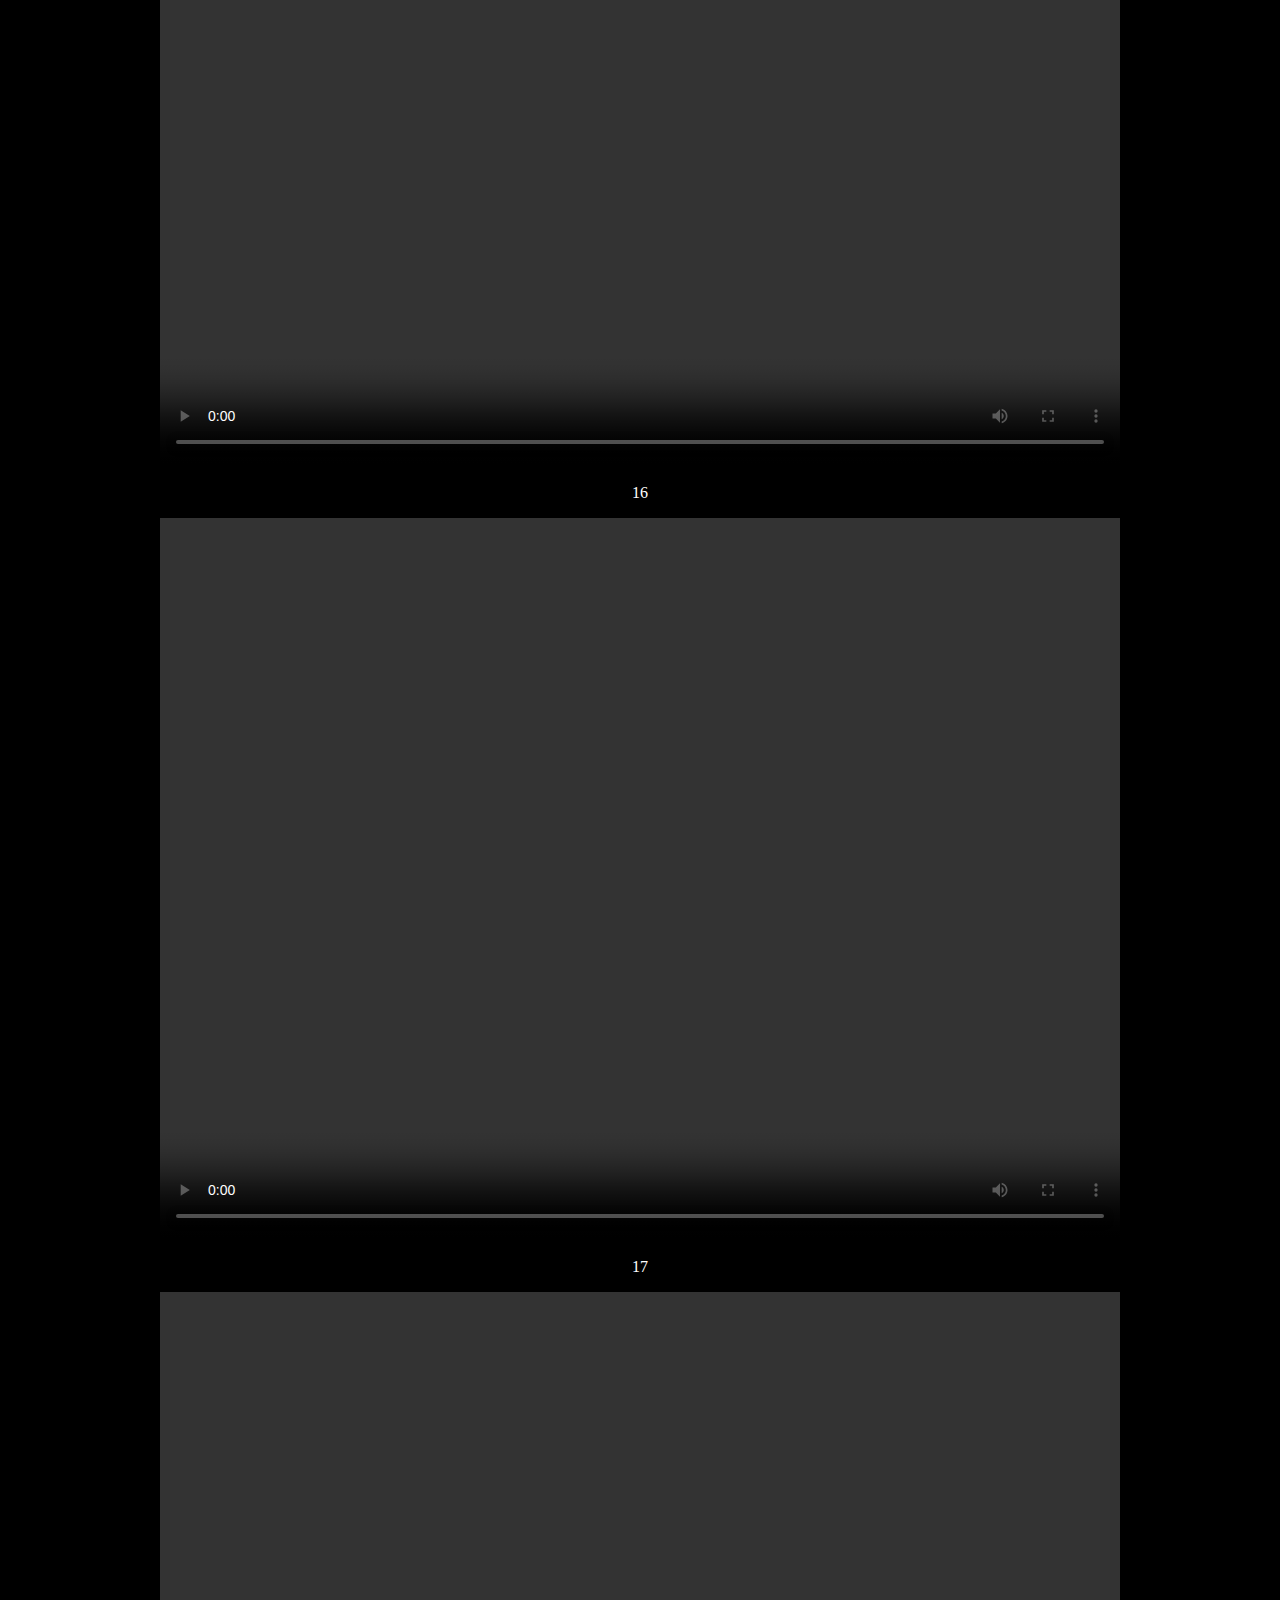
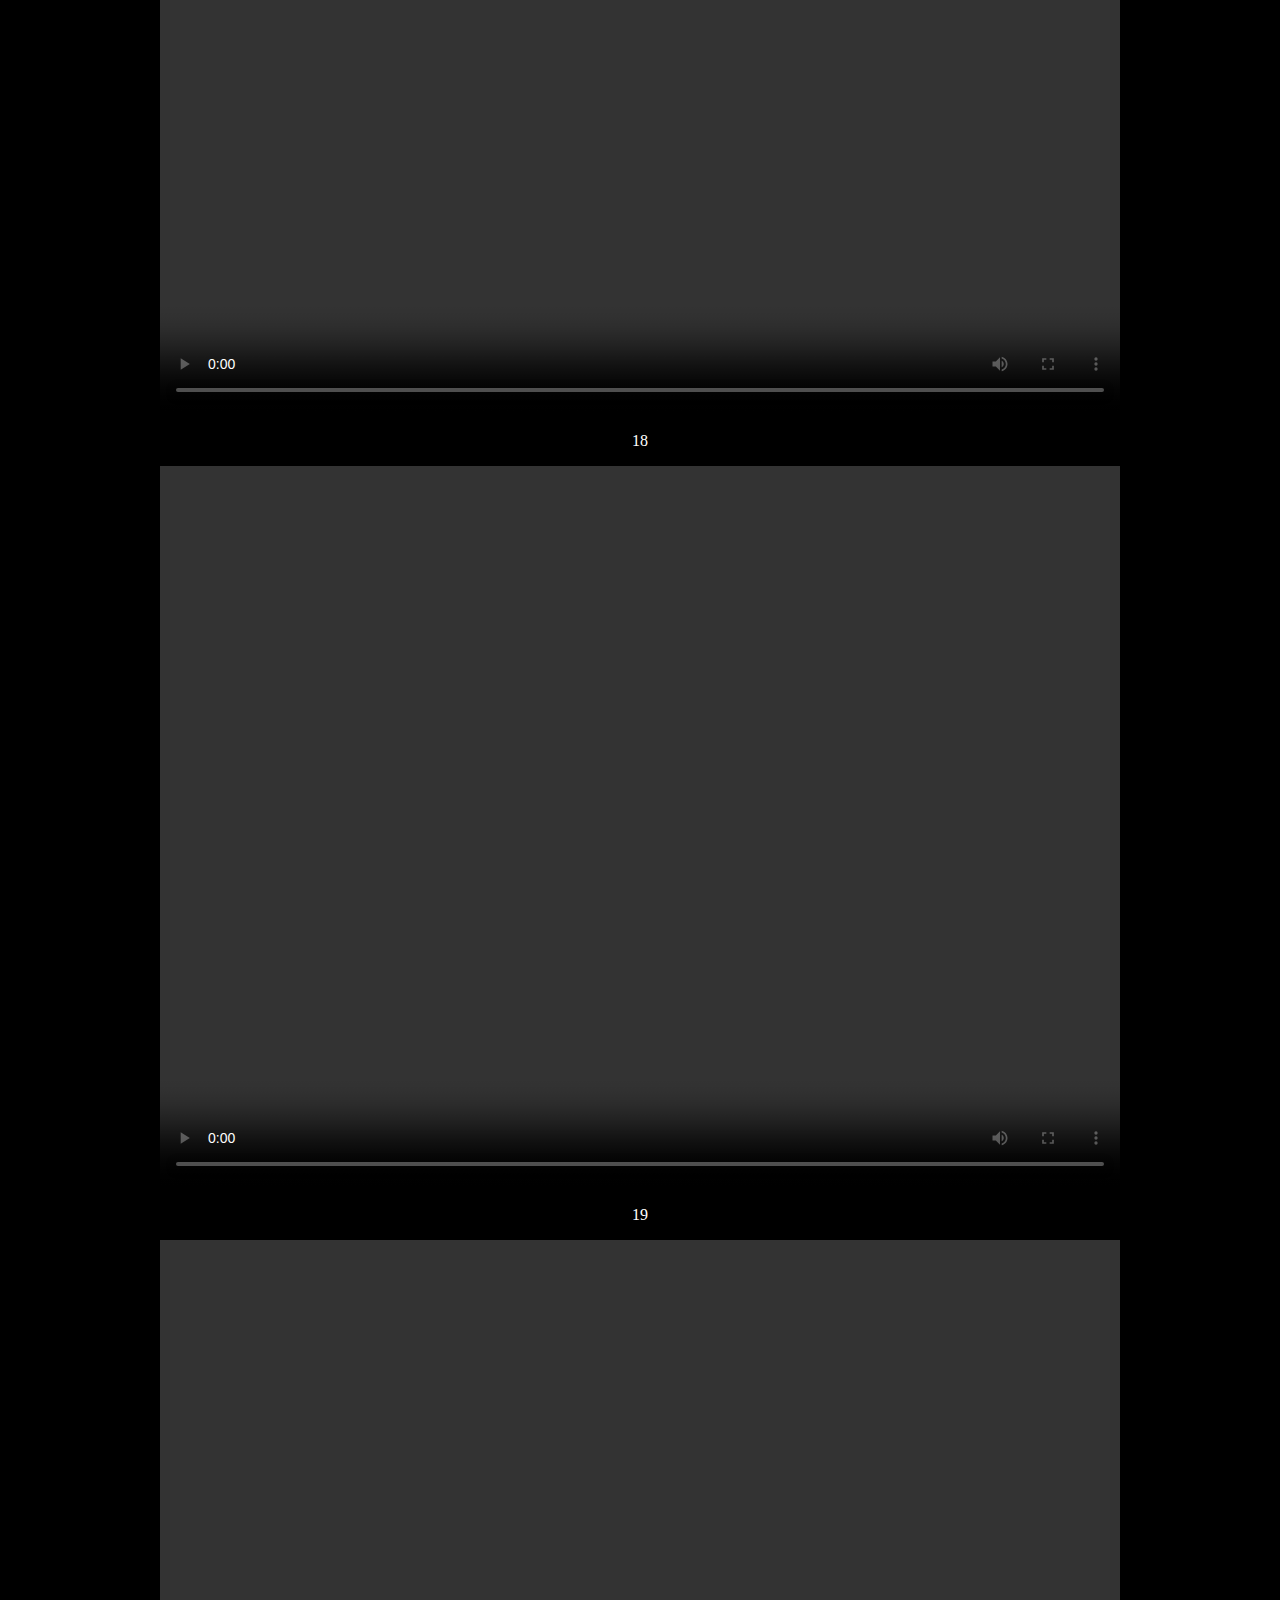
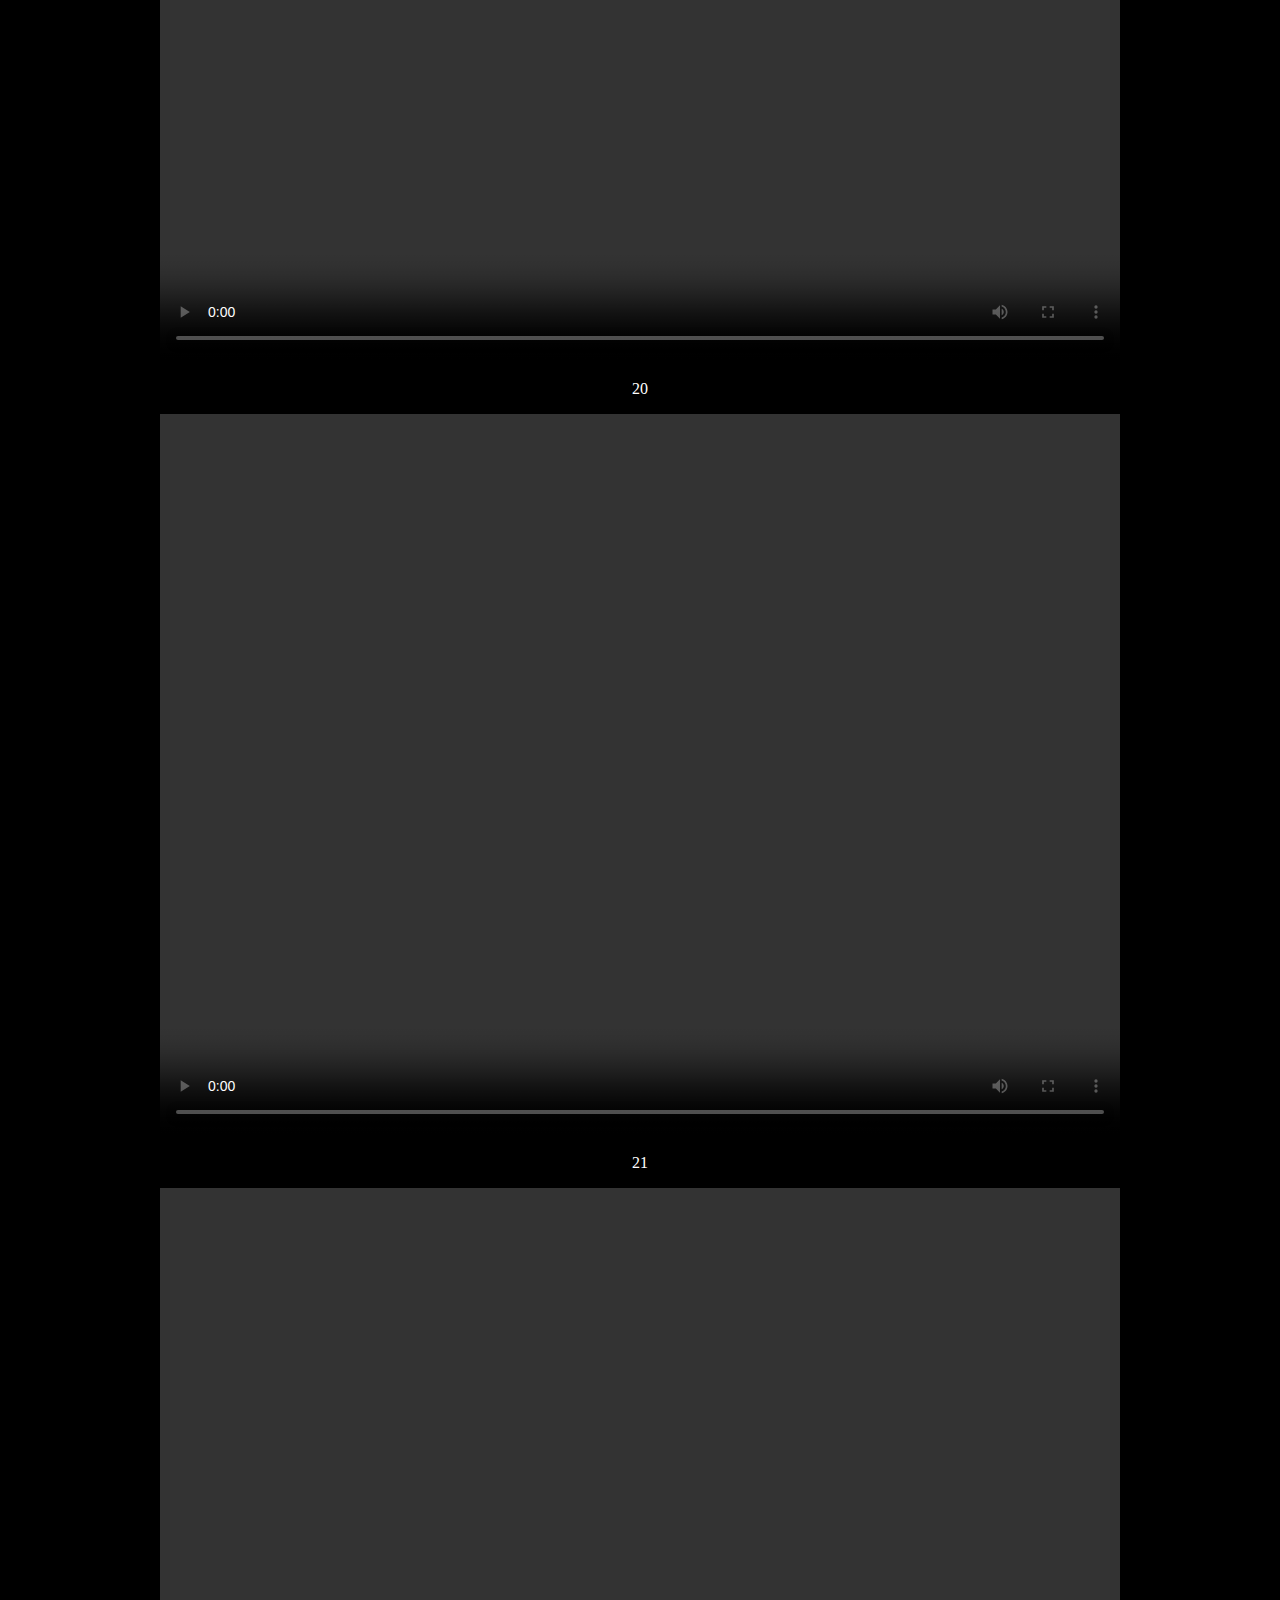
==== commit c6eaa172: "Add files via upload" ====
--- a/index.html
+++ b/index.html
@@ -1,1152 +1,104 @@
-<!DOCTYPE html>
-<!-- saved from url=(0028)https://sspai.com/post/54608 -->
-<html lang="zh-CN" id="html" class="" style="--vh: 7.38px; --height-SsCustomFooter: 100px;"><head><meta http-equiv="Content-Type" content="text/html; charset=UTF-8">
-  
-  <meta name="viewport" content="width=device-width, user-scalable=no, initial-scale=1.0, maximum-scale=1.0, minimum-scale=1.0, viewport-fit=cover">
-  <meta http-equiv="Content-Security-Policy" content="frame-src https://sspai.com https://*.sspai.com https://*.bilibili.com https://v.qq.com https://embed.music.apple.com https://jinshuju.net https://share.newsroom.apple;">
-  <meta name="fragment" content="!">
-  <link rel="shortcut icon" href="https://cdn-static.sspai.com/favicon/sspai.ico" type="image/x-icon">
-  <link rel="icon" href="https://cdn-static.sspai.com/favicon/sspai.ico">
-  <meta property="og:type" content="website">
-  <meta property="og:site_name" content="少数派 - 高品质数字消费指南">
-  <meta name="twitter:card" content="summary_large_image">
-  <link rel="stylesheet" href="./GitHub Pages 搭建教程 - 少数派_files/lightgallery.min.css" crossorigin="anonymous">
-  
-  <meta name="twitter:image:alt" content="article banner">
-  <link href="https://sspai.com/feed" title="少数派" type="application/rss+xml">
-
-  <!-- Google tag (gtag.js) -->
-  <script src="./GitHub Pages 搭建教程 - 少数派_files/push.js.下载"></script><script src="./GitHub Pages 搭建教程 - 少数派_files/hm.js.下载"></script><script async="" src="./GitHub Pages 搭建教程 - 少数派_files/js"></script>
-  <script>
-    window.dataLayer = window.dataLayer || [];
-    function gtag(){dataLayer.push(arguments);}
-    gtag('js', new Date());
-    gtag('config', 'G-8K169TXENS');
-  </script>
-
-  <title>GitHub Pages 搭建教程 - 少数派</title>
-  
-      <meta name="apple-itunes-app" content="app-id=1191720421, app-argument=" sspai:="" sspai.com="" post="" 54608"="">
-      <meta name="keywords" content="GitHubPages,个人博客搭建">
-      <meta property="og:title" content="GitHub Pages 搭建教程 - 少数派">
-      <meta property="og:description" content="你完全可以通过 GitHub Pages 展示和输出自身价值，甚至可以把它打造成属于自己的互联网「身份证」。">
-      <meta property="og:image" content="https://cdnfile.sspai.com/article/655f4b40-3d6d-9d8c-b543-26ca3ac2638b.jpg">
-      <meta property="og:url" content="/post/54608">
-      <meta name="description" content="你完全可以通过 GitHub Pages 展示和输出自身价值，甚至可以把它打造成属于自己的互联网「身份证」。">
-      
-      <meta name="author" content="Brick713">
-      <meta name="promote_title" content="不想每年买服务器？不如用更轻量的 GitHub Pages 搭建个人博客">
-      <meta name="promote_image" content="https://cdnfile.sspai.com/article/655f4b40-3d6d-9d8c-b543-26ca3ac2638b.jpg">
-      <meta name="weibo:article:url" content="/post/54608">
-      <meta name="weibo:article:title" content="GitHub Pages 搭建教程 - 少数派">
-      <meta name="weibo:article:description" content="你完全可以通过 GitHub Pages 展示和输出自身价值，甚至可以把它打造成属于自己的互联网「身份证」。">
-      <meta name="weibo:article:image" content="https://cdnfile.sspai.com/article/655f4b40-3d6d-9d8c-b543-26ca3ac2638b.jpg">
-      <meta name="weibo:article:create_at" content="2019-05-08T08:17:58.000Z">
-      
-    
-  
-      <script type="application/ld+json">
-      {
-        "@context": "https://schema.org",
-        "@type": "Article",
-        "headline": "GitHub Pages 搭建教程 - 少数派",
-        "image": "https://cdnfile.sspai.com/article/655f4b40-3d6d-9d8c-b543-26ca3ac2638b.jpg",
-        "datePublished": "2019-05-08T08:17:58.000Z",
-        "dateModified": "",
-        "author": {
-          "@type": "Person",
-          "name": "Brick713",
-          "url": "https://sspai.com/u/Brick713"
-        }
-      }
-      </script>
-    
-
-  <script>
-    let darkMode = 0
-    if (navigator.cookieEnabled) {
-      darkMode = window.localStorage.getItem('darkMode') ? parseInt(window.localStorage.getItem('darkMode')) : 0
-    }
-    const matchMedia = window.matchMedia && window.matchMedia('(prefers-color-scheme: dark)').matches
-    if ((!darkMode && matchMedia) || darkMode === 2) {
-      document.getElementById('html').className='theme-dark'
-    } else {
-      document.getElementById('html').className=''
-    }
-  </script>
-
-  <link rel="stylesheet" href="./GitHub Pages 搭建教程 - 少数派_files/element-ui.c637b84d.css"><link rel="stylesheet" href="./GitHub Pages 搭建教程 - 少数派_files/sspai-ui.0e83319f.css"><style data-vue-ssr-id="17d09796:0 09ee5eb6:0 a95a0386:0 171b8a3b:0 72ce92f6:0 560efa90:0 29a5a754:0 11f24d74:0 3caf0aec:0 a40aaf3e:0 005d9757:0 a9fb262e:0 b87da346:0 67158e4d:0 1b2095f6:0 0706f709:0">html{overflow-y:scroll}html.hidden{overflow-y:hidden;--pr:.1px !important}:root{overflow-y:auto;overflow-x:hidden}:root body{position:absolute}body{width:100vw;overflow:hidden}#app .app_toolbar{z-index:19;display:block;position:fixed;bottom:calc(env(safe-area-inset-bottom) + 74px);right:16px}#app .app__tool__item{margin:10px 0}#app .app__tool__item:not(.app__tool__service){display:none}.app_tips-content{text-align:center;margin:40px 0}.app_tips-footer{text-align:center;margin-bottom:25px}#app-footer{left:0}#nprogress .spinner{top:calc((50px - 18px) / 2);opacity:0}@media (min-width:1024px){#nprogress .spinner{top:calc((var(--h-ssCustomHeader) - 18px) / 2)}}@media (min-width:1024px){#app .app_toolbar{bottom:30px}#app .app__tool__item:not(.app__tool__service){display:block}}
-
-@supports ((height: constant(safe-area-inset-top)) or (height: env(safe-area-inset-top))) and (-webkit-overflow-scrolling: touch) {
-#app[data-v-572c02bf] {
-    padding-left: constant(safe-area-inset-left);
-    padding-right: constant(safe-area-inset-right);
-    padding-left: env(safe-area-inset-left);
-    padding-right: env(safe-area-inset-right);
-}
-}
-
-.app_post#app[data-v-38375361]{--h-ssCustomHeader:56px;--footer_height:514px;background:var(--B0);padding-top:var(--h-ssCustomHeader);padding-bottom:var(--height-SsCustomFooter,0);width:100vw;overflow-x:hidden;position:relative;box-sizing:border-box}.app_post#app .comp__SsCustomHeader[data-v-38375361]{position:fixed;width:100vw;top:0;z-index:199}.app_post#app .comp__SsCustomHeader.translate[data-v-38375361]{transform:translateY(-100%);transition:transform .3s var(--a-func-default)}.app_post#app .comp__SsCustomFooter[data-v-38375361]{position:absolute;bottom:0;width:100%}.app_article_write_more-popper[data-v-38375361]{border-radius:0;display:flex;align-items:center;text-align:center;padding:12px 20px}.app_article_write_more-popper .icon-write_more_box[data-v-38375361]{font-size:12px;line-height:17px;color:var(--B80)}.app_article_write_more-popper .icon-write_more_box span[data-v-38375361]{margin-right:20px;cursor:pointer}.app_article_write_more-popper .icon-write_more_box span[data-v-38375361]:last-child{margin-right:0}.app_article_write_more-popper .icon-write_more_box span[data-v-38375361]:hover{color:var(--B100)}.app_btn-article[data-v-38375361]{width:40px;height:40px;background:var(--B0)}.app_btn-article .iconfont[data-v-38375361]{font-size:24px}.app_btn-article[data-v-38375361]{color:var(--B60)}.app_btn-article .iconfont[data-v-38375361]{font-size:32px}.app_btn-article[data-v-38375361]:hover{color:var(--B80)}.contributeArticleDialog .contributeInputLabel[data-v-38375361]{font-size:14px;line-height:20px;color:var(--B100)}.contributeArticleDialog .contributeInput[data-v-38375361]{margin-top:13px;display:block}.contributeArticleDialog .contributeInput[data-v-38375361] .el-input__inner{height:50px;line-height:50px}.contributeArticleDialog .contributeInput[data-v-38375361] .el-input__suffix{display:none}.contributeArticleDialog[data-v-38375361] .el-dialog__footer{padding-top:20px;text-align:center}
-.article-wrapper[data-v-17b650e4]{box-sizing:border-box}
-.phoneBindDialog p{font-size:14px;line-height:20px;color:#292525}.phoneBindDialog p.p-item{margin-top:10px;margin-bottom:14px}.preloading_box{position:fixed;left:-9999px;width:1px;height:1px;overflow:hidden;z-index:-5}.preloading_box .iconfont{font-size:28px}.preloading_box .iconfont.iconfont-weibo-simple{color:#e6172d}.preloading_box .iconfont.iconfont-wechat-simple{color:#18d97d}.preloading_box .iconfont.iconfont-pocket{color:#e73f4e}.preloading_box .iconfont.iconfont-Instapaper{color:#000}.el-message-box{width:80vw;max-width:444px}.theme-dark .phoneBindDialog p{color:#fff}#btn-call-app{visibility:hidden;position:fixed;bottom:32px;right:16px;z-index:99}#btn-call-app div:nth-child(2){font-size:12px;background:var(--sspai-red);width:76px;height:20px;line-height:20px;border-radius:20px;color:#fff;font-weight:500;margin-top:4px}
-.line[data-v-16dd0c6c]{height:1px;background:#e5e5e5;margin:30px auto;width:100%}@media (max-width:767px){.line[data-v-16dd0c6c]{margin-top:20px}}.bgGrey[data-v-16dd0c6c]{background:#f4f4f4;padding:40px 0}@media (max-width:767px){.bgGrey[data-v-16dd0c6c]{padding:10px 12px 30px;box-sizing:border-box}}.bgGrey .adv-box[data-v-16dd0c6c]{margin-bottom:40px;margin-top:0}@media (max-width:767px){.bgGrey .adv-box[data-v-16dd0c6c]{margin-bottom:30px}}@media screen and (max-width:479px){.article-detail[data-v-16dd0c6c] .advertisement-box.article{padding:0 12px;box-sizing:border-box}.article-detail[data-v-16dd0c6c] .advertisement-box.article img{border-radius:4px}}.theme-dark .line[data-v-16dd0c6c]{background:#373737}.theme-dark .bgGrey[data-v-16dd0c6c]{background:#171514}
-.benefits-statement__wrapper[data-v-79352f70]{width:100%;max-width:664px;margin:auto;box-sizing:border-box}.benefits-statement[data-v-79352f70]{background:var(--B20);color:var(--B80);padding:12px}.benefits-statement .__rights_wrapper[data-v-79352f70]{cursor:pointer;position:relative;font-weight:normal}.benefits-statement .__rights_wrapper > span[data-v-79352f70]{font-weight:500}.benefits-statement .__rights_wrapper .iconfont[data-v-79352f70]{vertical-align:initial}.benefits-statement .__rights_wrapper .__rights_tooltips[data-v-79352f70]{visibility:hidden;opacity:0;background:var(--B0);box-shadow:0 3px 16px rgba(0,0,0,0.12);transition:visibility 0s,opacity .2s;position:absolute;z-index:99;width:32em;padding:2em;left:-12px;top:calc(100% + 12px);border:1px solid var(--B20)}.benefits-statement .__rights_wrapper .__rights_tooltips .__rights_q[data-v-79352f70]{font-weight:500;margin-bottom:1em}.benefits-statement .__rights_wrapper:hover .__rights_tooltips[data-v-79352f70]{visibility:visible;opacity:1}@media (max-width:768px){.benefits-statement__wrapper[data-v-79352f70]{padding:0 30px}.benefits-statement .__rights_wrapper .__rights_tooltips[data-v-79352f70]{max-width:calc(100vw - 60px);box-sizing:border-box}}@media screen and (max-width:479px){.benefits-statement__wrapper[data-v-79352f70]{padding:0 24px}.benefits-statement .__rights_wrapper .__rights_tooltips[data-v-79352f70]{max-width:calc(100vw - 48px);box-sizing:border-box}}
-.advertisement-box[data-v-6d80e179]{width:100%;max-width:548px;margin:0 auto;border-radius:4px;overflow:hidden;margin-top:40px}.advertisement-box .image[data-v-6d80e179]{width:100%;max-width:548px;max-height:126px}
-.article-tag[data-v-5673bcca]{margin-top:60px}@media (max-width:767px){.article-tag[data-v-5673bcca]{margin-top:50px}}.article-tag .tag-container[data-v-5673bcca]{margin:-8px}.article-tag .tag-item[data-v-5673bcca]{padding:8px;display:inline-block}.article-tag .tag[data-v-5673bcca]{font-size:12px;line-height:17px;letter-spacing:.05em;color:#655e5e;padding:5px 10px;background:#f5f5f5}.article-tag .tag .sub[data-v-5673bcca]{font-weight:300;font-size:16px;line-height:22px;letter-spacing:.1em;color:#8e8787;margin-right:2px}.theme-dark .article-tag .tag[data-v-5673bcca]{color:#cac3c3;background:#171514}.theme-dark .article-tag .tag .sub[data-v-5673bcca]{color:#7f7f7f}
-.article-actionBar[data-v-32efc364]{margin-top:30px;display:flex;justify-content:center;align-items:center}@media (max-width:767px){.article-actionBar[data-v-32efc364]{margin-top:20px}}.article-actionBar .charge-btn[data-v-32efc364]{padding:10px 14px;border-radius:42px;text-align:center;background:var(--B20);transition:background .5s;cursor:pointer;margin-right:30px;color:var(--B60)}.article-actionBar .charge-btn.focus[data-v-32efc364]{background:#ffa902;color:#fff}.article-actionBar .charge-btn .count[data-v-32efc364]{font-size:14px;line-height:20px}.article-actionBar .charge-user[data-v-32efc364]{flex:1}.article-actionBar .charge-user .avatar[data-v-32efc364]{display:inline-block;border:1px solid #fff;margin-left:-4px;border-radius:16px;width:16px;height:16px;position:relative}.article-actionBar .charge-user .avatar[data-v-32efc364]:first-child{margin-left:0}.article-actionBar .charge-user .avatar[data-v-32efc364] img{vertical-align:top}.article-actionBar .charge-user .nickname-box[data-v-32efc364]{font-size:12px;line-height:17px;color:#8e8787;margin-top:4px}.article-actionBar .iconfont-share[data-v-32efc364],.article-actionBar .iconfont-collect[data-v-32efc364],.article-actionBar .iconfont-collect_solid[data-v-32efc364],.article-actionBar .iconfont-read[data-v-32efc364],.article-actionBar .iconfont-more[data-v-32efc364]{cursor:pointer;font-size:24px;line-height:1;color:var(--B60);padding:8px;transition:.2s}.article-actionBar .iconfont-share[data-v-32efc364]:hover,.article-actionBar .iconfont-collect[data-v-32efc364]:hover,.article-actionBar .iconfont-collect_solid[data-v-32efc364]:hover,.article-actionBar .iconfont-read[data-v-32efc364]:hover,.article-actionBar .iconfont-more[data-v-32efc364]:hover{color:var(--B80)}.article-actionBar .iconfont-collect_solid[data-v-32efc364]{color:#fd281a}.article-actionBar .iconfont-collect_solid[data-v-32efc364]:hover{color:#fd281a}.theme-dark .article-actionBar .charge-user .avatar[data-v-32efc364]{border:1px solid #232222}.theme-dark .article-actionBar .charge-user .nickname-box[data-v-32efc364]{color:#7f7f7f}
-.laterRead-popper{border-radius:0;width:42px;min-width:42px;text-align:center;padding-left:0;padding-right:0}.article_end_more-popper{border-radius:0;width:98px;min-width:98px;text-align:center}.article_end_more-popper .icon-more_box{font-size:14px;line-height:100%;color:#655e5e;cursor:pointer}.article_end_more-popper .icon-more_box:hover{color:#292525}.icon-article_box{display:flex;flex-direction:column}.icon-article_box .iconfont{font-size:28px}.icon-article_box .iconfont-pocket{color:#e73f4e}.icon-article_box .iconfont-Instapaper{color:#000}.popper-share.bottom .article-side-share-btn{display:flex;flex-direction:column}.theme-dark .article_end_more-popper .icon-more_box{color:#cac3c3}.theme-dark .article_end_more-popper .icon-more_box:hover{color:#fff}
-.article-author .container .top{display:inline-flex;align-items:center}.article-author .container .top .user-flag-icon{width:20px;height:20px;margin-left:8px}
-.article-author[data-v-3164b773]{padding-bottom:30px}@media (max-width:767px){.article-author[data-v-3164b773]{padding-bottom:0}}.article-author .center[data-v-3164b773]{position:relative;left:50%;transform:translateX(-50%);width:410px}.article-author .author[data-v-3164b773],.article-author .column[data-v-3164b773]{display:flex}.article-author .avatar[data-v-3164b773]{border-radius:50%}.article-author[data-v-3164b773] .el-col~.el-col{float:right}.article-author .container[data-v-3164b773]{padding-left:20px;box-sizing:border-box;flex:1}.article-author .container .top[data-v-3164b773]{display:inline-flex;align-items:center}.article-author .container .top[data-v-3164b773] .user-flag-icon{width:20px;height:20px}.article-author .container .nickname[data-v-3164b773]{font-weight:500;font-size:18px;line-height:25px;color:#292525}.article-author .container .nickname[data-v-3164b773]:hover{color:#fd281a}@media (max-width:767px){.article-author .container .nickname[data-v-3164b773]{font-weight:500;font-size:14px;line-height:20px}}.article-author .container .bio[data-v-3164b773]{font-size:14px;line-height:20px;color:#8e8787;margin-bottom:16px;overflow:hidden;text-overflow:ellipsis;display:-webkit-box;-webkit-line-clamp:2;-webkit-box-orient:vertical;height:40px}@media (max-width:767px){.article-author .container .bio[data-v-3164b773]{font-size:12px;line-height:17px;margin-bottom:30px;height:34px}}.theme-dark .article-author .container .nickname[data-v-3164b773]{color:#fff}.theme-dark .article-author .container .nickname[data-v-3164b773]:hover{color:#f94135}.theme-dark .article-author .container .bio[data-v-3164b773]{color:#7f7f7f}.theme-dark .article-author .left-4[data-v-3164b773] .colorRed{background:#373737}
-.mt-30[data-v-bfedc37e]{margin-top:30px !important}.comment .comment-container[data-v-bfedc37e]{width:100%;max-width:644px;margin:0 auto;margin-top:40px}@media (max-width:767px){.comment .comment-container[data-v-bfedc37e]{margin-top:30px}.comment .comment-container .comment_title[data-v-bfedc37e]{text-align:left}}.comment .comment-container .comment-head[data-v-bfedc37e]{font-weight:500;font-size:16px;line-height:22px;letter-spacing:.06em;color:var(--B80);text-align:center;position:relative}.comment .comment-container .comment-head .review_box[data-v-bfedc37e]{position:absolute;font-size:14px;right:0;top:0;color:var(--B60);cursor:pointer}.comment .comment-container .comment-head .review_box .icon[data-v-bfedc37e]{margin-left:3px}.comment .comment-container .comment_head_tab[data-v-bfedc37e]{font-weight:500;font-size:16px;line-height:22px;letter-spacing:.06em;color:var(--B80)}.comment .comment-container .comment_head_tab .item[data-v-bfedc37e]{display:inline-block;margin-right:20px;cursor:pointer}.comment .comment-container .comment_head_tab .item[data-v-bfedc37e]:last-child{margin-right:0}.comment .comment-container .comment_head_tab .item.isActive[data-v-bfedc37e]{font-weight:500;font-size:16px;line-height:22px;color:var(--B100)}.comment .comment-container .article-reply[data-v-bfedc37e]{margin-top:30px}@media (max-width:767px){.comment .comment-container .article-reply[data-v-bfedc37e]{margin-top:20px}}.comment .comment_list_box[data-v-bfedc37e]{margin-top:8px}.comment .comment_list_box .comment_list[data-v-bfedc37e]{margin-bottom:8px}.comment .load-more-wrapper[data-v-bfedc37e]{text-align:center;background:var(--B0);height:60px;line-height:60px;cursor:pointer;color:var(--B80)}.comment .load-more-wrapper.nomore[data-v-bfedc37e]{color:var(--B60);cursor:text}.comment .load-more-wrapper a[data-v-bfedc37e]{color:var(--B100);font-size:14px;line-height:16px}.comment .close_comment[data-v-bfedc37e]{text-align:center;margin:20px auto}.comment-reply-wrapper[data-v-bfedc37e]{padding:18px;background:var(--B0);margin-top:20px;margin-bottom:10px}.comment-reply-wrapper .text[data-v-bfedc37e]{color:var(--B60)}.comment-reply-wrapper .join[data-v-bfedc37e]{color:var(--red)}.comment-list-wrapper .comment-item-wrapper[data-v-bfedc37e]{background:var(--B0);margin:10px 0;padding:18px}.comment-list-wrapper .comment-item-wrapper .comment-children-wrapper[data-v-bfedc37e]{margin-left:38px}.comment-list-wrapper .comment-item-wrapper .comment-children-wrapper .comment-item-inner-wrapper[data-v-bfedc37e]{margin:30px 0}.comment-list-wrapper .comment-item-wrapper .comment-children-wrapper .comment-item-inner-wrapper[data-v-bfedc37e]:last-child{margin-bottom:0}.comment-child-reply-wrapper[data-v-bfedc37e]{padding:0 18px 18px}.comment-child-reply-wrapper[data-v-bfedc37e] .ss-comment-block{border:1px solid var(--B40);padding:14px}@media (min-width:768px){.comment-reply-wrapper[data-v-bfedc37e]{padding:20px;margin-top:30px}.comment-list-wrapper .comment-item-wrapper[data-v-bfedc37e]{padding:20px}.comment-list-wrapper .comment-item-wrapper .comment-children-wrapper[data-v-bfedc37e]{margin-left:52px}.comment-child-reply-wrapper[data-v-bfedc37e]{padding:0 20px 20px;margin-left:52px}.comment-child-reply-wrapper[data-v-bfedc37e] .ss-comment-block{padding:20px}}
-.related-read-box[data-v-497bc03a]{width:100%;max-width:832px;margin:30px auto 0}.related-read-box .header[data-v-497bc03a]{font-weight:500;font-size:16px;line-height:22px;letter-spacing:.06em;color:#655e5e;margin-bottom:30px}@media (min-width:767px){.related-read-box .header[data-v-497bc03a]{text-align:center}}@media (max-width:767px){.related-read-box .header[data-v-497bc03a]{padding:0}}.related-read-box .recommend_container[data-v-497bc03a]{width:100%;max-width:832px}.related-read-box .recommend_container .articleCard[data-v-497bc03a]{padding:6px;display:inline-block}@media (max-width:1023px){.related-read-box .recommend_container[data-v-497bc03a]{text-align:center;margin:0}}@media (max-width:767px){.related-read-box .recommend_container .articleCard[data-v-497bc03a]{padding:0;margin-bottom:12px;width:100%}}.related-read-box .recommend_container.notPc .articleCard[data-v-497bc03a]{margin-bottom:12px;width:100%}.theme-dark .related-read-box .header[data-v-497bc03a]{color:#cac3c3}
-.app_btn-top[data-v-9845a322]{width:40px;height:40px;background:var(--B0)}.app_btn-top .iconfont[data-v-9845a322]{font-size:24px}.app_btn-top[data-v-9845a322]{color:var(--B40)}.app_btn-top[data-v-9845a322]:hover{color:var(--B60)}.app_btn-top[data-v-9845a322]:focus{color:var(--B0);background:var(--B60)}</style>
-<style>@charset "utf-8";
-@font-face{font-family:'nc_iconfont';src:url("//at.alicdn.com/t/font_1465353706_4784257.eot");src:url("//at.alicdn.com/t/font_1465353706_4784257.eot?#iefix") format('embedded-opentype'),url("//at.alicdn.com/t/font_1465353706_4784257.woff") format('woff'),url("//at.alicdn.com/t/font_1465353706_4784257.ttf") format('truetype'),url("//at.alicdn.com/t/font_1465353706_4784257.svg#iconfont") format('svg')}@font-face{font-family:'ncpc_iconfont';src:url("//at.alicdn.com/t/font_384029_rhzpmteb25oecdi.eot");src:url("//at.alicdn.com/t/font_384029_rhzpmteb25oecdi.eot?#iefix") format('embedded-opentype'),url("//at.alicdn.com/t/font_384029_rhzpmteb25oecdi.woff") format('woff'),url("//at.alicdn.com/t/font_384029_rhzpmteb25oecdi.ttf") format('truetype'),url("//at.alicdn.com/t/font_384029_rhzpmteb25oecdi.svg#ncpc_iconfont") format('svg')}.nc-container div#nc-loading-circle{background:transparent;width:20px;height:20px;display:inline-block;position:relative;vertical-align:middle}.nc-container div#nc-loading-circle .sk-circle{background:transparent;width:100%;height:100%;position:absolute;left:0;top:0}.nc-container #nc-loading-circle .sk-circle:before{content:'';display:block;margin:0 auto;width:15%;height:15%;background-color:#818181;border-radius:100%;-webkit-animation:sk-circleFadeDelay 1.2s infinite ease-in-out both;animation:sk-circleFadeDelay 1.2s infinite ease-in-out both}.nc-container #nc-loading-circle .sk-circle2{-webkit-transform:rotate(30deg);-ms-transform:rotate(30deg);transform:rotate(30deg)}.nc-container #nc-loading-circle .sk-circle3{-webkit-transform:rotate(60deg);-ms-transform:rotate(60deg);transform:rotate(60deg)}.nc-container #nc-loading-circle .sk-circle4{-webkit-transform:rotate(90deg);-ms-transform:rotate(90deg);transform:rotate(90deg)}.nc-container #nc-loading-circle .sk-circle5{-webkit-transform:rotate(120deg);-ms-transform:rotate(120deg);transform:rotate(120deg)}.nc-container #nc-loading-circle .sk-circle6{-webkit-transform:rotate(150deg);-ms-transform:rotate(150deg);transform:rotate(150deg)}.nc-container #nc-loading-circle .sk-circle7{-webkit-transform:rotate(180deg);-ms-transform:rotate(180deg);transform:rotate(180deg)}.nc-container #nc-loading-circle .sk-circle8{-webkit-transform:rotate(210deg);-ms-transform:rotate(210deg);transform:rotate(210deg)}.nc-container #nc-loading-circle .sk-circle9{-webkit-transform:rotate(240deg);-ms-transform:rotate(240deg);transform:rotate(240deg)}.nc-container #nc-loading-circle .sk-circle10{-webkit-transform:rotate(270deg);-ms-transform:rotate(270deg);transform:rotate(270deg)}.nc-container #nc-loading-circle .sk-circle11{-webkit-transform:rotate(300deg);-ms-transform:rotate(300deg);transform:rotate(300deg)}.nc-container #nc-loading-circle .sk-circle12{-webkit-transform:rotate(330deg);-ms-transform:rotate(330deg);transform:rotate(330deg)}.nc-container #nc-loading-circle .sk-circle2:before{-webkit-animation-delay:-1.1s;animation-delay:-1.1s}.nc-container #nc-loading-circle .sk-circle3:before{-webkit-animation-delay:-1s;animation-delay:-1s}.nc-container #nc-loading-circle .sk-circle4:before{-webkit-animation-delay:-.9s;animation-delay:-.9s}.nc-container #nc-loading-circle .sk-circle5:before{-webkit-animation-delay:-.8s;animation-delay:-.8s}.nc-container #nc-loading-circle .sk-circle6:before{-webkit-animation-delay:-.7s;animation-delay:-.7s}.nc-container #nc-loading-circle .sk-circle7:before{-webkit-animation-delay:-.6s;animation-delay:-.6s}.nc-container #nc-loading-circle .sk-circle8:before{-webkit-animation-delay:-.5s;animation-delay:-.5s}.nc-container #nc-loading-circle .sk-circle9:before{-webkit-animation-delay:-.4s;animation-delay:-.4s}.nc-container #nc-loading-circle .sk-circle10:before{-webkit-animation-delay:-.3s;animation-delay:-.3s}.nc-container #nc-loading-circle .sk-circle11:before{-webkit-animation-delay:-.2s;animation-delay:-.2s}.nc-container #nc-loading-circle .sk-circle12:before{-webkit-animation-delay:-.1s;animation-delay:-.1s}@-webkit-keyframes sk-circleFadeDelay{0%,39%,100%{opacity:0}40%{opacity:1}}@-webkit-keyframes sk-circleFadeDelay{0%,39%,100%{opacity:0}40%{opacity:1}}@keyframes sk-circleFadeDelay{0%,39%,100%{opacity:0}40%{opacity:1}}.nc-container .scale_text2 #nc-loading-circle .sk-circle:before{background-color:#fff}.nc_iconfont{font-family:"nc_iconfont";color:#ff3f08;font-size:16px;font-style:normal}.ncpc_iconfont{font-family:"ncpc_iconfont";color:#ff3f08;font-size:16px;font-style:normal}.captcha-error .icon_ban{float:left;font-size:16px;padding-right:5px;line-height:14px}.clickCaptcha_text .btn_refresh{font-style:normal;cursor:pointer;background:#fff;color:#737383}.imgCaptcha .btn_refresh{font-size:20px;cursor:pointer;background:#fff;color:#737383}.nc_voice{display:none;position:relative;margin-top:-34px;z-index:99;width:auto;height:34px;background:#fff}.omeo-code-img,.omeo-code-audio{font-size:0;text-align:left}.omeo-code-audiobox,.omeo-code-img a,.omeo-code-audio a,.omeo-code-state{display:inline-block;*display:inline;zoom:1;height:32px;vertical-align:top;font-size:12px}.omeo-code .omeo-code-refresh{background:transparent;width:32px;height:32px;font-size:20px;color:#888;text-align:center;text-decoration:none;padding-left:4px;line-height:32px}.omeo-code .omeo-switch{display:none;width:32px;height:32px;border-left:1px solid #e1e1e1;background-image:url("//g.alicdn.com/sd/ncpc/images/checkcode.png");background-repeat:no-repeat}.omeo-img-active .omeo-code-img{display:block}.omeo-img-active .omeo-code-audio{display:none}.omeo-code-img img{border:1px solid #cdcdcd;cursor:pointer}.omeo-code-img .omeo-switch{background-position:9px -41px}.omeo-audio-active .omeo-code-audio{display:block}.omeo-audio-active .omeo-code-img{display:none}.omeo-code-refresh{position:relative;left:95px}.omeo-code-audiobox{position:relative;height:30px;line-height:32px;border:1px solid #e1e1e1;text-align:center;overflow:hidden;left:100px;top:1px;width:45%;min-width:80px;background-color:#eee}.omeo-code-audiobox a{display:block;text-decoration:none;color:#06c}.omeo-code-audiobox-playing a{visibility:hidden}.omeo-code-audiobox span,.omeo-code-audiobox b{visibility:hidden;position:absolute;top:0;left:0;height:30px;font-weight:100;overflow:hidden}.omeo-code-audiobox-playing span,.omeo-code-audiobox-playing b{visibility:visible}.omeo-code-audiobox span{z-index:0;width:0;background:#186bca}.omeo-code-audiobox b{width:100%;z-index:1;text-align:left;text-indent:30px;color:#999;background:url("//g.alicdn.com/sd/ncpc/images/checkcode.png") no-repeat 14px -89px}.omeo-code-audio .omeo-switch{background-position:5px 10px}input[type=text]::-ms-clear{display:none}.omeo-box{position:relative;background-color:#fff}.omeo-code-echo{position:absolute;top:2px;left:2px}.omeo-code-echo input{padding:5px;height:18px;line-height:18px;border:1px solid #ddd;width:80px;outline:0}.omeo-code-state{height:30px;line-height:30px;text-indent:25px;white-space:nowrap;background-image:url("//g.alicdn.com/sd/ncpc/images/checkcode.png");background-repeat:no-repeat;background-position:100px 100px}.omeo-code-echo .omeo-code-state-error{width:auto;background-position:7px -193px}.omeo-code-echo .omeo-code-state-success{position:absolute;width:30px;background-position:7px -243px}.omeo-code-state{position:absolute;left:0;top:28px}.nc_voice_close{display:inline-block;position:relative;cursor:pointer;left:95px;top:0;border-left:#ddd 2px solid;padding:0 0 0 7px;background-color:#fff;font-size:20px;color:#888;line-height:32px}.nc_help{position:absolute;width:100%;height:100%;left:0;top:0;z-index:99999}.nc_help .mask{background-color:#000;opacity:.5;filter:alpha(opacity=50);width:100%;height:100%;top:0;left:0}.nc_btn_close{position:absolute;height:20px;left:500px;border-radius:20px;padding:10px 30px;background-color:#aaa;color:#fff;cursor:pointer;z-index:10}.nc_btn_close:hover{background-color:#afafaf}.nc_hand{position:absolute;width:68px;height:53px;background-image:url("//g.alicdn.com/sd/ncpc/images/hand.png");z-index:3}.nc_slide_bg{z-index:3;font-size:12px;text-align:center;color:#fff;line-height:34px}.nc_voicebtn{position:absolute;padding:0;right:-25px;font-size:23px;color:#888;cursor:pointer;line-height:34px}.nc_helpbtn{position:absolute;cursor:pointer;right:-95px;top:4px;font-size:12px;background-color:#ffb668;color:#fff;padding:4px;border-radius:2px;line-height:18px;display:none}.nc_helpbtn:before{width:0;height:0;content:"";position:absolute;left:-2px;top:6px;border-top:4px solid transparent;border-bottom:4px solid transparent;border-right:4px solid #ffb668}.nc-container .errloading{border:#faf1d5 1px solid;text-indent:3px;background-image:none;font-size:12px;width:290px;line-height:20px;padding:7px 5px 8px 5px;color:#ef9f06;}.nc-container .errloading a{color:#30a7fc}.nc_captcha_text .nc_err{float:left;text-indent:0}.button_move{transition:left .5s;-moz-transition:left .5s;-webkit-transition:left .5s;-o-transition:left .5s}.bg_move{transition:width .5s;-moz-transition:width .5s;-webkit-transition:width .5s;-o-transition:width .5s}.nc_slide_box{position:absolute}.nc_captcha_text{height:auto;line-height:20px;visibility:hidden;font-size:12px;color:#999;font-weight:normal}.nc-container .nc_captcha_img_text{width:auto;height:auto;line-height:20px;visibility:hidden;font-size:12px;color:#999;font-weight:normal;display:none;padding:0 0 10px 0;background-position:0 0;}.nc-container .nc_captcha_img_text span.nc-lang-cnt{line-height:inherit}.nc-container .imgCaptcha .nc_captcha_img_text{width:auto}.nc_captcha_img_text{height:auto;line-height:20px;visibility:hidden;font-size:12px;color:#999;font-weight:normal;display:none;padding:0 0 10px 3px;background-position:0 0}.nc-container .nc_wrapper{width:auto}.nc_scale{width:auto;height:34px;background:#e8e8e8;position:relative;margin:0;padding:0}.nc_scale.is_audio{margin-right:25px}.nc-container .nc_scale div{height:auto}.nc-container .nc_scale ul{list-style:none}.nc-container .nc_scale .btn_slide{color:#737383;background-image:none;-webkit-font-smoothing:antialiased;-moz-osx-font-smoothing:grayscale}.nc-container .nc_scale span{text-align:center;width:40px;height:32px;line-height:32px;border:1px solid #ccc;position:absolute;left:0;cursor:move;background:#fff;z-index:2}.nc-container .nc_scale span.nc-lang-cnt{*line-height:34px;float:none;width:auto;height:auto;*height:34px;border:none;position:static;cursor:inherit;background:none;z-index:0;display:inline}.nc_slide_button{width:40px;height:32px;border:1px solid #ccc;position:absolute;left:0;cursor:move;background:#fff url("//g.alicdn.com/sd/ncpc/images/rt.png") no-repeat center;z-index:2}@media screen and (-ms-high-contrast:active),(-ms-high-contrast:none){.nc_scale span{height:32px}}.nc-container .nc_scale .btnok{cursor:default;background:#fff url("//g.alicdn.com/sd/ncpc/images/yes.png") no-repeat center;z-index:3}.nc-container .nc_scale .btnok2{cursor:default;font-size:20px;background:#fff url("//g.alicdn.com/sd/ncpc/images/no.png") no-repeat center;z-index:3}.nc-container .nc_scale .btn_warn{cursor:default;color:#ff3f08;line-height:34px;text-align:center;font-size:20px;background:#fff;z-index:3}.nc-container .clickCaptcha_text .btn_refresh{font-size:20px}.nc-container .clickCaptcha_text .icon_close{line-height:30px;margin-left:8px;cursor:default;color:#ff3f08;font-size:16px;float:left;margin-right:2px;background:transparent;z-index:3}.nc-container .nc_captcha_img_text .icon_close{cursor:default;color:#ff3f08;font-size:16px;float:left;margin-right:4px;background:transparent;z-index:3;line-height:18px}.nc-container .errloading .icon_warn{cursor:default;color:#ff3f08;font-size:18px;float:left;background:transparent;z-index:3}.nc-container .nc_scale .btn_ok{cursor:default;line-height:34px;text-align:center;font-size:20px;background:#fff;z-index:3;color:#76c61d}.nc-container .nc_scale .nc_ok,.nc-container .nc_scale .nc_bg{background:#7ac23c}.nc-container .nc_scale .nc_bg{position:absolute;height:100%;_height:34px;left:0;width:10px}.nc-container .nc_scale div.redbar{background:#fc461e;opacity:.5;filter:alpha(opacity=50)}.nc-container .nc_scale div.orange{background:#f00}.nc-container .nc_scale .scale_text{width:100%;height:100%;text-align:center;position:absolute;z-index:1;background:transparent;color:#9c9c9c;line-height:34px;font-size:12px;cursor:pointer}.nc-container .nc_scale .scale_text2{text-align:left;color:#fff;font-size:12px;text-indent:10px}.nc-container .nc_scale .scale_text2 b{padding-left:0;font-weight:normal}.nc-container .nc_scale .scale_text.scale_loading_text{text-align:center}.nc-container .nc_scale .imgCaptcha,.nc-container .nc_scale .clickCaptcha{display:none;overflow:hidden;border:1px solid #ccc;background:#fff;z-index:20000;}.nc-container .nc_scale .imgCaptcha p.error span,.nc-container .nc_scale .clickCaptcha p.error span{line-height:normal}.nc-container .nc_scale .imgCaptcha{height:auto}.nc-container .nc_scale .clickCaptcha{position:absolute;left:0;top:35px;height:270px;background:#fff;display:none;}.nc-container .nc_scale .clickCaptcha p.error i{color:#ff3f08;font-style:normal}.nc-container .nc_scale .clickCaptcha div{position:static;clear:both;width:100%;background:#fff;height:auto}.nc-container .nc_scale .clickCaptcha .clickCaptcha_text{height:30px;line-height:30px;font-size:12px;color:#999;}.nc-container .nc_scale .clickCaptcha .clickCaptcha_text b{font-weight:normal}.nc_btn_2{position:absolute;right:0;top:0;cursor:pointer;margin:2px 9px 0 0}.nc_iconfont.nc_btn_2{position:absolute;right:0;top:0;cursor:pointer}.nc_iconfont.nc_btn_1{position:absolute;top:10px;right:5px}.nc_btn_1{top:10px;right:10px}.scale_text i{font-style:normal;border:none;position:static;cursor:default;color:#fffc00;background:none;display:inline;width:100%}.nc-container .clickCaptcha .clickCaptcha_img{margin:0 auto;clear:both;position:relative;}.nc-container .clickCaptcha .clickCaptcha_img img{width:230px;height:230px;margin-left:10px;margin-top:5px}.nc-container .clickCaptcha .clickCaptcha_btn{margin:10px 0 0 15px;position:relative;text-align:left;}.nc-container .clickCaptcha .clickCaptcha_btn img{cursor:pointer}.nc-container .imgCaptcha{position:absolute;left:0;top:35px;height:auto;padding-bottom:15px;border:1px solid #ccc;background:#fff;}.nc-container .imgCaptcha div{position:static;width:90%;background-color:#fff}.nc-container .imgCaptcha,.nc-container .clickCaptcha{text-align:left;}.nc-container .imgCaptcha a,.nc-container .clickCaptcha a{color:#ff3f08}.nc-container .imgCaptcha .imgCaptcha_text{height:42px;line-height:42px;width:120px;background:#fff;font-size:14px;text-align:left;color:#747474;float:left;margin-left:10px;}.nc-container .imgCaptcha .imgCaptcha_text input{margin-top:5px;height:30px;line-height:30px;font-size:14px;width:90px;background:#fff}.nc-container .imgCaptcha .imgCaptcha_text input:focus{outline:none;color:#bbb}.nc-container .imgCaptcha .imgCaptcha_btn{margin:0 0 0 12px;*margin-left:0;clear:both;padding-top:5px;width:90%;}.nc-container .imgCaptcha .imgCaptcha_btn img{cursor:pointer}.nc-container .imgCaptcha .nc_scale_submit{margin:0 auto;cursor:pointer;background-color:#fc461e;width:120px;height:32px;line-height:32px;color:#fff;text-align:center}.nc-container .imgCaptcha .imgCaptcha_img{margin:4px 0 0 100px;height:40px;width:130px;overflow:hidden;cursor:pointer;}.nc-container .imgCaptcha .imgCaptcha_img img{width:130px}.nc-container .imgCaptcha .imgCaptcha_img input{border:solid 1px #ccc}.nc-lang-ar_MA,.nc-lang-ar_SA,.nc-lang-iw_HE,.nc-lang-iw_IL{text-align:right;*text-align:left;}.nc-lang-ar_MA .nc_scale .scale_text2,.nc-lang-ar_SA .nc_scale .scale_text2,.nc-lang-iw_HE .nc_scale .scale_text2,.nc-lang-iw_IL .nc_scale .scale_text2{text-align:right;}.nc-lang-ar_MA .nc_scale .scale_text2 span,.nc-lang-ar_SA .nc_scale .scale_text2 span,.nc-lang-iw_HE .nc_scale .scale_text2 span,.nc-lang-iw_IL .nc_scale .scale_text2 span{*display:inline-block;padding:0 56px 0 0}.nc-lang-ar_MA .nc_captcha_img_text,.nc-lang-ar_SA .nc_captcha_img_text,.nc-lang-iw_HE .nc_captcha_img_text,.nc-lang-iw_IL .nc_captcha_img_text{*text-align:right}.nc-lang-ar_MA span.nc-lang-cnt,.nc-lang-ar_SA span.nc-lang-cnt,.nc-lang-iw_HE span.nc-lang-cnt,.nc-lang-iw_IL span.nc-lang-cnt{text-align:right;direction:rtl}.nocaptcha span.nc-lang-cnt{float:none;height:auto;line-height:30px}.nc-container{font-size:12px;-ms-touch-action:none;touch-action:none;}.nc-container p{margin:0;padding:0;display:inline}.nc-container .scale_text.scale_text span[data-nc-lang="_startTEXT"]{display:inline-block;width:100%}.nc-container .scale_text.scale_text.slidetounlock span[data-nc-lang="_startTEXT"]{background:-webkit-gradient(linear,left top,right top,color-stop(0,#4d4d4d),color-stop(.4,#4d4d4d),color-stop(.5,#fff),color-stop(.6,#4d4d4d),color-stop(1,#4d4d4d));-webkit-background-clip:text;-webkit-text-fill-color:transparent;-webkit-animation:slidetounlock 3s infinite;-webkit-text-size-adjust:none}.nc-container .nc_scale .nc-align-center.scale_text2{text-align:center;text-indent:-42px}@-webkit-keyframes slidetounlock{0%{background-position:-200px 0}100%{background-position:200px 0}}.nc-container.tb-login .clickCaptcha_text .icon_close{line-height:30px;margin-left:0;cursor:default;color:#ff3f08;font-size:16px;float:left;margin-right:0;background:transparent;z-index:3}.nc-container.tb-login{position:relative;margin-top:20px;display:none;}.nc-container.tb-login .nc_scale{width:auto;}.nc-container.tb-login .nc_scale .scale_text2{text-indent:-42px;text-align:center;}.nc-container.tb-login .nc_scale .scale_text2 b{padding:0}.nc-container.tb-login .nc_scale.nc_err div.scale_text{background:#f79977}.nc-container.tb-login .errloading{width:auto}.nc-container.tb-login .imgCaptcha,.nc-container.tb-login .clickCaptcha{width:252px;*width:256px;border:0;*height:300px;min-height:300px;max-height:inherit !important;}.nc-container.tb-login .imgCaptcha div.login-msg.error,.nc-container.tb-login .clickCaptcha div.login-msg.error{background:#fff2f2}.nc-container.tb-login .imgCaptcha .captcha-error,.nc-container.tb-login .clickCaptcha .captcha-error{position:absolute;top:0;width:244px;height:auto;margin-bottom:15px;padding:3px;border:solid 1px #ff8e8e;line-height:18px}.nc-container.tb-login .imgCaptcha .captcha-inform,.nc-container.tb-login .clickCaptcha .captcha-inform{font-size:110%;margin-left:20px}.nc-container.tb-login .imgCaptcha{padding-top:66px;}.nc-container.tb-login .imgCaptcha .imgCaptcha_text{width:100px;margin-left:0;}.nc-container.tb-login .imgCaptcha .imgCaptcha_text input:focus{color:#000}.nc-container.tb-login .imgCaptcha .imgCaptcha_img{width:120px;_width:100px}.nc-container.tb-login .imgCaptcha .imgCaptcha_btn{width:100%;margin-left:0}.nc-container.tb-login .imgCaptcha .nc_scale_submit{width:100%;height:36px;line-height:36px;margin-top:20px;margin-left:0;border-radius:3px;font-size:16px;font-family:Tahoma,Helvetica,Arial,sans-serif;background:#ff3f08}.nc-container.tb-login .clickCaptcha{padding-top:40px;}.nc-container.tb-login .clickCaptcha .clickCaptcha_text{text-indent:4px}.nc-container.tb-login .clickCaptcha .clickCaptcha_img img{margin-left:10px}.nc-container.tb-login .nc_btn_1{top:77px;_top:57px}.nc-container.tb-login .nc_btn_2{top:36px}.login .nc-container.tb-login .login-msg p,.login-box .nc-container.tb-login .login-msg p{width:auto;float:left}.nc-container.tb-login.nc-old-login{margin:20px 0 10px 0;width:250px;}.nc-container.tb-login.nc-old-login .nc_wrapper{width:250px}.nc-container.tb-login.nc-old-login .imgCaptcha,.nc-container.tb-login.nc-old-login .clickCaptcha{width:250px;min-height:auto;}.nc-container.tb-login.nc-old-login .imgCaptcha .captcha-error,.nc-container.tb-login.nc-old-login .clickCaptcha .captcha-error{line-height:16px}.nc-container.tb-login.nc-old-login .clickCaptcha{padding-top:28px;}.nc-container.tb-login.nc-old-login .clickCaptcha .clickCaptcha_img img{width:200px;height:200px}.nc-container.nc-old-login.show-click-captcha{padding-bottom:60px}.nc-container.nc-old-login.show-click-captcha.nc-tm-min-fix{padding-bottom:40px}.nc-container.tb-login.nc-tm-min-fix .clickCaptcha{max-height:340px !important}#content .login-box .bd .nc-container.tb-login .login-msg{margin:10px auto 15px auto}#content .login-box .bd .nc-container.tb-login.nc-old-login.show-click-captcha .login-msg{margin:2px 0 0 0}.nc-container .nc_scale .nc-cc{display:none;position:absolute;left:0;top:35px;z-index:20000;width:360px;height:570px;border:1px solid #5eaef1;border-radius:4px;background:#fff;font-size:14px;line-height:18px;color:#333;}.nc-container .nc_scale .nc-cc.nc-cc-status-loading .nc-cc-btn,.nc-container .nc_scale .nc-cc.nc-cc-status-verifing .nc-cc-btn{background-color:#90c1eb}.nc-container .nc_scale .nc-cc.nc-cc-status-loading .nc-cc-btn,.nc-container .nc_scale .nc-cc.nc-cc-status-verifing .nc-cc-btn,.nc-container .nc_scale .nc-cc.nc-cc-status-loading .nc-cc-refresh,.nc-container .nc_scale .nc-cc.nc-cc-status-verifing .nc-cc-refresh{cursor:default}.nc-container .nc_scale .nc-cc.nc-cc-status-loading .nc-cc-refresh,.nc-container .nc_scale .nc-cc.nc-cc-status-verifing .nc-cc-refresh{color:#999}.nc-container .nc_scale .nc-cc a{color:#3199f4;text-decoration:none}.nc-container .nc_scale .nc-cc .nc_iconfont{vertical-align:top;margin-right:8px}.nc-container .nc_scale .nc-cc-btn{display:inline-block;*display:inline;*zoom:1;vertical-align:top;letter-spacing:normal;word-spacing:normal;width:100px;line-height:30px;text-align:center;background-color:#3199f4;color:#fff;border-radius:4px;cursor:pointer;}.nc-container .nc_scale .nc-cc-btn.nc-cc-disabled{background-color:#90c1eb;cursor:default}.nc-container .nc_scale .nc-cc-btn .nc-lang-cnt{line-height:18px}.nc-container .nc_scale .nc-cc-header{padding:20px 20px 19px 20px;height:100px;background:#f4f8fa;border-bottom:1px solid #ccc}.nc-container .nc_scale .nc-cc-img1-box{float:left;width:100px;height:100px;margin-right:16px}.nc-container .nc_scale .nc-cc-txt{overflow:hidden;*zoom:1;line-height:30px;padding-top:11px}.nc-container .nc_scale .nc-cc-img2-box{position:relative;padding:0 20px;margin-top:20px}.nc-container .nc_scale .nc-cc-items{position:absolute;left:20px;_left:0;top:0;width:320px;overflow:hidden}.nc-container .nc_scale .nc-cc-items-inner{margin-right:-20px}.nc-container .nc_scale .nc-cc-item{position:relative;display:inline-block;*display:inline;*zoom:1;vertical-align:top;letter-spacing:normal;word-spacing:normal;margin-right:10px;margin-bottom:10px;border:1px solid #ccc;width:98px;height:98px;background:url("//gtms02.alicdn.com/tps/i2/T1ty2QFNNXXXc6Yc2r-1-1.gif");}.nc-container .nc_scale .nc-cc-item:hover{border-color:#3199f4}.nc-container .nc_scale .nc-cc-item .nc_iconfont{display:none;position:absolute;right:0;bottom:0;color:#3199f4;font-size:22px;margin-right:0}.nc-container .nc_scale .nc-cc-item.nc-cc-selected .nc_iconfont{display:block}.nc-container .nc_scale .nc-cc-tip{display:none;position:absolute;left:0;bottom:60px;width:360px;line-height:18px;text-align:center;color:#eb4f38;}.nc-container .nc_scale .nc-cc-tip span{line-height:normal}.nc-container .nc_scale .nc-cc-footer{position:absolute;left:0;bottom:20px;width:360px;height:30px;line-height:30px;text-align:center;}.nc-container .nc_scale .nc-cc-footer .nc_iconfont{color:#c4cbd0}.nc-container .nc_scale .nc-cc-refresh,.nc-container .nc_scale .nc-cc-wait{position:absolute;left:20px;top:0;color:#3199f4;cursor:pointer}.nc-container .nc_scale .nc-cc-wait{display:none}.nc-container .nc_scale .nc-cc-cancel{position:absolute;right:20px;top:0;color:#3199f4;cursor:pointer;}.nc-container .nc_scale .nc-cc-cancel .nc_iconfont{position:relative;top:-1px}.nc-container .nc_scale .nc-cc-loading{margin-top:247px;text-align:center;line-height:14px}.nc-container .nc_scale .nc-cc-loading-img{display:inline-block;*display:inline;*zoom:1;vertical-align:top;letter-spacing:normal;word-spacing:normal;vertical-align:middle;background:url("//img.alicdn.com/tps/TB1OdxsKpXXXXcgXFXXXXXXXXXX-14-14.gif") no-repeat;width:14px;height:14px;position:relative;top:-1px;margin-right:9px}.nc-container .nc_scale .nc-cc-fail{position:absolute;left:50%;top:50%;width:320px;height:180px;margin-left:-160px;margin-top:-90px;background:#fff;border-radius:4px}.nc-container .nc_scale .nc-cc-fail-inner{text-align:center;padding:55px 10px 10px}.nc-container .nc_scale .nc-cc-fail-action{margin:28px 0 18px;}.nc-container .nc_scale .nc-cc-fail-action a{display:inline-block;*display:inline;*zoom:1;vertical-align:top;letter-spacing:normal;word-spacing:normal;line-height:30px;margin-left:16px}.nc-container .nc_scale .nc-cc-contact{text-align:right;color:#666;padding-right:9px}.nc-container .nc_scale .nc-cc-mask{display:none;position:absolute;left:0;top:0;width:360px;height:570px;background:rgba(0,0,0,0.3);filter:progid:DXImageTransform.Microsoft.gradient(enabled='true',startColorstr='#4C000000', endColorstr='#4C000000');}:root .nc-container .nc_scale .nc-cc-mask{-webkit-filter:none;filter:none}.nc-container .nc_scale .nc-cc-arrow-1,.nc-container .nc_scale .nc-cc-arrow-2{display:none;position:absolute;top:340px;border:solid transparent;height:0;width:0}.nc-container .nc_scale .nc-cc-arrow-1{border-width:16px;margin-top:-1px}.nc-container .nc_scale .nc-cc-arrow-2{border-width:15px}.nc-container .nc_scale .nc-cc-right .nc-cc-arrow-1,.nc-container .nc_scale .nc-cc-left .nc-cc-arrow-1,.nc-container .nc_scale .nc-cc-right .nc-cc-arrow-2,.nc-container .nc_scale .nc-cc-left .nc-cc-arrow-2{display:block;_display:none}.nc-container .nc_scale .nc-cc-right{left:180px;top:-339px;}.nc-container .nc_scale .nc-cc-right .nc-cc-arrow-1{border-right-color:#5eaef1;left:-32px}.nc-container .nc_scale .nc-cc-right .nc-cc-arrow-2{border-right-color:#fff;left:-30px}.nc-container .nc_scale .nc-cc-left{left:-335px;top:-339px;}.nc-container .nc_scale .nc-cc-left .nc-cc-arrow-1{border-left-color:#5eaef1;right:-32px}.nc-container .nc_scale .nc-cc-left .nc-cc-arrow-2{border-left-color:#fff;right:-30px}</style><style type="text/css">/**
- * Swiper 5.4.5
- * Most modern mobile touch slider and framework with hardware accelerated transitions
- * http://swiperjs.com
- *
- * Copyright 2014-2020 Vladimir Kharlampidi
- *
- * Released under the MIT License
- *
- * Released on: June 16, 2020
- */
-
-@font-face {
-  font-family: 'swiper-icons';
-  src: url("data:application/font-woff;charset=utf-8;base64, [base64]//wADZ2x5ZgAAAywAAADMAAAD2MHtryVoZWFkAAABbAAAADAAAAA2E2+eoWhoZWEAAAGcAAAAHwAAACQC9gDzaG10eAAAAigAAAAZAAAArgJkABFsb2NhAAAC0AAAAFoAAABaFQAUGG1heHAAAAG8AAAAHwAAACAAcABAbmFtZQAAA/gAAAE5AAACXvFdBwlwb3N0AAAFNAAAAGIAAACE5s74hXjaY2BkYGAAYpf5Hu/j+W2+MnAzMYDAzaX6QjD6/4//Bxj5GA8AuRwMYGkAPywL13jaY2BkYGA88P8Agx4j+/8fQDYfA1AEBWgDAIB2BOoAeNpjYGRgYNBh4GdgYgABEMnIABJzYNADCQAACWgAsQB42mNgYfzCOIGBlYGB0YcxjYGBwR1Kf2WQZGhhYGBiYGVmgAFGBiQQkOaawtDAoMBQxXjg/wEGPcYDDA4wNUA2CCgwsAAAO4EL6gAAeNpj2M0gyAACqxgGNWBkZ2D4/wMA+xkDdgAAAHjaY2BgYGaAYBkGRgYQiAHyGMF8FgYHIM3DwMHABGQrMOgyWDLEM1T9/w8UBfEMgLzE////P/5//f/V/xv+r4eaAAeMbAxwIUYmIMHEgKYAYjUcsDAwsLKxc3BycfPw8jEQA/[base64]/uznmfPFBNODM2K7MTQ45YEAZqGP81AmGGcF3iPqOop0r1SPTaTbVkfUe4HXj97wYE+yNwWYxwWu4v1ugWHgo3S1XdZEVqWM7ET0cfnLGxWfkgR42o2PvWrDMBSFj/IHLaF0zKjRgdiVMwScNRAoWUoH78Y2icB/yIY09An6AH2Bdu/UB+yxopYshQiEvnvu0dURgDt8QeC8PDw7Fpji3fEA4z/PEJ6YOB5hKh4dj3EvXhxPqH/SKUY3rJ7srZ4FZnh1PMAtPhwP6fl2PMJMPDgeQ4rY8YT6Gzao0eAEA409DuggmTnFnOcSCiEiLMgxCiTI6Cq5DZUd3Qmp10vO0LaLTd2cjN4fOumlc7lUYbSQcZFkutRG7g6JKZKy0RmdLY680CDnEJ+UMkpFFe1RN7nxdVpXrC4aTtnaurOnYercZg2YVmLN/d/gczfEimrE/fs/bOuq29Zmn8tloORaXgZgGa78yO9/cnXm2BpaGvq25Dv9S4E9+5SIc9PqupJKhYFSSl47+Qcr1mYNAAAAeNptw0cKwkAAAMDZJA8Q7OUJvkLsPfZ6zFVERPy8qHh2YER+3i/BP83vIBLLySsoKimrqKqpa2hp6+jq6RsYGhmbmJqZSy0sraxtbO3sHRydnEMU4uR6yx7JJXveP7WrDycAAAAAAAH//wACeNpjYGRgYOABYhkgZgJCZgZNBkYGLQZtIJsFLMYAAAw3ALgAeNolizEKgDAQBCchRbC2sFER0YD6qVQiBCv/H9ezGI6Z5XBAw8CBK/m5iQQVauVbXLnOrMZv2oLdKFa8Pjuru2hJzGabmOSLzNMzvutpB3N42mNgZGBg4GKQYzBhYMxJLMlj4GBgAYow/P/PAJJhLM6sSoWKfWCAAwDAjgbRAAB42mNgYGBkAIIbCZo5IPrmUn0hGA0AO8EFTQAA") format("woff");
-  font-weight: 400;
-  font-style: normal;
-}
-:root {
-  --swiper-theme-color: #007aff;
-}
-.swiper-container {
-  margin-left: auto;
-  margin-right: auto;
-  position: relative;
-  overflow: hidden;
-  list-style: none;
-  padding: 0;
-  /* Fix of Webkit flickering */
-  z-index: 1;
-}
-.swiper-container-vertical > .swiper-wrapper {
-  flex-direction: column;
-}
-.swiper-wrapper {
-  position: relative;
-  width: 100%;
-  height: 100%;
-  z-index: 1;
-  display: flex;
-  transition-property: transform;
-  box-sizing: content-box;
-}
-.swiper-container-android .swiper-slide,
-.swiper-wrapper {
-  transform: translate3d(0px, 0, 0);
-}
-.swiper-container-multirow > .swiper-wrapper {
-  flex-wrap: wrap;
-}
-.swiper-container-multirow-column > .swiper-wrapper {
-  flex-wrap: wrap;
-  flex-direction: column;
-}
-.swiper-container-free-mode > .swiper-wrapper {
-  transition-timing-function: ease-out;
-  margin: 0 auto;
-}
-.swiper-slide {
-  flex-shrink: 0;
-  width: 100%;
-  height: 100%;
-  position: relative;
-  transition-property: transform;
-}
-.swiper-slide-invisible-blank {
-  visibility: hidden;
-}
-/* Auto Height */
-.swiper-container-autoheight,
-.swiper-container-autoheight .swiper-slide {
-  height: auto;
-}
-.swiper-container-autoheight .swiper-wrapper {
-  align-items: flex-start;
-  transition-property: transform, height;
-}
-/* 3D Effects */
-.swiper-container-3d {
-  perspective: 1200px;
-}
-.swiper-container-3d .swiper-wrapper,
-.swiper-container-3d .swiper-slide,
-.swiper-container-3d .swiper-slide-shadow-left,
-.swiper-container-3d .swiper-slide-shadow-right,
-.swiper-container-3d .swiper-slide-shadow-top,
-.swiper-container-3d .swiper-slide-shadow-bottom,
-.swiper-container-3d .swiper-cube-shadow {
-  transform-style: preserve-3d;
-}
-.swiper-container-3d .swiper-slide-shadow-left,
-.swiper-container-3d .swiper-slide-shadow-right,
-.swiper-container-3d .swiper-slide-shadow-top,
-.swiper-container-3d .swiper-slide-shadow-bottom {
-  position: absolute;
-  left: 0;
-  top: 0;
-  width: 100%;
-  height: 100%;
-  pointer-events: none;
-  z-index: 10;
-}
-.swiper-container-3d .swiper-slide-shadow-left {
-  background-image: linear-gradient(to left, rgba(0, 0, 0, 0.5), rgba(0, 0, 0, 0));
-}
-.swiper-container-3d .swiper-slide-shadow-right {
-  background-image: linear-gradient(to right, rgba(0, 0, 0, 0.5), rgba(0, 0, 0, 0));
-}
-.swiper-container-3d .swiper-slide-shadow-top {
-  background-image: linear-gradient(to top, rgba(0, 0, 0, 0.5), rgba(0, 0, 0, 0));
-}
-.swiper-container-3d .swiper-slide-shadow-bottom {
-  background-image: linear-gradient(to bottom, rgba(0, 0, 0, 0.5), rgba(0, 0, 0, 0));
-}
-/* CSS Mode */
-.swiper-container-css-mode > .swiper-wrapper {
-  overflow: auto;
-  scrollbar-width: none;
-  /* For Firefox */
-  -ms-overflow-style: none;
-  /* For Internet Explorer and Edge */
-}
-.swiper-container-css-mode > .swiper-wrapper::-webkit-scrollbar {
-  display: none;
-}
-.swiper-container-css-mode > .swiper-wrapper > .swiper-slide {
-  scroll-snap-align: start start;
-}
-.swiper-container-horizontal.swiper-container-css-mode > .swiper-wrapper {
-  scroll-snap-type: x mandatory;
-}
-.swiper-container-vertical.swiper-container-css-mode > .swiper-wrapper {
-  scroll-snap-type: y mandatory;
-}
-:root {
-  --swiper-navigation-size: 44px;
-  /*
-  --swiper-navigation-color: var(--swiper-theme-color);
-  */
-}
-.swiper-button-prev,
-.swiper-button-next {
-  position: absolute;
-  top: 50%;
-  width: calc(var(--swiper-navigation-size) / 44 * 27);
-  height: var(--swiper-navigation-size);
-  margin-top: calc(-1 * var(--swiper-navigation-size) / 2);
-  z-index: 10;
-  cursor: pointer;
-  display: flex;
-  align-items: center;
-  justify-content: center;
-  color: var(--swiper-navigation-color, var(--swiper-theme-color));
-}
-.swiper-button-prev.swiper-button-disabled,
-.swiper-button-next.swiper-button-disabled {
-  opacity: 0.35;
-  cursor: auto;
-  pointer-events: none;
-}
-.swiper-button-prev:after,
-.swiper-button-next:after {
-  font-family: swiper-icons;
-  font-size: var(--swiper-navigation-size);
-  text-transform: none !important;
-  letter-spacing: 0;
-  text-transform: none;
-  font-variant: initial;
-  line-height: 1;
-}
-.swiper-button-prev,
-.swiper-container-rtl .swiper-button-next {
-  left: 10px;
-  right: auto;
-}
-.swiper-button-prev:after,
-.swiper-container-rtl .swiper-button-next:after {
-  content: 'prev';
-}
-.swiper-button-next,
-.swiper-container-rtl .swiper-button-prev {
-  right: 10px;
-  left: auto;
-}
-.swiper-button-next:after,
-.swiper-container-rtl .swiper-button-prev:after {
-  content: 'next';
-}
-.swiper-button-prev.swiper-button-white,
-.swiper-button-next.swiper-button-white {
-  --swiper-navigation-color: #ffffff;
-}
-.swiper-button-prev.swiper-button-black,
-.swiper-button-next.swiper-button-black {
-  --swiper-navigation-color: #000000;
-}
-.swiper-button-lock {
-  display: none;
-}
-:root {
-  /*
-  --swiper-pagination-color: var(--swiper-theme-color);
-  */
-}
-.swiper-pagination {
-  position: absolute;
-  text-align: center;
-  transition: 300ms opacity;
-  transform: translate3d(0, 0, 0);
-  z-index: 10;
-}
-.swiper-pagination.swiper-pagination-hidden {
-  opacity: 0;
-}
-/* Common Styles */
-.swiper-pagination-fraction,
-.swiper-pagination-custom,
-.swiper-container-horizontal > .swiper-pagination-bullets {
-  bottom: 10px;
-  left: 0;
-  width: 100%;
-}
-/* Bullets */
-.swiper-pagination-bullets-dynamic {
-  overflow: hidden;
-  font-size: 0;
-}
-.swiper-pagination-bullets-dynamic .swiper-pagination-bullet {
-  transform: scale(0.33);
-  position: relative;
-}
-.swiper-pagination-bullets-dynamic .swiper-pagination-bullet-active {
-  transform: scale(1);
-}
-.swiper-pagination-bullets-dynamic .swiper-pagination-bullet-active-main {
-  transform: scale(1);
-}
-.swiper-pagination-bullets-dynamic .swiper-pagination-bullet-active-prev {
-  transform: scale(0.66);
-}
-.swiper-pagination-bullets-dynamic .swiper-pagination-bullet-active-prev-prev {
-  transform: scale(0.33);
-}
-.swiper-pagination-bullets-dynamic .swiper-pagination-bullet-active-next {
-  transform: scale(0.66);
-}
-.swiper-pagination-bullets-dynamic .swiper-pagination-bullet-active-next-next {
-  transform: scale(0.33);
-}
-.swiper-pagination-bullet {
-  width: 8px;
-  height: 8px;
-  display: inline-block;
-  border-radius: 100%;
-  background: #000;
-  opacity: 0.2;
-}
-button.swiper-pagination-bullet {
-  border: none;
-  margin: 0;
-  padding: 0;
-  box-shadow: none;
-  -webkit-appearance: none;
-     -moz-appearance: none;
-          appearance: none;
-}
-.swiper-pagination-clickable .swiper-pagination-bullet {
-  cursor: pointer;
-}
-.swiper-pagination-bullet-active {
-  opacity: 1;
-  background: var(--swiper-pagination-color, var(--swiper-theme-color));
-}
-.swiper-container-vertical > .swiper-pagination-bullets {
-  right: 10px;
-  top: 50%;
-  transform: translate3d(0px, -50%, 0);
-}
-.swiper-container-vertical > .swiper-pagination-bullets .swiper-pagination-bullet {
-  margin: 6px 0;
-  display: block;
-}
-.swiper-container-vertical > .swiper-pagination-bullets.swiper-pagination-bullets-dynamic {
-  top: 50%;
-  transform: translateY(-50%);
-  width: 8px;
-}
-.swiper-container-vertical > .swiper-pagination-bullets.swiper-pagination-bullets-dynamic .swiper-pagination-bullet {
-  display: inline-block;
-  transition: 200ms transform, 200ms top;
-}
-.swiper-container-horizontal > .swiper-pagination-bullets .swiper-pagination-bullet {
-  margin: 0 4px;
-}
-.swiper-container-horizontal > .swiper-pagination-bullets.swiper-pagination-bullets-dynamic {
-  left: 50%;
-  transform: translateX(-50%);
-  white-space: nowrap;
-}
-.swiper-container-horizontal > .swiper-pagination-bullets.swiper-pagination-bullets-dynamic .swiper-pagination-bullet {
-  transition: 200ms transform, 200ms left;
-}
-.swiper-container-horizontal.swiper-container-rtl > .swiper-pagination-bullets-dynamic .swiper-pagination-bullet {
-  transition: 200ms transform, 200ms right;
-}
-/* Progress */
-.swiper-pagination-progressbar {
-  background: rgba(0, 0, 0, 0.25);
-  position: absolute;
-}
-.swiper-pagination-progressbar .swiper-pagination-progressbar-fill {
-  background: var(--swiper-pagination-color, var(--swiper-theme-color));
-  position: absolute;
-  left: 0;
-  top: 0;
-  width: 100%;
-  height: 100%;
-  transform: scale(0);
-  transform-origin: left top;
-}
-.swiper-container-rtl .swiper-pagination-progressbar .swiper-pagination-progressbar-fill {
-  transform-origin: right top;
-}
-.swiper-container-horizontal > .swiper-pagination-progressbar,
-.swiper-container-vertical > .swiper-pagination-progressbar.swiper-pagination-progressbar-opposite {
-  width: 100%;
-  height: 4px;
-  left: 0;
-  top: 0;
-}
-.swiper-container-vertical > .swiper-pagination-progressbar,
-.swiper-container-horizontal > .swiper-pagination-progressbar.swiper-pagination-progressbar-opposite {
-  width: 4px;
-  height: 100%;
-  left: 0;
-  top: 0;
-}
-.swiper-pagination-white {
-  --swiper-pagination-color: #ffffff;
-}
-.swiper-pagination-black {
-  --swiper-pagination-color: #000000;
-}
-.swiper-pagination-lock {
-  display: none;
-}
-/* Scrollbar */
-.swiper-scrollbar {
-  border-radius: 10px;
-  position: relative;
-  -ms-touch-action: none;
-  background: rgba(0, 0, 0, 0.1);
-}
-.swiper-container-horizontal > .swiper-scrollbar {
-  position: absolute;
-  left: 1%;
-  bottom: 3px;
-  z-index: 50;
-  height: 5px;
-  width: 98%;
-}
-.swiper-container-vertical > .swiper-scrollbar {
-  position: absolute;
-  right: 3px;
-  top: 1%;
-  z-index: 50;
-  width: 5px;
-  height: 98%;
-}
-.swiper-scrollbar-drag {
-  height: 100%;
-  width: 100%;
-  position: relative;
-  background: rgba(0, 0, 0, 0.5);
-  border-radius: 10px;
-  left: 0;
-  top: 0;
-}
-.swiper-scrollbar-cursor-drag {
-  cursor: move;
-}
-.swiper-scrollbar-lock {
-  display: none;
-}
-.swiper-zoom-container {
-  width: 100%;
-  height: 100%;
-  display: flex;
-  justify-content: center;
-  align-items: center;
-  text-align: center;
-}
-.swiper-zoom-container > img,
-.swiper-zoom-container > svg,
-.swiper-zoom-container > canvas {
-  max-width: 100%;
-  max-height: 100%;
-  object-fit: contain;
-}
-.swiper-slide-zoomed {
-  cursor: move;
-}
-/* Preloader */
-:root {
-  /*
-  --swiper-preloader-color: var(--swiper-theme-color);
-  */
-}
-.swiper-lazy-preloader {
-  width: 42px;
-  height: 42px;
-  position: absolute;
-  left: 50%;
-  top: 50%;
-  margin-left: -21px;
-  margin-top: -21px;
-  z-index: 10;
-  transform-origin: 50%;
-  animation: swiper-preloader-spin 1s infinite linear;
-  box-sizing: border-box;
-  border: 4px solid var(--swiper-preloader-color, var(--swiper-theme-color));
-  border-radius: 50%;
-  border-top-color: transparent;
-}
-.swiper-lazy-preloader-white {
-  --swiper-preloader-color: #fff;
-}
-.swiper-lazy-preloader-black {
-  --swiper-preloader-color: #000;
-}
-@keyframes swiper-preloader-spin {
-  100% {
-    transform: rotate(360deg);
-  }
-}
-/* a11y */
-.swiper-container .swiper-notification {
-  position: absolute;
-  left: 0;
-  top: 0;
-  pointer-events: none;
-  opacity: 0;
-  z-index: -1000;
-}
-.swiper-container-fade.swiper-container-free-mode .swiper-slide {
-  transition-timing-function: ease-out;
-}
-.swiper-container-fade .swiper-slide {
-  pointer-events: none;
-  transition-property: opacity;
-}
-.swiper-container-fade .swiper-slide .swiper-slide {
-  pointer-events: none;
-}
-.swiper-container-fade .swiper-slide-active,
-.swiper-container-fade .swiper-slide-active .swiper-slide-active {
-  pointer-events: auto;
-}
-.swiper-container-cube {
-  overflow: visible;
-}
-.swiper-container-cube .swiper-slide {
-  pointer-events: none;
-  -webkit-backface-visibility: hidden;
-          backface-visibility: hidden;
-  z-index: 1;
-  visibility: hidden;
-  transform-origin: 0 0;
-  width: 100%;
-  height: 100%;
-}
-.swiper-container-cube .swiper-slide .swiper-slide {
-  pointer-events: none;
-}
-.swiper-container-cube.swiper-container-rtl .swiper-slide {
-  transform-origin: 100% 0;
-}
-.swiper-container-cube .swiper-slide-active,
-.swiper-container-cube .swiper-slide-active .swiper-slide-active {
-  pointer-events: auto;
-}
-.swiper-container-cube .swiper-slide-active,
-.swiper-container-cube .swiper-slide-next,
-.swiper-container-cube .swiper-slide-prev,
-.swiper-container-cube .swiper-slide-next + .swiper-slide {
-  pointer-events: auto;
-  visibility: visible;
-}
-.swiper-container-cube .swiper-slide-shadow-top,
-.swiper-container-cube .swiper-slide-shadow-bottom,
-.swiper-container-cube .swiper-slide-shadow-left,
-.swiper-container-cube .swiper-slide-shadow-right {
-  z-index: 0;
-  -webkit-backface-visibility: hidden;
-          backface-visibility: hidden;
-}
-.swiper-container-cube .swiper-cube-shadow {
-  position: absolute;
-  left: 0;
-  bottom: 0px;
-  width: 100%;
-  height: 100%;
-  background: #000;
-  opacity: 0.6;
-  -webkit-filter: blur(50px);
-  filter: blur(50px);
-  z-index: 0;
-}
-.swiper-container-flip {
-  overflow: visible;
-}
-.swiper-container-flip .swiper-slide {
-  pointer-events: none;
-  -webkit-backface-visibility: hidden;
-          backface-visibility: hidden;
-  z-index: 1;
-}
-.swiper-container-flip .swiper-slide .swiper-slide {
-  pointer-events: none;
-}
-.swiper-container-flip .swiper-slide-active,
-.swiper-container-flip .swiper-slide-active .swiper-slide-active {
-  pointer-events: auto;
-}
-.swiper-container-flip .swiper-slide-shadow-top,
-.swiper-container-flip .swiper-slide-shadow-bottom,
-.swiper-container-flip .swiper-slide-shadow-left,
-.swiper-container-flip .swiper-slide-shadow-right {
-  z-index: 0;
-  -webkit-backface-visibility: hidden;
-          backface-visibility: hidden;
-}
-</style><style type="text/css">@import url(https://cdn-static.sspai.com/ui/sspai_svg_icon-v0.1/style.css);</style><style type="text/css">body{padding-right:0 !important}body.hidden{overflow:hidden !important}.vm{vertical-align:middle}.inline-block{display:inline-block}.flex{display:flex;align-items:center}.flex-center{display:flex;align-items:center;justify-content:center}.center-middle{position:absolute;left:50%;top:50%;transform:translate(-50%,-50%)}ul{list-style:none}.loadingMore{max-width:800px;width:100%;background:#fff;text-align:center;color:#292525;font-size:14px;height:60px;line-height:60px;margin-bottom:20px}.articleWidth-content{width:100%;max-width:664px;margin:0 auto;box-sizing:border-box}@media (max-width:768px){.articleWidth-content{padding:0 30px}}@media screen and (max-width:479px){.articleWidth-content{padding:0 24px}}.articleWidth-710{width:100%;max-width:710px;margin:0 auto;box-sizing:border-box}@media (max-width:768px){.articleWidth-710{padding:0 30px}}.articleWidth-687{width:100%;max-width:687px;margin:0 auto;box-sizing:border-box}@media (max-width:768px){.articleWidth-687{padding:0 30px}}.articleWidth-832{width:100%;max-width:832px;margin:0 auto;box-sizing:border-box}@media (max-width:768px){.articleWidth-832{padding:0 30px}}.lg-image{max-width:100%;max-height:100%}.article-body .wangEditor-txt{position:relative;z-index:91}.report-dialog .el-badge__content{border:none;background-color:#d71a1b}.report-dialog .el-badge__content.is-dot{width:7px;height:7px}.report-dialog .el-dialog__header{border-bottom:1px solid #e5e5e5;padding:15px 20px}.report-dialog .el-dialog__body{color:#292525;padding:25px 20px}.report-dialog .el-dialog__close{color:#a5a5a5}@media all and (max-width:767px){.report-dialog .el-dialog{width:90% !important}}.report-dialog .el-dialog__title{line-height:1;font-size:16px;font-weight:700;color:#292525}.report-dialog .el-radio-group{display:block;line-height:2.2}.report-dialog .el-radio-group .el-radio{display:block;margin:0;padding:5px 0}.report-dialog .el-radio{color:#292525}.report-dialog .el-radio__inner{border:1px solid #c0ccda;border-radius:100%;width:18px;height:18px;border-radius:50%;background-color:#fff;position:relative;cursor:pointer;display:inline-block;box-sizing:border-box}.report-dialog .el-radio__inner:after{background:#fff}.report-dialog .el-radio__input.is-checked .el-radio__inner{border-color:#292525;background:#292525}.report-dialog textarea{padding:16px 20px;line-height:1.6;resize:none;font-size:.875rem;border:1px solid rgba(0,0,0,0.12);background-color:#fff;color:#292525;font-weight:400;border-radius:0;box-sizing:border-box;width:100%;transition:border-color .2s cubic-bezier(.645,.045,.355,1)}.report-dialog .btn-primary{border:1px solid #292525;background-color:#292525;color:#fff;outline:none;padding:7px 24px}.report-dialog .btn-primary.btn-square{border-radius:0;cursor:pointer}.icon-arrow_right{width:6px;height:9px;background-image:url("[data-uri]")}.flex-start{display:flex;align-items:flex-start}img[lazy=error]{height:auto !important}.el-loading-mask{background-color:var(--B0)}.theme-dark .loadingMore{background:#232222;color:#fff}.theme-dark .report-dialog .el-badge__content{background-color:#fd281a}.theme-dark .report-dialog .el-dialog__header{border-bottom:1px solid #373737}.theme-dark .report-dialog .el-dialog__close{color:#a5a5a5}.theme-dark .report-dialog .el-dialog__title{color:#fff}.theme-dark .report-dialog .el-dialog__body{color:#fff}.theme-dark .report-dialog .el-radio{color:#fff}.theme-dark .report-dialog .el-radio__inner{border:1px solid #c0ccda;background-color:#232222}.theme-dark .report-dialog .el-radio__inner:after{background:#232222}.theme-dark .report-dialog .el-radio__input.is-checked .el-radio__inner{border-color:#fff;background:#fff}.theme-dark .report-dialog textarea{border:1px solid rgba(255,255,255,0.12);background-color:#232222;color:#fff;transition:border-color .2s cubic-bezier(.645,.045,.355,1)}.theme-dark .report-dialog .btn-primary{border:1px solid #fff;background-color:#fff;color:#232222}.el-carousel__container{height:310px}@media (max-width:767px){.el-carousel__container{height:270px}}.el-message-box{padding:28px;width:444px;height:130px;display:inline-flex;flex-direction:column}.el-message-box .el-message-box__header{padding:0}.el-message-box .el-message-box__header .el-message-box__title{margin-bottom:24px}.el-message-box .el-message-box__headerbtn{top:0;right:0;z-index:9}.el-message-box .el-message-box__headerbtn .el-message-box__close{font-size:24px;color:var(--B6-t)}.el-message-box .el-message-box__headerbtn:hover .el-message-box__close{color:var(--B8-t)}.el-message-box .el-message-box__content{padding:0 0 0 0;font-size:18px;font-weight:500;color:var(--B8-t)}.el-message-box .el-message-box__btns{padding:0 0 0 0;margin-top:auto}.el-message-box .el-message-box__btns button:nth-child(2){margin-left:12px}.el-message-box .el-button--default{width:69px;height:40px;border-radius:40px;background:var(--B2-t);color:#655e5e;font-size:14px;font-weight:500;transition:.2s}.el-message-box .el-button--default:hover{color:var(--B8-t)}.el-message-box .el-button--primary{color:var(--brand)}.el-message-box .el-button--primary:hover{background:var(--brand);color:var(--B0-t)}.flex{display:flex}.flex-column{flex-direction:column}.flex-wrap{flex-wrap:wrap}.justify-between{justify-content:space-between}.flex-shrink-0{flex-shrink:0}.items-start{align-items:flex-start}.font-medium{font-weight:500}.font-semibold{font-weight:600}.comp__SsCustomHeader.color__grayscale{--color-SsCustomHeaderLogo-primary:var(--B8-t)}.font__num__regular{font-family:'Outfit-Regular'}.font__num__medium{font-family:'Outfit-Medium'}
-:root{--B0:#fff;--B10:#f8f8f9;--B20:#f7f7f8;--B30:#efefef;--B40:#e5e5e5;--B60:#8e8787;--B80:#655e5e;--B100:#292525;--green:#3fd67e;--red:#fd281a;--sspai-red:#d71a1b;--blue:#44b9fb;--pink:#ff2c78;--white:#f4f4f4;--orange:#fc7310;--prime-blue:#0355e3;--prime-50:#e6eefc;--B8-t:#000;--B7-t:#48494c;--B6-t:#6f7174;--B5-t:#acaeb3;--B4-t:#cdcdce;--B3-t:#e4e4e5;--B2-t:#f0f0f3;--B1-t:#f7f7f9;--B0-t:#fff;--brand:#da282a;--red-t:#ff5d3a;--blue-t:#0596ff;--navy-t:#363eff;--orange-t:#f99500;--green-t:#13d08c;--blue-t:#0596ff;--yellow-t:#fcc400;--yellow-100-t:#ffecb0;--yellow-700-t:#b58a00;--purple-t:#811eff;--color-bg-box:#fff;--color-shadow-box:0 4px 4px rgba(0,0,0,0.03),0 8px 32px rgba(0,0,0,0.14);--shadow-level-2:0 4px 4px rgba(0,0,0,0.03),0 8px 32px rgba(0,0,0,0.14);--shadow-level-3:0 9px 16px rgba(0,0,0,0.11),0 20px 56px rgba(0,0,0,0.16);--B6-t-overlay:#6f7174;--B5-t-overlay:#acaeb3;--B4-t-overlay:#cdcdce;--B3-t-overlay:#e4e4e5;--B2-t-overlay:#f0f0f3;--B1-t-overlay:#f7f7f9;--B0-t-overlay:#fff;--B0-t-90:rgba(255,255,255,0.9);--color-yipai-title:#071c69}.theme-dark:root{color-scheme:dark;--B0:#232222;--B10:#272626;--B20:#171514;--B30:#2b2929;--B40:#373737;--B60:#7f7f7f;--B80:#cac3c3;--B100:#fff;--green:#57ef96;--red:#f94135;--sspai-red:#d71a1b;--blue:#44b9fb;--pink:#ed638c;--white:#171514;--orange:#ee6c35;--prime-50:#edeeff;--B8-t:#e2e2e6;--B7-t:#c6c6ca;--B6-t:#ababae;--B5-t:#77777a;--B4-t:#5e5e61;--B3-t:#424245;--B2-t:#39393c;--B1-t:#28282a;--B0-t:#1f1f22;--brand:#da282a;--red-t:#fe6c4c;--blue-t:#43b1ff;--navy-t:#4759ff;--orange-t:#ffaf37;--green-t:#32eaa6;--blue-t:#43b1ff;--yellow-t:#fcd135;--yellow-100-t:#ffecb0;--yellow-700-t:#b59400;--purple-t:#964ef4;--color-bg-box:#39393c;--color-shadow-box:none;--shadow-level-2:none;--shadow-level-3:none;--B6-t-overlay:var(--B8-t);--B5-t-overlay:var(--B7-t);--B4-t-overlay:var(--B6-t);--B3-t-overlay:var(--B5-t);--B2-t-overlay:var(--B4-t);--B1-t-overlay:var(--B3-t);--B0-t-overlay:var(--B2-t);--B0-t-90:rgba(31,31,34,0.9);--color-yipai-title:#fff}</style><style type="text/css">/* Make clicks pass-through */
-#nprogress {
-  pointer-events: none;
-}
-
-#nprogress .bar {
-  background: #29d;
-
-  position: fixed;
-  z-index: 1031;
-  top: 0;
-  left: 0;
-
-  width: 100%;
-  height: 2px;
-}
-
-/* Fancy blur effect */
-#nprogress .peg {
-  display: block;
-  position: absolute;
-  right: 0px;
-  width: 100px;
-  height: 100%;
-  box-shadow: 0 0 10px #29d, 0 0 5px #29d;
-  opacity: 1.0;
-  transform: rotate(3deg) translate(0px, -4px);
-}
-
-/* Remove these to get rid of the spinner */
-#nprogress .spinner {
-  display: block;
-  position: fixed;
-  z-index: 1031;
-  top: 15px;
-  right: 15px;
-}
-
-#nprogress .spinner-icon {
-  width: 18px;
-  height: 18px;
-  box-sizing: border-box;
-
-  border: solid 2px transparent;
-  border-top-color: #29d;
-  border-left-color: #29d;
-  border-radius: 50%;
-  animation: nprogress-spinner 400ms linear infinite;
-}
-
-.nprogress-custom-parent {
-  overflow: hidden;
-  position: relative;
-}
-
-.nprogress-custom-parent #nprogress .spinner,
-.nprogress-custom-parent #nprogress .bar {
-  position: absolute;
-}
-@keyframes nprogress-spinner {
-  0%   { transform: rotate(0deg); }
-  100% { transform: rotate(360deg); }
-}
-
-</style><script charset="utf-8" src="./GitHub Pages 搭建教程 - 少数派_files/layout-post.53feef79.js.下载"></script><script charset="utf-8" src="./GitHub Pages 搭建教程 - 少数派_files/post.bf5607c0.js.下载"></script><style type="text/css">.series-actionBar[data-v-33fbf13c]{display:flex;align-items:flex-end}.series-actionBar .iconfont[data-v-33fbf13c]{font-size:32px;color:var(--B80)}@media (min-width:767px){.series-actionBar[data-v-33fbf13c]{justify-content:space-between}}.series-actionBar .series-title[data-v-33fbf13c]{flex:1;font-size:18px;line-height:25px;letter-spacing:.1em;color:#292525;text-align:center}@media (max-width:1023px){.series-actionBar .series-title[data-v-33fbf13c]{display:none}}.series-actionBar .series-title a[data-v-33fbf13c]{color:#292525}.series-actionBar .series-title a[data-v-33fbf13c]:hover{color:#fd281a}.series-actionBar .prev[data-v-33fbf13c]{overflow:hidden;white-space:nowrap}@media (max-width:767px){.series-actionBar .prev[data-v-33fbf13c]{width:50%}}.series-actionBar .prev:hover .prev-title[data-v-33fbf13c]{color:#fd281a}.series-actionBar .next[data-v-33fbf13c]{text-align:right;overflow:hidden;white-space:nowrap}@media (max-width:767px){.series-actionBar .next[data-v-33fbf13c]{width:50%}}.series-actionBar .next:hover .next-title[data-v-33fbf13c]{color:#fd281a}.series-actionBar .text[data-v-33fbf13c]{font-weight:500;font-size:12px;line-height:17px;color:#292525}.series-actionBar .prev-title[data-v-33fbf13c],.series-actionBar .next-title[data-v-33fbf13c]{font-size:12px;line-height:17px;color:#8e8787;width:220px;display:block;overflow:hidden;white-space:nowrap;text-overflow:ellipsis}@media (max-width:767px){.series-actionBar .prev-title[data-v-33fbf13c],.series-actionBar .next-title[data-v-33fbf13c]{width:120px}}.theme-dark .series-actionBar .series-title[data-v-33fbf13c]{color:#fff}.theme-dark .series-actionBar .series-title a[data-v-33fbf13c]{color:#fff}.theme-dark .series-actionBar .series-title a[data-v-33fbf13c]:hover{color:#f94135}.theme-dark .series-actionBar .prev:hover .prev-title[data-v-33fbf13c]{color:#f94135}.theme-dark .series-actionBar .next:hover .next-title[data-v-33fbf13c]{color:#f94135}.theme-dark .series-actionBar .text[data-v-33fbf13c]{color:#fff}.theme-dark .series-actionBar .prev-title[data-v-33fbf13c],.theme-dark .series-actionBar .next-title[data-v-33fbf13c]{color:#7f7f7f}</style><style type="text/css">.series__lock__wrapper a[data-v-f4d63202],.series__lock__wrapper a[data-v-f4d63202]:hover{color:inherit}.series__lock__wrapper .series__lock__mask[data-v-f4d63202]{background:linear-gradient(180deg,rgba(255,255,255,0) 0%,var(--B0-t) 116.36%);width:100%;height:180px}.series__lock__wrapper .series__lock[data-v-f4d63202]{margin-top:-156px;cursor:pointer;border-radius:16px;overflow:hidden;background:var(--B1-t)}.series__lock__wrapper .series__lock__header[data-v-f4d63202]{height:56px;display:flex;justify-content:center;align-items:center;font-size:15px;font-weight:500;color:var(--B8-t);background:var(--B2-t)}.series__lock__wrapper .series__lock__header i[data-v-f4d63202]{font-size:24px;font-weight:400}.series__lock__wrapper .series__lock__body[data-v-f4d63202]{display:flex;flex-direction:column;align-items:center;padding:16px;row-gap:16px}@media (min-width:768px){.series__lock__wrapper .series__lock__body[data-v-f4d63202]{flex-direction:row;-moz-column-gap:24px;column-gap:24px;align-items:flex-start}}.series__lock__wrapper .series__cover[data-v-f4d63202]{width:178px;box-sizing:border-box;border:1px solid rgba(0,0,0,0.051);border-radius:4px}.series__lock__wrapper .series__lock__body__right[data-v-f4d63202]{flex:1;width:100%}.series__lock__wrapper .series__title[data-v-f4d63202]{font-size:17px;font-weight:500;text-align:center}@media (min-width:768px){.series__lock__wrapper .series__title[data-v-f4d63202]{text-align:left}}.series__lock__wrapper .series__summary[data-v-f4d63202]{font-size:14px;color:var(--B6-t);margin-top:8px;text-align:center}@media (min-width:768px){.series__lock__wrapper .series__summary[data-v-f4d63202]{text-align:left}}.series__lock__wrapper .series__author[data-v-f4d63202]{margin-top:8px;text-align:center}@media (min-width:768px){.series__lock__wrapper .series__author[data-v-f4d63202]{text-align:left}}.series__lock__wrapper .series__author__nickname[data-v-f4d63202]{font-size:13px;font-weight:500}.series__lock__wrapper .series__price[data-v-f4d63202]{font-family:'Outfit-Medium';font-size:24px;margin-top:16px;align-self:flex-start}.series__lock__wrapper .series__price .current_price[data-v-f4d63202]{font-family:"Outfit-Medium";color:var(--red-t)}.series__lock__wrapper .series__price .current_price--forPrime[data-v-f4d63202]{color:var(--prime)}.series__lock__wrapper .series__price .origin_price[data-v-f4d63202]{font-family:"Outfit-Medium";font-size:.5em;-webkit-text-decoration-line:line-through;text-decoration-line:line-through;color:var(--B6-t);margin-left:4px}.series__lock__wrapper .series__lock__footer[data-v-f4d63202]{display:flex;justify-content:space-between;align-items:flex-end;margin-top:8px}.series__lock__wrapper .price--forPrime[data-v-f4d63202]{display:flex;flex-direction:column;align-items:flex-start;row-gap:8px;font-size:0}.series__lock__wrapper .price--forPrime strong[data-v-f4d63202]{font-family:"Outfit-Regular";margin-left:2px}.series__lock__wrapper .btn__buy[data-v-f4d63202]{width:84px;height:32px;border-radius:8px;background:var(--brand);color:#fff;font-size:15px;font-weight:500}.series__lock__wrapper .btn__buy[data-v-f4d63202]:disabled{cursor:not-allowed;background:var(--B4-t)}.toLogin[data-v-f4d63202]{text-align:center;margin-top:8px}.toLogin strong[data-v-f4d63202]{color:var(--brand);cursor:pointer}</style><style type="text/css">.fixed-series[data-v-0d76e1b3]{height:100px;width:100%;background:#f4f4f4}@media (max-width:767px){.fixed-series[data-v-0d76e1b3]{height:70px}}.fixed-series .container[data-v-0d76e1b3]{display:flex}@media (max-width:767px){.fixed-series .container[data-v-0d76e1b3]{padding:0 12px}}.fixed-series .image[data-v-0d76e1b3]{width:120px;height:155px;border-radius:4px;margin-top:-16px}@media (max-width:767px){.fixed-series .image[data-v-0d76e1b3]{width:70px;height:90px}}.fixed-series .content[data-v-0d76e1b3]{padding:28px 0;flex:1;font-size:14px;line-height:22px;color:#655e5e;padding-left:30px;display:flex}@media (max-width:767px){.fixed-series .content[data-v-0d76e1b3]{padding:18px 0;padding-left:16px;font-size:12px;line-height:17px;display:flex;align-items:center;letter-spacing:.05em}}.fixed-series .content .series-title[data-v-0d76e1b3]{font-weight:500;color:#292525}.fixed-series .content .flex1[data-v-0d76e1b3]{flex:1}@media (max-width:767px){.fixed-series .content .flex1 div[data-v-0d76e1b3]{overflow:hidden;white-space:nowrap;text-overflow:ellipsis;width:160px}}.theme-dark .fixed-series[data-v-0d76e1b3]{background:#171514}.theme-dark .fixed-series .content[data-v-0d76e1b3]{color:#cac3c3}.theme-dark .fixed-series .content .series-title[data-v-0d76e1b3]{color:#fff}</style><style type="text/css">.series-directory-box[data-v-16f495e1]{width:0;transition:width .5s;position:fixed;top:60px;left:0;z-index:99;height:calc(100% - var(--h-ssCustomHeader));overflow:hidden}.series-directory-box.open[data-v-16f495e1]{width:284px}.series-directory[data-v-16f495e1]{width:284px;height:100%;background:var(--B20);overflow:hidden;color:var(--B100);position:relative;padding-top:140px;box-sizing:border-box}.series-directory .series-container[data-v-16f495e1]{display:flex;padding:20px;align-items:center;position:absolute;top:0;left:0;width:100%;box-sizing:border-box}.series-directory .series-container .series-banner[data-v-16f495e1]{width:78px;height:100px;border-radius:2px}.series-directory .series-container .series-content[data-v-16f495e1]{flex:1;padding-left:14px}.series-directory .series-title[data-v-16f495e1]{font-weight:500;font-size:14px;line-height:20px}.series-directory .series-title a[data-v-16f495e1]{color:var(--B100)}.series-directory .series-title a[data-v-16f495e1]:hover{color:var(--B100)}.series-directory .author[data-v-16f495e1]{display:flex;align-items:center;margin-top:10px;margin-bottom:20px}.series-directory .author .avatar[data-v-16f495e1]{width:24px;height:24px;border-radius:50%}.series-directory .author .nickname[data-v-16f495e1]{font-size:12px;line-height:17px;color:var(--B100);letter-spacing:.1em;padding-left:10px;flex:1}.series-directory .article-content[data-v-16f495e1]{background:var(--B20);height:100%;overflow:auto;padding-top:4px;box-sizing:border-box}.series-directory .article-content[data-v-16f495e1]::-webkit-scrollbar{display:none}.series-directory .count[data-v-16f495e1]{font-size:12px;line-height:100%;margin:15px 0;padding:0 20px;color:var(--B80)}.series-directory .article-item[data-v-16f495e1]{font-weight:500;font-size:14px;letter-spacing:.1em;padding:0 20px;box-sizing:border-box;cursor:pointer;position:relative}.series-directory .article-item .redDot[data-v-16f495e1]{width:8px;height:8px;border-radius:50%;background:var(--B60);position:absolute;right:20px;top:calc(50% - 4px)}.series-directory .article-item[data-v-16f495e1]:hover{background:#7e7777}.series-directory .article-item.focus[data-v-16f495e1]{background:var(--B30)}.series-directory .article-item .title-box[data-v-16f495e1]{color:var(--B100);padding:16px 0;border-bottom:1px solid var(--B30);width:240px;overflow:hidden;text-overflow:ellipsis;white-space:nowrap}.series-directory .article-scroll-box[data-v-16f495e1]{position:relative}.series-directory .wrapper[data-v-16f495e1]{height:530px;overflow:hidden}</style><style type="text/css">.paid-tip[data-v-334f03fa]{opacity:.4;color:#655e5e;font-size:14px;line-height:20px;text-align:center;margin-bottom:40px}.article-detail[data-v-334f03fa]{position:relative}.fixedBox[data-v-334f03fa]{height:100px;width:100%;z-index:9;position:relative}@media (max-width:767px){.fixedBox[data-v-334f03fa]{height:70px}}.fixedSeries[data-v-334f03fa]{position:absolute;bottom:0;left:0;z-index:10}.fixedSeries.isFixed[data-v-334f03fa]{position:fixed}.paid-article[data-v-334f03fa]{padding-bottom:60px;position:relative}.paid-article.padding-bottom[data-v-334f03fa]{padding-bottom:180px}@media (max-width:767px){.paid-article[data-v-334f03fa]{padding-bottom:20px}.paid-article.padding-bottom[data-v-334f03fa]{padding-bottom:120px}}.paid-article .line[data-v-334f03fa]{height:1px;background:#e5e5e5;margin:30px auto;width:100%}@media (max-width:767px){.paid-article .line[data-v-334f03fa]{margin-top:20px;margin-bottom:20px}}.bgGrey[data-v-334f03fa]{background:#f4f4f4;padding:40px 0}@media (max-width:767px){.bgGrey[data-v-334f03fa]{padding:10px 12px 30px;box-sizing:border-box}}.bgGrey .close_comment[data-v-334f03fa]{text-align:center;margin:20px auto}.comment-container[data-v-334f03fa]{width:100%;max-width:548px;margin:0 auto}@media (max-width:767px){.comment-container[data-v-334f03fa]{margin-top:20px}}.comment-container .comment-head[data-v-334f03fa]{font-weight:500;font-size:16px;line-height:22px;letter-spacing:.06em;color:#655e5e}.comment-container .comment-head .item[data-v-334f03fa]{display:inline-block;margin-right:20px;cursor:pointer}.comment-container .comment-head .item[data-v-334f03fa]:last-child{margin-right:0}.comment-container .comment-head .item.isActive[data-v-334f03fa]{font-weight:500;font-size:16px;line-height:22px;color:#292525}.comment-container .article-reply[data-v-334f03fa]{margin-top:30px}@media (max-width:767px){.comment-container .article-reply[data-v-334f03fa]{margin-top:20px}}.comment-container .comment_list_box[data-v-334f03fa]{margin-top:8px}.comment-container .comment_list_box .comment_list[data-v-334f03fa]{margin-bottom:12px}.comment-container .load-more-wrapper[data-v-334f03fa]{text-align:center;background:#fff;height:60px;line-height:60px;cursor:pointer}.comment-container .load-more-wrapper a[data-v-334f03fa]{color:$Black;font-size:14px;line-height:16px}@media screen and (max-width:479px){.article-detail[data-v-334f03fa] .advertisement-box,.article-detail[data-v-334f03fa] .advertisement-box.article{padding:0 12px;box-sizing:border-box}.article-detail[data-v-334f03fa] .advertisement-box img,.article-detail[data-v-334f03fa] .advertisement-box.article img{border-radius:4px}}.theme-dark .paid-tip[data-v-334f03fa]{color:#cac3c3}.theme-dark .paid-article .line[data-v-334f03fa]{background:#373737}.theme-dark .bgGrey[data-v-334f03fa]{background:#171514}.theme-dark .comment-container .comment-head[data-v-334f03fa]{color:#cac3c3}.theme-dark .comment-container .comment-head .item.isActive[data-v-334f03fa]{color:#fff}.theme-dark .comment-container .load-more-wrapper[data-v-334f03fa]{background:#232222}.theme-dark .comment-container .load-more-wrapper a[data-v-334f03fa]{color:#fff}</style><style type="text/css">.short-article .line[data-v-212059d0]{height:1px;background:#e5e5e5;margin:30px auto;width:100%}@media (max-width:767px){.short-article .line[data-v-212059d0]{margin-top:20px}}.bgGrey[data-v-212059d0]{background:#f4f4f4;padding:40px 0}@media (max-width:767px){.bgGrey[data-v-212059d0]{padding:10px 12px 30px;box-sizing:border-box}}.bgGrey .short-advertisement[data-v-212059d0]{margin-top:40px}@media (max-width:767px){.bgGrey .short-advertisement[data-v-212059d0]{margin-top:30px}}@media screen and (max-width:479px){.article-detail[data-v-212059d0] .advertisement-box.article{padding:0 12px;box-sizing:border-box}.article-detail[data-v-212059d0] .advertisement-box.article img{border-radius:4px}}.theme-dark .short-article .line[data-v-212059d0]{background:#373737}.theme-dark .bgGrey[data-v-212059d0]{background:#171514}</style><style type="text/css">.line[data-v-566675e6]{height:1px;background:#e5e5e5;margin:30px auto;width:100%}@media (max-width:767px){.line[data-v-566675e6]{margin-top:20px}}.bgGrey[data-v-566675e6]{background:#f4f4f4;padding:40px 0}@media (max-width:767px){.bgGrey[data-v-566675e6]{padding:10px 12px 30px;box-sizing:border-box}}.bgGrey .adv-box[data-v-566675e6]{margin-bottom:40px;margin-top:0}@media (max-width:767px){.bgGrey .adv-box[data-v-566675e6]{margin-bottom:30px}}.bgGrey .wwads__box[data-v-566675e6]{width:100%;max-width:548px;margin:auto;border-radius:4px;overflow:hidden;background:var(--B10);margin-bottom:40px}@media (max-width:767px){.bgGrey .wwads__box[data-v-566675e6]{margin-bottom:30px}}@media screen and (max-width:479px){.article-detail[data-v-566675e6] .advertisement-box.article{padding:0 12px;box-sizing:border-box}.article-detail[data-v-566675e6] .advertisement-box.article img{border-radius:4px}}.theme-dark .line[data-v-566675e6]{background:#373737}.theme-dark .bgGrey[data-v-566675e6]{background:#171514}</style></head>
-<body id="appBody">
-  <div data-v-572c02bf="" id="root"><div data-v-38375361="" data-v-572c02bf="" id="app" class="app_post"><header data-v-6c37ce56="" data-v-38375361="" class="ss__custom__header__wrapper comp__SsCustomHeader" id="app-head"><div data-v-6c37ce56="" class="ss__custom__header"><div data-v-6c37ce56="" class="ss__custom__header__left ss__custom__header__logo__wrapper"><a data-v-6c37ce56="" href="https://sspai.com/" alt="首页" class="ss__custom__header__logo__link"><svg data-v-3e4c5609="" data-v-6c37ce56="" xmlns="http://www.w3.org/2000/svg" xmlns:xlink="http://www.w3.org/1999/xlink" xml:space="preserve" viewBox="0 0 117 36" class="ss__custom__header__logo--desktop"><g data-v-3e4c5609="" class="text"><path data-v-3e4c5609="" d="M66.8,18.5C66.8,18.5,66.8,18.5,66.8,18.5c-0.1-0.1-0.1-0.1-0.2-0.1c0,0-0.1,0-0.1,0c0,0-0.1,0-0.1,0
-      c-5.6,4.9-11.2,7.4-18.3,8c0,0-0.1,0-0.1,0c0,0-0.1,0.1-0.1,0.1c0,0,0,0.1,0,0.1c0,0,0,0.1,0,0.1l1,1.4c0,0,0,0.1,0.1,0.1
-      c0,0,0.1,0,0.1,0l0,0c7.3-0.9,12.7-3.3,18.5-8.3c0,0,0.1-0.1,0.1-0.2c0-0.1,0-0.1,0-0.2L66.8,18.5z"></path><path data-v-3e4c5609="" d="M57.7,21.3h1.6c0.1,0,0.2-0.1,0.2-0.2V7.7c0-0.1-0.1-0.2-0.2-0.2h-1.6c-0.1,0-0.2,0.1-0.2,0.2v13.3
-      C57.4,21.2,57.5,21.3,57.7,21.3z"></path><path data-v-3e4c5609="" d="M48.3,19.6c0,0,0.1,0,0.1,0h1.8c0,0,0.1,0,0.1,0c0,0,0.1-0.1,0.1-0.1l3.9-8.5c0,0,0-0.1,0-0.1s0-0.1,0-0.1
-      c0,0-0.1-0.1-0.1-0.1c0,0-0.1,0-0.1,0h-1.8c0,0-0.1,0-0.1,0c0,0-0.1,0.1-0.1,0.1l-3.8,8.5c0,0,0,0.1,0,0.1S48.2,19.5,48.3,19.6
-      C48.2,19.5,48.3,19.5,48.3,19.6z"></path><path data-v-3e4c5609="" d="M65,10.8C64.9,10.7,64.9,10.7,65,10.8c-0.1-0.1-0.2-0.1-0.2-0.1h-1.9c0,0-0.1,0-0.1,0c0,0-0.1,0.1-0.1,0.1c0,0,0,0.1,0,0.1
-      s0,0.1,0,0.1l3.3,5.8c0,0,0,0.1,0.1,0.1c0,0,0.1,0,0.1,0h0h1.9c0,0,0.1,0,0.1,0c0,0,0.1-0.1,0.1-0.1c0,0,0-0.1,0-0.1
-      c0,0,0-0.1,0-0.1L65,10.8z"></path><path data-v-3e4c5609="" d="M115.2,9.3C115.2,9.3,115.3,9.2,115.2,9.3c0.1-0.1,0.1-0.1,0.2-0.1c0,0,0-0.1,0-0.1c0,0,0-0.1,0-0.1l-0.9-1.3
-      c0,0-0.1-0.1-0.1-0.1c0,0-0.1,0-0.1,0l-0.7,0.2c-3,0.8-5.4,1.5-11.1,1.4c-0.1,0-0.1,0-0.2,0.1c0,0.1-0.1,0.1-0.1,0.2v9.2
-      c0,1.4-0.2,2.8-0.5,4.1c-0.2,0.9-0.5,1.8-0.8,2.7l-0.8,2.1c0,0,0,0.1,0,0.1c0,0,0,0.1,0,0.1c0,0.1,0.1,0.1,0.1,0.1l1.4,0.5
-      c0,0,0.1,0,0.1,0c0,0,0.1,0,0.1,0c0.1,0,0.1-0.1,0.1-0.1l0.8-2.1c0.3-0.9,0.6-1.8,0.8-2.7l0.1-0.3c0.3-1.4,0.5-2.9,0.5-4.4v-7.4
-      c0-0.1,0-0.1,0.1-0.2c0,0,0.1-0.1,0.2-0.1c5.2-0.1,7.5-0.7,10.6-1.7L115.2,9.3z"></path><path data-v-3e4c5609="" d="M98.3,17.9C98.3,17.9,98.3,18,98.3,17.9c0.1,0.1,0.2,0.1,0.2,0.1c0,0,0.1,0,0.1,0l1.4-0.9c0.1,0,0.1-0.1,0.1-0.1
-      c0,0,0-0.1,0-0.1c0,0,0-0.1,0-0.1l-1.5-2.4c0,0,0-0.1,0-0.1c0,0,0-0.1,0-0.1c0,0,0-0.1,0-0.1c0,0,0-0.1,0.1-0.1l1.9-1.2
-      c0,0,0,0,0.1-0.1c0,0,0-0.1,0-0.1c0,0,0-0.1,0-0.1c0,0,0-0.1,0-0.1l-0.6-1c0,0,0,0,0-0.1l-2.5-3.8c0-0.1-0.1-0.1-0.1-0.1
-      c-0.1,0-0.1,0-0.2,0l-1.4,0.9c0,0,0,0-0.1,0.1c0,0,0,0.1,0,0.1c0,0,0,0.1,0,0.1c0,0,0,0.1,0,0.1l2,3.1c0,0,0,0.1,0,0.1
-      c0,0,0,0.1,0,0.1c0,0,0,0.1,0,0.1c0,0,0,0.1-0.1,0.1l-1.9,1.2c0,0,0,0-0.1,0.1c0,0,0,0.1,0,0.1s0,0.1,0,0.1c0,0,0,0.1,0,0.1
-      L98.3,17.9z"></path><path data-v-3e4c5609="" d="M101,19.3C101,19.3,101,19.3,101,19.3c0-0.1,0-0.1-0.1-0.2c0,0,0,0-0.1,0l-1.5-0.6c0,0-0.1,0-0.1,0c0,0-0.1,0-0.1,0
-      c0,0-0.1,0-0.1,0.1c0,0,0,0,0,0.1l-3.5,8.9c0,0,0,0.1,0,0.1c0,0,0,0.1,0,0.1c0,0,0,0.1,0.1,0.1c0,0,0,0,0.1,0l1.5,0.6
-      c0,0,0.1,0,0.1,0c0,0,0.1,0,0.1,0c0,0,0.1,0,0.1-0.1c0,0,0,0,0-0.1L101,19.3C101,19.4,101,19.4,101,19.3z"></path><path data-v-3e4c5609="" d="M116.5,27.5l-2.1-2.9c-0.3-0.4-0.5-0.8-0.8-1.3l-0.7-1.4c-0.3-0.6-0.5-1.1-0.7-1.7c0,0,0-0.1,0-0.1c0,0,0.1-0.1,0.1-0.1
-      l3.4-1.4c0.1,0,0.1-0.1,0.1-0.1c0-0.1,0-0.1,0-0.2l-0.6-1.4c0,0,0-0.1-0.1-0.1c0,0,0,0-0.1,0c0,0-0.1,0-0.1,0c0,0-0.1,0-0.1,0
-      l-3.1,1.3c0,0-0.1,0-0.1,0c0,0-0.1,0-0.1,0c0,0,0,0-0.1-0.1c0,0,0,0,0-0.1l-1-3.7c0,0,0,0,0-0.1c0,0,0,0,0-0.1c0,0,0,0,0.1-0.1
-      c0,0,0,0,0.1,0c1.1-0.2,2.1-0.4,3.1-0.6l1-0.2c0,0,0.1,0,0.1,0c0,0,0.1-0.1,0.1-0.1c0,0,0-0.1,0-0.1c0,0,0-0.1,0-0.1l-0.8-1.4
-      c0,0-0.1-0.1-0.1-0.1c0,0-0.1,0-0.1,0l-1,0.2c-2.5,0.6-5,0.9-7.6,0.9c0,0-0.1,0-0.1,0c0,0-0.1,0-0.1,0c0,0-0.1,0.1-0.1,0.2v0.6
-      c0,0,0,0,0,0.1v14.8c0,0.1,0,0.1,0.1,0.2c0,0,0.1,0.1,0.2,0.1h4.7c0.1,0,0.1,0,0.2-0.1c0,0,0.1-0.1,0.1-0.2v-1.5
-      c0-0.1,0-0.1-0.1-0.2c0,0-0.1-0.1-0.2-0.1h-2.8c-0.1,0-0.1,0-0.1-0.1c0,0-0.1-0.1-0.1-0.1V14.4c0,0,0-0.1,0-0.1
-      c0,0,0.1-0.1,0.1-0.1c0.4,0,0.7,0,1.1-0.1c0,0,0.1,0,0.1,0c0,0,0.1,0.1,0.1,0.1l1.6,6.2c0.2,0.8,0.5,1.5,0.8,2.2l0.9,1.7
-      c0.2,0.5,0.5,1,0.9,1.4l1.8,2.5c0,0,0,0.1,0.1,0.1c0,0,0.1,0,0.1,0c0,0,0,0,0.1,0l1.5-0.5c0,0,0.1,0,0.1-0.1c0,0,0-0.1,0.1-0.1
-      C116.6,27.7,116.6,27.7,116.5,27.5C116.6,27.6,116.5,27.6,116.5,27.5z"></path><path data-v-3e4c5609="" d="M71.9,13.6h4.3c0.1,0,0.1,0,0.1,0.1c0,0,0.1,0.1,0.1,0.1v4.3c0,0.1,0,0.1,0.1,0.2s0.1,0.1,0.2,0.1h1.6c0.1,0,0.1,0,0.2-0.1
-      s0.1-0.1,0.1-0.2v-4.3c0,0,0-0.1,0-0.1c0,0,0,0,0-0.1c0,0,0,0,0.1,0c0,0,0,0,0.1,0h4.4c0.1,0,0.1,0,0.2-0.1c0,0,0.1-0.1,0.1-0.2
-      v-1.5c0-0.1,0-0.1-0.1-0.2s-0.1-0.1-0.2-0.1h-2.3c0,0,0,0,0,0L83.1,9c0,0,0.1-0.1,0.1-0.2s0-0.1-0.1-0.2l-1.3-1.1
-      c0,0-0.1-0.1-0.2-0.1c-0.1,0-0.1,0-0.2,0.1l-2.3,2.7c0,0-0.1,0.1-0.1,0.2c0,0.1,0,0.1,0.1,0.2l1.2,1.1h-1.8c-0.1,0-0.1,0-0.1-0.1
-      c0,0-0.1-0.1-0.1-0.1V7.7c0-0.1,0-0.1-0.1-0.2c0,0-0.1-0.1-0.2-0.1h-1.6c-0.1,0-0.1,0-0.2,0.1c0,0-0.1,0.1-0.1,0.2v3.8
-      c0,0.1,0,0.1-0.1,0.1c0,0-0.1,0.1-0.1,0.1h-2l1.4-0.7c0.1,0,0.1-0.1,0.1-0.1c0,0,0-0.1,0-0.1c0,0,0-0.1,0-0.1l-1.6-3.1
-      c0-0.1-0.1-0.1-0.1-0.1c-0.1,0-0.1,0-0.2,0l-1.5,0.7c-0.1,0-0.1,0.1-0.1,0.1c0,0.1,0,0.1,0,0.2l1.6,3.1c0,0,0,0.1,0.1,0.1h-2.1
-      c-0.1,0-0.1,0-0.2,0.1c0,0-0.1,0.1-0.1,0.2v1.5c0,0.1,0,0.1,0.1,0.2C71.8,13.6,71.8,13.6,71.9,13.6z"></path><path data-v-3e4c5609="" d="M74.6,13.7C74.6,13.7,74.5,13.7,74.6,13.7c-0.1-0.1-0.1-0.1-0.2-0.1c0,0-0.1,0-0.1,0c0,0-0.1,0-0.1,0.1l-2.4,2.8
-      c0,0-0.1,0.1-0.1,0.2c0,0,0,0.1,0,0.1c0,0,0,0.1,0.1,0.1l1.3,1.1c0,0,0.1,0.1,0.1,0.1c0,0,0.1,0,0.1,0c0,0,0.1,0,0.1-0.1l2.4-2.8
-      c0,0,0-0.1,0-0.1c0,0,0-0.1,0-0.1c0,0,0-0.1,0-0.1c0,0,0-0.1-0.1-0.1L74.6,13.7z"></path><path data-v-3e4c5609="" d="M80.8,13.7C80.8,13.7,80.8,13.7,80.8,13.7c-0.1,0-0.1,0-0.2,0c0,0-0.1,0-0.1,0l-1.3,1c0,0,0,0-0.1,0.1c0,0,0,0.1,0,0.1
-      c0,0,0,0.1,0,0.1c0,0,0,0.1,0,0.1l2,2.8c0,0,0.1,0.1,0.1,0.1c0,0,0.1,0,0.1,0c0,0,0.1,0,0.1,0l1.3-1c0,0,0.1-0.1,0.1-0.2
-      c0-0.1,0-0.1,0-0.2L80.8,13.7C80.9,13.7,80.9,13.7,80.8,13.7z"></path><path data-v-3e4c5609="" d="M83.4,26.8l-3.5-1.6c0.8-0.6,1.6-1.2,2.3-2l1.1-1.1c0.1-0.1,0.1-0.1,0.2-0.2c0-0.1,0.1-0.2,0.1-0.3v-1.7
-      c0-0.1-0.1-0.3-0.1-0.3c-0.1-0.1-0.2-0.1-0.3-0.1h-5.6l0.2-0.3c0,0,0-0.1,0-0.1c0,0,0-0.1,0-0.1c0,0,0-0.1-0.1-0.1c0,0-0.1,0-0.1,0
-      h-2.1c0,0-0.1,0-0.1,0c0,0-0.1,0.1-0.1,0.1l-0.3,0.6h-2.7c-0.1,0-0.3,0.1-0.3,0.1c-0.1,0.1-0.1,0.2-0.1,0.3v1
-      c0,0.1,0.1,0.3,0.1,0.3c0.1,0.1,0.2,0.1,0.3,0.1h1.2c0,0,0.1,0,0.1,0c0,0,0.1,0.1,0.1,0.1c0,0,0,0.1,0,0.1c0,0,0,0.1,0,0.1l-1.1,2
-      c0,0,0,0.1,0,0.1c0,0,0,0.1,0,0.1c0,0,0,0.1,0,0.1c0,0,0,0,0.1,0.1l1.9,0.9l0.9,0.4L75,25.5c-0.4,0.2-0.7,0.3-1.1,0.4l-2,0.6
-      c-0.1,0-0.1,0-0.2,0.1c0,0-0.1,0.1-0.1,0.1c0,0.1,0,0.1-0.1,0.2c0,0.1,0,0.1,0,0.2l0.4,1.2c0,0.1,0.1,0.1,0.1,0.1
-      c0.1,0,0.1,0,0.2,0l1.8-0.6c0.7-0.2,1.4-0.5,2-0.8l1.5-0.6c0,0,0.1,0,0.1,0c0,0,0.1,0,0.1,0l3.8,1.8c0.1,0,0.2,0.1,0.3,0
-      c0.1,0,0.2-0.1,0.3-0.1l1.3-1.1c0,0,0.1-0.1,0.1-0.1c0,0,0-0.1,0-0.1C83.6,26.9,83.5,26.9,83.4,26.8C83.5,26.8,83.5,26.8,83.4,26.8
-      z M77.9,24.2c0,0-0.1,0-0.1,0c0,0-0.1,0-0.1,0l-2-0.9c-0.1,0-0.1-0.1-0.1-0.1c0,0-0.1-0.1-0.1-0.1c0-0.1,0-0.1,0-0.2
-      c0-0.1,0-0.1,0.1-0.2l0.7-1.1c0-0.1,0.1-0.1,0.2-0.2c0.1,0,0.2-0.1,0.3-0.1h4.7L80.6,22c-0.5,0.5-1.1,1-1.8,1.5L77.9,24.2z"></path><path data-v-3e4c5609="" d="M90.3,24.5l-0.7-0.8c0,0-0.1-0.1-0.1-0.2c0-0.1,0-0.1,0.1-0.2l0.3-0.4c0.8-1.1,1.4-2.3,1.7-3.6l0.2-0.8
-      c0.2-0.8,0.3-1.5,0.3-2.3v-5.3V9.4c0-0.1,0-0.1-0.1-0.2c0,0-0.1-0.1-0.2-0.1h-5.4V7.7c0-0.1,0-0.1-0.1-0.2c0,0-0.1-0.1-0.2-0.1
-      h-1.6c-0.1,0-0.1,0-0.2,0.1c0,0-0.1,0.1-0.1,0.2v3.1c0,0.1,0,0.1,0.1,0.2s0.1,0.1,0.2,0.1h5.3c0,0,0.1,0,0.1,0c0,0,0,0.1,0,0.1V16
-      c0,0.7-0.1,1.5-0.3,2.2l0,0.1c-0.3,1.1-0.7,2.2-1.4,3.2c0,0,0,0-0.1,0.1c0,0,0,0-0.1,0c0,0-0.1,0-0.1,0c0,0,0,0-0.1-0.1
-      c-0.6-1-1.1-2-1.3-3.2l-0.1-0.3c-0.1-0.7-0.2-1.4-0.2-2.1V12c0-0.1,0-0.1-0.1-0.2c0,0-0.1-0.1-0.2-0.1h-1.6c0,0-0.1,0-0.1,0
-      c0,0-0.1,0-0.1,0.1c0,0-0.1,0.1-0.1,0.2v4.3c0,0.7,0.1,1.4,0.2,2.2l0.2,0.8c0.3,1.4,0.9,2.6,1.7,3.8l0.3,0.4c0,0,0.1,0.1,0.1,0.2
-      c0,0.1,0,0.1-0.1,0.2l-0.8,1l-2.1,2.3c0,0,0,0,0,0.1c0,0,0,0.1,0,0.1c0,0,0,0.1,0,0.1c0,0,0,0.1,0.1,0.1l1.2,1.1
-      c0,0,0.1,0.1,0.2,0.1c0.1,0,0.1,0,0.2-0.1l2.7-2.9c0,0,0.1-0.1,0.1-0.1s0.1,0,0.1,0c0,0,0.1,0,0.1,0c0,0,0.1,0,0.1,0.1l2.6,2.9
-      c0,0,0.1,0.1,0.2,0.1c0,0,0.1,0,0.1,0c0,0,0.1,0,0.1,0l1.2-1.1c0,0,0.1-0.1,0.1-0.2c0-0.1,0-0.1-0.1-0.2L90.3,24.5z"></path></g><path data-v-3e4c5609="" d="M18,0C8.1,0,0,8.1,0,18s8.1,18,18,18s18-8.1,18-18S27.9,0,18,0z M26.9,11.6c0,0.2-0.1,0.3-0.2,0.5
-    c-0.1,0.1-0.3,0.2-0.4,0.2l-3.3,0.6v8.3c0,0.5,0.1,1,0.3,1.4l2.1,4c0.1,0.1,0.1,0.2,0.1,0.3c0,0.1,0,0.2-0.1,0.3
-    c-0.1,0.1-0.1,0.2-0.3,0.2c-0.1,0.1-0.2,0.1-0.3,0.1H23c-0.1,0-0.3,0-0.4-0.1c-0.1-0.1-0.2-0.2-0.3-0.3l-2.1-3.9
-    c-0.2-0.5-0.4-1-0.4-1.5v-8.4l-4.6,0.8v11.4c0,0.2,0,0.4-0.1,0.5c-0.1,0.2-0.2,0.3-0.4,0.4l-1.3,0.8c-0.1,0.1-0.3,0.1-0.4,0.1
-    s-0.3,0-0.4-0.1c-0.1-0.1-0.2-0.2-0.3-0.3c-0.1-0.1-0.1-0.3-0.1-0.4v-12l-3.4,0.6c-0.1,0-0.2,0-0.4,0c-0.1,0-0.2-0.1-0.3-0.2
-    C8.1,14.9,8,14.8,8,14.6c0-0.1-0.1-0.2,0-0.4l0.2-1.4c0-0.2,0.1-0.3,0.2-0.5c0.1-0.1,0.3-0.2,0.5-0.2l17.4-2.9c0.1,0,0.3,0,0.4,0
-    c0.1,0,0.2,0.1,0.3,0.2C26.9,9.5,27,9.6,27,9.7c0,0.1,0.1,0.2,0,0.4L26.9,11.6z" class="logo"></path><path data-v-3e4c5609="" d="M26.1466 9.2187L8.77828 12.1304C8.60648 12.1584 8.44843 12.2415 8.32786 12.3671C8.2073 12.4926 8.13074 12.6539 8.10967 12.8267L7.93096 14.2748C7.91556 14.3986 7.92914 14.5242 7.97064 14.6418C8.01214 14.7594 8.08041 14.8657 8.17006 14.9524C8.25971 15.039 8.36829 15.1037 8.48722 15.1412C8.60615 15.1786 8.73216 15.188 8.8553 15.1684L12.2446 14.6014V26.6179C12.2447 26.7638 12.2844 26.907 12.3594 27.0322C12.4344 27.1574 12.542 27.2599 12.6707 27.3288C12.7993 27.3977 12.9443 27.4305 13.09 27.4236C13.2358 27.4166 13.377 27.3703 13.4986 27.2896L14.7896 26.4546C14.9421 26.3532 15.0674 26.2158 15.1544 26.0547C15.2415 25.8935 15.2876 25.7134 15.2887 25.5302V14.0931L19.9289 13.3166V21.7651C19.9285 22.282 20.0555 22.791 20.2986 23.2471L22.3599 27.1139C22.4182 27.2262 22.5069 27.3198 22.6159 27.3841C22.7248 27.4484 22.8497 27.4808 22.9762 27.4775H24.7355C24.8533 27.4781 24.9693 27.4485 25.0723 27.3913C25.1753 27.3342 25.2619 27.2516 25.3238 27.1513C25.3857 27.0511 25.4207 26.9366 25.4256 26.8189C25.4305 26.7012 25.4051 26.5842 25.3517 26.4792L23.2812 22.5076C23.0527 22.0602 22.9334 21.565 22.933 21.0626V12.8113L26.236 12.2567C26.4072 12.228 26.5646 12.1447 26.6845 12.0192C26.8045 11.8937 26.8806 11.7327 26.9015 11.5604L27.0802 10.1122C27.096 9.98758 27.0823 9.86098 27.0403 9.74257C26.9984 9.62416 26.9292 9.51723 26.8384 9.43036C26.7477 9.3435 26.6378 9.2791 26.5177 9.24234C26.3976 9.20558 26.2705 9.19749 26.1466 9.2187Z" class="pai"></path></svg><svg data-v-3e4c5609="" data-v-6c37ce56="" xmlns="http://www.w3.org/2000/svg" xmlns:xlink="http://www.w3.org/1999/xlink" xml:space="preserve" viewBox="0 0 36 36" class="ss__custom__header__logo--mobile"><g data-v-3e4c5609="" class="text"><path data-v-3e4c5609="" d="M66.8,18.5C66.8,18.5,66.8,18.5,66.8,18.5c-0.1-0.1-0.1-0.1-0.2-0.1c0,0-0.1,0-0.1,0c0,0-0.1,0-0.1,0
-      c-5.6,4.9-11.2,7.4-18.3,8c0,0-0.1,0-0.1,0c0,0-0.1,0.1-0.1,0.1c0,0,0,0.1,0,0.1c0,0,0,0.1,0,0.1l1,1.4c0,0,0,0.1,0.1,0.1
-      c0,0,0.1,0,0.1,0l0,0c7.3-0.9,12.7-3.3,18.5-8.3c0,0,0.1-0.1,0.1-0.2c0-0.1,0-0.1,0-0.2L66.8,18.5z"></path><path data-v-3e4c5609="" d="M57.7,21.3h1.6c0.1,0,0.2-0.1,0.2-0.2V7.7c0-0.1-0.1-0.2-0.2-0.2h-1.6c-0.1,0-0.2,0.1-0.2,0.2v13.3
-      C57.4,21.2,57.5,21.3,57.7,21.3z"></path><path data-v-3e4c5609="" d="M48.3,19.6c0,0,0.1,0,0.1,0h1.8c0,0,0.1,0,0.1,0c0,0,0.1-0.1,0.1-0.1l3.9-8.5c0,0,0-0.1,0-0.1s0-0.1,0-0.1
-      c0,0-0.1-0.1-0.1-0.1c0,0-0.1,0-0.1,0h-1.8c0,0-0.1,0-0.1,0c0,0-0.1,0.1-0.1,0.1l-3.8,8.5c0,0,0,0.1,0,0.1S48.2,19.5,48.3,19.6
-      C48.2,19.5,48.3,19.5,48.3,19.6z"></path><path data-v-3e4c5609="" d="M65,10.8C64.9,10.7,64.9,10.7,65,10.8c-0.1-0.1-0.2-0.1-0.2-0.1h-1.9c0,0-0.1,0-0.1,0c0,0-0.1,0.1-0.1,0.1c0,0,0,0.1,0,0.1
-      s0,0.1,0,0.1l3.3,5.8c0,0,0,0.1,0.1,0.1c0,0,0.1,0,0.1,0h0h1.9c0,0,0.1,0,0.1,0c0,0,0.1-0.1,0.1-0.1c0,0,0-0.1,0-0.1
-      c0,0,0-0.1,0-0.1L65,10.8z"></path><path data-v-3e4c5609="" d="M115.2,9.3C115.2,9.3,115.3,9.2,115.2,9.3c0.1-0.1,0.1-0.1,0.2-0.1c0,0,0-0.1,0-0.1c0,0,0-0.1,0-0.1l-0.9-1.3
-      c0,0-0.1-0.1-0.1-0.1c0,0-0.1,0-0.1,0l-0.7,0.2c-3,0.8-5.4,1.5-11.1,1.4c-0.1,0-0.1,0-0.2,0.1c0,0.1-0.1,0.1-0.1,0.2v9.2
-      c0,1.4-0.2,2.8-0.5,4.1c-0.2,0.9-0.5,1.8-0.8,2.7l-0.8,2.1c0,0,0,0.1,0,0.1c0,0,0,0.1,0,0.1c0,0.1,0.1,0.1,0.1,0.1l1.4,0.5
-      c0,0,0.1,0,0.1,0c0,0,0.1,0,0.1,0c0.1,0,0.1-0.1,0.1-0.1l0.8-2.1c0.3-0.9,0.6-1.8,0.8-2.7l0.1-0.3c0.3-1.4,0.5-2.9,0.5-4.4v-7.4
-      c0-0.1,0-0.1,0.1-0.2c0,0,0.1-0.1,0.2-0.1c5.2-0.1,7.5-0.7,10.6-1.7L115.2,9.3z"></path><path data-v-3e4c5609="" d="M98.3,17.9C98.3,17.9,98.3,18,98.3,17.9c0.1,0.1,0.2,0.1,0.2,0.1c0,0,0.1,0,0.1,0l1.4-0.9c0.1,0,0.1-0.1,0.1-0.1
-      c0,0,0-0.1,0-0.1c0,0,0-0.1,0-0.1l-1.5-2.4c0,0,0-0.1,0-0.1c0,0,0-0.1,0-0.1c0,0,0-0.1,0-0.1c0,0,0-0.1,0.1-0.1l1.9-1.2
-      c0,0,0,0,0.1-0.1c0,0,0-0.1,0-0.1c0,0,0-0.1,0-0.1c0,0,0-0.1,0-0.1l-0.6-1c0,0,0,0,0-0.1l-2.5-3.8c0-0.1-0.1-0.1-0.1-0.1
-      c-0.1,0-0.1,0-0.2,0l-1.4,0.9c0,0,0,0-0.1,0.1c0,0,0,0.1,0,0.1c0,0,0,0.1,0,0.1c0,0,0,0.1,0,0.1l2,3.1c0,0,0,0.1,0,0.1
-      c0,0,0,0.1,0,0.1c0,0,0,0.1,0,0.1c0,0,0,0.1-0.1,0.1l-1.9,1.2c0,0,0,0-0.1,0.1c0,0,0,0.1,0,0.1s0,0.1,0,0.1c0,0,0,0.1,0,0.1
-      L98.3,17.9z"></path><path data-v-3e4c5609="" d="M101,19.3C101,19.3,101,19.3,101,19.3c0-0.1,0-0.1-0.1-0.2c0,0,0,0-0.1,0l-1.5-0.6c0,0-0.1,0-0.1,0c0,0-0.1,0-0.1,0
-      c0,0-0.1,0-0.1,0.1c0,0,0,0,0,0.1l-3.5,8.9c0,0,0,0.1,0,0.1c0,0,0,0.1,0,0.1c0,0,0,0.1,0.1,0.1c0,0,0,0,0.1,0l1.5,0.6
-      c0,0,0.1,0,0.1,0c0,0,0.1,0,0.1,0c0,0,0.1,0,0.1-0.1c0,0,0,0,0-0.1L101,19.3C101,19.4,101,19.4,101,19.3z"></path><path data-v-3e4c5609="" d="M116.5,27.5l-2.1-2.9c-0.3-0.4-0.5-0.8-0.8-1.3l-0.7-1.4c-0.3-0.6-0.5-1.1-0.7-1.7c0,0,0-0.1,0-0.1c0,0,0.1-0.1,0.1-0.1
-      l3.4-1.4c0.1,0,0.1-0.1,0.1-0.1c0-0.1,0-0.1,0-0.2l-0.6-1.4c0,0,0-0.1-0.1-0.1c0,0,0,0-0.1,0c0,0-0.1,0-0.1,0c0,0-0.1,0-0.1,0
-      l-3.1,1.3c0,0-0.1,0-0.1,0c0,0-0.1,0-0.1,0c0,0,0,0-0.1-0.1c0,0,0,0,0-0.1l-1-3.7c0,0,0,0,0-0.1c0,0,0,0,0-0.1c0,0,0,0,0.1-0.1
-      c0,0,0,0,0.1,0c1.1-0.2,2.1-0.4,3.1-0.6l1-0.2c0,0,0.1,0,0.1,0c0,0,0.1-0.1,0.1-0.1c0,0,0-0.1,0-0.1c0,0,0-0.1,0-0.1l-0.8-1.4
-      c0,0-0.1-0.1-0.1-0.1c0,0-0.1,0-0.1,0l-1,0.2c-2.5,0.6-5,0.9-7.6,0.9c0,0-0.1,0-0.1,0c0,0-0.1,0-0.1,0c0,0-0.1,0.1-0.1,0.2v0.6
-      c0,0,0,0,0,0.1v14.8c0,0.1,0,0.1,0.1,0.2c0,0,0.1,0.1,0.2,0.1h4.7c0.1,0,0.1,0,0.2-0.1c0,0,0.1-0.1,0.1-0.2v-1.5
-      c0-0.1,0-0.1-0.1-0.2c0,0-0.1-0.1-0.2-0.1h-2.8c-0.1,0-0.1,0-0.1-0.1c0,0-0.1-0.1-0.1-0.1V14.4c0,0,0-0.1,0-0.1
-      c0,0,0.1-0.1,0.1-0.1c0.4,0,0.7,0,1.1-0.1c0,0,0.1,0,0.1,0c0,0,0.1,0.1,0.1,0.1l1.6,6.2c0.2,0.8,0.5,1.5,0.8,2.2l0.9,1.7
-      c0.2,0.5,0.5,1,0.9,1.4l1.8,2.5c0,0,0,0.1,0.1,0.1c0,0,0.1,0,0.1,0c0,0,0,0,0.1,0l1.5-0.5c0,0,0.1,0,0.1-0.1c0,0,0-0.1,0.1-0.1
-      C116.6,27.7,116.6,27.7,116.5,27.5C116.6,27.6,116.5,27.6,116.5,27.5z"></path><path data-v-3e4c5609="" d="M71.9,13.6h4.3c0.1,0,0.1,0,0.1,0.1c0,0,0.1,0.1,0.1,0.1v4.3c0,0.1,0,0.1,0.1,0.2s0.1,0.1,0.2,0.1h1.6c0.1,0,0.1,0,0.2-0.1
-      s0.1-0.1,0.1-0.2v-4.3c0,0,0-0.1,0-0.1c0,0,0,0,0-0.1c0,0,0,0,0.1,0c0,0,0,0,0.1,0h4.4c0.1,0,0.1,0,0.2-0.1c0,0,0.1-0.1,0.1-0.2
-      v-1.5c0-0.1,0-0.1-0.1-0.2s-0.1-0.1-0.2-0.1h-2.3c0,0,0,0,0,0L83.1,9c0,0,0.1-0.1,0.1-0.2s0-0.1-0.1-0.2l-1.3-1.1
-      c0,0-0.1-0.1-0.2-0.1c-0.1,0-0.1,0-0.2,0.1l-2.3,2.7c0,0-0.1,0.1-0.1,0.2c0,0.1,0,0.1,0.1,0.2l1.2,1.1h-1.8c-0.1,0-0.1,0-0.1-0.1
-      c0,0-0.1-0.1-0.1-0.1V7.7c0-0.1,0-0.1-0.1-0.2c0,0-0.1-0.1-0.2-0.1h-1.6c-0.1,0-0.1,0-0.2,0.1c0,0-0.1,0.1-0.1,0.2v3.8
-      c0,0.1,0,0.1-0.1,0.1c0,0-0.1,0.1-0.1,0.1h-2l1.4-0.7c0.1,0,0.1-0.1,0.1-0.1c0,0,0-0.1,0-0.1c0,0,0-0.1,0-0.1l-1.6-3.1
-      c0-0.1-0.1-0.1-0.1-0.1c-0.1,0-0.1,0-0.2,0l-1.5,0.7c-0.1,0-0.1,0.1-0.1,0.1c0,0.1,0,0.1,0,0.2l1.6,3.1c0,0,0,0.1,0.1,0.1h-2.1
-      c-0.1,0-0.1,0-0.2,0.1c0,0-0.1,0.1-0.1,0.2v1.5c0,0.1,0,0.1,0.1,0.2C71.8,13.6,71.8,13.6,71.9,13.6z"></path><path data-v-3e4c5609="" d="M74.6,13.7C74.6,13.7,74.5,13.7,74.6,13.7c-0.1-0.1-0.1-0.1-0.2-0.1c0,0-0.1,0-0.1,0c0,0-0.1,0-0.1,0.1l-2.4,2.8
-      c0,0-0.1,0.1-0.1,0.2c0,0,0,0.1,0,0.1c0,0,0,0.1,0.1,0.1l1.3,1.1c0,0,0.1,0.1,0.1,0.1c0,0,0.1,0,0.1,0c0,0,0.1,0,0.1-0.1l2.4-2.8
-      c0,0,0-0.1,0-0.1c0,0,0-0.1,0-0.1c0,0,0-0.1,0-0.1c0,0,0-0.1-0.1-0.1L74.6,13.7z"></path><path data-v-3e4c5609="" d="M80.8,13.7C80.8,13.7,80.8,13.7,80.8,13.7c-0.1,0-0.1,0-0.2,0c0,0-0.1,0-0.1,0l-1.3,1c0,0,0,0-0.1,0.1c0,0,0,0.1,0,0.1
-      c0,0,0,0.1,0,0.1c0,0,0,0.1,0,0.1l2,2.8c0,0,0.1,0.1,0.1,0.1c0,0,0.1,0,0.1,0c0,0,0.1,0,0.1,0l1.3-1c0,0,0.1-0.1,0.1-0.2
-      c0-0.1,0-0.1,0-0.2L80.8,13.7C80.9,13.7,80.9,13.7,80.8,13.7z"></path><path data-v-3e4c5609="" d="M83.4,26.8l-3.5-1.6c0.8-0.6,1.6-1.2,2.3-2l1.1-1.1c0.1-0.1,0.1-0.1,0.2-0.2c0-0.1,0.1-0.2,0.1-0.3v-1.7
-      c0-0.1-0.1-0.3-0.1-0.3c-0.1-0.1-0.2-0.1-0.3-0.1h-5.6l0.2-0.3c0,0,0-0.1,0-0.1c0,0,0-0.1,0-0.1c0,0,0-0.1-0.1-0.1c0,0-0.1,0-0.1,0
-      h-2.1c0,0-0.1,0-0.1,0c0,0-0.1,0.1-0.1,0.1l-0.3,0.6h-2.7c-0.1,0-0.3,0.1-0.3,0.1c-0.1,0.1-0.1,0.2-0.1,0.3v1
-      c0,0.1,0.1,0.3,0.1,0.3c0.1,0.1,0.2,0.1,0.3,0.1h1.2c0,0,0.1,0,0.1,0c0,0,0.1,0.1,0.1,0.1c0,0,0,0.1,0,0.1c0,0,0,0.1,0,0.1l-1.1,2
-      c0,0,0,0.1,0,0.1c0,0,0,0.1,0,0.1c0,0,0,0.1,0,0.1c0,0,0,0,0.1,0.1l1.9,0.9l0.9,0.4L75,25.5c-0.4,0.2-0.7,0.3-1.1,0.4l-2,0.6
-      c-0.1,0-0.1,0-0.2,0.1c0,0-0.1,0.1-0.1,0.1c0,0.1,0,0.1-0.1,0.2c0,0.1,0,0.1,0,0.2l0.4,1.2c0,0.1,0.1,0.1,0.1,0.1
-      c0.1,0,0.1,0,0.2,0l1.8-0.6c0.7-0.2,1.4-0.5,2-0.8l1.5-0.6c0,0,0.1,0,0.1,0c0,0,0.1,0,0.1,0l3.8,1.8c0.1,0,0.2,0.1,0.3,0
-      c0.1,0,0.2-0.1,0.3-0.1l1.3-1.1c0,0,0.1-0.1,0.1-0.1c0,0,0-0.1,0-0.1C83.6,26.9,83.5,26.9,83.4,26.8C83.5,26.8,83.5,26.8,83.4,26.8
-      z M77.9,24.2c0,0-0.1,0-0.1,0c0,0-0.1,0-0.1,0l-2-0.9c-0.1,0-0.1-0.1-0.1-0.1c0,0-0.1-0.1-0.1-0.1c0-0.1,0-0.1,0-0.2
-      c0-0.1,0-0.1,0.1-0.2l0.7-1.1c0-0.1,0.1-0.1,0.2-0.2c0.1,0,0.2-0.1,0.3-0.1h4.7L80.6,22c-0.5,0.5-1.1,1-1.8,1.5L77.9,24.2z"></path><path data-v-3e4c5609="" d="M90.3,24.5l-0.7-0.8c0,0-0.1-0.1-0.1-0.2c0-0.1,0-0.1,0.1-0.2l0.3-0.4c0.8-1.1,1.4-2.3,1.7-3.6l0.2-0.8
-      c0.2-0.8,0.3-1.5,0.3-2.3v-5.3V9.4c0-0.1,0-0.1-0.1-0.2c0,0-0.1-0.1-0.2-0.1h-5.4V7.7c0-0.1,0-0.1-0.1-0.2c0,0-0.1-0.1-0.2-0.1
-      h-1.6c-0.1,0-0.1,0-0.2,0.1c0,0-0.1,0.1-0.1,0.2v3.1c0,0.1,0,0.1,0.1,0.2s0.1,0.1,0.2,0.1h5.3c0,0,0.1,0,0.1,0c0,0,0,0.1,0,0.1V16
-      c0,0.7-0.1,1.5-0.3,2.2l0,0.1c-0.3,1.1-0.7,2.2-1.4,3.2c0,0,0,0-0.1,0.1c0,0,0,0-0.1,0c0,0-0.1,0-0.1,0c0,0,0,0-0.1-0.1
-      c-0.6-1-1.1-2-1.3-3.2l-0.1-0.3c-0.1-0.7-0.2-1.4-0.2-2.1V12c0-0.1,0-0.1-0.1-0.2c0,0-0.1-0.1-0.2-0.1h-1.6c0,0-0.1,0-0.1,0
-      c0,0-0.1,0-0.1,0.1c0,0-0.1,0.1-0.1,0.2v4.3c0,0.7,0.1,1.4,0.2,2.2l0.2,0.8c0.3,1.4,0.9,2.6,1.7,3.8l0.3,0.4c0,0,0.1,0.1,0.1,0.2
-      c0,0.1,0,0.1-0.1,0.2l-0.8,1l-2.1,2.3c0,0,0,0,0,0.1c0,0,0,0.1,0,0.1c0,0,0,0.1,0,0.1c0,0,0,0.1,0.1,0.1l1.2,1.1
-      c0,0,0.1,0.1,0.2,0.1c0.1,0,0.1,0,0.2-0.1l2.7-2.9c0,0,0.1-0.1,0.1-0.1s0.1,0,0.1,0c0,0,0.1,0,0.1,0c0,0,0.1,0,0.1,0.1l2.6,2.9
-      c0,0,0.1,0.1,0.2,0.1c0,0,0.1,0,0.1,0c0,0,0.1,0,0.1,0l1.2-1.1c0,0,0.1-0.1,0.1-0.2c0-0.1,0-0.1-0.1-0.2L90.3,24.5z"></path></g><path data-v-3e4c5609="" d="M18,0C8.1,0,0,8.1,0,18s8.1,18,18,18s18-8.1,18-18S27.9,0,18,0z M26.9,11.6c0,0.2-0.1,0.3-0.2,0.5
-    c-0.1,0.1-0.3,0.2-0.4,0.2l-3.3,0.6v8.3c0,0.5,0.1,1,0.3,1.4l2.1,4c0.1,0.1,0.1,0.2,0.1,0.3c0,0.1,0,0.2-0.1,0.3
-    c-0.1,0.1-0.1,0.2-0.3,0.2c-0.1,0.1-0.2,0.1-0.3,0.1H23c-0.1,0-0.3,0-0.4-0.1c-0.1-0.1-0.2-0.2-0.3-0.3l-2.1-3.9
-    c-0.2-0.5-0.4-1-0.4-1.5v-8.4l-4.6,0.8v11.4c0,0.2,0,0.4-0.1,0.5c-0.1,0.2-0.2,0.3-0.4,0.4l-1.3,0.8c-0.1,0.1-0.3,0.1-0.4,0.1
-    s-0.3,0-0.4-0.1c-0.1-0.1-0.2-0.2-0.3-0.3c-0.1-0.1-0.1-0.3-0.1-0.4v-12l-3.4,0.6c-0.1,0-0.2,0-0.4,0c-0.1,0-0.2-0.1-0.3-0.2
-    C8.1,14.9,8,14.8,8,14.6c0-0.1-0.1-0.2,0-0.4l0.2-1.4c0-0.2,0.1-0.3,0.2-0.5c0.1-0.1,0.3-0.2,0.5-0.2l17.4-2.9c0.1,0,0.3,0,0.4,0
-    c0.1,0,0.2,0.1,0.3,0.2C26.9,9.5,27,9.6,27,9.7c0,0.1,0.1,0.2,0,0.4L26.9,11.6z" class="logo"></path><path data-v-3e4c5609="" d="M26.1466 9.2187L8.77828 12.1304C8.60648 12.1584 8.44843 12.2415 8.32786 12.3671C8.2073 12.4926 8.13074 12.6539 8.10967 12.8267L7.93096 14.2748C7.91556 14.3986 7.92914 14.5242 7.97064 14.6418C8.01214 14.7594 8.08041 14.8657 8.17006 14.9524C8.25971 15.039 8.36829 15.1037 8.48722 15.1412C8.60615 15.1786 8.73216 15.188 8.8553 15.1684L12.2446 14.6014V26.6179C12.2447 26.7638 12.2844 26.907 12.3594 27.0322C12.4344 27.1574 12.542 27.2599 12.6707 27.3288C12.7993 27.3977 12.9443 27.4305 13.09 27.4236C13.2358 27.4166 13.377 27.3703 13.4986 27.2896L14.7896 26.4546C14.9421 26.3532 15.0674 26.2158 15.1544 26.0547C15.2415 25.8935 15.2876 25.7134 15.2887 25.5302V14.0931L19.9289 13.3166V21.7651C19.9285 22.282 20.0555 22.791 20.2986 23.2471L22.3599 27.1139C22.4182 27.2262 22.5069 27.3198 22.6159 27.3841C22.7248 27.4484 22.8497 27.4808 22.9762 27.4775H24.7355C24.8533 27.4781 24.9693 27.4485 25.0723 27.3913C25.1753 27.3342 25.2619 27.2516 25.3238 27.1513C25.3857 27.0511 25.4207 26.9366 25.4256 26.8189C25.4305 26.7012 25.4051 26.5842 25.3517 26.4792L23.2812 22.5076C23.0527 22.0602 22.9334 21.565 22.933 21.0626V12.8113L26.236 12.2567C26.4072 12.228 26.5646 12.1447 26.6845 12.0192C26.8045 11.8937 26.8806 11.7327 26.9015 11.5604L27.0802 10.1122C27.096 9.98758 27.0823 9.86098 27.0403 9.74257C26.9984 9.62416 26.9292 9.51723 26.8384 9.43036C26.7477 9.3435 26.6378 9.2791 26.5177 9.24234C26.3976 9.20558 26.2705 9.19749 26.1466 9.2187Z" class="pai"></path></svg></a></div><div data-v-6c37ce56="" class="ss__custom__header__desktop__menu__wrapper"><div data-v-1467499a="" data-v-6c37ce56="" class="ss__custom__header__desktop__menu__wrapper ss__custom__header__menu"><div data-v-1467499a="" class="ss__custom__header__desktop__menu"><div data-v-1467499a=""><a data-v-6d300903="" data-v-1467499a="" href="https://sspai.com/prime" target="_self" class="ss__desktop__menu__item ss__custom__header__desktop__menu__item" style="--font-SsDesktopMenuItemName: &quot;Outfit-Medium&quot;; --font-SsMobileMenuItemName: &quot;Outfit-Medium&quot;; --w-SsCustomHeaderDesktopSubmenu: 512px;"><!----><div data-v-6d300903="" class="ss__desktop__menu__item__content"><i data-v-6d300903="" class="ss__desktop__menu__item__icon ssCommunityIcon__prime"></i><span data-v-6d300903="" class="ss__desktop__menu__item__name">PRIME</span><!----></div><!----></a><!----></div><div data-v-1467499a=""><a data-v-6d300903="" data-v-1467499a="" href="https://sspai.com/matrix" target="_self" class="ss__desktop__menu__item ss__custom__header__desktop__menu__item"><!----><div data-v-6d300903="" class="ss__desktop__menu__item__content"><i data-v-6d300903="" class="ss__desktop__menu__item__icon ssCommunityIcon__Matrix"></i><span data-v-6d300903="" class="ss__desktop__menu__item__name">Matrix</span><!----></div><!----></a><!----></div><div data-v-1467499a=""><a data-v-6d300903="" data-v-1467499a="" href="https://sspai.com/series" target="_self" class="ss__desktop__menu__item ss__custom__header__desktop__menu__item" style="--w-SsCustomHeaderDesktopSubmenu: 816px;"><!----><div data-v-6d300903="" class="ss__desktop__menu__item__content"><i data-v-6d300903="" class="ss__desktop__menu__item__icon ssCommunityIcon__journal"></i><span data-v-6d300903="" class="ss__desktop__menu__item__name">栏目</span><!----></div><!----></a><!----></div><div data-v-1467499a=""><div data-v-6d300903="" data-v-1467499a="" href="" target="_self" class="ss__desktop__menu__item ss__custom__header__desktop__menu__item" style="--w-SsCustomHeaderDesktopSubmenu: 844px;"><!----><div data-v-6d300903="" class="ss__desktop__menu__item__content"><i data-v-6d300903="" class="ss__desktop__menu__item__icon ssCommunityIcon__shop"></i><span data-v-6d300903="" class="ss__desktop__menu__item__name">Pi Store</span><!----></div><!----></div><!----></div><div data-v-1467499a=""><div data-v-6d300903="" data-v-1467499a="" href="" target="_self" class="ss__desktop__menu__item ss__custom__header__desktop__menu__item" style="--h-SsCustomHeaderDesktopSubmenu: 475px; --direction-SsCustomHeaderDesktopSubmenu: column; --justify-SsCustomHeaderDesktopSubmenu: flex-start; --gap-SsCustomHeaderDesktopSubmenu: 24px;"><!----><div data-v-6d300903="" class="ss__desktop__menu__item__content"><i data-v-6d300903="" class="ss__desktop__menu__item__icon ssCommunityIcon__menuMore"></i><span data-v-6d300903="" class="ss__desktop__menu__item__name">更多</span><!----></div><!----></div><!----></div></div></div></div><div data-v-6c37ce56="" class="ss__custom__header__right"><div data-v-66e5b153="" data-v-6c37ce56="" class="ss__custom__header__handle ss__custom__header__handle--mobile ss__custom__header__menu__wrapper"><button data-v-2790f63a="" data-v-66e5b153="" class="ss__button ss__custom__header__menu__btn__toogle" type="text"><i data-v-66e5b153="" class="ssCommunityIcon__menu" data-v-2790f63a=""></i></button></div><div data-v-510003ee="" data-v-6c37ce56="" class="ss__custom__header__search ss__custom__header__handle ss__custom__header__handle--desktop"><button data-v-2790f63a="" data-v-510003ee="" class="ss__button ss__custon__header__btn__search" type="text"><i data-v-510003ee="" data-v-2790f63a="" class="ssCommunityIcon__search"></i></button><div data-v-510003ee="" class="ss__custom__header__search__input__wrapper" style="display: none;"><div data-v-cf48cce2="" data-v-510003ee="" class="ss__input__wrapper ss__custom__header__search__input comp__SsInput"><!----><div data-v-cf48cce2="" class="ss__input__prepend"><i data-v-510003ee="" data-v-cf48cce2="" class="ssCommunityIcon__search"></i></div><input data-v-cf48cce2="" placeholder="搜索少数派…" type="text" class="ss__input"><div data-v-cf48cce2="" class="ss__input__append"><button data-v-2790f63a="" data-v-510003ee="" class="ss__button btn__search__clear" type="text" data-v-cf48cce2=""><i data-v-510003ee="" data-v-2790f63a="" class="ssCommunityIcon__error"></i></button></div></div></div><div data-v-510003ee="" class="ss__custom__header__search__mask" style="display: none;"></div></div><div data-v-5d7490da="" data-v-6c37ce56="" class="ss__custom__header__write ss__custom__header__handle ss__custom__header__handle--desktop"><button data-v-2790f63a="" data-v-5d7490da="" class="ss__button ss__custom__header__btn__write" type="text"><i data-v-5d7490da="" data-v-2790f63a="" class="ssCommunityIcon__write"></i></button><div data-v-c7d009fc="" data-v-5d7490da="" class="ss__feature__popover__wrapper comp__SsFeaturePopover"><div data-v-c7d009fc="" class="ss__feature__popover" style="left: 1154px; top: 60px; transform-origin: 50% 159.6%;"><button data-v-c7d009fc="" class="btn__close"><i data-v-c7d009fc="" class="ssCommunityIcon__cancel"></i></button><div data-v-c7d009fc="" class="popover__title"> 无需申请，自由写作 <svg data-v-327aeda8="" data-v-c7d009fc="" width="124" height="27" viewBox="0 0 124 27" fill="none" xmlns="http://www.w3.org/2000/svg" class="popover__title__star"><path data-v-327aeda8="" opacity="0.2" d="M119.519 1.7147C119.655 1.22823 120.345 1.22823 120.481 1.7147L120.801 2.85284C120.848 3.02074 120.979 3.15195 121.147 3.19908L122.285 3.51861C122.772 3.65518 122.772 4.34482 122.285 4.48139L121.147 4.80092C120.979 4.84805 120.848 4.97926 120.801 5.14716L120.481 6.2853C120.345 6.77177 119.655 6.77177 119.519 6.2853L119.199 5.14716C119.152 4.97926 119.021 4.84805 118.853 4.80092L117.715 4.48139C117.228 4.34482 117.228 3.65518 117.715 3.51861L118.853 3.19908C119.021 3.15195 119.152 3.02074 119.199 2.85284L119.519 1.7147Z"></path><path data-v-327aeda8="" opacity="0.2" d="M72.7112 1.02882C72.7931 0.736936 73.2069 0.736936 73.2888 1.02882L73.6121 2.18018C73.6404 2.28092 73.7191 2.35965 73.8198 2.38793L74.9712 2.71117C75.2631 2.79311 75.2631 3.20689 74.9712 3.28883L73.8198 3.61207C73.7191 3.64035 73.6404 3.71908 73.6121 3.81982L73.2888 4.97118C73.2069 5.26306 72.7931 5.26306 72.7112 4.97118L72.3879 3.81982C72.3596 3.71908 72.2809 3.64035 72.1802 3.61207L71.0288 3.28883C70.7369 3.20689 70.7369 2.79311 71.0288 2.71117L72.1802 2.38793C72.2809 2.35965 72.3596 2.28092 72.3879 2.18018L72.7112 1.02882Z"></path><path data-v-327aeda8="" opacity="0.2" d="M3.71117 4.02882C3.79311 3.73694 4.20689 3.73694 4.28883 4.02882L4.83127 5.96098C4.85956 6.06172 4.93828 6.14044 5.03902 6.16873L6.97118 6.71117C7.26306 6.79311 7.26306 7.20689 6.97118 7.28883L5.03902 7.83127C4.93828 7.85956 4.85956 7.93828 4.83127 8.03902L4.28883 9.97118C4.20689 10.2631 3.79311 10.2631 3.71117 9.97118L3.16873 8.03902C3.14044 7.93828 3.06172 7.85956 2.96098 7.83127L1.02882 7.28883C0.736935 7.20689 0.736936 6.79311 1.02882 6.71117L2.96098 6.16873C3.06172 6.14044 3.14044 6.06172 3.16873 5.96098L3.71117 4.02882Z"></path><path data-v-327aeda8="" opacity="0.2" d="M39.7112 20.0288C39.7931 19.7369 40.2069 19.7369 40.2888 20.0288L40.8313 21.961C40.8596 22.0617 40.9383 22.1404 41.039 22.1687L42.9712 22.7112C43.2631 22.7931 43.2631 23.2069 42.9712 23.2888L41.039 23.8313C40.9383 23.8596 40.8596 23.9383 40.8313 24.039L40.2888 25.9712C40.2069 26.2631 39.7931 26.2631 39.7112 25.9712L39.1687 24.039C39.1404 23.9383 39.0617 23.8596 38.961 23.8313L37.0288 23.2888C36.7369 23.2069 36.7369 22.7931 37.0288 22.7112L38.961 22.1687C39.0617 22.1404 39.1404 22.0617 39.1687 21.961L39.7112 20.0288Z"></path></svg></div><div data-v-c7d009fc="" class="popover__content">任何用户都可使用写作功能。成功发布 3 篇符合基本规则的内容，可成为正式作者。<a href="https://manual.sspai.com/guide/init/" target="_blank">了解更多</a></div><span data-v-c7d009fc="" class="popover__triangle" style="top: -12px; transform: translate(-50%, 100%) scaleY(-1); left: 134px;"><svg data-v-a7bef752="" data-v-c7d009fc="" width="12" height="6" viewBox="0 0 12 6" fill="none" xmlns="http://www.w3.org/2000/svg"><path data-v-a7bef752="" d="M12 0H0L4.58579 4.58579C5.36684 5.36684 6.63317 5.36683 7.41421 4.58579L12 0Z"></path></svg></span></div></div></div><!----><div data-v-6aeec776="" data-v-6c37ce56="" class="ss__custom__header__user ss__custom__header__handle comp__SsCustomHeaderUser"><button data-v-2790f63a="" data-v-6aeec776="" class="ss__button ss__custom__header__btn__login" type="text"><i data-v-6aeec776="" data-v-2790f63a="" class="ssCommunityIcon__account"></i></button></div></div></div><div data-v-975e4178="" data-v-6c37ce56="" class="ss__desktop__submenu__transition__wrapper"><div data-v-975e4178="" class="ss__desktop__submenu__wrapper" style="display: none;"><!----></div><div data-v-975e4178="" class="ss__desktop__submenu__mask" style="display: none;"></div></div><div data-v-1b263d52="" data-v-6c37ce56="" class="ss__dialog2__wrapper ss__custom__header__mobile__menu"><div data-v-1b263d52="" class="ss__dialog2__mask" style="display: none;"></div><div data-v-1b263d52="" class="ss__dialog2--blank" style="display: none;"><div data-v-7c5c032e="" data-v-6c37ce56="" class="ss__mobile__menu__wrapper comp__SsMobileMenu"><div data-v-7c5c032e="" class="comp__SsInput__wrapper"><div data-v-cf48cce2="" data-v-7c5c032e="" class="ss__input__wrapper comp__SsInput"><!----><div data-v-cf48cce2="" class="ss__input__prepend"><i data-v-7c5c032e="" data-v-cf48cce2="" class="ssCommunityIcon__search"></i></div><input data-v-cf48cce2="" placeholder="搜索少数派…" type="text" class="ss__input"><div data-v-cf48cce2="" class="ss__input__append"><button data-v-2790f63a="" data-v-7c5c032e="" class="ss__button btn__search__clear" type="text" data-v-cf48cce2=""><i data-v-7c5c032e="" data-v-2790f63a="" class="ssCommunityIcon__error"></i></button></div></div></div><div data-v-7c5c032e="" class="ss__mobile__menu"><button data-v-2790f63a="" data-v-6136d4a2="" data-v-7c5c032e="" class="ss__button comp__SsMobileMenuItem ss__mobile__menu__item" href="/prime" target="_self" type="text" style="--font-SsDesktopMenuItemName: &quot;Outfit-Medium&quot;; --font-SsMobileMenuItemName: &quot;Outfit-Medium&quot;; --w-SsCustomHeaderDesktopSubmenu: 512px;"><i data-v-6136d4a2="" data-v-2790f63a="" class="ss__mobile__menu__item__icon ssCommunityIcon__prime"></i><!----><span data-v-6136d4a2="" data-v-2790f63a="" class="ss__mobile__menu__item__name">PRIME</span><!----><!----><i data-v-6136d4a2="" data-v-2790f63a="" class="ssCommunityIcon__arrowExpand"></i></button><button data-v-2790f63a="" data-v-6136d4a2="" data-v-7c5c032e="" class="ss__button comp__SsMobileMenuItem ss__mobile__menu__item" href="/matrix" target="_self" type="text"><i data-v-6136d4a2="" data-v-2790f63a="" class="ss__mobile__menu__item__icon ssCommunityIcon__Matrix"></i><!----><span data-v-6136d4a2="" data-v-2790f63a="" class="ss__mobile__menu__item__name">Matrix</span><!----><!----><i data-v-6136d4a2="" data-v-2790f63a="" class="ssCommunityIcon__arrowExpand"></i></button><button data-v-2790f63a="" data-v-6136d4a2="" data-v-7c5c032e="" class="ss__button comp__SsMobileMenuItem ss__mobile__menu__item" href="/series" target="_self" type="text" style="--w-SsCustomHeaderDesktopSubmenu: 816px;"><i data-v-6136d4a2="" data-v-2790f63a="" class="ss__mobile__menu__item__icon ssCommunityIcon__journal"></i><!----><span data-v-6136d4a2="" data-v-2790f63a="" class="ss__mobile__menu__item__name">栏目</span><!----><!----><i data-v-6136d4a2="" data-v-2790f63a="" class="ssCommunityIcon__arrowExpand"></i></button><button data-v-2790f63a="" data-v-6136d4a2="" data-v-7c5c032e="" class="ss__button comp__SsMobileMenuItem ss__mobile__menu__item" href="" target="_self" type="text" style="--w-SsCustomHeaderDesktopSubmenu: 844px;"><i data-v-6136d4a2="" data-v-2790f63a="" class="ss__mobile__menu__item__icon ssCommunityIcon__shop"></i><!----><span data-v-6136d4a2="" data-v-2790f63a="" class="ss__mobile__menu__item__name">Pi Store</span><!----><!----><i data-v-6136d4a2="" data-v-2790f63a="" class="ssCommunityIcon__arrowExpand"></i></button><button data-v-2790f63a="" data-v-6136d4a2="" data-v-7c5c032e="" class="ss__button comp__SsMobileMenuItem ss__mobile__menu__item" href="" target="_self" type="text" style="--h-SsCustomHeaderDesktopSubmenu: 475px; --direction-SsCustomHeaderDesktopSubmenu: column; --justify-SsCustomHeaderDesktopSubmenu: flex-start; --gap-SsCustomHeaderDesktopSubmenu: 24px;"><i data-v-6136d4a2="" data-v-2790f63a="" class="ss__mobile__menu__item__icon ssCommunityIcon__menuMore"></i><!----><span data-v-6136d4a2="" data-v-2790f63a="" class="ss__mobile__menu__item__name">更多</span><!----><!----><i data-v-6136d4a2="" data-v-2790f63a="" class="ssCommunityIcon__arrowExpand"></i></button></div><div data-v-7c5c032e="" class="ss__mobile__menu comp__SsMobileSubmenu__wrapper" style="display: none;"><!----></div></div><!----></div></div></header> <div data-v-17b650e4="" data-v-38375361="" class="postPage article-wrapper"><div data-v-16dd0c6c="" data-v-17b650e4="" class="article-detail"><article data-v-16dd0c6c="" class="normal-article"><div data-v-3191f18d="" data-v-16dd0c6c="" class="article-header normal"><div data-v-3191f18d="" class="greyBgBox"></div><div data-v-3191f18d="" class="article-banner" style="width: 710px; height: 354px;"><img data-v-3191f18d="" src="./GitHub Pages 搭建教程 - 少数派_files/655f4b40-3d6d-9d8c-b543-26ca3ac2638b.jpg" alt="" width="710" height="354" class="banner" style="width: 710px; height: 354px;"><!----></div><div data-v-3191f18d="" class="articleWidth-content"><!----><!----><div data-v-3191f18d="" id="article-title" class="title">GitHub Pages 搭建教程</div><div data-v-3191f18d="" class="article-author"><div data-v-3191f18d="" class="author-box"><div data-v-7dc3ac28="" data-v-3191f18d="" class="article-header-author"><span data-v-7dc3ac28=""><div role="tooltip" id="el-popover-7812" aria-hidden="true" class="el-popover el-popper author-popover ss-popper-dark-border" style="display: none;" tabindex="0"><!----><div data-v-7dc3ac28=""><span data-v-7dc3ac28="" class="author-type">主作者</span><div data-v-7dc3ac28="" class="author-item" style="margin-bottom: 18px;"><div data-v-dc6c88b8="" data-v-7dc3ac28="" class="ss__portrait avatar" style="--size: 24px; --proportion: 1.5;"><a data-v-dc6c88b8="" href="https://sspai.com/u/Brick713/updates" target="_blank" class="ss__portrait__link el-popover__reference" aria-describedby="el-popover-4236" tabindex="0"><img data-v-dc6c88b8="" src="./GitHub Pages 搭建教程 - 少数派_files/fc37d322f13cd35fc5f0ae4458f53052.png" alt="Brick713"><!----></a><span data-v-dc6c88b8=""><div role="tooltip" id="el-popover-4236" aria-hidden="true" class="el-popover el-popper comp__SsUserCard__popover" tabindex="0" style="display: none;"><!----><div data-v-05bc80a1="" data-v-dc6c88b8="" class="ss__user__card__wrapper"><div data-v-05bc80a1="" class="ss__user__card"><div data-v-05bc80a1="" class="ss__user__card__header"><a data-v-05bc80a1="" href="https://sspai.com/u/Brick713" target="_blank"><img data-v-05bc80a1="" src="./GitHub Pages 搭建教程 - 少数派_files/fc37d322f13cd35fc5f0ae4458f53052(1).png" width="40" height="40" class="ss__user__avatar"></a><button data-v-05bc80a1="" class="ss__user__card__btn"><i data-v-05bc80a1="" class="iconfont-add--stroke"></i><span data-v-05bc80a1="">关注</span></button></div><div data-v-05bc80a1="" class="ss__user__card__center"><div data-v-05bc80a1="" class="ss__user__card__nickname__wrapper"><div data-v-05bc80a1="" class="ss__user__card__nickname">Brick713</div><!----></div><div data-v-05bc80a1="" class="ss__user__card__role__wrapper"><div data-v-05bc80a1="" class="ss__user__card__role__item"><div data-v-72ae14aa="" data-v-05bc80a1="" class="ss__user__identifier role__icon"><i data-v-72ae14aa="" class="ss__user__identifier__icon" style="background-image: url(&quot;https://cdn-static.sspai.com/ui/badge/zuozhe_180x180.png&quot;);"></i><!----></div><span data-v-05bc80a1="" class="role__name">少数派作者</span></div></div></div><div data-v-05bc80a1="" class="ss__user__card__intro text_ellipsis2"> 摸鱼人生「https://moyu.life」 电报频道「@brick713」 微信公众号「Brick713的小黑屋」 </div><!----></div></div></div><span class="el-popover__reference-wrapper"></span></span></div><a data-v-6b9b6538="" data-v-7dc3ac28="" href="https://sspai.com/u/Brick713/updates" target="_blank" class="ss__user__nickname__wrapper nickname"><div data-v-6b9b6538="" class="ss__user__nickname el-popover__reference" aria-describedby="el-popover-7870" tabindex="0"><span data-v-6b9b6538="">Brick713</span><!----></div><span data-v-6b9b6538=""><div role="tooltip" id="el-popover-7870" aria-hidden="true" class="el-popover el-popper comp__SsUserCard__popover" tabindex="0" style="display: none;"><!----><div data-v-05bc80a1="" data-v-6b9b6538="" class="ss__user__card__wrapper"><div data-v-05bc80a1="" class="ss__user__card"><div data-v-05bc80a1="" class="ss__user__card__header"><a data-v-05bc80a1="" href="https://sspai.com/u/Brick713" target="_blank"><img data-v-05bc80a1="" src="./GitHub Pages 搭建教程 - 少数派_files/fc37d322f13cd35fc5f0ae4458f53052(1).png" width="40" height="40" class="ss__user__avatar"></a><button data-v-05bc80a1="" class="ss__user__card__btn"><i data-v-05bc80a1="" class="iconfont-add--stroke"></i><span data-v-05bc80a1="">关注</span></button></div><div data-v-05bc80a1="" class="ss__user__card__center"><div data-v-05bc80a1="" class="ss__user__card__nickname__wrapper"><div data-v-05bc80a1="" class="ss__user__card__nickname">Brick713</div><!----></div><div data-v-05bc80a1="" class="ss__user__card__role__wrapper"><div data-v-05bc80a1="" class="ss__user__card__role__item"><div data-v-72ae14aa="" data-v-05bc80a1="" class="ss__user__identifier role__icon"><i data-v-72ae14aa="" class="ss__user__identifier__icon" style="background-image: url(&quot;https://cdn-static.sspai.com/ui/badge/zuozhe_180x180.png&quot;);"></i><!----></div><span data-v-05bc80a1="" class="role__name">少数派作者</span></div></div></div><div data-v-05bc80a1="" class="ss__user__card__intro text_ellipsis2"> 摸鱼人生「https://moyu.life」 电报频道「@brick713」 微信公众号「Brick713的小黑屋」 </div><!----></div></div></div><span class="el-popover__reference-wrapper"></span></span></a></div><span data-v-7dc3ac28="" class="author-type">联合作者</span></div></div><span class="el-popover__reference-wrapper"><div data-v-7dc3ac28="" style="cursor: pointer;" class="el-popover__reference" aria-describedby="el-popover-7812" tabindex="0"><div data-v-dc6c88b8="" data-v-7dc3ac28="" class="ss__portrait avatar" style="--size: 24px; --proportion: 1.5; z-index: 50;"><a data-v-dc6c88b8="" href="https://sspai.com/u/Brick713/updates" target="_blank" class="ss__portrait__link el-popover__reference" aria-describedby="el-popover-9938" tabindex="0"><img data-v-dc6c88b8="" src="./GitHub Pages 搭建教程 - 少数派_files/fc37d322f13cd35fc5f0ae4458f53052.png" alt="Brick713"><!----></a><span data-v-dc6c88b8=""><div role="tooltip" id="el-popover-9938" aria-hidden="true" class="el-popover el-popper comp__SsUserCard__popover" style="display: none;" tabindex="0"><!----><div data-v-05bc80a1="" data-v-dc6c88b8="" class="ss__user__card__wrapper"><div data-v-05bc80a1="" class="ss__user__card"><div data-v-05bc80a1="" class="ss__user__card__header"><a data-v-05bc80a1="" href="https://sspai.com/u/Brick713" target="_blank"><img data-v-05bc80a1="" src="./GitHub Pages 搭建教程 - 少数派_files/fc37d322f13cd35fc5f0ae4458f53052(1).png" width="40" height="40" class="ss__user__avatar"></a><button data-v-05bc80a1="" class="ss__user__card__btn"><i data-v-05bc80a1="" class="iconfont-add--stroke"></i><span data-v-05bc80a1="">关注</span></button></div><div data-v-05bc80a1="" class="ss__user__card__center"><div data-v-05bc80a1="" class="ss__user__card__nickname__wrapper"><div data-v-05bc80a1="" class="ss__user__card__nickname">Brick713</div><!----></div><div data-v-05bc80a1="" class="ss__user__card__role__wrapper"><div data-v-05bc80a1="" class="ss__user__card__role__item"><div data-v-72ae14aa="" data-v-05bc80a1="" class="ss__user__identifier role__icon"><i data-v-72ae14aa="" class="ss__user__identifier__icon" style="background-image: url(&quot;https://cdn-static.sspai.com/ui/badge/zuozhe_180x180.png&quot;);"></i><!----></div><span data-v-05bc80a1="" class="role__name">少数派作者</span></div></div></div><div data-v-05bc80a1="" class="ss__user__card__intro text_ellipsis2"> 摸鱼人生「https://moyu.life」 电报频道「@brick713」 微信公众号「Brick713的小黑屋」 </div><!----></div></div></div><span class="el-popover__reference-wrapper"></span></span></div><a data-v-6b9b6538="" data-v-7dc3ac28="" href="https://sspai.com/u/Brick713/updates" target="_blank" class="ss__user__nickname__wrapper nickname"><div data-v-6b9b6538="" class="ss__user__nickname el-popover__reference" aria-describedby="el-popover-207" tabindex="0"><span data-v-6b9b6538="">Brick713</span><!----></div><span data-v-6b9b6538=""><div role="tooltip" id="el-popover-207" aria-hidden="true" class="el-popover el-popper comp__SsUserCard__popover" style="display: none;" tabindex="0"><!----><div data-v-05bc80a1="" data-v-6b9b6538="" class="ss__user__card__wrapper"><div data-v-05bc80a1="" class="ss__user__card"><div data-v-05bc80a1="" class="ss__user__card__header"><a data-v-05bc80a1="" href="https://sspai.com/u/Brick713" target="_blank"><img data-v-05bc80a1="" src="./GitHub Pages 搭建教程 - 少数派_files/fc37d322f13cd35fc5f0ae4458f53052(1).png" width="40" height="40" class="ss__user__avatar"></a><button data-v-05bc80a1="" class="ss__user__card__btn"><i data-v-05bc80a1="" class="iconfont-add--stroke"></i><span data-v-05bc80a1="">关注</span></button></div><div data-v-05bc80a1="" class="ss__user__card__center"><div data-v-05bc80a1="" class="ss__user__card__nickname__wrapper"><div data-v-05bc80a1="" class="ss__user__card__nickname">Brick713</div><!----></div><div data-v-05bc80a1="" class="ss__user__card__role__wrapper"><div data-v-05bc80a1="" class="ss__user__card__role__item"><div data-v-72ae14aa="" data-v-05bc80a1="" class="ss__user__identifier role__icon"><i data-v-72ae14aa="" class="ss__user__identifier__icon" style="background-image: url(&quot;https://cdn-static.sspai.com/ui/badge/zuozhe_180x180.png&quot;);"></i><!----></div><span data-v-05bc80a1="" class="role__name">少数派作者</span></div></div></div><div data-v-05bc80a1="" class="ss__user__card__intro text_ellipsis2"> 摸鱼人生「https://moyu.life」 电报频道「@brick713」 微信公众号「Brick713的小黑屋」 </div><!----></div></div></div><span class="el-popover__reference-wrapper"></span></span></a></div></span></span></div></div><div data-v-3191f18d="" class="timer">2019/05/08 16:17</div></div></div></div> <!----> <div data-v-3ffff4aa="" data-v-16dd0c6c="" id="" class="article-body"><div data-v-3ffff4aa="" class="articleWidth-content"><div data-v-3ffff4aa="" class="update-wrap"></div><div data-v-3ffff4aa="" class="content wangEditor-txt minHeight"><p>互联网从诞生发展至今日，每天有无数的人在上面留下自己的足迹，他们用它记录生活、抒发情感、分享见解，这一切都离不开一个可以承载文字的平台，一个独立的、由自己掌控的平台，而 GitHub Pages 就是这么一个平台。</p>
-<p>在这个平台里你可以使用自己的个性域名；可以在海量的主题里挑选最适合你的那一款，如果你技术极客，也可以根据自己的喜好，设计属于自己的个性化页面；你既可以在线创建和发布网站，也可以在本地通过客户端工具或者命令行进行网站和内容的管理。</p>
-<p>你完全可以通过 GitHub Pages 展示和输出自身价值，甚至可以把它打造成属于自己的互联网「身份证」。</p>
-<h2 id="ss-hId-1" class="ss-hId-1" hid="ss-hId-1">为什么使用 GitHub Pages</h2>
-<p>如果你把他作为一个轻量级的个人博客服务，GitHub Pages 相较 WordPress 之类的建站服务有什么优势呢？</p>
-<ul>
-<li>首先他是完全免费的，相较其他的同类产品，他能替你省下一笔服务费，节约下的钱可以让你买一些其他的会员服务；</li>
-<li>无须自己购买云服务进行搭建，只需按步骤一步步操作即可，即使你不懂他的技术细节；</li>
-<li>支持的功能多，玩法丰富，你可以绑定你的域名、使用免费的 HTTPS、自己 DIY 网站的主题、使用他人开发好的插件等等；</li>
-<li>当完成搭建后，你只需要专注于文章创作就可以了，其他诸如环境搭建、系统维护、文件存储的事情一概不用操心，都由 GitHub 处理</li>
-</ul>
-<p>当然了，作为一款免费的服务，我们也是要遵守 GitHub 官方使用建议和限制，在使用的时候项目和网站的大小不要超过 1GB，也不要过于频繁的更新网站的内容（每小时不超过 10 个版本），每个月的也要注意带宽使用上限为 100GB。</p>
-<p>综合来看，GitHub Pages 依旧可以说是中小型博客或项目主页的最佳选项之一。</p>
-<h2 id="ss-hId-2" class="ss-hId-2" hid="ss-hId-2">如何使用 GitHub pages</h2>
-<p>介绍了这么多，下面就具体来谈谈如何使用它。</p>
-<h3 id="ss-H3-1557303562873" class="ss-hIdChildren-1">基本页面的生成</h3>
-<p>首先你需要注册一个 GitHub 账号，并在个人主界面里选择创建一个新的 Repository 。</p>
-<figure tabindex="0" draggable="false" class="ss-img-wrapper custom-width" contenteditable="false"><img src="./GitHub Pages 搭建教程 - 少数派_files/20190506142539.jpg" alt="" width="620" data-original="https://cdnfile.sspai.com/20190506142539.jpg?imageView2/2/format/webp" data-index="0" class="lazyLoadEnd"><figcaption class="ss-image-caption"></figcaption></figure>
-<p>进入页面后，在 Repository name 的位置填写域名，格式是&nbsp;<code>username.GitHub.io</code>。</p>
-<p><img src="./GitHub Pages 搭建教程 - 少数派_files/pic_404.png" alt="图片" data-original="https://www.markeditor.com/file/get/08738ebb06454701a76bda6bdaa1b8c3.jpg?imageView2/2/format/webp" data-index="1" class="lazyLoadEnd"></p>
-<p>创建成功之后，点击右上角的 Settings</p>
-<figure tabindex="0" draggable="false" class="ss-img-wrapper custom-width" contenteditable="false"><img src="./GitHub Pages 搭建教程 - 少数派_files/20190506142601.jpg" alt="" width="620" data-original="https://cdnfile.sspai.com/20190506142601.jpg?imageView2/2/format/webp" data-index="2" class="lazyLoadEnd"><figcaption class="ss-image-caption"></figcaption></figure>
-<p>找到 GitHub Pages 选项，选择一个 GitHub 官方提供的主题</p>
-<figure tabindex="0" draggable="false" class="ss-img-wrapper custom-width" contenteditable="false"><img src="./GitHub Pages 搭建教程 - 少数派_files/20190506142607.jpg" alt="" width="620" data-original="https://cdnfile.sspai.com/20190506142607.jpg?imageView2/2/format/webp" data-index="3" class="lazyLoadEnd"><figcaption class="ss-image-caption"></figcaption></figure>
-<p>这里我们就随意选择一个主题 Cayman，来看看他的效果是什么样的</p>
-<figure tabindex="0" draggable="false" class="ss-img-wrapper custom-width" contenteditable="false"><img src="./GitHub Pages 搭建教程 - 少数派_files/20190506143205.png" alt="" width="620" data-original="https://cdnfile.sspai.com/20190506143205.png?imageView2/2/format/webp" data-index="4" class="lazyLoadEnd"><figcaption class="ss-image-caption"></figcaption></figure>
-<p>选择完毕之后 GitHub Pages 就会自动帮你生成好网站，在他跳转的界面点击 Commit changes 按钮，网站就可以访问了。</p>
-<figure tabindex="0" draggable="false" class="ss-img-wrapper custom-width" contenteditable="false"><img src="./GitHub Pages 搭建教程 - 少数派_files/20190506143333.gif" alt="" width="620" data-original="https://cdnfile.sspai.com/20190506143333.gif" data-index="5" class="lazyLoadEnd"><figcaption class="ss-image-caption"></figcaption></figure>
-<p>在浏览器里输入你的项目名称，比如&nbsp;<a href="https://sspai.com/link?target=https%3A%2F%2Fbrick713.github.io%2F" target="_blank">brick713.GitHub.io</a>，就可以看到，你刚刚选择的主题的个人网站的页面了。</p>
-<figure tabindex="0" draggable="false" class="ss-img-wrapper custom-width" contenteditable="false"><img src="./GitHub Pages 搭建教程 - 少数派_files/20190506143441.png" alt="" width="620" data-original="https://cdnfile.sspai.com/20190506143441.png?imageView2/2/format/webp" data-index="6" class="lazyLoadEnd"><figcaption class="ss-image-caption"></figcaption></figure>
-<p>到这里如果你只是想做一个例如可以随时在互联网上访问的简历，那么你只需要  GitHub Pages 项目的主页修改你&nbsp;<a href="https://sspai.com/link?target=http%3A%2F%2Findex.md%2F" target="_blank">index.md</a>&nbsp;文件就可以了，比如我给出的这个模板。</p>
-<figure tabindex="0" draggable="false" class="ss-img-wrapper custom-width" contenteditable="false"><img src="https://cdnfile.sspai.com/20190506143459.png?imageView2/2/w/1120/q/90/interlace/1/ignore-error/1/format/webp" alt="" width="620" data-original="https://cdnfile.sspai.com/20190506143459.png?imageView2/2/format/webp" data-index="7" class="lazyLoadEnd"><figcaption class="ss-image-caption"></figcaption></figure>
-<p>修改完后，点击上图中左下角的 Commit Changes，然后访问你的自定义域名你就可以看到如下的样式了。</p>
-<figure tabindex="0" draggable="false" class="ss-img-wrapper custom-width" contenteditable="false"><img src="https://cdnfile.sspai.com/20190506143603.png?imageView2/2/w/1120/q/90/interlace/1/ignore-error/1/format/webp" alt="" width="620" data-original="https://cdnfile.sspai.com/20190506143603.png?imageView2/2/format/webp" data-index="8" class="lazyLoadEnd"><figcaption class="ss-image-caption"></figcaption></figure>
-<p>如果你想做一个功能更丰富的博客，那我们继续往下走。</p>
-<h3 id="ss-H3-1557303571087" class="ss-hIdChildren-2">配置自定义域名并免费使用 HTTPS</h3>
-<p>在 2018 年 5 月 1 日之后，GitHub Pages 已经开始提供免费为自定义域名开启 HTTPS 的功能，并且大大简化了操作的流程，现在用户已经不再需要自己提供证书，只需要将自己的域名使用 CNAME 的方式指向自己的 GitHub Pages 域名即可。</p>
-<p>首先在你的 DNS 解析里添加一条解析记录，例如我选择添加子域名 <code>blog.moyu.life</code> 通过 CNAME 的方式指向我刚刚自定义的 GitHub Pages 域名 <code>brick713.GitHub.io</code>。添加完成后等待 DNS 解析的生效（DNS 的解析记录生效到全球可能需要几分钟时间）。</p>
-<figure tabindex="0" draggable="false" class="ss-img-wrapper custom-width" contenteditable="false"><img src="https://cdnfile.sspai.com/20190508161054.png?imageView2/2/w/1120/q/90/interlace/1/ignore-error/1/format/webp" alt="" width="620" data-original="https://cdnfile.sspai.com/20190508161054.png?imageView2/2/format/webp" data-index="9" class="lazyLoadEnd"><figcaption class="ss-image-caption"></figcaption></figure>
-<p>之后重新回到最开始进入过的 Settings 界面，找到 GitHub Pages 的设置，填写我们刚刚建立的子域名，以我自己的 blog.moyu.life 举例，点击保存。</p>
-<figure tabindex="0" draggable="false" class="ss-img-wrapper custom-width" contenteditable="false"><img src="https://cdnfile.sspai.com/20190508161109.png?imageView2/2/w/1120/q/90/interlace/1/ignore-error/1/format/webp" alt="" width="620" data-original="https://cdnfile.sspai.com/20190508161109.png?imageView2/2/format/webp" data-index="10" class="lazyLoadEnd"><figcaption class="ss-image-caption"></figcaption></figure>
-<p>保存后 GitHub 需要一定的时间生成证书并确认域名的解析是否正常，我们只需要耐心的等待即可，成功后显示结果如下</p>
-<figure tabindex="0" draggable="false" class="ss-img-wrapper custom-width" contenteditable="false"><img src="https://cdnfile.sspai.com/20190508161122.png?imageView2/2/w/1120/q/90/interlace/1/ignore-error/1/format/webp" alt="" width="620" data-original="https://cdnfile.sspai.com/20190508161122.png?imageView2/2/format/webp" data-index="11" class="lazyLoadEnd"><figcaption class="ss-image-caption"></figcaption></figure>
-<p>现在我们再访问 blog.moyu.life 就会发现，我们的自定义域名和 HTTPS 都生效了！可以看到证书是由著名的机构 Let's Encrypt 提供的。</p>
-<figure tabindex="0" draggable="false" class="ss-img-wrapper custom-width" contenteditable="false"><img src="https://cdnfile.sspai.com/20190508161133.png?imageView2/2/w/1120/q/90/interlace/1/ignore-error/1/format/webp" alt="" width="620" data-original="https://cdnfile.sspai.com/20190508161133.png?imageView2/2/format/webp" data-index="12" class="lazyLoadEnd"><figcaption class="ss-image-caption"></figcaption></figure>
-<h3 id="ss-H3-1557303530640" class="ss-hIdChildren-3">网站的同步</h3>
-<p>现在我们已经有了一个基本功能健全的网站了，接下来我们需要试着对博客的内容进行管理，并且给博客添加一些更个性化的设置，官方提供两种方式：</p>
-<ul>
-<li>命令行方式（Mac 和 Windows 确保拥有 Git 环境）</li>
-<li>桌面客户端形式（需要安装官方提供的客户端）</li>
-</ul>
-<p>如果你没有任何 Git 的基础，也不想进行一些繁琐的配置，那么我推荐你使用桌面客户端的形式进行管理，如果你有一定的技术基础，那么 Git 的方式则更适合你。这里我两种方法都介绍一下。</p>
-<p>首先在命令行中切换到你自定义的路径下，然后 Clone 下来你的项目（操作需要在 Mac 的 Terminal 中完成，Windows 系统可以使用&nbsp;Git-bash。）这里注意这里的 path 和 username 需要根据你个人情况进行替换。</p>
-<pre><code data-highlighted="yes" class="hljs language-javascript">cd ~<span class="hljs-regexp">/Path git clone https:/</span><span class="hljs-regexp">/GitHub.com/u</span>sername/username.<span class="hljs-property">GitHub</span>.<span class="hljs-property">io</span>
-</code></pre>
-<figure tabindex="0" draggable="false" class="ss-img-wrapper custom-width" contenteditable="false"><img src="https://cdnfile.sspai.com/2019/05/09/0ac45ab544aaed52fa54338b9e84f43e.png?imageView2/2/w/1120/q/90/interlace/1/ignore-error/1/format/webp" alt="" width="620" data-original="https://cdnfile.sspai.com/2019/05/09/0ac45ab544aaed52fa54338b9e84f43e.png?imageView2/2/format/webp" data-index="13" class="lazyLoadEnd"><figcaption class="ss-image-caption"></figcaption></figure>
-<p>接着进入你的项目的文件中，并创作一个文章。</p>
-<pre><code data-highlighted="yes" class="hljs language-php">cd username.GitHub.io
-<span class="hljs-keyword">echo</span> <span class="hljs-string">"Hello World 我爱这个世界"</span> &gt; index.md
-</code></pre>
-<p>然后按照 Git 提交内容的流程，将我们的新创作的文章上传。</p>
-<pre><code data-highlighted="yes" class="hljs language-python">git add --<span class="hljs-built_in">all</span>
-git commit -m <span class="hljs-string">"Firs Push"</span>
-git push -u origin master
-</code></pre>
-<p>这里可能会碰到下面的情况：</p>
-<figure tabindex="0" draggable="false" class="ss-img-wrapper custom-width" contenteditable="false"><img src="https://cdnfile.sspai.com/2019/05/09/e2389fe0c465bab0fdc263e96574238f.jpg?imageView2/2/w/1120/q/90/interlace/1/ignore-error/1/format/webp" alt="" width="620" data-original="https://cdnfile.sspai.com/2019/05/09/e2389fe0c465bab0fdc263e96574238f.jpg?imageView2/2/format/webp" data-index="14" class="lazyLoadEnd"><figcaption class="ss-image-caption"></figcaption></figure>
-<p>按照他的提示我们把注册 GitHub 的邮箱和用户名依次输入即可：</p>
-<pre><code data-highlighted="yes" class="hljs language-javascript">git config user.<span class="hljs-property">email</span> <span class="hljs-string">"你的邮箱"</span>
-git config user.<span class="hljs-property">name</span> <span class="hljs-string">"你的用户名"</span>
-</code></pre>
-<p>之后他可能会让你输入你的 GitHub 账号和密码，不用担心，正常输入即可。当我们看到这样的提升就证明提交成功了。</p>
-<figure tabindex="0" draggable="false" class="ss-img-wrapper custom-width" contenteditable="false"><img src="./GitHub Pages 搭建教程 - 少数派_files/f707deafab9ed1231d20af9ed4185af2.jpg" alt="" width="620" data-original="https://cdnfile.sspai.com/2019/05/09/f707deafab9ed1231d20af9ed4185af2.jpg?imageView2/2/format/webp" data-index="15"><figcaption class="ss-image-caption"></figcaption></figure>
-<p>可以去我们的网站主页看看是不是起了变化。</p>
-<figure tabindex="0" draggable="false" class="ss-img-wrapper custom-width" contenteditable="false"><img src="./GitHub Pages 搭建教程 - 少数派_files/20190508161225.png" alt="" width="620" data-original="https://cdnfile.sspai.com/20190508161225.png?imageView2/2/format/webp" data-index="16"><figcaption class="ss-image-caption"></figcaption></figure>
-<p>如果你是使用<a href="https://sspai.com/link?target=https%3A%2F%2Fdesktop.github.com%2F" target="_blank">GitHub 桌面客户端</a> 那么就更简单了，下载安装了客户端之后，按照客户端的提示正常登陆你的 GitHub 账号。然后 Clone 下来你的 GitHub Pages 项目。</p>
-<figure tabindex="0" draggable="false" class="ss-img-wrapper custom-width" contenteditable="false"><img src="./GitHub Pages 搭建教程 - 少数派_files/20190508161237.png" alt="" width="620" data-original="https://cdnfile.sspai.com/20190508161237.png?imageView2/2/format/webp" data-index="17"><figcaption class="ss-image-caption"></figcaption></figure>
-<p>等待 Clone 完成后，界面上会显示几种管理修改你的项目的方式。</p>
-<figure tabindex="0" draggable="false" class="ss-img-wrapper custom-width" contenteditable="false"><img src="./GitHub Pages 搭建教程 - 少数派_files/20190508161341.png" alt="" width="620" data-original="https://cdnfile.sspai.com/20190508161341.png?imageView2/2/format/webp" data-index="18"><figcaption class="ss-image-caption"></figcaption></figure>
-<p>这里我选择使用 Sublime Text 进行管理，把开始的 <a href="https://sspai.com/link?target=http%3A%2F%2Findex.md%2F" target="_blank">index.md</a> 里的内容改为 <code>Hello World 我也爱这个世界</code> 保存，然后在客户端上我们能看到文件的变化，我们先点击左下角的 Commit to master，再点击 Fetch origin 就可以将内容上传。</p>
-<figure tabindex="0" draggable="false" class="ss-img-wrapper custom-width" contenteditable="false"><img src="./GitHub Pages 搭建教程 - 少数派_files/20190508161353.png" alt="" width="620" data-original="https://cdnfile.sspai.com/20190508161353.png?imageView2/2/format/webp" data-index="19"><figcaption class="ss-image-caption"></figcaption></figure>
-<p>然后你发现你的主页也发生了相应改变了。到这里你基本上就掌握了网站管理的基本流程和文章发布的基本流程，下面我们要开始来学会使用静态模板系统来管理博客了。</p>
-<h3 id="ss-H3-1557303536767" class="ss-hIdChildren-4">GitHub Pages 的生成工具</h3>
-<p>经历了上面的步骤，现在你的已经有了一个简单的页面了，可是他还远远未满足我们的需求，我们需要利用静态模板系统来让生产接管你博客的文章的生成，让你把更多的经历投入在创作里。下面就 GitHub 官方推荐的 Jekyll 为例子来展开讲讲。</p>
-<p>因为 Jekyll 是基于 Ruby 的静态网页生成系统，因此我们首先得安装 Ruby 环境，在 Mac 下我们可以使用的&nbsp;Homebrew&nbsp;来进行安装。如果是其他操作系统，可以去参考&nbsp;<a href="https://sspai.com/link?target=https%3A%2F%2Fwww.ruby-lang.org%2Fen%2Fdocumentation%2Finstallation%2F" target="_blank">Ruby 官方安装文档</a>进行安装。</p>
-<pre><code data-highlighted="yes" class="hljs language-undefined">brew install ruby
-</code></pre>
-<p>等 Ruby 安装完毕后再执行以下命令完成 Jekyll 的安装。</p>
-<pre><code data-highlighted="yes" class="hljs language-undefined">gem install jekyll bundler
-</code></pre>
-<p>然后进入你 Clone 下来的 GitHub Pages 项目的路径，例如：</p>
-<figure tabindex="0" draggable="false" class="ss-img-wrapper custom-width" contenteditable="false"><img src="./GitHub Pages 搭建教程 - 少数派_files/20190508161408.png" alt="" width="620" data-original="https://cdnfile.sspai.com/20190508161408.png?imageView2/2/format/webp" data-index="20"><figcaption class="ss-image-caption"></figcaption></figure>
-<p>执行以下命令：</p>
-<pre><code data-highlighted="yes" class="hljs language-javascript">jekyll <span class="hljs-keyword">new</span> . --force
-</code></pre>
-<p>完成后，Jekyll 会在你指定的目录下生成好所有文件，你可以使用 <code>bundle exec jekyll serve</code> 命令，然后就可以通过访问 <code>127.0.0.1:4000</code> 查看初始界面的样子了。</p>
-<figure tabindex="0" draggable="false" class="ss-img-wrapper custom-width" contenteditable="false"><img src="./GitHub Pages 搭建教程 - 少数派_files/20190508161423.png" alt="" width="620" data-original="https://cdnfile.sspai.com/20190508161423.png?imageView2/2/format/webp" data-index="21"><figcaption class="ss-image-caption"></figcaption></figure>
-<p>默认的界面看起来非常的简陋也很丑，但是没关系，你可以在这些网站里根据自己的喜好找到一些美观的主题<a href="https://sspai.com/link?target=http%3A%2F%2Fjekyllthemes.org%2F" target="_blank">http://jekyllthemes.org/</a>、<a href="https://sspai.com/link?target=https%3A%2F%2Fjekyllthemes.io%2F" target="_blank">https://jekyllthemes.io/</a>、<a href="https://sspai.com/link?target=http%3A%2F%2Fthemes.jekyllrc.org%2F" target="_blank">http://themes.jekyllrc.org/</a>。</p>
-<p>安装方法很简单，一般情况下只需要下载主题包解压后完整的，复制到你的 GitHub Pages 的项目目录里，并覆盖你之前的文件即可，有些特殊的主题要参考作者给的安装步骤，这里我随意的更换了一个主题。</p>
-<figure tabindex="0" draggable="false" class="ss-img-wrapper custom-width" contenteditable="false"><img src="./GitHub Pages 搭建教程 - 少数派_files/20190508161453.png" alt="" width="620" data-original="https://cdnfile.sspai.com/20190508161453.png?imageView2/2/format/webp" data-index="22"><figcaption class="ss-image-caption"></figcaption></figure>
-<p>主题里的所有关键性配置都在&nbsp;_config.yml&nbsp;文件中，你可以根据个人的喜好和不同主题支持的功能来修改具体的内容，这里就不做展开。</p>
-<p>到这里完整的搭建的流程已经结束了，你已经可以正常访问你一路配置下来的博客了，接下来你只需要找一个趁手的 Markdown 编辑器来编辑在你本地 GitHub Pages 项目中的 _posts 文件夹里的文章，并使用前面提到的两种方式将文章同步到 GitHub 上即可。需要注意的是，文章的内容和标题需要按照 Jekyll 的格式进行写作。</p>
-<p>文章的文件名遵循下面的格式：</p>
-<pre><code data-highlighted="yes" class="hljs language-undefined">年-月-日-标题.markdown
-</code></pre>
-<p>文章内容顶部必须有下面的 YAML 头信息：</p>
-<pre><code data-highlighted="yes" class="hljs language-markdown">---
-layout: post
-<span class="hljs-section">title: Blogging Like a Hacker
----</span>
-</code></pre>
-<h2 id="ss-hId-3" class="ss-hId-3" hid="ss-hId-3">尾巴</h2>
-<p>其实除了 Jekyll 还有非常多的第三方的静态模板系统来搭建 GitHub Pages。比如：</p>
-<ul>
-<li>Node.js 编写的 Hexo</li>
-<li>Go 编写的 Hugo</li>
-<li>Python 编写的 Pelican</li>
-<li>以及更人性化的 Gridea</li>
-</ul>
-<p>他们在各自的基础上实现了更多的功能，比如分析统计、搜索、评论系统、广告、分享系统等。喜欢折腾的同学不妨可以尝试尝试，未来如果有机会希望能更详细的给大家分享一下。</p><p><br></p></div><div data-v-3ffff4aa="" class="update-details-wrap"></div><!----></div><div data-v-3ffff4aa="" style="border: 1px solid transparent;"></div><div data-v-30f3dc0c="" data-v-3ffff4aa="" class="article-side" style="left: 194px;"><div data-v-12d5b4c4="" data-v-30f3dc0c="" class="download-guide-container"><div data-v-12d5b4c4="" class="btn-wrapper"><!----><button data-v-12d5b4c4="" class="btn btn-view"><i data-v-12d5b4c4="" class="iconfont iconfont-phone"></i></button></div><a data-v-12d5b4c4="" href="https://sspai.com/s/JYjP" target="_blank"><!----></a></div><div data-v-30f3dc0c="" class="item-wrapper"><button data-v-30f3dc0c="" class="btn btn-charge"><i data-v-30f3dc0c="" class="iconfont"></i></button><span data-v-30f3dc0c="" class="count">511</span></div><div data-v-30f3dc0c="" class="item-wrapper"><button data-v-30f3dc0c="" class="btn-mini btn-comment"><i data-v-30f3dc0c="" class="iconfont iconfont-comment"></i></button><span data-v-30f3dc0c="" class="count">71</span></div><div data-v-30f3dc0c="" class="item-wrapper"><span data-v-30f3dc0c=""><div role="tooltip" id="el-popover-3461" aria-hidden="true" class="el-popover el-popper popper-share right ss-popper-dark-border" tabindex="0" style="display: none;"><!----><div class="article-side-share-btn"><a href="https://service.weibo.com/share/share.php?url=https%3A%2F%2Fsspai.com%2Fpost%2F54608?ref=weibo&amp;title=%E3%80%90GitHub%20Pages%20%E6%90%AD%E5%BB%BA%E6%95%99%E7%A8%8B%E3%80%91%E4%BD%A0%E5%AE%8C%E5%85%A8%E5%8F%AF%E4%BB%A5%E9%80%9A%E8%BF%87%20GitHub%20Pages%20%E5%B1%95%E7%A4%BA%E5%92%8C%E8%BE%93%E5%87%BA%E8%87%AA%E8%BA%AB%E4%BB%B7%E5%80%BC%EF%BC%8C%E7%94%9A%E8%87%B3%E5%8F%AF%E4%BB%A5%E6%8A%8A%E5%AE%83%E6%89%93%E9%80%A0%E6%88%90%E5%B1%9E%E4%BA%8E%E8%87%AA%E5%B7%B1%E7%9A%84%E4%BA%92%E8%81%94%E7%BD%91%E3%80%8C%E8%BA%AB%E4%BB%BD%E8%AF%81%E3%80%8D%E3%80%82%EF%BC%88%E6%9D%A5%E8%87%AA%20%40%E5%B0%91%E6%95%B0%E6%B4%BEsspai%EF%BC%89%E5%85%A8%E6%96%87%EF%BC%9A&amp;pic=https%3A%2F%2Fcdnfile.sspai.com%2Farticle%2F655f4b40-3d6d-9d8c-b543-26ca3ac2638b.jpg%3FimageMogr2%2Fauto-orient%2Fthumbnail%2F!1420x708r%2Fgravity%2Fcenter%2Fcrop%2F1420x708%2Fformat%2Fwebp%2Fignore-error%2F1&amp;appkey=3196502474#" target="_blank"><i class="iconfont iconfont-weibo-simple right-16"></i></a><span><div role="tooltip" id="el-popover-8165" aria-hidden="true" class="el-popover el-popper" tabindex="0" style="display: none;"><!----><div style="text-align: center;"><div id="qr-code"><canvas width="100" height="100" style="width: 80px; height: 80px;"></canvas></div><small class="qr-small">扫码分享</small></div></div><span class="el-popover__reference-wrapper"><i class="iconfont iconfont-wechat-simple right-16 el-popover__reference" aria-describedby="el-popover-8165" tabindex="0"></i></span></span></div></div><span class="el-popover__reference-wrapper"><button data-v-30f3dc0c="" class="btn-mini btn-share el-popover__reference" aria-describedby="el-popover-3461" tabindex="0"><i data-v-30f3dc0c="" class="iconfont iconfont-share"></i></button></span></span></div><div data-v-30f3dc0c="" class="item-wrapper"><button data-v-30f3dc0c="" class="btn-mini btn-collect"><i data-v-30f3dc0c="" class="iconfont iconfont-collect"></i></button></div><!----></div><div data-v-3f52d3ac="" data-v-3ffff4aa="" class="right-side-directory"><div data-v-3f52d3ac="" class="directory-container"><div data-v-3f52d3ac="" class="item" style="margin-bottom: 10px;"><div data-v-3f52d3ac="" class="circle"></div><div data-v-3f52d3ac="" class="title">为什么使用 GitHub Pages</div></div><!----></div><div data-v-3f52d3ac="" class="directory-container"><div data-v-3f52d3ac="" class="item" style="margin-bottom: 10px;"><div data-v-3f52d3ac="" class="circle show"></div><div data-v-3f52d3ac="" class="title show showMain">如何使用 GitHub pages</div></div><div data-v-3f52d3ac="" class="subdirectory-container isBlock"><div data-v-3f52d3ac="" class="item subDirectory" style="margin-bottom: 10px;"><div data-v-3f52d3ac="" class="circle h3"></div><div data-v-3f52d3ac="" class="title">基本页面的生成</div></div><div data-v-3f52d3ac="" class="item subDirectory" style="margin-bottom: 10px;"><div data-v-3f52d3ac="" class="circle h3 show"></div><div data-v-3f52d3ac="" class="title show showItem">配置自定义域名并免费使用 HTTPS</div></div><div data-v-3f52d3ac="" class="item subDirectory" style="margin-bottom: 10px;"><div data-v-3f52d3ac="" class="circle h3"></div><div data-v-3f52d3ac="" class="title">网站的同步</div></div><div data-v-3f52d3ac="" class="item subDirectory" style="margin-bottom: 10px;"><div data-v-3f52d3ac="" class="circle h3"></div><div data-v-3f52d3ac="" class="title">GitHub Pages 的生成工具</div></div></div></div><div data-v-3f52d3ac="" class="directory-container"><div data-v-3f52d3ac="" class="item" style="margin-bottom: 0px;"><div data-v-3f52d3ac="" class="circle"></div><div data-v-3f52d3ac="" class="title">尾巴</div></div><!----></div></div></div> <!----> <!----> <div data-v-5673bcca="" data-v-16dd0c6c="" class="article-tag articleWidth-687"><div data-v-5673bcca="" class="tag-container"><div data-v-5673bcca="" class="tag-item"><a data-v-5673bcca="" href="https://sspai.com/tag/Matrix%E9%A6%96%E9%A1%B5%E6%8E%A8%E8%8D%90" class="tag"><span data-v-5673bcca="" class="sub">#</span>Matrix首页推荐
-      </a></div><div data-v-5673bcca="" class="tag-item"><a data-v-5673bcca="" href="https://sspai.com/tag/%E7%83%AD%E9%97%A8%E6%96%87%E7%AB%A0" class="tag"><span data-v-5673bcca="" class="sub">#</span>热门文章
-      </a></div><div data-v-5673bcca="" class="tag-item"><a data-v-5673bcca="" href="https://sspai.com/tag/%E5%B7%A5%E5%85%B7" class="tag"><span data-v-5673bcca="" class="sub">#</span>工具
-      </a></div><div data-v-5673bcca="" class="tag-item"><a data-v-5673bcca="" href="https://sspai.com/tag/%E5%86%99%E4%BD%9C" class="tag"><span data-v-5673bcca="" class="sub">#</span>写作
-      </a></div></div></div> <div data-v-32efc364="" data-v-16dd0c6c="" class="article-actionBar articleWidth-687"><div data-v-32efc364="" class="charge-btn"><i data-v-32efc364="" class="iconfont iconfont-like"></i> <span data-v-32efc364="" class="count vm">511</span></div> <div data-v-32efc364="" class="charge-user"><div data-v-dc6c88b8="" data-v-32efc364="" class="ss__portrait avatar" style="--size: 16px; --proportion: 1; z-index: 50;"><a data-v-dc6c88b8="" href="https://sspai.com/u/j45b8s80/updates" target="_self" class="ss__portrait__link"><img data-v-dc6c88b8="" src="./GitHub Pages 搭建教程 - 少数派_files/otter_avatar_placeholder_240511.png" alt="灯灯灯灯灯灯瞪"><!----></a><!----></div><div data-v-dc6c88b8="" data-v-32efc364="" class="ss__portrait avatar" style="--size: 16px; --proportion: 1; z-index: 49;"><a data-v-dc6c88b8="" href="https://sspai.com/u/d4o7cusi/updates" target="_self" class="ss__portrait__link"><img data-v-dc6c88b8="" src="./GitHub Pages 搭建教程 - 少数派_files/otter_avatar_placeholder_240511.png" alt="X3Z"><!----></a><!----></div><div data-v-dc6c88b8="" data-v-32efc364="" class="ss__portrait avatar" style="--size: 16px; --proportion: 1; z-index: 48;"><a data-v-dc6c88b8="" href="https://sspai.com/u/callmedave/updates" target="_self" class="ss__portrait__link"><img data-v-dc6c88b8="" src="./GitHub Pages 搭建教程 - 少数派_files/otter_avatar_placeholder_240511.png" alt="callmedave"><!----></a><!----></div><div data-v-dc6c88b8="" data-v-32efc364="" class="ss__portrait avatar" style="--size: 16px; --proportion: 1; z-index: 47;"><a data-v-dc6c88b8="" href="https://sspai.com/u/s2kaapfq/updates" target="_self" class="ss__portrait__link"><img data-v-dc6c88b8="" src="./GitHub Pages 搭建教程 - 少数派_files/otter_avatar_placeholder_240511.png" alt="ttilp"><!----></a><!----></div><div data-v-dc6c88b8="" data-v-32efc364="" class="ss__portrait avatar" style="--size: 16px; --proportion: 1; z-index: 46;"><a data-v-dc6c88b8="" href="https://sspai.com/u/8r5582np/updates" target="_self" class="ss__portrait__link"><img data-v-dc6c88b8="" src="./GitHub Pages 搭建教程 - 少数派_files/otter_avatar_placeholder_240511.png" alt="少数派_884182"><!----></a><!----></div> <div data-v-32efc364="" class="nickname-box"><span data-v-32efc364="" class="nickname"><a href="https://sspai.com/u/j45b8s80/updates" target="_blank">灯灯灯灯灯灯瞪</a>、<a href="https://sspai.com/u/d4o7cusi/updates" target="_blank">X3Z</a>、<a href="https://sspai.com/u/callmedave/updates" target="_blank">callmedave</a></span> <span data-v-32efc364="" class="text">等 511 人为本文章充电</span></div></div> <span data-v-32efc364=""><div role="tooltip" id="el-popover-7653" aria-hidden="true" class="el-popover el-popper popper-share bottom ss-popper-dark-border" style="display: none;" tabindex="0"><!----><div class="article-side-share-btn"><a href="https://service.weibo.com/share/share.php?url=https%3A%2F%2Fsspai.com%2Fpost%2F54608?ref=weibo&amp;title=%E3%80%90GitHub%20Pages%20%E6%90%AD%E5%BB%BA%E6%95%99%E7%A8%8B%E3%80%91%E4%BD%A0%E5%AE%8C%E5%85%A8%E5%8F%AF%E4%BB%A5%E9%80%9A%E8%BF%87%20GitHub%20Pages%20%E5%B1%95%E7%A4%BA%E5%92%8C%E8%BE%93%E5%87%BA%E8%87%AA%E8%BA%AB%E4%BB%B7%E5%80%BC%EF%BC%8C%E7%94%9A%E8%87%B3%E5%8F%AF%E4%BB%A5%E6%8A%8A%E5%AE%83%E6%89%93%E9%80%A0%E6%88%90%E5%B1%9E%E4%BA%8E%E8%87%AA%E5%B7%B1%E7%9A%84%E4%BA%92%E8%81%94%E7%BD%91%E3%80%8C%E8%BA%AB%E4%BB%BD%E8%AF%81%E3%80%8D%E3%80%82%EF%BC%88%E6%9D%A5%E8%87%AA%20%40%E5%B0%91%E6%95%B0%E6%B4%BEsspai%EF%BC%89%E5%85%A8%E6%96%87%EF%BC%9A&amp;pic=https%3A%2F%2Fcdnfile.sspai.com%2Farticle%2F655f4b40-3d6d-9d8c-b543-26ca3ac2638b.jpg%3FimageMogr2%2Fauto-orient%2Fthumbnail%2F!1420x708r%2Fgravity%2Fcenter%2Fcrop%2F1420x708%2Fformat%2Fwebp%2Fignore-error%2F1&amp;appkey=3196502474#" target="_blank"><i class="iconfont iconfont-weibo-simple right-16"></i></a><span><div role="tooltip" id="el-popover-9482" aria-hidden="true" class="el-popover el-popper" tabindex="0" style="display: none;"><!----><div style="text-align: center;"><div id="qr-code-bottom"><canvas width="100" height="100" style="width: 80px; height: 80px;"></canvas></div><small class="qr-small">扫码分享</small></div></div><span class="el-popover__reference-wrapper"><i class="iconfont iconfont-wechat-simple right-16 el-popover__reference" aria-describedby="el-popover-9482" tabindex="0"></i></span></span></div></div><span class="el-popover__reference-wrapper"><i data-v-32efc364="" class="iconfont iconfont-share el-popover__reference" aria-describedby="el-popover-7653" tabindex="0"></i></span></span> <i data-v-32efc364="" class="iconfont iconfont-collect"></i> <span data-v-32efc364=""><div role="tooltip" id="el-popover-2210" aria-hidden="true" class="el-popover el-popper laterRead-popper ss-popper-dark-border" style="display: none;" tabindex="0"><!----> <div data-v-32efc364="" class="icon-article_box"><a data-v-32efc364="" href="https://getpocket.com/edit?url=https%3A%2F%2Fsspai.com%2Fpost%2F54608" target="_blank"><i data-v-32efc364="" class="iconfont iconfont-pocket" style="margin-bottom: 20px;"></i></a> <a data-v-32efc364="" href="http://www.instapaper.com/hello2?url=https%3A%2F%2Fsspai.com%2Fpost%2F54608&amp;title=GitHub%20Pages%20%E6%90%AD%E5%BB%BA%E6%95%99%E7%A8%8B&amp;description=%E4%BD%A0%E5%AE%8C%E5%85%A8%E5%8F%AF%E4%BB%A5%E9%80%9A%E8%BF%87%20GitHub%20Pages%20%E5%B1%95%E7%A4%BA%E5%92%8C%E8%BE%93%E5%87%BA%E8%87%AA%E8%BA%AB%E4%BB%B7%E5%80%BC%EF%BC%8C%E7%94%9A%E8%87%B3%E5%8F%AF%E4%BB%A5%E6%8A%8A%E5%AE%83%E6%89%93%E9%80%A0%E6%88%90%E5%B1%9E%E4%BA%8E%E8%87%AA%E5%B7%B1%E7%9A%84%E4%BA%92%E8%81%94%E7%BD%91%E3%80%8C%E8%BA%AB%E4%BB%BD%E8%AF%81%E3%80%8D%E3%80%82" target="_blank"><i data-v-32efc364="" class="iconfont iconfont-Instapaper"></i></a></div></div><span class="el-popover__reference-wrapper"><i data-v-32efc364="" class="iconfont iconfont-read el-popover__reference" aria-describedby="el-popover-2210" tabindex="0"></i></span></span> <span data-v-32efc364=""><div role="tooltip" id="el-popover-1773" aria-hidden="true" class="el-popover el-popper article_end_more-popper ss-popper-dark-border" style="display: none;" tabindex="0"><!----> <div data-v-32efc364="" class="icon-more_box">
-      举报本文章
-    </div></div><span class="el-popover__reference-wrapper"><i data-v-32efc364="" class="iconfont iconfont-more el-popover__reference" aria-describedby="el-popover-1773" tabindex="0"></i></span></span> <div data-v-32efc364="" class="el-dialog__wrapper report-dialog" size="tiny" style="display: none;"><div role="dialog" aria-modal="true" aria-label="举报" class="el-dialog" style="margin-top: 15vh; width: 380px;"><div class="el-dialog__header"><span class="el-dialog__title">举报</span><button type="button" aria-label="Close" class="el-dialog__headerbtn"><i class="el-dialog__close el-icon el-icon-close"></i></button></div><!----><!----></div></div></div> <div data-v-16dd0c6c="" class="articleWidth-687"><div data-v-16dd0c6c="" class="line"></div></div> <div data-v-3164b773="" data-v-16dd0c6c="" class="article-author articleWidth-687"><div data-v-3164b773="" class="el-row"><div data-v-3164b773="" class="el-col el-col-11 center"><div data-v-3164b773="" class="author"><div data-v-dc6c88b8="" data-v-3164b773="" class="ss__portrait avatar" style="--size: 50px; --proportion: 0.84;"><a data-v-dc6c88b8="" href="https://sspai.com/u/Brick713/updates" target="_self" class="ss__portrait__link"><img data-v-dc6c88b8="" src="./GitHub Pages 搭建教程 - 少数派_files/fc37d322f13cd35fc5f0ae4458f53052(2).png" alt="Brick713"><!----></a><!----></div> <div data-v-3164b773="" class="container"><div data-v-3164b773="" class="top"><a data-v-6b9b6538="" data-v-3164b773="" href="https://sspai.com/u/Brick713/updates" target="_blank" class="ss__user__nickname__wrapper nickname"><div data-v-6b9b6538="" class="ss__user__nickname"><span data-v-6b9b6538="">Brick713</span><div data-v-72ae14aa="" data-v-6b9b6538="" class="ss__user__identifier"><i data-v-72ae14aa="" class="ss__user__identifier__icon" style="background-image: url(&quot;https://cdn-static.sspai.com/ui/badge/zuozhe_180x180.png&quot;);"></i><!----></div></div><!----></a></div> <div data-v-3164b773="" class="bio">
-            摸鱼人生「https://moyu.life」 电报频道「@brick713」 微信公众号「Brick713的小黑屋」
-          </div> <div data-v-b6d20774="" data-v-3164b773="" class="btn-box left-4"><button data-v-b6d20774="" type="button" class="el-button el-button--default is-round ss-default ss-small colorRed"><!----><!----><span><!----><!---->
-              关注
-            </span></button></div></div></div></div> <!----></div></div></article> <div data-v-16dd0c6c="" class="bgGrey"><!----> <div data-v-bfedc37e="" data-v-16dd0c6c="" class="comment"><div data-v-bfedc37e="" id="article-comment-box" class="comment-container"><div data-v-bfedc37e="" class="comment-head"><div data-v-bfedc37e="" class="comment_title">
-        全部评论(71)
-      </div> <div data-v-bfedc37e="" class="review_box"><div data-v-bfedc37e=""><span data-v-bfedc37e="">热门排序</span><i data-v-bfedc37e="" class="iconfont iconfont-sort"></i></div></div></div> <div data-v-06156559="" data-v-bfedc37e="" class="ss-comment-block comment-reply-wrapper"><div data-v-06156559="" class="wrapper"><img data-v-06156559="" src="./GitHub Pages 搭建教程 - 少数派_files/otter_avatar_placeholder_240511(1).png" alt="" class="avatar-placeholder left-wrapper"><div data-v-06156559="" class="right-wrapper"><span data-v-06156559="">请在</span><span data-v-06156559="" class="text-btn">登录</span><span data-v-06156559="">后评论...</span></div></div></div> <div data-v-bfedc37e="" class="comment-list-wrapper"><div data-v-bfedc37e="" class="comment-item-wrapper"><div data-v-bfedc37e="" class="comment-parent-wrapper"><div data-v-8dfc2b1c="" data-v-bfedc37e="" class="ss-comment-item comment-item-inner-wrapper" id="comment-204150"><div data-v-8dfc2b1c="" class="_header"><div data-v-dc6c88b8="" data-v-8dfc2b1c="" class="ss__portrait left-wrapper" style="--size: 30px; --proportion: 1.3333333333333333;"><a data-v-dc6c88b8="" href="https://sspai.com/u/npguv3ss/updates" target="_blank" class="ss__portrait__link el-popover__reference" aria-describedby="el-popover-471" tabindex="0"><img data-v-dc6c88b8="" src="./GitHub Pages 搭建教程 - 少数派_files/8f7fac4f041937acc1d7aa5d7621cdb3.png" alt="海岛心hey"><!----></a><span data-v-dc6c88b8=""><div role="tooltip" id="el-popover-471" aria-hidden="true" class="el-popover el-popper comp__SsUserCard__popover" tabindex="0" style="display: none;"><!----><div data-v-05bc80a1="" data-v-dc6c88b8="" class="ss__user__card__wrapper"><div data-v-05bc80a1="" class="ss__user__card"><div data-v-05bc80a1="" class="ss__user__card__header"><a data-v-05bc80a1="" href="https://sspai.com/u/npguv3ss" target="_blank"><img data-v-05bc80a1="" src="./GitHub Pages 搭建教程 - 少数派_files/8f7fac4f041937acc1d7aa5d7621cdb3(1).png" width="40" height="40" class="ss__user__avatar"></a><button data-v-05bc80a1="" class="ss__user__card__btn"><i data-v-05bc80a1="" class="iconfont-add--stroke"></i><span data-v-05bc80a1="">关注</span></button></div><div data-v-05bc80a1="" class="ss__user__card__center"><div data-v-05bc80a1="" class="ss__user__card__nickname__wrapper"><div data-v-05bc80a1="" class="ss__user__card__nickname">海岛心hey</div><!----></div><!----></div><!----><!----></div></div></div><span class="el-popover__reference-wrapper"></span></span></div><div data-v-8dfc2b1c="" class="center-wrapper"><div data-v-8dfc2b1c="" class="user-wrapper"><div data-v-8dfc2b1c="" class="nickname main"><a data-v-6b9b6538="" data-v-8dfc2b1c="" href="https://sspai.com/u/npguv3ss/updates" target="_blank" class="ss__user__nickname__wrapper"><div data-v-6b9b6538="" class="ss__user__nickname el-popover__reference" aria-describedby="el-popover-9960" tabindex="0"><span data-v-6b9b6538="">海岛心hey</span><!----></div><span data-v-6b9b6538=""><div role="tooltip" id="el-popover-9960" aria-hidden="true" class="el-popover el-popper comp__SsUserCard__popover" tabindex="0" style="display: none;"><!----><div data-v-05bc80a1="" data-v-6b9b6538="" class="ss__user__card__wrapper"><div data-v-05bc80a1="" class="ss__user__card"><div data-v-05bc80a1="" class="ss__user__card__header"><a data-v-05bc80a1="" href="https://sspai.com/u/npguv3ss" target="_blank"><img data-v-05bc80a1="" src="./GitHub Pages 搭建教程 - 少数派_files/8f7fac4f041937acc1d7aa5d7621cdb3(1).png" width="40" height="40" class="ss__user__avatar"></a><button data-v-05bc80a1="" class="ss__user__card__btn"><i data-v-05bc80a1="" class="iconfont-add--stroke"></i><span data-v-05bc80a1="">关注</span></button></div><div data-v-05bc80a1="" class="ss__user__card__center"><div data-v-05bc80a1="" class="ss__user__card__nickname__wrapper"><div data-v-05bc80a1="" class="ss__user__card__nickname">海岛心hey</div><!----></div><!----></div><!----><!----></div></div></div><span class="el-popover__reference-wrapper"></span></span></a></div><!----></div><div data-v-8dfc2b1c="" class="date"><span data-v-8dfc2b1c="">2019/05/10 11:06</span><!----></div></div><div data-v-8dfc2b1c="" class="right-wrapper flag-wrapper"></div></div><!----><div data-v-8dfc2b1c="" class="_content"><div data-v-8dfc2b1c=""><span data-v-8dfc2b1c="" class="wangEditor-txt">Gridea 主页：<a href="https://sspai.com/link?target=http%3A%2F%2Fgridea.dev%2F" target="_blank">http://gridea.dev</a><p style="margin: 0;height: 20px;"></p>欢迎使用呀，新版马上来啦，敬请期待！</span><!----></div><!----></div><div data-v-8dfc2b1c="" class="_action"><button data-v-8dfc2b1c="" disabled="disabled" class="btn-reply disable"><i data-v-8dfc2b1c="" class="iconfont iconfont-comment"></i><span data-v-8dfc2b1c="">4</span></button><button data-v-8dfc2b1c="" class="btn-like"><i data-v-8dfc2b1c="" class="iconfont like"></i><span data-v-8dfc2b1c="">8</span></button><button data-v-8dfc2b1c="" class="btn-dislike"><i data-v-8dfc2b1c="" class="iconfont dislike"></i><span data-v-8dfc2b1c="">0</span></button><button data-v-8dfc2b1c="" class="btn-report"><span data-v-8dfc2b1c="">举报</span></button><!----><!----><!----><span data-v-8dfc2b1c="" class="date">2019/05/10 11:06</span></div></div></div> <div data-v-bfedc37e="" class="comment-children-wrapper"><div data-v-8dfc2b1c="" data-v-bfedc37e="" class="ss-comment-item comment-item-inner-wrapper" id="comment--179880"><div data-v-8dfc2b1c="" class="_header"><div data-v-dc6c88b8="" data-v-8dfc2b1c="" class="ss__portrait left-wrapper" style="--size: 30px; --proportion: 1.3333333333333333;"><a data-v-dc6c88b8="" href="https://sspai.com/u/Brick713/updates" target="_blank" class="ss__portrait__link el-popover__reference" aria-describedby="el-popover-9726" tabindex="0"><img data-v-dc6c88b8="" src="./GitHub Pages 搭建教程 - 少数派_files/fc37d322f13cd35fc5f0ae4458f53052(3).png" alt="Brick713"><!----></a><span data-v-dc6c88b8=""><div role="tooltip" id="el-popover-9726" aria-hidden="true" class="el-popover el-popper comp__SsUserCard__popover" tabindex="0" style="display: none;"><!----><div data-v-05bc80a1="" data-v-dc6c88b8="" class="ss__user__card__wrapper"><div data-v-05bc80a1="" class="ss__user__card"><div data-v-05bc80a1="" class="ss__user__card__header"><a data-v-05bc80a1="" href="https://sspai.com/u/Brick713" target="_blank"><img data-v-05bc80a1="" src="./GitHub Pages 搭建教程 - 少数派_files/fc37d322f13cd35fc5f0ae4458f53052(1).png" width="40" height="40" class="ss__user__avatar"></a><button data-v-05bc80a1="" class="ss__user__card__btn"><i data-v-05bc80a1="" class="iconfont-add--stroke"></i><span data-v-05bc80a1="">关注</span></button></div><div data-v-05bc80a1="" class="ss__user__card__center"><div data-v-05bc80a1="" class="ss__user__card__nickname__wrapper"><div data-v-05bc80a1="" class="ss__user__card__nickname">Brick713</div><!----></div><div data-v-05bc80a1="" class="ss__user__card__role__wrapper"><div data-v-05bc80a1="" class="ss__user__card__role__item"><div data-v-72ae14aa="" data-v-05bc80a1="" class="ss__user__identifier role__icon"><i data-v-72ae14aa="" class="ss__user__identifier__icon" style="background-image: url(&quot;https://cdn-static.sspai.com/ui/badge/zuozhe_180x180.png&quot;);"></i><!----></div><span data-v-05bc80a1="" class="role__name">少数派作者</span></div></div></div><!----><!----></div></div></div><span class="el-popover__reference-wrapper"></span></span></div><div data-v-8dfc2b1c="" class="center-wrapper"><div data-v-8dfc2b1c="" class="user-wrapper"><div data-v-8dfc2b1c="" class="nickname main"><a data-v-6b9b6538="" data-v-8dfc2b1c="" href="https://sspai.com/u/Brick713/updates" target="_blank" class="ss__user__nickname__wrapper"><div data-v-6b9b6538="" class="ss__user__nickname el-popover__reference" aria-describedby="el-popover-7543" tabindex="0"><span data-v-6b9b6538="">Brick713</span><div data-v-72ae14aa="" data-v-6b9b6538="" class="ss__user__identifier"><i data-v-72ae14aa="" class="ss__user__identifier__icon" style="background-image: url(&quot;https://cdn-static.sspai.com/ui/badge/zuozhe_180x180.png&quot;);"></i><!----></div></div><span data-v-6b9b6538=""><div role="tooltip" id="el-popover-7543" aria-hidden="true" class="el-popover el-popper comp__SsUserCard__popover" tabindex="0" style="display: none;"><!----><div data-v-05bc80a1="" data-v-6b9b6538="" class="ss__user__card__wrapper"><div data-v-05bc80a1="" class="ss__user__card"><div data-v-05bc80a1="" class="ss__user__card__header"><a data-v-05bc80a1="" href="https://sspai.com/u/Brick713" target="_blank"><img data-v-05bc80a1="" src="./GitHub Pages 搭建教程 - 少数派_files/fc37d322f13cd35fc5f0ae4458f53052(1).png" width="40" height="40" class="ss__user__avatar"></a><button data-v-05bc80a1="" class="ss__user__card__btn"><i data-v-05bc80a1="" class="iconfont-add--stroke"></i><span data-v-05bc80a1="">关注</span></button></div><div data-v-05bc80a1="" class="ss__user__card__center"><div data-v-05bc80a1="" class="ss__user__card__nickname__wrapper"><div data-v-05bc80a1="" class="ss__user__card__nickname">Brick713</div><!----></div><div data-v-05bc80a1="" class="ss__user__card__role__wrapper"><div data-v-05bc80a1="" class="ss__user__card__role__item"><div data-v-72ae14aa="" data-v-05bc80a1="" class="ss__user__identifier role__icon"><i data-v-72ae14aa="" class="ss__user__identifier__icon" style="background-image: url(&quot;https://cdn-static.sspai.com/ui/badge/zuozhe_180x180.png&quot;);"></i><!----></div><span data-v-05bc80a1="" class="role__name">少数派作者</span></div></div></div><!----><!----></div></div></div><span class="el-popover__reference-wrapper"></span></span></a></div><!----></div><div data-v-8dfc2b1c="" class="date"><span data-v-8dfc2b1c="">2019/05/10 13:27</span><!----></div></div><div data-v-8dfc2b1c="" class="right-wrapper flag-wrapper"><i data-v-8dfc2b1c="" class="flag" style="background-image: url(&quot;https://cdnfile.sspai.com/2020/01/07/c97ef8b3742c3d2111d6faa46c673008.png&quot;);"></i></div></div><!----><div data-v-8dfc2b1c="" class="_content"><div data-v-8dfc2b1c=""><span data-v-8dfc2b1c="" class="wangEditor-txt">有测试的版本么？求体验~</span><!----></div><!----></div><div data-v-8dfc2b1c="" class="_action"><button data-v-8dfc2b1c="" disabled="disabled" class="btn-reply disable"><i data-v-8dfc2b1c="" class="iconfont iconfont-comment"></i><!----></button><button data-v-8dfc2b1c="" class="btn-like"><i data-v-8dfc2b1c="" class="iconfont like"></i><span data-v-8dfc2b1c="">0</span></button><button data-v-8dfc2b1c="" class="btn-dislike"><i data-v-8dfc2b1c="" class="iconfont dislike"></i><span data-v-8dfc2b1c="">0</span></button><button data-v-8dfc2b1c="" class="btn-report"><span data-v-8dfc2b1c="">举报</span></button><!----><!----><!----><span data-v-8dfc2b1c="" class="date">2019/05/10 13:27</span></div></div><div data-v-8dfc2b1c="" data-v-bfedc37e="" class="ss-comment-item comment-item-inner-wrapper" id="comment--180104"><div data-v-8dfc2b1c="" class="_header"><div data-v-dc6c88b8="" data-v-8dfc2b1c="" class="ss__portrait left-wrapper" style="--size: 30px; --proportion: 1.3333333333333333;"><a data-v-dc6c88b8="" href="https://sspai.com/u/npguv3ss/updates" target="_blank" class="ss__portrait__link el-popover__reference" aria-describedby="el-popover-5374" tabindex="0"><img data-v-dc6c88b8="" src="./GitHub Pages 搭建教程 - 少数派_files/8f7fac4f041937acc1d7aa5d7621cdb3.png" alt="海岛心hey"><!----></a><span data-v-dc6c88b8=""><div role="tooltip" id="el-popover-5374" aria-hidden="true" class="el-popover el-popper comp__SsUserCard__popover" tabindex="0" style="display: none;"><!----><div data-v-05bc80a1="" data-v-dc6c88b8="" class="ss__user__card__wrapper"><div data-v-05bc80a1="" class="ss__user__card"><div data-v-05bc80a1="" class="ss__user__card__header"><a data-v-05bc80a1="" href="https://sspai.com/u/npguv3ss" target="_blank"><img data-v-05bc80a1="" src="./GitHub Pages 搭建教程 - 少数派_files/8f7fac4f041937acc1d7aa5d7621cdb3(1).png" width="40" height="40" class="ss__user__avatar"></a><button data-v-05bc80a1="" class="ss__user__card__btn"><i data-v-05bc80a1="" class="iconfont-add--stroke"></i><span data-v-05bc80a1="">关注</span></button></div><div data-v-05bc80a1="" class="ss__user__card__center"><div data-v-05bc80a1="" class="ss__user__card__nickname__wrapper"><div data-v-05bc80a1="" class="ss__user__card__nickname">海岛心hey</div><!----></div><!----></div><!----><!----></div></div></div><span class="el-popover__reference-wrapper"></span></span></div><div data-v-8dfc2b1c="" class="center-wrapper"><div data-v-8dfc2b1c="" class="user-wrapper"><div data-v-8dfc2b1c="" class="nickname main"><a data-v-6b9b6538="" data-v-8dfc2b1c="" href="https://sspai.com/u/npguv3ss/updates" target="_blank" class="ss__user__nickname__wrapper"><div data-v-6b9b6538="" class="ss__user__nickname el-popover__reference" aria-describedby="el-popover-8843" tabindex="0"><span data-v-6b9b6538="">海岛心hey</span><!----></div><span data-v-6b9b6538=""><div role="tooltip" id="el-popover-8843" aria-hidden="true" class="el-popover el-popper comp__SsUserCard__popover" tabindex="0" style="display: none;"><!----><div data-v-05bc80a1="" data-v-6b9b6538="" class="ss__user__card__wrapper"><div data-v-05bc80a1="" class="ss__user__card"><div data-v-05bc80a1="" class="ss__user__card__header"><a data-v-05bc80a1="" href="https://sspai.com/u/npguv3ss" target="_blank"><img data-v-05bc80a1="" src="./GitHub Pages 搭建教程 - 少数派_files/8f7fac4f041937acc1d7aa5d7621cdb3(1).png" width="40" height="40" class="ss__user__avatar"></a><button data-v-05bc80a1="" class="ss__user__card__btn"><i data-v-05bc80a1="" class="iconfont-add--stroke"></i><span data-v-05bc80a1="">关注</span></button></div><div data-v-05bc80a1="" class="ss__user__card__center"><div data-v-05bc80a1="" class="ss__user__card__nickname__wrapper"><div data-v-05bc80a1="" class="ss__user__card__nickname">海岛心hey</div><!----></div><!----></div><!----><!----></div></div></div><span class="el-popover__reference-wrapper"></span></span></a></div><span data-v-8dfc2b1c="">回复</span><div data-v-8dfc2b1c="" class="nickname"><a data-v-6b9b6538="" data-v-8dfc2b1c="" href="https://sspai.com/u/Brick713/updates" target="_blank" class="ss__user__nickname__wrapper"><div data-v-6b9b6538="" class="ss__user__nickname el-popover__reference" aria-describedby="el-popover-1333" tabindex="0"><span data-v-6b9b6538="">Brick713</span><div data-v-72ae14aa="" data-v-6b9b6538="" class="ss__user__identifier"><i data-v-72ae14aa="" class="ss__user__identifier__icon" style="background-image: url(&quot;https://cdn-static.sspai.com/ui/badge/zuozhe_180x180.png&quot;);"></i><!----></div></div><span data-v-6b9b6538=""><div role="tooltip" id="el-popover-1333" aria-hidden="true" class="el-popover el-popper comp__SsUserCard__popover" tabindex="0" style="display: none;"><!----><div data-v-05bc80a1="" data-v-6b9b6538="" class="ss__user__card__wrapper"><div data-v-05bc80a1="" class="ss__user__card"><div data-v-05bc80a1="" class="ss__user__card__header"><a data-v-05bc80a1="" href="https://sspai.com/u/Brick713" target="_blank"><img data-v-05bc80a1="" src="./GitHub Pages 搭建教程 - 少数派_files/fc37d322f13cd35fc5f0ae4458f53052(1).png" width="40" height="40" class="ss__user__avatar"></a><button data-v-05bc80a1="" class="ss__user__card__btn"><i data-v-05bc80a1="" class="iconfont-add--stroke"></i><span data-v-05bc80a1="">关注</span></button></div><div data-v-05bc80a1="" class="ss__user__card__center"><div data-v-05bc80a1="" class="ss__user__card__nickname__wrapper"><div data-v-05bc80a1="" class="ss__user__card__nickname">Brick713</div><!----></div><div data-v-05bc80a1="" class="ss__user__card__role__wrapper"><div data-v-05bc80a1="" class="ss__user__card__role__item"><div data-v-72ae14aa="" data-v-05bc80a1="" class="ss__user__identifier role__icon"><i data-v-72ae14aa="" class="ss__user__identifier__icon" style="background-image: url(&quot;https://cdn-static.sspai.com/ui/badge/zuozhe_180x180.png&quot;);"></i><!----></div><span data-v-05bc80a1="" class="role__name">少数派作者</span></div></div></div><!----><!----></div></div></div><span class="el-popover__reference-wrapper"></span></span></a></div></div><div data-v-8dfc2b1c="" class="date"><span data-v-8dfc2b1c="">2019/05/13 13:35</span><!----></div></div><div data-v-8dfc2b1c="" class="right-wrapper flag-wrapper"></div></div><div data-v-8dfc2b1c="" class="_tips"><span data-v-8dfc2b1c="">该评论因违反少数派社区规范被删除</span></div><!----><!----></div><div data-v-8dfc2b1c="" data-v-bfedc37e="" class="ss-comment-item comment-item-inner-wrapper" id="comment--196986"><div data-v-8dfc2b1c="" class="_header"><div data-v-dc6c88b8="" data-v-8dfc2b1c="" class="ss__portrait left-wrapper" style="--size: 30px; --proportion: 1.3333333333333333;"><a data-v-dc6c88b8="" href="https://sspai.com/u/gdhhrs3g/updates" target="_blank" class="ss__portrait__link el-popover__reference" aria-describedby="el-popover-5109" tabindex="0"><img data-v-dc6c88b8="" src="./GitHub Pages 搭建教程 - 少数派_files/otter_avatar_placeholder_240511(2).png" alt="少数派_936486"><!----></a><span data-v-dc6c88b8=""><div role="tooltip" id="el-popover-5109" aria-hidden="true" class="el-popover el-popper comp__SsUserCard__popover" tabindex="0" style="display: none;"><!----><div data-v-05bc80a1="" data-v-dc6c88b8="" class="ss__user__card__wrapper"><div data-v-05bc80a1="" class="ss__user__card"><div data-v-05bc80a1="" class="ss__user__card__header"><a data-v-05bc80a1="" href="https://sspai.com/u/gdhhrs3g" target="_blank"><img data-v-05bc80a1="" src="./GitHub Pages 搭建教程 - 少数派_files/otter_avatar_placeholder_240511(3).png" width="40" height="40" class="ss__user__avatar"></a><button data-v-05bc80a1="" class="ss__user__card__btn"><i data-v-05bc80a1="" class="iconfont-add--stroke"></i><span data-v-05bc80a1="">关注</span></button></div><div data-v-05bc80a1="" class="ss__user__card__center"><div data-v-05bc80a1="" class="ss__user__card__nickname__wrapper"><div data-v-05bc80a1="" class="ss__user__card__nickname">少数派_936486</div><!----></div><!----></div><!----><!----></div></div></div><span class="el-popover__reference-wrapper"></span></span></div><div data-v-8dfc2b1c="" class="center-wrapper"><div data-v-8dfc2b1c="" class="user-wrapper"><div data-v-8dfc2b1c="" class="nickname main"><a data-v-6b9b6538="" data-v-8dfc2b1c="" href="https://sspai.com/u/gdhhrs3g/updates" target="_blank" class="ss__user__nickname__wrapper"><div data-v-6b9b6538="" class="ss__user__nickname el-popover__reference" aria-describedby="el-popover-4462" tabindex="0"><span data-v-6b9b6538="">少数派_936486</span><!----></div><span data-v-6b9b6538=""><div role="tooltip" id="el-popover-4462" aria-hidden="true" class="el-popover el-popper comp__SsUserCard__popover" tabindex="0" style="display: none;"><!----><div data-v-05bc80a1="" data-v-6b9b6538="" class="ss__user__card__wrapper"><div data-v-05bc80a1="" class="ss__user__card"><div data-v-05bc80a1="" class="ss__user__card__header"><a data-v-05bc80a1="" href="https://sspai.com/u/gdhhrs3g" target="_blank"><img data-v-05bc80a1="" src="./GitHub Pages 搭建教程 - 少数派_files/otter_avatar_placeholder_240511(3).png" width="40" height="40" class="ss__user__avatar"></a><button data-v-05bc80a1="" class="ss__user__card__btn"><i data-v-05bc80a1="" class="iconfont-add--stroke"></i><span data-v-05bc80a1="">关注</span></button></div><div data-v-05bc80a1="" class="ss__user__card__center"><div data-v-05bc80a1="" class="ss__user__card__nickname__wrapper"><div data-v-05bc80a1="" class="ss__user__card__nickname">少数派_936486</div><!----></div><!----></div><!----><!----></div></div></div><span class="el-popover__reference-wrapper"></span></span></a></div><span data-v-8dfc2b1c="">回复</span><div data-v-8dfc2b1c="" class="nickname"><a data-v-6b9b6538="" data-v-8dfc2b1c="" href="https://sspai.com/u/npguv3ss/updates" target="_blank" class="ss__user__nickname__wrapper"><div data-v-6b9b6538="" class="ss__user__nickname el-popover__reference" aria-describedby="el-popover-4096" tabindex="0"><span data-v-6b9b6538="">海岛心hey</span><!----></div><span data-v-6b9b6538=""><div role="tooltip" id="el-popover-4096" aria-hidden="true" class="el-popover el-popper comp__SsUserCard__popover" tabindex="0" style="display: none;"><!----><div data-v-05bc80a1="" data-v-6b9b6538="" class="ss__user__card__wrapper"><div data-v-05bc80a1="" class="ss__user__card"><div data-v-05bc80a1="" class="ss__user__card__header"><a data-v-05bc80a1="" href="https://sspai.com/u/npguv3ss" target="_blank"><img data-v-05bc80a1="" src="./GitHub Pages 搭建教程 - 少数派_files/8f7fac4f041937acc1d7aa5d7621cdb3(1).png" width="40" height="40" class="ss__user__avatar"></a><button data-v-05bc80a1="" class="ss__user__card__btn"><i data-v-05bc80a1="" class="iconfont-add--stroke"></i><span data-v-05bc80a1="">关注</span></button></div><div data-v-05bc80a1="" class="ss__user__card__center"><div data-v-05bc80a1="" class="ss__user__card__nickname__wrapper"><div data-v-05bc80a1="" class="ss__user__card__nickname">海岛心hey</div><!----></div><!----></div><!----><!----></div></div></div><span class="el-popover__reference-wrapper"></span></span></a></div></div><div data-v-8dfc2b1c="" class="date"><span data-v-8dfc2b1c="">2019/11/25 20:53</span><!----></div></div><div data-v-8dfc2b1c="" class="right-wrapper flag-wrapper"></div></div><!----><div data-v-8dfc2b1c="" class="_content"><div data-v-8dfc2b1c=""><span data-v-8dfc2b1c="" class="wangEditor-txt">强烈建议gridea作者您增加文章自主排序的功能。<p style="margin: 0;height: 20px;"></p>不然乱糟糟的看着糟心啊。</span><!----></div><!----></div><div data-v-8dfc2b1c="" class="_action"><button data-v-8dfc2b1c="" disabled="disabled" class="btn-reply disable"><i data-v-8dfc2b1c="" class="iconfont iconfont-comment"></i><!----></button><button data-v-8dfc2b1c="" class="btn-like"><i data-v-8dfc2b1c="" class="iconfont like"></i><span data-v-8dfc2b1c="">0</span></button><button data-v-8dfc2b1c="" class="btn-dislike"><i data-v-8dfc2b1c="" class="iconfont dislike"></i><span data-v-8dfc2b1c="">0</span></button><button data-v-8dfc2b1c="" class="btn-report"><span data-v-8dfc2b1c="">举报</span></button><!----><!----><!----><span data-v-8dfc2b1c="" class="date">2019/11/25 20:53</span></div></div><div data-v-8dfc2b1c="" data-v-bfedc37e="" class="ss-comment-item comment-item-inner-wrapper" id="comment--225200"><div data-v-8dfc2b1c="" class="_header"><div data-v-dc6c88b8="" data-v-8dfc2b1c="" class="ss__portrait left-wrapper" style="--size: 30px; --proportion: 1.3333333333333333;"><a data-v-dc6c88b8="" href="https://sspai.com/u/JoeQnotBad/updates" target="_blank" class="ss__portrait__link el-popover__reference" aria-describedby="el-popover-6094" tabindex="0"><img data-v-dc6c88b8="" src="./GitHub Pages 搭建教程 - 少数派_files/otter_avatar_placeholder_240511(2).png" alt="Chloe7357"><!----></a><span data-v-dc6c88b8=""><div role="tooltip" id="el-popover-6094" aria-hidden="true" class="el-popover el-popper comp__SsUserCard__popover" tabindex="0" style="display: none;"><!----><div data-v-05bc80a1="" data-v-dc6c88b8="" class="ss__user__card__wrapper"><div data-v-05bc80a1="" class="ss__user__card"><div data-v-05bc80a1="" class="ss__user__card__header"><a data-v-05bc80a1="" href="https://sspai.com/u/JoeQnotBad" target="_blank"><img data-v-05bc80a1="" src="./GitHub Pages 搭建教程 - 少数派_files/otter_avatar_placeholder_240511(3).png" width="40" height="40" class="ss__user__avatar"></a><button data-v-05bc80a1="" class="ss__user__card__btn"><i data-v-05bc80a1="" class="iconfont-add--stroke"></i><span data-v-05bc80a1="">关注</span></button></div><div data-v-05bc80a1="" class="ss__user__card__center"><div data-v-05bc80a1="" class="ss__user__card__nickname__wrapper"><div data-v-05bc80a1="" class="ss__user__card__nickname">Chloe7357</div><!----></div><!----></div><!----><!----></div></div></div><span class="el-popover__reference-wrapper"></span></span></div><div data-v-8dfc2b1c="" class="center-wrapper"><div data-v-8dfc2b1c="" class="user-wrapper"><div data-v-8dfc2b1c="" class="nickname main"><a data-v-6b9b6538="" data-v-8dfc2b1c="" href="https://sspai.com/u/JoeQnotBad/updates" target="_blank" class="ss__user__nickname__wrapper"><div data-v-6b9b6538="" class="ss__user__nickname el-popover__reference" aria-describedby="el-popover-5678" tabindex="0"><span data-v-6b9b6538="">Chloe7357</span><!----></div><span data-v-6b9b6538=""><div role="tooltip" id="el-popover-5678" aria-hidden="true" class="el-popover el-popper comp__SsUserCard__popover" tabindex="0" style="display: none;"><!----><div data-v-05bc80a1="" data-v-6b9b6538="" class="ss__user__card__wrapper"><div data-v-05bc80a1="" class="ss__user__card"><div data-v-05bc80a1="" class="ss__user__card__header"><a data-v-05bc80a1="" href="https://sspai.com/u/JoeQnotBad" target="_blank"><img data-v-05bc80a1="" src="./GitHub Pages 搭建教程 - 少数派_files/otter_avatar_placeholder_240511(3).png" width="40" height="40" class="ss__user__avatar"></a><button data-v-05bc80a1="" class="ss__user__card__btn"><i data-v-05bc80a1="" class="iconfont-add--stroke"></i><span data-v-05bc80a1="">关注</span></button></div><div data-v-05bc80a1="" class="ss__user__card__center"><div data-v-05bc80a1="" class="ss__user__card__nickname__wrapper"><div data-v-05bc80a1="" class="ss__user__card__nickname">Chloe7357</div><!----></div><!----></div><!----><!----></div></div></div><span class="el-popover__reference-wrapper"></span></span></a></div><!----></div><div data-v-8dfc2b1c="" class="date"><span data-v-8dfc2b1c="">2020/09/10 11:42</span><!----></div></div><div data-v-8dfc2b1c="" class="right-wrapper flag-wrapper"></div></div><!----><div data-v-8dfc2b1c="" class="_content"><div data-v-8dfc2b1c=""><span data-v-8dfc2b1c="" class="wangEditor-txt">Macbook不给我打开说是unverified developer...裂开</span><!----></div><!----></div><div data-v-8dfc2b1c="" class="_action"><button data-v-8dfc2b1c="" disabled="disabled" class="btn-reply disable"><i data-v-8dfc2b1c="" class="iconfont iconfont-comment"></i><!----></button><button data-v-8dfc2b1c="" class="btn-like"><i data-v-8dfc2b1c="" class="iconfont like"></i><span data-v-8dfc2b1c="">0</span></button><button data-v-8dfc2b1c="" class="btn-dislike"><i data-v-8dfc2b1c="" class="iconfont dislike"></i><span data-v-8dfc2b1c="">0</span></button><button data-v-8dfc2b1c="" class="btn-report"><span data-v-8dfc2b1c="">举报</span></button><!----><!----><!----><span data-v-8dfc2b1c="" class="date">2020/09/10 11:42</span></div></div></div> <!----></div><div data-v-bfedc37e="" class="comment-item-wrapper"><div data-v-bfedc37e="" class="comment-parent-wrapper"><div data-v-8dfc2b1c="" data-v-bfedc37e="" class="ss-comment-item comment-item-inner-wrapper" id="comment-204168"><div data-v-8dfc2b1c="" class="_header"><div data-v-dc6c88b8="" data-v-8dfc2b1c="" class="ss__portrait left-wrapper" style="--size: 30px; --proportion: 1.3333333333333333;"><a data-v-dc6c88b8="" href="https://sspai.com/u/seh97e0t/updates" target="_blank" class="ss__portrait__link el-popover__reference" aria-describedby="el-popover-1545" tabindex="0"><img data-v-dc6c88b8="" src="./GitHub Pages 搭建教程 - 少数派_files/otter_avatar_placeholder_240511(2).png" alt="Codle"><!----></a><span data-v-dc6c88b8=""><div role="tooltip" id="el-popover-1545" aria-hidden="true" class="el-popover el-popper comp__SsUserCard__popover" tabindex="0" style="display: none;"><!----><div data-v-05bc80a1="" data-v-dc6c88b8="" class="ss__user__card__wrapper"><div data-v-05bc80a1="" class="ss__user__card"><div data-v-05bc80a1="" class="ss__user__card__header"><a data-v-05bc80a1="" href="https://sspai.com/u/seh97e0t" target="_blank"><img data-v-05bc80a1="" src="./GitHub Pages 搭建教程 - 少数派_files/otter_avatar_placeholder_240511(3).png" width="40" height="40" class="ss__user__avatar"></a><button data-v-05bc80a1="" class="ss__user__card__btn"><i data-v-05bc80a1="" class="iconfont-add--stroke"></i><span data-v-05bc80a1="">关注</span></button></div><div data-v-05bc80a1="" class="ss__user__card__center"><div data-v-05bc80a1="" class="ss__user__card__nickname__wrapper"><div data-v-05bc80a1="" class="ss__user__card__nickname">Codle</div><!----></div><div data-v-05bc80a1="" class="ss__user__card__role__wrapper"><div data-v-05bc80a1="" class="ss__user__card__role__item"><div data-v-72ae14aa="" data-v-05bc80a1="" class="ss__user__identifier role__icon"><i data-v-72ae14aa="" class="ss__user__identifier__icon" style="background-image: url(&quot;https://cdn-static.sspai.com/ui/badge/zuozhe_180x180.png&quot;);"></i><!----></div><span data-v-05bc80a1="" class="role__name">少数派作者</span></div></div></div><!----><!----></div></div></div><span class="el-popover__reference-wrapper"></span></span></div><div data-v-8dfc2b1c="" class="center-wrapper"><div data-v-8dfc2b1c="" class="user-wrapper"><div data-v-8dfc2b1c="" class="nickname main"><a data-v-6b9b6538="" data-v-8dfc2b1c="" href="https://sspai.com/u/seh97e0t/updates" target="_blank" class="ss__user__nickname__wrapper"><div data-v-6b9b6538="" class="ss__user__nickname el-popover__reference" aria-describedby="el-popover-7854" tabindex="0"><span data-v-6b9b6538="">Codle</span><div data-v-72ae14aa="" data-v-6b9b6538="" class="ss__user__identifier"><i data-v-72ae14aa="" class="ss__user__identifier__icon" style="background-image: url(&quot;https://cdn-static.sspai.com/ui/badge/zuozhe_180x180.png&quot;);"></i><!----></div></div><span data-v-6b9b6538=""><div role="tooltip" id="el-popover-7854" aria-hidden="true" class="el-popover el-popper comp__SsUserCard__popover" tabindex="0" style="display: none;"><!----><div data-v-05bc80a1="" data-v-6b9b6538="" class="ss__user__card__wrapper"><div data-v-05bc80a1="" class="ss__user__card"><div data-v-05bc80a1="" class="ss__user__card__header"><a data-v-05bc80a1="" href="https://sspai.com/u/seh97e0t" target="_blank"><img data-v-05bc80a1="" src="./GitHub Pages 搭建教程 - 少数派_files/otter_avatar_placeholder_240511(3).png" width="40" height="40" class="ss__user__avatar"></a><button data-v-05bc80a1="" class="ss__user__card__btn"><i data-v-05bc80a1="" class="iconfont-add--stroke"></i><span data-v-05bc80a1="">关注</span></button></div><div data-v-05bc80a1="" class="ss__user__card__center"><div data-v-05bc80a1="" class="ss__user__card__nickname__wrapper"><div data-v-05bc80a1="" class="ss__user__card__nickname">Codle</div><!----></div><div data-v-05bc80a1="" class="ss__user__card__role__wrapper"><div data-v-05bc80a1="" class="ss__user__card__role__item"><div data-v-72ae14aa="" data-v-05bc80a1="" class="ss__user__identifier role__icon"><i data-v-72ae14aa="" class="ss__user__identifier__icon" style="background-image: url(&quot;https://cdn-static.sspai.com/ui/badge/zuozhe_180x180.png&quot;);"></i><!----></div><span data-v-05bc80a1="" class="role__name">少数派作者</span></div></div></div><!----><!----></div></div></div><span class="el-popover__reference-wrapper"></span></span></a></div><!----></div><div data-v-8dfc2b1c="" class="date"><span data-v-8dfc2b1c="">2019/05/10 14:50</span><!----></div></div><div data-v-8dfc2b1c="" class="right-wrapper flag-wrapper"></div></div><!----><div data-v-8dfc2b1c="" class="_content"><div data-v-8dfc2b1c=""><span data-v-8dfc2b1c="" class="wangEditor-txt"><a href="https://sspai.com/link?target=http%3A%2F%2Fcodle.coding.me%2F2015%2F10%2F29%2Fhow-to-build-hexo%2F" target="_blank">http://codle.coding.me/2015/10/29/how-to-build-hexo/</a> 15年写的如何使用hexo搭建静态博客，希望对大家有所帮助，现在用的hugo，网址是 <a href="https://sspai.com/link?target=https%3A%2F%2Fcodle.net%2F" target="_blank">https://codle.net</a></span><!----></div><!----></div><div data-v-8dfc2b1c="" class="_action"><button data-v-8dfc2b1c="" disabled="disabled" class="btn-reply disable"><i data-v-8dfc2b1c="" class="iconfont iconfont-comment"></i><span data-v-8dfc2b1c="">0</span></button><button data-v-8dfc2b1c="" class="btn-like"><i data-v-8dfc2b1c="" class="iconfont like"></i><span data-v-8dfc2b1c="">4</span></button><button data-v-8dfc2b1c="" class="btn-dislike"><i data-v-8dfc2b1c="" class="iconfont dislike"></i><span data-v-8dfc2b1c="">0</span></button><button data-v-8dfc2b1c="" class="btn-report"><span data-v-8dfc2b1c="">举报</span></button><!----><!----><!----><span data-v-8dfc2b1c="" class="date">2019/05/10 14:50</span></div></div></div> <div data-v-bfedc37e="" class="comment-children-wrapper"></div> <!----></div><div data-v-bfedc37e="" class="comment-item-wrapper"><div data-v-bfedc37e="" class="comment-parent-wrapper"><div data-v-8dfc2b1c="" data-v-bfedc37e="" class="ss-comment-item comment-item-inner-wrapper" id="comment-232611"><div data-v-8dfc2b1c="" class="_header"><div data-v-dc6c88b8="" data-v-8dfc2b1c="" class="ss__portrait left-wrapper" style="--size: 30px; --proportion: 1.3333333333333333;"><a data-v-dc6c88b8="" href="https://sspai.com/u/luckyle/updates" target="_blank" class="ss__portrait__link el-popover__reference" aria-describedby="el-popover-7648" tabindex="0"><img data-v-dc6c88b8="" src="./GitHub Pages 搭建教程 - 少数派_files/otter_avatar_placeholder_240511(2).png" alt="Luckyle"><!----></a><span data-v-dc6c88b8=""><div role="tooltip" id="el-popover-7648" aria-hidden="true" class="el-popover el-popper comp__SsUserCard__popover" tabindex="0" style="display: none;"><!----><div data-v-05bc80a1="" data-v-dc6c88b8="" class="ss__user__card__wrapper"><div data-v-05bc80a1="" class="ss__user__card"><div data-v-05bc80a1="" class="ss__user__card__header"><a data-v-05bc80a1="" href="https://sspai.com/u/luckyle" target="_blank"><img data-v-05bc80a1="" src="./GitHub Pages 搭建教程 - 少数派_files/otter_avatar_placeholder_240511(3).png" width="40" height="40" class="ss__user__avatar"></a><button data-v-05bc80a1="" class="ss__user__card__btn"><i data-v-05bc80a1="" class="iconfont-add--stroke"></i><span data-v-05bc80a1="">关注</span></button></div><div data-v-05bc80a1="" class="ss__user__card__center"><div data-v-05bc80a1="" class="ss__user__card__nickname__wrapper"><div data-v-05bc80a1="" class="ss__user__card__nickname">Luckyle</div><!----></div><div data-v-05bc80a1="" class="ss__user__card__role__wrapper"><div data-v-05bc80a1="" class="ss__user__card__role__item"><div data-v-72ae14aa="" data-v-05bc80a1="" class="ss__user__identifier role__icon"><i data-v-72ae14aa="" class="ss__user__identifier__icon" style="background-image: url(&quot;https://cdn-static.sspai.com/ui/badge/zuozhe_180x180.png&quot;);"></i><!----></div><span data-v-05bc80a1="" class="role__name">少数派作者</span></div></div></div><!----><!----></div></div></div><span class="el-popover__reference-wrapper"></span></span></div><div data-v-8dfc2b1c="" class="center-wrapper"><div data-v-8dfc2b1c="" class="user-wrapper"><div data-v-8dfc2b1c="" class="nickname main"><a data-v-6b9b6538="" data-v-8dfc2b1c="" href="https://sspai.com/u/luckyle/updates" target="_blank" class="ss__user__nickname__wrapper"><div data-v-6b9b6538="" class="ss__user__nickname el-popover__reference" aria-describedby="el-popover-1440" tabindex="0"><span data-v-6b9b6538="">Luckyle</span><div data-v-72ae14aa="" data-v-6b9b6538="" class="ss__user__identifier"><i data-v-72ae14aa="" class="ss__user__identifier__icon" style="background-image: url(&quot;https://cdn-static.sspai.com/ui/badge/zuozhe_180x180.png&quot;);"></i><!----></div></div><span data-v-6b9b6538=""><div role="tooltip" id="el-popover-1440" aria-hidden="true" class="el-popover el-popper comp__SsUserCard__popover" tabindex="0" style="display: none;"><!----><div data-v-05bc80a1="" data-v-6b9b6538="" class="ss__user__card__wrapper"><div data-v-05bc80a1="" class="ss__user__card"><div data-v-05bc80a1="" class="ss__user__card__header"><a data-v-05bc80a1="" href="https://sspai.com/u/luckyle" target="_blank"><img data-v-05bc80a1="" src="./GitHub Pages 搭建教程 - 少数派_files/otter_avatar_placeholder_240511(3).png" width="40" height="40" class="ss__user__avatar"></a><button data-v-05bc80a1="" class="ss__user__card__btn"><i data-v-05bc80a1="" class="iconfont-add--stroke"></i><span data-v-05bc80a1="">关注</span></button></div><div data-v-05bc80a1="" class="ss__user__card__center"><div data-v-05bc80a1="" class="ss__user__card__nickname__wrapper"><div data-v-05bc80a1="" class="ss__user__card__nickname">Luckyle</div><!----></div><div data-v-05bc80a1="" class="ss__user__card__role__wrapper"><div data-v-05bc80a1="" class="ss__user__card__role__item"><div data-v-72ae14aa="" data-v-05bc80a1="" class="ss__user__identifier role__icon"><i data-v-72ae14aa="" class="ss__user__identifier__icon" style="background-image: url(&quot;https://cdn-static.sspai.com/ui/badge/zuozhe_180x180.png&quot;);"></i><!----></div><span data-v-05bc80a1="" class="role__name">少数派作者</span></div></div></div><!----><!----></div></div></div><span class="el-popover__reference-wrapper"></span></span></a></div><!----></div><div data-v-8dfc2b1c="" class="date"><span data-v-8dfc2b1c="">2020/02/12 11:39</span><!----></div></div><div data-v-8dfc2b1c="" class="right-wrapper flag-wrapper"></div></div><!----><div data-v-8dfc2b1c="" class="_content"><div data-v-8dfc2b1c=""><span data-v-8dfc2b1c="" class="wangEditor-txt">请问对于新手来说Hexo、Hugo以及Gridea推荐哪个呢……</span><!----></div><!----></div><div data-v-8dfc2b1c="" class="_action"><button data-v-8dfc2b1c="" disabled="disabled" class="btn-reply disable"><i data-v-8dfc2b1c="" class="iconfont iconfont-comment"></i><span data-v-8dfc2b1c="">0</span></button><button data-v-8dfc2b1c="" class="btn-like"><i data-v-8dfc2b1c="" class="iconfont like"></i><span data-v-8dfc2b1c="">1</span></button><button data-v-8dfc2b1c="" class="btn-dislike"><i data-v-8dfc2b1c="" class="iconfont dislike"></i><span data-v-8dfc2b1c="">0</span></button><button data-v-8dfc2b1c="" class="btn-report"><span data-v-8dfc2b1c="">举报</span></button><!----><!----><!----><span data-v-8dfc2b1c="" class="date">2020/02/12 11:39</span></div></div></div> <div data-v-bfedc37e="" class="comment-children-wrapper"></div> <!----></div><div data-v-bfedc37e="" class="comment-item-wrapper"><div data-v-bfedc37e="" class="comment-parent-wrapper"><div data-v-8dfc2b1c="" data-v-bfedc37e="" class="ss-comment-item comment-item-inner-wrapper" id="comment-224042"><div data-v-8dfc2b1c="" class="_header"><div data-v-dc6c88b8="" data-v-8dfc2b1c="" class="ss__portrait left-wrapper" style="--size: 30px; --proportion: 1.3333333333333333;"><a data-v-dc6c88b8="" href="https://sspai.com/u/mb1o21fk/updates" target="_blank" class="ss__portrait__link el-popover__reference" aria-describedby="el-popover-560" tabindex="0"><img data-v-dc6c88b8="" src="./GitHub Pages 搭建教程 - 少数派_files/otter_avatar_placeholder.png" alt="亚里士多德芝士"><!----></a><span data-v-dc6c88b8=""><div role="tooltip" id="el-popover-560" aria-hidden="true" class="el-popover el-popper comp__SsUserCard__popover" tabindex="0" style="display: none;"><!----><div data-v-05bc80a1="" data-v-dc6c88b8="" class="ss__user__card__wrapper"><div data-v-05bc80a1="" class="ss__user__card"><div data-v-05bc80a1="" class="ss__user__card__header"><a data-v-05bc80a1="" href="https://sspai.com/u/mb1o21fk" target="_blank"><img data-v-05bc80a1="" src="./GitHub Pages 搭建教程 - 少数派_files/otter_avatar_placeholder(1).png" width="40" height="40" class="ss__user__avatar"></a><button data-v-05bc80a1="" class="ss__user__card__btn"><i data-v-05bc80a1="" class="iconfont-add--stroke"></i><span data-v-05bc80a1="">关注</span></button></div><div data-v-05bc80a1="" class="ss__user__card__center"><div data-v-05bc80a1="" class="ss__user__card__nickname__wrapper"><div data-v-05bc80a1="" class="ss__user__card__nickname">亚里士多德芝士</div><!----></div><!----></div><!----><!----></div></div></div><span class="el-popover__reference-wrapper"></span></span></div><div data-v-8dfc2b1c="" class="center-wrapper"><div data-v-8dfc2b1c="" class="user-wrapper"><div data-v-8dfc2b1c="" class="nickname main"><a data-v-6b9b6538="" data-v-8dfc2b1c="" href="https://sspai.com/u/mb1o21fk/updates" target="_blank" class="ss__user__nickname__wrapper"><div data-v-6b9b6538="" class="ss__user__nickname el-popover__reference" aria-describedby="el-popover-3571" tabindex="0"><span data-v-6b9b6538="">亚里士多德芝士</span><!----></div><span data-v-6b9b6538=""><div role="tooltip" id="el-popover-3571" aria-hidden="true" class="el-popover el-popper comp__SsUserCard__popover" tabindex="0" style="display: none;"><!----><div data-v-05bc80a1="" data-v-6b9b6538="" class="ss__user__card__wrapper"><div data-v-05bc80a1="" class="ss__user__card"><div data-v-05bc80a1="" class="ss__user__card__header"><a data-v-05bc80a1="" href="https://sspai.com/u/mb1o21fk" target="_blank"><img data-v-05bc80a1="" src="./GitHub Pages 搭建教程 - 少数派_files/otter_avatar_placeholder(1).png" width="40" height="40" class="ss__user__avatar"></a><button data-v-05bc80a1="" class="ss__user__card__btn"><i data-v-05bc80a1="" class="iconfont-add--stroke"></i><span data-v-05bc80a1="">关注</span></button></div><div data-v-05bc80a1="" class="ss__user__card__center"><div data-v-05bc80a1="" class="ss__user__card__nickname__wrapper"><div data-v-05bc80a1="" class="ss__user__card__nickname">亚里士多德芝士</div><!----></div><!----></div><!----><!----></div></div></div><span class="el-popover__reference-wrapper"></span></span></a></div><!----></div><div data-v-8dfc2b1c="" class="date"><span data-v-8dfc2b1c="">2019/11/06 23:47</span><!----></div></div><div data-v-8dfc2b1c="" class="right-wrapper flag-wrapper"></div></div><!----><div data-v-8dfc2b1c="" class="_content"><div data-v-8dfc2b1c=""><span data-v-8dfc2b1c="" class="wangEditor-txt">GitHub一直显示“Domain's DNS record could not be retrieved”，DNSPod检测过域名解析都是正常的，网上找了几个小时的解决办法都没能成功，不知道为什么</span><!----></div><!----></div><div data-v-8dfc2b1c="" class="_action"><button data-v-8dfc2b1c="" disabled="disabled" class="btn-reply disable"><i data-v-8dfc2b1c="" class="iconfont iconfont-comment"></i><span data-v-8dfc2b1c="">2</span></button><button data-v-8dfc2b1c="" class="btn-like"><i data-v-8dfc2b1c="" class="iconfont like"></i><span data-v-8dfc2b1c="">1</span></button><button data-v-8dfc2b1c="" class="btn-dislike"><i data-v-8dfc2b1c="" class="iconfont dislike"></i><span data-v-8dfc2b1c="">0</span></button><button data-v-8dfc2b1c="" class="btn-report"><span data-v-8dfc2b1c="">举报</span></button><!----><!----><!----><span data-v-8dfc2b1c="" class="date">2019/11/06 23:47</span></div></div></div> <div data-v-bfedc37e="" class="comment-children-wrapper"><div data-v-8dfc2b1c="" data-v-bfedc37e="" class="ss-comment-item comment-item-inner-wrapper" id="comment--195637"><div data-v-8dfc2b1c="" class="_header"><div data-v-dc6c88b8="" data-v-8dfc2b1c="" class="ss__portrait left-wrapper" style="--size: 30px; --proportion: 1.3333333333333333;"><a data-v-dc6c88b8="" href="https://sspai.com/u/Brick713/updates" target="_blank" class="ss__portrait__link el-popover__reference" aria-describedby="el-popover-813" tabindex="0"><img data-v-dc6c88b8="" src="./GitHub Pages 搭建教程 - 少数派_files/fc37d322f13cd35fc5f0ae4458f53052(3).png" alt="Brick713"><!----></a><span data-v-dc6c88b8=""><div role="tooltip" id="el-popover-813" aria-hidden="true" class="el-popover el-popper comp__SsUserCard__popover" tabindex="0" style="display: none;"><!----><div data-v-05bc80a1="" data-v-dc6c88b8="" class="ss__user__card__wrapper"><div data-v-05bc80a1="" class="ss__user__card"><div data-v-05bc80a1="" class="ss__user__card__header"><a data-v-05bc80a1="" href="https://sspai.com/u/Brick713" target="_blank"><img data-v-05bc80a1="" src="./GitHub Pages 搭建教程 - 少数派_files/fc37d322f13cd35fc5f0ae4458f53052(1).png" width="40" height="40" class="ss__user__avatar"></a><button data-v-05bc80a1="" class="ss__user__card__btn"><i data-v-05bc80a1="" class="iconfont-add--stroke"></i><span data-v-05bc80a1="">关注</span></button></div><div data-v-05bc80a1="" class="ss__user__card__center"><div data-v-05bc80a1="" class="ss__user__card__nickname__wrapper"><div data-v-05bc80a1="" class="ss__user__card__nickname">Brick713</div><!----></div><div data-v-05bc80a1="" class="ss__user__card__role__wrapper"><div data-v-05bc80a1="" class="ss__user__card__role__item"><div data-v-72ae14aa="" data-v-05bc80a1="" class="ss__user__identifier role__icon"><i data-v-72ae14aa="" class="ss__user__identifier__icon" style="background-image: url(&quot;https://cdn-static.sspai.com/ui/badge/zuozhe_180x180.png&quot;);"></i><!----></div><span data-v-05bc80a1="" class="role__name">少数派作者</span></div></div></div><!----><!----></div></div></div><span class="el-popover__reference-wrapper"></span></span></div><div data-v-8dfc2b1c="" class="center-wrapper"><div data-v-8dfc2b1c="" class="user-wrapper"><div data-v-8dfc2b1c="" class="nickname main"><a data-v-6b9b6538="" data-v-8dfc2b1c="" href="https://sspai.com/u/Brick713/updates" target="_blank" class="ss__user__nickname__wrapper"><div data-v-6b9b6538="" class="ss__user__nickname el-popover__reference" aria-describedby="el-popover-4445" tabindex="0"><span data-v-6b9b6538="">Brick713</span><div data-v-72ae14aa="" data-v-6b9b6538="" class="ss__user__identifier"><i data-v-72ae14aa="" class="ss__user__identifier__icon" style="background-image: url(&quot;https://cdn-static.sspai.com/ui/badge/zuozhe_180x180.png&quot;);"></i><!----></div></div><span data-v-6b9b6538=""><div role="tooltip" id="el-popover-4445" aria-hidden="true" class="el-popover el-popper comp__SsUserCard__popover" tabindex="0" style="display: none;"><!----><div data-v-05bc80a1="" data-v-6b9b6538="" class="ss__user__card__wrapper"><div data-v-05bc80a1="" class="ss__user__card"><div data-v-05bc80a1="" class="ss__user__card__header"><a data-v-05bc80a1="" href="https://sspai.com/u/Brick713" target="_blank"><img data-v-05bc80a1="" src="./GitHub Pages 搭建教程 - 少数派_files/fc37d322f13cd35fc5f0ae4458f53052(1).png" width="40" height="40" class="ss__user__avatar"></a><button data-v-05bc80a1="" class="ss__user__card__btn"><i data-v-05bc80a1="" class="iconfont-add--stroke"></i><span data-v-05bc80a1="">关注</span></button></div><div data-v-05bc80a1="" class="ss__user__card__center"><div data-v-05bc80a1="" class="ss__user__card__nickname__wrapper"><div data-v-05bc80a1="" class="ss__user__card__nickname">Brick713</div><!----></div><div data-v-05bc80a1="" class="ss__user__card__role__wrapper"><div data-v-05bc80a1="" class="ss__user__card__role__item"><div data-v-72ae14aa="" data-v-05bc80a1="" class="ss__user__identifier role__icon"><i data-v-72ae14aa="" class="ss__user__identifier__icon" style="background-image: url(&quot;https://cdn-static.sspai.com/ui/badge/zuozhe_180x180.png&quot;);"></i><!----></div><span data-v-05bc80a1="" class="role__name">少数派作者</span></div></div></div><!----><!----></div></div></div><span class="el-popover__reference-wrapper"></span></span></a></div><!----></div><div data-v-8dfc2b1c="" class="date"><span data-v-8dfc2b1c="">2019/11/07 10:23</span><!----></div></div><div data-v-8dfc2b1c="" class="right-wrapper flag-wrapper"><i data-v-8dfc2b1c="" class="flag" style="background-image: url(&quot;https://cdnfile.sspai.com/2020/01/07/c97ef8b3742c3d2111d6faa46c673008.png&quot;);"></i></div></div><!----><div data-v-8dfc2b1c="" class="_content"><div data-v-8dfc2b1c=""><span data-v-8dfc2b1c="" class="wangEditor-txt">Blog地址和域名能提供下么？应该是配置的问题</span><!----></div><!----></div><div data-v-8dfc2b1c="" class="_action"><button data-v-8dfc2b1c="" disabled="disabled" class="btn-reply disable"><i data-v-8dfc2b1c="" class="iconfont iconfont-comment"></i><!----></button><button data-v-8dfc2b1c="" class="btn-like"><i data-v-8dfc2b1c="" class="iconfont like"></i><span data-v-8dfc2b1c="">0</span></button><button data-v-8dfc2b1c="" class="btn-dislike"><i data-v-8dfc2b1c="" class="iconfont dislike"></i><span data-v-8dfc2b1c="">0</span></button><button data-v-8dfc2b1c="" class="btn-report"><span data-v-8dfc2b1c="">举报</span></button><!----><!----><!----><span data-v-8dfc2b1c="" class="date">2019/11/07 10:23</span></div></div><div data-v-8dfc2b1c="" data-v-bfedc37e="" class="ss-comment-item comment-item-inner-wrapper" id="comment--195664"><div data-v-8dfc2b1c="" class="_header"><div data-v-dc6c88b8="" data-v-8dfc2b1c="" class="ss__portrait left-wrapper" style="--size: 30px; --proportion: 1.3333333333333333;"><a data-v-dc6c88b8="" href="https://sspai.com/u/mb1o21fk/updates" target="_blank" class="ss__portrait__link el-popover__reference" aria-describedby="el-popover-4172" tabindex="0"><img data-v-dc6c88b8="" src="./GitHub Pages 搭建教程 - 少数派_files/otter_avatar_placeholder.png" alt="亚里士多德芝士"><!----></a><span data-v-dc6c88b8=""><div role="tooltip" id="el-popover-4172" aria-hidden="true" class="el-popover el-popper comp__SsUserCard__popover" tabindex="0" style="display: none;"><!----><div data-v-05bc80a1="" data-v-dc6c88b8="" class="ss__user__card__wrapper"><div data-v-05bc80a1="" class="ss__user__card"><div data-v-05bc80a1="" class="ss__user__card__header"><a data-v-05bc80a1="" href="https://sspai.com/u/mb1o21fk" target="_blank"><img data-v-05bc80a1="" src="./GitHub Pages 搭建教程 - 少数派_files/otter_avatar_placeholder(1).png" width="40" height="40" class="ss__user__avatar"></a><button data-v-05bc80a1="" class="ss__user__card__btn"><i data-v-05bc80a1="" class="iconfont-add--stroke"></i><span data-v-05bc80a1="">关注</span></button></div><div data-v-05bc80a1="" class="ss__user__card__center"><div data-v-05bc80a1="" class="ss__user__card__nickname__wrapper"><div data-v-05bc80a1="" class="ss__user__card__nickname">亚里士多德芝士</div><!----></div><!----></div><!----><!----></div></div></div><span class="el-popover__reference-wrapper"></span></span></div><div data-v-8dfc2b1c="" class="center-wrapper"><div data-v-8dfc2b1c="" class="user-wrapper"><div data-v-8dfc2b1c="" class="nickname main"><a data-v-6b9b6538="" data-v-8dfc2b1c="" href="https://sspai.com/u/mb1o21fk/updates" target="_blank" class="ss__user__nickname__wrapper"><div data-v-6b9b6538="" class="ss__user__nickname el-popover__reference" aria-describedby="el-popover-1585" tabindex="0"><span data-v-6b9b6538="">亚里士多德芝士</span><!----></div><span data-v-6b9b6538=""><div role="tooltip" id="el-popover-1585" aria-hidden="true" class="el-popover el-popper comp__SsUserCard__popover" tabindex="0" style="display: none;"><!----><div data-v-05bc80a1="" data-v-6b9b6538="" class="ss__user__card__wrapper"><div data-v-05bc80a1="" class="ss__user__card"><div data-v-05bc80a1="" class="ss__user__card__header"><a data-v-05bc80a1="" href="https://sspai.com/u/mb1o21fk" target="_blank"><img data-v-05bc80a1="" src="./GitHub Pages 搭建教程 - 少数派_files/otter_avatar_placeholder(1).png" width="40" height="40" class="ss__user__avatar"></a><button data-v-05bc80a1="" class="ss__user__card__btn"><i data-v-05bc80a1="" class="iconfont-add--stroke"></i><span data-v-05bc80a1="">关注</span></button></div><div data-v-05bc80a1="" class="ss__user__card__center"><div data-v-05bc80a1="" class="ss__user__card__nickname__wrapper"><div data-v-05bc80a1="" class="ss__user__card__nickname">亚里士多德芝士</div><!----></div><!----></div><!----><!----></div></div></div><span class="el-popover__reference-wrapper"></span></span></a></div><span data-v-8dfc2b1c="">回复</span><div data-v-8dfc2b1c="" class="nickname"><a data-v-6b9b6538="" data-v-8dfc2b1c="" href="https://sspai.com/u/Brick713/updates" target="_blank" class="ss__user__nickname__wrapper"><div data-v-6b9b6538="" class="ss__user__nickname el-popover__reference" aria-describedby="el-popover-6296" tabindex="0"><span data-v-6b9b6538="">Brick713</span><div data-v-72ae14aa="" data-v-6b9b6538="" class="ss__user__identifier"><i data-v-72ae14aa="" class="ss__user__identifier__icon" style="background-image: url(&quot;https://cdn-static.sspai.com/ui/badge/zuozhe_180x180.png&quot;);"></i><!----></div></div><span data-v-6b9b6538=""><div role="tooltip" id="el-popover-6296" aria-hidden="true" class="el-popover el-popper comp__SsUserCard__popover" tabindex="0" style="display: none;"><!----><div data-v-05bc80a1="" data-v-6b9b6538="" class="ss__user__card__wrapper"><div data-v-05bc80a1="" class="ss__user__card"><div data-v-05bc80a1="" class="ss__user__card__header"><a data-v-05bc80a1="" href="https://sspai.com/u/Brick713" target="_blank"><img data-v-05bc80a1="" src="./GitHub Pages 搭建教程 - 少数派_files/fc37d322f13cd35fc5f0ae4458f53052(1).png" width="40" height="40" class="ss__user__avatar"></a><button data-v-05bc80a1="" class="ss__user__card__btn"><i data-v-05bc80a1="" class="iconfont-add--stroke"></i><span data-v-05bc80a1="">关注</span></button></div><div data-v-05bc80a1="" class="ss__user__card__center"><div data-v-05bc80a1="" class="ss__user__card__nickname__wrapper"><div data-v-05bc80a1="" class="ss__user__card__nickname">Brick713</div><!----></div><div data-v-05bc80a1="" class="ss__user__card__role__wrapper"><div data-v-05bc80a1="" class="ss__user__card__role__item"><div data-v-72ae14aa="" data-v-05bc80a1="" class="ss__user__identifier role__icon"><i data-v-72ae14aa="" class="ss__user__identifier__icon" style="background-image: url(&quot;https://cdn-static.sspai.com/ui/badge/zuozhe_180x180.png&quot;);"></i><!----></div><span data-v-05bc80a1="" class="role__name">少数派作者</span></div></div></div><!----><!----></div></div></div><span class="el-popover__reference-wrapper"></span></span></a></div></div><div data-v-8dfc2b1c="" class="date"><span data-v-8dfc2b1c="">2019/11/07 15:35</span><!----></div></div><div data-v-8dfc2b1c="" class="right-wrapper flag-wrapper"></div></div><!----><div data-v-8dfc2b1c="" class="_content"><div data-v-8dfc2b1c=""><span data-v-8dfc2b1c="" class="wangEditor-txt">又折腾了几个小时，重新建页面，最后一股脑在DNSPod添加了GitHub的IP地址，就是185.199.X.153的这四个，然后就显示正常了…………感谢大佬</span><!----></div><!----></div><div data-v-8dfc2b1c="" class="_action"><button data-v-8dfc2b1c="" disabled="disabled" class="btn-reply disable"><i data-v-8dfc2b1c="" class="iconfont iconfont-comment"></i><!----></button><button data-v-8dfc2b1c="" class="btn-like"><i data-v-8dfc2b1c="" class="iconfont like"></i><span data-v-8dfc2b1c="">2</span></button><button data-v-8dfc2b1c="" class="btn-dislike"><i data-v-8dfc2b1c="" class="iconfont dislike"></i><span data-v-8dfc2b1c="">0</span></button><button data-v-8dfc2b1c="" class="btn-report"><span data-v-8dfc2b1c="">举报</span></button><!----><!----><!----><span data-v-8dfc2b1c="" class="date">2019/11/07 15:35</span></div></div></div> <!----></div><div data-v-bfedc37e="" class="comment-item-wrapper"><div data-v-bfedc37e="" class="comment-parent-wrapper"><div data-v-8dfc2b1c="" data-v-bfedc37e="" class="ss-comment-item comment-item-inner-wrapper" id="comment-204666"><div data-v-8dfc2b1c="" class="_header"><div data-v-dc6c88b8="" data-v-8dfc2b1c="" class="ss__portrait left-wrapper" style="--size: 30px; --proportion: 1.3333333333333333;"><a data-v-dc6c88b8="" href="https://sspai.com/u/f8otf2ty/updates" target="_blank" class="ss__portrait__link el-popover__reference" aria-describedby="el-popover-356" tabindex="0"><img data-v-dc6c88b8="" src="./GitHub Pages 搭建教程 - 少数派_files/otter_avatar_placeholder_240511(2).png" alt="东方凌乐"><!----></a><span data-v-dc6c88b8=""><div role="tooltip" id="el-popover-356" aria-hidden="true" class="el-popover el-popper comp__SsUserCard__popover" tabindex="0" style="display: none;"><!----><div data-v-05bc80a1="" data-v-dc6c88b8="" class="ss__user__card__wrapper"><div data-v-05bc80a1="" class="ss__user__card"><div data-v-05bc80a1="" class="ss__user__card__header"><a data-v-05bc80a1="" href="https://sspai.com/u/f8otf2ty" target="_blank"><img data-v-05bc80a1="" src="./GitHub Pages 搭建教程 - 少数派_files/otter_avatar_placeholder_240511(3).png" width="40" height="40" class="ss__user__avatar"></a><button data-v-05bc80a1="" class="ss__user__card__btn"><i data-v-05bc80a1="" class="iconfont-add--stroke"></i><span data-v-05bc80a1="">关注</span></button></div><div data-v-05bc80a1="" class="ss__user__card__center"><div data-v-05bc80a1="" class="ss__user__card__nickname__wrapper"><div data-v-05bc80a1="" class="ss__user__card__nickname">东方凌乐</div><!----></div><div data-v-05bc80a1="" class="ss__user__card__role__wrapper"><div data-v-05bc80a1="" class="ss__user__card__role__item"><div data-v-72ae14aa="" data-v-05bc80a1="" class="ss__user__identifier role__icon"><i data-v-72ae14aa="" class="ss__user__identifier__icon" style="background-image: url(&quot;https://cdn-static.sspai.com/ui/badge/zuozhe_180x180.png&quot;);"></i><!----></div><span data-v-05bc80a1="" class="role__name">少数派作者</span></div></div></div><!----><!----></div></div></div><span class="el-popover__reference-wrapper"></span></span></div><div data-v-8dfc2b1c="" class="center-wrapper"><div data-v-8dfc2b1c="" class="user-wrapper"><div data-v-8dfc2b1c="" class="nickname main"><a data-v-6b9b6538="" data-v-8dfc2b1c="" href="https://sspai.com/u/f8otf2ty/updates" target="_blank" class="ss__user__nickname__wrapper"><div data-v-6b9b6538="" class="ss__user__nickname el-popover__reference" aria-describedby="el-popover-150" tabindex="0"><span data-v-6b9b6538="">东方凌乐</span><div data-v-72ae14aa="" data-v-6b9b6538="" class="ss__user__identifier"><i data-v-72ae14aa="" class="ss__user__identifier__icon" style="background-image: url(&quot;https://cdn-static.sspai.com/ui/badge/zuozhe_180x180.png&quot;);"></i><!----></div></div><span data-v-6b9b6538=""><div role="tooltip" id="el-popover-150" aria-hidden="true" class="el-popover el-popper comp__SsUserCard__popover" tabindex="0" style="display: none;"><!----><div data-v-05bc80a1="" data-v-6b9b6538="" class="ss__user__card__wrapper"><div data-v-05bc80a1="" class="ss__user__card"><div data-v-05bc80a1="" class="ss__user__card__header"><a data-v-05bc80a1="" href="https://sspai.com/u/f8otf2ty" target="_blank"><img data-v-05bc80a1="" src="./GitHub Pages 搭建教程 - 少数派_files/otter_avatar_placeholder_240511(3).png" width="40" height="40" class="ss__user__avatar"></a><button data-v-05bc80a1="" class="ss__user__card__btn"><i data-v-05bc80a1="" class="iconfont-add--stroke"></i><span data-v-05bc80a1="">关注</span></button></div><div data-v-05bc80a1="" class="ss__user__card__center"><div data-v-05bc80a1="" class="ss__user__card__nickname__wrapper"><div data-v-05bc80a1="" class="ss__user__card__nickname">东方凌乐</div><!----></div><div data-v-05bc80a1="" class="ss__user__card__role__wrapper"><div data-v-05bc80a1="" class="ss__user__card__role__item"><div data-v-72ae14aa="" data-v-05bc80a1="" class="ss__user__identifier role__icon"><i data-v-72ae14aa="" class="ss__user__identifier__icon" style="background-image: url(&quot;https://cdn-static.sspai.com/ui/badge/zuozhe_180x180.png&quot;);"></i><!----></div><span data-v-05bc80a1="" class="role__name">少数派作者</span></div></div></div><!----><!----></div></div></div><span class="el-popover__reference-wrapper"></span></span></a></div><!----></div><div data-v-8dfc2b1c="" class="date"><span data-v-8dfc2b1c="">2019/05/15 11:12</span><!----></div></div><div data-v-8dfc2b1c="" class="right-wrapper flag-wrapper"></div></div><!----><div data-v-8dfc2b1c="" class="_content"><div data-v-8dfc2b1c=""><span data-v-8dfc2b1c="" class="wangEditor-txt">我分享一下昨天折腾半天的经验。。GitHub pages 只支持一部分的Jekyll插件，所以如果你用了其他第三方的Jekyll模板，很可能出现在本地运行良好，但是一传到GitHub pages部署就爆炸，因为用了不支持的插件，我昨天的邮箱塞满了GitHub的报错邮件，搞了半天才搞清楚原因。所以不想折腾的话，还是用GitHub page自己支持的主题模板</span><!----></div><!----></div><div data-v-8dfc2b1c="" class="_action"><button data-v-8dfc2b1c="" disabled="disabled" class="btn-reply disable"><i data-v-8dfc2b1c="" class="iconfont iconfont-comment"></i><span data-v-8dfc2b1c="">1</span></button><button data-v-8dfc2b1c="" class="btn-like"><i data-v-8dfc2b1c="" class="iconfont like"></i><span data-v-8dfc2b1c="">1</span></button><button data-v-8dfc2b1c="" class="btn-dislike"><i data-v-8dfc2b1c="" class="iconfont dislike"></i><span data-v-8dfc2b1c="">0</span></button><button data-v-8dfc2b1c="" class="btn-report"><span data-v-8dfc2b1c="">举报</span></button><!----><!----><!----><span data-v-8dfc2b1c="" class="date">2019/05/15 11:12</span></div></div></div> <div data-v-bfedc37e="" class="comment-children-wrapper"><div data-v-8dfc2b1c="" data-v-bfedc37e="" class="ss-comment-item comment-item-inner-wrapper" id="comment--181611"><div data-v-8dfc2b1c="" class="_header"><div data-v-dc6c88b8="" data-v-8dfc2b1c="" class="ss__portrait left-wrapper" style="--size: 30px; --proportion: 1.3333333333333333;"><a data-v-dc6c88b8="" href="https://sspai.com/u/xinthuang/updates" target="_blank" class="ss__portrait__link el-popover__reference" aria-describedby="el-popover-7007" tabindex="0"><img data-v-dc6c88b8="" src="./GitHub Pages 搭建教程 - 少数派_files/otter_avatar_placeholder_240511(2).png" alt="elops"><!----></a><span data-v-dc6c88b8=""><div role="tooltip" id="el-popover-7007" aria-hidden="true" class="el-popover el-popper comp__SsUserCard__popover" tabindex="0" style="display: none;"><!----><div data-v-05bc80a1="" data-v-dc6c88b8="" class="ss__user__card__wrapper"><div data-v-05bc80a1="" class="ss__user__card"><div data-v-05bc80a1="" class="ss__user__card__header"><a data-v-05bc80a1="" href="https://sspai.com/u/xinthuang" target="_blank"><img data-v-05bc80a1="" src="./GitHub Pages 搭建教程 - 少数派_files/otter_avatar_placeholder_240511(3).png" width="40" height="40" class="ss__user__avatar"></a><button data-v-05bc80a1="" class="ss__user__card__btn"><i data-v-05bc80a1="" class="iconfont-add--stroke"></i><span data-v-05bc80a1="">关注</span></button></div><div data-v-05bc80a1="" class="ss__user__card__center"><div data-v-05bc80a1="" class="ss__user__card__nickname__wrapper"><div data-v-05bc80a1="" class="ss__user__card__nickname">elops</div><!----></div><div data-v-05bc80a1="" class="ss__user__card__role__wrapper"><div data-v-05bc80a1="" class="ss__user__card__role__item"><div data-v-72ae14aa="" data-v-05bc80a1="" class="ss__user__identifier role__icon"><i data-v-72ae14aa="" class="ss__user__identifier__icon" style="background-image: url(&quot;https://cdn-static.sspai.com/ui/badge/zuozhe_180x180.png&quot;);"></i><!----></div><span data-v-05bc80a1="" class="role__name">少数派作者</span></div></div></div><!----><!----></div></div></div><span class="el-popover__reference-wrapper"></span></span></div><div data-v-8dfc2b1c="" class="center-wrapper"><div data-v-8dfc2b1c="" class="user-wrapper"><div data-v-8dfc2b1c="" class="nickname main"><a data-v-6b9b6538="" data-v-8dfc2b1c="" href="https://sspai.com/u/xinthuang/updates" target="_blank" class="ss__user__nickname__wrapper"><div data-v-6b9b6538="" class="ss__user__nickname el-popover__reference" aria-describedby="el-popover-7368" tabindex="0"><span data-v-6b9b6538="">elops</span><div data-v-72ae14aa="" data-v-6b9b6538="" class="ss__user__identifier"><i data-v-72ae14aa="" class="ss__user__identifier__icon" style="background-image: url(&quot;https://cdn-static.sspai.com/ui/badge/zuozhe_180x180.png&quot;);"></i><!----></div></div><span data-v-6b9b6538=""><div role="tooltip" id="el-popover-7368" aria-hidden="true" class="el-popover el-popper comp__SsUserCard__popover" tabindex="0" style="display: none;"><!----><div data-v-05bc80a1="" data-v-6b9b6538="" class="ss__user__card__wrapper"><div data-v-05bc80a1="" class="ss__user__card"><div data-v-05bc80a1="" class="ss__user__card__header"><a data-v-05bc80a1="" href="https://sspai.com/u/xinthuang" target="_blank"><img data-v-05bc80a1="" src="./GitHub Pages 搭建教程 - 少数派_files/otter_avatar_placeholder_240511(3).png" width="40" height="40" class="ss__user__avatar"></a><button data-v-05bc80a1="" class="ss__user__card__btn"><i data-v-05bc80a1="" class="iconfont-add--stroke"></i><span data-v-05bc80a1="">关注</span></button></div><div data-v-05bc80a1="" class="ss__user__card__center"><div data-v-05bc80a1="" class="ss__user__card__nickname__wrapper"><div data-v-05bc80a1="" class="ss__user__card__nickname">elops</div><!----></div><div data-v-05bc80a1="" class="ss__user__card__role__wrapper"><div data-v-05bc80a1="" class="ss__user__card__role__item"><div data-v-72ae14aa="" data-v-05bc80a1="" class="ss__user__identifier role__icon"><i data-v-72ae14aa="" class="ss__user__identifier__icon" style="background-image: url(&quot;https://cdn-static.sspai.com/ui/badge/zuozhe_180x180.png&quot;);"></i><!----></div><span data-v-05bc80a1="" class="role__name">少数派作者</span></div></div></div><!----><!----></div></div></div><span class="el-popover__reference-wrapper"></span></span></a></div><!----></div><div data-v-8dfc2b1c="" class="date"><span data-v-8dfc2b1c="">2019/05/24 15:47</span><!----></div></div><div data-v-8dfc2b1c="" class="right-wrapper flag-wrapper"></div></div><!----><div data-v-8dfc2b1c="" class="_content"><div data-v-8dfc2b1c=""><span data-v-8dfc2b1c="" class="wangEditor-txt">被折磨哭了</span><!----></div><!----></div><div data-v-8dfc2b1c="" class="_action"><button data-v-8dfc2b1c="" disabled="disabled" class="btn-reply disable"><i data-v-8dfc2b1c="" class="iconfont iconfont-comment"></i><!----></button><button data-v-8dfc2b1c="" class="btn-like"><i data-v-8dfc2b1c="" class="iconfont like"></i><span data-v-8dfc2b1c="">1</span></button><button data-v-8dfc2b1c="" class="btn-dislike"><i data-v-8dfc2b1c="" class="iconfont dislike"></i><span data-v-8dfc2b1c="">0</span></button><button data-v-8dfc2b1c="" class="btn-report"><span data-v-8dfc2b1c="">举报</span></button><!----><!----><!----><span data-v-8dfc2b1c="" class="date">2019/05/24 15:47</span></div></div></div> <!----></div><div data-v-bfedc37e="" class="comment-item-wrapper"><div data-v-bfedc37e="" class="comment-parent-wrapper"><div data-v-8dfc2b1c="" data-v-bfedc37e="" class="ss-comment-item comment-item-inner-wrapper" id="comment-204157"><div data-v-8dfc2b1c="" class="_header"><div data-v-dc6c88b8="" data-v-8dfc2b1c="" class="ss__portrait left-wrapper" style="--size: 30px; --proportion: 1.3333333333333333;"><a data-v-dc6c88b8="" href="https://sspai.com/u/tingtalk/updates" target="_blank" class="ss__portrait__link el-popover__reference" aria-describedby="el-popover-7529" tabindex="0"><img data-v-dc6c88b8="" src="./GitHub Pages 搭建教程 - 少数派_files/otter_avatar_placeholder_240511(2).png" alt="Dr_Ting"><!----></a><span data-v-dc6c88b8=""><div role="tooltip" id="el-popover-7529" aria-hidden="true" class="el-popover el-popper comp__SsUserCard__popover" tabindex="0" style="display: none;"><!----><div data-v-05bc80a1="" data-v-dc6c88b8="" class="ss__user__card__wrapper"><div data-v-05bc80a1="" class="ss__user__card"><div data-v-05bc80a1="" class="ss__user__card__header"><a data-v-05bc80a1="" href="https://sspai.com/u/tingtalk" target="_blank"><img data-v-05bc80a1="" src="./GitHub Pages 搭建教程 - 少数派_files/otter_avatar_placeholder_240511(3).png" width="40" height="40" class="ss__user__avatar"></a><button data-v-05bc80a1="" class="ss__user__card__btn"><i data-v-05bc80a1="" class="iconfont-add--stroke"></i><span data-v-05bc80a1="">关注</span></button></div><div data-v-05bc80a1="" class="ss__user__card__center"><div data-v-05bc80a1="" class="ss__user__card__nickname__wrapper"><div data-v-05bc80a1="" class="ss__user__card__nickname">Dr_Ting</div><!----></div><div data-v-05bc80a1="" class="ss__user__card__role__wrapper"><div data-v-05bc80a1="" class="ss__user__card__role__item"><div data-v-72ae14aa="" data-v-05bc80a1="" class="ss__user__identifier role__icon"><i data-v-72ae14aa="" class="ss__user__identifier__icon" style="background-image: url(&quot;https://cdn-static.sspai.com/ui/badge/zuozhe_180x180.png&quot;);"></i><!----></div><span data-v-05bc80a1="" class="role__name">少数派作者</span></div></div></div><!----><!----></div></div></div><span class="el-popover__reference-wrapper"></span></span></div><div data-v-8dfc2b1c="" class="center-wrapper"><div data-v-8dfc2b1c="" class="user-wrapper"><div data-v-8dfc2b1c="" class="nickname main"><a data-v-6b9b6538="" data-v-8dfc2b1c="" href="https://sspai.com/u/tingtalk/updates" target="_blank" class="ss__user__nickname__wrapper"><div data-v-6b9b6538="" class="ss__user__nickname el-popover__reference" aria-describedby="el-popover-5080" tabindex="0"><span data-v-6b9b6538="">Dr_Ting</span><div data-v-72ae14aa="" data-v-6b9b6538="" class="ss__user__identifier"><i data-v-72ae14aa="" class="ss__user__identifier__icon" style="background-image: url(&quot;https://cdn-static.sspai.com/ui/badge/zuozhe_180x180.png&quot;);"></i><!----></div></div><span data-v-6b9b6538=""><div role="tooltip" id="el-popover-5080" aria-hidden="true" class="el-popover el-popper comp__SsUserCard__popover" tabindex="0" style="display: none;"><!----><div data-v-05bc80a1="" data-v-6b9b6538="" class="ss__user__card__wrapper"><div data-v-05bc80a1="" class="ss__user__card"><div data-v-05bc80a1="" class="ss__user__card__header"><a data-v-05bc80a1="" href="https://sspai.com/u/tingtalk" target="_blank"><img data-v-05bc80a1="" src="./GitHub Pages 搭建教程 - 少数派_files/otter_avatar_placeholder_240511(3).png" width="40" height="40" class="ss__user__avatar"></a><button data-v-05bc80a1="" class="ss__user__card__btn"><i data-v-05bc80a1="" class="iconfont-add--stroke"></i><span data-v-05bc80a1="">关注</span></button></div><div data-v-05bc80a1="" class="ss__user__card__center"><div data-v-05bc80a1="" class="ss__user__card__nickname__wrapper"><div data-v-05bc80a1="" class="ss__user__card__nickname">Dr_Ting</div><!----></div><div data-v-05bc80a1="" class="ss__user__card__role__wrapper"><div data-v-05bc80a1="" class="ss__user__card__role__item"><div data-v-72ae14aa="" data-v-05bc80a1="" class="ss__user__identifier role__icon"><i data-v-72ae14aa="" class="ss__user__identifier__icon" style="background-image: url(&quot;https://cdn-static.sspai.com/ui/badge/zuozhe_180x180.png&quot;);"></i><!----></div><span data-v-05bc80a1="" class="role__name">少数派作者</span></div></div></div><!----><!----></div></div></div><span class="el-popover__reference-wrapper"></span></span></a></div><!----></div><div data-v-8dfc2b1c="" class="date"><span data-v-8dfc2b1c="">2019/05/10 13:10</span><!----></div></div><div data-v-8dfc2b1c="" class="right-wrapper flag-wrapper"></div></div><!----><div data-v-8dfc2b1c="" class="_content"><div data-v-8dfc2b1c=""><span data-v-8dfc2b1c="" class="wangEditor-txt">非常喜欢 Hexo 的 NexT 主题的目录栏，Hugo 或者其他博客框架有类似的主题吗？</span><!----></div><!----></div><div data-v-8dfc2b1c="" class="_action"><button data-v-8dfc2b1c="" disabled="disabled" class="btn-reply disable"><i data-v-8dfc2b1c="" class="iconfont iconfont-comment"></i><span data-v-8dfc2b1c="">1</span></button><button data-v-8dfc2b1c="" class="btn-like"><i data-v-8dfc2b1c="" class="iconfont like"></i><span data-v-8dfc2b1c="">1</span></button><button data-v-8dfc2b1c="" class="btn-dislike"><i data-v-8dfc2b1c="" class="iconfont dislike"></i><span data-v-8dfc2b1c="">0</span></button><button data-v-8dfc2b1c="" class="btn-report"><span data-v-8dfc2b1c="">举报</span></button><!----><!----><!----><span data-v-8dfc2b1c="" class="date">2019/05/10 13:10</span></div></div></div> <div data-v-bfedc37e="" class="comment-children-wrapper"><div data-v-8dfc2b1c="" data-v-bfedc37e="" class="ss-comment-item comment-item-inner-wrapper" id="comment--179879"><div data-v-8dfc2b1c="" class="_header"><div data-v-dc6c88b8="" data-v-8dfc2b1c="" class="ss__portrait left-wrapper" style="--size: 30px; --proportion: 1.3333333333333333;"><a data-v-dc6c88b8="" href="https://sspai.com/u/Brick713/updates" target="_blank" class="ss__portrait__link el-popover__reference" aria-describedby="el-popover-383" tabindex="0"><img data-v-dc6c88b8="" src="./GitHub Pages 搭建教程 - 少数派_files/fc37d322f13cd35fc5f0ae4458f53052(3).png" alt="Brick713"><!----></a><span data-v-dc6c88b8=""><div role="tooltip" id="el-popover-383" aria-hidden="true" class="el-popover el-popper comp__SsUserCard__popover" tabindex="0" style="display: none;"><!----><div data-v-05bc80a1="" data-v-dc6c88b8="" class="ss__user__card__wrapper"><div data-v-05bc80a1="" class="ss__user__card"><div data-v-05bc80a1="" class="ss__user__card__header"><a data-v-05bc80a1="" href="https://sspai.com/u/Brick713" target="_blank"><img data-v-05bc80a1="" src="./GitHub Pages 搭建教程 - 少数派_files/fc37d322f13cd35fc5f0ae4458f53052(1).png" width="40" height="40" class="ss__user__avatar"></a><button data-v-05bc80a1="" class="ss__user__card__btn"><i data-v-05bc80a1="" class="iconfont-add--stroke"></i><span data-v-05bc80a1="">关注</span></button></div><div data-v-05bc80a1="" class="ss__user__card__center"><div data-v-05bc80a1="" class="ss__user__card__nickname__wrapper"><div data-v-05bc80a1="" class="ss__user__card__nickname">Brick713</div><!----></div><div data-v-05bc80a1="" class="ss__user__card__role__wrapper"><div data-v-05bc80a1="" class="ss__user__card__role__item"><div data-v-72ae14aa="" data-v-05bc80a1="" class="ss__user__identifier role__icon"><i data-v-72ae14aa="" class="ss__user__identifier__icon" style="background-image: url(&quot;https://cdn-static.sspai.com/ui/badge/zuozhe_180x180.png&quot;);"></i><!----></div><span data-v-05bc80a1="" class="role__name">少数派作者</span></div></div></div><!----><!----></div></div></div><span class="el-popover__reference-wrapper"></span></span></div><div data-v-8dfc2b1c="" class="center-wrapper"><div data-v-8dfc2b1c="" class="user-wrapper"><div data-v-8dfc2b1c="" class="nickname main"><a data-v-6b9b6538="" data-v-8dfc2b1c="" href="https://sspai.com/u/Brick713/updates" target="_blank" class="ss__user__nickname__wrapper"><div data-v-6b9b6538="" class="ss__user__nickname el-popover__reference" aria-describedby="el-popover-4417" tabindex="0"><span data-v-6b9b6538="">Brick713</span><div data-v-72ae14aa="" data-v-6b9b6538="" class="ss__user__identifier"><i data-v-72ae14aa="" class="ss__user__identifier__icon" style="background-image: url(&quot;https://cdn-static.sspai.com/ui/badge/zuozhe_180x180.png&quot;);"></i><!----></div></div><span data-v-6b9b6538=""><div role="tooltip" id="el-popover-4417" aria-hidden="true" class="el-popover el-popper comp__SsUserCard__popover" tabindex="0" style="display: none;"><!----><div data-v-05bc80a1="" data-v-6b9b6538="" class="ss__user__card__wrapper"><div data-v-05bc80a1="" class="ss__user__card"><div data-v-05bc80a1="" class="ss__user__card__header"><a data-v-05bc80a1="" href="https://sspai.com/u/Brick713" target="_blank"><img data-v-05bc80a1="" src="./GitHub Pages 搭建教程 - 少数派_files/fc37d322f13cd35fc5f0ae4458f53052(1).png" width="40" height="40" class="ss__user__avatar"></a><button data-v-05bc80a1="" class="ss__user__card__btn"><i data-v-05bc80a1="" class="iconfont-add--stroke"></i><span data-v-05bc80a1="">关注</span></button></div><div data-v-05bc80a1="" class="ss__user__card__center"><div data-v-05bc80a1="" class="ss__user__card__nickname__wrapper"><div data-v-05bc80a1="" class="ss__user__card__nickname">Brick713</div><!----></div><div data-v-05bc80a1="" class="ss__user__card__role__wrapper"><div data-v-05bc80a1="" class="ss__user__card__role__item"><div data-v-72ae14aa="" data-v-05bc80a1="" class="ss__user__identifier role__icon"><i data-v-72ae14aa="" class="ss__user__identifier__icon" style="background-image: url(&quot;https://cdn-static.sspai.com/ui/badge/zuozhe_180x180.png&quot;);"></i><!----></div><span data-v-05bc80a1="" class="role__name">少数派作者</span></div></div></div><!----><!----></div></div></div><span class="el-popover__reference-wrapper"></span></span></a></div><!----></div><div data-v-8dfc2b1c="" class="date"><span data-v-8dfc2b1c="">2019/05/10 13:27</span><!----></div></div><div data-v-8dfc2b1c="" class="right-wrapper flag-wrapper"><i data-v-8dfc2b1c="" class="flag" style="background-image: url(&quot;https://cdnfile.sspai.com/2020/01/07/c97ef8b3742c3d2111d6faa46c673008.png&quot;);"></i></div></div><!----><div data-v-8dfc2b1c="" class="_content"><div data-v-8dfc2b1c=""><span data-v-8dfc2b1c="" class="wangEditor-txt">可能需要自己找一下了，我只用过 Hexo~</span><!----></div><!----></div><div data-v-8dfc2b1c="" class="_action"><button data-v-8dfc2b1c="" disabled="disabled" class="btn-reply disable"><i data-v-8dfc2b1c="" class="iconfont iconfont-comment"></i><!----></button><button data-v-8dfc2b1c="" class="btn-like"><i data-v-8dfc2b1c="" class="iconfont like"></i><span data-v-8dfc2b1c="">0</span></button><button data-v-8dfc2b1c="" class="btn-dislike"><i data-v-8dfc2b1c="" class="iconfont dislike"></i><span data-v-8dfc2b1c="">0</span></button><button data-v-8dfc2b1c="" class="btn-report"><span data-v-8dfc2b1c="">举报</span></button><!----><!----><!----><span data-v-8dfc2b1c="" class="date">2019/05/10 13:27</span></div></div></div> <!----></div><div data-v-bfedc37e="" class="comment-item-wrapper"><div data-v-bfedc37e="" class="comment-parent-wrapper"><div data-v-8dfc2b1c="" data-v-bfedc37e="" class="ss-comment-item comment-item-inner-wrapper" id="comment-204122"><div data-v-8dfc2b1c="" class="_header"><div data-v-dc6c88b8="" data-v-8dfc2b1c="" class="ss__portrait left-wrapper" style="--size: 30px; --proportion: 1.3333333333333333;"><a data-v-dc6c88b8="" href="https://sspai.com/u/t9dkgxsq/updates" target="_blank" class="ss__portrait__link el-popover__reference" aria-describedby="el-popover-8042" tabindex="0"><img data-v-dc6c88b8="" src="./GitHub Pages 搭建教程 - 少数派_files/otter_avatar_placeholder_240511(2).png" alt="SaintW"><!----></a><span data-v-dc6c88b8=""><div role="tooltip" id="el-popover-8042" aria-hidden="true" class="el-popover el-popper comp__SsUserCard__popover" tabindex="0" style="display: none;"><!----><div data-v-05bc80a1="" data-v-dc6c88b8="" class="ss__user__card__wrapper"><div data-v-05bc80a1="" class="ss__user__card"><div data-v-05bc80a1="" class="ss__user__card__header"><a data-v-05bc80a1="" href="https://sspai.com/u/t9dkgxsq" target="_blank"><img data-v-05bc80a1="" src="./GitHub Pages 搭建教程 - 少数派_files/otter_avatar_placeholder_240511(3).png" width="40" height="40" class="ss__user__avatar"></a><button data-v-05bc80a1="" class="ss__user__card__btn"><i data-v-05bc80a1="" class="iconfont-add--stroke"></i><span data-v-05bc80a1="">关注</span></button></div><div data-v-05bc80a1="" class="ss__user__card__center"><div data-v-05bc80a1="" class="ss__user__card__nickname__wrapper"><div data-v-05bc80a1="" class="ss__user__card__nickname">SaintW</div><!----></div><div data-v-05bc80a1="" class="ss__user__card__role__wrapper"><div data-v-05bc80a1="" class="ss__user__card__role__item"><div data-v-72ae14aa="" data-v-05bc80a1="" class="ss__user__identifier role__icon"><i data-v-72ae14aa="" class="ss__user__identifier__icon" style="background-image: url(&quot;https://cdn-static.sspai.com/ui/badge/zuozhe_180x180.png&quot;);"></i><!----></div><span data-v-05bc80a1="" class="role__name">少数派作者</span></div></div></div><!----><!----></div></div></div><span class="el-popover__reference-wrapper"></span></span></div><div data-v-8dfc2b1c="" class="center-wrapper"><div data-v-8dfc2b1c="" class="user-wrapper"><div data-v-8dfc2b1c="" class="nickname main"><a data-v-6b9b6538="" data-v-8dfc2b1c="" href="https://sspai.com/u/t9dkgxsq/updates" target="_blank" class="ss__user__nickname__wrapper"><div data-v-6b9b6538="" class="ss__user__nickname el-popover__reference" aria-describedby="el-popover-2550" tabindex="0"><span data-v-6b9b6538="">SaintW</span><div data-v-72ae14aa="" data-v-6b9b6538="" class="ss__user__identifier"><i data-v-72ae14aa="" class="ss__user__identifier__icon" style="background-image: url(&quot;https://cdn-static.sspai.com/ui/badge/zuozhe_180x180.png&quot;);"></i><!----></div></div><span data-v-6b9b6538=""><div role="tooltip" id="el-popover-2550" aria-hidden="true" class="el-popover el-popper comp__SsUserCard__popover" tabindex="0" style="display: none;"><!----><div data-v-05bc80a1="" data-v-6b9b6538="" class="ss__user__card__wrapper"><div data-v-05bc80a1="" class="ss__user__card"><div data-v-05bc80a1="" class="ss__user__card__header"><a data-v-05bc80a1="" href="https://sspai.com/u/t9dkgxsq" target="_blank"><img data-v-05bc80a1="" src="./GitHub Pages 搭建教程 - 少数派_files/otter_avatar_placeholder_240511(3).png" width="40" height="40" class="ss__user__avatar"></a><button data-v-05bc80a1="" class="ss__user__card__btn"><i data-v-05bc80a1="" class="iconfont-add--stroke"></i><span data-v-05bc80a1="">关注</span></button></div><div data-v-05bc80a1="" class="ss__user__card__center"><div data-v-05bc80a1="" class="ss__user__card__nickname__wrapper"><div data-v-05bc80a1="" class="ss__user__card__nickname">SaintW</div><!----></div><div data-v-05bc80a1="" class="ss__user__card__role__wrapper"><div data-v-05bc80a1="" class="ss__user__card__role__item"><div data-v-72ae14aa="" data-v-05bc80a1="" class="ss__user__identifier role__icon"><i data-v-72ae14aa="" class="ss__user__identifier__icon" style="background-image: url(&quot;https://cdn-static.sspai.com/ui/badge/zuozhe_180x180.png&quot;);"></i><!----></div><span data-v-05bc80a1="" class="role__name">少数派作者</span></div></div></div><!----><!----></div></div></div><span class="el-popover__reference-wrapper"></span></span></a></div><!----></div><div data-v-8dfc2b1c="" class="date"><span data-v-8dfc2b1c="">2019/05/10 07:32</span><!----></div></div><div data-v-8dfc2b1c="" class="right-wrapper flag-wrapper"></div></div><!----><div data-v-8dfc2b1c="" class="_content"><div data-v-8dfc2b1c=""><span data-v-8dfc2b1c="" class="wangEditor-txt">用 Netlify 显然比 Github Pages 更方便，而且还支持 Hugo 、Hexo 等得自动部署。（手动狗头）</span><!----></div><!----></div><div data-v-8dfc2b1c="" class="_action"><button data-v-8dfc2b1c="" disabled="disabled" class="btn-reply disable"><i data-v-8dfc2b1c="" class="iconfont iconfont-comment"></i><span data-v-8dfc2b1c="">4</span></button><button data-v-8dfc2b1c="" class="btn-like"><i data-v-8dfc2b1c="" class="iconfont like"></i><span data-v-8dfc2b1c="">1</span></button><button data-v-8dfc2b1c="" class="btn-dislike"><i data-v-8dfc2b1c="" class="iconfont dislike"></i><span data-v-8dfc2b1c="">0</span></button><button data-v-8dfc2b1c="" class="btn-report"><span data-v-8dfc2b1c="">举报</span></button><!----><!----><!----><span data-v-8dfc2b1c="" class="date">2019/05/10 07:32</span></div></div></div> <div data-v-bfedc37e="" class="comment-children-wrapper"><div data-v-8dfc2b1c="" data-v-bfedc37e="" class="ss-comment-item comment-item-inner-wrapper" id="comment--179861"><div data-v-8dfc2b1c="" class="_header"><div data-v-dc6c88b8="" data-v-8dfc2b1c="" class="ss__portrait left-wrapper" style="--size: 30px; --proportion: 1.3333333333333333;"><a data-v-dc6c88b8="" href="https://sspai.com/u/t9dkgxsq/updates" target="_blank" class="ss__portrait__link el-popover__reference" aria-describedby="el-popover-769" tabindex="0"><img data-v-dc6c88b8="" src="./GitHub Pages 搭建教程 - 少数派_files/otter_avatar_placeholder_240511(2).png" alt="SaintW"><!----></a><span data-v-dc6c88b8=""><div role="tooltip" id="el-popover-769" aria-hidden="true" class="el-popover el-popper comp__SsUserCard__popover" tabindex="0" style="display: none;"><!----><div data-v-05bc80a1="" data-v-dc6c88b8="" class="ss__user__card__wrapper"><div data-v-05bc80a1="" class="ss__user__card"><div data-v-05bc80a1="" class="ss__user__card__header"><a data-v-05bc80a1="" href="https://sspai.com/u/t9dkgxsq" target="_blank"><img data-v-05bc80a1="" src="./GitHub Pages 搭建教程 - 少数派_files/otter_avatar_placeholder_240511(3).png" width="40" height="40" class="ss__user__avatar"></a><button data-v-05bc80a1="" class="ss__user__card__btn"><i data-v-05bc80a1="" class="iconfont-add--stroke"></i><span data-v-05bc80a1="">关注</span></button></div><div data-v-05bc80a1="" class="ss__user__card__center"><div data-v-05bc80a1="" class="ss__user__card__nickname__wrapper"><div data-v-05bc80a1="" class="ss__user__card__nickname">SaintW</div><!----></div><div data-v-05bc80a1="" class="ss__user__card__role__wrapper"><div data-v-05bc80a1="" class="ss__user__card__role__item"><div data-v-72ae14aa="" data-v-05bc80a1="" class="ss__user__identifier role__icon"><i data-v-72ae14aa="" class="ss__user__identifier__icon" style="background-image: url(&quot;https://cdn-static.sspai.com/ui/badge/zuozhe_180x180.png&quot;);"></i><!----></div><span data-v-05bc80a1="" class="role__name">少数派作者</span></div></div></div><!----><!----></div></div></div><span class="el-popover__reference-wrapper"></span></span></div><div data-v-8dfc2b1c="" class="center-wrapper"><div data-v-8dfc2b1c="" class="user-wrapper"><div data-v-8dfc2b1c="" class="nickname main"><a data-v-6b9b6538="" data-v-8dfc2b1c="" href="https://sspai.com/u/t9dkgxsq/updates" target="_blank" class="ss__user__nickname__wrapper"><div data-v-6b9b6538="" class="ss__user__nickname el-popover__reference" aria-describedby="el-popover-710" tabindex="0"><span data-v-6b9b6538="">SaintW</span><div data-v-72ae14aa="" data-v-6b9b6538="" class="ss__user__identifier"><i data-v-72ae14aa="" class="ss__user__identifier__icon" style="background-image: url(&quot;https://cdn-static.sspai.com/ui/badge/zuozhe_180x180.png&quot;);"></i><!----></div></div><span data-v-6b9b6538=""><div role="tooltip" id="el-popover-710" aria-hidden="true" class="el-popover el-popper comp__SsUserCard__popover" tabindex="0" style="display: none;"><!----><div data-v-05bc80a1="" data-v-6b9b6538="" class="ss__user__card__wrapper"><div data-v-05bc80a1="" class="ss__user__card"><div data-v-05bc80a1="" class="ss__user__card__header"><a data-v-05bc80a1="" href="https://sspai.com/u/t9dkgxsq" target="_blank"><img data-v-05bc80a1="" src="./GitHub Pages 搭建教程 - 少数派_files/otter_avatar_placeholder_240511(3).png" width="40" height="40" class="ss__user__avatar"></a><button data-v-05bc80a1="" class="ss__user__card__btn"><i data-v-05bc80a1="" class="iconfont-add--stroke"></i><span data-v-05bc80a1="">关注</span></button></div><div data-v-05bc80a1="" class="ss__user__card__center"><div data-v-05bc80a1="" class="ss__user__card__nickname__wrapper"><div data-v-05bc80a1="" class="ss__user__card__nickname">SaintW</div><!----></div><div data-v-05bc80a1="" class="ss__user__card__role__wrapper"><div data-v-05bc80a1="" class="ss__user__card__role__item"><div data-v-72ae14aa="" data-v-05bc80a1="" class="ss__user__identifier role__icon"><i data-v-72ae14aa="" class="ss__user__identifier__icon" style="background-image: url(&quot;https://cdn-static.sspai.com/ui/badge/zuozhe_180x180.png&quot;);"></i><!----></div><span data-v-05bc80a1="" class="role__name">少数派作者</span></div></div></div><!----><!----></div></div></div><span class="el-popover__reference-wrapper"></span></span></a></div><!----></div><div data-v-8dfc2b1c="" class="date"><span data-v-8dfc2b1c="">2019/05/10 07:33</span><!----></div></div><div data-v-8dfc2b1c="" class="right-wrapper flag-wrapper"></div></div><!----><div data-v-8dfc2b1c="" class="_content"><div data-v-8dfc2b1c=""><span data-v-8dfc2b1c="" class="wangEditor-txt">配合 GitHub 公共或私有仓库。</span><!----></div><!----></div><div data-v-8dfc2b1c="" class="_action"><button data-v-8dfc2b1c="" disabled="disabled" class="btn-reply disable"><i data-v-8dfc2b1c="" class="iconfont iconfont-comment"></i><!----></button><button data-v-8dfc2b1c="" class="btn-like"><i data-v-8dfc2b1c="" class="iconfont like"></i><span data-v-8dfc2b1c="">0</span></button><button data-v-8dfc2b1c="" class="btn-dislike"><i data-v-8dfc2b1c="" class="iconfont dislike"></i><span data-v-8dfc2b1c="">0</span></button><button data-v-8dfc2b1c="" class="btn-report"><span data-v-8dfc2b1c="">举报</span></button><!----><!----><!----><span data-v-8dfc2b1c="" class="date">2019/05/10 07:33</span></div></div><div data-v-8dfc2b1c="" data-v-bfedc37e="" class="ss-comment-item comment-item-inner-wrapper" id="comment--179873"><div data-v-8dfc2b1c="" class="_header"><div data-v-dc6c88b8="" data-v-8dfc2b1c="" class="ss__portrait left-wrapper" style="--size: 30px; --proportion: 1.3333333333333333;"><a data-v-dc6c88b8="" href="https://sspai.com/u/yqp9c3jw/updates" target="_blank" class="ss__portrait__link el-popover__reference" aria-describedby="el-popover-2834" tabindex="0"><img data-v-dc6c88b8="" src="./GitHub Pages 搭建教程 - 少数派_files/otter_avatar_placeholder_240511(2).png" alt="Zen"><!----></a><span data-v-dc6c88b8=""><div role="tooltip" id="el-popover-2834" aria-hidden="true" class="el-popover el-popper comp__SsUserCard__popover" tabindex="0" style="display: none;"><!----><div data-v-05bc80a1="" data-v-dc6c88b8="" class="ss__user__card__wrapper"><div data-v-05bc80a1="" class="ss__user__card"><div data-v-05bc80a1="" class="ss__user__card__header"><a data-v-05bc80a1="" href="https://sspai.com/u/yqp9c3jw" target="_blank"><img data-v-05bc80a1="" src="./GitHub Pages 搭建教程 - 少数派_files/otter_avatar_placeholder_240511(3).png" width="40" height="40" class="ss__user__avatar"></a><button data-v-05bc80a1="" class="ss__user__card__btn"><i data-v-05bc80a1="" class="iconfont-add--stroke"></i><span data-v-05bc80a1="">关注</span></button></div><div data-v-05bc80a1="" class="ss__user__card__center"><div data-v-05bc80a1="" class="ss__user__card__nickname__wrapper"><div data-v-05bc80a1="" class="ss__user__card__nickname">Zen</div><!----></div><!----></div><!----><!----></div></div></div><span class="el-popover__reference-wrapper"></span></span></div><div data-v-8dfc2b1c="" class="center-wrapper"><div data-v-8dfc2b1c="" class="user-wrapper"><div data-v-8dfc2b1c="" class="nickname main"><a data-v-6b9b6538="" data-v-8dfc2b1c="" href="https://sspai.com/u/yqp9c3jw/updates" target="_blank" class="ss__user__nickname__wrapper"><div data-v-6b9b6538="" class="ss__user__nickname el-popover__reference" aria-describedby="el-popover-4629" tabindex="0"><span data-v-6b9b6538="">Zen</span><!----></div><span data-v-6b9b6538=""><div role="tooltip" id="el-popover-4629" aria-hidden="true" class="el-popover el-popper comp__SsUserCard__popover" tabindex="0" style="display: none;"><!----><div data-v-05bc80a1="" data-v-6b9b6538="" class="ss__user__card__wrapper"><div data-v-05bc80a1="" class="ss__user__card"><div data-v-05bc80a1="" class="ss__user__card__header"><a data-v-05bc80a1="" href="https://sspai.com/u/yqp9c3jw" target="_blank"><img data-v-05bc80a1="" src="./GitHub Pages 搭建教程 - 少数派_files/otter_avatar_placeholder_240511(3).png" width="40" height="40" class="ss__user__avatar"></a><button data-v-05bc80a1="" class="ss__user__card__btn"><i data-v-05bc80a1="" class="iconfont-add--stroke"></i><span data-v-05bc80a1="">关注</span></button></div><div data-v-05bc80a1="" class="ss__user__card__center"><div data-v-05bc80a1="" class="ss__user__card__nickname__wrapper"><div data-v-05bc80a1="" class="ss__user__card__nickname">Zen</div><!----></div><!----></div><!----><!----></div></div></div><span class="el-popover__reference-wrapper"></span></span></a></div><!----></div><div data-v-8dfc2b1c="" class="date"><span data-v-8dfc2b1c="">2019/05/10 10:57</span><!----></div></div><div data-v-8dfc2b1c="" class="right-wrapper flag-wrapper"></div></div><!----><div data-v-8dfc2b1c="" class="_content"><div data-v-8dfc2b1c=""><span data-v-8dfc2b1c="" class="wangEditor-txt">有没有好的教程可以分享一下？纯小白一个</span><!----></div><!----></div><div data-v-8dfc2b1c="" class="_action"><button data-v-8dfc2b1c="" disabled="disabled" class="btn-reply disable"><i data-v-8dfc2b1c="" class="iconfont iconfont-comment"></i><!----></button><button data-v-8dfc2b1c="" class="btn-like"><i data-v-8dfc2b1c="" class="iconfont like"></i><span data-v-8dfc2b1c="">0</span></button><button data-v-8dfc2b1c="" class="btn-dislike"><i data-v-8dfc2b1c="" class="iconfont dislike"></i><span data-v-8dfc2b1c="">0</span></button><button data-v-8dfc2b1c="" class="btn-report"><span data-v-8dfc2b1c="">举报</span></button><!----><!----><!----><span data-v-8dfc2b1c="" class="date">2019/05/10 10:57</span></div></div><div data-v-8dfc2b1c="" data-v-bfedc37e="" class="ss-comment-item comment-item-inner-wrapper" id="comment--179888"><div data-v-8dfc2b1c="" class="_header"><div data-v-dc6c88b8="" data-v-8dfc2b1c="" class="ss__portrait left-wrapper" style="--size: 30px; --proportion: 1.3333333333333333;"><a data-v-dc6c88b8="" href="https://sspai.com/u/t9dkgxsq/updates" target="_blank" class="ss__portrait__link el-popover__reference" aria-describedby="el-popover-5805" tabindex="0"><img data-v-dc6c88b8="" src="./GitHub Pages 搭建教程 - 少数派_files/otter_avatar_placeholder_240511(2).png" alt="SaintW"><!----></a><span data-v-dc6c88b8=""><div role="tooltip" id="el-popover-5805" aria-hidden="true" class="el-popover el-popper comp__SsUserCard__popover" tabindex="0" style="display: none;"><!----><div data-v-05bc80a1="" data-v-dc6c88b8="" class="ss__user__card__wrapper"><div data-v-05bc80a1="" class="ss__user__card"><div data-v-05bc80a1="" class="ss__user__card__header"><a data-v-05bc80a1="" href="https://sspai.com/u/t9dkgxsq" target="_blank"><img data-v-05bc80a1="" src="./GitHub Pages 搭建教程 - 少数派_files/otter_avatar_placeholder_240511(3).png" width="40" height="40" class="ss__user__avatar"></a><button data-v-05bc80a1="" class="ss__user__card__btn"><i data-v-05bc80a1="" class="iconfont-add--stroke"></i><span data-v-05bc80a1="">关注</span></button></div><div data-v-05bc80a1="" class="ss__user__card__center"><div data-v-05bc80a1="" class="ss__user__card__nickname__wrapper"><div data-v-05bc80a1="" class="ss__user__card__nickname">SaintW</div><!----></div><div data-v-05bc80a1="" class="ss__user__card__role__wrapper"><div data-v-05bc80a1="" class="ss__user__card__role__item"><div data-v-72ae14aa="" data-v-05bc80a1="" class="ss__user__identifier role__icon"><i data-v-72ae14aa="" class="ss__user__identifier__icon" style="background-image: url(&quot;https://cdn-static.sspai.com/ui/badge/zuozhe_180x180.png&quot;);"></i><!----></div><span data-v-05bc80a1="" class="role__name">少数派作者</span></div></div></div><!----><!----></div></div></div><span class="el-popover__reference-wrapper"></span></span></div><div data-v-8dfc2b1c="" class="center-wrapper"><div data-v-8dfc2b1c="" class="user-wrapper"><div data-v-8dfc2b1c="" class="nickname main"><a data-v-6b9b6538="" data-v-8dfc2b1c="" href="https://sspai.com/u/t9dkgxsq/updates" target="_blank" class="ss__user__nickname__wrapper"><div data-v-6b9b6538="" class="ss__user__nickname el-popover__reference" aria-describedby="el-popover-1558" tabindex="0"><span data-v-6b9b6538="">SaintW</span><div data-v-72ae14aa="" data-v-6b9b6538="" class="ss__user__identifier"><i data-v-72ae14aa="" class="ss__user__identifier__icon" style="background-image: url(&quot;https://cdn-static.sspai.com/ui/badge/zuozhe_180x180.png&quot;);"></i><!----></div></div><span data-v-6b9b6538=""><div role="tooltip" id="el-popover-1558" aria-hidden="true" class="el-popover el-popper comp__SsUserCard__popover" tabindex="0" style="display: none;"><!----><div data-v-05bc80a1="" data-v-6b9b6538="" class="ss__user__card__wrapper"><div data-v-05bc80a1="" class="ss__user__card"><div data-v-05bc80a1="" class="ss__user__card__header"><a data-v-05bc80a1="" href="https://sspai.com/u/t9dkgxsq" target="_blank"><img data-v-05bc80a1="" src="./GitHub Pages 搭建教程 - 少数派_files/otter_avatar_placeholder_240511(3).png" width="40" height="40" class="ss__user__avatar"></a><button data-v-05bc80a1="" class="ss__user__card__btn"><i data-v-05bc80a1="" class="iconfont-add--stroke"></i><span data-v-05bc80a1="">关注</span></button></div><div data-v-05bc80a1="" class="ss__user__card__center"><div data-v-05bc80a1="" class="ss__user__card__nickname__wrapper"><div data-v-05bc80a1="" class="ss__user__card__nickname">SaintW</div><!----></div><div data-v-05bc80a1="" class="ss__user__card__role__wrapper"><div data-v-05bc80a1="" class="ss__user__card__role__item"><div data-v-72ae14aa="" data-v-05bc80a1="" class="ss__user__identifier role__icon"><i data-v-72ae14aa="" class="ss__user__identifier__icon" style="background-image: url(&quot;https://cdn-static.sspai.com/ui/badge/zuozhe_180x180.png&quot;);"></i><!----></div><span data-v-05bc80a1="" class="role__name">少数派作者</span></div></div></div><!----><!----></div></div></div><span class="el-popover__reference-wrapper"></span></span></a></div><span data-v-8dfc2b1c="">回复</span><div data-v-8dfc2b1c="" class="nickname"><a data-v-6b9b6538="" data-v-8dfc2b1c="" href="https://sspai.com/u/yqp9c3jw/updates" target="_blank" class="ss__user__nickname__wrapper"><div data-v-6b9b6538="" class="ss__user__nickname el-popover__reference" aria-describedby="el-popover-6569" tabindex="0"><span data-v-6b9b6538="">Zen</span><!----></div><span data-v-6b9b6538=""><div role="tooltip" id="el-popover-6569" aria-hidden="true" class="el-popover el-popper comp__SsUserCard__popover" tabindex="0" style="display: none;"><!----><div data-v-05bc80a1="" data-v-6b9b6538="" class="ss__user__card__wrapper"><div data-v-05bc80a1="" class="ss__user__card"><div data-v-05bc80a1="" class="ss__user__card__header"><a data-v-05bc80a1="" href="https://sspai.com/u/yqp9c3jw" target="_blank"><img data-v-05bc80a1="" src="./GitHub Pages 搭建教程 - 少数派_files/otter_avatar_placeholder_240511(3).png" width="40" height="40" class="ss__user__avatar"></a><button data-v-05bc80a1="" class="ss__user__card__btn"><i data-v-05bc80a1="" class="iconfont-add--stroke"></i><span data-v-05bc80a1="">关注</span></button></div><div data-v-05bc80a1="" class="ss__user__card__center"><div data-v-05bc80a1="" class="ss__user__card__nickname__wrapper"><div data-v-05bc80a1="" class="ss__user__card__nickname">Zen</div><!----></div><!----></div><!----><!----></div></div></div><span class="el-popover__reference-wrapper"></span></span></a></div></div><div data-v-8dfc2b1c="" class="date"><span data-v-8dfc2b1c="">2019/05/10 14:28</span><!----></div></div><div data-v-8dfc2b1c="" class="right-wrapper flag-wrapper"></div></div><!----><div data-v-8dfc2b1c="" class="_content"><div data-v-8dfc2b1c=""><span data-v-8dfc2b1c="" class="wangEditor-txt"><a href="https://sspai.com/link?target=https%3A%2F%2Fkuleyu.github.io%2Fhexolog%2Fpost%2F31808.html" target="_blank">https://kuleyu.github.io/hexolog/post/31808.html</a></span><!----></div><!----></div><div data-v-8dfc2b1c="" class="_action"><button data-v-8dfc2b1c="" disabled="disabled" class="btn-reply disable"><i data-v-8dfc2b1c="" class="iconfont iconfont-comment"></i><!----></button><button data-v-8dfc2b1c="" class="btn-like"><i data-v-8dfc2b1c="" class="iconfont like"></i><span data-v-8dfc2b1c="">0</span></button><button data-v-8dfc2b1c="" class="btn-dislike"><i data-v-8dfc2b1c="" class="iconfont dislike"></i><span data-v-8dfc2b1c="">0</span></button><button data-v-8dfc2b1c="" class="btn-report"><span data-v-8dfc2b1c="">举报</span></button><!----><!----><!----><span data-v-8dfc2b1c="" class="date">2019/05/10 14:28</span></div></div><div data-v-8dfc2b1c="" data-v-bfedc37e="" class="ss-comment-item comment-item-inner-wrapper" id="comment--180064"><div data-v-8dfc2b1c="" class="_header"><div data-v-dc6c88b8="" data-v-8dfc2b1c="" class="ss__portrait left-wrapper" style="--size: 30px; --proportion: 1.3333333333333333;"><a data-v-dc6c88b8="" href="https://sspai.com/u/yqp9c3jw/updates" target="_blank" class="ss__portrait__link el-popover__reference" aria-describedby="el-popover-8507" tabindex="0"><img data-v-dc6c88b8="" src="./GitHub Pages 搭建教程 - 少数派_files/otter_avatar_placeholder_240511(2).png" alt="Zen"><!----></a><span data-v-dc6c88b8=""><div role="tooltip" id="el-popover-8507" aria-hidden="true" class="el-popover el-popper comp__SsUserCard__popover" tabindex="0" style="display: none;"><!----><div data-v-05bc80a1="" data-v-dc6c88b8="" class="ss__user__card__wrapper"><div data-v-05bc80a1="" class="ss__user__card"><div data-v-05bc80a1="" class="ss__user__card__header"><a data-v-05bc80a1="" href="https://sspai.com/u/yqp9c3jw" target="_blank"><img data-v-05bc80a1="" src="./GitHub Pages 搭建教程 - 少数派_files/otter_avatar_placeholder_240511(3).png" width="40" height="40" class="ss__user__avatar"></a><button data-v-05bc80a1="" class="ss__user__card__btn"><i data-v-05bc80a1="" class="iconfont-add--stroke"></i><span data-v-05bc80a1="">关注</span></button></div><div data-v-05bc80a1="" class="ss__user__card__center"><div data-v-05bc80a1="" class="ss__user__card__nickname__wrapper"><div data-v-05bc80a1="" class="ss__user__card__nickname">Zen</div><!----></div><!----></div><!----><!----></div></div></div><span class="el-popover__reference-wrapper"></span></span></div><div data-v-8dfc2b1c="" class="center-wrapper"><div data-v-8dfc2b1c="" class="user-wrapper"><div data-v-8dfc2b1c="" class="nickname main"><a data-v-6b9b6538="" data-v-8dfc2b1c="" href="https://sspai.com/u/yqp9c3jw/updates" target="_blank" class="ss__user__nickname__wrapper"><div data-v-6b9b6538="" class="ss__user__nickname el-popover__reference" aria-describedby="el-popover-4544" tabindex="0"><span data-v-6b9b6538="">Zen</span><!----></div><span data-v-6b9b6538=""><div role="tooltip" id="el-popover-4544" aria-hidden="true" class="el-popover el-popper comp__SsUserCard__popover" tabindex="0" style="display: none;"><!----><div data-v-05bc80a1="" data-v-6b9b6538="" class="ss__user__card__wrapper"><div data-v-05bc80a1="" class="ss__user__card"><div data-v-05bc80a1="" class="ss__user__card__header"><a data-v-05bc80a1="" href="https://sspai.com/u/yqp9c3jw" target="_blank"><img data-v-05bc80a1="" src="./GitHub Pages 搭建教程 - 少数派_files/otter_avatar_placeholder_240511(3).png" width="40" height="40" class="ss__user__avatar"></a><button data-v-05bc80a1="" class="ss__user__card__btn"><i data-v-05bc80a1="" class="iconfont-add--stroke"></i><span data-v-05bc80a1="">关注</span></button></div><div data-v-05bc80a1="" class="ss__user__card__center"><div data-v-05bc80a1="" class="ss__user__card__nickname__wrapper"><div data-v-05bc80a1="" class="ss__user__card__nickname">Zen</div><!----></div><!----></div><!----><!----></div></div></div><span class="el-popover__reference-wrapper"></span></span></a></div><span data-v-8dfc2b1c="">回复</span><div data-v-8dfc2b1c="" class="nickname"><a data-v-6b9b6538="" data-v-8dfc2b1c="" href="https://sspai.com/u/t9dkgxsq/updates" target="_blank" class="ss__user__nickname__wrapper"><div data-v-6b9b6538="" class="ss__user__nickname el-popover__reference" aria-describedby="el-popover-7635" tabindex="0"><span data-v-6b9b6538="">SaintW</span><div data-v-72ae14aa="" data-v-6b9b6538="" class="ss__user__identifier"><i data-v-72ae14aa="" class="ss__user__identifier__icon" style="background-image: url(&quot;https://cdn-static.sspai.com/ui/badge/zuozhe_180x180.png&quot;);"></i><!----></div></div><span data-v-6b9b6538=""><div role="tooltip" id="el-popover-7635" aria-hidden="true" class="el-popover el-popper comp__SsUserCard__popover" tabindex="0" style="display: none;"><!----><div data-v-05bc80a1="" data-v-6b9b6538="" class="ss__user__card__wrapper"><div data-v-05bc80a1="" class="ss__user__card"><div data-v-05bc80a1="" class="ss__user__card__header"><a data-v-05bc80a1="" href="https://sspai.com/u/t9dkgxsq" target="_blank"><img data-v-05bc80a1="" src="./GitHub Pages 搭建教程 - 少数派_files/otter_avatar_placeholder_240511(3).png" width="40" height="40" class="ss__user__avatar"></a><button data-v-05bc80a1="" class="ss__user__card__btn"><i data-v-05bc80a1="" class="iconfont-add--stroke"></i><span data-v-05bc80a1="">关注</span></button></div><div data-v-05bc80a1="" class="ss__user__card__center"><div data-v-05bc80a1="" class="ss__user__card__nickname__wrapper"><div data-v-05bc80a1="" class="ss__user__card__nickname">SaintW</div><!----></div><div data-v-05bc80a1="" class="ss__user__card__role__wrapper"><div data-v-05bc80a1="" class="ss__user__card__role__item"><div data-v-72ae14aa="" data-v-05bc80a1="" class="ss__user__identifier role__icon"><i data-v-72ae14aa="" class="ss__user__identifier__icon" style="background-image: url(&quot;https://cdn-static.sspai.com/ui/badge/zuozhe_180x180.png&quot;);"></i><!----></div><span data-v-05bc80a1="" class="role__name">少数派作者</span></div></div></div><!----><!----></div></div></div><span class="el-popover__reference-wrapper"></span></span></a></div></div><div data-v-8dfc2b1c="" class="date"><span data-v-8dfc2b1c="">2019/05/13 09:05</span><!----></div></div><div data-v-8dfc2b1c="" class="right-wrapper flag-wrapper"></div></div><!----><div data-v-8dfc2b1c="" class="_content"><div data-v-8dfc2b1c=""><span data-v-8dfc2b1c="" class="wangEditor-txt">谢谢</span><!----></div><!----></div><div data-v-8dfc2b1c="" class="_action"><button data-v-8dfc2b1c="" disabled="disabled" class="btn-reply disable"><i data-v-8dfc2b1c="" class="iconfont iconfont-comment"></i><!----></button><button data-v-8dfc2b1c="" class="btn-like"><i data-v-8dfc2b1c="" class="iconfont like"></i><span data-v-8dfc2b1c="">0</span></button><button data-v-8dfc2b1c="" class="btn-dislike"><i data-v-8dfc2b1c="" class="iconfont dislike"></i><span data-v-8dfc2b1c="">0</span></button><button data-v-8dfc2b1c="" class="btn-report"><span data-v-8dfc2b1c="">举报</span></button><!----><!----><!----><span data-v-8dfc2b1c="" class="date">2019/05/13 09:05</span></div></div></div> <!----></div><div data-v-bfedc37e="" class="comment-item-wrapper"><div data-v-bfedc37e="" class="comment-parent-wrapper"><div data-v-8dfc2b1c="" data-v-bfedc37e="" class="ss-comment-item comment-item-inner-wrapper" id="comment-204052"><div data-v-8dfc2b1c="" class="_header"><div data-v-dc6c88b8="" data-v-8dfc2b1c="" class="ss__portrait left-wrapper" style="--size: 30px; --proportion: 1.3333333333333333;"><a data-v-dc6c88b8="" href="https://sspai.com/u/vn62xtnv/updates" target="_blank" class="ss__portrait__link el-popover__reference" aria-describedby="el-popover-7005" tabindex="0"><img data-v-dc6c88b8="" src="./GitHub Pages 搭建教程 - 少数派_files/otter_avatar_placeholder_240511(2).png" alt="武登钧"><!----></a><span data-v-dc6c88b8=""><div role="tooltip" id="el-popover-7005" aria-hidden="true" class="el-popover el-popper comp__SsUserCard__popover" tabindex="0" style="display: none;"><!----><div data-v-05bc80a1="" data-v-dc6c88b8="" class="ss__user__card__wrapper"><div data-v-05bc80a1="" class="ss__user__card"><div data-v-05bc80a1="" class="ss__user__card__header"><a data-v-05bc80a1="" href="https://sspai.com/u/vn62xtnv" target="_blank"><img data-v-05bc80a1="" src="./GitHub Pages 搭建教程 - 少数派_files/otter_avatar_placeholder_240511(3).png" width="40" height="40" class="ss__user__avatar"></a><button data-v-05bc80a1="" class="ss__user__card__btn"><i data-v-05bc80a1="" class="iconfont-add--stroke"></i><span data-v-05bc80a1="">关注</span></button></div><div data-v-05bc80a1="" class="ss__user__card__center"><div data-v-05bc80a1="" class="ss__user__card__nickname__wrapper"><div data-v-05bc80a1="" class="ss__user__card__nickname">武登钧</div><!----></div><div data-v-05bc80a1="" class="ss__user__card__role__wrapper"><div data-v-05bc80a1="" class="ss__user__card__role__item"><div data-v-72ae14aa="" data-v-05bc80a1="" class="ss__user__identifier role__icon"><i data-v-72ae14aa="" class="ss__user__identifier__icon" style="background-image: url(&quot;https://cdn-static.sspai.com/ui/badge/zuozhe_180x180.png&quot;);"></i><!----></div><span data-v-05bc80a1="" class="role__name">少数派作者</span></div></div></div><!----><!----></div></div></div><span class="el-popover__reference-wrapper"></span></span></div><div data-v-8dfc2b1c="" class="center-wrapper"><div data-v-8dfc2b1c="" class="user-wrapper"><div data-v-8dfc2b1c="" class="nickname main"><a data-v-6b9b6538="" data-v-8dfc2b1c="" href="https://sspai.com/u/vn62xtnv/updates" target="_blank" class="ss__user__nickname__wrapper"><div data-v-6b9b6538="" class="ss__user__nickname el-popover__reference" aria-describedby="el-popover-659" tabindex="0"><span data-v-6b9b6538="">武登钧</span><div data-v-72ae14aa="" data-v-6b9b6538="" class="ss__user__identifier"><i data-v-72ae14aa="" class="ss__user__identifier__icon" style="background-image: url(&quot;https://cdn-static.sspai.com/ui/badge/zuozhe_180x180.png&quot;);"></i><!----></div></div><span data-v-6b9b6538=""><div role="tooltip" id="el-popover-659" aria-hidden="true" class="el-popover el-popper comp__SsUserCard__popover" tabindex="0" style="display: none;"><!----><div data-v-05bc80a1="" data-v-6b9b6538="" class="ss__user__card__wrapper"><div data-v-05bc80a1="" class="ss__user__card"><div data-v-05bc80a1="" class="ss__user__card__header"><a data-v-05bc80a1="" href="https://sspai.com/u/vn62xtnv" target="_blank"><img data-v-05bc80a1="" src="./GitHub Pages 搭建教程 - 少数派_files/otter_avatar_placeholder_240511(3).png" width="40" height="40" class="ss__user__avatar"></a><button data-v-05bc80a1="" class="ss__user__card__btn"><i data-v-05bc80a1="" class="iconfont-add--stroke"></i><span data-v-05bc80a1="">关注</span></button></div><div data-v-05bc80a1="" class="ss__user__card__center"><div data-v-05bc80a1="" class="ss__user__card__nickname__wrapper"><div data-v-05bc80a1="" class="ss__user__card__nickname">武登钧</div><!----></div><div data-v-05bc80a1="" class="ss__user__card__role__wrapper"><div data-v-05bc80a1="" class="ss__user__card__role__item"><div data-v-72ae14aa="" data-v-05bc80a1="" class="ss__user__identifier role__icon"><i data-v-72ae14aa="" class="ss__user__identifier__icon" style="background-image: url(&quot;https://cdn-static.sspai.com/ui/badge/zuozhe_180x180.png&quot;);"></i><!----></div><span data-v-05bc80a1="" class="role__name">少数派作者</span></div></div></div><!----><!----></div></div></div><span class="el-popover__reference-wrapper"></span></span></a></div><!----></div><div data-v-8dfc2b1c="" class="date"><span data-v-8dfc2b1c="">2019/05/09 15:10</span><!----></div></div><div data-v-8dfc2b1c="" class="right-wrapper flag-wrapper"></div></div><!----><div data-v-8dfc2b1c="" class="_content"><div data-v-8dfc2b1c=""><span data-v-8dfc2b1c="" class="wangEditor-txt">薅他！</span><!----></div><!----></div><div data-v-8dfc2b1c="" class="_action"><button data-v-8dfc2b1c="" disabled="disabled" class="btn-reply disable"><i data-v-8dfc2b1c="" class="iconfont iconfont-comment"></i><span data-v-8dfc2b1c="">0</span></button><button data-v-8dfc2b1c="" class="btn-like"><i data-v-8dfc2b1c="" class="iconfont like"></i><span data-v-8dfc2b1c="">1</span></button><button data-v-8dfc2b1c="" class="btn-dislike"><i data-v-8dfc2b1c="" class="iconfont dislike"></i><span data-v-8dfc2b1c="">0</span></button><button data-v-8dfc2b1c="" class="btn-report"><span data-v-8dfc2b1c="">举报</span></button><!----><!----><!----><span data-v-8dfc2b1c="" class="date">2019/05/09 15:10</span></div></div></div> <div data-v-bfedc37e="" class="comment-children-wrapper"></div> <!----></div><div data-v-bfedc37e="" class="comment-item-wrapper"><div data-v-bfedc37e="" class="comment-parent-wrapper"><div data-v-8dfc2b1c="" data-v-bfedc37e="" class="ss-comment-item comment-item-inner-wrapper" id="comment-296438"><div data-v-8dfc2b1c="" class="_header"><div data-v-dc6c88b8="" data-v-8dfc2b1c="" class="ss__portrait left-wrapper" style="--size: 30px; --proportion: 1.3333333333333333;"><a data-v-dc6c88b8="" href="https://sspai.com/u/65ms5bri/updates" target="_blank" class="ss__portrait__link el-popover__reference" aria-describedby="el-popover-878" tabindex="0"><img data-v-dc6c88b8="" src="./GitHub Pages 搭建教程 - 少数派_files/9039ef47be3b51ff5e1d2622d951180b.png" alt="十二三芝麻"><!----></a><span data-v-dc6c88b8=""><div role="tooltip" id="el-popover-878" aria-hidden="true" class="el-popover el-popper comp__SsUserCard__popover" tabindex="0" style="display: none;"><!----><div data-v-05bc80a1="" data-v-dc6c88b8="" class="ss__user__card__wrapper"><div data-v-05bc80a1="" class="ss__user__card"><div data-v-05bc80a1="" class="ss__user__card__header"><a data-v-05bc80a1="" href="https://sspai.com/u/65ms5bri" target="_blank"><img data-v-05bc80a1="" src="./GitHub Pages 搭建教程 - 少数派_files/9039ef47be3b51ff5e1d2622d951180b(1).png" width="40" height="40" class="ss__user__avatar"></a><button data-v-05bc80a1="" class="ss__user__card__btn"><i data-v-05bc80a1="" class="iconfont-add--stroke"></i><span data-v-05bc80a1="">关注</span></button></div><div data-v-05bc80a1="" class="ss__user__card__center"><div data-v-05bc80a1="" class="ss__user__card__nickname__wrapper"><div data-v-05bc80a1="" class="ss__user__card__nickname">十二三芝麻</div><!----></div><!----></div><!----><!----></div></div></div><span class="el-popover__reference-wrapper"></span></span></div><div data-v-8dfc2b1c="" class="center-wrapper"><div data-v-8dfc2b1c="" class="user-wrapper"><div data-v-8dfc2b1c="" class="nickname main"><a data-v-6b9b6538="" data-v-8dfc2b1c="" href="https://sspai.com/u/65ms5bri/updates" target="_blank" class="ss__user__nickname__wrapper"><div data-v-6b9b6538="" class="ss__user__nickname el-popover__reference" aria-describedby="el-popover-7959" tabindex="0"><span data-v-6b9b6538="">十二三芝麻</span><!----></div><span data-v-6b9b6538=""><div role="tooltip" id="el-popover-7959" aria-hidden="true" class="el-popover el-popper comp__SsUserCard__popover" tabindex="0" style="display: none;"><!----><div data-v-05bc80a1="" data-v-6b9b6538="" class="ss__user__card__wrapper"><div data-v-05bc80a1="" class="ss__user__card"><div data-v-05bc80a1="" class="ss__user__card__header"><a data-v-05bc80a1="" href="https://sspai.com/u/65ms5bri" target="_blank"><img data-v-05bc80a1="" src="./GitHub Pages 搭建教程 - 少数派_files/9039ef47be3b51ff5e1d2622d951180b(1).png" width="40" height="40" class="ss__user__avatar"></a><button data-v-05bc80a1="" class="ss__user__card__btn"><i data-v-05bc80a1="" class="iconfont-add--stroke"></i><span data-v-05bc80a1="">关注</span></button></div><div data-v-05bc80a1="" class="ss__user__card__center"><div data-v-05bc80a1="" class="ss__user__card__nickname__wrapper"><div data-v-05bc80a1="" class="ss__user__card__nickname">十二三芝麻</div><!----></div><!----></div><!----><!----></div></div></div><span class="el-popover__reference-wrapper"></span></span></a></div><!----></div><div data-v-8dfc2b1c="" class="date"><span data-v-8dfc2b1c="">2021/08/10 15:15</span><!----></div></div><div data-v-8dfc2b1c="" class="right-wrapper flag-wrapper"></div></div><!----><div data-v-8dfc2b1c="" class="_content"><div data-v-8dfc2b1c=""><span data-v-8dfc2b1c="" class="wangEditor-txt">特地前来感谢, GitHub太方便了, 回头美化一下, 把日常记录放上去.</span><!----></div><!----></div><div data-v-8dfc2b1c="" class="_action"><button data-v-8dfc2b1c="" disabled="disabled" class="btn-reply disable"><i data-v-8dfc2b1c="" class="iconfont iconfont-comment"></i><span data-v-8dfc2b1c="">0</span></button><button data-v-8dfc2b1c="" class="btn-like"><i data-v-8dfc2b1c="" class="iconfont like"></i><span data-v-8dfc2b1c="">0</span></button><button data-v-8dfc2b1c="" class="btn-dislike"><i data-v-8dfc2b1c="" class="iconfont dislike"></i><span data-v-8dfc2b1c="">0</span></button><button data-v-8dfc2b1c="" class="btn-report"><span data-v-8dfc2b1c="">举报</span></button><!----><!----><!----><span data-v-8dfc2b1c="" class="date">2021/08/10 15:15</span></div></div></div> <div data-v-bfedc37e="" class="comment-children-wrapper"></div> <!----></div><div data-v-bfedc37e="" class="comment-item-wrapper"><div data-v-bfedc37e="" class="comment-parent-wrapper"><div data-v-8dfc2b1c="" data-v-bfedc37e="" class="ss-comment-item comment-item-inner-wrapper" id="comment-240311"><div data-v-8dfc2b1c="" class="_header"><div data-v-dc6c88b8="" data-v-8dfc2b1c="" class="ss__portrait left-wrapper" style="--size: 30px; --proportion: 1.3333333333333333;"><a data-v-dc6c88b8="" href="https://sspai.com/u/0qeze2ef/updates" target="_blank" class="ss__portrait__link el-popover__reference" aria-describedby="el-popover-7718" tabindex="0"><img data-v-dc6c88b8="" src="./GitHub Pages 搭建教程 - 少数派_files/otter_avatar_placeholder_240511(2).png" alt="少数派_884218"><!----></a><span data-v-dc6c88b8=""><div role="tooltip" id="el-popover-7718" aria-hidden="true" class="el-popover el-popper comp__SsUserCard__popover" tabindex="0" style="display: none;"><!----><div data-v-05bc80a1="" data-v-dc6c88b8="" class="ss__user__card__wrapper"><div data-v-05bc80a1="" class="ss__user__card"><div data-v-05bc80a1="" class="ss__user__card__header"><a data-v-05bc80a1="" href="https://sspai.com/u/0qeze2ef" target="_blank"><img data-v-05bc80a1="" src="./GitHub Pages 搭建教程 - 少数派_files/otter_avatar_placeholder_240511(3).png" width="40" height="40" class="ss__user__avatar"></a><button data-v-05bc80a1="" class="ss__user__card__btn"><i data-v-05bc80a1="" class="iconfont-add--stroke"></i><span data-v-05bc80a1="">关注</span></button></div><div data-v-05bc80a1="" class="ss__user__card__center"><div data-v-05bc80a1="" class="ss__user__card__nickname__wrapper"><div data-v-05bc80a1="" class="ss__user__card__nickname">少数派_884218</div><!----></div><!----></div><!----><!----></div></div></div><span class="el-popover__reference-wrapper"></span></span></div><div data-v-8dfc2b1c="" class="center-wrapper"><div data-v-8dfc2b1c="" class="user-wrapper"><div data-v-8dfc2b1c="" class="nickname main"><a data-v-6b9b6538="" data-v-8dfc2b1c="" href="https://sspai.com/u/0qeze2ef/updates" target="_blank" class="ss__user__nickname__wrapper"><div data-v-6b9b6538="" class="ss__user__nickname el-popover__reference" aria-describedby="el-popover-168" tabindex="0"><span data-v-6b9b6538="">少数派_884218</span><!----></div><span data-v-6b9b6538=""><div role="tooltip" id="el-popover-168" aria-hidden="true" class="el-popover el-popper comp__SsUserCard__popover" tabindex="0" style="display: none;"><!----><div data-v-05bc80a1="" data-v-6b9b6538="" class="ss__user__card__wrapper"><div data-v-05bc80a1="" class="ss__user__card"><div data-v-05bc80a1="" class="ss__user__card__header"><a data-v-05bc80a1="" href="https://sspai.com/u/0qeze2ef" target="_blank"><img data-v-05bc80a1="" src="./GitHub Pages 搭建教程 - 少数派_files/otter_avatar_placeholder_240511(3).png" width="40" height="40" class="ss__user__avatar"></a><button data-v-05bc80a1="" class="ss__user__card__btn"><i data-v-05bc80a1="" class="iconfont-add--stroke"></i><span data-v-05bc80a1="">关注</span></button></div><div data-v-05bc80a1="" class="ss__user__card__center"><div data-v-05bc80a1="" class="ss__user__card__nickname__wrapper"><div data-v-05bc80a1="" class="ss__user__card__nickname">少数派_884218</div><!----></div><!----></div><!----><!----></div></div></div><span class="el-popover__reference-wrapper"></span></span></a></div><!----></div><div data-v-8dfc2b1c="" class="date"><span data-v-8dfc2b1c="">2020/04/12 16:19</span><!----></div></div><div data-v-8dfc2b1c="" class="right-wrapper flag-wrapper"></div></div><!----><div data-v-8dfc2b1c="" class="_content"><div data-v-8dfc2b1c=""><span data-v-8dfc2b1c="" class="wangEditor-txt">为什么我的网站是不安全的？</span><!----></div><!----></div><div data-v-8dfc2b1c="" class="_action"><button data-v-8dfc2b1c="" disabled="disabled" class="btn-reply disable"><i data-v-8dfc2b1c="" class="iconfont iconfont-comment"></i><span data-v-8dfc2b1c="">1</span></button><button data-v-8dfc2b1c="" class="btn-like"><i data-v-8dfc2b1c="" class="iconfont like"></i><span data-v-8dfc2b1c="">0</span></button><button data-v-8dfc2b1c="" class="btn-dislike"><i data-v-8dfc2b1c="" class="iconfont dislike"></i><span data-v-8dfc2b1c="">0</span></button><button data-v-8dfc2b1c="" class="btn-report"><span data-v-8dfc2b1c="">举报</span></button><!----><!----><!----><span data-v-8dfc2b1c="" class="date">2020/04/12 16:19</span></div></div></div> <div data-v-bfedc37e="" class="comment-children-wrapper"><div data-v-8dfc2b1c="" data-v-bfedc37e="" class="ss-comment-item comment-item-inner-wrapper" id="comment--209343"><div data-v-8dfc2b1c="" class="_header"><div data-v-dc6c88b8="" data-v-8dfc2b1c="" class="ss__portrait left-wrapper" style="--size: 30px; --proportion: 1.3333333333333333;"><a data-v-dc6c88b8="" href="https://sspai.com/u/0qeze2ef/updates" target="_blank" class="ss__portrait__link el-popover__reference" aria-describedby="el-popover-2696" tabindex="0"><img data-v-dc6c88b8="" src="./GitHub Pages 搭建教程 - 少数派_files/otter_avatar_placeholder_240511(2).png" alt="少数派_884218"><!----></a><span data-v-dc6c88b8=""><div role="tooltip" id="el-popover-2696" aria-hidden="true" class="el-popover el-popper comp__SsUserCard__popover" tabindex="0" style="display: none;"><!----><div data-v-05bc80a1="" data-v-dc6c88b8="" class="ss__user__card__wrapper"><div data-v-05bc80a1="" class="ss__user__card"><div data-v-05bc80a1="" class="ss__user__card__header"><a data-v-05bc80a1="" href="https://sspai.com/u/0qeze2ef" target="_blank"><img data-v-05bc80a1="" src="./GitHub Pages 搭建教程 - 少数派_files/otter_avatar_placeholder_240511(3).png" width="40" height="40" class="ss__user__avatar"></a><button data-v-05bc80a1="" class="ss__user__card__btn"><i data-v-05bc80a1="" class="iconfont-add--stroke"></i><span data-v-05bc80a1="">关注</span></button></div><div data-v-05bc80a1="" class="ss__user__card__center"><div data-v-05bc80a1="" class="ss__user__card__nickname__wrapper"><div data-v-05bc80a1="" class="ss__user__card__nickname">少数派_884218</div><!----></div><!----></div><!----><!----></div></div></div><span class="el-popover__reference-wrapper"></span></span></div><div data-v-8dfc2b1c="" class="center-wrapper"><div data-v-8dfc2b1c="" class="user-wrapper"><div data-v-8dfc2b1c="" class="nickname main"><a data-v-6b9b6538="" data-v-8dfc2b1c="" href="https://sspai.com/u/0qeze2ef/updates" target="_blank" class="ss__user__nickname__wrapper"><div data-v-6b9b6538="" class="ss__user__nickname el-popover__reference" aria-describedby="el-popover-808" tabindex="0"><span data-v-6b9b6538="">少数派_884218</span><!----></div><span data-v-6b9b6538=""><div role="tooltip" id="el-popover-808" aria-hidden="true" class="el-popover el-popper comp__SsUserCard__popover" tabindex="0" style="display: none;"><!----><div data-v-05bc80a1="" data-v-6b9b6538="" class="ss__user__card__wrapper"><div data-v-05bc80a1="" class="ss__user__card"><div data-v-05bc80a1="" class="ss__user__card__header"><a data-v-05bc80a1="" href="https://sspai.com/u/0qeze2ef" target="_blank"><img data-v-05bc80a1="" src="./GitHub Pages 搭建教程 - 少数派_files/otter_avatar_placeholder_240511(3).png" width="40" height="40" class="ss__user__avatar"></a><button data-v-05bc80a1="" class="ss__user__card__btn"><i data-v-05bc80a1="" class="iconfont-add--stroke"></i><span data-v-05bc80a1="">关注</span></button></div><div data-v-05bc80a1="" class="ss__user__card__center"><div data-v-05bc80a1="" class="ss__user__card__nickname__wrapper"><div data-v-05bc80a1="" class="ss__user__card__nickname">少数派_884218</div><!----></div><!----></div><!----><!----></div></div></div><span class="el-popover__reference-wrapper"></span></span></a></div><!----></div><div data-v-8dfc2b1c="" class="date"><span data-v-8dfc2b1c="">2020/04/12 16:25</span><!----></div></div><div data-v-8dfc2b1c="" class="right-wrapper flag-wrapper"></div></div><!----><div data-v-8dfc2b1c="" class="_content"><div data-v-8dfc2b1c=""><span data-v-8dfc2b1c="" class="wangEditor-txt">我知道了哈哈哈</span><!----></div><!----></div><div data-v-8dfc2b1c="" class="_action"><button data-v-8dfc2b1c="" disabled="disabled" class="btn-reply disable"><i data-v-8dfc2b1c="" class="iconfont iconfont-comment"></i><!----></button><button data-v-8dfc2b1c="" class="btn-like"><i data-v-8dfc2b1c="" class="iconfont like"></i><span data-v-8dfc2b1c="">0</span></button><button data-v-8dfc2b1c="" class="btn-dislike"><i data-v-8dfc2b1c="" class="iconfont dislike"></i><span data-v-8dfc2b1c="">0</span></button><button data-v-8dfc2b1c="" class="btn-report"><span data-v-8dfc2b1c="">举报</span></button><!----><!----><!----><span data-v-8dfc2b1c="" class="date">2020/04/12 16:25</span></div></div></div> <!----></div><div data-v-bfedc37e="" class="comment-item-wrapper"><div data-v-bfedc37e="" class="comment-parent-wrapper"><div data-v-8dfc2b1c="" data-v-bfedc37e="" class="ss-comment-item comment-item-inner-wrapper" id="comment-213787"><div data-v-8dfc2b1c="" class="_header"><div data-v-dc6c88b8="" data-v-8dfc2b1c="" class="ss__portrait left-wrapper" style="--size: 30px; --proportion: 1.3333333333333333;"><a data-v-dc6c88b8="" href="https://sspai.com/u/5bf2xbg6/updates" target="_blank" class="ss__portrait__link el-popover__reference" aria-describedby="el-popover-5920" tabindex="0"><img data-v-dc6c88b8="" src="./GitHub Pages 搭建教程 - 少数派_files/otter_avatar_placeholder_240511(2).png" alt="Shaowen"><div data-v-72ae14aa="" data-v-dc6c88b8="" class="ss__user__identifier ss__portrait__badge"><i data-v-72ae14aa="" class="ss__user__identifier__icon" style="background-image: url(&quot;https://cdn-static.sspai.com/ui/badge/prime_S03_512.png&quot;);"></i><!----></div></a><span data-v-dc6c88b8=""><div role="tooltip" id="el-popover-5920" aria-hidden="true" class="el-popover el-popper comp__SsUserCard__popover" tabindex="0" style="display: none;"><!----><div data-v-05bc80a1="" data-v-dc6c88b8="" class="ss__user__card__wrapper"><div data-v-05bc80a1="" class="ss__user__card"><div data-v-05bc80a1="" class="ss__user__card__header"><a data-v-05bc80a1="" href="https://sspai.com/u/5bf2xbg6" target="_blank"><img data-v-05bc80a1="" src="./GitHub Pages 搭建教程 - 少数派_files/otter_avatar_placeholder_240511(3).png" width="40" height="40" class="ss__user__avatar"></a><button data-v-05bc80a1="" class="ss__user__card__btn"><i data-v-05bc80a1="" class="iconfont-add--stroke"></i><span data-v-05bc80a1="">关注</span></button></div><div data-v-05bc80a1="" class="ss__user__card__center"><div data-v-05bc80a1="" class="ss__user__card__nickname__wrapper"><div data-v-05bc80a1="" class="ss__user__card__nickname">Shaowen</div><!----></div><!----></div><!----><!----></div></div></div><span class="el-popover__reference-wrapper"></span></span></div><div data-v-8dfc2b1c="" class="center-wrapper"><div data-v-8dfc2b1c="" class="user-wrapper"><div data-v-8dfc2b1c="" class="nickname main"><a data-v-6b9b6538="" data-v-8dfc2b1c="" href="https://sspai.com/u/5bf2xbg6/updates" target="_blank" class="ss__user__nickname__wrapper"><div data-v-6b9b6538="" class="ss__user__nickname el-popover__reference" aria-describedby="el-popover-1222" tabindex="0"><span data-v-6b9b6538="">Shaowen</span><!----></div><span data-v-6b9b6538=""><div role="tooltip" id="el-popover-1222" aria-hidden="true" class="el-popover el-popper comp__SsUserCard__popover" tabindex="0" style="display: none;"><!----><div data-v-05bc80a1="" data-v-6b9b6538="" class="ss__user__card__wrapper"><div data-v-05bc80a1="" class="ss__user__card"><div data-v-05bc80a1="" class="ss__user__card__header"><a data-v-05bc80a1="" href="https://sspai.com/u/5bf2xbg6" target="_blank"><img data-v-05bc80a1="" src="./GitHub Pages 搭建教程 - 少数派_files/otter_avatar_placeholder_240511(3).png" width="40" height="40" class="ss__user__avatar"></a><button data-v-05bc80a1="" class="ss__user__card__btn"><i data-v-05bc80a1="" class="iconfont-add--stroke"></i><span data-v-05bc80a1="">关注</span></button></div><div data-v-05bc80a1="" class="ss__user__card__center"><div data-v-05bc80a1="" class="ss__user__card__nickname__wrapper"><div data-v-05bc80a1="" class="ss__user__card__nickname">Shaowen</div><!----></div><!----></div><!----><!----></div></div></div><span class="el-popover__reference-wrapper"></span></span></a></div><!----></div><div data-v-8dfc2b1c="" class="date"><span data-v-8dfc2b1c="">2019/07/27 13:53</span><!----></div></div><div data-v-8dfc2b1c="" class="right-wrapper flag-wrapper"></div></div><!----><div data-v-8dfc2b1c="" class="_content"><div data-v-8dfc2b1c=""><span data-v-8dfc2b1c="" class="wangEditor-txt">域名设置这一步一定需要吗，没有自己的域名😓</span><!----></div><!----></div><div data-v-8dfc2b1c="" class="_action"><button data-v-8dfc2b1c="" disabled="disabled" class="btn-reply disable"><i data-v-8dfc2b1c="" class="iconfont iconfont-comment"></i><span data-v-8dfc2b1c="">0</span></button><button data-v-8dfc2b1c="" class="btn-like"><i data-v-8dfc2b1c="" class="iconfont like"></i><span data-v-8dfc2b1c="">0</span></button><button data-v-8dfc2b1c="" class="btn-dislike"><i data-v-8dfc2b1c="" class="iconfont dislike"></i><span data-v-8dfc2b1c="">0</span></button><button data-v-8dfc2b1c="" class="btn-report"><span data-v-8dfc2b1c="">举报</span></button><!----><!----><!----><span data-v-8dfc2b1c="" class="date">2019/07/27 13:53</span></div></div></div> <div data-v-bfedc37e="" class="comment-children-wrapper"></div> <!----></div><div data-v-bfedc37e="" class="comment-item-wrapper"><div data-v-bfedc37e="" class="comment-parent-wrapper"><div data-v-8dfc2b1c="" data-v-bfedc37e="" class="ss-comment-item comment-item-inner-wrapper" id="comment-211733"><div data-v-8dfc2b1c="" class="_header"><div data-v-dc6c88b8="" data-v-8dfc2b1c="" class="ss__portrait left-wrapper" style="--size: 30px; --proportion: 1.3333333333333333;"><a data-v-dc6c88b8="" href="https://sspai.com/u/Farsd/updates" target="_blank" class="ss__portrait__link el-popover__reference" aria-describedby="el-popover-5157" tabindex="0"><img data-v-dc6c88b8="" src="./GitHub Pages 搭建教程 - 少数派_files/otter_avatar_placeholder_240511(2).png" alt="我吾予余"><!----></a><span data-v-dc6c88b8=""><div role="tooltip" id="el-popover-5157" aria-hidden="true" class="el-popover el-popper comp__SsUserCard__popover" tabindex="0" style="display: none;"><!----><div data-v-05bc80a1="" data-v-dc6c88b8="" class="ss__user__card__wrapper"><div data-v-05bc80a1="" class="ss__user__card"><div data-v-05bc80a1="" class="ss__user__card__header"><a data-v-05bc80a1="" href="https://sspai.com/u/Farsd" target="_blank"><img data-v-05bc80a1="" src="./GitHub Pages 搭建教程 - 少数派_files/otter_avatar_placeholder_240511(3).png" width="40" height="40" class="ss__user__avatar"></a><button data-v-05bc80a1="" class="ss__user__card__btn"><i data-v-05bc80a1="" class="iconfont-add--stroke"></i><span data-v-05bc80a1="">关注</span></button></div><div data-v-05bc80a1="" class="ss__user__card__center"><div data-v-05bc80a1="" class="ss__user__card__nickname__wrapper"><div data-v-05bc80a1="" class="ss__user__card__nickname">我吾予余</div><!----></div><!----></div><!----><!----></div></div></div><span class="el-popover__reference-wrapper"></span></span></div><div data-v-8dfc2b1c="" class="center-wrapper"><div data-v-8dfc2b1c="" class="user-wrapper"><div data-v-8dfc2b1c="" class="nickname main"><a data-v-6b9b6538="" data-v-8dfc2b1c="" href="https://sspai.com/u/Farsd/updates" target="_blank" class="ss__user__nickname__wrapper"><div data-v-6b9b6538="" class="ss__user__nickname el-popover__reference" aria-describedby="el-popover-4112" tabindex="0"><span data-v-6b9b6538="">我吾予余</span><!----></div><span data-v-6b9b6538=""><div role="tooltip" id="el-popover-4112" aria-hidden="true" class="el-popover el-popper comp__SsUserCard__popover" tabindex="0" style="display: none;"><!----><div data-v-05bc80a1="" data-v-6b9b6538="" class="ss__user__card__wrapper"><div data-v-05bc80a1="" class="ss__user__card"><div data-v-05bc80a1="" class="ss__user__card__header"><a data-v-05bc80a1="" href="https://sspai.com/u/Farsd" target="_blank"><img data-v-05bc80a1="" src="./GitHub Pages 搭建教程 - 少数派_files/otter_avatar_placeholder_240511(3).png" width="40" height="40" class="ss__user__avatar"></a><button data-v-05bc80a1="" class="ss__user__card__btn"><i data-v-05bc80a1="" class="iconfont-add--stroke"></i><span data-v-05bc80a1="">关注</span></button></div><div data-v-05bc80a1="" class="ss__user__card__center"><div data-v-05bc80a1="" class="ss__user__card__nickname__wrapper"><div data-v-05bc80a1="" class="ss__user__card__nickname">我吾予余</div><!----></div><!----></div><!----><!----></div></div></div><span class="el-popover__reference-wrapper"></span></span></a></div><!----></div><div data-v-8dfc2b1c="" class="date"><span data-v-8dfc2b1c="">2019/07/11 13:50</span><!----></div></div><div data-v-8dfc2b1c="" class="right-wrapper flag-wrapper"></div></div><!----><div data-v-8dfc2b1c="" class="_content"><div data-v-8dfc2b1c=""><span data-v-8dfc2b1c="" class="wangEditor-txt">请问创建的 Repository 一定要是 public 的吗？</span><!----></div><!----></div><div data-v-8dfc2b1c="" class="_action"><button data-v-8dfc2b1c="" disabled="disabled" class="btn-reply disable"><i data-v-8dfc2b1c="" class="iconfont iconfont-comment"></i><span data-v-8dfc2b1c="">2</span></button><button data-v-8dfc2b1c="" class="btn-like"><i data-v-8dfc2b1c="" class="iconfont like"></i><span data-v-8dfc2b1c="">0</span></button><button data-v-8dfc2b1c="" class="btn-dislike"><i data-v-8dfc2b1c="" class="iconfont dislike"></i><span data-v-8dfc2b1c="">0</span></button><button data-v-8dfc2b1c="" class="btn-report"><span data-v-8dfc2b1c="">举报</span></button><!----><!----><!----><span data-v-8dfc2b1c="" class="date">2019/07/11 13:50</span></div></div></div> <div data-v-bfedc37e="" class="comment-children-wrapper"><div data-v-8dfc2b1c="" data-v-bfedc37e="" class="ss-comment-item comment-item-inner-wrapper" id="comment--185931"><div data-v-8dfc2b1c="" class="_header"><div data-v-dc6c88b8="" data-v-8dfc2b1c="" class="ss__portrait left-wrapper" style="--size: 30px; --proportion: 1.3333333333333333;"><a data-v-dc6c88b8="" href="https://sspai.com/u/Brick713/updates" target="_blank" class="ss__portrait__link el-popover__reference" aria-describedby="el-popover-1695" tabindex="0"><img data-v-dc6c88b8="" src="./GitHub Pages 搭建教程 - 少数派_files/fc37d322f13cd35fc5f0ae4458f53052(3).png" alt="Brick713"><!----></a><span data-v-dc6c88b8=""><div role="tooltip" id="el-popover-1695" aria-hidden="true" class="el-popover el-popper comp__SsUserCard__popover" tabindex="0" style="display: none;"><!----><div data-v-05bc80a1="" data-v-dc6c88b8="" class="ss__user__card__wrapper"><div data-v-05bc80a1="" class="ss__user__card"><div data-v-05bc80a1="" class="ss__user__card__header"><a data-v-05bc80a1="" href="https://sspai.com/u/Brick713" target="_blank"><img data-v-05bc80a1="" src="./GitHub Pages 搭建教程 - 少数派_files/fc37d322f13cd35fc5f0ae4458f53052(1).png" width="40" height="40" class="ss__user__avatar"></a><button data-v-05bc80a1="" class="ss__user__card__btn"><i data-v-05bc80a1="" class="iconfont-add--stroke"></i><span data-v-05bc80a1="">关注</span></button></div><div data-v-05bc80a1="" class="ss__user__card__center"><div data-v-05bc80a1="" class="ss__user__card__nickname__wrapper"><div data-v-05bc80a1="" class="ss__user__card__nickname">Brick713</div><!----></div><div data-v-05bc80a1="" class="ss__user__card__role__wrapper"><div data-v-05bc80a1="" class="ss__user__card__role__item"><div data-v-72ae14aa="" data-v-05bc80a1="" class="ss__user__identifier role__icon"><i data-v-72ae14aa="" class="ss__user__identifier__icon" style="background-image: url(&quot;https://cdn-static.sspai.com/ui/badge/zuozhe_180x180.png&quot;);"></i><!----></div><span data-v-05bc80a1="" class="role__name">少数派作者</span></div></div></div><!----><!----></div></div></div><span class="el-popover__reference-wrapper"></span></span></div><div data-v-8dfc2b1c="" class="center-wrapper"><div data-v-8dfc2b1c="" class="user-wrapper"><div data-v-8dfc2b1c="" class="nickname main"><a data-v-6b9b6538="" data-v-8dfc2b1c="" href="https://sspai.com/u/Brick713/updates" target="_blank" class="ss__user__nickname__wrapper"><div data-v-6b9b6538="" class="ss__user__nickname el-popover__reference" aria-describedby="el-popover-8977" tabindex="0"><span data-v-6b9b6538="">Brick713</span><div data-v-72ae14aa="" data-v-6b9b6538="" class="ss__user__identifier"><i data-v-72ae14aa="" class="ss__user__identifier__icon" style="background-image: url(&quot;https://cdn-static.sspai.com/ui/badge/zuozhe_180x180.png&quot;);"></i><!----></div></div><span data-v-6b9b6538=""><div role="tooltip" id="el-popover-8977" aria-hidden="true" class="el-popover el-popper comp__SsUserCard__popover" tabindex="0" style="display: none;"><!----><div data-v-05bc80a1="" data-v-6b9b6538="" class="ss__user__card__wrapper"><div data-v-05bc80a1="" class="ss__user__card"><div data-v-05bc80a1="" class="ss__user__card__header"><a data-v-05bc80a1="" href="https://sspai.com/u/Brick713" target="_blank"><img data-v-05bc80a1="" src="./GitHub Pages 搭建教程 - 少数派_files/fc37d322f13cd35fc5f0ae4458f53052(1).png" width="40" height="40" class="ss__user__avatar"></a><button data-v-05bc80a1="" class="ss__user__card__btn"><i data-v-05bc80a1="" class="iconfont-add--stroke"></i><span data-v-05bc80a1="">关注</span></button></div><div data-v-05bc80a1="" class="ss__user__card__center"><div data-v-05bc80a1="" class="ss__user__card__nickname__wrapper"><div data-v-05bc80a1="" class="ss__user__card__nickname">Brick713</div><!----></div><div data-v-05bc80a1="" class="ss__user__card__role__wrapper"><div data-v-05bc80a1="" class="ss__user__card__role__item"><div data-v-72ae14aa="" data-v-05bc80a1="" class="ss__user__identifier role__icon"><i data-v-72ae14aa="" class="ss__user__identifier__icon" style="background-image: url(&quot;https://cdn-static.sspai.com/ui/badge/zuozhe_180x180.png&quot;);"></i><!----></div><span data-v-05bc80a1="" class="role__name">少数派作者</span></div></div></div><!----><!----></div></div></div><span class="el-popover__reference-wrapper"></span></span></a></div><!----></div><div data-v-8dfc2b1c="" class="date"><span data-v-8dfc2b1c="">2019/07/11 19:04</span><!----></div></div><div data-v-8dfc2b1c="" class="right-wrapper flag-wrapper"><i data-v-8dfc2b1c="" class="flag" style="background-image: url(&quot;https://cdnfile.sspai.com/2020/01/07/c97ef8b3742c3d2111d6faa46c673008.png&quot;);"></i></div></div><!----><div data-v-8dfc2b1c="" class="_content"><div data-v-8dfc2b1c=""><span data-v-8dfc2b1c="" class="wangEditor-txt">是的，必须是 public 的</span><!----></div><!----></div><div data-v-8dfc2b1c="" class="_action"><button data-v-8dfc2b1c="" disabled="disabled" class="btn-reply disable"><i data-v-8dfc2b1c="" class="iconfont iconfont-comment"></i><!----></button><button data-v-8dfc2b1c="" class="btn-like"><i data-v-8dfc2b1c="" class="iconfont like"></i><span data-v-8dfc2b1c="">0</span></button><button data-v-8dfc2b1c="" class="btn-dislike"><i data-v-8dfc2b1c="" class="iconfont dislike"></i><span data-v-8dfc2b1c="">0</span></button><button data-v-8dfc2b1c="" class="btn-report"><span data-v-8dfc2b1c="">举报</span></button><!----><!----><!----><span data-v-8dfc2b1c="" class="date">2019/07/11 19:04</span></div></div><div data-v-8dfc2b1c="" data-v-bfedc37e="" class="ss-comment-item comment-item-inner-wrapper" id="comment--185934"><div data-v-8dfc2b1c="" class="_header"><div data-v-dc6c88b8="" data-v-8dfc2b1c="" class="ss__portrait left-wrapper" style="--size: 30px; --proportion: 1.3333333333333333;"><a data-v-dc6c88b8="" href="https://sspai.com/u/Farsd/updates" target="_blank" class="ss__portrait__link el-popover__reference" aria-describedby="el-popover-7874" tabindex="0"><img data-v-dc6c88b8="" src="./GitHub Pages 搭建教程 - 少数派_files/otter_avatar_placeholder_240511(2).png" alt="我吾予余"><!----></a><span data-v-dc6c88b8=""><div role="tooltip" id="el-popover-7874" aria-hidden="true" class="el-popover el-popper comp__SsUserCard__popover" tabindex="0" style="display: none;"><!----><div data-v-05bc80a1="" data-v-dc6c88b8="" class="ss__user__card__wrapper"><div data-v-05bc80a1="" class="ss__user__card"><div d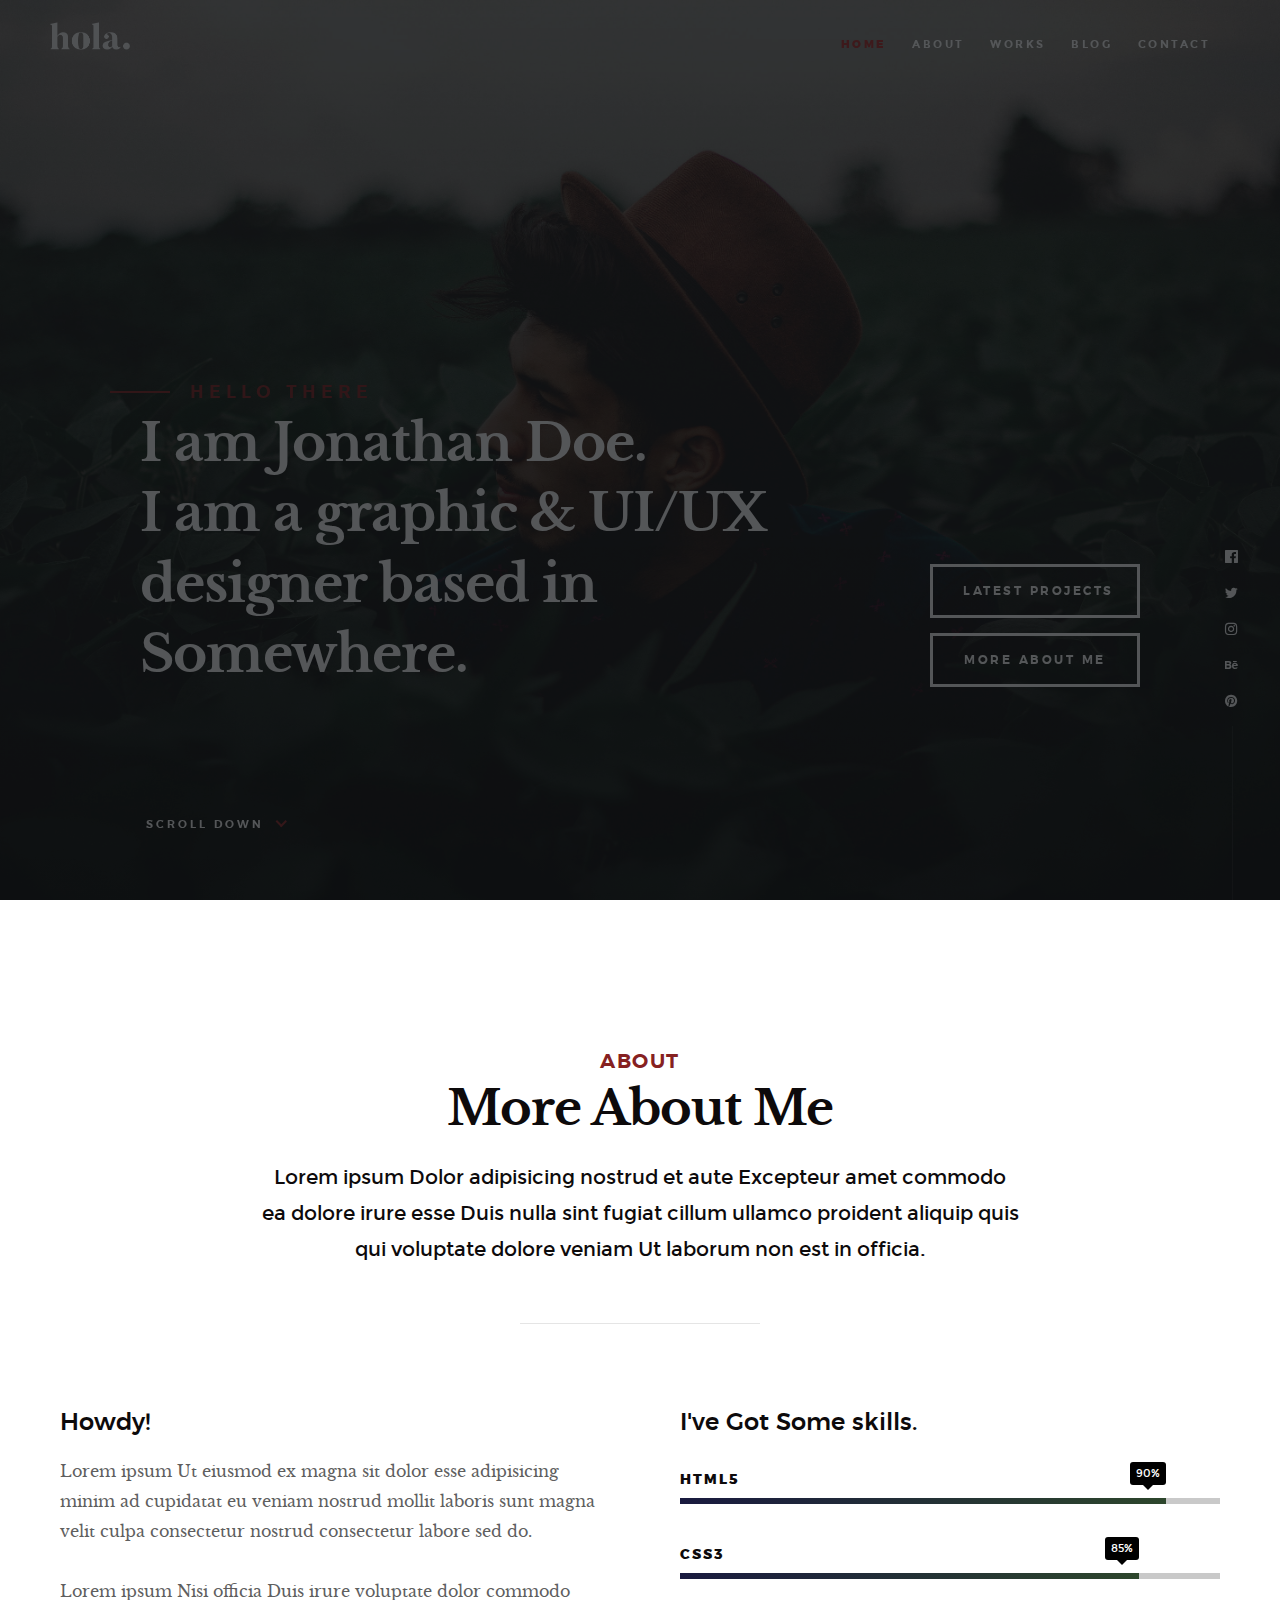
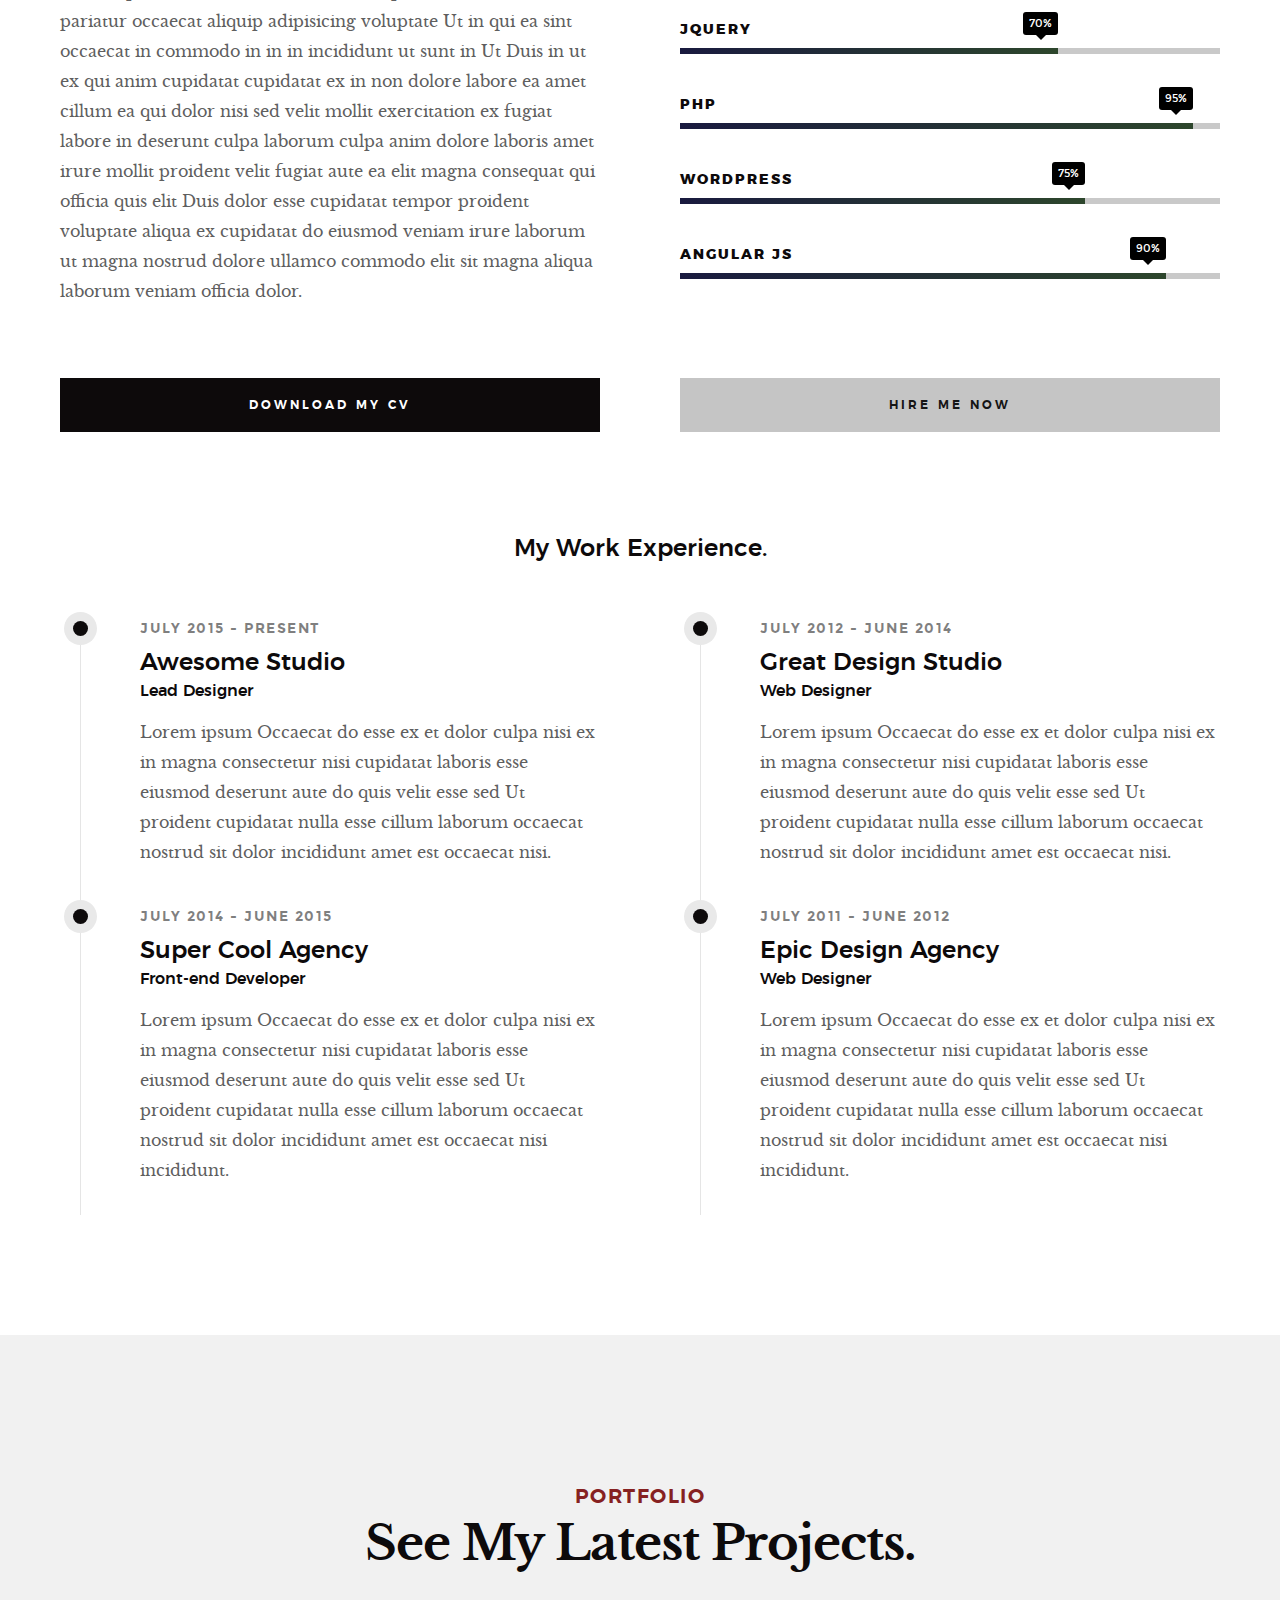
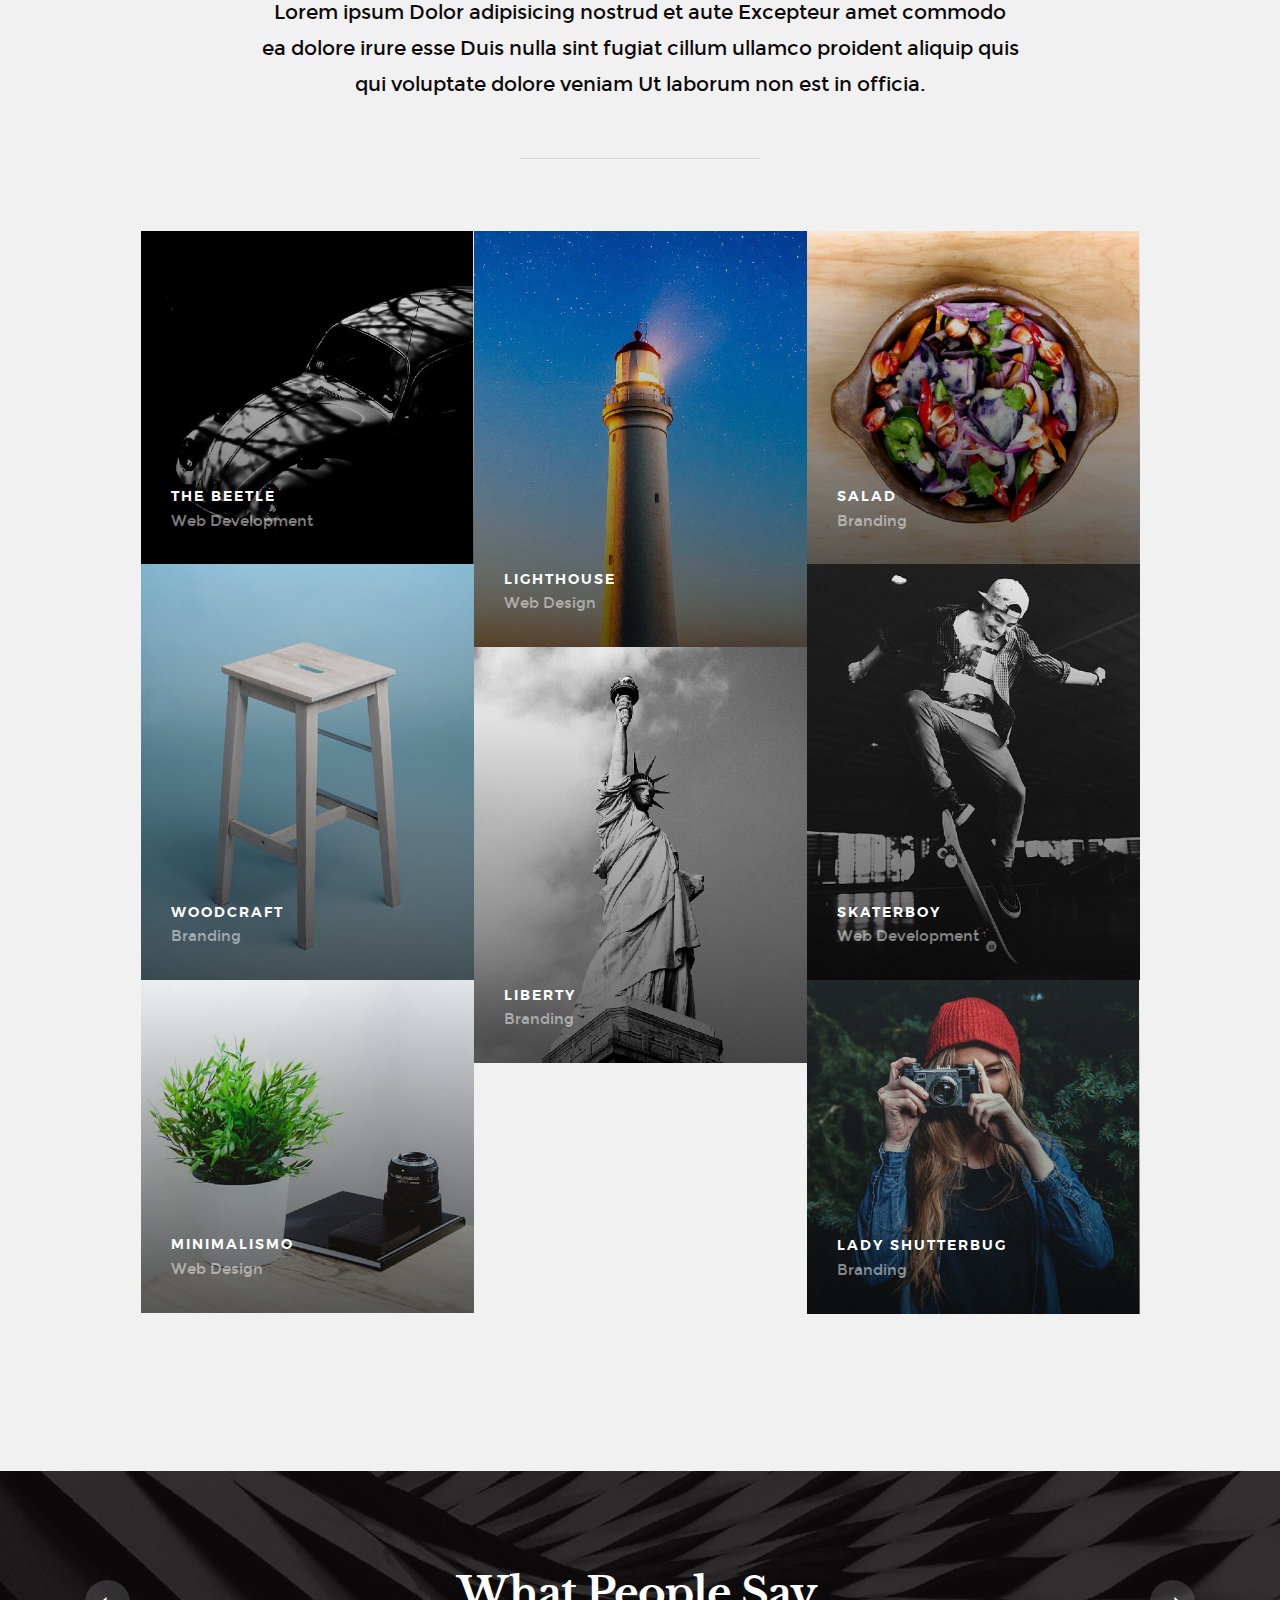
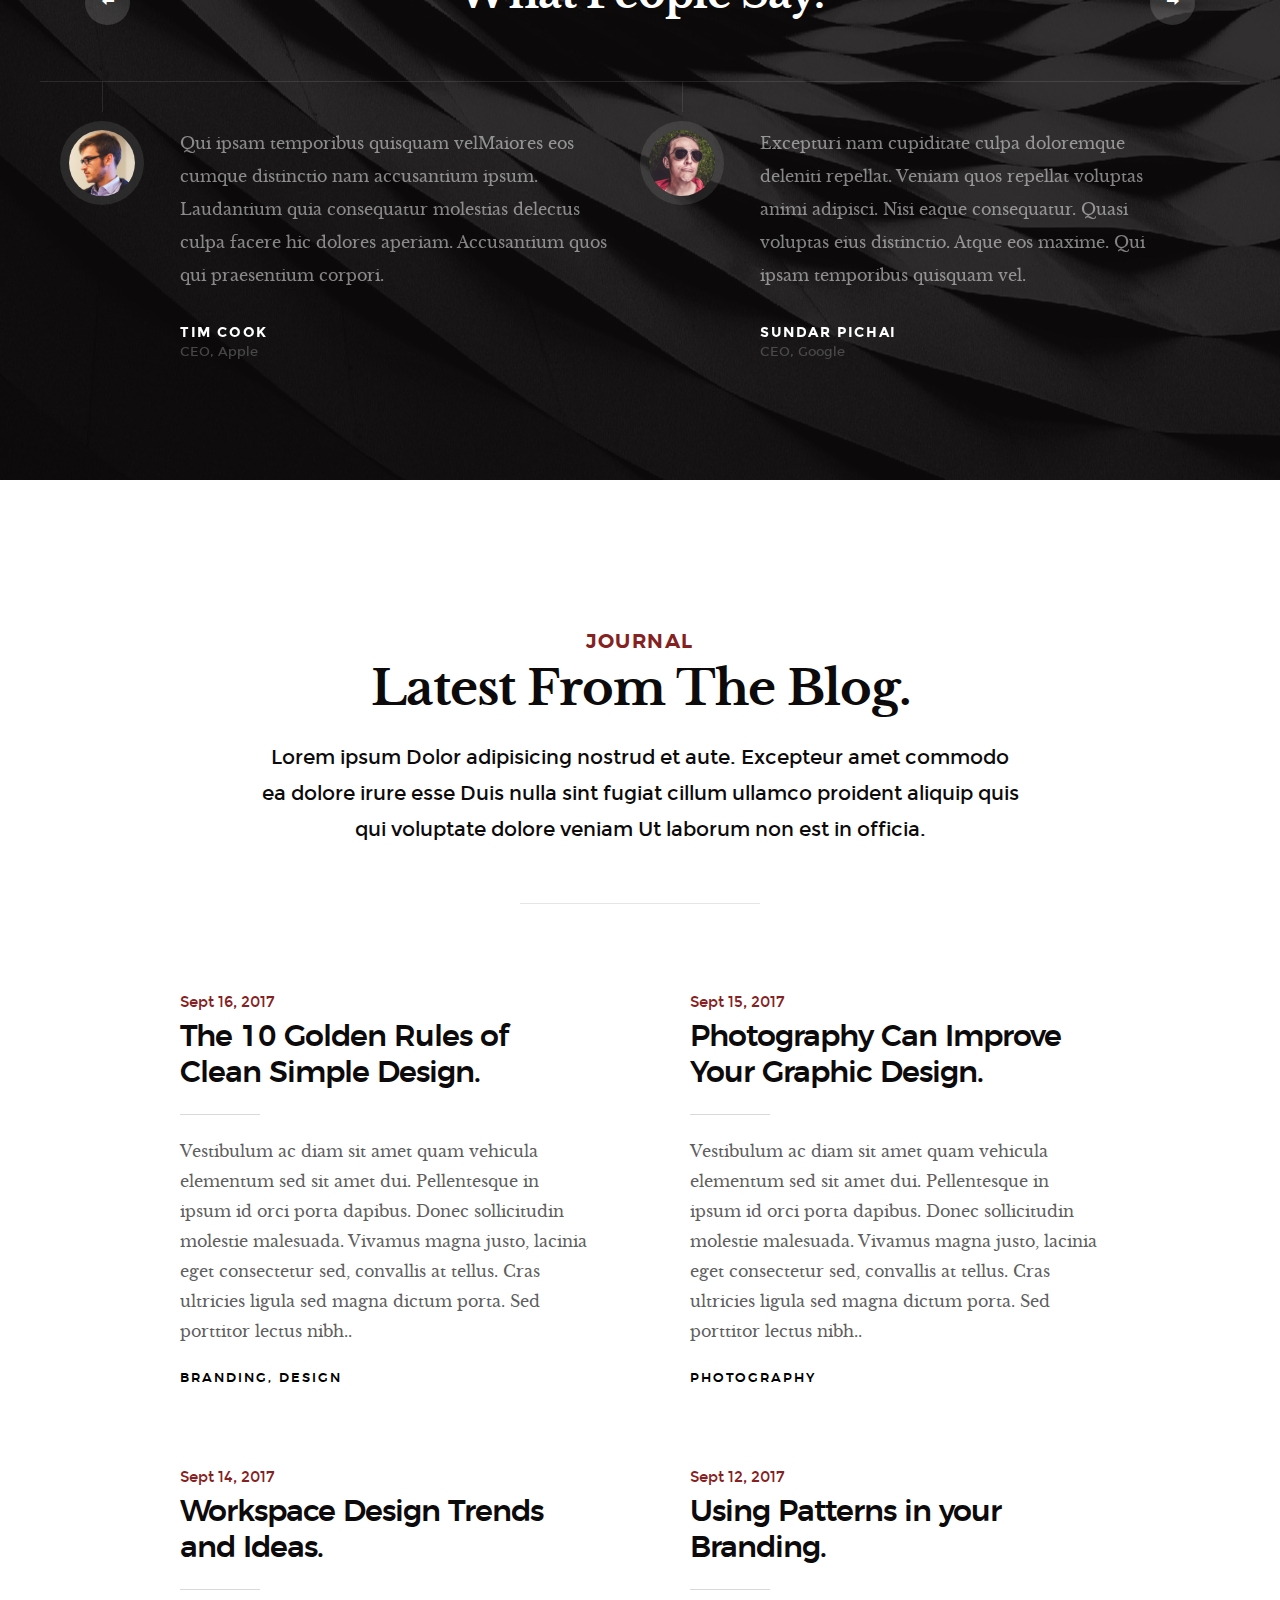
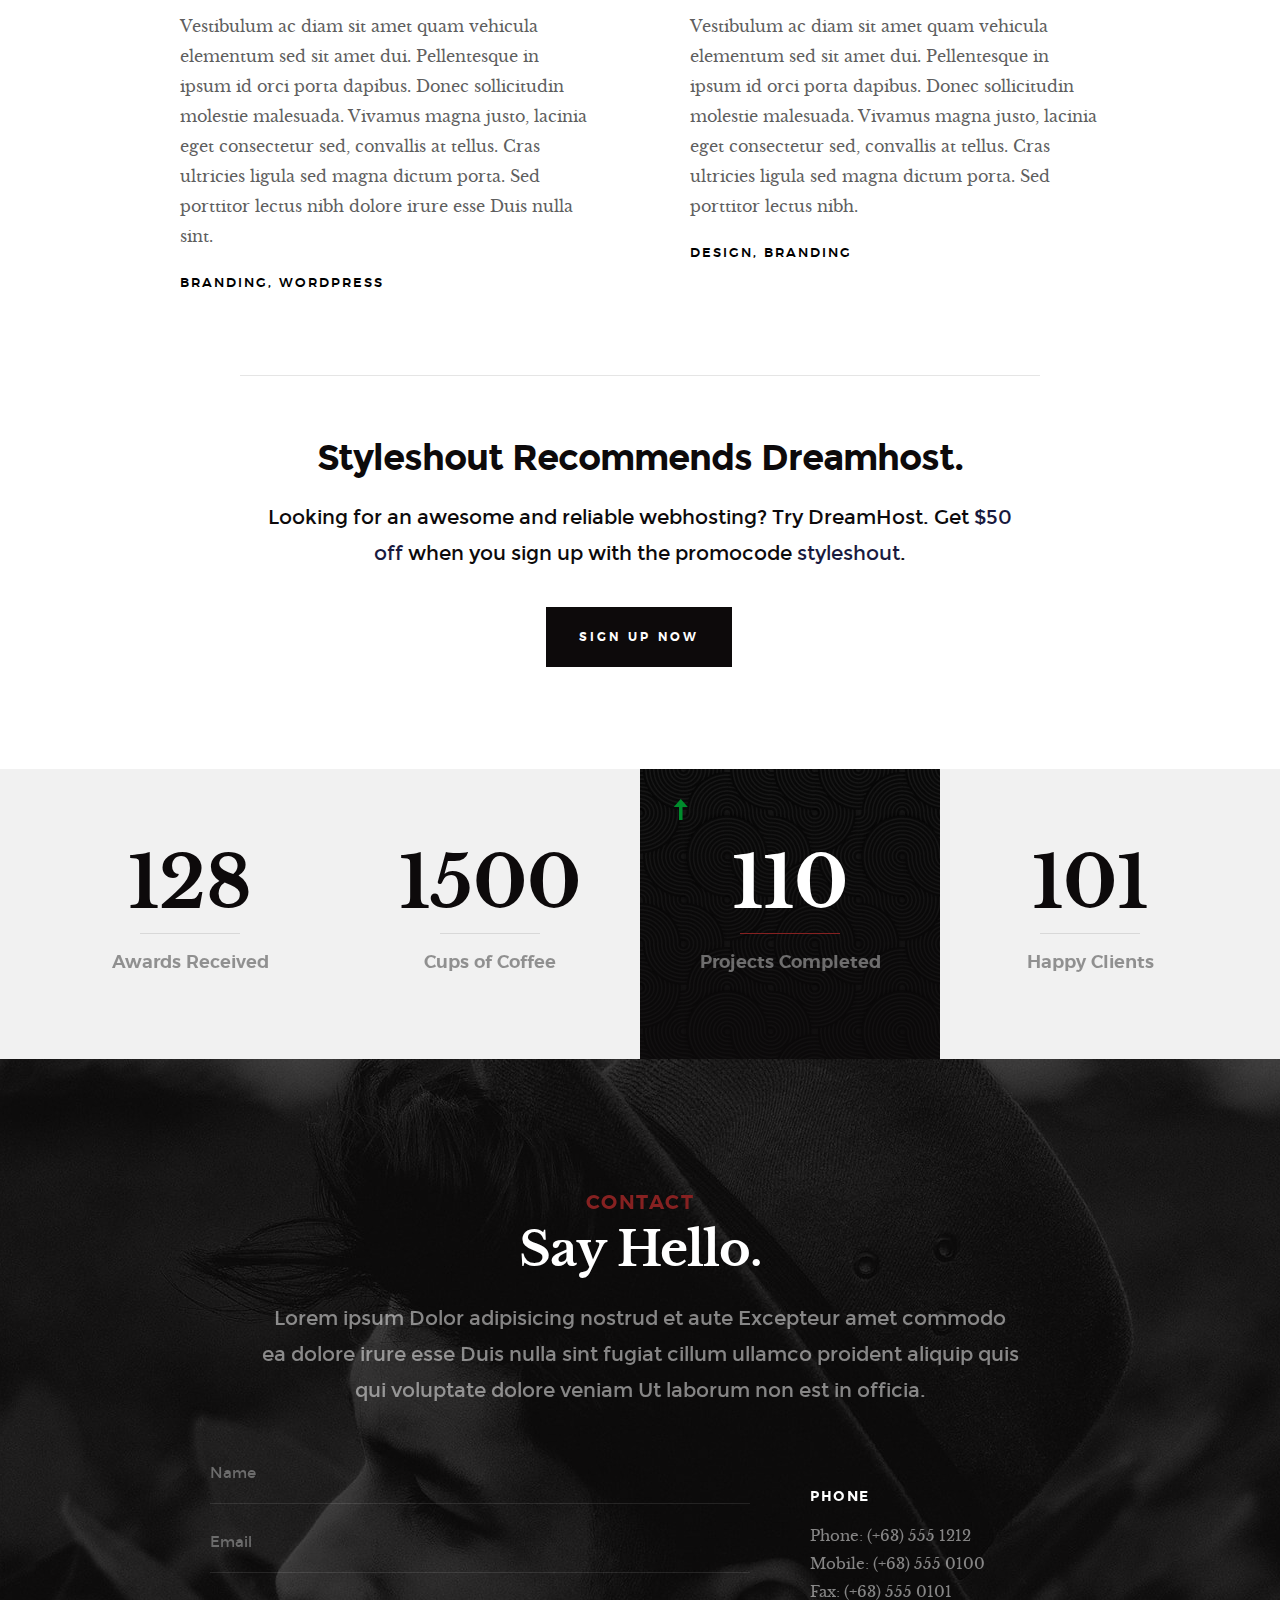
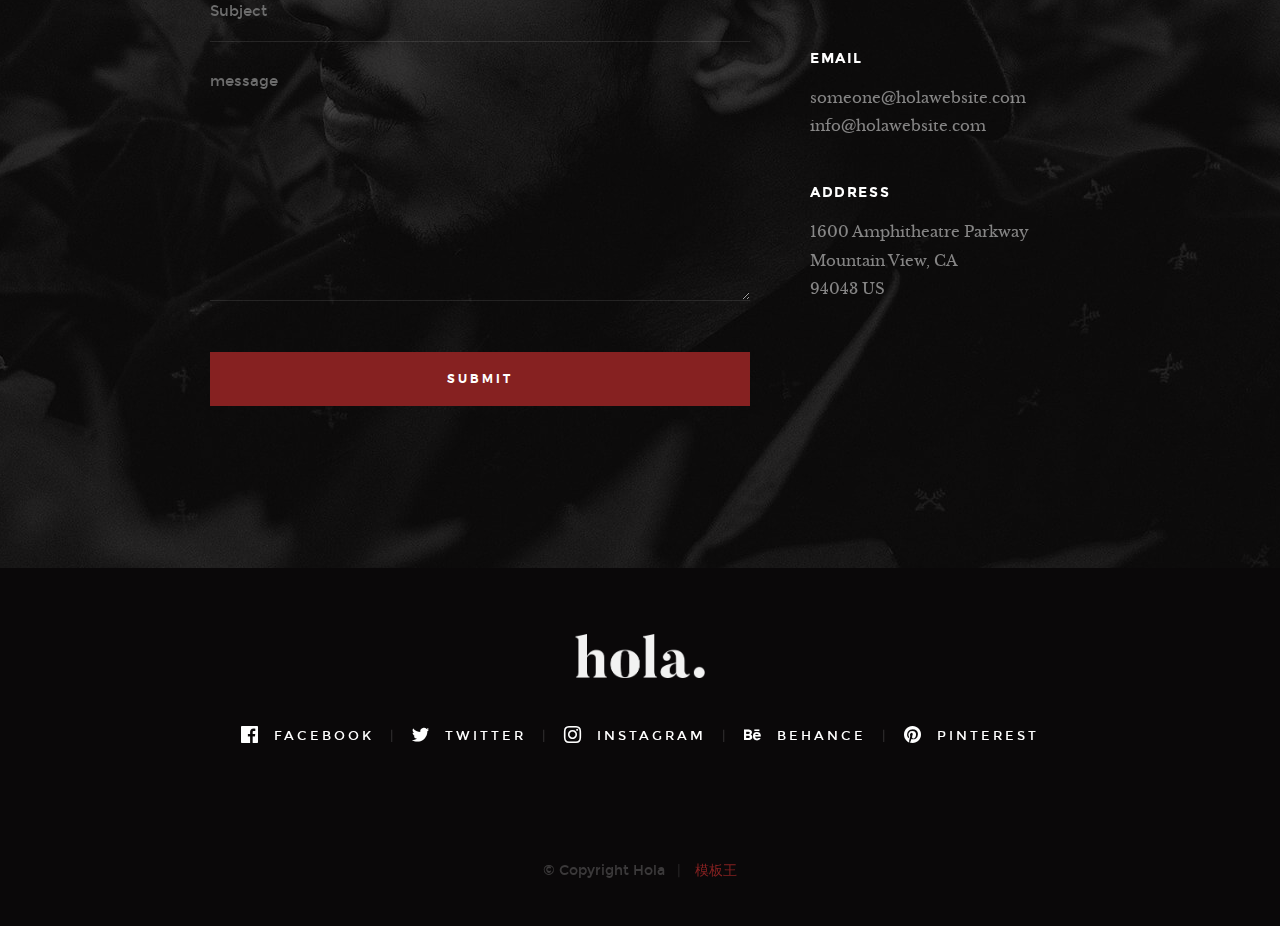
==== commit f5ba2542: "添加主页" ====
--- a/index.html
+++ b/index.html
@@ -1,104 +1,928 @@
-<!DOCTYPE html>
-<head>
-
-<meta http-equiv="Content-Type" content="text/html; charset=utf-8" />
-<title>小视频</title>
-<style type="text/css">
-
-body {
-	color:#000000;
-	background-color:#000000;
-	margin:0;
-}
-
-#container {
-	margin-left:auto;
-	margin-right:auto;
-	text-align:center;
-	}
-p{
-
-	color: white;
-}
-
-a{
-	color: white;
-}
-
-</style>
-</head>
-<body>
-<div id="container">
-<head>小视频</head>
-<p><a href="2.php">搜索</a></p>
-<p>1</p><video width="960" height="720" controls><source src="1 (1).mp4" type="video/mp4"></object> </video></br>
-<p>2</p><video width="960" height="720" controls><source src="1 (2).mp4" type="video/mp4"></object> </video></br>
-<p>3</p><video width="960" height="720" controls><source src="1 (3).mp4" type="video/mp4"></object> </video></br>
-<p>4</p><video width="960" height="720" controls><source src="1 (4).mp4" type="video/mp4"></object> </video></br>
-<p>5</p><video width="960" height="720" controls><source src="1 (5).mp4" type="video/mp4"></object> </video></br>
-<p>6</p><video width="960" height="720" controls><source src="1 (6).mp4" type="video/mp4"></object> </video></br>
-<p>7</p><video width="960" height="720" controls><source src="1 (7).mp4" type="video/mp4"></object> </video></br>
-<p>8</p><video width="960" height="720" controls><source src="1 (8).mp4" type="video/mp4"></object> </video></br>
-<p>9</p><video width="960" height="720" controls><source src="1 (9).mp4" type="video/mp4"></object> </video></br>
-<p>10</p><video width="960" height="720" controls><source src="1 (10).mp4" type="video/mp4"></object> </video></br>
-<p>11</p><video width="960" height="720" controls><source src="1 (11).mp4" type="video/mp4"></object> </video></br>
-<p>12</p><video width="960" height="720" controls><source src="1 (12).mp4" type="video/mp4"></object> </video></br>
-<p>13</p><video width="960" height="720" controls><source src="1 (13).mp4" type="video/mp4"></object> </video></br>
-<p>14</p><video width="960" height="720" controls><source src="1 (14).mp4" type="video/mp4"></object> </video></br>
-<p>15</p><video width="960" height="720" controls><source src="1 (15).mp4" type="video/mp4"></object> </video></br>
-<p>16</p><video width="960" height="720" controls><source src="1 (16).mp4" type="video/mp4"></object> </video></br>
-<p>17</p><video width="960" height="720" controls><source src="1 (17).mp4" type="video/mp4"></object> </video></br>
-<p>18</p><video width="960" height="720" controls><source src="1 (18).mp4" type="video/mp4"></object> </video></br>
-<p>19</p><video width="960" height="720" controls><source src="1 (19).mp4" type="video/mp4"></object> </video></br>
-<p>20</p><video width="960" height="720" controls><source src="1 (20).mp4" type="video/mp4"></object> </video></br>
-<p>21</p><video width="960" height="720" controls><source src="1 (21).mp4" type="video/mp4"></object> </video></br>
-<p>22</p><video width="960" height="720" controls><source src="1 (22).mp4" type="video/mp4"></object> </video></br>
-<p>23</p><video width="960" height="720" controls><source src="1 (23).mp4" type="video/mp4"></object> </video></br>
-<p>24</p><video width="960" height="720" controls><source src="1 (24).mp4" type="video/mp4"></object> </video></br>
-<p>25</p><video width="960" height="720" controls><source src="1 (25).mp4" type="video/mp4"></object> </video></br>
-<p>26</p><video width="960" height="720" controls><source src="1 (26).mp4" type="video/mp4"></object> </video></br>
-<p>27</p><video width="960" height="720" controls><source src="1 (27).mp4" type="video/mp4"></object> </video></br>
-<p>28</p><video width="960" height="720" controls><source src="1 (28).mp4" type="video/mp4"></object> </video></br>
-<p>29</p><video width="960" height="720" controls><source src="1 (29).mp4" type="video/mp4"></object> </video></br>
-<p>30</p><video width="960" height="720" controls><source src="1 (30).mp4" type="video/mp4"></object> </video></br>
-<p>31</p><video width="960" height="720" controls><source src="1 (31).mp4" type="video/mp4"></object> </video></br>
-<p>32</p><video width="960" height="720" controls><source src="1 (32).mp4" type="video/mp4"></object> </video></br>
-<p>33</p><video width="960" height="720" controls><source src="1 (33).mp4" type="video/mp4"></object> </video></br>
-<p>34</p><video width="960" height="720" controls><source src="1 (34).mp4" type="video/mp4"></object> </video></br>
-<p>35</p><video width="960" height="720" controls><source src="1 (35).mp4" type="video/mp4"></object> </video></br>
-<p>36</p><video width="960" height="720" controls><source src="1 (36).mp4" type="video/mp4"></object> </video></br>
-<p>37</p><video width="960" height="720" controls><source src="1 (37).mp4" type="video/mp4"></object> </video></br>
-<p>38</p><video width="960" height="720" controls><source src="1 (38).mp4" type="video/mp4"></object> </video></br>
-<p>39</p><video width="960" height="720" controls><source src="1 (39).mp4" type="video/mp4"></object> </video></br>
-<p>40</p><video width="960" height="720" controls><source src="1 (40).mp4" type="video/mp4"></object> </video></br>
-<p>41</p><video width="960" height="720" controls><source src="1 (41).mp4" type="video/mp4"></object> </video></br>
-<p>42</p><video width="960" height="720" controls><source src="1 (42).mp4" type="video/mp4"></object> </video></br>
-<p>43</p><video width="960" height="720" controls><source src="1 (43).mp4" type="video/mp4"></object> </video></br>
-<p>44</p><video width="960" height="720" controls><source src="1 (44).mp4" type="video/mp4"></object> </video></br>
-<p>45</p><video width="960" height="720" controls><source src="1 (45).mp4" type="video/mp4"></object> </video></br>
-<p>46</p><video width="960" height="720" controls><source src="1 (46).mp4" type="video/mp4"></object> </video></br>
-<p>47</p><video width="960" height="720" controls><source src="1 (47).mp4" type="video/mp4"></object> </video></br>
-<p>48</p><video width="960" height="720" controls><source src="1 (48).mp4" type="video/mp4"></object> </video></br>
-<p>49</p><video width="960" height="720" controls><source src="1 (49).mp4" type="video/mp4"></object> </video></br>
-<p>50</p><video width="960" height="720" controls><source src="1 (50).mp4" type="video/mp4"></object> </video></br>
-<p>51</p><video width="960" height="720" controls><source src="1 (51).mp4" type="video/mp4"></object> </video></br>
-<p>52</p><video width="960" height="720" controls><source src="1 (52).mp4" type="video/mp4"></object> </video></br>
-<p>53</p><video width="960" height="720" controls><source src="1 (53).mp4" type="video/mp4"></object> </video></br>
-<p>54</p><video width="960" height="720" controls><source src="1 (54).mp4" type="video/mp4"></object> </video></br>
-<p>55</p><video width="960" height="720" controls><source src="1 (55).mp4" type="video/mp4"></object> </video></br>
-<p>56</p><video width="960" height="720" controls><source src="1 (56).mp4" type="video/mp4"></object> </video></br>
-<p>57</p><video width="960" height="720" controls><source src="1 (57).mp4" type="video/mp4"></object> </video></br>
-<p>58</p><video width="960" height="720" controls><source src="1 (58).mp4" type="video/mp4"></object> </video></br>
-<p>59</p><video width="960" height="720" controls><source src="1 (59).mp4" type="video/mp4"></object> </video></br>
-<p>60</p><video width="960" height="720" controls><source src="1 (60).mp4" type="video/mp4"></object> </video></br>
-<p>61</p><video width="960" height="720" controls><source src="1 (61).mp4" type="video/mp4"></object> </video></br>
-<p>62</p><video width="960" height="720" controls><source src="1 (62).mp4" type="video/mp4"></object> </video></br>
-<p>63</p><video width="960" height="720" controls><source src="1 (63).mp4" type="video/mp4"></object> </video></br>
-<p>64</p><video width="960" height="720" controls><source src="1 (64).mp4" type="video/mp4"></object> </video></br>
-<p>65</p><video width="960" height="720" controls><source src="1 (65).mp4" type="video/mp4"></object> </video></br>
-<p>66</p><video width="960" height="720" controls><source src="1 (66).mp4" type="video/mp4"></object> </video></br>
-<p>67</p><video width="960" height="720" controls><source src="1 (67).mp4" type="video/mp4"></object> </video></br>
-<p>68</p><video width="960" height="720" controls><source src="1 (68).mp4" type="video/mp4"></object> </video></br>
-</div>
-</body>
+<!DOCTYPE html>
+<!--[if lt IE 9 ]><html class="no-js oldie" lang="en"> <![endif]-->
+<!--[if IE 9 ]><html class="no-js oldie ie9" lang="en"> <![endif]-->
+<!--[if (gte IE 9)|!(IE)]><!-->
+<html class="no-js" lang="en">
+<!--<![endif]-->
+
+<head>
+
+    <!--- basic page needs
+    ================================================== -->
+    <meta charset="utf-8">
+    <title>Hola</title>
+    <meta name="description" content="">
+    <meta name="author" content="">
+
+    <!-- mobile specific metas
+    ================================================== -->
+    <meta name="viewport" content="width=device-width, initial-scale=1">
+
+    <!-- CSS
+    ================================================== -->
+    <link rel="stylesheet" href="css/base.css">
+    <link rel="stylesheet" href="css/vendor.css">
+    <link rel="stylesheet" href="css/main.css">
+
+    <!-- script
+    ================================================== -->
+    <script src="js/modernizr.js"></script>
+    <script src="js/pace.min.js"></script>
+
+    <!-- favicons
+    ================================================== -->
+    <link rel="shortcut icon" href="favicon.ico" type="image/x-icon">
+    <link rel="icon" href="favicon.ico" type="image/x-icon">
+
+</head>
+
+<body id="top">
+
+    <!-- header
+    ================================================== -->
+    <header class="s-header">
+
+        <div class="header-logo">
+            <a class="site-logo" href="index.html"><img src="images/logo.png" alt="Homepage"></a>
+        </div>
+
+        <nav class="header-nav-wrap">
+            <ul class="header-nav">
+                <li class="current"><a class="smoothscroll"  href="#home" title="home">Home</a></li>
+                <li><a class="smoothscroll"  href="#about" title="about">About</a></li>
+                <li><a class="smoothscroll"  href="#works" title="works">Works</a></li>
+                <li><a class="smoothscroll"  href="#blog" title="blog">Blog</a></li>
+                <li><a class="smoothscroll"  href="#contact" title="contact">Contact</a></li>
+            </ul>
+        </nav>
+
+        <a class="header-menu-toggle" href="#0"><span>Menu</span></a>
+
+    </header> <!-- end s-header -->
+
+
+   <!-- home
+   ================================================== -->
+   <section id="home" class="s-home page-hero target-section" data-parallax="scroll" data-image-src="images/hero-bg.jpg" data-natural-width=3000 data-natural-height=2000 data-position-y=center>
+
+        <div class="overlay"></div>
+        <div class="shadow-overlay"></div>
+
+        <div class="home-content">
+
+            <div class="row home-content__main">
+
+                <h3>Hello There</h3>
+
+                <h1>
+                    I am Jonathan Doe. <br>
+                    I am a graphic & UI/UX <br>
+                    designer based in Somewhere.
+                </h1>
+
+                <div class="home-content__buttons">
+                    <a href="#works" class="smoothscroll btn btn--stroke">
+                        Latest Projects
+                    </a>
+                    <a href="#about" class="smoothscroll btn btn--stroke">
+                        More About Me
+                    </a>
+                </div>
+
+                <div class="home-content__scroll">
+                    <a href="#about" class="scroll-link smoothscroll">
+                        <span>Scroll Down</span>
+                    </a>
+                </div>
+
+            </div>
+
+        </div> <!-- end home-content -->
+
+        <ul class="home-social">
+            <li>
+                <a href="#"><i class="im im-facebook" aria-hidden="true"></i><span>Facebook</span></a>
+            </li>
+            <li>
+                <a href="#"><i class="im im-twitter" aria-hidden="true"></i><span>Twiiter</span></a>
+            </li>
+            <li>
+                <a href="#"><i class="im im-instagram" aria-hidden="true"></i><span>Instagram</span></a>
+            </li>
+            <li>
+                <a href="#"><i class="im im-behance" aria-hidden="true"></i><span>Behance</span></a>
+            </li>
+            <li>
+                <a href="#"><i class="im im-pinterest" aria-hidden="true"></i><span>Pinterest</span></a>
+            </li>
+        </ul> 
+        <!-- end home-social -->
+
+    </section> <!-- end s-home -->
+
+
+    <!-- about
+    ================================================== -->
+    <section id="about" class="s-about target-section">
+        
+        <div class="row narrow section-intro has-bottom-sep">
+            <div class="col-full text-center">
+                <h3>About</h3>
+                <h1>More About Me</h1>
+                <p class="lead">Lorem ipsum Dolor adipisicing nostrud et aute Excepteur amet commodo ea dolore irure esse Duis nulla sint fugiat cillum ullamco proident aliquip quis qui voluptate dolore veniam Ut laborum non est in officia.</p>
+            </div>
+        </div>
+
+        <div class="row about-content">
+
+            <div class="col-six tab-full left">
+                <h3>Howdy!</h3>
+
+                <p>Lorem ipsum Ut eiusmod ex magna sit dolor esse adipisicing minim ad cupidatat eu veniam nostrud mollit laboris sunt magna velit culpa consectetur nostrud consectetur labore sed do.</p>
+
+                <p>
+                Lorem ipsum Nisi officia Duis irure voluptate dolor commodo pariatur occaecat aliquip adipisicing voluptate Ut in qui ea sint occaecat in commodo in in in incididunt ut sunt in Ut Duis in ut ex qui anim cupidatat cupidatat ex in non dolore labore ea amet cillum ea qui dolor nisi sed velit mollit exercitation ex fugiat labore in deserunt culpa laborum culpa anim dolore laboris amet irure mollit proident velit fugiat aute ea elit magna consequat qui officia quis elit Duis dolor esse cupidatat tempor proident voluptate aliqua ex cupidatat do eiusmod veniam irure laborum ut magna nostrud dolore ullamco commodo elit sit magna aliqua laborum veniam officia dolor.	
+                </p>
+            </div>
+
+            <div class="col-six tab-full right">
+                <h3>I've Got Some skills.</h3>
+
+                <ul class="skill-bars">
+                    <li>
+                    <div class="progress percent90"><span>90%</span></div>
+                    <strong>HTML5</strong>
+                    </li>
+                    <li>
+                    <div class="progress percent85"><span>85%</span></div>
+                    <strong>CSS3</strong>
+                    </li>
+                    <li>
+                    <div class="progress percent70"><span>70%</span></div>
+                    <strong>JQuery</strong>
+                    </li>
+                    <li>
+                    <div class="progress percent95"><span>95%</span></div>
+                    <strong>PHP</strong>
+                    </li>
+                    <li>
+                    <div class="progress percent75"><span>75%</span></div>
+                    <strong>Wordpress</strong>
+                    </li>   
+                    <li>
+                    <div class="progress percent90"><span>90%</span></div>
+                    <strong>Angular JS</strong>
+                    </li>   
+                </ul>
+            </div>
+
+        </div> <!-- end about-content -->
+
+        <div class="row about-content about-content--buttons">
+
+            <div class="col-six tab-full left">
+                <a href="#0" class="btn btn--primary full-width">Download My CV</a>
+            </div>
+            <div class="col-six tab-full right">
+                <a href="#0" class="btn full-width">Hire Me Now</a>
+            </div>
+
+        </div> <!-- end about-content buttons -->
+
+        <div class="row about-content about-content--timeline">
+
+            <div class="col-full text-center">
+                <h3>My Work Experience.</h3>
+            </div>
+
+            <div class="col-six tab-full left">
+                <div class="timeline">
+
+                    <div class="timeline__block">
+                        <div class="timeline__bullet"></div>
+                        <div class="timeline__header">
+                            <p class="timeline__timeframe">July 2015 - Present</p>
+                            <h3>Awesome Studio</h3>
+                            <h5>Lead Designer</h5>
+                        </div>
+                        <div class="timeline__desc">
+                            <p>Lorem ipsum Occaecat do esse ex et dolor culpa nisi ex in magna consectetur nisi cupidatat laboris esse eiusmod deserunt aute do quis velit esse sed Ut proident cupidatat nulla esse cillum laborum occaecat nostrud sit dolor incididunt amet est occaecat nisi.</p>
+                        </div>
+                    </div> <!-- end timeline__block -->
+
+                    <div class="timeline__block">
+                        <div class="timeline__bullet"></div>
+                        <div class="timeline__header">
+                            <p class="timeline__timeframe">July 2014 - June 2015</p>
+                            <h3>Super Cool Agency</h3>
+                            <h5>Front-end Developer</h5>
+                        </div>
+                        <div class="timeline__desc">	
+                            <p>Lorem ipsum Occaecat do esse ex et dolor culpa nisi ex in magna consectetur nisi cupidatat laboris esse eiusmod deserunt aute do quis velit esse sed Ut proident cupidatat nulla esse cillum laborum occaecat nostrud sit dolor incididunt amet est occaecat nisi incididunt.</p>
+                        </div>
+                    </div> <!-- end timeline__block -->
+
+                </div> <!-- end timeline -->
+            </div> <!-- end left -->
+
+            <div class="col-six tab-full right">
+                <div class="timeline">
+
+                    <div class="timeline__block">
+                        <div class="timeline__bullet"></div>
+                        <div class="timeline__header">
+                            <p class="timeline__timeframe">July 2012 - June 2014</p>
+                            <h3>Great Design Studio</h3>
+                            <h5>Web Designer</h5>
+                        </div>
+                        <div class="timeline__desc">
+                            <p>Lorem ipsum Occaecat do esse ex et dolor culpa nisi ex in magna consectetur nisi cupidatat laboris esse eiusmod deserunt aute do quis velit esse sed Ut proident cupidatat nulla esse cillum laborum occaecat nostrud sit dolor incididunt amet est occaecat nisi.</p>
+                        </div>
+                    </div> <!-- end timeline__block -->
+
+                    <div class="timeline__block">
+                        <div class="timeline__bullet"></div>
+                        <div class="timeline__header">
+                            <p class="timeline__timeframe">July 2011 - June 2012</p>
+                            <h3>Epic Design Agency</h3>
+                            <h5>Web Designer</h5>
+                        </div>
+                        <div class="timeline__desc">
+                            <p>Lorem ipsum Occaecat do esse ex et dolor culpa nisi ex in magna consectetur nisi cupidatat laboris esse eiusmod deserunt aute do quis velit esse sed Ut proident cupidatat nulla esse cillum laborum occaecat nostrud sit dolor incididunt amet est occaecat nisi incididunt.</p>
+                        </div>
+                    </div> <!-- end timeline__block -->
+
+                </div> <!-- end timeline -->
+            </div> <!-- end right -->
+
+        </div> <!-- end about-content timeline -->
+
+    </section> <!-- end about -->
+    
+
+    <!-- works
+    ================================================== -->
+    <section id="works" class="s-works target-section">
+
+        <div class="row narrow section-intro has-bottom-sep">
+            <div class="col-full">
+                <h3>Portfolio</h3>
+                <h1>See My Latest Projects.</h1>
+                
+                <p class="lead">Lorem ipsum Dolor adipisicing nostrud et aute Excepteur amet commodo ea dolore irure esse Duis nulla sint fugiat cillum ullamco proident aliquip quis qui voluptate dolore veniam Ut laborum non est in officia.</p>
+            </div>
+        </div>
+
+        <div class="row masonry-wrap">
+            <div class="masonry">
+
+                <div class="masonry__brick">
+                    <div class="item-folio">
+
+                        <div class="item-folio__thumb">
+                            <a href="images/portfolio/gallery/g-beetle.jpg" class="thumb-link" title="The Beetle Car" data-size="1050x700">
+                                <img src="images/portfolio/beetle.jpg" 
+                                     srcset="images/portfolio/beetle.jpg 1x, images/portfolio/beetle@2x.jpg 2x" alt="">
+                                <span class="shadow-overlay"></span>
+                            </a>
+                        </div>
+
+                        <div class="item-folio__text">
+                            <h3 class="item-folio__title">
+                                The Beetle
+                            </h3>
+                            <p class="item-folio__cat">
+                                Web Development
+                            </p>
+                        </div>
+
+                        <a href="https://www.behance.net/" class="item-folio__project-link" title="Project link">
+                            <i class="im im-link"></i>
+                        </a>
+
+                        <div class="item-folio__caption">
+                            <p>Vero molestiae sed aut natus excepturi. Et tempora numquam. Temporibus iusto quo.Unde dolorem corrupti neque nisi.</p>
+                        </div>
+
+                    </div> <!-- end item-folio -->
+                </div> <!-- end masonry__brick -->
+
+                <div class="masonry__brick">
+                    <div class="item-folio">
+
+                        <div class="item-folio__thumb">
+                            <a href="images/portfolio/gallery/g-lighthouse.jpg" class="thumb-link" title="Lighthouse" data-size="1050x700">
+                                <img src="images/portfolio/lighthouse.jpg" 
+                                     srcset="images/portfolio/lighthouse.jpg 1x, images/portfolio/lighthouse@2x.jpg 2x" alt="">
+                                <span class="shadow-overlay"></span>
+                            </a>
+                        </div>
+
+                        <div class="item-folio__text">
+                            <h3 class="item-folio__title">
+                                Lighthouse
+                            </h3>
+                            <p class="item-folio__cat">
+                                Web Design
+                            </p>
+                        </div>
+
+                        <a href="https://www.behance.net/" class="item-folio__project-link" title="Project link">
+                            <i class="im im-link"></i>
+                        </a>
+
+                        <div class="item-folio__caption">
+                            <p>Vero molestiae sed aut natus excepturi. Et tempora numquam. Temporibus iusto quo.Unde dolorem corrupti neque nisi.</p>
+                        </div>
+
+                    </div> <!-- end item-folio -->
+                </div> <!-- end masonry__brick -->
+
+                <div class="masonry__brick">
+                    <div class="item-folio">
+
+                        <div class="item-folio__thumb">
+                            <a href="images/portfolio/gallery/g-salad.jpg" class="thumb-link" data-size="1050x700">
+                                <img src="images/portfolio/salad.jpg" 
+                                     srcset="images/portfolio/salad.jpg 1x, images/portfolio/salad@2x.jpg 2x" alt="">
+                                <span class="shadow-overlay"></span>
+                            </a>
+                        </div>
+
+                        <div class="item-folio__text">
+                            <h3 class="item-folio__title">
+                                Salad
+                            </h3>
+                            <p class="item-folio__cat">
+                                Branding
+                            </p>
+                        </div>
+
+                        <a href="https://www.behance.net/" class="item-folio__project-link" title="Project link">
+                            <i class="im im-link"></i>
+                        </a>
+
+                        <span class="item-folio__caption">
+                            <p>Vero molestiae sed aut natus excepturi. Et tempora numquam. Temporibus iusto quo.Unde dolorem corrupti neque nisi.</p>
+                        </span>
+
+                    </div> <!-- end item-folio -->
+                </div> <!-- end masonry__brick -->
+
+                <div class="masonry__brick">
+                    <div class="item-folio">
+
+                        <div class="item-folio__thumb">
+                            <a href="images/portfolio/gallery/g-woodcraft.jpg" class="thumb-link" data-size="1050x700">
+                                <img src="images/portfolio/woodcraft.jpg"
+                                     srcset="images/portfolio/woodcraft.jpg 1x, images/portfolio/woodcraft@2x.jpg 2x" alt="">
+                                <span class="shadow-overlay"></span>
+                            </a>
+                        </div>
+
+                        <div class="item-folio__text">
+                            <h3 class="item-folio__title">
+                                Woodcraft
+                            </h3>
+                            <p class="item-folio__cat">
+                                Branding
+                            </p>
+                        </div>
+
+                        <a href="https://www.behance.net/" class="item-folio__project-link" title="Project link">
+                            <i class="im im-link"></i>
+                        </a>
+
+                        <span class="item-folio__caption">
+                            <p>Vero molestiae sed aut natus excepturi. Et tempora numquam. Temporibus iusto quo.Unde dolorem corrupti neque nisi.</p>
+                        </span>
+
+                    </div> <!-- end item-folio -->
+                </div> <!-- end masonry__brick -->
+
+                <div class="masonry__brick">
+                    <div class="item-folio">
+
+                        <div class="item-folio__thumb">
+                            <a href="images/portfolio/gallery/g-skaterboy.jpg" class="thumb-link" data-size="1050x700">
+                                <img src="images/portfolio/skaterboy.jpg"
+                                     srcset="images/portfolio/skaterboy.jpg 1x, images/portfolio/skaterboy@2x.jpg 2x" alt="">
+                                <span class="shadow-overlay"></span>
+                            </a>
+                        </div>
+
+                        <div class="item-folio__text">
+                            <h3 class="item-folio__title">
+                                Skaterboy
+                            </h3>
+                            <p class="item-folio__cat">
+                                Web Development
+                            </p>
+                        </div>
+
+                        <a href="https://www.behance.net/" class="item-folio__project-link" title="Project link">
+                            <i class="im im-link"></i>
+                        </a>
+
+                        <span class="item-folio__caption">
+                            <p>Vero molestiae sed aut natus excepturi. Et tempora numquam. Temporibus iusto quo.Unde dolorem corrupti neque nisi.</p>
+                        </span>
+
+                    </div> <!-- end item-folio -->
+                </div> <!-- end masonry__brick -->
+
+                <div class="masonry__brick">
+                    <div class="item-folio">
+
+                        <div class="item-folio__thumb">
+                            <a href="images/portfolio/gallery/g-liberty.jpg" class="thumb-link" data-size="1050x700">
+                                <img src="images/portfolio/liberty.jpg"
+                                     srcset="images/portfolio/liberty.jpg 1x, images/portfolio/liberty@2x.jpg 2x" alt="">
+                                <span class="shadow-overlay"></span>
+                            </a>
+                        </div>
+
+                        <div class="item-folio__text">
+                            <h3 class="item-folio__title">
+                                Liberty
+                            </h3>
+                            <p class="item-folio__cat">
+                                Branding
+                            </p>
+                        </div>
+
+                        <a href="https://www.behance.net/" class="item-folio__project-link" title="Project link">
+                            <i class="im im-link"></i>
+                        </a>
+
+                        <span class="item-folio__caption">
+                            <p>Vero molestiae sed aut natus excepturi. Et tempora numquam. Temporibus iusto quo.Unde dolorem corrupti neque nisi.</p>
+                        </span>
+
+                    </div> <!-- end item-folio -->
+                </div> <!-- end masonry__brick -->
+
+                <div class="masonry__brick">
+                    <div class="item-folio">
+
+                        <div class="item-folio__thumb">
+                            <a href="images/portfolio/gallery/g-minimalismo.jpg" class="thumb-link" data-size="1050x700">
+                                <img src="images/portfolio/minimalismo.jpg"
+                                     srcset="images/portfolio/minimalismo.jpg 1x, images/portfolio/minimalismo@2x.jpg 2x" alt="">
+                                <span class="shadow-overlay"></span>
+                            </a>
+                        </div>
+
+                        <div class="item-folio__text">
+                            <h3 class="item-folio__title">
+                                Minimalismo
+                            </h3>
+                            <p class="item-folio__cat">
+                                Web Design
+                            </p>
+                        </div>
+
+                        <a href="https://www.behance.net/" class="item-folio__project-link" title="Project link">
+                            <i class="im im-link"></i>
+                        </a>
+
+                        <span class="item-folio__caption">
+                            <p>Vero molestiae sed aut natus excepturi. Et tempora numquam. Temporibus iusto quo.Unde dolorem corrupti neque nisi.</p>
+                        </span>
+
+                    </div> <!-- end item-folio -->
+                </div> <!-- end masonry__brick -->
+
+                <div class="masonry__brick">
+                    <div class="item-folio">
+
+                        <div class="item-folio__thumb">
+                            <a href="images/portfolio/gallery/g-shutterbug.jpg" class="thumb-link" data-size="1050x700">
+                                <img src="images/portfolio/shutterbug.jpg"
+                                     srcset="images/portfolio/shutterbug.jpg 1x, images/portfolio/shutterbug@2x.jpg 2x" alt="">
+                                <span class="shadow-overlay"></span>
+                            </a>
+                        </div>
+
+                        <div class="item-folio__text">
+                            <h3 class="item-folio__title">
+                                Lady Shutterbug
+                            </h3>
+                            <p class="item-folio__cat">
+                                Branding
+                            </p>
+                        </div>
+
+                        <a href="https://www.behance.net/" class="item-folio__project-link" title="Project link">
+                            <i class="im im-link"></i>
+                        </a>
+
+                        <span class="item-folio__caption">
+                            <p>Vero molestiae sed aut natus excepturi. Et tempora numquam. Temporibus iusto quo.Unde dolorem corrupti neque nisi.</p>
+                        </span>
+
+                    </div> <!-- end item-folio -->
+                </div> <!-- end masonry__brick -->
+
+            </div>
+        </div> <!-- end masonry -->
+
+    </section> <!-- end works -->
+
+
+
+    <!-- testimonials
+    ================================================== -->
+    <div class="s-testimonials">
+
+        <div class="overlay"></div>
+
+        <div class="row testimonials-header">
+            <div class="col-full">
+                <h1 class="h02">What People Say.</h1>
+            </div>
+        </div>
+
+        <div class="row testimonials">
+
+            <div class="col-full testimonials__slider">
+
+                <div class="testimonials__slide">
+                    <img src="images/avatars/user-01.jpg" alt="Author image" class="testimonials__avatar">
+                    <p>Qui ipsam temporibus quisquam velMaiores eos cumque distinctio nam accusantium ipsum. 
+                    Laudantium quia consequatur molestias delectus culpa facere hic dolores aperiam. Accusantium quos qui praesentium corpori.</p>
+                    <div class="testimonials__author h06">
+                        Tim Cook
+                        <span>CEO, Apple</span>
+                    </div>
+                </div>
+
+                <div class="testimonials__slide">
+                    <img src="images/avatars/user-05.jpg" alt="Author image" class="testimonials__avatar">
+                    <p>Excepturi nam cupiditate culpa doloremque deleniti repellat. Veniam quos repellat voluptas animi adipisci.
+                    Nisi eaque consequatur. Quasi voluptas eius distinctio. Atque eos maxime. Qui ipsam temporibus quisquam vel.</p>
+                    <div class="testimonials__author h06">
+                        Sundar Pichai
+                        <span>CEO, Google</span>
+                    </div>
+                </div>
+
+                <div class="testimonials__slide">
+                    <img src="images/avatars/user-02.jpg" alt="Author image" class="testimonials__avatar">
+                    <p>Repellat dignissimos libero. Qui sed at corrupti expedita voluptas odit. Nihil ea quia nesciunt. Ducimus aut sed ipsam.  
+                    Autem eaque officia cum exercitationem sunt voluptatum accusamus. Quasi voluptas eius distinctio.</p>
+                    <div class="testimonials__author h06">
+                        Satya Nadella
+                        <span>CEO, Microsoft</span>
+                    </div>
+                </div>
+                
+            </div> <!-- end testimonials__slider -->
+
+        </div> <!-- end testimonials -->
+
+    </div> <!-- end s-testimonials -->
+
+
+    <!-- blog
+    ================================================== -->
+    <section id="blog" class="s-blog target-section">
+
+        <div class="row narrow section-intro has-bottom-sep">
+            <div class="col-full">
+                <h3>Journal</h3>
+                <h1>Latest From The Blog.</h1>
+                <p class="lead">Lorem ipsum Dolor adipisicing nostrud et aute. 
+                Excepteur amet commodo ea dolore irure esse Duis nulla sint fugiat cillum 
+                ullamco proident aliquip quis qui voluptate dolore veniam Ut laborum non est in officia.</p>
+            </div>
+        </div>
+
+        <div class="row blog-content">
+            <div class="col-full">
+
+                <div class="blog-list block-1-2 block-tab-full">
+                    <article class="col-block">
+                                
+                        <div class="blog-date">
+                            <a href="blog-single.html">Sept 16, 2017</a>
+                        </div>  
+                        
+                        <h2 class="h01"><a href="blog-single.html">The 10 Golden Rules of Clean Simple Design.</a></h2>
+                        <p>
+                        Vestibulum ac diam sit amet quam vehicula elementum sed sit amet dui. Pellentesque in ipsum id orci porta dapibus. Donec sollicitudin molestie malesuada. Vivamus magna justo, lacinia eget consectetur sed, convallis at tellus. Cras ultricies ligula sed magna dictum porta. Sed porttitor lectus nibh..
+                        </p>
+
+                        <div class="blog-cat">
+                                <a href="blog.html">Branding</a><a href="blog.html">Design</a>
+                        </div>
+
+                        
+                    </article>
+                    <article class="col-block">
+                                
+                        <div class="blog-date">
+                            <a href="blog-single.html">Sept 15, 2017</a>
+                        </div>  
+                        
+                        <h2 class="h01"><a href="blog-single.html">Photography Can Improve Your Graphic Design.</a></h2>
+                        <p>
+                        Vestibulum ac diam sit amet quam vehicula elementum sed sit amet dui. Pellentesque in ipsum id orci porta dapibus. Donec sollicitudin molestie malesuada. Vivamus magna justo, lacinia eget consectetur sed, convallis at tellus. Cras ultricies ligula sed magna dictum porta. Sed porttitor lectus nibh..
+                        </p>
+
+                        <div class="blog-cat">
+                            <a href="blog.html">Photography</a>
+                        </div>
+
+                        
+                    </article>
+                    <article class="col-block">
+                        
+                        <div class="blog-date">
+                            <a href="blog-single.html">Sept 14, 2017</a>
+                        </div>
+
+                        <h2 class="h01"><a href="blog-single.html">Workspace Design Trends and Ideas.</a></h2>
+                        <p>
+                        Vestibulum ac diam sit amet quam vehicula elementum sed sit amet dui. Pellentesque in ipsum id orci porta dapibus. Donec sollicitudin molestie malesuada. Vivamus magna justo, lacinia eget consectetur sed, convallis at tellus. Cras ultricies ligula sed magna dictum porta. Sed porttitor lectus nibh dolore irure esse Duis nulla sint.
+                        </p>
+
+                        <div class="blog-cat">
+                            <a href="blog.html">Branding</a><a href="blog.html">Wordpress</a>
+                        </div>
+                    </article>
+                    <article class="col-block">
+                        
+                        <div class="blog-date">
+                            <a href="blog-single.html">Sept 12, 2017</a>
+                        </div>    
+                        <h2 class="h01"><a href="blog-single.html">Using Patterns in your Branding.</a></h2>
+                        <p>
+                        Vestibulum ac diam sit amet quam vehicula elementum sed sit amet dui. Pellentesque in ipsum id orci porta dapibus. Donec sollicitudin molestie malesuada. Vivamus magna justo, lacinia eget consectetur sed, convallis at tellus. Cras ultricies ligula sed magna dictum porta. Sed porttitor lectus nibh.
+                        </p>
+
+                        <div class="blog-cat">
+                            <a href="blog.html">Design</a><a href="blog.html">Branding</a>
+                        </div>
+                    </article>
+                </div> <!-- end blog-list -->
+
+            </div> <!-- end col-full -->
+        </div> <!-- end blog-content -->
+
+    </section> <!-- end s-blog -->
+
+
+    <!-- s-cta
+    ================================================== -->
+    <section class="s-cta">
+        
+        <div class="row narrow cta">
+
+            <div class="col-full cta__content">
+
+                <h2 class="h01"><a href="#">Styleshout Recommends Dreamhost.</a></h2>
+
+                <p class="lead">
+                Looking for an awesome and reliable webhosting? Try DreamHost.
+                Get <span>$50 off</span> when you sign up with the promocode <span>styleshout</span>.
+                </p>
+
+                <div class="cta__action">
+                    <a class="btn btn--primary btn--large" href="#">Sign Up Now</a>
+                </div>	
+
+            </div>
+
+        </div> <!-- end cta -->
+        
+    </section>
+
+
+    <!-- s-stats
+    ================================================== -->
+    <section id="stats" class="s-stats">
+        <div class="row block-1-4 block-tab-1-2 block-mob-full stats">
+
+            <div class="col-block stats__col ">
+                <div class="stats__count">
+                    128
+                </div>
+                <h4>Awards Received</h4>
+            </div>
+            <div class="col-block stats__col">
+                <div class="stats__count">
+                    1500
+                </div>
+                <h4>Cups of Coffee</h4>
+            </div>
+            <div class="col-block stats__col stats__col--highlight">
+                <div class="stats__upsign">
+                    <a href="#"><i class="im im-arrow-up" aria-hidden="true"></i></a>
+                </div>
+                <div class="stats__count">
+                    110
+                </div>
+                <h4>Projects Completed</h4>
+            </div>
+            <div class="col-block stats__col">
+                <div class="stats__count">
+                    101
+                </div>
+                <h4>Happy Clients</h4> 
+            </div>
+
+        </div>
+    </section> <!-- end s-stats -->
+
+
+    <!-- s-stats
+    ================================================== -->
+    <section id="contact" class="s-contact target-section">
+
+        <div class="overlay"></div>
+
+        <div class="row narrow section-intro">
+            <div class="col-full">
+                <h3>Contact</h3>
+                <h1>Say Hello.</h1>
+                
+                <p class="lead">Lorem ipsum Dolor adipisicing nostrud et aute Excepteur amet commodo ea dolore irure esse Duis nulla sint fugiat cillum ullamco proident aliquip quis qui voluptate dolore veniam Ut laborum non est in officia.</p>
+            </div>
+        </div>
+
+        <div class="row contact__main">
+            <div class="col-eight tab-full contact__form">
+                <form name="contactForm" id="contactForm" method="post" action="">
+                    <fieldset>
+    
+                    <div class="form-field">
+                        <input name="contactName" type="text" id="contactName" placeholder="Name" value="" minlength="2" required="" aria-required="true" class="full-width">
+                    </div>
+                    <div class="form-field">
+                        <input name="contactEmail" type="email" id="contactEmail" placeholder="Email" value="" required="" aria-required="true" class="full-width">
+                    </div>
+                    <div class="form-field">
+                        <input name="contactSubject" type="text" id="contactSubject" placeholder="Subject" value="" class="full-width">
+                    </div>
+                    <div class="form-field">
+                        <textarea name="contactMessage" id="contactMessage" placeholder="message" rows="10" cols="50" required="" aria-required="true" class="full-width"></textarea>
+                    </div>
+                    <div class="form-field">
+                        <button class="full-width btn--primary">Submit</button>
+                        <div class="submit-loader">
+                            <div class="text-loader">Sending...</div>
+                            <div class="s-loader">
+                                <div class="bounce1"></div>
+                                <div class="bounce2"></div>
+                                <div class="bounce3"></div>
+                            </div>
+                        </div>
+                    </div>
+    
+                    </fieldset>
+                </form>
+
+                <!-- contact-warning -->
+                <div class="message-warning">
+                    Something went wrong. Please try again.
+                </div> 
+            
+                <!-- contact-success -->
+                <div class="message-success">
+                    Your message was sent, thank you!<br>
+                </div>
+                        
+            </div>
+            <div class="col-four tab-full contact__infos">
+                <h4 class="h06">Phone</h4>
+                <p>Phone: (+63) 555 1212<br>
+                Mobile: (+63) 555 0100<br>
+                Fax: (+63) 555 0101
+                </p>
+
+                <h4 class="h06">Email</h4>
+                <p>someone@holawebsite.com<br>
+                info@holawebsite.com
+                </p>
+
+                <h4 class="h06">Address</h4>
+                <p>
+                1600 Amphitheatre Parkway<br>
+                Mountain View, CA<br>
+                94043 US
+                </p>
+            </div>
+
+        </div>
+
+    </section> <!-- end s-contact -->
+
+
+    <!-- footer
+    ================================================== -->
+    <footer>
+        <div class="row">
+            <div class="col-full">
+
+                <div class="footer-logo">
+                    <a class="footer-site-logo" href="#0"><img src="images/logo.png" alt="Homepage"></a>
+                </div>
+
+                <ul class="footer-social">
+                    <li><a href="#0">
+                        <i class="im im-facebook" aria-hidden="true"></i>
+                        <span>Facebook</span>
+                    </a></li>
+                    <li><a href="#0">
+                        <i class="im im-twitter" aria-hidden="true"></i>
+                        <span>Twitter</span>
+                    </a></li>
+                    <li><a href="#0">
+                        <i class="im im-instagram" aria-hidden="true"></i>
+                        <span>Instagram</span>
+                    </a></li>
+                    <li><a href="#0">
+                        <i class="im im-behance" aria-hidden="true"></i>
+                        <span>Behance</span>
+                    </a></li>
+                    <li><a href="#0">
+                        <i class="im im-pinterest" aria-hidden="true"></i>
+                        <span>Pinterest</span>
+                    </a></li>
+                </ul>
+                    
+            </div>
+        </div>
+
+        <div class="row footer-bottom">
+
+            <div class="col-twelve">
+                <div class="copyright">
+                    <span>© Copyright Hola</span> 
+                    <span><a target="_blank" href="http://www.mobanwang.com/" title="模板王">模板王</a></span>	
+                </div>
+
+                <div class="go-top">
+                <a class="smoothscroll" title="Back to Top" href="#top"><i class="im im-arrow-up" aria-hidden="true"></i></a>
+                </div>
+            </div>
+
+        </div> <!-- end footer-bottom -->
+
+    </footer> <!-- end footer -->
+
+
+    <!-- photoswipe background
+    ================================================== -->
+    <div aria-hidden="true" class="pswp" role="dialog" tabindex="-1">
+
+        <div class="pswp__bg"></div>
+        <div class="pswp__scroll-wrap">
+
+            <div class="pswp__container">
+                <div class="pswp__item"></div>
+                <div class="pswp__item"></div>
+                <div class="pswp__item"></div>
+            </div>
+
+            <div class="pswp__ui pswp__ui--hidden">
+                <div class="pswp__top-bar">
+                    <div class="pswp__counter"></div><button class="pswp__button pswp__button--close" title="Close (Esc)"></button> <button class="pswp__button pswp__button--share" title=
+                    "Share"></button> <button class="pswp__button pswp__button--fs" title="Toggle fullscreen"></button> <button class="pswp__button pswp__button--zoom" title=
+                    "Zoom in/out"></button>
+                    <div class="pswp__preloader">
+                        <div class="pswp__preloader__icn">
+                            <div class="pswp__preloader__cut">
+                                <div class="pswp__preloader__donut"></div>
+                            </div>
+                        </div>
+                    </div>
+                </div>
+                <div class="pswp__share-modal pswp__share-modal--hidden pswp__single-tap">
+                    <div class="pswp__share-tooltip"></div>
+                </div><button class="pswp__button pswp__button--arrow--left" title="Previous (arrow left)"></button> <button class="pswp__button pswp__button--arrow--right" title=
+                "Next (arrow right)"></button>
+                <div class="pswp__caption">
+                    <div class="pswp__caption__center"></div>
+                </div>
+            </div>
+
+        </div>
+
+    </div><!-- end photoSwipe background -->
+
+    <div id="preloader">
+        <div id="loader"></div>
+    </div>
+
+
+    <!-- Java Script
+    ================================================== -->
+    <script src="js/jquery-3.2.1.min.js"></script>
+    <script src="js/plugins.js"></script>
+    <script src="js/main.js"></script>
+
+</body>
+
 </html>--- a/css/base.css
+++ b/css/base.css
@@ -0,0 +1,858 @@
+/* =================================================================== 
+ *
+ *  Hola v1.0 Base Stylesheet
+ *  10-02-2017
+ *  ------------------------------------------------------------------
+ *
+ *  TOC:
+ *  # Normalize
+ *  # Basic/base setup styles
+ *      ## Media
+ *      ## Typography resets
+ *      ## links
+ *      ## inputs
+ *  # grid
+ *      ## medium size devices
+ *      ## tablets
+ *      ## mobile devices
+ *      ## small mobile devices
+ *  # block grids
+ *      ## medium size devices
+ *      ## tablets
+ *      ## mobile devices
+ *      ## small mobile devices
+ *  # MISC
+ *
+ * =================================================================== */
+
+
+/* ===================================================================
+ * # normalize
+ * normalize.css v5.0.0 | MIT License | 
+ * github.com/necolas/normalize.css
+ *
+ * ------------------------------------------------------------------- */
+
+html {
+    font-family: sans-serif;
+    line-height: 1.15;
+    -ms-text-size-adjust: 100%;
+    -webkit-text-size-adjust: 100%;
+}
+
+body {
+    margin: 0;
+}
+
+article, aside, footer, header, nav, section {
+    display: block;
+}
+
+h1 {
+    font-size: 2em;
+    margin: 0.67em 0;
+}
+
+figcaption, figure, main {
+    display: block;
+}
+
+figure {
+    margin: 1em 40px;
+}
+
+hr {
+    box-sizing: content-box;
+    height: 0;
+    overflow: visible;
+}
+
+pre {
+    font-family: monospace, monospace;
+    font-size: 1em;
+}
+
+a {
+    background-color: transparent;
+    -webkit-text-decoration-skip: objects;
+}
+
+a:active, a:hover {
+    outline-width: 0;
+}
+
+abbr[title] {
+    border-bottom: none;
+    text-decoration: underline;
+    text-decoration: underline dotted;
+}
+
+b, strong {
+    font-weight: inherit;
+}
+
+b, strong {
+    font-weight: bolder;
+}
+
+code, kbd, samp {
+    font-family: monospace, monospace;
+    font-size: 1em;
+}
+
+dfn {
+    font-style: italic;
+}
+
+mark {
+    background-color: #ff0;
+    color: #000;
+}
+
+small {
+    font-size: 80%;
+}
+
+sub, sup {
+    font-size: 75%;
+    line-height: 0;
+    position: relative;
+    vertical-align: baseline;
+}
+
+sub {
+    bottom: -0.25em;
+}
+
+sup {
+    top: -0.5em;
+}
+
+audio, video {
+    display: inline-block;
+}
+
+audio:not([controls]) {
+    display: none;
+    height: 0;
+}
+
+img {
+    border-style: none;
+}
+
+svg:not(:root) {
+    overflow: hidden;
+}
+
+button, input, optgroup, select, textarea {
+    font-family: sans-serif;
+    font-size: 100%;
+    line-height: 1.15;
+    margin: 0;
+}
+
+button, input {
+    overflow: visible;
+}
+
+button, select {
+    text-transform: none;
+}
+
+button, html [type="button"], [type="reset"], [type="submit"] {
+    -webkit-appearance: button;
+}
+
+button::-moz-focus-inner, [type="button"]::-moz-focus-inner, [type="reset"]::-moz-focus-inner, [type="submit"]::-moz-focus-inner {
+    border-style: none;
+    padding: 0;
+}
+
+button:-moz-focusring, [type="button"]:-moz-focusring, [type="reset"]:-moz-focusring, [type="submit"]:-moz-focusring {
+    outline: 1px dotted ButtonText;
+}
+
+fieldset {
+    border: 1px solid #c0c0c0;
+    margin: 0 2px;
+    padding: 0.35em 0.625em 0.75em;
+}
+
+legend {
+    box-sizing: border-box;
+    color: inherit;
+    display: table;
+    max-width: 100%;
+    padding: 0;
+    white-space: normal;
+}
+
+progress {
+    display: inline-block;
+    vertical-align: baseline;
+}
+
+textarea {
+    overflow: auto;
+}
+
+[type="checkbox"], [type="radio"] {
+    box-sizing: border-box;
+    padding: 0;
+}
+
+[type="number"]::-webkit-inner-spin-button, [type="number"]::-webkit-outer-spin-button {
+    height: auto;
+}
+
+[type="search"] {
+    -webkit-appearance: textfield;
+    outline-offset: -2px;
+}
+
+[type="search"]::-webkit-search-cancel-button, [type="search"]::-webkit-search-decoration {
+    -webkit-appearance: none;
+}
+
+::-webkit-file-upload-button {
+    -webkit-appearance: button;
+    font: inherit;
+}
+
+details, menu {
+    display: block;
+}
+
+summary {
+    display: list-item;
+}
+
+canvas {
+    display: inline-block;
+}
+
+template {
+    display: none;
+}
+
+[hidden] {
+    display: none;
+}
+
+
+/* ===================================================================
+ * # basic/base setup styles - (_basic.scss)
+ *
+ * ------------------------------------------------------------------- */
+
+html {
+    font-size: 62.5%;
+    box-sizing: border-box;
+}
+
+*, *::before, *::after {
+    box-sizing: inherit;
+}
+
+body {
+    font-weight: normal;
+    line-height: 1;
+    word-wrap: break-word;
+    text-rendering: optimizeLegibility;
+    -webkit-overflow-scrolling: touch;
+    -webkit-text-size-adjust: none;
+}
+
+body, input, button {
+    -moz-osx-font-smoothing: grayscale;
+    -webkit-font-smoothing: antialiased;
+}
+
+
+/* ------------------------------------------------------------------- 
+ * ## Media - (_basic.scss)
+ * ------------------------------------------------------------------- */
+
+img, video {
+    max-width: 100%;
+    height: auto;
+}
+
+
+/* ------------------------------------------------------------------- 
+ * ## Typography resets - (_basic.scss)
+ * ------------------------------------------------------------------- */
+
+div, dl, dt, dd, ul, ol, li, h1, h2, h3, h4, h5, h6, pre, form, p, blockquote, th, td {
+    margin: 0;
+    padding: 0;
+}
+
+h1, h2, h3, h4, h5, h6 {
+    -webkit-font-smoothing: auto;
+    -webkit-font-smoothing: antialiased;
+    -webkit-font-variant-ligatures: common-ligatures;
+    -moz-font-variant-ligatures: common-ligatures;
+    font-variant-ligatures: common-ligatures;
+    text-rendering: optimizeLegibility;
+}
+
+em, i {
+    font-style: italic;
+    line-height: inherit;
+}
+
+strong, b {
+    font-weight: bold;
+    line-height: inherit;
+}
+
+small {
+    font-size: 60%;
+    line-height: inherit;
+}
+
+ol, ul {
+    list-style: none;
+}
+
+li {
+    display: block;
+}
+
+
+/* ------------------------------------------------------------------- 
+ * ## links - (_basic.scss)
+ * ------------------------------------------------------------------- */
+
+a {
+    text-decoration: none;
+    line-height: inherit;
+}
+
+a img {
+    border: none;
+}
+
+
+/* ------------------------------------------------------------------- 
+ * ## inputs - (_basic.scss)
+ * ------------------------------------------------------------------- */
+
+fieldset {
+    margin: 0;
+    padding: 0;
+}
+
+input[type="email"], 
+input[type="number"], 
+input[type="search"], 
+input[type="text"], 
+input[type="tel"], 
+input[type="url"], 
+input[type="password"], textarea {
+    -webkit-appearance: none;
+    -moz-appearance: none;
+    -ms-appearance: none;
+    -o-appearance: none;
+    appearance: none;
+}
+
+
+/* ===================================================================
+ * # grid - (_grid.scss)
+ *
+ * ------------------------------------------------------------------- */
+
+.row {
+    width: 94%;
+    max-width: 1200px;
+    margin: 0 auto;
+}
+
+.row:after {
+    content: "";
+    display: table;
+    clear: both;
+}
+
+.row .row {
+    width: auto;
+    max-width: none;
+    margin-left: -20px;
+    margin-right: -20px;
+}
+
+
+/* column blocks
+ * -------------------------------------- */
+
+[class*="col-"] {
+    float: left;
+}
+
+[class*="col-"] + [class*="col-"].end {
+    float: right;
+}
+
+[class*="col-"] {
+    padding: 0 20px;
+}
+
+
+/* column width classes 
+ * -------------------------------------- */
+
+.col-one {
+    width: 8.33333%;
+}
+
+.col-two, .col-1-6 {
+    width: 16.66667%;
+}
+
+.col-three, .col-1-4 {
+    width: 25%;
+}
+
+.col-four, .col-1-3 {
+    width: 33.33333%;
+}
+
+.col-five {
+    width: 41.66667%;
+}
+
+.col-six, .col-1-2 {
+    width: 50%;
+}
+
+.col-seven {
+    width: 58.33333%;
+}
+
+.col-eight, .col-2-3 {
+    width: 66.66667%;
+}
+
+.col-nine, .col-3-4 {
+    width: 75%;
+}
+
+.col-ten, .col-5-6 {
+    width: 83.33333%;
+}
+
+.col-eleven {
+    width: 91.66667%;
+}
+
+.col-twelve, .col-full {
+    width: 100%;
+}
+
+
+/* ------------------------------------------------------------------- 
+ * ## medium size devices - (_grid.scss)
+ * ------------------------------------------------------------------- */
+
+@media only screen and (max-width: 1200px) {
+    .row .row {
+        margin-left: -15px;
+        margin-right: -15px;
+    }
+    [class*="col-"] {
+        padding: 0 15px;
+    }
+    .md-two, .md-1-6 {
+        width: 16.66667%;
+    }
+    .md-one {
+        width: 8.33333%;
+    }
+    .md-three, .md-1-4 {
+        width: 25%;
+    }
+    .md-four, .md-1-3 {
+        width: 33.33333%;
+    }
+    .md-five {
+        width: 41.66667%;
+    }
+    .md-six, .md-1-2 {
+        width: 50%;
+    }
+    .md-seven {
+        width: 58.33333%;
+    }
+    .md-eight, .md-2-3 {
+        width: 66.66667%;
+    }
+    .md-nine, .md-3-4 {
+        width: 75%;
+    }
+    .md-ten, .md-5-6 {
+        width: 83.33333%;
+    }
+    .md-eleven {
+        width: 91.66667%;
+    }
+    .md-twelve, .md-full {
+        width: 100%;
+    }
+}
+
+
+/* ------------------------------------------------------------------- 
+ * ## tablets - (_grid.scss)
+ * ------------------------------------------------------------------- */
+
+@media only screen and (max-width: 800px) {
+    .row {
+        width: 90%;
+    }
+    .tab-1-4 {
+        width: 25%;
+    }
+    .tab-1-3 {
+        width: 33.33333%;
+    }
+    .tab-1-2 {
+        width: 50%;
+    }
+    .tab-2-3 {
+        width: 66.66667%;
+    }
+    .tab-3-4 {
+        width: 75%;
+    }
+    .tab-full {
+        width: 100%;
+    }
+}
+
+
+/* ------------------------------------------------------------------- 
+ * ## mobile devices - (_grid.scss)
+ * ------------------------------------------------------------------- */
+
+@media only screen and (max-width: 600px) {
+    .row {
+        width: auto;
+        padding-left: 25px;
+        padding-right: 25px;
+    }
+    .row .row {
+        margin-left: -10px;
+        margin-right: -10px;
+    }
+    [class*="col-"] {
+        padding: 0 10px;
+    }
+    .mob-1-4 {
+        width: 25%;
+    }
+    .mob-1-3 {
+        width: 33.33333%;
+    }
+    .mob-1-2 {
+        width: 50%;
+    }
+    .mob-2-3 {
+        width: 66.66667%;
+    }
+    .mob-3-4 {
+        width: 75%;
+    }
+    .mob-full {
+        width: 100%;
+    }
+}
+
+
+/* ------------------------------------------------------------------- 
+ * ## small mobile devices - (_grid.scss) 
+ * ------------------------------------------------------------------- */
+
+
+/* stack columns on small mobile devices
+ * ------------------------------------------------------------------- */
+
+@media only screen and (max-width: 400px) {
+    .row .row {
+        padding-left: 0;
+        padding-right: 0;
+        margin-left: 0;
+        margin-right: 0;
+    }
+    [class*="col-"] {
+        width: 100% !important;
+        float: none !important;
+        clear: both !important;
+        margin-left: 0;
+        margin-right: 0;
+        padding: 0;
+    }
+    [class*="col-"] + [class*="col-"].end {
+        float: none;
+    }
+}
+
+
+/* ===================================================================
+ * # block grids - (_grid.scss)
+ * ------------------------------------------------------------------- */
+
+
+/*   Equally-sized columns define at row level
+ * ------------------------------------------------------------------- */
+
+[class*="block-"]:after {
+    content: "";
+    display: table;
+    clear: both;
+}
+
+.block-1-6 .col-block {
+    width: 16.66667%;
+}
+
+.block-1-5 .col-block {
+    width: 20%;
+}
+
+.block-1-4 .col-block {
+    width: 25%;
+}
+
+.block-1-3 .col-block {
+    width: 33.33333%;
+}
+
+.block-1-2 .col-block {
+    width: 50%;
+}
+
+
+/**
+ * Clearing for block grid columns. Allow columns with 
+ * different heights to align properly.
+ */
+
+.block-1-6 .col-block:nth-child(6n+1), 
+.block-1-5 .col-block:nth-child(5n+1), 
+.block-1-4 .col-block:nth-child(4n+1), 
+.block-1-3 .col-block:nth-child(3n+1), 
+.block-1-2 .col-block:nth-child(2n+1) {
+    clear: both;
+}
+
+
+/* ------------------------------------------------------------------- 
+ * ## medium size devices - (_grid.scss)
+ * ------------------------------------------------------------------- */
+
+@media only screen and (max-width: 1200px) {
+    .block-m-1-6 .col-block {
+        width: 16.66667%;
+    }
+    .block-m-1-5 .col-block {
+        width: 20%;
+    }
+    .block-m-1-4 .col-block {
+        width: 25%;
+    }
+    .block-m-1-3 .col-block {
+        width: 33.33333%;
+    }
+    .block-m-1-2 .col-block {
+        width: 50%;
+    }
+    .block-m-full .col-block {
+        width: 100%;
+        clear: both;
+    }
+    [class*="block-m-"] .bgrid:nth-child(n) {
+        clear: none;
+    }
+    .block-m-1-6 .col-block:nth-child(6n+1), 
+    .block-m-1-5 .col-block:nth-child(5n+1), 
+    .block-m-1-4 .col-block:nth-child(4n+1), 
+    .block-m-1-3 .col-block:nth-child(3n+1), 
+    .block-m-1-2 .col-block:nth-child(2n+1) {
+        clear: both;
+    }
+}
+
+
+/* ------------------------------------------------------------------- 
+ * ## tablets - (_grid.scss)
+ * ------------------------------------------------------------------- */
+
+@media only screen and (max-width: 800px) {
+    .block-tab-1-6 .col-block {
+        width: 16.66667%;
+    }
+    .block-tab-1-5 .col-block {
+        width: 20%;
+    }
+    .block-tab-1-4 .col-block {
+        width: 25%;
+    }
+    .block-tab-1-3 .col-block {
+        width: 33.33333%;
+    }
+    .block-tab-1-2 .col-block {
+        width: 50%;
+    }
+    .block-tab-full .col-block {
+        width: 100%;
+        clear: both;
+    }
+    [class*="block-tab-"] .bgrid:nth-child(n) {
+        clear: none;
+    }
+    .block-tab-1-6 .col-block:nth-child(6n+1), 
+    .block-tab-1-6 .col-block:nth-child(5n+1), 
+    .block-tab-1-4 .col-block:nth-child(4n+1), 
+    .block-tab-1-3 .col-block:nth-child(3n+1), 
+    .block-tab-1-2 .col-block:nth-child(2n+1) {
+        clear: both;
+    }
+}
+
+
+/* ------------------------------------------------------------------- 
+ * ## mobile devices - (_grid.scss)
+ * ------------------------------------------------------------------- */
+
+@media only screen and (max-width: 600px) {
+    .block-mob-1-6 .col-block {
+        width: 16.66667%;
+    }
+    .block-mob-1-5 .col-block {
+        width: 20%;
+    }
+    .block-mob-1-4 .col-block {
+        width: 25%;
+    }
+    .block-mob-1-3 .col-block {
+        width: 33.33333%;
+    }
+    .block-mob-1-2 .col-block {
+        width: 50%;
+    }
+    .block-mob-full .col-block {
+        width: 100%;
+        clear: both;
+    }
+    [class*="block-mob-"] .bgrid:nth-child(n) {
+        clear: none;
+    }
+    .block-mob-1-6 .col-block:nth-child(6n+1), 
+    .block-mob-1-5 .col-block:nth-child(5n+1), 
+    .block-mob-1-4 .col-block:nth-child(4n+1), 
+    .block-mob-1-3 .col-block:nth-child(3n+1), 
+    .block-mob-1-2 .col-block:nth-child(2n+1) {
+        clear: both;
+    }
+}
+
+
+/* ------------------------------------------------------------------- 
+ * ## small mobile devices - (_grid.scss) 
+ * ------------------------------------------------------------------- */
+
+
+/* stack columns on small mobile devices
+ * ------------------------------------------------------------------- */
+
+@media only screen and (max-width: 400px) {
+    .stack .col-block {
+        width: 100% !important;
+        float: none !important;
+        clear: both !important;
+        margin-left: 0;
+        margin-right: 0;
+    }
+}
+
+
+/* ===================================================================
+ * # MISC  - (_grid.scss)
+ *
+ * ------------------------------------------------------------------- */
+
+.group:after {
+    content: "";
+    display: table;
+    clear: both;
+}
+
+
+/* Misc Helper Styles
+ * -------------------------------------- */
+
+.is-hidden {
+    display: none;
+}
+
+.is-invisible {
+    visibility: hidden;
+}
+
+.antialiased {
+    -webkit-font-smoothing: antialiased;
+    -moz-osx-font-smoothing: grayscale;
+}
+
+.overflow-hidden {
+    overflow: hidden;
+}
+
+.remove-bottom {
+    margin-bottom: 0;
+}
+
+.half-bottom {
+    margin-bottom: 1.5rem !important;
+}
+
+.add-bottom {
+    margin-bottom: 3rem !important;
+}
+
+.no-border {
+    border: none;
+}
+
+.full-width {
+    width: 100%;
+}
+
+.text-center {
+    text-align: center;
+}
+
+.text-left {
+    text-align: left;
+}
+
+.text-right {
+    text-align: right;
+}
+
+.pull-left {
+    float: left;
+}
+
+.pull-right {
+    float: right;
+}
+
+.align-center {
+    margin-left: auto;
+    margin-right: auto;
+    text-align: center;
+}--- a/css/vendor.css
+++ b/css/vendor.css
@@ -0,0 +1,1066 @@
+/* =================================================================== 
+ *
+ *  Hola v1.0 Vendor/Third Party CSS 
+ *  10-02-2017
+ *  ------------------------------------------------------------------
+ *
+ *  TOC:
+ *  # Slick slider
+ *  # PhotoSwipe Skin
+ *  # Prettyprint GitHub Theme
+ *
+ * =================================================================== */
+
+
+/* ===================================================================
+ * # slick slider
+ *
+ * ------------------------------------------------------------------- */
+
+.slick-slider {
+    position: relative;
+    display: block;
+    box-sizing: border-box;
+    -webkit-touch-callout: none;
+    -webkit-user-select: none;
+    -khtml-user-select: none;
+    -moz-user-select: none;
+    -ms-user-select: none;
+    user-select: none;
+    -ms-touch-action: pan-y;
+    touch-action: pan-y;
+    -webkit-tap-highlight-color: transparent;
+}
+
+.slick-list {
+    position: relative;
+    overflow: hidden;
+    display: block;
+    margin: 0;
+    padding: 0;
+}
+
+.slick-list:focus {
+    outline: none;
+}
+
+.slick-list.dragging {
+    cursor: pointer;
+    cursor: hand;
+}
+
+.slick-slider .slick-track, .slick-slider .slick-list {
+    -webkit-transform: translate3d(0, 0, 0);
+    -moz-transform: translate3d(0, 0, 0);
+    -ms-transform: translate3d(0, 0, 0);
+    -o-transform: translate3d(0, 0, 0);
+    transform: translate3d(0, 0, 0);
+}
+
+.slick-track {
+    position: relative;
+    left: 0;
+    top: 0;
+    display: block;
+}
+
+.slick-track:before, .slick-track:after {
+    content: "";
+    display: table;
+}
+
+.slick-track:after {
+    clear: both;
+}
+
+.slick-loading .slick-track {
+    visibility: hidden;
+}
+
+.slick-slide {
+    float: left;
+    height: 100%;
+    min-height: 1px;
+    display: none;
+}
+
+[dir="rtl"] .slick-slide {
+    float: right;
+}
+
+.slick-slide img {
+    display: block;
+}
+
+.slick-slide.slick-loading img {
+    display: none;
+}
+
+.slick-slide.dragging img {
+    pointer-events: none;
+}
+
+.slick-initialized .slick-slide {
+    display: block;
+}
+
+.slick-loading .slick-slide {
+    visibility: hidden;
+}
+
+.slick-vertical .slick-slide {
+    display: block;
+    height: auto;
+    border: 1px solid transparent;
+}
+
+.slick-arrow.slick-hidden {
+    display: none;
+}
+
+
+/*! PhotoSwipe main CSS by Dmitry Semenov | photoswipe.com | MIT license */
+
+
+/*
+	Styles for basic PhotoSwipe functionality (sliding area, open/close transitions)
+*/
+
+
+/* pswp = photoswipe */
+
+.pswp {
+    display: none;
+    position: absolute;
+    width: 100%;
+    height: 100%;
+    left: 0;
+    top: 0;
+    overflow: hidden;
+    -ms-touch-action: none;
+    touch-action: none;
+    z-index: 1500;
+    -webkit-text-size-adjust: 100%;
+    /* create separate layer, to avoid paint on window.onscroll in webkit/blink */
+    -webkit-backface-visibility: hidden;
+    outline: none;
+}
+
+.pswp * {
+    -webkit-box-sizing: border-box;
+    box-sizing: border-box;
+}
+
+.pswp img {
+    max-width: none;
+}
+
+
+/* style is added when JS option showHideOpacity is set to true */
+
+.pswp--animate_opacity {
+    /* 0.001, because opacity:0 doesn't trigger Paint action, which causes lag at start of transition */
+    opacity: 0.001;
+    will-change: opacity;
+    /* for open/close transition */
+    -webkit-transition: opacity 333ms cubic-bezier(0.4, 0, 0.22, 1);
+    transition: opacity 333ms cubic-bezier(0.4, 0, 0.22, 1);
+}
+
+.pswp--open {
+    display: block;
+}
+
+.pswp--zoom-allowed .pswp__img {
+    /* autoprefixer: off */
+    cursor: -webkit-zoom-in;
+    cursor: -moz-zoom-in;
+    cursor: zoom-in;
+}
+
+.pswp--zoomed-in .pswp__img {
+    /* autoprefixer: off */
+    cursor: -webkit-grab;
+    cursor: -moz-grab;
+    cursor: grab;
+}
+
+.pswp--dragging .pswp__img {
+    /* autoprefixer: off */
+    cursor: -webkit-grabbing;
+    cursor: -moz-grabbing;
+    cursor: grabbing;
+}
+
+
+/*
+	Background is added as a separate element.
+	As animating opacity is much faster than animating rgba() background-color.
+*/
+
+.pswp__bg {
+    position: absolute;
+    left: 0;
+    top: 0;
+    width: 100%;
+    height: 100%;
+    background: #000;
+    opacity: 0;
+    -webkit-transform: translateZ(0);
+    transform: translateZ(0);
+    -webkit-backface-visibility: hidden;
+    will-change: opacity;
+}
+
+.pswp__scroll-wrap {
+    position: absolute;
+    left: 0;
+    top: 0;
+    width: 100%;
+    height: 100%;
+    overflow: hidden;
+}
+
+.pswp__container, .pswp__zoom-wrap {
+    -ms-touch-action: none;
+    touch-action: none;
+    position: absolute;
+    left: 0;
+    right: 0;
+    top: 0;
+    bottom: 0;
+}
+
+
+/* Prevent selection and tap highlights */
+
+.pswp__container, .pswp__img {
+    -webkit-user-select: none;
+    -moz-user-select: none;
+    -ms-user-select: none;
+    user-select: none;
+    -webkit-tap-highlight-color: transparent;
+    -webkit-touch-callout: none;
+}
+
+.pswp__zoom-wrap {
+    position: absolute;
+    width: 100%;
+    -webkit-transform-origin: left top;
+    -ms-transform-origin: left top;
+    transform-origin: left top;
+    /* for open/close transition */
+    -webkit-transition: -webkit-transform 333ms cubic-bezier(0.4, 0, 0.22, 1);
+    transition: transform 333ms cubic-bezier(0.4, 0, 0.22, 1);
+}
+
+.pswp__bg {
+    will-change: opacity;
+    /* for open/close transition */
+    -webkit-transition: opacity 333ms cubic-bezier(0.4, 0, 0.22, 1);
+    transition: opacity 333ms cubic-bezier(0.4, 0, 0.22, 1);
+}
+
+.pswp--animated-in .pswp__bg, .pswp--animated-in .pswp__zoom-wrap {
+    -webkit-transition: none;
+    transition: none;
+}
+
+.pswp__container, .pswp__zoom-wrap {
+    -webkit-backface-visibility: hidden;
+}
+
+.pswp__item {
+    position: absolute;
+    left: 0;
+    right: 0;
+    top: 0;
+    bottom: 0;
+    overflow: hidden;
+}
+
+.pswp__img {
+    position: absolute;
+    width: auto;
+    height: auto;
+    top: 0;
+    left: 0;
+}
+
+
+/*
+	stretched thumbnail or div placeholder element (see below)
+	style is added to avoid flickering in webkit/blink when layers overlap
+*/
+
+.pswp__img--placeholder {
+    -webkit-backface-visibility: hidden;
+}
+
+
+/*
+	div element that matches size of large image
+	large image loads on top of it
+*/
+
+.pswp__img--placeholder--blank {
+    background: #222;
+}
+
+.pswp--ie .pswp__img {
+    width: 100% !important;
+    height: auto !important;
+    left: 0;
+    top: 0;
+}
+
+
+/*
+	Error message appears when image is not loaded
+	(JS option errorMsg controls markup)
+*/
+
+.pswp__error-msg {
+    position: absolute;
+    left: 0;
+    top: 50%;
+    width: 100%;
+    text-align: center;
+    font-size: 14px;
+    line-height: 16px;
+    margin-top: -8px;
+    color: #CCC;
+}
+
+.pswp__error-msg a {
+    color: #CCC;
+    text-decoration: underline;
+}
+
+
+/* ===================================================================
+ * # PhotoSwipe Skin
+ *
+ * ------------------------------------------------------------------- */
+
+
+/*
+    Contents:
+
+    1. Buttons
+    2. Share modal and links
+    3. Index indicator ("1 of X" counter)
+    4. Caption
+    5. Loading indicator
+    6. Additional styles (root element, top bar, idle state, hidden state, etc.)
+*/
+
+
+/* -------------------------------------------------------------------
+ * ## 1. buttons
+ * ------------------------------------------------------------------- */
+
+
+/* <button> css reset */
+
+.pswp__button {
+    width: 44px;
+    height: 44px;
+    line-height: 1;
+    position: relative;
+    background: none;
+    cursor: pointer;
+    overflow: visible;
+    -webkit-appearance: none;
+    display: block;
+    border: 0;
+    padding: 0;
+    margin: 0;
+    float: right;
+    opacity: 0.6;
+    -webkit-transition: opacity 0.2s;
+    transition: opacity 0.2s;
+    -webkit-box-shadow: none;
+    box-shadow: none;
+}
+
+.pswp__button:focus, .pswp__button:hover {
+    opacity: 1;
+    background-color: transparent;
+}
+
+.pswp__button:active {
+    outline: none;
+    opacity: 0.9;
+}
+
+.pswp__button::-moz-focus-inner {
+    padding: 0;
+    border: 0;
+}
+
+
+/* 
+pswp__ui--over-close class it added when mouse is 
+over element that should close gallery 
+*/
+
+.pswp__ui--over-close .pswp__button--close {
+    opacity: 1;
+}
+
+.pswp__button, .pswp__button--arrow--left:before, .pswp__button--arrow--right:before {
+    background: url(../images/photoswipe/default-skin.png) 0 0 no-repeat;
+    background-size: 264px 88px;
+    width: 44px;
+    height: 44px;
+}
+
+@media (-webkit-min-device-pixel-ratio: 1.1), (-webkit-min-device-pixel-ratio: 1.09375), (min-resolution: 105dpi), (min-resolution: 1.1dppx) {
+    /* Serve SVG sprite if browser supports SVG and resolution is more than 105dpi */
+    .pswp--svg .pswp__button, .pswp--svg .pswp__button--arrow--left:before, .pswp--svg .pswp__button--arrow--right:before {
+        background-image: url(images/photoswipe/default-skin.svg);
+    }
+    .pswp--svg .pswp__button--arrow--left, .pswp--svg .pswp__button--arrow--right {
+        background: none;
+    }
+}
+
+.pswp__button--close {
+    background-position: 0 -44px;
+}
+
+.pswp__button--share {
+    background-position: -44px -44px;
+}
+
+.pswp__button--fs {
+    display: none;
+}
+
+.pswp--supports-fs .pswp__button--fs {
+    display: block;
+}
+
+.pswp--fs .pswp__button--fs {
+    background-position: -44px 0;
+}
+
+.pswp__button--zoom {
+    display: none;
+    background-position: -88px 0;
+}
+
+.pswp--zoom-allowed .pswp__button--zoom {
+    display: block;
+}
+
+.pswp--zoomed-in .pswp__button--zoom {
+    background-position: -132px 0;
+}
+
+
+/* no arrows on touch screens */
+
+.pswp--touch .pswp__button--arrow--left, .pswp--touch .pswp__button--arrow--right {
+    visibility: hidden;
+}
+
+
+/*
+Arrow buttons hit area
+(icon is added to :before pseudo-element)
+*/
+
+.pswp__button--arrow--left, .pswp__button--arrow--right {
+    background: none;
+    top: 50%;
+    margin-top: -22px;
+    width: 30px;
+    height: 32px;
+    position: absolute;
+}
+
+.pswp__button--arrow--left {
+    left: 12px;
+}
+
+.pswp__button--arrow--right {
+    right: 12px;
+}
+
+.pswp__button--arrow--left:before, .pswp__button--arrow--right:before {
+    content: '';
+    top: 0;
+    background-color: rgba(0, 0, 0, 0.3);
+    height: 30px;
+    width: 32px;
+    position: absolute;
+    border-radius: 3px;
+}
+
+.pswp__button--arrow--left:before {
+    left: 6px;
+    background-position: -138px -44px;
+}
+
+.pswp__button--arrow--right:before {
+    right: 6px;
+    background-position: -94px -44px;
+}
+
+
+/* -------------------------------------------------------------------
+ * ## 2. Share modal/popup and links
+ * ------------------------------------------------------------------- */
+
+.pswp__counter, .pswp__share-modal {
+    -webkit-user-select: none;
+    -moz-user-select: none;
+    -ms-user-select: none;
+    user-select: none;
+}
+
+.pswp__share-modal {
+    display: block;
+    background: rgba(0, 0, 0, 0.5);
+    width: 100%;
+    height: 100%;
+    top: 0;
+    left: 0;
+    padding: 10px;
+    position: absolute;
+    z-index: 1600;
+    opacity: 0;
+    -webkit-transition: opacity 0.25s ease-out;
+    transition: opacity 0.25s ease-out;
+    -webkit-backface-visibility: hidden;
+    will-change: opacity;
+}
+
+.pswp__share-modal--hidden {
+    display: none;
+}
+
+.pswp__share-tooltip {
+    z-index: 1620;
+    position: absolute;
+    background: #FFF;
+    top: 56px;
+    border-radius: 3px;
+    display: block;
+    width: auto;
+    right: 44px;
+    -webkit-box-shadow: 0 2px 5px rgba(0, 0, 0, 0.25);
+    box-shadow: 0 2px 5px rgba(0, 0, 0, 0.25);
+    -webkit-transform: translateY(6px);
+    -ms-transform: translateY(6px);
+    transform: translateY(6px);
+    -webkit-transition: -webkit-transform 0.25s;
+    transition: transform 0.25s;
+    -webkit-backface-visibility: hidden;
+    will-change: transform;
+}
+
+.pswp__share-tooltip a {
+    display: block;
+    padding: 9px 15px;
+    color: #000;
+    text-decoration: none;
+    font-size: 13px;
+    line-height: 18px;
+}
+
+.pswp__share-tooltip a:hover {
+    text-decoration: none;
+    color: #000;
+}
+
+.pswp__share-tooltip a:first-child {
+    /* round corners on the first/last list item */
+    border-radius: 3px 3px 0 0;
+}
+
+.pswp__share-tooltip a:last-child {
+    border-radius: 0 0 3px 3px;
+}
+
+.pswp__share-modal--fade-in {
+    opacity: 1;
+}
+
+.pswp__share-modal--fade-in .pswp__share-tooltip {
+    -webkit-transform: translateY(0);
+    -ms-transform: translateY(0);
+    transform: translateY(0);
+}
+
+
+/* increase size of share links on touch devices */
+
+.pswp--touch .pswp__share-tooltip a {
+    padding: 16px 12px;
+}
+
+a.pswp__share--facebook:before {
+    content: '';
+    display: block;
+    width: 0;
+    height: 0;
+    position: absolute;
+    top: -12px;
+    right: 15px;
+    border: 6px solid transparent;
+    border-bottom-color: #FFF;
+    -webkit-pointer-events: none;
+    -moz-pointer-events: none;
+    pointer-events: none;
+}
+
+a.pswp__share--facebook:hover {
+    background: #3E5C9A;
+    color: #FFF;
+}
+
+a.pswp__share--facebook:hover:before {
+    border-bottom-color: #3E5C9A;
+}
+
+a.pswp__share--twitter:hover {
+    background: #55ACEE;
+    color: #FFF;
+}
+
+a.pswp__share--pinterest:hover {
+    background: #CCC;
+    color: #CE272D;
+}
+
+a.pswp__share--download:hover {
+    background: #DDD;
+}
+
+
+/* -------------------------------------------------------------------
+ * ## 3. Index indicator ("1 of X" counter)
+ * ------------------------------------------------------------------- */
+
+.pswp__counter {
+    position: absolute;
+    left: 6px;
+    top: 0;
+    height: 44px;
+    font-size: 13px;
+    line-height: 44px;
+    color: #FFF;
+    opacity: 0.75;
+    padding: 0 10px;
+}
+
+
+/* -------------------------------------------------------------------
+ * ## 4. Caption
+ * ------------------------------------------------------------------- */
+
+.pswp__caption {
+    position: absolute;
+    left: 0;
+    bottom: 0;
+    width: 100%;
+    min-height: 45px;
+}
+
+.pswp__caption h4 {
+    font-size: 1.8rem;
+    line-height: 1.333;
+    margin: 0 0 .6rem;
+    color: #FFFFFF;
+}
+
+.pswp__caption small {
+    font-size: 11px;
+    color: rgba(255, 255, 255, 0.5);
+}
+
+.pswp__caption__center {
+    text-align: center;
+    max-width: 900px;
+    margin: 0 auto;
+    font-size: 13px;
+    padding: 10px;
+    line-height: 20px;
+    color: rgba(255, 255, 255, 0.5);
+}
+
+.pswp__caption--empty {
+    display: none;
+}
+
+
+/* Fake caption element, used to calculate height of next/prev image */
+
+.pswp__caption--fake {
+    visibility: hidden;
+}
+
+
+/* -------------------------------------------------------------------
+ * ## 5. Loading indicator (preloader)
+ * You can play with it here - http://codepen.io/dimsemenov/pen/yyBWoR
+ * ------------------------------------------------------------------- */
+
+.pswp__preloader {
+    width: 44px;
+    height: 44px;
+    position: absolute;
+    top: 0;
+    left: 50%;
+    margin-left: -22px;
+    opacity: 0;
+    -webkit-transition: opacity 0.25s ease-out;
+    transition: opacity 0.25s ease-out;
+    will-change: opacity;
+    direction: ltr;
+}
+
+.pswp__preloader__icn {
+    width: 20px;
+    height: 20px;
+    margin: 12px;
+}
+
+.pswp__preloader--active {
+    opacity: 1;
+}
+
+.pswp__preloader--active .pswp__preloader__icn {
+    /* We use .gif in browsers that don't support CSS animation */
+    background: url(..images/photoswipe/preloader.gif) 0 0 no-repeat;
+}
+
+.pswp--css_animation .pswp__preloader--active {
+    opacity: 1;
+}
+
+.pswp--css_animation .pswp__preloader--active .pswp__preloader__icn {
+    -webkit-animation: clockwise 500ms linear infinite;
+    animation: clockwise 500ms linear infinite;
+}
+
+.pswp--css_animation .pswp__preloader--active .pswp__preloader__donut {
+    -webkit-animation: donut-rotate 1000ms cubic-bezier(0.4, 0, 0.22, 1) infinite;
+    animation: donut-rotate 1000ms cubic-bezier(0.4, 0, 0.22, 1) infinite;
+}
+
+.pswp--css_animation .pswp__preloader__icn {
+    background: none;
+    opacity: 0.75;
+    width: 14px;
+    height: 14px;
+    position: absolute;
+    left: 15px;
+    top: 15px;
+    margin: 0;
+}
+
+.pswp--css_animation .pswp__preloader__cut {
+    /* 
+			The idea of animating inner circle is based on Polymer ("material") loading indicator 
+			 by Keanu Lee https://blog.keanulee.com/2014/10/20/the-tale-of-three-spinners.html
+		*/
+    position: relative;
+    width: 7px;
+    height: 14px;
+    overflow: hidden;
+}
+
+.pswp--css_animation .pswp__preloader__donut {
+    -webkit-box-sizing: border-box;
+    box-sizing: border-box;
+    width: 14px;
+    height: 14px;
+    border: 2px solid #FFF;
+    border-radius: 50%;
+    border-left-color: transparent;
+    border-bottom-color: transparent;
+    position: absolute;
+    top: 0;
+    left: 0;
+    background: none;
+    margin: 0;
+}
+
+@media screen and (max-width: 1024px) {
+    .pswp__preloader {
+        position: relative;
+        left: auto;
+        top: auto;
+        margin: 0;
+        float: right;
+    }
+}
+
+@-webkit-keyframes clockwise {
+    0% {
+        -webkit-transform: rotate(0deg);
+        transform: rotate(0deg);
+    }
+    100% {
+        -webkit-transform: rotate(360deg);
+        transform: rotate(360deg);
+    }
+}
+
+@keyframes clockwise {
+    0% {
+        -webkit-transform: rotate(0deg);
+        transform: rotate(0deg);
+    }
+    100% {
+        -webkit-transform: rotate(360deg);
+        transform: rotate(360deg);
+    }
+}
+
+@-webkit-keyframes donut-rotate {
+    0% {
+        -webkit-transform: rotate(0);
+        transform: rotate(0);
+    }
+    50% {
+        -webkit-transform: rotate(-140deg);
+        transform: rotate(-140deg);
+    }
+    100% {
+        -webkit-transform: rotate(0);
+        transform: rotate(0);
+    }
+}
+
+@keyframes donut-rotate {
+    0% {
+        -webkit-transform: rotate(0);
+        transform: rotate(0);
+    }
+    50% {
+        -webkit-transform: rotate(-140deg);
+        transform: rotate(-140deg);
+    }
+    100% {
+        -webkit-transform: rotate(0);
+        transform: rotate(0);
+    }
+}
+
+
+/* -------------------------------------------------------------------
+ * ## 6. additional styles
+ * ------------------------------------------------------------------- */
+
+
+/* root element of UI */
+
+.pswp {
+    font-family: "montserrat-regular", sans-serif;
+}
+
+.pswp__ui {
+    -webkit-font-smoothing: auto;
+    visibility: visible;
+    opacity: 1;
+    z-index: 1550;
+}
+
+
+/* top black bar with buttons and "1 of X" indicator */
+
+.pswp__top-bar {
+    position: absolute;
+    left: 0;
+    top: 0;
+    height: 44px;
+    width: 100%;
+    padding: 0 6px;
+}
+
+.pswp__caption, .pswp__top-bar, .pswp--has_mouse .pswp__button--arrow--left, .pswp--has_mouse .pswp__button--arrow--right {
+    -webkit-backface-visibility: hidden;
+    will-change: opacity;
+    -webkit-transition: opacity 333ms cubic-bezier(0.4, 0, 0.22, 1);
+    transition: opacity 333ms cubic-bezier(0.4, 0, 0.22, 1);
+}
+
+
+/* pswp--has_mouse class is added only when two subsequent mousemove events occur */
+
+.pswp--has_mouse .pswp__button--arrow--left, .pswp--has_mouse .pswp__button--arrow--right {
+    visibility: visible;
+}
+
+.pswp__top-bar, .pswp__caption {
+    background-color: rgba(0, 0, 0, 0.5);
+}
+
+
+/* pswp__ui--fit class is added when main image "fits" between top bar and bottom bar (caption) */
+
+.pswp__ui--fit .pswp__top-bar, .pswp__ui--fit .pswp__caption {
+    background-color: rgba(0, 0, 0, 0.3);
+}
+
+
+/* pswp__ui--idle class is added when mouse isn't moving for several seconds (JS option timeToIdle) */
+
+.pswp__ui--idle .pswp__top-bar {
+    opacity: 0;
+}
+
+.pswp__ui--idle .pswp__button--arrow--left, .pswp__ui--idle .pswp__button--arrow--right {
+    opacity: 0;
+}
+
+
+/*
+	pswp__ui--hidden class is added when controls are hidden
+	e.g. when user taps to toggle visibility of controls
+*/
+
+.pswp__ui--hidden .pswp__top-bar, .pswp__ui--hidden .pswp__caption, .pswp__ui--hidden .pswp__button--arrow--left, .pswp__ui--hidden .pswp__button--arrow--right {
+    /* Force paint & create composition layer for controls. */
+    opacity: 0.001;
+}
+
+
+/* pswp__ui--one-slide class is added when there is just one item in gallery */
+
+.pswp__ui--one-slide .pswp__button--arrow--left, .pswp__ui--one-slide .pswp__button--arrow--right, .pswp__ui--one-slide .pswp__counter {
+    display: none;
+}
+
+.pswp__element--disabled {
+    display: none !important;
+}
+
+.pswp--minimal--dark .pswp__top-bar {
+    background: none;
+}
+
+
+/* ===================================================================
+ * # Prettyprint GitHub Theme
+ *
+ * ------------------------------------------------------------------- */
+
+.prettyprint {
+    background: #F1F1F1;
+    font-family: Menlo, 'Bitstream Vera Sans Mono', 'DejaVu Sans Mono', Monaco, Consolas, monospace;
+    font-size: 12px;
+    line-height: 1.5;
+    border-radius: 3px;
+    border: none;
+}
+
+.pln {
+    color: #333333;
+}
+
+@media screen {
+    .str {
+        color: #dd1144;
+    }
+    .kwd {
+        color: #333333;
+    }
+    .com {
+        color: #999988;
+    }
+    .typ {
+        color: #445588;
+    }
+    .lit {
+        color: #445588;
+    }
+    .pun {
+        color: #333333;
+    }
+    .opn {
+        color: #333333;
+    }
+    .clo {
+        color: #333333;
+    }
+    .tag {
+        color: navy;
+    }
+    .atn {
+        color: teal;
+    }
+    .atv {
+        color: #dd1144;
+    }
+    .dec {
+        color: #333333;
+    }
+    .var {
+        color: teal;
+    }
+    .fun {
+        color: #990000;
+    }
+}
+
+@media print, projection {
+    .str {
+        color: #006600;
+    }
+    .kwd {
+        color: #006;
+        font-weight: bold;
+    }
+    .com {
+        color: #600;
+        font-style: italic;
+    }
+    .typ {
+        color: #404;
+        font-weight: bold;
+    }
+    .lit {
+        color: #004444;
+    }
+    .pun, .opn, .clo {
+        color: #444400;
+    }
+    .tag {
+        color: #006;
+        font-weight: bold;
+    }
+    .atn {
+        color: #440044;
+    }
+    .atv {
+        color: #006600;
+    }
+}
+
+
+/* Specify class=linenums on a pre to get line numbering */
+
+ol.linenums {
+    margin-top: 0;
+    margin-bottom: 0;
+}
+
+
+/* IE indents via margin-left */
+
+li.L0, li.L1, li.L2, li.L3, li.L4, li.L5, li.L6, li.L7, li.L8, li.L9 {
+    /* */
+}
+
+
+/* Alternate shading for lines */
+
+li.L1, li.L3, li.L5, li.L7, li.L9 {
+    /* */
+}--- a/css/main.css
+++ b/css/main.css
@@ -0,0 +1,4139 @@
+/* =================================================================== 
+ *
+ *  Hola v1.0 Main Stylesheet
+ *  10-02-2017
+ *  ------------------------------------------------------------------
+ *
+ *  TOC:
+ *  # webfonts and iconfonts
+ *  # base style overrides
+ *      ## links
+ *  # typography & general theme styles
+ *      ## lists
+ *      ## responsive video container
+ *      ## floated image
+ *      ## tables
+ *      ## spacing
+ *      ## pace.js styles - minimal
+ *  # forms
+ *      ## style placeholder text
+ *      ## Change Autocomplete styles in Chrome
+ *  # buttons
+ *  # additional components
+ *      ## alert box
+ *      ## additional typo styles
+ *      ## skillbars
+ *  # common and reusable theme styles 
+ *      ## section intro
+ *      ## blog-list
+ *  # header styles
+ *      ## header logo
+ *      ## mobile menu toggle
+ *      ## navigation
+ *  # home
+ *      ## home content
+ *      ## home social
+ *      ## home animations
+ *  # about
+ *      ## timeline
+ *  # works
+ *      ## bricks/masonry
+ *  # testimonials
+ *  # blog
+ *  # cta
+ *  # stats
+ *  # contact
+ *  # footer
+ *      ## go to top
+ *  # blog styles
+ *      ## blog page header
+ *      ## blog content
+ *      ## comments
+ *
+ * =================================================================== */
+
+
+/* ===================================================================
+ * # webfonts and iconfonts - (_document-setup.scss)
+ *
+ * ------------------------------------------------------------------- */
+
+@import url("iconic/css/iconmonstr-iconic-font.min.css");
+@import url("fonts.css");
+
+
+
+/* ===================================================================
+ * # base style overrides - (_document-setup.scss)
+ *
+ * ------------------------------------------------------------------- */
+
+html {
+    font-size: 10px;
+}
+
+@media only screen and (max-width: 400px) {
+    html {
+        font-size: 9.375px;
+    }
+}
+
+html, body {
+    height: 100%;
+}
+
+body {
+    background: #0a0809;
+    font-family: "librebaskerville-regular", serif;
+    font-size: 1.6rem;
+    line-height: 1.875;
+    color: #5f5f5f;
+    margin: 0;
+    padding: 0;
+}
+
+
+/* ------------------------------------------------------------------- 
+ * ## links - (_document-setup.scss) 
+ * ------------------------------------------------------------------- */
+
+a {
+    color: #862121;
+    -webkit-transition: all 0.3s ease-in-out;
+    transition: all 0.3s ease-in-out;
+}
+
+a:hover, a:focus, a:active {
+    color: #191A3F;
+}
+
+a:focus {
+    outline: none;
+}
+
+
+
+/* ===================================================================
+ * # typography & general theme styles - (_document-setup.scss) 
+ * 
+ * ------------------------------------------------------------------- */
+
+h1, h2, h3, h4, h5, h6, .h01, .h02, .h03, .h04, .h05, .h06 {
+    font-family: "montserrat-medium", sans-serif;
+    color: #0D0A0B;
+    font-style: normal;
+    font-weight: normal;
+    text-rendering: optimizeLegibility;
+}
+
+h1, .h01, h2, .h02, h3, .h03, h4, .h04 {
+    margin-top: 6rem;
+    margin-bottom: 1.8rem;
+}
+
+@media only screen and (max-width: 600px) {
+    h1, .h01, h2, .h02, h3, .h03, h4, .h04 {
+        margin-top: 5.1rem;
+    }
+}
+
+h5, .h05, h6, .h06 {
+    margin-top: 4.2rem;
+    margin-bottom: 1.5rem;
+}
+
+@media only screen and (max-width: 600px) {
+    h5, .h05, h6, .h06 {
+        margin-top: 3.6rem;
+        margin-bottom: 0.9rem;
+    }
+}
+
+h1, .h01 {
+    font-family: "montserrat-bold", sans-serif;
+    font-size: 3.6rem;
+    line-height: 1.25;
+    letter-spacing: -.1rem;
+}
+
+@media only screen and (max-width: 600px) {
+    h1, .h01 {
+        font-size: 3.3rem;
+        letter-spacing: -.07rem;
+    }
+}
+
+h2, .h02 {
+    font-size: 3rem;
+    line-height: 1.3;
+}
+
+h3, .h03 {
+    font-size: 2.4rem;
+    line-height: 1.25;
+}
+
+h4, .h04 {
+    font-size: 2.1rem;
+    line-height: 1.286;
+}
+
+h5, .h05 {
+    font-size: 1.6rem;
+    line-height: 1.3125;
+}
+
+h6, .h06 {
+    font-family: "montserrat-bold", sans-serif;
+    font-size: 1.4rem;
+    line-height: 1.5;
+    text-transform: uppercase;
+    letter-spacing: .16rem;
+}
+
+p img {
+    margin: 0;
+}
+
+p.lead {
+    font-family: "montserrat-regular", sans-serif;
+    font-size: 2rem;
+    line-height: 1.8;
+    margin-bottom: 3.6rem;
+    color: #0D0A0B;
+}
+
+@media only screen and (max-width: 800px) {
+    p.lead {
+        font-size: 1.8rem;
+    }
+}
+
+em, i, strong, b {
+    font-size: inherit;
+    line-height: inherit;
+    font-style: normal;
+    font-weight: normal;
+}
+
+em, i {
+    font-family: "librebaskerville-italic", serif;
+}
+
+strong, b {
+    font-family: "librebaskerville-bold", serif;
+}
+
+small {
+    font-size: 1.2rem;
+    line-height: inherit;
+}
+
+blockquote {
+    margin: 3.9rem 0;
+    padding-left: 4.5rem;
+    position: relative;
+}
+
+blockquote:before {
+    content: "\201C";
+    font-size: 10rem;
+    line-height: 0px;
+    margin: 0;
+    color: rgba(0, 0, 0, 0.15);
+    font-family: arial, sans-serif;
+    position: absolute;
+    top: 3.6rem;
+    left: 0;
+}
+
+blockquote p {
+    font-family: "montserrat-regular", sans-serif;
+    padding: 0;
+    font-size: 2.1rem;
+    line-height: 1.857;
+    color: #0D0A0B;
+}
+
+blockquote cite {
+    display: block;
+    font-family: "montserrat-regular", sans-serif;
+    font-size: 1.4rem;
+    font-style: normal;
+    line-height: 1.5;
+}
+
+blockquote cite:before {
+    content: "\2014 \0020";
+}
+
+blockquote cite a, blockquote cite a:visited {
+    color: #6c6c6c;
+    border: none;
+}
+
+abbr {
+    font-family: "librebaskerville-bold", serif;
+    font-variant: small-caps;
+    text-transform: lowercase;
+    letter-spacing: .05rem;
+    color: #6c6c6c;
+}
+
+var, kbd, samp, code, pre {
+    font-family: Consolas, "Andale Mono", Courier, "Courier New", monospace;
+}
+
+pre {
+    padding: 2.4rem 3rem 3rem;
+    background: #F1F1F1;
+    overflow-x: auto;
+}
+
+code {
+    font-size: 1.4rem;
+    margin: 0 .2rem;
+    padding: .3rem .6rem;
+    white-space: nowrap;
+    background: #F1F1F1;
+    border: 1px solid #E1E1E1;
+    border-radius: 3px;
+}
+
+pre > code {
+    display: block;
+    white-space: pre;
+    line-height: 2;
+    padding: 0;
+    margin: 0;
+}
+
+pre.prettyprint > code {
+    border: none;
+}
+
+del {
+    text-decoration: line-through;
+}
+
+abbr[title], dfn[title] {
+    border-bottom: 1px dotted;
+    cursor: help;
+    text-decoration: none;
+}
+
+mark {
+    background: #ffd900;
+    color: #000000;
+}
+
+hr {
+    border: solid rgba(0, 0, 0, 0.1);
+    border-width: 1px 0 0;
+    clear: both;
+    margin: 2.4rem 0 1.5rem;
+    height: 0;
+}
+
+
+/* ------------------------------------------------------------------- 
+ * ## Lists - (_document-setup.scss)  
+ * ------------------------------------------------------------------- */
+
+ol {
+    list-style: decimal;
+}
+
+ul {
+    list-style: disc;
+}
+
+li {
+    display: list-item;
+}
+
+ol, ul {
+    margin-left: 1.7rem;
+}
+
+ul li {
+    padding-left: .4rem;
+}
+
+ul ul, ul ol, ol ol, ol ul {
+    margin: .6rem 0 .6rem 1.7rem;
+}
+
+ul.disc li {
+    display: list-item;
+    list-style: none;
+    padding: 0 0 0 .8rem;
+    position: relative;
+}
+
+ul.disc li::before {
+    content: "";
+    display: inline-block;
+    width: 8px;
+    height: 8px;
+    border-radius: 50%;
+    background: #862121;
+    position: absolute;
+    left: -17px;
+    top: 11px;
+    vertical-align: middle;
+}
+
+dt {
+    margin: 0;
+    color: #862121;
+}
+
+dd {
+    margin: 0 0 0 2rem;
+}
+
+
+/* ------------------------------------------------------------------- 
+ * ## responsive video container - (_document-setup)
+ * ------------------------------------------------------------------- */
+
+.video-container {
+    position: relative;
+    padding-bottom: 56.25%;
+    height: 0;
+    overflow: hidden;
+}
+
+.video-container iframe, 
+.video-container object, 
+.video-container embed, 
+.video-container video {
+    position: absolute;
+    top: 0;
+    left: 0;
+    width: 100%;
+    height: 100%;
+}
+
+
+/* ------------------------------------------------------------------- 
+ * ## floated image - (_document-setup)  
+ * ------------------------------------------------------------------- */
+
+img.pull-right {
+    margin: 1.5rem 0 0 3rem;
+}
+
+img.pull-left {
+    margin: 1.5rem 3rem 0 0;
+}
+
+
+/* ------------------------------------------------------------------- 
+ * ## tables - (_document-setup.scss)  
+ * ------------------------------------------------------------------- */
+
+table {
+    border-width: 0;
+    width: 100%;
+    max-width: 100%;
+    font-family: "librebaskerville-regular", serif;
+}
+
+th, td {
+    padding: 1.5rem 3rem;
+    text-align: left;
+    border-bottom: 1px solid #E8E8E8;
+}
+
+th {
+    color: #0D0A0B;
+    font-family: "montserrat-bold", sans-serif;
+}
+
+td {
+    line-height: 1.5;
+}
+
+th:first-child, td:first-child {
+    padding-left: 0;
+}
+
+th:last-child, td:last-child {
+    padding-right: 0;
+}
+
+.table-responsive {
+    overflow-x: auto;
+    -webkit-overflow-scrolling: touch;
+}
+
+
+/* ------------------------------------------------------------------- 
+ * ## Spacing - (_document-setup.scss)  
+ * ------------------------------------------------------------------- */
+
+button, .btn {
+    margin-bottom: 1.2rem;
+}
+
+fieldset {
+    margin-bottom: 1.5rem;
+}
+
+input, 
+textarea, 
+select, 
+pre, 
+blockquote, 
+figure, 
+table, 
+p, 
+ul, 
+ol, 
+dl, 
+form, 
+.video-container, 
+.ss-custom-select {
+    margin-bottom: 3rem;
+}
+
+
+/* ------------------------------------------------------------------- 
+ * ## pace.js styles - minimal  - (_document-setup.scss)
+ * ------------------------------------------------------------------- */
+
+.pace {
+    -webkit-pointer-events: none;
+    pointer-events: none;
+    -webkit-user-select: none;
+    -moz-user-select: none;
+    user-select: none;
+}
+
+.pace-inactive {
+    display: none;
+}
+
+.pace .pace-progress {
+    background: #862121;
+    position: fixed;
+    z-index: 900;
+    top: 0;
+    right: 100%;
+    width: 100%;
+    height: 4px;
+}
+
+.oldie .pace {
+    display: none;
+}
+
+
+
+/* ===================================================================
+ * preloader - (_preloader-2.scss)
+ *
+ * ------------------------------------------------------------------- */
+
+#preloader {
+    position: fixed;
+    top: 0;
+    left: 0;
+    right: 0;
+    bottom: 0;
+    background: #0F1215;
+    z-index: 800;
+    height: 100%;
+    width: 100%;
+}
+
+.no-js #preloader, .oldie #preloader {
+    display: none;
+}
+
+#loader {
+    position: absolute;
+    left: 50%;
+    top: 50%;
+    width: 60px;
+    height: 60px;
+    margin-left: -30px;
+    margin-top: -30px;
+    padding: 0;
+    background-color: #862121;
+    border-radius: 100%;
+    -webkit-animation: sk-scaleout 1.0s infinite ease-in-out;
+    animation: sk-scaleout 1.0s infinite ease-in-out;
+}
+
+@-webkit-keyframes sk-scaleout {
+    0% {
+        -webkit-transform: scale(0);
+    }
+    100% {
+        -webkit-transform: scale(1);
+        opacity: 0;
+    }
+}
+
+@keyframes sk-scaleout {
+    0% {
+        -webkit-transform: scale(0);
+        transform: scale(0);
+    }
+    100% {
+        -webkit-transform: scale(1);
+        transform: scale(1);
+        opacity: 0;
+    }
+}
+
+
+
+/* ===================================================================
+ * # forms - (_forms.scss)
+ *
+ * ------------------------------------------------------------------- */
+
+fieldset {
+    border: none;
+}
+
+input[type="email"], 
+input[type="number"], 
+input[type="search"], 
+input[type="text"], 
+input[type="tel"], 
+input[type="url"], 
+input[type="password"], 
+textarea, select {
+    display: block;
+    height: 6rem;
+    padding: 1.5rem 0;
+    border: 0;
+    outline: none;
+    color: #333333;
+    font-family: "montserrat-regular", sans-serif;
+    font-size: 1.5rem;
+    line-height: 3rem;
+    max-width: 100%;
+    background: transparent;
+    border-bottom: 2px solid rgba(0, 0, 0, 0.15);
+    -webkit-transition: all 0.3s ease-in-out;
+    transition: all 0.3s ease-in-out;
+}
+
+.ss-custom-select {
+    position: relative;
+    padding: 0;
+}
+
+.ss-custom-select select {
+    -webkit-appearance: none;
+    -moz-appearance: none;
+    -ms-appearance: none;
+    -o-appearance: none;
+    appearance: none;
+    text-indent: 0.01px;
+    text-overflow: '';
+    margin: 0;
+    line-height: 3rem;
+    vertical-align: middle;
+}
+
+.ss-custom-select select option {
+    padding-left: 2rem;
+    padding-right: 2rem;
+}
+
+.ss-custom-select select::-ms-expand {
+    display: none;
+}
+
+.ss-custom-select::after {
+    border-bottom: 2px solid rgba(0, 0, 0, 0.5);
+    border-right: 2px solid rgba(0, 0, 0, 0.5);
+    content: '';
+    display: block;
+    height: 8px;
+    width: 8px;
+    margin-top: -7px;
+    pointer-events: none;
+    position: absolute;
+    right: 2.4rem;
+    top: 50%;
+    -webkit-transform-origin: 66% 66%;
+    -ms-transform-origin: 66% 66%;
+    transform-origin: 66% 66%;
+    -webkit-transform: rotate(45deg);
+    -ms-transform: rotate(45deg);
+    transform: rotate(45deg);
+    -webkit-transition: all 0.15s ease-in-out;
+    transition: all 0.15s ease-in-out;
+}
+
+
+/* IE9 and below */
+
+.oldie .ss-custom-select::after {
+    display: none;
+}
+
+textarea {
+    min-height: 25rem;
+}
+
+input[type="email"]:focus, 
+input[type="number"]:focus, 
+input[type="search"]:focus, 
+input[type="text"]:focus, 
+input[type="tel"]:focus, 
+input[type="url"]:focus, 
+input[type="password"]:focus, 
+textarea:focus, select:focus {
+    color: #000000;
+    border-bottom: 2px solid black;
+}
+
+label, legend {
+    font-family: "montserrat-bold", sans-serif;
+    font-size: 1.4rem;
+    margin-bottom: .9rem;
+    line-height: 1.714;
+    color: #0D0A0B;
+    display: block;
+}
+
+input[type="checkbox"], input[type="radio"] {
+    display: inline;
+}
+
+label > .label-text {
+    display: inline-block;
+    margin-left: 1rem;
+    font-family: "montserrat-regular", sans-serif;
+    line-height: inherit;
+}
+
+label > input[type="checkbox"], label > input[type="radio"] {
+    margin: 0;
+    position: relative;
+    top: .15rem;
+}
+
+
+/* ------------------------------------------------------------------- 
+ * ## style placeholder text - (_forms.scss)
+ * ------------------------------------------------------------------- */
+
+::-webkit-input-placeholder {
+    color: #6c6c6c;
+}
+
+:-moz-placeholder {
+    color: #6c6c6c;
+    /* Firefox 18- */
+}
+
+::-moz-placeholder {
+    color: #6c6c6c;
+    /* Firefox 19+ */
+}
+
+:-ms-input-placeholder {
+    color: #6c6c6c;
+}
+
+.placeholder {
+    color: #6c6c6c !important;
+}
+
+
+/* ------------------------------------------------------------------- 
+ * ## Change Autocomplete styles in Chrome - (_forms.scss)
+ * ------------------------------------------------------------------- */
+
+input:-webkit-autofill, input:-webkit-autofill:hover, input:-webkit-autofill:focus input:-webkit-autofill, textarea:-webkit-autofill, textarea:-webkit-autofill:hover textarea:-webkit-autofill:focus, select:-webkit-autofill, select:-webkit-autofill:hover, select:-webkit-autofill:focus {
+    -webkit-text-fill-color: #cf3e3e;
+    transition: background-color 5000s ease-in-out 0s;
+}
+
+
+
+/* ===================================================================
+ * # buttons - (_buttons.scss)
+ *
+ * ------------------------------------------------------------------- */
+
+.btn, button, 
+input[type="submit"], 
+input[type="reset"], 
+input[type="button"] {
+    display: inline-block;
+    font-family: "montserrat-semibold", sans-serif;
+    font-size: 1.2rem;
+    text-transform: uppercase;
+    letter-spacing: .3rem;
+    height: 5.4rem;
+    line-height: calc(5.4rem - .6rem);
+    padding: 0 3rem;
+    margin: 0 .3rem 1.2rem 0;
+    color: #151515;
+    text-decoration: none;
+    cursor: pointer;
+    text-align: center;
+    white-space: nowrap;
+    -webkit-transition: all 0.3s ease-in-out;
+    transition: all 0.3s ease-in-out;
+    background-color: #c5c5c5;
+    border: .3rem solid #c5c5c5;
+}
+
+.btn:hover, 
+button:hover, 
+input[type="submit"]:hover, 
+input[type="reset"]:hover, 
+input[type="button"]:hover, 
+.btn:focus, button:focus, 
+input[type="submit"]:focus, 
+input[type="reset"]:focus, 
+input[type="button"]:focus {
+    background-color: #b8b8b8;
+    border-color: #b8b8b8;
+    color: #000000;
+    outline: 0;
+}
+
+
+/* button primary
+ * ------------------------------------------------- */
+
+.btn.btn--primary, 
+button.btn--primary, 
+input[type="submit"].btn--primary, 
+input[type="reset"].btn--primary, 
+input[type="button"].btn--primary {
+    background: #0D0A0B;
+    border-color: #0D0A0B;
+    color: #FFFFFF;
+}
+
+.btn.btn--primary:hover, 
+button.btn--primary:hover, 
+input[type="submit"].btn--primary:hover, 
+input[type="reset"].btn--primary:hover, 
+input[type="button"].btn--primary:hover, 
+.btn.btn--primary:focus, 
+button.btn--primary:focus, 
+input[type="submit"].btn--primary:focus, 
+input[type="reset"].btn--primary:focus, 
+input[type="button"].btn--primary:focus {
+    background: #862121;
+    border-color: #862121;
+}
+
+
+/* button modifiers
+ * ------------------------------------------------- */
+
+.btn.full-width, button.full-width {
+    width: 100%;
+    margin-right: 0;
+}
+
+.btn--medium, button.btn--medium {
+    height: 5.7rem !important;
+    line-height: calc(5.7rem - .6rem) !important;
+}
+
+.btn--large, button.btn--large {
+    height: 6rem !important;
+    line-height: calc(6rem - .6rem) !important;
+}
+
+.btn--stroke, button.btn--stroke {
+    background: transparent !important;
+    border: 0.3rem solid #000000;
+    color: #000000;
+}
+
+.btn--stroke:hover, button.btn--stroke:hover {
+    border: 0.3rem solid #862121;
+    color: #862121;
+}
+
+.btn--pill, button.btn--pill {
+    padding-left: 3rem !important;
+    padding-right: 3rem !important;
+    border-radius: 1000px !important;
+}
+
+button::-moz-focus-inner, input::-moz-focus-inner {
+    border: 0;
+    padding: 0;
+}
+
+
+
+/* =================================================================== 
+ * # additional components - (_others.scss)
+ *
+ * ------------------------------------------------------------------- */
+
+
+/* ------------------------------------------------------------------- 
+ * ## alert box - (_alert-box.scss)
+ * ------------------------------------------------------------------- */
+
+.alert-box {
+    padding: 2.1rem 4rem 2.1rem 3rem;
+    position: relative;
+    margin-bottom: 3rem;
+    border-radius: 3px;
+    font-family: "montserrat-regular", sans-serif;
+    font-size: 1.5rem;
+    line-height: 1.6;
+}
+
+.alert-box__close {
+    position: absolute;
+    right: 1.8rem;
+    top: 1.8rem;
+    cursor: pointer;
+}
+
+.alert-box__close.im {
+    font-size: 12px;
+}
+
+.alert-box--error {
+    background-color: #ffd1d2;
+    color: #e65153;
+}
+
+.alert-box--success {
+    background-color: #c8e675;
+    color: #758c36;
+}
+
+.alert-box--info {
+    background-color: #d7ecfb;
+    color: #4a95cc;
+}
+
+.alert-box--notice {
+    background-color: #fff099;
+    color: #bba31b;
+}
+
+
+/* ------------------------------------------------------------------- 
+ * ## additional typo styles - (_additional-typo.scss)
+ * ------------------------------------------------------------------- */
+
+
+/* drop cap 
+ * ----------------------------------------------- */
+
+.drop-cap:first-letter {
+    float: left;
+    margin: 0;
+    padding: 1.5rem .6rem 0 0;
+    font-size: 8.4rem;
+    font-family: "montserrat-bold", sans-serif;
+    line-height: 6rem;
+    text-indent: 0;
+    background: transparent;
+    color: #000000;
+}
+
+
+/* line definition style 
+ * ----------------------------------------------- */
+
+.lining dt, .lining dd {
+    display: inline;
+    margin: 0;
+}
+
+.lining dt + dt:before, .lining dd + dt:before {
+    content: "\A";
+    white-space: pre;
+}
+
+.lining dd + dd:before {
+    content: ", ";
+}
+
+.lining dd + dd:before {
+    content: ", ";
+}
+
+.lining dd:before {
+    content: ": ";
+    margin-left: -0.2em;
+}
+
+
+/* dictionary definition style 
+ * ----------------------------------------------- */
+
+.dictionary-style dt {
+    display: inline;
+    counter-reset: definitions;
+}
+
+.dictionary-style dt + dt:before {
+    content: ", ";
+    margin-left: -0.2em;
+}
+
+.dictionary-style dd {
+    display: block;
+    counter-increment: definitions;
+}
+
+.dictionary-style dd:before {
+    content: counter(definitions, decimal) ". ";
+}
+
+
+/** 
+ * Pull Quotes
+ * -----------
+ * markup:
+ *
+ * <aside class="pull-quote">
+ *		<blockquote>
+ *			<p></p>
+ *		</blockquote>
+ *	</aside>
+ *
+ * --------------------------------------------------------------------- */
+
+.pull-quote {
+    position: relative;
+    padding: 2.1rem 3rem 2.1rem 0px;
+}
+
+.pull-quote:before, .pull-quote:after {
+    height: 1em;
+    position: absolute;
+    font-size: 10rem;
+    font-family: Arial, Sans-Serif;
+    color: rgba(0, 0, 0, 0.15);
+}
+
+.pull-quote:before {
+    content: "\201C";
+    top: -3.6rem;
+    left: 0;
+}
+
+.pull-quote:after {
+    content: '\201D';
+    bottom: 3.6rem;
+    right: 0;
+}
+
+.pull-quote blockquote {
+    margin: 0;
+}
+
+.pull-quote blockquote:before {
+    content: none;
+}
+
+
+/** 
+ * Stats Tab
+ * ---------
+ * markup:
+ *
+ * <ul class="stats-tabs">
+ *		<li><a href="#">[value]<em>[name]</em></a></li>
+ *	</ul>
+ *
+ * Extend this object into your markup.
+ *
+ * --------------------------------------------------------------------- */
+
+.stats-tabs {
+    padding: 0;
+    margin: 3rem 0;
+}
+
+.stats-tabs li {
+    display: inline-block;
+    margin: 0 1.5rem 3rem 0;
+    padding: 0 1.5rem 0 0;
+    border-right: 1px solid rgba(13, 10, 11, 0.15);
+}
+
+.stats-tabs li:last-child {
+    margin: 0;
+    padding: 0;
+    border: none;
+}
+
+.stats-tabs li a {
+    display: inline-block;
+    font-size: 2.5rem;
+    font-family: "montserrat-semibold", sans-serif;
+    border: none;
+    color: #151515;
+}
+
+.stats-tabs li a:hover {
+    color: #862121;
+}
+
+.stats-tabs li a em {
+    display: block;
+    margin: .6rem 0 0 0;
+    font-size: 1.4rem;
+    font-family: "montserrat-regular", sans-serif;
+    color: #6c6c6c;
+}
+
+
+/* ------------------------------------------------------------------- 
+ * ## skillbars - (_skillbars.scss)
+ * ------------------------------------------------------------------- */
+
+.skill-bars {
+    list-style: none;
+    margin: 6rem 0 3rem;
+}
+
+.skill-bars li {
+    height: .6rem;
+    background: #c9c9c9;
+    width: 100%;
+    margin-bottom: 6.9rem;
+    padding: 0;
+    position: relative;
+}
+
+.skill-bars li strong {
+    position: absolute;
+    left: 0;
+    top: -3rem;
+    font-family: "montserrat-extrabold", sans-serif;
+    color: #0D0A0B;
+    text-transform: uppercase;
+    letter-spacing: .2rem;
+    font-size: 1.4rem;
+    line-height: 2.4rem;
+}
+
+.skill-bars li .progress {
+    background: #000000;
+    background-image: linear-gradient(to right, #191A3F, #2d462c);
+    position: relative;
+    height: 100%;
+}
+
+.skill-bars li .progress span {
+    position: absolute;
+    right: 0;
+    top: -3.6rem;
+    display: block;
+    font-family: "montserrat-regular", sans-serif;
+    color: #FFFFFF;
+    font-size: 1.1rem;
+    line-height: 1;
+    background: #000000;
+    padding: .6rem .6rem;
+    border-radius: 3px;
+}
+
+.skill-bars li .progress span::after {
+    position: absolute;
+    left: 50%;
+    bottom: -5px;
+    margin-left: -5px;
+    border-right: 5px solid transparent;
+    border-left: 5px solid transparent;
+    border-top: 5px solid #000000;
+    content: "";
+}
+
+.skill-bars li .percent5 {
+    width: 5%;
+}
+
+.skill-bars li .percent10 {
+    width: 10%;
+}
+
+.skill-bars li .percent15 {
+    width: 15%;
+}
+
+.skill-bars li .percent20 {
+    width: 20%;
+}
+
+.skill-bars li .percent25 {
+    width: 25%;
+}
+
+.skill-bars li .percent30 {
+    width: 30%;
+}
+
+.skill-bars li .percent35 {
+    width: 35%;
+}
+
+.skill-bars li .percent40 {
+    width: 40%;
+}
+
+.skill-bars li .percent45 {
+    width: 45%;
+}
+
+.skill-bars li .percent50 {
+    width: 50%;
+}
+
+.skill-bars li .percent55 {
+    width: 55%;
+}
+
+.skill-bars li .percent60 {
+    width: 60%;
+}
+
+.skill-bars li .percent65 {
+    width: 65%;
+}
+
+.skill-bars li .percent70 {
+    width: 70%;
+}
+
+.skill-bars li .percent75 {
+    width: 75%;
+}
+
+.skill-bars li .percent80 {
+    width: 80%;
+}
+
+.skill-bars li .percent85 {
+    width: 85%;
+}
+
+.skill-bars li .percent90 {
+    width: 90%;
+}
+
+.skill-bars li .percent95 {
+    width: 95%;
+}
+
+.skill-bars li .percent100 {
+    width: 100%;
+}
+
+
+
+/* ===================================================================
+ * # common and reusable theme styles  - (_common-styles.scss)
+ *
+ * ------------------------------------------------------------------- */
+
+.wide {
+    max-width: 1400px;
+}
+
+.narrow {
+    max-width: 800px;
+}
+
+
+/* ------------------------------------------------------------------- 
+ * ## section intro - (_common-styles.scss)
+ * ------------------------------------------------------------------- */
+
+.section-intro {
+    text-align: center;
+    position: relative;
+}
+
+.section-intro h1 {
+    font-family: "librebaskerville-bold", serif;
+    font-size: 4.8rem;
+    line-height: 1.375;
+    margin-top: 0;
+}
+
+.section-intro h3 {
+    font-family: "montserrat-semibold", sans-serif;
+    font-size: 2rem;
+    color: #862121;
+    text-transform: uppercase;
+    letter-spacing: .15rem;
+    margin-top: 0;
+    margin-bottom: 0;
+}
+
+.section-intro.has-bottom-sep {
+    padding-bottom: 1.5rem;
+    position: relative;
+}
+
+.section-intro.has-bottom-sep::after {
+    display: inline-block;
+    height: 1px;
+    width: 240px;
+    background-color: rgba(0, 0, 0, 0.1);
+    text-align: center;
+}
+
+
+/* ------------------------------------------------------------------- 
+ * responsive:
+ * section-intro
+ * ------------------------------------------------------------------- */
+
+@media only screen and (max-width: 800px) {
+    .section-intro h1 {
+        font-size: 4.2rem;
+    }
+    .section-intro h3 {
+        font-size: 1.8rem;
+    }
+}
+
+@media only screen and (max-width: 600px) {
+    .section-intro h1 {
+        font-size: 3.6rem;
+    }
+    .section-intro h3 {
+        font-size: 1.7rem;
+    }
+}
+
+@media only screen and (max-width: 400px) {
+    .section-intro h1 {
+        font-size: 3.3rem;
+    }
+    .section-intro h3 {
+        font-size: 1.6rem;
+    }
+}
+
+
+/* ------------------------------------------------------------------- 
+ * ## blog-list - (_common-styles.scss)
+ * ------------------------------------------------------------------- */
+
+.blog-list {
+    margin-top: 6rem;
+    margin-left: 0;
+}
+
+.blog-list article {
+    margin-bottom: 7.2rem;
+}
+
+.blog-list article:nth-child(2n+1) {
+    padding-right: 50px;
+}
+
+.blog-list article:nth-child(2n+2) {
+    padding-left: 50px;
+}
+
+.blog-list h2 {
+    font-family: "montserrat-medium", sans-serif;
+    font-size: 3rem;
+    line-height: 1.2;
+    margin-top: .3rem;
+    margin-bottom: 2.1rem;
+    padding-bottom: 2.4rem;
+    color: #0D0A0B;
+    position: relative;
+}
+
+.blog-list h2 a {
+    color: #0D0A0B;
+}
+
+.blog-list h2::after {
+    display: block;
+    content: "";
+    position: absolute;
+    bottom: 0;
+    left: 0;
+    height: 1px;
+    width: 80px;
+    background-color: rgba(0, 0, 0, 0.15);
+}
+
+.blog-list .blog-date {
+    font-family: "montserrat-regular", sans-serif;
+    font-size: 1.5rem;
+    color: #862121;
+}
+
+.blog-list .blog-date a {
+    color: #862121;
+}
+
+.blog-list .blog-date a:hover, 
+.blog-list .blog-date a:focus, 
+.blog-list .blog-date a:active {
+    color: #000000;
+}
+
+.blog-list .blog-cat {
+    font-family: "montserrat-medium", sans-serif;
+    font-size: 1.3rem;
+    text-transform: uppercase;
+    letter-spacing: .2rem;
+    color: #000000;
+    margin-top: -.9rem;
+}
+
+.blog-list .blog-cat a {
+    color: #000000;
+}
+
+.blog-list .blog-cat a:hover, 
+.blog-list .blog-cat a:focus, 
+.blog-list .blog-cat a:active {
+    color: #862121;
+}
+
+.blog-list .blog-cat a::after {
+    content: ", ";
+}
+
+.blog-list .blog-cat a:last-child::after {
+    display: none;
+}
+
+
+/* ------------------------------------------------------------------- 
+ * responsive:
+ * blog-list
+ * ------------------------------------------------------------------- */
+
+@media only screen and (max-width: 1200px) {
+    .blog-list article:nth-child(2n+1) {
+        padding-right: 40px;
+    }
+    .blog-list article:nth-child(2n+2) {
+        padding-left: 40px;
+    }
+}
+
+@media only screen and (max-width: 800px) {
+    .blog-list article:nth-child(n) {
+        padding: 0 15px;
+    }
+}
+
+@media only screen and (max-width: 600px) {
+    .blog-list article:nth-child(n) {
+        padding: 0;
+    }
+    .blog-list h2 {
+        font-size: 2.7rem;
+    }
+}
+
+
+
+/* ===================================================================
+ * # header styles - (_site-layout.scss)
+ *
+ * ------------------------------------------------------------------- */
+
+.s-header {
+    width: 100%;
+    height: 72px;
+    background-color: transparent;
+    position: absolute;
+    top: 0;
+    z-index: 500;
+}
+
+.s-header.offset {
+    -webkit-transform: translate3d(0, -100%, 0);
+    -ms-transform: translate3d(0, -100%, 0);
+    transform: translate3d(0, -100%, 0);
+    -webkit-transition: all 1s ease-in-out;
+    transition: all 1s ease-in-out;
+}
+
+.s-header.scrolling {
+    -webkit-transform: translate3d(0, 0, 0);
+    -ms-transform: translate3d(0, 0, 0);
+    transform: translate3d(0, 0, 0);
+}
+
+.s-header.sticky {
+    position: fixed;
+    top: 0;
+    background-color: #000000 !important;
+    opacity: 0;
+    visibility: hidden;
+    z-index: 600;
+}
+
+.s-header.sticky .header-logo a {
+    margin: 0;
+}
+
+.s-header.sticky .header-nav-wrap {
+    top: 0;
+}
+
+.s-header.sticky.scrolling {
+    opacity: 1;
+    visibility: visible;
+}
+
+
+/* -------------------------------------------------------------------
+ * ## header logo - (_site-layout.css) 
+ * ------------------------------------------------------------------- */
+
+.header-logo {
+    display: inline-block;
+    position: absolute;
+    margin: 0;
+    padding: 0;
+    left: 50px;
+    top: 50%;
+    -webkit-transform: translateY(-50%);
+    -ms-transform: translateY(-50%);
+    transform: translateY(-50%);
+    z-index: 501;
+}
+
+.header-logo a {
+    display: block;
+    margin: 9px 0 0 0;
+    padding: 0;
+    outline: 0;
+    border: none;
+    width: 80px;
+    -webkit-transition: all 0.3s ease-in-out;
+    transition: all 0.3s ease-in-out;
+}
+
+
+/* ------------------------------------------------------------------- 
+ * ## mobile menu toggle - (_site-layout.css) 
+ * ------------------------------------------------------------------- */
+
+.header-menu-toggle {
+    display: none;
+    position: absolute;
+    right: 29px;
+    top: 18px;
+    height: 42px;
+    width: 42px;
+    line-height: 42px;
+    font-family: "montserrat-regular", sans-serif;
+    font-size: 1.4rem;
+    text-transform: uppercase;
+    letter-spacing: .2rem;
+    color: rgba(255, 255, 255, 0.5);
+    -webkit-transition: all 0.3s ease-in-out;
+    transition: all 0.3s ease-in-out;
+}
+
+.header-menu-toggle:hover, .header-menu-toggle:focus {
+    color: #FFFFFF;
+}
+
+.header-menu-toggle span {
+    display: block;
+    width: 24px;
+    height: 2px;
+    margin-top: -1px;
+    position: absolute;
+    left: 9px;
+    top: 50%;
+    right: auto;
+    bottom: auto;
+    background-color: white;
+    -webkit-transition: all 0.5s ease-in-out;
+    transition: all 0.5s ease-in-out;
+    font: 0/0 a;
+    text-shadow: none;
+    color: transparent;
+}
+
+.header-menu-toggle span::before, 
+.header-menu-toggle span::after {
+    content: '';
+    width: 100%;
+    height: 100%;
+    background-color: inherit;
+    position: absolute;
+    left: 0;
+    -webkit-transition: all 0.5s ease-in-out;
+    transition: all 0.5s ease-in-out;
+}
+
+.header-menu-toggle span::before {
+    top: -9px;
+}
+
+.header-menu-toggle span::after {
+    bottom: -9px;
+}
+
+.s-header.sticky .header-menu-toggle {
+    top: 12px;
+}
+
+.header-menu-toggle.is-clicked span {
+    background-color: rgba(255, 255, 255, 0);
+    -webkit-transition: all 0.1s ease-in-out;
+    transition: all 0.1s ease-in-out;
+}
+
+.header-menu-toggle.is-clicked span::before, 
+.header-menu-toggle.is-clicked span::after {
+    background-color: white;
+}
+
+.header-menu-toggle.is-clicked span::before {
+    top: 0;
+    -webkit-transform: rotate(135deg);
+    -ms-transform: rotate(135deg);
+    transform: rotate(135deg);
+}
+
+.header-menu-toggle.is-clicked span::after {
+    bottom: 0;
+    -webkit-transform: rotate(225deg);
+    -ms-transform: rotate(225deg);
+    transform: rotate(225deg);
+}
+
+
+/* ------------------------------------------------------------------- 
+ * ## navigation - (_site-layout.scss) 
+ * ------------------------------------------------------------------- */
+
+.header-nav-wrap {
+    font-family: "montserrat-bold", sans-serif;
+    font-size: 11px;
+    text-transform: uppercase;
+    letter-spacing: .25rem;
+    position: absolute;
+    top: 9px;
+    right: 50px;
+}
+
+.header-nav {
+    display: inline-block;
+    list-style: none;
+    margin: 0;
+    height: 72px;
+}
+
+.header-nav li {
+    display: inline-block;
+    padding-left: 0;
+    margin-right: 2rem;
+}
+
+.header-nav li a {
+    display: block;
+    line-height: 72px;
+    color: #FFFFFF;
+}
+
+.header-nav li.current a {
+    font-family: "montserrat-extrabold", sans-serif;
+    color: #af2b2b;
+}
+
+
+/* ------------------------------------------------------------------- 
+ * responsive:
+ * header
+ * ------------------------------------------------------------------- */
+
+@media only screen and (max-width: 800px) {
+    .header-logo {
+        left: 40px;
+    }
+    .header-nav-wrap {
+        display: none;
+        height: auto;
+        width: 100%;
+        right: auto;
+        top: 0;
+        left: 0;
+        background-color: #000000;
+        padding: 120px 40px 21px;
+    }
+    .header-nav-wrap .header-nav {
+        display: block;
+        height: auto;
+        margin: 0 0 4.2rem 0;
+        border-top: 1px solid rgba(255, 255, 255, 0.07);
+    }
+    .header-nav-wrap .header-nav li {
+        display: block;
+        margin: 0;
+        padding: 0;
+        border-bottom: 1px dotted rgba(255, 255, 255, 0.07);
+    }
+    .header-nav-wrap .header-nav li a {
+        padding: 18px 0;
+        line-height: 18px;
+    }
+    .header-menu-toggle {
+        display: block;
+    }
+}
+
+
+/* -------------------------------------------------------------------
+ * make sure the menu is visible on larger screens
+ * ------------------------------------------------------------------- */
+
+@media only screen and (min-width: 801px) {
+    .header-nav-wrap {
+        display: block !important;
+    }
+}
+
+
+
+/* ===================================================================
+ * # home - (_site-layout.scss)
+ *
+ * ------------------------------------------------------------------- */
+
+.s-home {
+    width: 100%;
+    height: 100%;
+    min-height: 786px;
+    background-color: transparent;
+    position: relative;
+    display: table;
+}
+
+.s-home .shadow-overlay {
+    position: absolute;
+    top: 0;
+    left: 0;
+    width: 100%;
+    height: 100%;
+    opacity: .8;
+    background: -moz-linear-gradient(top, transparent 0%, rgba(0, 0, 0, 0.8) 100%);
+    background: -webkit-linear-gradient(top, transparent 0%, rgba(0, 0, 0, 0.8) 100%);
+    background: linear-gradient(to bottom, transparent 0%, rgba(0, 0, 0, 0.8) 100%);
+    filter: progid: DXImageTransform.Microsoft.gradient( startColorstr='#00000000', endColorstr='#cc000000', GradientType=0);
+}
+
+.s-home .overlay {
+    position: absolute;
+    top: 0;
+    left: 0;
+    width: 100%;
+    height: 100%;
+    opacity: .5;
+    background-color: #111111;
+}
+
+.no-js .s-home {
+    background: #0D0A0B;
+}
+
+
+/* ------------------------------------------------------------------- 
+ * ## home content - (_site-layout.scss) 
+ * ------------------------------------------------------------------- */
+
+.home-content {
+    display: table-cell;
+    width: 100%;
+    height: 100%;
+    vertical-align: bottom;
+    padding-bottom: 19.2rem;
+    position: relative;
+}
+
+.home-content h3 {
+    font-family: "montserrat-bold", sans-serif;
+    font-size: 1.8rem;
+    color: #862121;
+    text-transform: uppercase;
+    letter-spacing: .5rem;
+    position: relative;
+    padding-left: 80px;
+    margin-left: -30px;
+    margin-bottom: .6rem;
+}
+
+.home-content h3::before {
+    display: block;
+    content: "";
+    width: 60px;
+    height: 2px;
+    background-color: #862121;
+    margin-top: -1.5px;
+    position: absolute;
+    left: 0;
+    top: 50%;
+}
+
+.home-content h1 {
+    font-family: "librebaskerville-bold", serif;
+    color: #FFFFFF;
+    font-size: 6rem;
+    line-height: 1.35;
+    margin-top: 0;
+}
+
+.home-content__main {
+    padding-right: 300px;
+    position: relative;
+}
+
+.home-content__buttons {
+    position: absolute;
+    right: 0;
+    bottom: 2.1rem;
+    text-align: center;
+}
+
+.home-content__buttons .btn {
+    display: block;
+    width: 210px;
+    border-color: #FFFFFF;
+    color: #FFFFFF;
+    margin: 1.5rem 0 0 0;
+    letter-spacing: .25rem;
+    -webkit-transition: all 0.5s ease-in-out;
+    transition: all 0.5s ease-in-out;
+}
+
+.home-content__buttons .btn:hover, 
+.home-content__buttons .btn:focus {
+    background: #FFFFFF !important;
+    color: #000000;
+}
+
+.home-content__scroll {
+    position: absolute;
+    left: .6rem;
+    bottom: -13.2rem;
+}
+
+.home-content__scroll a {
+    font-family: "montserrat-semibold", sans-serif;
+    font-size: 1.1rem;
+    text-transform: uppercase;
+    letter-spacing: .3rem;
+    color: #FFFFFF;
+    position: relative;
+    display: inline-block;
+    line-height: 3rem;
+    padding-right: 2rem;
+}
+
+.home-content__scroll a::after {
+    border-bottom: 2px solid #922424;
+    border-right: 2px solid #922424;
+    content: '';
+    display: block;
+    height: 8px;
+    width: 8px;
+    margin-top: -7px;
+    pointer-events: none;
+    position: absolute;
+    right: 0;
+    top: 50%;
+    -webkit-transform-origin: 66% 66%;
+    -ms-transform-origin: 66% 66%;
+    transform-origin: 66% 66%;
+    -webkit-transform: rotate(45deg);
+    -ms-transform: rotate(45deg);
+    transform: rotate(45deg);
+    -webkit-transition: all 0.15s ease-in-out;
+    transition: all 0.15s ease-in-out;
+}
+
+
+/* ------------------------------------------------------------------- 
+ * ## home social - (_site-layout.scss) 
+ * ------------------------------------------------------------------- */
+
+.home-social {
+    font-family: "montserrat-bold", sans-serif;
+    list-style: none;
+    margin: 0;
+    padding-bottom: 18rem;
+    position: absolute;
+    bottom: 0;
+    right: 40px;
+}
+
+.home-social::after {
+    display: block;
+    content: "";
+    height: 17.4rem;
+    width: 1px;
+    background-color: rgba(255, 255, 255, 0.08);
+    position: absolute;
+    bottom: 0;
+    right: .75rem;
+}
+
+.home-social a {
+    color: white;
+    -webkit-transition: all 0.5s ease-in-out;
+    transition: all 0.5s ease-in-out;
+}
+
+.home-social li {
+    position: relative;
+    height: 3.6rem;
+}
+
+.home-social i, .home-social span {
+    position: absolute;
+    top: 0;
+    line-height: 3.6rem;
+    -webkit-transition: all 0.5s ease-in-out;
+    transition: all 0.5s ease-in-out;
+}
+
+.home-social i {
+    font-size: 1.8rem;
+    right: 0;
+    -webkit-transform: scale(0.7);
+    -ms-transform: scale(0.7);
+    transform: scale(0.7);
+}
+
+.home-social span {
+    color: #af2b2b;
+    right: 3.6rem;
+    font-size: 1.3rem;
+    opacity: 0;
+    visibility: hidden;
+    -webkit-transform: scale(0);
+    -ms-transform: scale(0);
+    transform: scale(0);
+    -webkit-transform-origin: 100% 50%;
+    -ms-transform-origin: 100% 50%;
+    transform-origin: 100% 50%;
+}
+
+.home-social li:hover span {
+    opacity: 1;
+    visibility: visible;
+    -webkit-transform: scale(1);
+    -ms-transform: scale(1);
+    transform: scale(1);
+}
+
+.home-social li:hover i {
+    -webkit-transform: scale(1);
+    -ms-transform: scale(1);
+    transform: scale(1);
+}
+
+
+/* animate .home-content__main
+ * ------------------------------------------------------------------- */
+
+html.ss-preload .home-content__main {
+    opacity: 0;
+}
+
+html.ss-loaded .home-content__main {
+    animation-duration: 2s;
+    -webkit-animation-name: fadeIn;
+    animation-name: fadeIn;
+}
+
+html.no-csstransitions .home-content__main {
+    opacity: 1;
+}
+
+
+/* ------------------------------------------------------------------- 
+ * ## home animations - (_site-layout.scss) 
+ * ------------------------------------------------------------------- */
+
+/* bounce */
+
+@-webkit-keyframes bounce {
+    0%, 100% {
+        -webkit-transform: translate3d(0, -30px, 0);
+        -ms-transform: translate3d(0, -30px, 0);
+        transform: translate3d(0, -30px, 0);
+    }
+    50% {
+        -webkit-transform: translate3d(0, -4px, 0);
+        -ms-transform: translate3d(0, -4px, 0);
+        transform: translate3d(0, -4px, 0);
+    }
+}
+
+@keyframes bounce {
+    0%, 100% {
+        -webkit-transform: translate3d(0, -30px, 0);
+        -ms-transform: translate3d(0, -30px, 0);
+        transform: translate3d(0, -30px, 0);
+    }
+    50% {
+        -webkit-transform: translate3d(0, -4px, 0);
+        -ms-transform: translate3d(0, -4px, 0);
+        transform: translate3d(0, -4px, 0);
+    }
+}
+
+
+/* fade in */
+
+@-webkit-keyframes fadeIn {
+    from {
+        opacity: 0;
+        -webkit-transform: translate3d(0, -150%, 0);
+        -ms-transform: translate3d(0, -150%, 0);
+        transform: translate3d(0, -150%, 0);
+    }
+    to {
+        opacity: 1;
+        -webkit-transform: translate3d(0, 0, 0);
+        -ms-transform: translate3d(0, 0, 0);
+        transform: translate3d(0, 0, 0);
+    }
+}
+
+@keyframes fadeIn {
+    from {
+        opacity: 0;
+        -webkit-transform: translate3d(0, -150%, 0);
+        -ms-transform: translate3d(0, -150%, 0);
+        transform: translate3d(0, -150%, 0);
+    }
+    to {
+        opacity: 1;
+        -webkit-transform: translate3d(0, 0, 0);
+        -ms-transform: translate3d(0, 0, 0);
+        transform: translate3d(0, 0, 0);
+    }
+}
+
+
+/* fade out */
+
+@-webkit-keyframes fadeOut {
+    from {
+        opacity: 1;
+    }
+    to {
+        opacity: 0;
+        -webkit-transform: translate3d(0, -150%, 0);
+        -ms-transform: translate3d(0, -150%, 0);
+        transform: translate3d(0, -150%, 0);
+    }
+}
+
+@keyframes fadeOut {
+    from {
+        opacity: 1;
+    }
+    to {
+        opacity: 0;
+        -webkit-transform: translate3d(0, -150%, 0);
+        -ms-transform: translate3d(0, -150%, 0);
+        transform: translate3d(0, -150%, 0);
+    }
+}
+
+
+/* ------------------------------------------------------------------- 
+ * responsive:
+ * home
+ * ------------------------------------------------------------------- */
+
+@media only screen and (max-width: 1500px) {
+    .home-content h1 {
+        font-size: 5.2rem;
+    }
+    .home-content__main {
+        max-width: 1000px;
+    }
+}
+
+@media only screen and (max-width: 1200px) {
+    .home-content h1 {
+        font-size: 5rem;
+    }
+    .home-content br {
+        display: none;
+    }
+    .home-content__main {
+        max-width: 800px;
+    }
+    .home-content__buttons {
+        right: 30px;
+    }
+}
+
+@media only screen and (max-width: 1000px) {
+    .home-content h1 {
+        font-size: 4.8rem;
+    }
+    .home-content__main {
+        padding-right: 40px;
+        max-width: 680px;
+    }
+    .home-content__buttons {
+        position: static;
+        text-align: left;
+    }
+    .home-content__buttons .btn {
+        display: inline-block;
+        margin-right: .9rem;
+    }
+}
+
+@media only screen and (max-width: 800px) {
+    .home-content h3 {
+        font-size: 1.6rem;
+        padding-left: 50px;
+        margin-left: -10px;
+    }
+    .home-content h3::before {
+        width: 40px;
+    }
+    .home-content h1 {
+        font-size: 4.4rem;
+    }
+    .home-content__main {
+        max-width: 500px;
+    }
+}
+
+@media only screen and (max-width: 600px) {
+    .home-content {
+        padding-bottom: 15rem;
+    }
+    .home-content h1 {
+        font-size: 4.2rem;
+    }
+    .home-content__main {
+        max-width: 380px;
+        padding: 0;
+    }
+    .home-content__scroll {
+        bottom: -9rem;
+    }
+    .home-social {
+        padding-bottom: 10.8rem;
+    }
+    .home-social::after {
+        height: 10.2rem;
+    }
+}
+
+@media only screen and (max-width: 500px) {
+    .s-home {
+        min-height: 654px;
+    }
+    .home-content h3 {
+        font-size: 1.5rem;
+    }
+    .home-content h1 {
+        font-size: 3.8rem;
+    }
+    .home-content__main {
+        max-width: none;
+        width: 85%;
+        margin-top: 150px;
+    }
+}
+
+@media only screen and (max-width: 400px) {
+    .home-content {
+        vertical-align: middle;
+    }
+    .home-content h1 {
+        font-size: 3.5rem;
+    }
+    .home-content__main {
+        width: auto;
+        margin-left: 25px;
+        margin-right: 25px;
+    }
+    .home-content__buttons .btn {
+        width: 100%;
+    }
+    .home-social {
+        display: none;
+    }
+}
+
+
+
+/* ===================================================================
+ * # about - (_site-layout.scss)
+ *
+ * ------------------------------------------------------------------- */
+
+.s-about {
+    padding-top: 15rem;
+    padding-bottom: 9rem;
+    background-color: #FFFFFF;
+    position: relative;
+}
+
+.about-content {
+    margin-bottom: 3rem;
+}
+
+.about-content .left {
+    padding-right: 40px;
+}
+
+.about-content .right {
+    padding-left: 40px;
+}
+
+
+/* ------------------------------------------------------------------- 
+ * ## timeline - (_site-layout.scss) 
+ * ------------------------------------------------------------------- */
+
+.timeline {
+    position: relative;
+    text-align: left;
+    margin-top: 3.6rem;
+}
+
+.timeline::before {
+    content: "";
+    display: block;
+    width: 1px;
+    height: 100%;
+    background-color: rgba(0, 0, 0, 0.1);
+    position: absolute;
+    left: 2rem;
+    top: 0;
+}
+
+.timeline__block {
+    position: relative;
+    padding-left: 8rem;
+    min-height: 28.8rem;
+}
+
+.timeline__bullet {
+    background: #0D0A0B;
+    height: 1.5rem;
+    width: 1.5rem;
+    border-radius: 50%;
+    margin-left: -0.75rem;
+    box-shadow: 0 0 0 9px #E9E9E9;
+    position: absolute;
+    left: 2rem;
+    top: .3rem;
+}
+
+.timeline__header .timeline__timeframe {
+    font-size: 1.4rem;
+    line-height: 1.5;
+    text-transform: uppercase;
+    letter-spacing: .15rem;
+    color: rgba(0, 0, 0, 0.5);
+    margin-bottom: .9rem;
+    font-family: "montserrat-bold", sans-serif;
+}
+
+.timeline__header h3 {
+    line-height: 1.25;
+    margin: 0 0 .3rem 0;
+}
+
+.timeline__header h5 {
+    margin-top: 0;
+}
+
+.timeline__desc p {
+    margin: 0;
+    padding-bottom: 3rem;
+}
+
+
+/* ------------------------------------------------------------------- 
+ * responsive:
+ * about
+ * ------------------------------------------------------------------- */
+
+@media only screen and (max-width: 1000px) {
+    .about-content .left {
+        padding-right: 30px;
+    }
+    .about-content .right {
+        padding-left: 30px;
+    }
+}
+
+@media only screen and (max-width: 900px) {
+    .about-content .left {
+        padding-right: 20px;
+    }
+    .about-content .right {
+        padding-left: 20px;
+    }
+}
+
+@media only screen and (max-width: 800px) {
+    .about-content {
+        max-width: 600px;
+    }
+    .about-content .left {
+        padding-right: 15px;
+    }
+    .about-content .right {
+        padding-left: 15px;
+    }
+    .about-content .right .timeline {
+        margin-top: 0;
+    }
+    .about-content .left > h3, .about-content .right > h3 {
+        text-align: center;
+    }
+}
+
+@media only screen and (max-width: 600px) {
+    .about-content .left {
+        padding-right: 10px;
+    }
+    .about-content .right {
+        padding-left: 10px;
+    }
+    .timeline__block {
+        padding-left: 6rem;
+    }
+}
+
+@media only screen and (max-width: 400px) {
+    .about-content .left {
+        padding-right: 0;
+    }
+    .about-content .right {
+        padding-left: 0;
+    }
+    .timeline__block {
+        padding-left: 5.5rem;
+    }
+}
+
+
+
+/* ===================================================================
+ * # works - (_site-layout.scss)
+ *
+ * ------------------------------------------------------------------- */
+
+.s-works {
+    padding-top: 15rem;
+    padding-bottom: 15.6rem;
+    background-color: #f1f1f1;
+    position: relative;
+}
+
+
+/* ------------------------------------------------------------------- 
+ * ## bricks/masonry - (_site-layout.scss)
+ * ------------------------------------------------------------------- */
+
+.masonry-wrap {
+    margin-top: 4.8rem;
+    max-width: none;
+    width: 1600px;
+}
+
+.masonry:after {
+    content: "";
+    display: table;
+    clear: both;
+}
+
+.masonry .grid-sizer, .masonry__brick {
+    width: 400px;
+}
+
+.masonry__brick {
+    float: left;
+    padding: 0;
+}
+
+.item-folio {
+    position: relative;
+    overflow: hidden;
+}
+
+.item-folio__thumb img {
+    vertical-align: top;
+    -webkit-transition: all 0.5s ease-in-out;
+    transition: all 0.5s ease-in-out;
+}
+
+.item-folio__thumb .shadow-overlay {
+    position: absolute;
+    top: 0;
+    left: 0;
+    width: 100%;
+    height: 100%;
+    opacity: .8;
+    background: -moz-linear-gradient(top, transparent 0%, rgba(0, 0, 0, 0.8) 100%);
+    background: -webkit-linear-gradient(top, transparent 0%, rgba(0, 0, 0, 0.8) 100%);
+    background: linear-gradient(to bottom, transparent 0%, rgba(0, 0, 0, 0.8) 100%);
+    filter: progid: DXImageTransform.Microsoft.gradient( startColorstr='#00000000', endColorstr='#cc000000', GradientType=0);
+}
+
+.item-folio__thumb a {
+    display: block;
+}
+
+.item-folio__thumb a::before {
+    display: block;
+    background-color: rgba(0, 0, 0, 0.8);
+    content: "";
+    opacity: 0;
+    visibility: hidden;
+    position: absolute;
+    top: 0;
+    left: 0;
+    width: 100%;
+    height: 100%;
+    -webkit-transition: all 0.5s ease-in-out;
+    transition: all 0.5s ease-in-out;
+    z-index: 1;
+}
+
+.item-folio__thumb a::after {
+    content: "...";
+    font-family: georgia, serif;
+    font-size: 3rem;
+    display: block;
+    height: 30px;
+    width: 30px;
+    line-height: 30px;
+    margin-left: -15px;
+    margin-top: -15px;
+    position: absolute;
+    left: 50%;
+    top: 50%;
+    text-align: center;
+    color: #FFFFFF;
+    opacity: 0;
+    visibility: hidden;
+    -webkit-transition: all 0.5s ease-in-out;
+    transition: all 0.5s ease-in-out;
+    -webkit-transform: scale(0.5);
+    -ms-transform: scale(0.5);
+    transform: scale(0.5);
+    z-index: 1;
+}
+
+.item-folio__text {
+    position: absolute;
+    left: 0;
+    bottom: 3rem;
+    padding: 0 3rem;
+    z-index: 2;
+}
+
+.item-folio__title {
+    color: #FFFFFF;
+    font-family: "montserrat-semibold", sans-serif;
+    font-size: 1.4rem;
+    text-transform: uppercase;
+    letter-spacing: .2rem;
+    margin: 0;
+}
+
+.item-folio__cat {
+    color: rgba(255, 255, 255, 0.5);
+    font-family: "montserrat-regular", sans-serif;
+    font-size: 1.5rem;
+    margin-bottom: 0;
+}
+
+.item-folio__caption {
+    display: none;
+}
+
+.item-folio__project-link {
+    display: block;
+    color: #FFFFFF;
+    box-shadow: 0 0 0 1px #FFFFFF;
+    border-radius: 50%;
+    height: 4.2rem;
+    width: 4.2rem;
+    text-align: center;
+    z-index: 500;
+    position: absolute;
+    top: 3rem;
+    left: 3rem;
+    opacity: 0;
+    visibility: hidden;
+    -webkit-transform: translate3d(-100%, 0, 0);
+    -ms-transform: translate3d(-100%, 0, 0);
+    transform: translate3d(-100%, 0, 0);
+}
+
+.item-folio__project-link i {
+    font-size: 1.8rem;
+    line-height: 4.2rem;
+}
+
+.item-folio__project-link::before {
+    display: block;
+    content: "";
+    height: 1px;
+    width: 3rem;
+    background-color: rgba(255, 255, 255, 0.1);
+    position: absolute;
+    top: 50%;
+    left: -3rem;
+}
+
+.item-folio__project-link:hover, .item-folio__project-link:focus, .item-folio__project-link:active {
+    background-color: #FFFFFF;
+    color: #000000;
+}
+
+
+/* on hover */
+
+.item-folio:hover .item-folio__thumb a::before {
+    opacity: 1;
+    visibility: visible;
+}
+
+.item-folio:hover .item-folio__thumb a::after {
+    opacity: 1;
+    visibility: visible;
+    -webkit-transform: scale(1);
+    -ms-transform: scale(1);
+    transform: scale(1);
+}
+
+.item-folio:hover .item-folio__thumb img {
+    -webkit-transform: scale(1.05);
+    -ms-transform: scale(1.05);
+    transform: scale(1.05);
+}
+
+.item-folio:hover .item-folio__project-link {
+    opacity: 1;
+    visibility: visible;
+    -webkit-transform: translate3d(0, 0, 0);
+    -ms-transform: translate3d(0, 0, 0);
+    transform: translate3d(0, 0, 0);
+}
+
+
+/* ------------------------------------------------------------------- 
+ * responsive:
+ * works
+ * ------------------------------------------------------------------- */
+
+@media only screen and (max-width: 1700px) {
+    .masonry-wrap {
+        width: 1400px;
+    }
+    .masonry .grid-sizer, .masonry__brick {
+        width: 350px;
+    }
+}
+
+@media only screen and (max-width: 1500px) {
+    .masonry-wrap {
+        width: 1200px;
+    }
+    .masonry .grid-sizer, .masonry__brick {
+        width: 400px;
+    }
+}
+
+@media only screen and (max-width: 1300px) {
+    .masonry-wrap {
+        width: 999px;
+    }
+    .masonry .grid-sizer, .masonry__brick {
+        width: 333px;
+    }
+}
+
+@media only screen and (max-width: 1099px) {
+    .masonry-wrap {
+        width: 90%;
+        max-width: 800px;
+    }
+    .masonry .grid-sizer, .masonry__brick {
+        width: 50%;
+    }
+}
+
+@media only screen and (max-width: 600px) {
+    .masonry .grid-sizer, .masonry__brick {
+        width: 100%;
+    }
+}
+
+@media only screen and (max-width: 400px) {
+    .masonry-wrap {
+        width: auto;
+    }
+}
+
+
+
+/* ===================================================================
+ * # testimonials - (_site-layout.scss)
+ *
+ * ------------------------------------------------------------------- */
+
+.s-testimonials {
+    background-color: #0D0A0B;
+    background-image: url("../images/testimonial-bg.jpg");
+    background-repeat: no-repeat;
+    background-position: center, center;
+    padding-top: 9.6rem;
+    padding-bottom: 10.2rem;
+    color: rgba(255, 255, 255, 0.5);
+    position: relative;
+}
+
+.s-testimonials .overlay {
+    position: absolute;
+    top: 0;
+    left: 0;
+    width: 100%;
+    height: 100%;
+    opacity: .85;
+    background-color: #0D0A0B;
+}
+
+.testimonials-header {
+    text-align: center;
+    padding: 0 14rem;
+    position: relative;
+}
+
+.testimonials-header h1 {
+    font-family: "librebaskerville-bold", serif;
+    font-size: 4.2rem;
+    margin-top: 0;
+    color: #FFFFFF;
+}
+
+.testimonials {
+    margin-top: 4.2rem;
+    border-top: 1px solid rgba(255, 255, 255, 0.1);
+    position: relative;
+}
+
+.testimonials__slider {
+    position: relative;
+}
+
+.testimonials__slider .slick-slide {
+    outline: none;
+}
+
+.testimonials__slider .slick-arrow {
+    position: absolute;
+    top: -10.2rem;
+    color: white;
+    border-radius: 100%;
+    padding-right: 0;
+    padding-left: 0;
+    background-color: rgba(255, 255, 255, 0.15);
+    border: none;
+    box-shadow: 0 0 0 5px rgba(255, 255, 255, 0);
+    cursor: pointer;
+    -webkit-transition: all 0.3s ease-in-out;
+    transition: all 0.3s ease-in-out;
+    z-index: 2;
+}
+
+.testimonials__slider .slick-arrow .im {
+    font-size: 1.2rem;
+    height: 4.5rem;
+    width: 4.5rem;
+    line-height: 4.5rem;
+    text-align: center;
+}
+
+.testimonials__slider .slick-arrow:hover, .testimonials__slider .slick-arrow:focus {
+    color: white;
+    box-shadow: 0 0 0 5px white;
+    background-color: transparent;
+}
+
+.testimonials__slider .slick-prev {
+    left: 4.5rem;
+}
+
+.testimonials__slider .slick-next {
+    right: 4.5rem;
+}
+
+.testimonials__slider .slick-dots {
+    display: block;
+    list-style: none;
+    width: 100%;
+    padding: 0;
+    margin: 1.5rem 0 0 0;
+    text-align: center;
+    position: absolute;
+    top: 100%;
+    left: 0;
+}
+
+.testimonials__slider .slick-dots li {
+    display: inline-block;
+    width: 27px;
+    height: 27px;
+    margin: 0;
+    padding: 9px;
+    cursor: pointer;
+}
+
+.testimonials__slider .slick-dots li button {
+    display: block;
+    width: 10px;
+    height: 10px;
+    border-radius: 50%;
+    background: #959595;
+    border: none;
+    line-height: 10px;
+    padding: 0;
+    margin: 0;
+    cursor: pointer;
+    font: 0/0 a;
+    text-shadow: none;
+    color: transparent;
+}
+
+.testimonials__slider .slick-dots li button:hover, 
+.testimonials__slider .slick-dots li button:focus {
+    outline: none;
+}
+
+.testimonials__slider .slick-dots li.slick-active button, 
+.testimonials__slider .slick-dots li:hover button {
+    background: #375636;
+}
+
+.testimonials__slide {
+    position: relative;
+    padding-top: 4.5rem;
+    padding-left: 12rem;
+    padding-right: 3rem;
+    line-height: 2.063;
+}
+
+.testimonials__slide::before {
+    content: "";
+    display: block;
+    width: 1px;
+    height: 3rem;
+    position: absolute;
+    left: calc(3.3rem + .9rem);
+    top: 0;
+    background-color: rgba(255, 255, 255, 0.1);
+}
+
+.testimonials__avatar {
+    width: 6.6rem;
+    height: 6.6rem;
+    box-shadow: 0 0 0 0.9rem rgba(255, 255, 255, 0.1);
+    border-radius: 100%;
+    position: absolute;
+    left: .9rem;
+    top: 4.8rem;
+    outline: none;
+}
+
+.testimonials__author {
+    margin-top: 0rem;
+    color: #FFFFFF;
+}
+
+.testimonials__author span {
+    display: block;
+    font-family: "montserrat-regular", sans-serif;
+    font-size: 1.3rem;
+    color: rgba(95, 95, 95, 0.7);
+    text-transform: none;
+    letter-spacing: 0;
+}
+
+
+/* ------------------------------------------------------------------- 
+ * responsive:
+ * testimonials
+ * ------------------------------------------------------------------- */
+
+@media only screen and (max-width: 1200px) {
+    .testimonials-header h1 {
+        font-size: 3.8rem;
+    }
+}
+
+@media only screen and (max-width: 1000px) {
+    .testimonials__slide {
+        padding-left: 11rem;
+    }
+    .testimonials__avatar {
+        width: 6rem;
+        height: 6rem;
+    }
+}
+
+@media only screen and (max-width: 800px) {
+    .testimonials-header h1 {
+        font-size: 3rem;
+    }
+}
+
+@media only screen and (max-width: 600px) {
+    .testimonials {
+        margin-top: 3rem;
+    }
+    .testimonials__slider .slick-arrow {
+        top: 5.1rem;
+    }
+    .testimonials__slider .slick-prev {
+        left: 1rem;
+    }
+    .testimonials__slider .slick-next {
+        right: 1rem;
+    }
+    .testimonials-header {
+        padding: 0;
+    }
+    .testimonials-header h1 {
+        font-size: 2.7rem;
+    }
+    .testimonials__slide {
+        padding: 13.2rem 0 0;
+        text-align: center;
+    }
+    .testimonials__slide::before {
+        left: 50%;
+    }
+    .testimonials__avatar {
+        left: 50%;
+        margin-left: -3rem;
+    }
+}
+
+
+
+/* ===================================================================
+ * # blog - (_site-layout.scss)
+ *
+ * ------------------------------------------------------------------- */
+
+.s-blog {
+    padding-top: 15rem;
+    padding-bottom: 9.6rem;
+    background-color: #FFFFFF;
+    position: relative;
+}
+
+
+
+/* ===================================================================
+ * # cta - (_site-layout.scss)
+ *
+ * ------------------------------------------------------------------- */
+
+.s-cta {
+    margin-top: -9rem;
+    padding-top: 0;
+    padding-bottom: 9rem;
+    background-color: #FFFFFF;
+    position: relative;
+    z-index: 1;
+}
+
+.cta__content {
+    border-top: 1px solid rgba(0, 0, 0, 0.1);
+    text-align: center;
+}
+
+.cta__content h2 a {
+    color: #0D0A0B;
+}
+
+.cta__content span {
+    color: #191A3F;
+}
+
+
+
+/* ===================================================================
+ * # stats - (_site-layout.scss)
+ *
+ * ------------------------------------------------------------------- */
+
+.s-stats {
+    background-color: #f1f1f1;
+    text-align: center;
+}
+
+.stats__col {
+    padding: 7.8rem 2rem 6.6rem;
+    position: relative;
+    overflow: hidden;
+    white-space: nowrap;
+}
+
+.stats__upsign {
+    position: absolute;
+    top: 3rem;
+    left: 3rem;
+    text-align: left;
+}
+
+.stats__upsign i {
+    font-size: 2.1rem;
+    line-height: 1;
+    color: #cf3e3e;
+    color: #008C2C;
+}
+
+.stats__count {
+    font-family: "librebaskerville-bold", serif;
+    font-size: 7.2rem;
+    line-height: 1;
+    color: #0D0A0B;
+    padding-bottom: 1.5rem;
+    position: relative;
+    overflow: hidden;
+    text-overflow: ellipsis;
+    white-space: nowrap;
+}
+
+.stats__count::after {
+    content: "";
+    display: block;
+    height: 1px;
+    width: 100px;
+    background-color: rgba(0, 0, 0, 0.1);
+    position: absolute;
+    bottom: 0;
+    left: 50%;
+    margin-left: -50px;
+}
+
+.stats h4 {
+    font-family: "montserrat-semibold", sans-serif;
+    margin-top: 1.8rem;
+    color: rgba(0, 0, 0, 0.4);
+    font-size: 1.8rem;
+    position: relative;
+}
+
+.stats__col--highlight {
+    background: #111111 url("../images/count-bg.jpg");
+    background-size: 175px 175px;
+    position: relative;
+}
+
+.stats__col--highlight::before {
+    display: block;
+    content: "";
+    position: absolute;
+    top: 0;
+    left: 0;
+    width: 100%;
+    height: 100%;
+    opacity: .6;
+    background-image: linear-gradient(to bottom, rgba(13, 10, 11, 0) 0%, #0D0A0B 100%);
+}
+
+.stats__col--highlight .stats__count {
+    color: #FFFFFF;
+}
+
+.stats__col--highlight .stats__count::after {
+    background-color: #862121;
+}
+
+.stats__col--highlight h4 {
+    color: rgba(255, 255, 255, 0.4);
+}
+
+
+/* ------------------------------------------------------------------- 
+ * responsive:
+ * stats
+ * ------------------------------------------------------------------- */
+
+@media only screen and (max-width: 1200px) {
+    .stats__count {
+        font-size: 5.8rem;
+    }
+    .stats h4 {
+        font-size: 1.6rem;
+    }
+}
+
+@media only screen and (max-width: 1000px) {
+    .stats__count {
+        font-size: 5rem;
+    }
+    .stats h4 {
+        font-size: 1.4rem;
+    }
+}
+
+@media only screen and (max-width: 800px) {
+    .stats__count {
+        font-size: 7.2rem;
+    }
+    .stats h4 {
+        font-size: 1.8rem;
+    }
+}
+
+@media only screen and (max-width: 600px) {
+    .s-stats {
+        padding-top: 6rem;
+        padding-bottom: 6rem;
+    }
+    .stats__col {
+        padding: 4.8rem 2rem 4.2rem;
+    }
+}
+
+
+
+/* ===================================================================
+ * # contact - (_site-layout.scss)
+ *
+ * ------------------------------------------------------------------- */
+
+.s-contact {
+    background-color: #151515;
+    background-image: url("../images/contact-bg.jpg");
+    background-repeat: no-repeat;
+    background-position: center, center;
+    padding-top: 13.2rem;
+    padding-bottom: 12rem;
+    color: rgba(255, 255, 255, 0.5);
+    position: relative;
+}
+
+.s-contact .overlay {
+    position: absolute;
+    top: 0;
+    left: 0;
+    width: 100%;
+    height: 100%;
+    opacity: .75;
+    background-color: #070606;
+}
+
+.s-contact .section-intro h1 {
+    color: #FFFFFF;
+}
+
+.s-contact .section-intro p {
+    color: rgba(255, 255, 255, 0.5);
+}
+
+.s-contact .section-intro.has-bottom-sep::after {
+    background-color: rgba(255, 255, 255, 0.1);
+}
+
+.s-contact .form-field {
+    position: relative;
+}
+
+.s-contact .form-field:after {
+    content: "";
+    display: table;
+    clear: both;
+}
+
+.s-contact .form-field label {
+    font-family: "montserrat-semibold", sans-serif;
+    font-size: 1.1rem;
+    line-height: 2.4rem;
+    position: absolute;
+    bottom: -0.3rem;
+    right: .6rem;
+    text-transform: uppercase;
+    letter-spacing: .1rem;
+    padding: 0 2rem;
+    margin: 0;
+    color: #FFFFFF;
+    background: #862121;
+}
+
+.s-contact .form-field label::after {
+    content: "";
+    position: absolute;
+    left: -5px;
+    top: 50%;
+    margin-top: -6px;
+    border-top: 5px solid transparent;
+    border-bottom: 5px solid transparent;
+    border-right: 5px solid #862121;
+}
+
+.contact__main {
+    max-width: 900px;
+    position: relative;
+}
+
+.contact__main h4 {
+    color: #FFFFFF;
+}
+
+.contact__infos {
+    font-size: 1.5rem;
+}
+
+.contact__form {
+    padding-right: 40px;
+}
+
+.contact__form input[type="email"], 
+.contact__form input[type="number"], 
+.contact__form input[type="text"], 
+.contact__form input[type="tel"], 
+.contact__form input[type="url"], 
+.contact__form textarea {
+    background-color: transparent;
+    border-bottom: 1px solid rgba(255, 255, 255, 0.1);
+    margin-bottom: .9rem;
+    color: rgba(255, 255, 255, 0.75);
+}
+
+.contact__form input[type="email"]:focus, 
+.contact__form input[type="number"]:focus, 
+.contact__form input[type="text"]:focus, 
+.contact__form input[type="tel"]:focus, 
+.contact__form input[type="url"]:focus, 
+.contact__form textarea:focus {
+    color: white;
+    border-bottom: 1px solid white;
+}
+
+.contact__form button {
+    margin-top: 4.2rem;
+    background-color: #862121;
+    border-color: #862121;
+}
+
+.message-warning, .message-success {
+    display: none;
+    background: #0D0A0B;
+    font-size: 1.5rem;
+    line-height: 2;
+    padding: 3rem;
+    margin-bottom: 3.6rem;
+    width: 100%;
+}
+
+.message-warning {
+    color: #ff6163;
+}
+
+.message-success {
+    color: #008C2C;
+}
+
+.message-warning i, .message-success i {
+    margin-right: 10px;
+    font-size: 1.2rem;
+}
+
+
+/* form loader */
+
+.submit-loader {
+    display: none;
+    position: relative;
+    left: 0;
+    top: 1.8rem;
+    width: 100%;
+    text-align: center;
+    margin-bottom: 4.2rem;
+}
+
+.submit-loader .text-loader {
+    display: none;
+    font-family: "montserrat-bold", sans-serif;
+    font-size: 1.4rem;
+    color: #FFFFFF;
+    letter-spacing: .2rem;
+    text-transform: uppercase;
+}
+
+.oldie .submit-loader .s-loader {
+    display: none;
+}
+
+.oldie .submit-loader .text-loader {
+    display: block;
+}
+
+
+/* --------------------------------------------------------------- 
+ * loader animation - (_site-layout.scss)
+ * --------------------------------------------------------------- */
+
+.s-loader {
+    margin: 1.2rem auto 3rem;
+    width: 70px;
+    text-align: center;
+    -webkit-transform: translateX(0.45rem);
+    -ms-transform: translateX(0.45rem);
+    transform: translateX(0.45rem);
+}
+
+.s-loader > div {
+    width: 9px;
+    height: 9px;
+    background-color: #FFFFFF;
+    border-radius: 100%;
+    display: inline-block;
+    margin-right: .9rem;
+    -webkit-animation: bouncedelay 1.4s infinite ease-in-out both;
+    animation: bouncedelay 1.4s infinite ease-in-out both;
+}
+
+.s-loader .bounce1 {
+    -webkit-animation-delay: -0.32s;
+    animation-delay: -0.32s;
+}
+
+.s-loader .bounce2 {
+    -webkit-animation-delay: -0.16s;
+    animation-delay: -0.16s;
+}
+
+@-webkit-keyframes bouncedelay {
+    0%, 80%, 100% {
+        -webkit-transform: scale(0);
+        -ms-transform: scale(0);
+        transform: scale(0);
+    }
+    40% {
+        -webkit-transform: scale(1);
+        -ms-transform: scale(1);
+        transform: scale(1);
+    }
+}
+
+@keyframes bouncedelay {
+    0%, 80%, 100% {
+        -webkit-transform: scale(0);
+        -ms-transform: scale(0);
+        transform: scale(0);
+    }
+    40% {
+        -webkit-transform: scale(1);
+        -ms-transform: scale(1);
+        transform: scale(1);
+    }
+}
+
+
+/* ------------------------------------------------------------------- 
+ * responsive:
+ * contact
+ * ------------------------------------------------------------------- */
+
+@media only screen and (max-width: 800px) {
+    .contact__form {
+        padding-right: 15px;
+    }
+    .contact__infos {
+        padding-top: 3rem;
+    }
+}
+
+@media only screen and (max-width: 600px) {
+    .contact__form {
+        padding-right: 10px;
+    }
+}
+
+@media only screen and (max-width: 400px) {
+    .contact__form {
+        padding-right: 0;
+    }
+}
+
+
+
+/* ===================================================================
+ * # footer - (_site-layout.scss)
+ *
+ * ------------------------------------------------------------------- */
+
+footer {
+    font-family: "montserrat-regular", sans-serif;
+    font-size: 14px;
+    padding: 6.6rem 0 4.2rem;
+    text-align: center;
+    color: rgba(255, 255, 255, 0.2);
+}
+
+footer a, footer a:visited {
+    color: #862121;
+}
+
+footer a:hover, footer a:focus {
+    color: #FFFFFF;
+}
+
+.footer-logo {
+    display: inline-block;
+}
+
+.footer-site-logo {
+    display: block;
+    width: 130px;
+}
+
+.footer-social {
+    list-style: none;
+    margin-top: 3rem;
+    margin-left: 0;
+    font-family: "montserrat-regular", sans-serif;
+    font-size: 1.3rem;
+    text-transform: uppercase;
+    letter-spacing: .3rem;
+}
+
+.footer-social:after {
+    content: "";
+    display: table;
+    clear: both;
+}
+
+.footer-social li {
+    display: inline-block;
+    padding-left: 0;
+    margin-right: .9rem;
+    line-height: 3.9rem;
+    vertical-align: middle;
+}
+
+.footer-social li::after {
+    content: "|";
+    color: rgba(255, 255, 255, 0.15);
+    padding-left: .9rem;
+}
+
+.footer-social li i {
+    font-size: 1.7rem;
+    line-height: 3rem;
+    vertical-align: middle;
+}
+
+.footer-social li span {
+    margin-left: .6rem;
+}
+
+.footer-social li a {
+    color: #FFFFFF;
+}
+
+.footer-social li:last-child {
+    margin-right: 0;
+}
+
+.footer-social li:last-child::after {
+    display: none;
+}
+
+.footer-bottom {
+    margin-top: 7.2rem;
+    text-align: center;
+}
+
+.footer-bottom .copyright span {
+    display: inline-block;
+}
+
+.footer-bottom .copyright span::after {
+    content: "|";
+    display: inline-block;
+    padding: 0 1rem 0 1.2rem;
+    color: rgba(255, 255, 255, 0.1);
+}
+
+.footer-bottom .copyright span:last-child::after {
+    display: none;
+}
+
+
+/* ------------------------------------------------------------------- 
+ * ## go to top
+ * ------------------------------------------------------------------- */
+
+.go-top {
+    position: fixed;
+    bottom: 0;
+    right: 0;
+    z-index: 600;
+    display: none;
+}
+
+.go-top a, .go-top a:visited {
+    text-decoration: none;
+    border: 0 none;
+    display: block;
+    height: 60px;
+    width: 60px;
+    line-height: 60px;
+    text-align: center;
+    background: black;
+    color: rgba(255, 255, 255, 0.6);
+    text-align: center;
+    text-transform: uppercase;
+    -webkit-transition: all 0.3s ease-in-out;
+    transition: all 0.3s ease-in-out;
+}
+
+.go-top a i, .go-top a:visited i {
+    font-size: 12px;
+    line-height: inherit;
+}
+
+.go-top a:hover, .go-top a:focus {
+    color: #FFFFFF;
+}
+
+
+/* ------------------------------------------------------------------- 
+ * responsive:
+ * footer 
+ * ------------------------------------------------------------------- */
+
+@media only screen and (max-width: 600px) {
+    .footer-social li {
+        margin-right: 1.8rem;
+    }
+    .footer-social li span, .footer-social li::after {
+        display: none;
+    }
+    .footer-social li i {
+        font-size: 2.4rem;
+    }
+    .footer-bottom {
+        padding-bottom: .6rem;
+    }
+    .footer-bottom .copyright span {
+        display: block;
+    }
+    .footer-bottom .copyright span::after {
+        display: none;
+    }
+}
+
+@media only screen and (max-width: 400px) {
+    .footer-site-logo {
+        width: 100px;
+    }
+    .footer-social li {
+        margin-right: 1.2rem;
+    }
+    .footer-social li i {
+        font-size: 2.2rem;
+    }
+}
+
+
+
+/* ===================================================================
+ * # blog styles - (_blog.scss)
+ *
+ * ------------------------------------------------------------------- */
+
+article.blog-single {
+    background-color: #FFFFFF;
+}
+
+article.blog-single .blog-content {
+    padding-top: 7.2rem;
+    padding-bottom: 12rem;
+}
+
+
+/* -------------------------------------------------------------------
+ * ## blog page header
+ * ------------------------------------------------------------------- */
+
+.page-header {
+    background-color: #0D0A0B;
+    background-repeat: no-repeat;
+    background-position: center, center;
+    padding-top: 20.4rem;
+    padding-bottom: 7.2rem;
+    position: relative;
+    color: rgba(255, 255, 255, 0.5);
+    min-height: 50.4rem;
+}
+
+.page-header--single {
+    padding-top: 22.8rem;
+    padding-bottom: 7.2rem;
+    text-align: center;
+}
+
+.page-header::before {
+    display: block;
+    content: "";
+    position: absolute;
+    top: 0;
+    left: 0;
+    width: 100%;
+    height: 100%;
+    opacity: .75;
+    background-color: #0D0A0B;
+}
+
+.page-header::after {
+    display: block;
+    content: "";
+    position: absolute;
+    top: 0;
+    left: 0;
+    width: 100%;
+    height: 100%;
+    opacity: .5;
+    background: -moz-linear-gradient(top, transparent 0%, rgba(0, 0, 0, 0.65) 100%);
+    /* FF3.6-15 */
+    background: -webkit-linear-gradient(top, transparent 0%, rgba(0, 0, 0, 0.65) 100%);
+    /* Chrome10-25,Safari5.1-6 */
+    background: linear-gradient(to bottom, transparent 0%, rgba(0, 0, 0, 0.65) 100%);
+    /* W3C, IE10+, FF16+, Chrome26+, Opera12+, Safari7+ */
+    filter: progid: DXImageTransform.Microsoft.gradient( startColorstr='#00000000', endColorstr='#a6000000', GradientType=0);
+    /* IE6-9 */
+}
+
+.page-header__content {
+    font-family: "montserrat-regular", sans-serif;
+    font-size: 2rem;
+    line-height: 1.8;
+    position: relative;
+    max-width: 900px;
+    z-index: 2;
+}
+
+.page-header__content p {
+    padding-right: 3rem;
+}
+
+.page-header__info {
+    margin-bottom: 1.2rem;
+}
+
+.page-header__info .div:last-child {
+    margin-right: 0;
+}
+
+.page-header__cat, .page-header__date {
+    display: inline-block;
+    margin-right: 2rem;
+    margin-bottom: .3rem;
+}
+
+.page-header__cat {
+    font-size: 1.4rem;
+    line-height: 1.5;
+    text-transform: uppercase;
+    letter-spacing: .16rem;
+    color: rgba(255, 255, 255, 0.8);
+    font-family: "montserrat-bold", sans-serif;
+}
+
+.page-header__cat a {
+    color: rgba(255, 255, 255, 0.8);
+}
+
+.page-header__cat a:hover, .page-header__cat a:focus, .page-header__cat a:active {
+    color: white;
+}
+
+.page-header__cat a::after {
+    content: ", ";
+}
+
+.page-header__cat a:last-child::after {
+    display: none;
+}
+
+.page-header__date {
+    font-family: "montserrat-light", sans-serif;
+    font-size: 1.5rem;
+    color: rgba(255, 255, 255, 0.4);
+}
+
+.page-header__date a {
+    color: rgba(255, 255, 255, 0.4);
+}
+
+.page-header__date a:hover, .page-header__date a:focus, .page-header__date a:active {
+    color: white;
+}
+
+.page-header__title {
+    color: #FFFFFF;
+    position: relative;
+    font-family: "librebaskerville-bold", serif;
+    font-size: 6.6rem;
+    line-height: 1.227;
+    margin-top: 0;
+    margin-bottom: 3.6rem;
+}
+
+.page-header__title a {
+    color: #FFFFFF;
+}
+
+.page-header__meta {
+    list-style: none;
+    margin-left: 0;
+    padding-top: 2.4rem;
+    font-size: 1.6rem;
+    position: relative;
+}
+
+.page-header__meta::before {
+    display: block;
+    content: "";
+    height: 1px;
+    width: 100px;
+    background-color: rgba(255, 255, 255, 0.1);
+    position: absolute;
+    top: 0;
+    left: 50%;
+    margin-left: -50px;
+}
+
+.page-header__meta li {
+    display: inline-block;
+    padding-left: 0;
+    margin-right: 2rem;
+}
+
+.page-header__meta li::last-child {
+    margin-right: 0;
+}
+
+.page-header__meta span, .page-header__meta a {
+    color: #FFFFFF;
+}
+
+.page-header__btn {
+    border-color: #FFFFFF !important;
+    color: #FFFFFF;
+    letter-spacing: .25rem;
+}
+
+.page-header__btn:hover, .page-header__btn:focus {
+    background: #FFFFFF !important;
+    color: #000000;
+}
+
+
+/* ------------------------------------------------------------------- 
+ * responsive:
+ * blog page header
+ * ------------------------------------------------------------------- */
+
+@media only screen and (max-width: 1200px) {
+    .page-header__content {
+        max-width: 800px;
+        font-size: 1.7rem;
+    }
+    .page-header__cat {
+        font-size: 1.3rem;
+    }
+    .page-header__title {
+        font-size: 6rem;
+    }
+}
+
+@media only screen and (max-width: 900px) {
+    .page-header__content {
+        max-width: 700px;
+    }
+}
+
+@media only screen and (max-width: 800px) {
+    .page-header--single {
+        padding-top: 18rem;
+    }
+    .page-header__title {
+        font-size: 5.4rem;
+    }
+}
+
+@media only screen and (max-width: 600px) {
+    .page-header {
+        padding-top: 18rem;
+    }
+    .page-header__content p {
+        padding-right: 0;
+    }
+    .page-header__title {
+        font-size: 4.8rem;
+    }
+}
+
+@media only screen and (max-width: 500px) {
+    .page-header__title {
+        font-size: 4.2rem;
+    }
+}
+
+@media only screen and (max-width: 400px) {
+    .page-header__content {
+        font-size: 1.6rem;
+        line-height: 1.875;
+    }
+    .page-header__title {
+        font-size: 3.8rem;
+    }
+}
+
+
+/* -------------------------------------------------------------------
+ * ## blog content - _blog.scss
+ * ------------------------------------------------------------------- */
+
+.blog-content-wrap {
+    background-color: #FFFFFF;
+    padding-top: 4.2rem;
+    padding-bottom: 12rem;
+}
+
+.blog-content {
+    max-width: 1000px;
+}
+
+.blog-content__main {
+    padding-left: 6rem;
+    padding-right: 6rem;
+}
+
+.blog-content__main img {
+    max-width: 1000px;
+    margin: 3rem 0 3rem -6rem;
+}
+
+
+/* post tags
+ * ------------------------------------------------- */
+
+.blog-content__tags {
+    margin-top: 6rem;
+    font-family: "montserrat-regular", sans-serif;
+}
+
+.blog-content__tags span {
+    font-family: "montserrat-bold", sans-serif;
+    color: #0D0A0B;
+    position: relative;
+    padding-right: 55px;
+    margin-right: 1.5rem;
+    margin-top: 1.2rem;
+}
+
+.blog-content__tags span::after {
+    display: inline-block;
+    content: "";
+    height: 1px;
+    width: 40px;
+    background-color: rgba(0, 0, 0, 0.2);
+    position: absolute;
+    top: 50%;
+    right: 0;
+}
+
+.blog-content__tags .blog-content__tag-list {
+    display: inline-block;
+    padding-right: 0;
+    margin-right: 0;
+}
+
+.blog-content__tags .blog-content__tag-list::after {
+    display: none;
+}
+
+.blog-content__tags .blog-content__tag-list a {
+    display: inline-block;
+    font-family: "montserrat-regular", sans-serif;
+    font-size: 1.3rem;
+    line-height: inherit;
+    color: #797979;
+    border: 1px solid rgba(0, 0, 0, 0.3);
+    border-radius: 3px;
+    margin-right: 6px;
+    margin-bottom: 6px;
+    padding: 0 10px;
+}
+
+.blog-content__tags .blog-content__tag-list a:hover, 
+.blog-content__tags .blog-content__tag-list a:focus {
+    background-color: #0D0A0B;
+    border-color: #0D0A0B;
+    color: #FFFFFF;
+}
+
+.blog-content__tags .blog-content__tag-list a:last-child {
+    margin-right: 0;
+}
+
+
+/* blog single page navigation
+ * ------------------------------------------------- */
+
+.blog-content__pagenav {
+    margin-top: 7.8rem;
+    padding-top: 1.8rem;
+    border-top: 1px solid rgba(0, 0, 0, 0.1);
+    position: relative;
+}
+
+.blog-content__nav {
+    padding-right: 220px;
+}
+
+.blog-content__nav:after {
+    content: "";
+    display: table;
+    clear: both;
+}
+
+.blog-content__nav span {
+    display: block;
+    font-family: "montserrat-regular", sans-serif;
+    font-size: 1.6rem;
+    color: #797979;
+    margin-bottom: 1.2rem;
+    -webkit-transition: all 0.3s ease-in-out;
+    transition: all 0.3s ease-in-out;
+}
+
+.blog-content__nav a {
+    font-family: "montserrat-bold", sans-serif;
+    font-size: 2.2rem;
+    line-height: 1.5;
+    color: #0D0A0B;
+}
+
+.blog-content__nav a:hover span, .blog-content__nav a:focus span {
+    color: #0D0A0B;
+}
+
+.blog-content__prev, .blog-content__next {
+    width: 50%;
+    float: left;
+    padding-right: 2rem;
+}
+
+.blog-content__all {
+    text-align: right;
+    width: 210px;
+    position: absolute;
+    top: 2.1rem;
+    right: 0;
+}
+
+.blog-content__all .im {
+    font-size: 1.4rem;
+    line-height: 1;
+    margin-right: 8px;
+    position: relative;
+    top: 2px;
+}
+
+
+/* blog entries navigation
+ * ------------------------------------------------- */
+
+.blog-entries-nav {
+    text-align: center;
+    max-width: 600px;
+    padding-top: 3.6rem;
+}
+
+.blog-entries-nav .btn {
+    margin-right: 3rem;
+    min-width: 150px;
+}
+
+.blog-entries-nav .btn:last-child {
+    margin-right: 0;
+}
+
+.blog-entries-nav .im {
+    font-size: 1.3rem;
+    line-height: 1;
+    position: relative;
+    top: 2px;
+}
+
+
+/* ------------------------------------------------------------------- 
+ * responsive:
+ * blog content
+ * ------------------------------------------------------------------- */
+
+@media only screen and (max-width: 1200px) {
+    .blog-content {
+        max-width: 900px;
+    }
+    .blog-content__main {
+        padding-left: 5rem;
+        padding-right: 5rem;
+    }
+    .blog-content__main img {
+        max-width: 900px;
+        margin: 3rem 0 3rem -5rem;
+    }
+}
+
+@media only screen and (max-width: 1000px) {
+    .blog-content {
+        max-width: 800px;
+    }
+    .blog-content__main {
+        padding-left: 4rem;
+        padding-right: 4rem;
+    }
+    .blog-content__main img {
+        max-width: 800px;
+        margin: 3rem 0 3rem -4rem;
+    }
+    .blog-content__prev, .blog-content__next {
+        width: 100%;
+        float: none;
+        padding: 0;
+        text-align: left;
+        margin-bottom: 1.8rem;
+    }
+}
+
+@media only screen and (max-width: 900px) {
+    .blog-content__main {
+        padding-left: 15px;
+        padding-right: 15px;
+    }
+    .blog-content__main img {
+        max-width: 100%;
+        margin: 3rem 0 3rem;
+    }
+}
+
+@media only screen and (max-width: 800px) {
+    .blog-content__nav {
+        padding-right: 0;
+    }
+    .blog-content__all {
+        position: static;
+        text-align: left;
+        width: auto;
+        margin-top: 1.8rem;
+    }
+}
+
+@media only screen and (max-width: 600px) {
+    .blog-content__prev, .blog-content__next, .blog-content__all {
+        text-align: center;
+    }
+    .blog-content__main {
+        padding-left: 10px;
+        padding-right: 10px;
+    }
+}
+
+@media only screen and (max-width: 500px) {
+    .blog-entries-nav .btn {
+        margin-right: 0;
+        min-width: none;
+        width: 100%;
+    }
+}
+
+@media only screen and (max-width: 400px) {
+    .blog-content__main {
+        padding-left: 0;
+        padding-right: 0;
+    }
+    .blog-content__all .btn {
+        width: 100%;
+    }
+}
+
+
+/* -------------------------------------------------------------------
+ * ## comments - _blog.scss
+ * ------------------------------------------------------------------- */
+
+.comments-wrap {
+    background-color: #f0f0f0;
+    padding: 8.4rem 0 9rem;
+}
+
+
+/* comments
+ * -------------------------------------------------- */
+
+#comments {
+    padding-top: 1.2rem;
+    padding-bottom: 1.2rem;
+    max-width: 940px;
+}
+
+#comments h3 {
+    margin-top: 0;
+    margin-bottom: 1.5rem;
+}
+
+#comments ol, #comments ul {
+    list-style: none;
+}
+
+.commentlist {
+    margin: 3rem 0 5.4rem;
+    padding: 0;
+}
+
+.commentlist > .comment {
+    position: relative;
+    list-style: none;
+    margin: 0;
+    padding: 1.8rem 0;
+    padding-left: 14%;
+}
+
+.comment__avatar {
+    position: absolute;
+    left: 0;
+    display: block;
+    height: 6rem;
+    width: 6rem;
+}
+
+.comment__avatar img {
+    margin-top: 0.6rem;
+    height: 6rem;
+    width: 6rem;
+    border-radius: 100%;
+}
+
+.comment__info cite {
+    font-family: "montserrat-bold", sans-serif;
+    font-size: 1.8rem;
+    font-style: normal;
+    color: #0D0A0B;
+}
+
+.comment__meta {
+    font-family: "montserrat-regular", sans-serif;
+    font-size: 1.45rem;
+    line-height: 3rem;
+    font-style: normal;
+    display: block;
+    color: rgba(0, 0, 0, 0.7);
+}
+
+.comment__meta .reply {
+    font-family: "montserrat-bold", sans-serif;
+}
+
+.comment__meta .sep {
+    margin: 0 5px;
+}
+
+.comment__text {
+    clear: both;
+    margin: 1.8rem 0 0 0;
+    padding: 0;
+}
+
+.comment ul.children {
+    margin: 0;
+    padding: 1.8rem 0 0 0;
+}
+
+.comment ul.children li {
+    padding-left: 5%;
+    padding-top: 1.8rem;
+}
+
+
+/* comments form
+ * ---------------------------- */
+
+#comments .respond {
+    padding-top: 4.2rem;
+}
+
+#comments form {
+    padding-top: 3rem;
+}
+
+#comments form .form-field {
+    margin-bottom: 3.9rem;
+}
+
+
+/* ------------------------------------------------------------------- 
+ * responsive:
+ * comments
+ * ------------------------------------------------------------------- */
+
+@media only screen and (max-width: 800px) {
+    #comments form button {
+        width: 100%;
+    }
+}
+
+@media only screen and (max-width: 600px) {
+    #comments h3 {
+        text-align: center;
+    }
+    .commentlist > .comment {
+        padding-left: 0;
+    }
+    .commentlist .comment__avatar {
+        display: none;
+    }
+}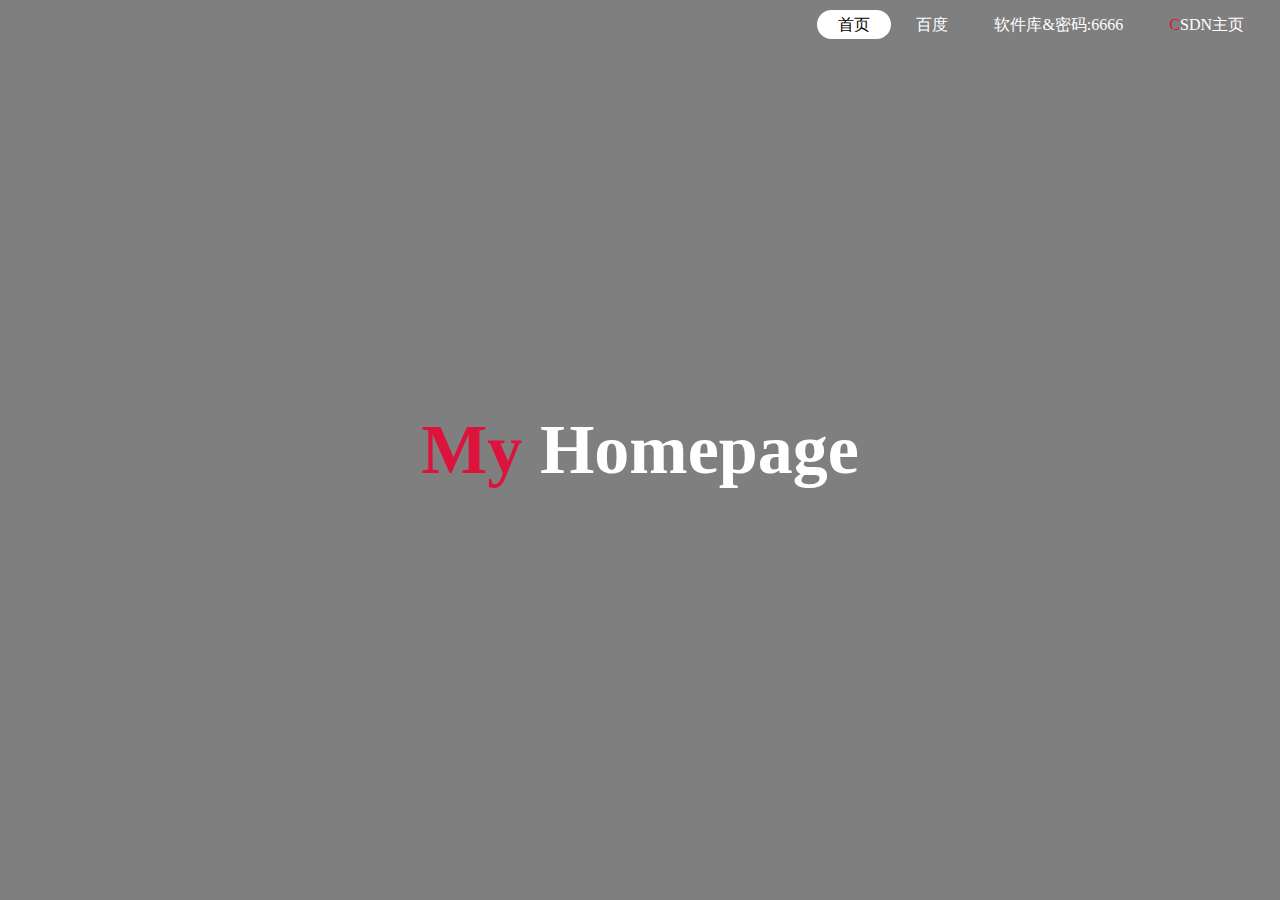
==== commit 4f916a40: "1" ====
--- a/index.html
+++ b/index.html
@@ -1,928 +1,85 @@
 <!DOCTYPE html>
-<!--[if lt IE 9 ]><html class="no-js oldie" lang="en"> <![endif]-->
-<!--[if IE 9 ]><html class="no-js oldie ie9" lang="en"> <![endif]-->
-<!--[if (gte IE 9)|!(IE)]><!-->
-<html class="no-js" lang="en">
-<!--<![endif]-->
+<html lang="en">
 
 <head>
-
-    <!--- basic page needs
-    ================================================== -->
-    <meta charset="utf-8">
-    <title>Hola</title>
-    <meta name="description" content="">
-    <meta name="author" content="">
-
-    <!-- mobile specific metas
-    ================================================== -->
-    <meta name="viewport" content="width=device-width, initial-scale=1">
-
-    <!-- CSS
-    ================================================== -->
-    <link rel="stylesheet" href="css/base.css">
-    <link rel="stylesheet" href="css/vendor.css">
-    <link rel="stylesheet" href="css/main.css">
-
-    <!-- script
-    ================================================== -->
-    <script src="js/modernizr.js"></script>
-    <script src="js/pace.min.js"></script>
-
-    <!-- favicons
-    ================================================== -->
-    <link rel="shortcut icon" href="favicon.ico" type="image/x-icon">
-    <link rel="icon" href="favicon.ico" type="image/x-icon">
-
+    <meta charset="UTF-8">
+    <meta http-equiv="X-UA-Compatible" content="IE=edge">
+    <meta name="viewport" content="width=device-width, initial-scale=1.0">
+    <title>郭航的个人主页</title>
+    <!-- <link rel="stylesheet" type="text/css" href="css/style.css" /> -->
+    <style>
+        * {
+            padding: 0;
+            margin: 0;
+            font-family: "楷体";
+        }
+        
+        header {
+            background-image: linear-gradient(rgba(0, 0, 0, 0.5), rgba(0, 0, 0, 0.5)), url(https://img0.baidu.com/it/u=3393898351,2453822867&fm=253&fmt=auto&app=120&f=JPEG?w=654&h=366);
+            height: 100vh;
+            background-size: cover;
+            background-position: center;
+        }
+        
+        ul {
+            float: right;
+            list-style-type: none;
+            margin: 15px;
+        }
+        
+        ul li {
+            display: inline-block;
+        }
+        
+        ul li a {
+            text-decoration: none;
+            color: #fff;
+            padding: 5px 20px;
+            border: 1px solid transparent;
+            transition: .6s ease;
+            border-radius: 20px;
+        }
+        
+        ul li a:hover {
+            background-color: #fff;
+            color: #000;
+        }
+        
+        ul li.active a {
+            background-color: #fff;
+            color: #000;
+        }
+        
+        .title {
+            position: absolute;
+            top: 50%;
+            left: 50%;
+            transform: translate(-50%, -50%);
+        }
+        
+        .title h1 {
+            color: #fff;
+            font-size: 70px;
+            font-family: Century Gothic;
+        }
+    </style>
 </head>
 
-<body id="top">
+<body>
+    <header>
+        <div class="main">
+            <ul>
+                <li class="active"><a href="#">首页</a></li>
+                <li><a href="http://www.baidu.com" target="_blank">百度</a></li>
+                <li><a href="https://ynxun.lanzn.com/b0fowh0va" target="_blank">软件库&密码:6666</a></li>
+                <li><a href="https://blog.csdn.net/2402_86803212?spm=1018.2226.3001.5343" target="_blank"><span style="color: crimson;">C</span>SDN主页</a></li>
 
-    <!-- header
-    ================================================== -->
-    <header class="s-header">
-
-        <div class="header-logo">
-            <a class="site-logo" href="index.html"><img src="images/logo.png" alt="Homepage"></a>
+            </ul>
         </div>
-
-        <nav class="header-nav-wrap">
-            <ul class="header-nav">
-                <li class="current"><a class="smoothscroll"  href="#home" title="home">Home</a></li>
-                <li><a class="smoothscroll"  href="#about" title="about">About</a></li>
-                <li><a class="smoothscroll"  href="#works" title="works">Works</a></li>
-                <li><a class="smoothscroll"  href="#blog" title="blog">Blog</a></li>
-                <li><a class="smoothscroll"  href="#contact" title="contact">Contact</a></li>
-            </ul>
-        </nav>
-
-        <a class="header-menu-toggle" href="#0"><span>Menu</span></a>
-
-    </header> <!-- end s-header -->
-
-
-   <!-- home
-   ================================================== -->
-   <section id="home" class="s-home page-hero target-section" data-parallax="scroll" data-image-src="images/hero-bg.jpg" data-natural-width=3000 data-natural-height=2000 data-position-y=center>
-
-        <div class="overlay"></div>
-        <div class="shadow-overlay"></div>
-
-        <div class="home-content">
-
-            <div class="row home-content__main">
-
-                <h3>Hello There</h3>
-
-                <h1>
-                    I am Jonathan Doe. <br>
-                    I am a graphic & UI/UX <br>
-                    designer based in Somewhere.
-                </h1>
-
-                <div class="home-content__buttons">
-                    <a href="#works" class="smoothscroll btn btn--stroke">
-                        Latest Projects
-                    </a>
-                    <a href="#about" class="smoothscroll btn btn--stroke">
-                        More About Me
-                    </a>
-                </div>
-
-                <div class="home-content__scroll">
-                    <a href="#about" class="scroll-link smoothscroll">
-                        <span>Scroll Down</span>
-                    </a>
-                </div>
-
-            </div>
-
-        </div> <!-- end home-content -->
-
-        <ul class="home-social">
-            <li>
-                <a href="#"><i class="im im-facebook" aria-hidden="true"></i><span>Facebook</span></a>
-            </li>
-            <li>
-                <a href="#"><i class="im im-twitter" aria-hidden="true"></i><span>Twiiter</span></a>
-            </li>
-            <li>
-                <a href="#"><i class="im im-instagram" aria-hidden="true"></i><span>Instagram</span></a>
-            </li>
-            <li>
-                <a href="#"><i class="im im-behance" aria-hidden="true"></i><span>Behance</span></a>
-            </li>
-            <li>
-                <a href="#"><i class="im im-pinterest" aria-hidden="true"></i><span>Pinterest</span></a>
-            </li>
-        </ul> 
-        <!-- end home-social -->
-
-    </section> <!-- end s-home -->
-
-
-    <!-- about
-    ================================================== -->
-    <section id="about" class="s-about target-section">
-        
-        <div class="row narrow section-intro has-bottom-sep">
-            <div class="col-full text-center">
-                <h3>About</h3>
-                <h1>More About Me</h1>
-                <p class="lead">Lorem ipsum Dolor adipisicing nostrud et aute Excepteur amet commodo ea dolore irure esse Duis nulla sint fugiat cillum ullamco proident aliquip quis qui voluptate dolore veniam Ut laborum non est in officia.</p>
-            </div>
+        <div class="title">
+            <h1><span style="color: crimson;">My</span> Homepage</h1>
         </div>
-
-        <div class="row about-content">
-
-            <div class="col-six tab-full left">
-                <h3>Howdy!</h3>
-
-                <p>Lorem ipsum Ut eiusmod ex magna sit dolor esse adipisicing minim ad cupidatat eu veniam nostrud mollit laboris sunt magna velit culpa consectetur nostrud consectetur labore sed do.</p>
-
-                <p>
-                Lorem ipsum Nisi officia Duis irure voluptate dolor commodo pariatur occaecat aliquip adipisicing voluptate Ut in qui ea sint occaecat in commodo in in in incididunt ut sunt in Ut Duis in ut ex qui anim cupidatat cupidatat ex in non dolore labore ea amet cillum ea qui dolor nisi sed velit mollit exercitation ex fugiat labore in deserunt culpa laborum culpa anim dolore laboris amet irure mollit proident velit fugiat aute ea elit magna consequat qui officia quis elit Duis dolor esse cupidatat tempor proident voluptate aliqua ex cupidatat do eiusmod veniam irure laborum ut magna nostrud dolore ullamco commodo elit sit magna aliqua laborum veniam officia dolor.	
-                </p>
-            </div>
-
-            <div class="col-six tab-full right">
-                <h3>I've Got Some skills.</h3>
-
-                <ul class="skill-bars">
-                    <li>
-                    <div class="progress percent90"><span>90%</span></div>
-                    <strong>HTML5</strong>
-                    </li>
-                    <li>
-                    <div class="progress percent85"><span>85%</span></div>
-                    <strong>CSS3</strong>
-                    </li>
-                    <li>
-                    <div class="progress percent70"><span>70%</span></div>
-                    <strong>JQuery</strong>
-                    </li>
-                    <li>
-                    <div class="progress percent95"><span>95%</span></div>
-                    <strong>PHP</strong>
-                    </li>
-                    <li>
-                    <div class="progress percent75"><span>75%</span></div>
-                    <strong>Wordpress</strong>
-                    </li>   
-                    <li>
-                    <div class="progress percent90"><span>90%</span></div>
-                    <strong>Angular JS</strong>
-                    </li>   
-                </ul>
-            </div>
-
-        </div> <!-- end about-content -->
-
-        <div class="row about-content about-content--buttons">
-
-            <div class="col-six tab-full left">
-                <a href="#0" class="btn btn--primary full-width">Download My CV</a>
-            </div>
-            <div class="col-six tab-full right">
-                <a href="#0" class="btn full-width">Hire Me Now</a>
-            </div>
-
-        </div> <!-- end about-content buttons -->
-
-        <div class="row about-content about-content--timeline">
-
-            <div class="col-full text-center">
-                <h3>My Work Experience.</h3>
-            </div>
-
-            <div class="col-six tab-full left">
-                <div class="timeline">
-
-                    <div class="timeline__block">
-                        <div class="timeline__bullet"></div>
-                        <div class="timeline__header">
-                            <p class="timeline__timeframe">July 2015 - Present</p>
-                            <h3>Awesome Studio</h3>
-                            <h5>Lead Designer</h5>
-                        </div>
-                        <div class="timeline__desc">
-                            <p>Lorem ipsum Occaecat do esse ex et dolor culpa nisi ex in magna consectetur nisi cupidatat laboris esse eiusmod deserunt aute do quis velit esse sed Ut proident cupidatat nulla esse cillum laborum occaecat nostrud sit dolor incididunt amet est occaecat nisi.</p>
-                        </div>
-                    </div> <!-- end timeline__block -->
-
-                    <div class="timeline__block">
-                        <div class="timeline__bullet"></div>
-                        <div class="timeline__header">
-                            <p class="timeline__timeframe">July 2014 - June 2015</p>
-                            <h3>Super Cool Agency</h3>
-                            <h5>Front-end Developer</h5>
-                        </div>
-                        <div class="timeline__desc">	
-                            <p>Lorem ipsum Occaecat do esse ex et dolor culpa nisi ex in magna consectetur nisi cupidatat laboris esse eiusmod deserunt aute do quis velit esse sed Ut proident cupidatat nulla esse cillum laborum occaecat nostrud sit dolor incididunt amet est occaecat nisi incididunt.</p>
-                        </div>
-                    </div> <!-- end timeline__block -->
-
-                </div> <!-- end timeline -->
-            </div> <!-- end left -->
-
-            <div class="col-six tab-full right">
-                <div class="timeline">
-
-                    <div class="timeline__block">
-                        <div class="timeline__bullet"></div>
-                        <div class="timeline__header">
-                            <p class="timeline__timeframe">July 2012 - June 2014</p>
-                            <h3>Great Design Studio</h3>
-                            <h5>Web Designer</h5>
-                        </div>
-                        <div class="timeline__desc">
-                            <p>Lorem ipsum Occaecat do esse ex et dolor culpa nisi ex in magna consectetur nisi cupidatat laboris esse eiusmod deserunt aute do quis velit esse sed Ut proident cupidatat nulla esse cillum laborum occaecat nostrud sit dolor incididunt amet est occaecat nisi.</p>
-                        </div>
-                    </div> <!-- end timeline__block -->
-
-                    <div class="timeline__block">
-                        <div class="timeline__bullet"></div>
-                        <div class="timeline__header">
-                            <p class="timeline__timeframe">July 2011 - June 2012</p>
-                            <h3>Epic Design Agency</h3>
-                            <h5>Web Designer</h5>
-                        </div>
-                        <div class="timeline__desc">
-                            <p>Lorem ipsum Occaecat do esse ex et dolor culpa nisi ex in magna consectetur nisi cupidatat laboris esse eiusmod deserunt aute do quis velit esse sed Ut proident cupidatat nulla esse cillum laborum occaecat nostrud sit dolor incididunt amet est occaecat nisi incididunt.</p>
-                        </div>
-                    </div> <!-- end timeline__block -->
-
-                </div> <!-- end timeline -->
-            </div> <!-- end right -->
-
-        </div> <!-- end about-content timeline -->
-
-    </section> <!-- end about -->
-    
-
-    <!-- works
-    ================================================== -->
-    <section id="works" class="s-works target-section">
-
-        <div class="row narrow section-intro has-bottom-sep">
-            <div class="col-full">
-                <h3>Portfolio</h3>
-                <h1>See My Latest Projects.</h1>
-                
-                <p class="lead">Lorem ipsum Dolor adipisicing nostrud et aute Excepteur amet commodo ea dolore irure esse Duis nulla sint fugiat cillum ullamco proident aliquip quis qui voluptate dolore veniam Ut laborum non est in officia.</p>
-            </div>
-        </div>
-
-        <div class="row masonry-wrap">
-            <div class="masonry">
-
-                <div class="masonry__brick">
-                    <div class="item-folio">
-
-                        <div class="item-folio__thumb">
-                            <a href="images/portfolio/gallery/g-beetle.jpg" class="thumb-link" title="The Beetle Car" data-size="1050x700">
-                                <img src="images/portfolio/beetle.jpg" 
-                                     srcset="images/portfolio/beetle.jpg 1x, images/portfolio/beetle@2x.jpg 2x" alt="">
-                                <span class="shadow-overlay"></span>
-                            </a>
-                        </div>
-
-                        <div class="item-folio__text">
-                            <h3 class="item-folio__title">
-                                The Beetle
-                            </h3>
-                            <p class="item-folio__cat">
-                                Web Development
-                            </p>
-                        </div>
-
-                        <a href="https://www.behance.net/" class="item-folio__project-link" title="Project link">
-                            <i class="im im-link"></i>
-                        </a>
-
-                        <div class="item-folio__caption">
-                            <p>Vero molestiae sed aut natus excepturi. Et tempora numquam. Temporibus iusto quo.Unde dolorem corrupti neque nisi.</p>
-                        </div>
-
-                    </div> <!-- end item-folio -->
-                </div> <!-- end masonry__brick -->
-
-                <div class="masonry__brick">
-                    <div class="item-folio">
-
-                        <div class="item-folio__thumb">
-                            <a href="images/portfolio/gallery/g-lighthouse.jpg" class="thumb-link" title="Lighthouse" data-size="1050x700">
-                                <img src="images/portfolio/lighthouse.jpg" 
-                                     srcset="images/portfolio/lighthouse.jpg 1x, images/portfolio/lighthouse@2x.jpg 2x" alt="">
-                                <span class="shadow-overlay"></span>
-                            </a>
-                        </div>
-
-                        <div class="item-folio__text">
-                            <h3 class="item-folio__title">
-                                Lighthouse
-                            </h3>
-                            <p class="item-folio__cat">
-                                Web Design
-                            </p>
-                        </div>
-
-                        <a href="https://www.behance.net/" class="item-folio__project-link" title="Project link">
-                            <i class="im im-link"></i>
-                        </a>
-
-                        <div class="item-folio__caption">
-                            <p>Vero molestiae sed aut natus excepturi. Et tempora numquam. Temporibus iusto quo.Unde dolorem corrupti neque nisi.</p>
-                        </div>
-
-                    </div> <!-- end item-folio -->
-                </div> <!-- end masonry__brick -->
-
-                <div class="masonry__brick">
-                    <div class="item-folio">
-
-                        <div class="item-folio__thumb">
-                            <a href="images/portfolio/gallery/g-salad.jpg" class="thumb-link" data-size="1050x700">
-                                <img src="images/portfolio/salad.jpg" 
-                                     srcset="images/portfolio/salad.jpg 1x, images/portfolio/salad@2x.jpg 2x" alt="">
-                                <span class="shadow-overlay"></span>
-                            </a>
-                        </div>
-
-                        <div class="item-folio__text">
-                            <h3 class="item-folio__title">
-                                Salad
-                            </h3>
-                            <p class="item-folio__cat">
-                                Branding
-                            </p>
-                        </div>
-
-                        <a href="https://www.behance.net/" class="item-folio__project-link" title="Project link">
-                            <i class="im im-link"></i>
-                        </a>
-
-                        <span class="item-folio__caption">
-                            <p>Vero molestiae sed aut natus excepturi. Et tempora numquam. Temporibus iusto quo.Unde dolorem corrupti neque nisi.</p>
-                        </span>
-
-                    </div> <!-- end item-folio -->
-                </div> <!-- end masonry__brick -->
-
-                <div class="masonry__brick">
-                    <div class="item-folio">
-
-                        <div class="item-folio__thumb">
-                            <a href="images/portfolio/gallery/g-woodcraft.jpg" class="thumb-link" data-size="1050x700">
-                                <img src="images/portfolio/woodcraft.jpg"
-                                     srcset="images/portfolio/woodcraft.jpg 1x, images/portfolio/woodcraft@2x.jpg 2x" alt="">
-                                <span class="shadow-overlay"></span>
-                            </a>
-                        </div>
-
-                        <div class="item-folio__text">
-                            <h3 class="item-folio__title">
-                                Woodcraft
-                            </h3>
-                            <p class="item-folio__cat">
-                                Branding
-                            </p>
-                        </div>
-
-                        <a href="https://www.behance.net/" class="item-folio__project-link" title="Project link">
-                            <i class="im im-link"></i>
-                        </a>
-
-                        <span class="item-folio__caption">
-                            <p>Vero molestiae sed aut natus excepturi. Et tempora numquam. Temporibus iusto quo.Unde dolorem corrupti neque nisi.</p>
-                        </span>
-
-                    </div> <!-- end item-folio -->
-                </div> <!-- end masonry__brick -->
-
-                <div class="masonry__brick">
-                    <div class="item-folio">
-
-                        <div class="item-folio__thumb">
-                            <a href="images/portfolio/gallery/g-skaterboy.jpg" class="thumb-link" data-size="1050x700">
-                                <img src="images/portfolio/skaterboy.jpg"
-                                     srcset="images/portfolio/skaterboy.jpg 1x, images/portfolio/skaterboy@2x.jpg 2x" alt="">
-                                <span class="shadow-overlay"></span>
-                            </a>
-                        </div>
-
-                        <div class="item-folio__text">
-                            <h3 class="item-folio__title">
-                                Skaterboy
-                            </h3>
-                            <p class="item-folio__cat">
-                                Web Development
-                            </p>
-                        </div>
-
-                        <a href="https://www.behance.net/" class="item-folio__project-link" title="Project link">
-                            <i class="im im-link"></i>
-                        </a>
-
-                        <span class="item-folio__caption">
-                            <p>Vero molestiae sed aut natus excepturi. Et tempora numquam. Temporibus iusto quo.Unde dolorem corrupti neque nisi.</p>
-                        </span>
-
-                    </div> <!-- end item-folio -->
-                </div> <!-- end masonry__brick -->
-
-                <div class="masonry__brick">
-                    <div class="item-folio">
-
-                        <div class="item-folio__thumb">
-                            <a href="images/portfolio/gallery/g-liberty.jpg" class="thumb-link" data-size="1050x700">
-                                <img src="images/portfolio/liberty.jpg"
-                                     srcset="images/portfolio/liberty.jpg 1x, images/portfolio/liberty@2x.jpg 2x" alt="">
-                                <span class="shadow-overlay"></span>
-                            </a>
-                        </div>
-
-                        <div class="item-folio__text">
-                            <h3 class="item-folio__title">
-                                Liberty
-                            </h3>
-                            <p class="item-folio__cat">
-                                Branding
-                            </p>
-                        </div>
-
-                        <a href="https://www.behance.net/" class="item-folio__project-link" title="Project link">
-                            <i class="im im-link"></i>
-                        </a>
-
-                        <span class="item-folio__caption">
-                            <p>Vero molestiae sed aut natus excepturi. Et tempora numquam. Temporibus iusto quo.Unde dolorem corrupti neque nisi.</p>
-                        </span>
-
-                    </div> <!-- end item-folio -->
-                </div> <!-- end masonry__brick -->
-
-                <div class="masonry__brick">
-                    <div class="item-folio">
-
-                        <div class="item-folio__thumb">
-                            <a href="images/portfolio/gallery/g-minimalismo.jpg" class="thumb-link" data-size="1050x700">
-                                <img src="images/portfolio/minimalismo.jpg"
-                                     srcset="images/portfolio/minimalismo.jpg 1x, images/portfolio/minimalismo@2x.jpg 2x" alt="">
-                                <span class="shadow-overlay"></span>
-                            </a>
-                        </div>
-
-                        <div class="item-folio__text">
-                            <h3 class="item-folio__title">
-                                Minimalismo
-                            </h3>
-                            <p class="item-folio__cat">
-                                Web Design
-                            </p>
-                        </div>
-
-                        <a href="https://www.behance.net/" class="item-folio__project-link" title="Project link">
-                            <i class="im im-link"></i>
-                        </a>
-
-                        <span class="item-folio__caption">
-                            <p>Vero molestiae sed aut natus excepturi. Et tempora numquam. Temporibus iusto quo.Unde dolorem corrupti neque nisi.</p>
-                        </span>
-
-                    </div> <!-- end item-folio -->
-                </div> <!-- end masonry__brick -->
-
-                <div class="masonry__brick">
-                    <div class="item-folio">
-
-                        <div class="item-folio__thumb">
-                            <a href="images/portfolio/gallery/g-shutterbug.jpg" class="thumb-link" data-size="1050x700">
-                                <img src="images/portfolio/shutterbug.jpg"
-                                     srcset="images/portfolio/shutterbug.jpg 1x, images/portfolio/shutterbug@2x.jpg 2x" alt="">
-                                <span class="shadow-overlay"></span>
-                            </a>
-                        </div>
-
-                        <div class="item-folio__text">
-                            <h3 class="item-folio__title">
-                                Lady Shutterbug
-                            </h3>
-                            <p class="item-folio__cat">
-                                Branding
-                            </p>
-                        </div>
-
-                        <a href="https://www.behance.net/" class="item-folio__project-link" title="Project link">
-                            <i class="im im-link"></i>
-                        </a>
-
-                        <span class="item-folio__caption">
-                            <p>Vero molestiae sed aut natus excepturi. Et tempora numquam. Temporibus iusto quo.Unde dolorem corrupti neque nisi.</p>
-                        </span>
-
-                    </div> <!-- end item-folio -->
-                </div> <!-- end masonry__brick -->
-
-            </div>
-        </div> <!-- end masonry -->
-
-    </section> <!-- end works -->
-
-
-
-    <!-- testimonials
-    ================================================== -->
-    <div class="s-testimonials">
-
-        <div class="overlay"></div>
-
-        <div class="row testimonials-header">
-            <div class="col-full">
-                <h1 class="h02">What People Say.</h1>
-            </div>
-        </div>
-
-        <div class="row testimonials">
-
-            <div class="col-full testimonials__slider">
-
-                <div class="testimonials__slide">
-                    <img src="images/avatars/user-01.jpg" alt="Author image" class="testimonials__avatar">
-                    <p>Qui ipsam temporibus quisquam velMaiores eos cumque distinctio nam accusantium ipsum. 
-                    Laudantium quia consequatur molestias delectus culpa facere hic dolores aperiam. Accusantium quos qui praesentium corpori.</p>
-                    <div class="testimonials__author h06">
-                        Tim Cook
-                        <span>CEO, Apple</span>
-                    </div>
-                </div>
-
-                <div class="testimonials__slide">
-                    <img src="images/avatars/user-05.jpg" alt="Author image" class="testimonials__avatar">
-                    <p>Excepturi nam cupiditate culpa doloremque deleniti repellat. Veniam quos repellat voluptas animi adipisci.
-                    Nisi eaque consequatur. Quasi voluptas eius distinctio. Atque eos maxime. Qui ipsam temporibus quisquam vel.</p>
-                    <div class="testimonials__author h06">
-                        Sundar Pichai
-                        <span>CEO, Google</span>
-                    </div>
-                </div>
-
-                <div class="testimonials__slide">
-                    <img src="images/avatars/user-02.jpg" alt="Author image" class="testimonials__avatar">
-                    <p>Repellat dignissimos libero. Qui sed at corrupti expedita voluptas odit. Nihil ea quia nesciunt. Ducimus aut sed ipsam.  
-                    Autem eaque officia cum exercitationem sunt voluptatum accusamus. Quasi voluptas eius distinctio.</p>
-                    <div class="testimonials__author h06">
-                        Satya Nadella
-                        <span>CEO, Microsoft</span>
-                    </div>
-                </div>
-                
-            </div> <!-- end testimonials__slider -->
-
-        </div> <!-- end testimonials -->
-
-    </div> <!-- end s-testimonials -->
-
-
-    <!-- blog
-    ================================================== -->
-    <section id="blog" class="s-blog target-section">
-
-        <div class="row narrow section-intro has-bottom-sep">
-            <div class="col-full">
-                <h3>Journal</h3>
-                <h1>Latest From The Blog.</h1>
-                <p class="lead">Lorem ipsum Dolor adipisicing nostrud et aute. 
-                Excepteur amet commodo ea dolore irure esse Duis nulla sint fugiat cillum 
-                ullamco proident aliquip quis qui voluptate dolore veniam Ut laborum non est in officia.</p>
-            </div>
-        </div>
-
-        <div class="row blog-content">
-            <div class="col-full">
-
-                <div class="blog-list block-1-2 block-tab-full">
-                    <article class="col-block">
-                                
-                        <div class="blog-date">
-                            <a href="blog-single.html">Sept 16, 2017</a>
-                        </div>  
-                        
-                        <h2 class="h01"><a href="blog-single.html">The 10 Golden Rules of Clean Simple Design.</a></h2>
-                        <p>
-                        Vestibulum ac diam sit amet quam vehicula elementum sed sit amet dui. Pellentesque in ipsum id orci porta dapibus. Donec sollicitudin molestie malesuada. Vivamus magna justo, lacinia eget consectetur sed, convallis at tellus. Cras ultricies ligula sed magna dictum porta. Sed porttitor lectus nibh..
-                        </p>
-
-                        <div class="blog-cat">
-                                <a href="blog.html">Branding</a><a href="blog.html">Design</a>
-                        </div>
-
-                        
-                    </article>
-                    <article class="col-block">
-                                
-                        <div class="blog-date">
-                            <a href="blog-single.html">Sept 15, 2017</a>
-                        </div>  
-                        
-                        <h2 class="h01"><a href="blog-single.html">Photography Can Improve Your Graphic Design.</a></h2>
-                        <p>
-                        Vestibulum ac diam sit amet quam vehicula elementum sed sit amet dui. Pellentesque in ipsum id orci porta dapibus. Donec sollicitudin molestie malesuada. Vivamus magna justo, lacinia eget consectetur sed, convallis at tellus. Cras ultricies ligula sed magna dictum porta. Sed porttitor lectus nibh..
-                        </p>
-
-                        <div class="blog-cat">
-                            <a href="blog.html">Photography</a>
-                        </div>
-
-                        
-                    </article>
-                    <article class="col-block">
-                        
-                        <div class="blog-date">
-                            <a href="blog-single.html">Sept 14, 2017</a>
-                        </div>
-
-                        <h2 class="h01"><a href="blog-single.html">Workspace Design Trends and Ideas.</a></h2>
-                        <p>
-                        Vestibulum ac diam sit amet quam vehicula elementum sed sit amet dui. Pellentesque in ipsum id orci porta dapibus. Donec sollicitudin molestie malesuada. Vivamus magna justo, lacinia eget consectetur sed, convallis at tellus. Cras ultricies ligula sed magna dictum porta. Sed porttitor lectus nibh dolore irure esse Duis nulla sint.
-                        </p>
-
-                        <div class="blog-cat">
-                            <a href="blog.html">Branding</a><a href="blog.html">Wordpress</a>
-                        </div>
-                    </article>
-                    <article class="col-block">
-                        
-                        <div class="blog-date">
-                            <a href="blog-single.html">Sept 12, 2017</a>
-                        </div>    
-                        <h2 class="h01"><a href="blog-single.html">Using Patterns in your Branding.</a></h2>
-                        <p>
-                        Vestibulum ac diam sit amet quam vehicula elementum sed sit amet dui. Pellentesque in ipsum id orci porta dapibus. Donec sollicitudin molestie malesuada. Vivamus magna justo, lacinia eget consectetur sed, convallis at tellus. Cras ultricies ligula sed magna dictum porta. Sed porttitor lectus nibh.
-                        </p>
-
-                        <div class="blog-cat">
-                            <a href="blog.html">Design</a><a href="blog.html">Branding</a>
-                        </div>
-                    </article>
-                </div> <!-- end blog-list -->
-
-            </div> <!-- end col-full -->
-        </div> <!-- end blog-content -->
-
-    </section> <!-- end s-blog -->
-
-
-    <!-- s-cta
-    ================================================== -->
-    <section class="s-cta">
-        
-        <div class="row narrow cta">
-
-            <div class="col-full cta__content">
-
-                <h2 class="h01"><a href="#">Styleshout Recommends Dreamhost.</a></h2>
-
-                <p class="lead">
-                Looking for an awesome and reliable webhosting? Try DreamHost.
-                Get <span>$50 off</span> when you sign up with the promocode <span>styleshout</span>.
-                </p>
-
-                <div class="cta__action">
-                    <a class="btn btn--primary btn--large" href="#">Sign Up Now</a>
-                </div>	
-
-            </div>
-
-        </div> <!-- end cta -->
-        
-    </section>
-
-
-    <!-- s-stats
-    ================================================== -->
-    <section id="stats" class="s-stats">
-        <div class="row block-1-4 block-tab-1-2 block-mob-full stats">
-
-            <div class="col-block stats__col ">
-                <div class="stats__count">
-                    128
-                </div>
-                <h4>Awards Received</h4>
-            </div>
-            <div class="col-block stats__col">
-                <div class="stats__count">
-                    1500
-                </div>
-                <h4>Cups of Coffee</h4>
-            </div>
-            <div class="col-block stats__col stats__col--highlight">
-                <div class="stats__upsign">
-                    <a href="#"><i class="im im-arrow-up" aria-hidden="true"></i></a>
-                </div>
-                <div class="stats__count">
-                    110
-                </div>
-                <h4>Projects Completed</h4>
-            </div>
-            <div class="col-block stats__col">
-                <div class="stats__count">
-                    101
-                </div>
-                <h4>Happy Clients</h4> 
-            </div>
-
-        </div>
-    </section> <!-- end s-stats -->
-
-
-    <!-- s-stats
-    ================================================== -->
-    <section id="contact" class="s-contact target-section">
-
-        <div class="overlay"></div>
-
-        <div class="row narrow section-intro">
-            <div class="col-full">
-                <h3>Contact</h3>
-                <h1>Say Hello.</h1>
-                
-                <p class="lead">Lorem ipsum Dolor adipisicing nostrud et aute Excepteur amet commodo ea dolore irure esse Duis nulla sint fugiat cillum ullamco proident aliquip quis qui voluptate dolore veniam Ut laborum non est in officia.</p>
-            </div>
-        </div>
-
-        <div class="row contact__main">
-            <div class="col-eight tab-full contact__form">
-                <form name="contactForm" id="contactForm" method="post" action="">
-                    <fieldset>
-    
-                    <div class="form-field">
-                        <input name="contactName" type="text" id="contactName" placeholder="Name" value="" minlength="2" required="" aria-required="true" class="full-width">
-                    </div>
-                    <div class="form-field">
-                        <input name="contactEmail" type="email" id="contactEmail" placeholder="Email" value="" required="" aria-required="true" class="full-width">
-                    </div>
-                    <div class="form-field">
-                        <input name="contactSubject" type="text" id="contactSubject" placeholder="Subject" value="" class="full-width">
-                    </div>
-                    <div class="form-field">
-                        <textarea name="contactMessage" id="contactMessage" placeholder="message" rows="10" cols="50" required="" aria-required="true" class="full-width"></textarea>
-                    </div>
-                    <div class="form-field">
-                        <button class="full-width btn--primary">Submit</button>
-                        <div class="submit-loader">
-                            <div class="text-loader">Sending...</div>
-                            <div class="s-loader">
-                                <div class="bounce1"></div>
-                                <div class="bounce2"></div>
-                                <div class="bounce3"></div>
-                            </div>
-                        </div>
-                    </div>
-    
-                    </fieldset>
-                </form>
-
-                <!-- contact-warning -->
-                <div class="message-warning">
-                    Something went wrong. Please try again.
-                </div> 
-            
-                <!-- contact-success -->
-                <div class="message-success">
-                    Your message was sent, thank you!<br>
-                </div>
-                        
-            </div>
-            <div class="col-four tab-full contact__infos">
-                <h4 class="h06">Phone</h4>
-                <p>Phone: (+63) 555 1212<br>
-                Mobile: (+63) 555 0100<br>
-                Fax: (+63) 555 0101
-                </p>
-
-                <h4 class="h06">Email</h4>
-                <p>someone@holawebsite.com<br>
-                info@holawebsite.com
-                </p>
-
-                <h4 class="h06">Address</h4>
-                <p>
-                1600 Amphitheatre Parkway<br>
-                Mountain View, CA<br>
-                94043 US
-                </p>
-            </div>
-
-        </div>
-
-    </section> <!-- end s-contact -->
-
-
-    <!-- footer
-    ================================================== -->
-    <footer>
-        <div class="row">
-            <div class="col-full">
-
-                <div class="footer-logo">
-                    <a class="footer-site-logo" href="#0"><img src="images/logo.png" alt="Homepage"></a>
-                </div>
-
-                <ul class="footer-social">
-                    <li><a href="#0">
-                        <i class="im im-facebook" aria-hidden="true"></i>
-                        <span>Facebook</span>
-                    </a></li>
-                    <li><a href="#0">
-                        <i class="im im-twitter" aria-hidden="true"></i>
-                        <span>Twitter</span>
-                    </a></li>
-                    <li><a href="#0">
-                        <i class="im im-instagram" aria-hidden="true"></i>
-                        <span>Instagram</span>
-                    </a></li>
-                    <li><a href="#0">
-                        <i class="im im-behance" aria-hidden="true"></i>
-                        <span>Behance</span>
-                    </a></li>
-                    <li><a href="#0">
-                        <i class="im im-pinterest" aria-hidden="true"></i>
-                        <span>Pinterest</span>
-                    </a></li>
-                </ul>
-                    
-            </div>
-        </div>
-
-        <div class="row footer-bottom">
-
-            <div class="col-twelve">
-                <div class="copyright">
-                    <span>© Copyright Hola</span> 
-                    <span><a target="_blank" href="http://www.mobanwang.com/" title="模板王">模板王</a></span>	
-                </div>
-
-                <div class="go-top">
-                <a class="smoothscroll" title="Back to Top" href="#top"><i class="im im-arrow-up" aria-hidden="true"></i></a>
-                </div>
-            </div>
-
-        </div> <!-- end footer-bottom -->
-
-    </footer> <!-- end footer -->
-
-
-    <!-- photoswipe background
-    ================================================== -->
-    <div aria-hidden="true" class="pswp" role="dialog" tabindex="-1">
-
-        <div class="pswp__bg"></div>
-        <div class="pswp__scroll-wrap">
-
-            <div class="pswp__container">
-                <div class="pswp__item"></div>
-                <div class="pswp__item"></div>
-                <div class="pswp__item"></div>
-            </div>
-
-            <div class="pswp__ui pswp__ui--hidden">
-                <div class="pswp__top-bar">
-                    <div class="pswp__counter"></div><button class="pswp__button pswp__button--close" title="Close (Esc)"></button> <button class="pswp__button pswp__button--share" title=
-                    "Share"></button> <button class="pswp__button pswp__button--fs" title="Toggle fullscreen"></button> <button class="pswp__button pswp__button--zoom" title=
-                    "Zoom in/out"></button>
-                    <div class="pswp__preloader">
-                        <div class="pswp__preloader__icn">
-                            <div class="pswp__preloader__cut">
-                                <div class="pswp__preloader__donut"></div>
-                            </div>
-                        </div>
-                    </div>
-                </div>
-                <div class="pswp__share-modal pswp__share-modal--hidden pswp__single-tap">
-                    <div class="pswp__share-tooltip"></div>
-                </div><button class="pswp__button pswp__button--arrow--left" title="Previous (arrow left)"></button> <button class="pswp__button pswp__button--arrow--right" title=
-                "Next (arrow right)"></button>
-                <div class="pswp__caption">
-                    <div class="pswp__caption__center"></div>
-                </div>
-            </div>
-
-        </div>
-
-    </div><!-- end photoSwipe background -->
-
-    <div id="preloader">
-        <div id="loader"></div>
-    </div>
-
-
-    <!-- Java Script
-    ================================================== -->
-    <script src="js/jquery-3.2.1.min.js"></script>
-    <script src="js/plugins.js"></script>
-    <script src="js/main.js"></script>
-
+    </header>
 </body>
 
 </html>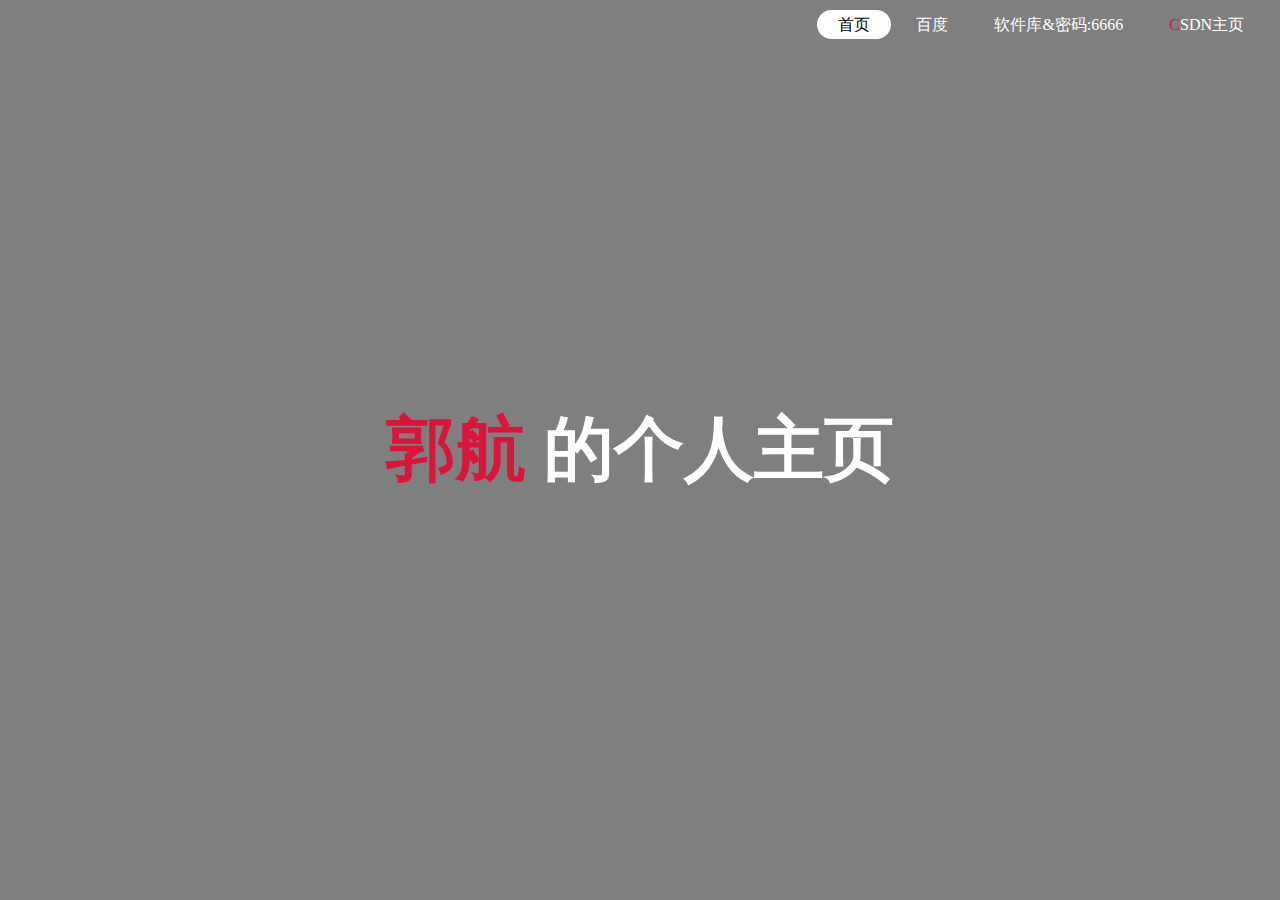
==== commit 179d03ab: "Update index.html" ====
--- a/index.html
+++ b/index.html
@@ -77,7 +77,7 @@
             </ul>
         </div>
         <div class="title">
-            <h1><span style="color: crimson;">My</span> Homepage</h1>
+            <h1><span style="color: crimson;">郭航</span> 的个人主页</h1>
         </div>
     </header>
 </body>
